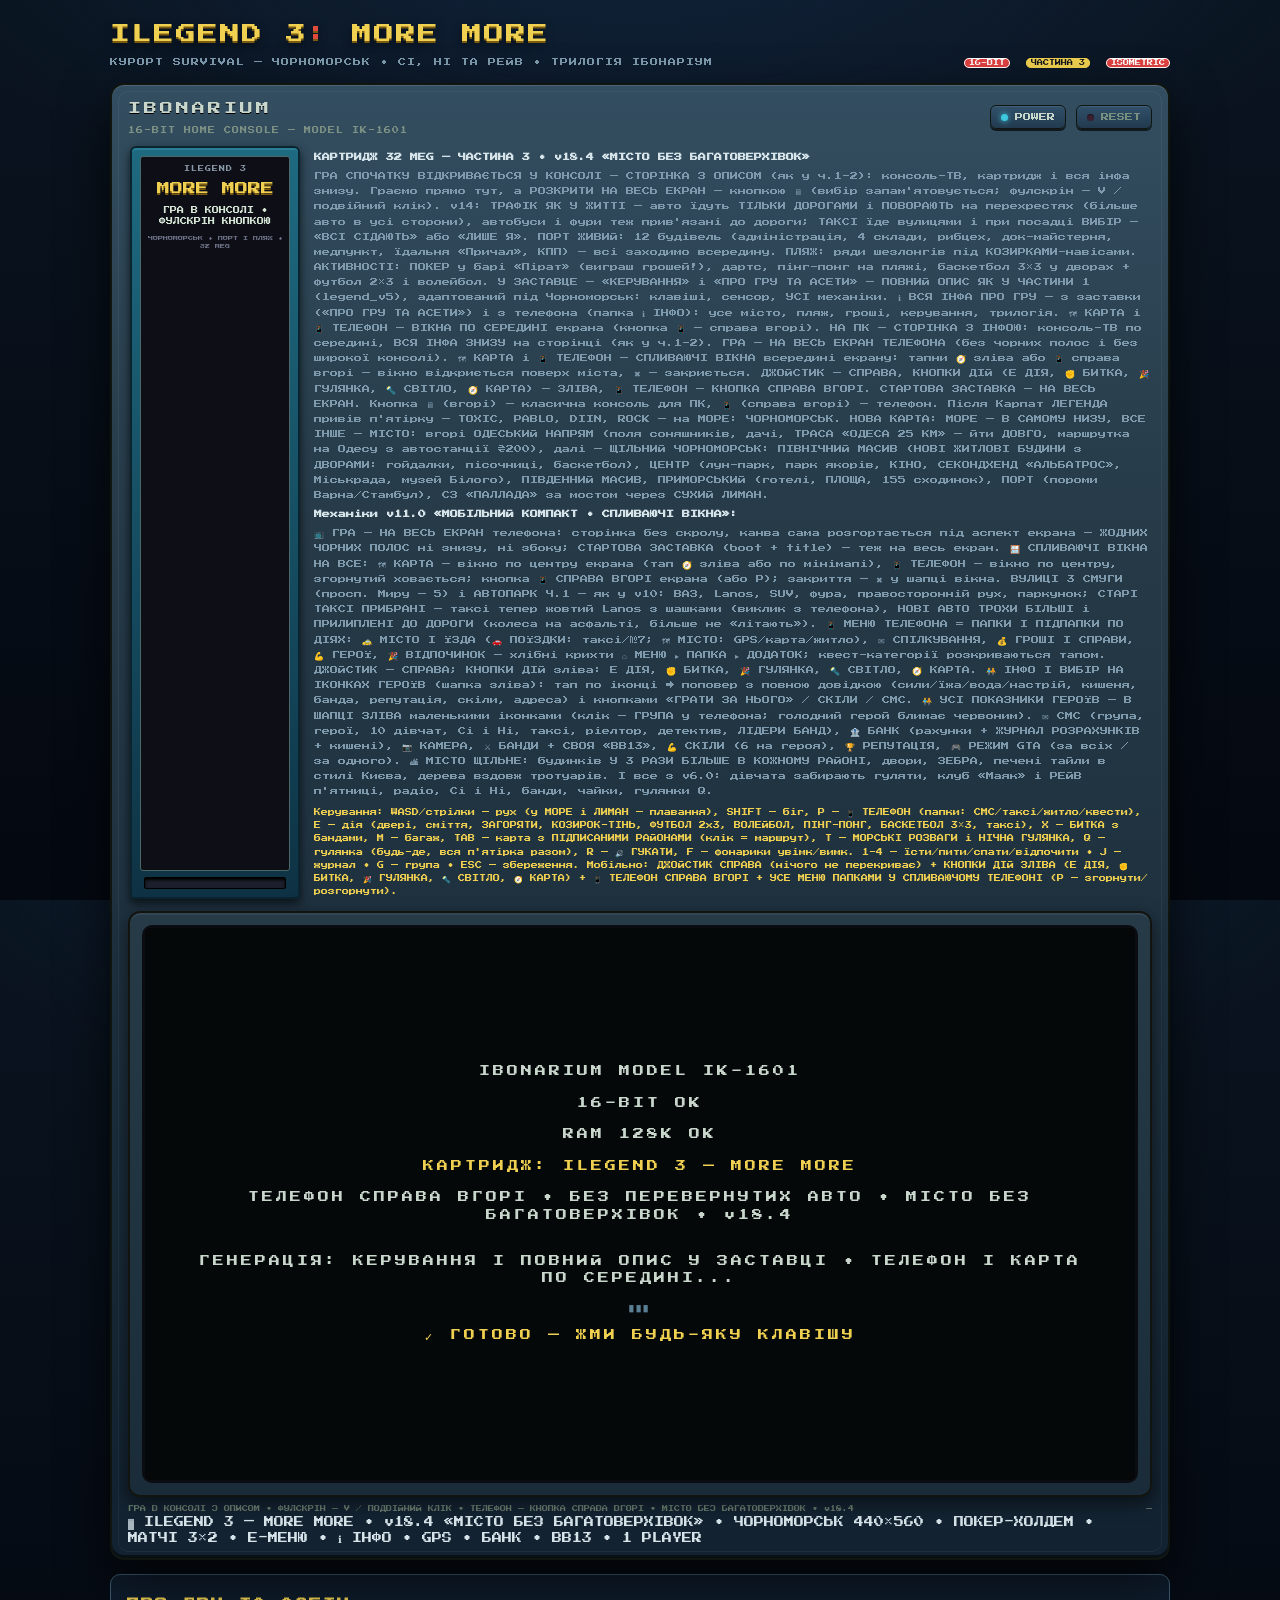
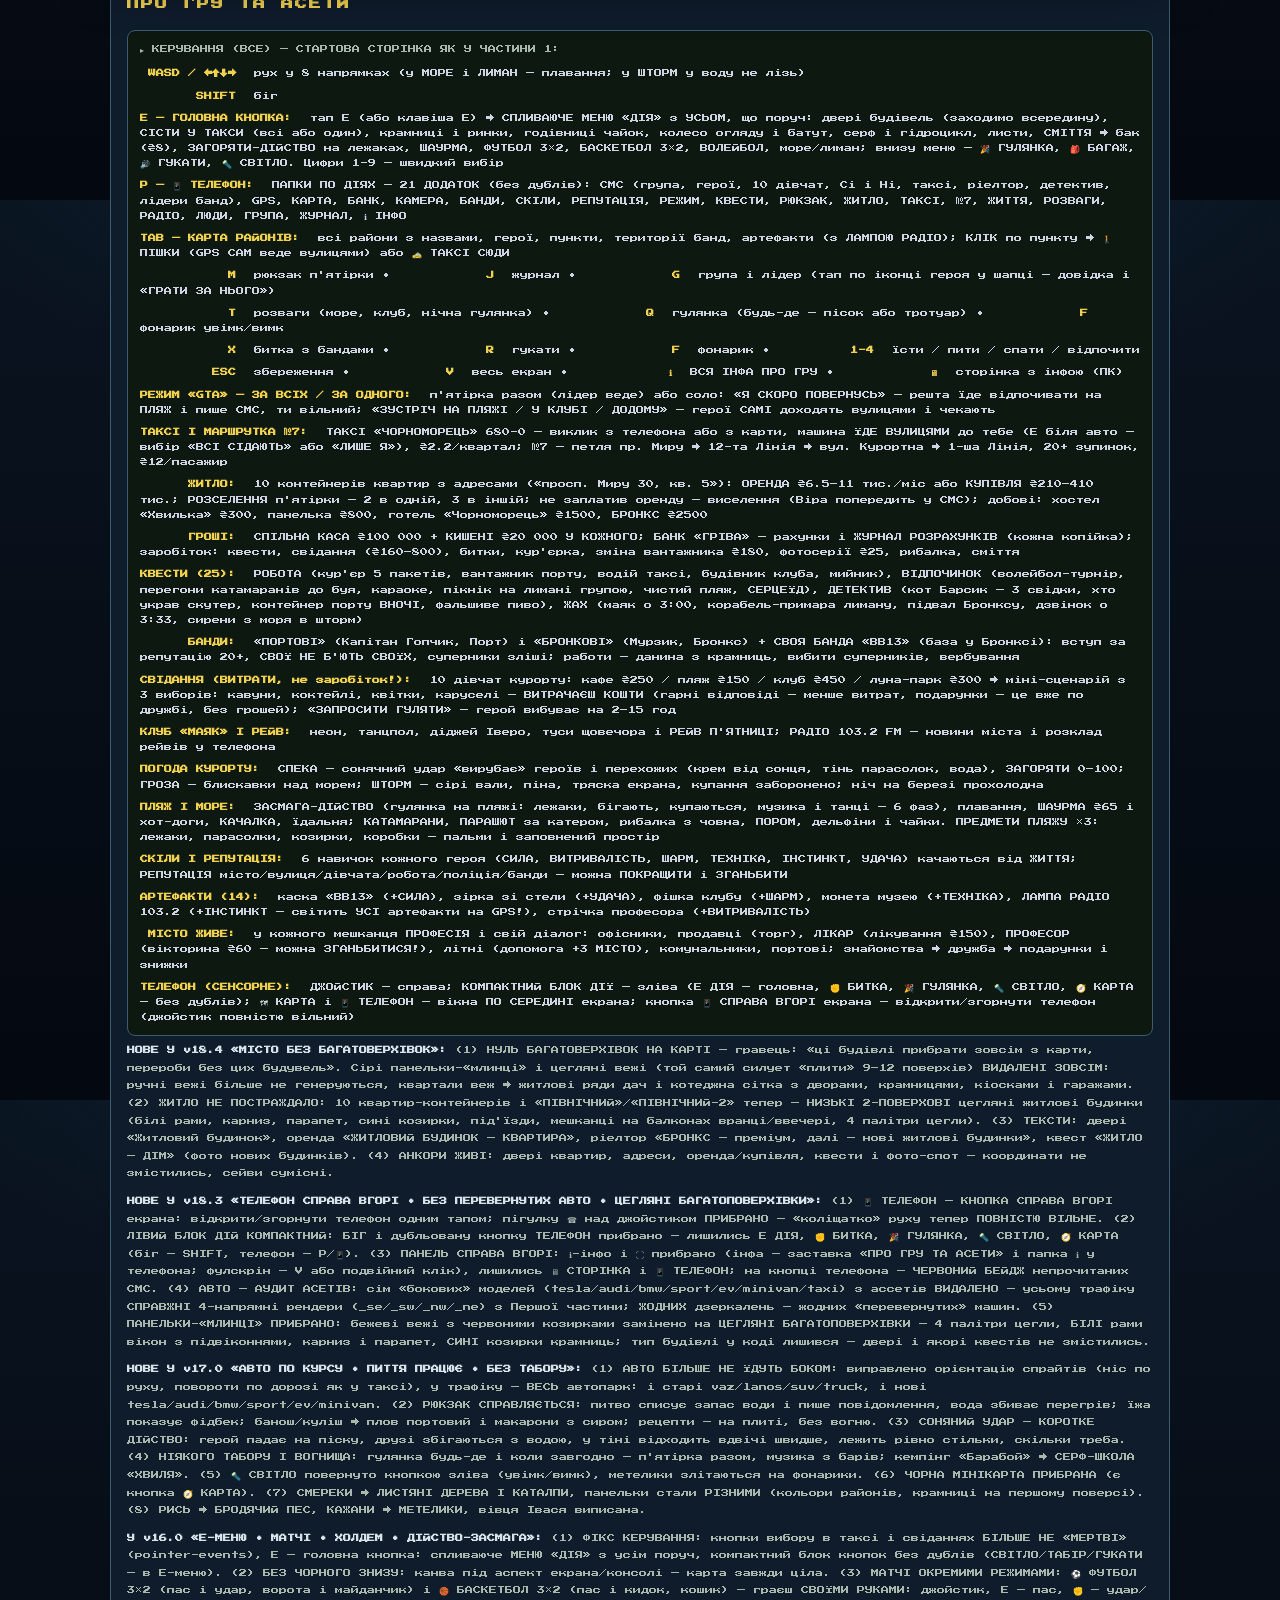
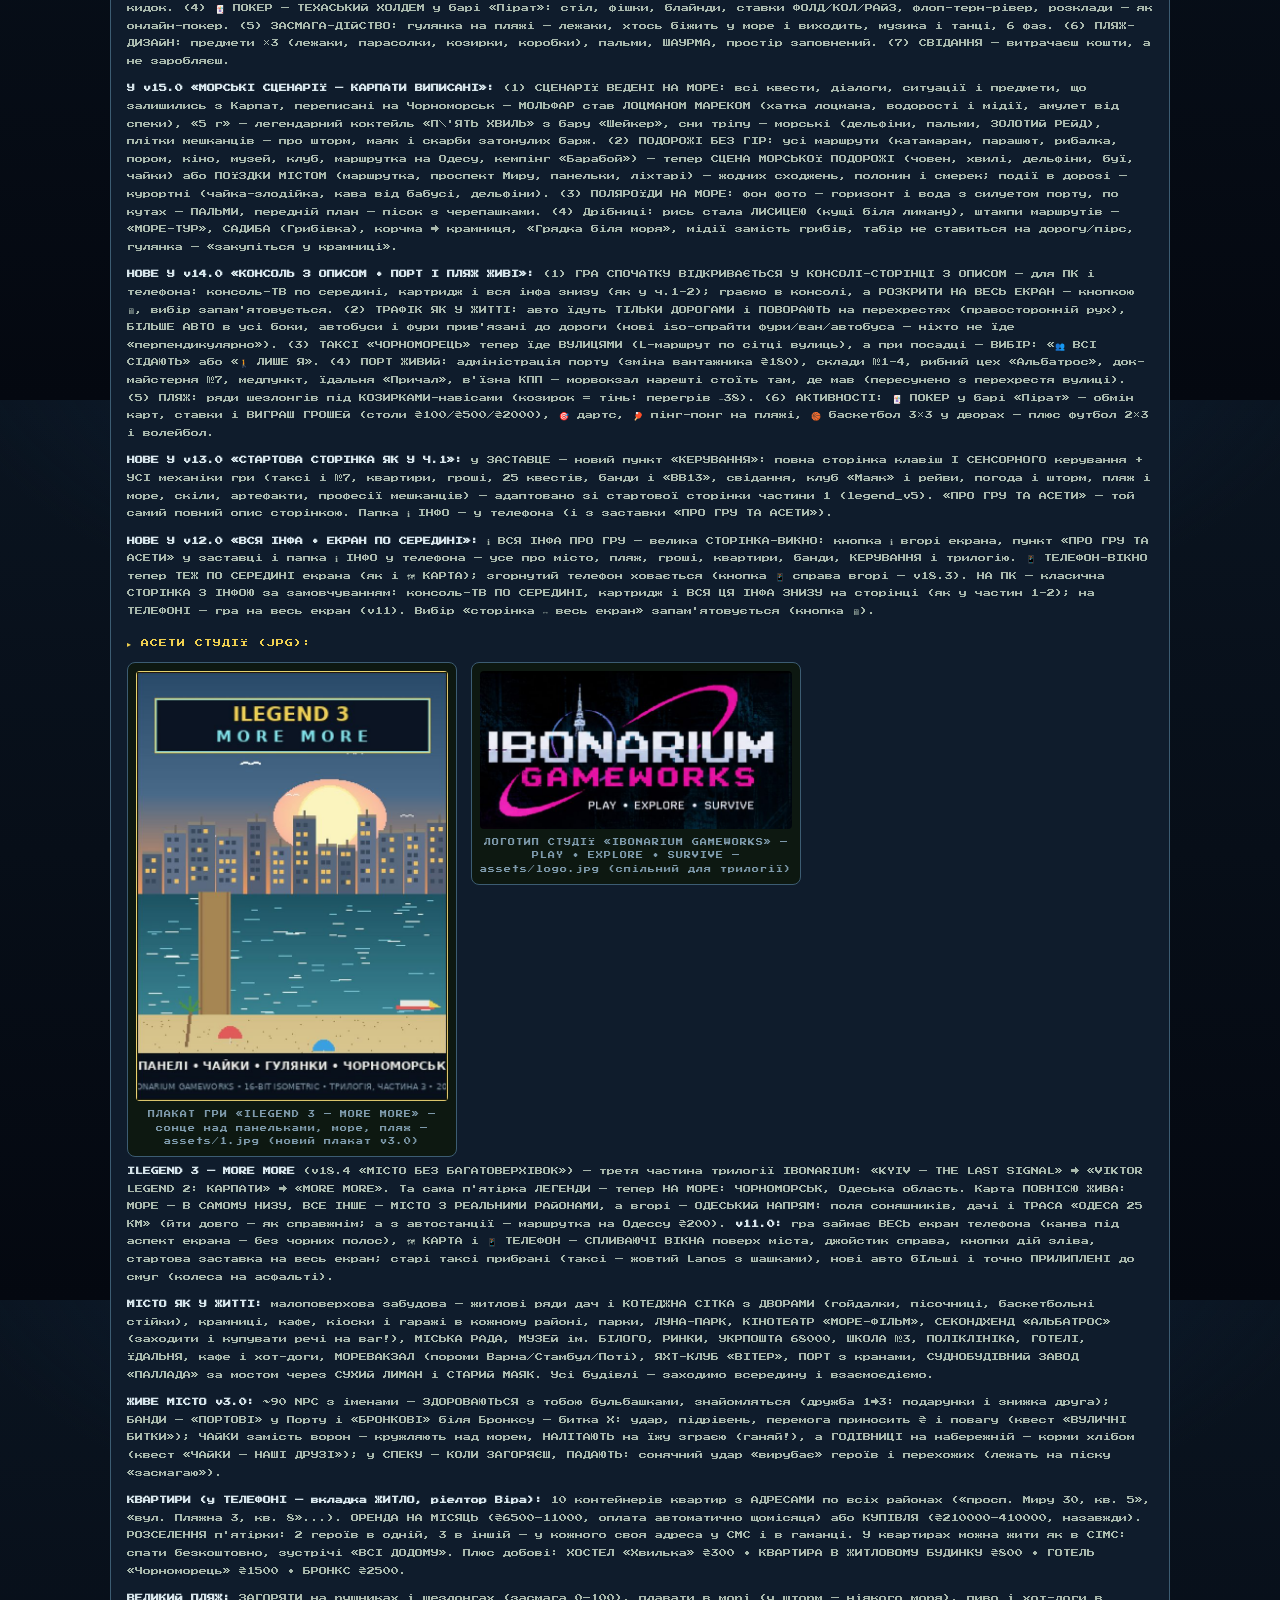
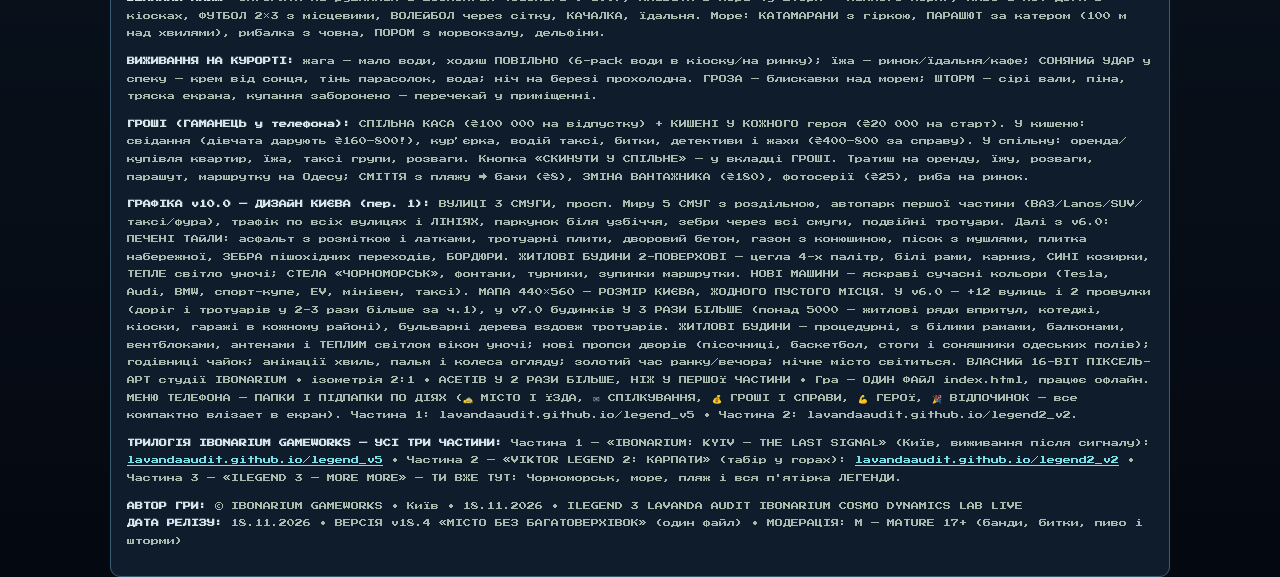
==== ilegend3/index.html @ 96f1197f "Add files via upload" ====
<!DOCTYPE html>
<html lang="uk">
<head>
<meta charset="UTF-8">
<meta name="viewport" content="width=device-width, initial-scale=1, maximum-scale=1, user-scalable=no, viewport-fit=cover">
<meta name="theme-color" content="#000000">
<title>ILEGEND 3 — MORE MORE • ЧОРНОМОРСЬК • ПРИЛИВИ • ТРИ АКТИ ЛІТА • «ПАЛЛАДА» • V18.2 • 16-BIT</title>
<link rel="preconnect" href="https://fonts.googleapis.com">
<link rel="preconnect" href="https://fonts.gstatic.com" crossorigin>
<link href="https://fonts.googleapis.com/css2?family=Press+Start+2P&display=swap" rel="stylesheet">
<style>
/* ILEGEND 3 — MORE MORE — v16.0 «E-МЕНЮ • МАТЧІ • ХОЛДЕМ • ДІЙСТВО-ЗАСМАГА»
   ЗА МОЛЧАННЯМ: консоль-сторінка з описом ДЛЯ ВСІХ (ПК і телефон) — гра стартує у консолі,
   розкрити на весь екран — кнопкою ⛶/🖥 (body.consolemode ↔ фулскрін, вибір в ib3mode).
   🗺 КАРТА і 📱 ТЕЛЕФОН — СПЛИВАЮЧІ ВІКНА ПО СЕРЕДИНІ екрану гри; кнопка 📱 — справа вгорі.
   ℹ — ВСЯ ІНФА ПРО ГРУ (спливаюча сторінка) з будь-якого режиму.
   ПК: body.consolemode — СТОРІНКА З ІНФОЮ (консоль по середині + вся інфа знизу) — за замовчуванням. */
:root{
  --bg0:#040810; --bg1:#0a1420; --bg2:#0f1c2c; --bg3:#152638;
  --met1:#263a48; --met2:#334e60; --met3:#405e74; --metD:#122230;
  --ink:#d6e4ea; --dim:#7e9aac; --gold:#f0d050; --red:#e04a3a; --grn:#3ec8e0;
  --hp:#4ec84e; --st:#3aa0e0; --hu:#e0a030; --wa:#38b8d8; --mo:#e07ab8;
  --darkhud:#08131fcc; --darkhud2:#08131fee; --line:#3c5c72;
}
*{margin:0;padding:0;box-sizing:border-box}
html,body{height:100%}
body{
  background:#000; color:var(--ink);
  font-family:'Press Start 2P', monospace;
  font-size:10px; line-height:1.6;
  overflow:hidden;                 /* v11: гра на весь екран — ніякого скролу */
  image-rendering:pixelated;
  -webkit-user-select:none;user-select:none;
  touch-action:manipulation;
}
#shell{width:100%;height:100%;display:flex;flex-direction:column}

/* ---------- v11: декорації консоли — ТІЛЬКИ в body.consolemode (ПК) ---------- */
#pagehead,#console-top,#cartrow,#tv-foot,#console-foot,#about{display:none}
body.consolemode{overflow:auto;background:
  radial-gradient(1200px 600px at 50% -10%, #10233a 0%, transparent 60%),
  linear-gradient(180deg, var(--bg1), var(--bg0));padding:18px 10px 30px}
body.consolemode #shell{width:min(1060px,100%);height:auto;margin:0 auto;gap:14px}
body.consolemode #pagehead{display:flex;justify-content:space-between;align-items:flex-end;gap:10px;flex-wrap:wrap}
body.consolemode #console{display:block}
body.consolemode #console-top{display:flex;justify-content:space-between;align-items:center;gap:10px;flex-wrap:wrap;margin-bottom:10px}
body.consolemode #cartrow{display:flex;gap:14px;align-items:stretch;margin:4px 2px 12px}
body.consolemode #tv-foot{display:flex;justify-content:space-between;gap:8px;margin-top:8px;flex-wrap:wrap}
body.consolemode #console-foot{display:block}
body.consolemode #about{display:block}

/* ---------- консоль (тільки consolemode) ---------- */
#console{
  background:linear-gradient(180deg,var(--met2),var(--met1) 30%,var(--metD));
  border:2px solid #10160f; border-radius:14px;
  box-shadow:0 20px 50px #000a, inset 0 1px 0 #ffffff22, inset 0 -3px 0 #0008;
  padding:14px 16px 12px; position:relative;
}
#console:before{content:"";position:absolute;inset:6px;border:1px solid #ffffff0d;border-radius:10px;pointer-events:none}
.cbrand{display:flex;flex-direction:column;gap:5px}
.cb1{font-size:13px;color:#c8d6cc;letter-spacing:3px;text-shadow:0 1px 0 #000}
.cb2{font-size:7px;color:#7d9084;letter-spacing:1px}
.cctl{display:flex;gap:10px}
.cbtn{
  font-family:inherit;font-size:8px;color:#c8d6cc;background:linear-gradient(180deg,#31506a,#223a4e);
  border:1px solid #10160f;border-radius:6px;padding:7px 10px;cursor:pointer;
  display:flex;align-items:center;gap:7px;box-shadow:0 2px 0 #000a, inset 0 1px 0 #ffffff14;
}
.cbtn:active{transform:translateY(1px)}
.cbtn .led{width:7px;height:7px;border-radius:50%;background:#3a2030;box-shadow:inset 0 1px 1px #0007}
.cbtn.active .led{background:var(--grn);box-shadow:0 0 6px var(--grn)}
.cbtn:not(.active){color:#78907f}

/* cartridge row (consolemode) */
#cartrow{display:flex;gap:14px;align-items:stretch;margin:4px 2px 12px}
#cart{
  width:170px;min-height:96px;border-radius:6px 6px 4px 4px;
  background:linear-gradient(180deg,#1e6a80,#134458 70%,#0e3244);
  border:2px solid #0a2430; box-shadow:0 4px 10px #000a, inset 0 2px 0 #3e9ab866;
  display:flex;flex-direction:column;padding:8px;position:relative;
}
#cart-label{flex:1;background:#0e0f16;border:1px solid #4a6666;border-radius:3px;padding:8px 6px;display:flex;flex-direction:column;gap:5px;text-align:center}
.cl-top{font-size:6px;color:#8a9aa8;letter-spacing:1px}
.cl-mid{font-size:13px;color:var(--gold);text-shadow:0 2px 0 #7a5a10}
.cl-low{font-size:7px;color:#d6e6d6}
.cl-foot{font-size:5px;color:#6a7186;margin-top:2px}
#cart-slot{height:12px;margin:6px 4px 0;background:#1c202c;border-radius:2px;border:1px solid #000;box-shadow:inset 0 2px 3px #000}
#cart-info{flex:1;font-size:8px;color:var(--dim);line-height:1.9;align-self:center}
#cart-info b{color:var(--ink);display:block;margin:4px 0}
.cart-warn{display:block;margin-top:6px;color:var(--gold);font-size:7px}

/* ---------- TV / CRT — v11: ГРА ЗАВЖДИ НА ВЕСЬ ЕКРАН ---------- */
#tv{
  position:fixed;inset:0;z-index:1;
  background:#000;border:none;border-radius:0;padding:0;
}
body.consolemode #tv{
  position:relative;inset:auto;flex:1 1 auto;min-width:0;
  background:linear-gradient(180deg,#263a48,#1a2c3a);
  border:2px solid #12150f;border-radius:12px;padding:12px;
  box-shadow:inset 0 2px 0 #ffffff10, 0 6px 18px #0008;
}
body.consolemode #tv{display:flex;gap:10px;align-items:stretch}
#crt{position:relative;width:100%;height:100%;background:#000;border-radius:0;overflow:hidden;border:none;box-shadow:none}
body.consolemode #crt{flex:1 1 auto;min-width:0;border:3px solid #0a0c12;border-radius:8px;box-shadow:inset 0 0 40px #000}
/* канва розгортається під аспект екрана у fitCanvas (main.js) — ПОВНИЙ ФІЛ, ЖОДНИХ ЧОРНИХ ПОЛОС */
#game{display:block;image-rendering:pixelated;image-rendering:crisp-edges;background:#000;width:100%;height:100%}
body.consolemode #tv{justify-content:center}
body.consolemode #crt{flex:0 1 auto;align-self:center;height:min(62vh,600px);aspect-ratio:16/10;max-width:100%;border-radius:10px}
body.consolemode #game{width:100%;height:100%}
#scanlines{position:absolute;inset:0;pointer-events:none;background:repeating-linear-gradient(180deg,#0000 0 2px,#00000038 2px 3px);mix-blend-mode:multiply}
#vign{position:absolute;inset:0;pointer-events:none;background:radial-gradient(ellipse at center, transparent 55%, #00000070 100%)}
/* v18.3: ℹ і ⛶ прибрано (інфа — заставка/телефон; фулскрін — V/подвійний клік).
   Права панель = [🖥 СТОРІНКА] [📱 ТЕЛЕФОН] — телефон СПРАВА ВГОРІ, джойстик вільний */
#btn-console{position:absolute;right:52px;top:6px;z-index:22;font-family:inherit;font-size:12px;color:#c8d6cc;background:#08131f88;border:1px solid var(--line);cursor:pointer;padding:6px 9px;border-radius:10px;touch-action:manipulation}
#btn-phone{position:absolute;right:8px;top:6px;z-index:23;font-family:inherit;font-size:13px;color:#e8f0e8;background:#08131f88;border:1px solid var(--line);cursor:pointer;padding:5px 10px;border-radius:10px;touch-action:manipulation;display:flex;align-items:center;gap:3px}
#btn-phone:active{background:#1a2836cc;border-color:var(--gold)}
#btn-phone .pbadge{position:absolute;top:-5px;right:-5px;background:#e04040;color:#fff;font-size:8px;padding:1px 5px;border-radius:8px;border:1px solid #fff}
body.consolemode #btn-console{top:8px;right:52px}
body.consolemode #btn-phone{top:8px;right:8px}
/* v12: на ПК з мишкою сенсорні кнопки у консолі не потрібні */
@media (pointer:fine){body.consolemode #dpad,body.consolemode #actpad{display:none}}
#tv-foot{font-size:6px;color:#6a7f70}
.ph-t1{font-size:20px;color:var(--gold);letter-spacing:2px;text-shadow:0 2px 0 #7a5a10, 0 4px 8px #0008}
.ph-dot{color:var(--red)}
.ph-t2{display:block;margin-top:6px;font-size:8px;color:var(--dim);letter-spacing:1px}
.ph-badge{font-size:7px;color:var(--dim);border:1px solid var(--line);padding:4px 7px;margin-left:6px;background:var(--bg2)}
.ph-badge.gold{color:#12141c;background:var(--gold);border-color:var(--gold)}

/* ---------- сенсорне керування v11: ДЖОЙСТИК СПРАВА, КНОПКИ ДІЙ ЗЛІВА ---------- */
#dpad{position:absolute;right:2.6%;bottom:7%;width:96px;height:96px;z-index:14;touch-action:none}
#dpad-stick{position:absolute;inset:0;border-radius:50%;background:#08131faa;border:2px solid var(--line)}
#dpad.on #dpad-stick{border-color:var(--gold)}
#dpad-knob{position:absolute;left:50%;top:50%;width:38px;height:38px;margin:-19px 0 0 -19px;border-radius:50%;background:#2a382e;border:2px solid var(--line);box-shadow:0 3px 0 #000}
/* v11: КНОПКИ ШВИДКИХ ДІЙ — ЛІВИЙ КРАЙ (E/біг/фонар/битка/гулянка/табір/карта/телефон) */
#actpad{position:absolute;left:2.6%;bottom:6%;z-index:14;display:grid;grid-template-columns:auto auto;gap:5px;touch-action:none}
.actb{min-width:52px;min-height:40px;padding:4px 7px;display:flex;flex-direction:column;align-items:center;justify-content:center;gap:1px;
  font-family:inherit;font-size:6px;color:#d8e2d6;background:#08131fb8;border:2px solid var(--line);border-radius:10px;
  user-select:none;cursor:pointer;touch-action:none;text-align:center;line-height:1.4}
.actb i{font-style:normal;font-size:11px;line-height:1}
.actb.on{background:#2a3a2e;border-color:var(--gold);color:var(--gold)}
.actb:active{transform:translateY(1px)}
.actb.wide{grid-column:1/3;min-height:34px;flex-direction:row;gap:6px}

/* ---------- HUD ---------- */
.hidden{display:none !important}
/* v11: компактний HUD на екрані телефона */
#hud{position:absolute;inset:0;pointer-events:none;font-size:8px;z-index:5}
/* v8.0: УСІ ПОКАЗНИКИ ГЕРОЇВ — ШАПКА ЗЛІВА, МАЛЕНЬКІ ІКОНКИ (клік — ГРУПА) */
#hud-strip{position:absolute;left:1.4%;top:1.6%;display:flex;gap:3px;pointer-events:auto;align-items:stretch;flex-wrap:wrap;max-width:56%}
.hchip{position:relative;width:52px;display:grid;grid-template-columns:16px 1fr;gap:2px 3px;align-items:center;
  background:var(--darkhud);border:1px solid var(--line);padding:2px 3px;cursor:pointer}
.hchip.lead{border-color:#8a6a20;background:linear-gradient(180deg,#221c0c,#17130a)}
.hchip:hover{border-color:var(--gold)}
.hchip canvas{grid-row:1/4;grid-column:1;width:16px;height:16px;image-rendering:pixelated;border:1px solid #45748e;background:#08131f}
.hchip b{grid-column:2;font-size:4.5px;line-height:1.5;white-space:nowrap;overflow:hidden;color:#c8d8d0;text-align:left}
.hchip.lead b{color:var(--gold)}
.hcp{grid-column:2;font-size:4.5px;color:#7ce0e8;text-decoration:none;text-align:right;line-height:1.4}
.hcbs{grid-column:2;display:grid;grid-template-columns:1fr 1fr;gap:1px 2px}
.hcbs i{display:block;height:3px;background:#171a24;border:1px solid #000;position:relative;overflow:hidden}
.hcbs i::after{content:'';position:absolute;left:0;top:0;bottom:0;width:var(--v,100%)}
.hcbs i.hp::after{background:var(--hp)}
.hcbs i.hu::after{background:var(--hu)}
.hcbs i.wa::after{background:var(--wa)}
.hcbs i.mo::after{background:var(--mo)}
.hchip.bad{border-color:#e04a3a;animation:alblink 1.1s ease-in-out infinite}
.hchip.bad b{color:#ff9a8a}
#hud-mode{color:#7ab0e0}

#hud-tr{position:absolute;right:2%;top:56px;display:flex;flex-direction:column;align-items:flex-end;gap:4px;z-index:6}
#hud-loc{font-size:8px;color:var(--gold);text-shadow:0 1px 0 #000;background:var(--darkhud);border:1px solid var(--line);padding:3px 6px}
#hud-day{font-size:6px;color:#aec6b4;background:var(--darkhud);border:1px solid var(--line);padding:3px 6px;white-space:nowrap}
#hud-day b{color:var(--gold)}
#hud-wx.wxs{color:#f0d050}#hud-wx.wxc{color:#c8cdd8}#hud-wx.wxw{color:#c8cdd8}#hud-wx.wxf{color:#9aa8c0}#hud-wx.wxr{color:#7ab0e0}#hud-wx.wxh{color:#8ad0e0}#hud-wx.wxn{color:#a8c8e8}#hud-wx.wxb{color:#e8f4ff}
/* v17.0: мінімапу прибрано */
#hud-mission{display:flex;align-items:center;gap:6px;background:var(--darkhud);border:1px solid var(--line);padding:5px 7px;max-width:200px}
.mflag{width:0;height:0;border-left:6px solid transparent;border-right:6px solid transparent;border-top:8px solid var(--gold);flex:0 0 auto}
#hud-mtitle{font-size:6px;color:var(--gold);line-height:1.5}
#hud-mob{position:absolute;left:50%;top:14.5%;transform:translateX(-50%);font-size:8px;color:var(--gold);background:var(--darkhud);border:1px solid var(--line);padding:3px 10px;white-space:nowrap;z-index:6;letter-spacing:1px;text-shadow:0 1px 0 #000}
#hud-mob:empty{display:none}

#hud-alert{position:absolute;left:50%;top:14.5%;transform:translateX(-50%);font-size:7px;letter-spacing:1px;
  padding:5px 10px;background:var(--darkhud2);border:1px solid var(--line);white-space:nowrap;z-index:6;
  max-width:62%;overflow:hidden;text-overflow:ellipsis;text-shadow:0 1px 0 #000}
#hud-alert.al-red{color:#ffb2a2;background:#3a1210dd;border-color:#e04a3a;animation:alblink .9s ease-in-out infinite}
#hud-alert.al-warn{color:#f0d050;background:#2e2410dd;border-color:#b08624;animation:alblink 1.6s ease-in-out infinite}
#hud-alert.al-ok{color:#8fd090;background:#122a18dd;border-color:#3e7a4e}
#hud-alert.al-fun{color:#e8a0d0;background:#2a1028dd;border-color:#b05a98;animation:alblink 1.2s ease-in-out infinite}
@keyframes alblink{0%,100%{opacity:1}50%{opacity:.5}}


#prompt{position:absolute;left:50%;bottom:24%;transform:translateX(-50%);font-size:8px;color:#fff;background:var(--darkhud2);border:1px solid var(--gold);padding:6px 10px;white-space:nowrap;z-index:5}
#prompt b{color:var(--gold)}
#log{position:absolute;left:50%;bottom:6%;transform:translateX(-50%);display:flex;flex-direction:column;gap:2px;align-items:center;width:70%;z-index:5}
.log-line{font-size:6px;color:#cfd8d2;background:#08131faa;padding:2px 6px;animation:logfade 4s forwards;text-align:center}
.log-line.gold{color:var(--gold)}
.log-line.red{color:#ff8a7a}
.log-line.fun{color:#e8a0d0}
/* v3.1 «СІ, НІ ТА РЕЙВ»: міське радіо 103.2 FM — блакитний ефір */
.log-line.radio{color:#8ad8f0;background:#0a2233cc;border-left:3px solid #4fa8d0;text-align:left}
.log-line.radio::before{content:'📻 ';}
@keyframes logfade{0%{opacity:0;transform:translateY(4px)}8%{opacity:1;transform:none}75%{opacity:1}100%{opacity:0}}
#banner{position:absolute;left:50%;top:30%;transform:translateX(-50%);font-size:10px;color:var(--gold);background:var(--darkhud2);border:2px solid var(--gold);padding:10px 16px;text-align:center;animation:ban 2.6s forwards;white-space:nowrap;z-index:7;max-width:90%}
@keyframes ban{0%{opacity:0;transform:translateX(-50%) scale(.9)}10%{opacity:1;transform:translateX(-50%) scale(1)}80%{opacity:1}100%{opacity:0}}

/* ---------- screens / panels ---------- */


/* v1.3: z-index 30 — ДІАЛОГИ ТА ПАНЕЛІ ПОВЕРХ МОБІЛЬНИХ КНОПОК (dpad/tbtns z:8) */
#ui{position:absolute;inset:0;pointer-events:none;font-size:9px;z-index:30}
.screen{position:absolute;inset:0;background:#050809;display:flex;flex-direction:column;align-items:center;justify-content:center;gap:14px;pointer-events:auto;text-align:center;padding:4%}
.menu{display:flex;flex-direction:column;gap:8px;align-items:center}
.mi{font-size:9px;color:#9ab5a5;padding:7px 14px;border:1px solid transparent;cursor:pointer;letter-spacing:1px}
.mi.sel{color:var(--gold);border-color:var(--gold);background:#f0d05014}
.mi:before{content:"» ";visibility:hidden}
.mi.sel:before{visibility:visible}

#boot{justify-content:center}
#boot .bline{font-size:11px;color:#c8d6cc;letter-spacing:3px}
#boot .bline.dim{font-size:7px;color:#5a7e94}
#boot .bline.gold{color:var(--gold)}
#boot .blink{animation:blink 1s steps(2) infinite}
@keyframes blink{50%{opacity:0}}

#title{background:radial-gradient(ellipse at 50% 30%, #101a12 0%, #050809 75%)}
/* v11: заставка на ВЕСЬ екран */
#logo{image-rendering:pixelated;width:min(92vw,640px)}
#title .menu{gap:12px}
#title .mi{font-size:11px;padding:10px 18px}
#title-foot{font-size:7px;color:#5a7165;letter-spacing:1px;line-height:1.8;padding:0 4%}

#dlg{background:#05080966}
#dlg-box{width:min(92%,460px);background:var(--darkhud2);border:2px solid var(--line);padding:14px;text-align:left}
#dlg-name{font-size:8px;color:var(--gold);margin-bottom:8px}
#dlg-text{font-size:8px;color:#d8e2d6;line-height:2;min-height:44px}
#dlg-opts{display:flex;flex-direction:column;gap:6px;margin-top:10px}
.dopt{font-size:8px;color:#9ab5a5;border:1px solid var(--line);padding:6px 8px;cursor:pointer;text-align:left}
.dopt.sel{color:var(--gold);border-color:var(--gold)}
.dopt small{display:block;color:#6a8a76;font-size:6px;margin-top:2px}

#panel{background:#04070a;padding:2.5%}
#panel-box{width:min(96%,700px);max-height:100%;margin:0 auto;display:flex;flex-direction:column;background:var(--darkhud2);border:2px solid var(--line);padding:12px;text-align:left}
#panel-head{display:flex;justify-content:space-between;align-items:center;gap:8px;margin-bottom:8px}
#panel-title{font-size:11px;color:var(--gold);letter-spacing:2px}
#panel-x{font-size:6px;color:#6a8a76}
#panel-body{overflow-y:auto;font-size:8px;line-height:1.9;min-height:120px}
#panel-body::-webkit-scrollbar{width:8px}
#panel-body::-webkit-scrollbar-thumb{background:var(--met2)}
.prow{display:flex;gap:8px;align-items:center;background:#08131f66;border:1px solid var(--line);padding:6px 8px;margin-bottom:4px}
.prow.click{cursor:pointer}
.prow.click:hover{border-color:var(--gold)}
.prow .q{color:var(--gold);min-width:30px}
.prow .nm{flex:1}
.prow .ds{color:#6a8a76;font-size:6px;flex:1.4}
.prow .ok{color:var(--grn);font-size:6px}
.prow .no{color:#78907f;font-size:6px}
.prow.head{color:var(--gold);background:#14201a66}
.prow.done{opacity:.5}
.pcard{background:#08131f66;border:1px solid var(--line);padding:8px;margin-bottom:6px}
.pcard b{color:var(--gold)}
.pcard .ds{color:#8fa292;font-size:7px;line-height:1.8}
.bar-in{width:100%;height:8px;background:#171a24;border:1px solid #000;margin-top:4px;position:relative}
.bar-in i{position:absolute;left:0;top:0;bottom:0;background:var(--gold)}

#scene{background:#050809cc}
#scene-box{width:min(94%,480px);background:var(--darkhud2);border:2px solid var(--mo);padding:16px}
#scene-icon{font-size:22px;margin-bottom:8px}
#scene-title{font-size:10px;color:var(--mo);letter-spacing:1px;margin-bottom:10px}
#scene-text{font-size:8px;color:#e6dced;line-height:2.1;text-align:left}
#scene-foot{font-size:7px;color:#8a7a9a;margin-top:10px;animation:blink 1.4s steps(2) infinite}

#fade{position:absolute;inset:0;background:#000;pointer-events:auto;opacity:0;transition:opacity .5s}
#fade.on{opacity:1}

/* big map */
#map-row{display:flex;gap:10px;align-items:center;justify-content:center;width:min(96%,700px);flex-wrap:wrap}
#mapc{image-rendering:pixelated;width:min(100%,470px);border:2px solid var(--line);background:#07080d;cursor:crosshair}
#map-side{width:170px;max-height:300px;overflow-y:auto;text-align:left}
.map-it{font-size:7px;padding:5px 6px;border:1px solid var(--line);margin-bottom:4px;cursor:pointer;color:#b8c8ba;background:#08131f66}
.map-it:hover{border-color:var(--gold);color:var(--gold)}
.map-it small{display:block;color:#6a8a76;font-size:6px}

/* ---------- about / footer ---------- */
#about{background:var(--bg2);border:1px solid var(--line);border-radius:10px;padding:16px;font-size:8px;line-height:2.2;color:#a8b8ac;text-align:left}
#about h3{font-size:12px;color:var(--gold);margin-bottom:10px;letter-spacing:2px}
#about p{margin-bottom:10px}
#about b{color:var(--ink)}

/* ---------- мобільна компактність v11 (гра на весь екран) ---------- */
@media (max-width:700px){
  #dpad{width:84px;height:84px}
  #actpad{gap:4px}
  .actb{min-width:46px;min-height:37px;font-size:5.5px}
  .actb i{font-size:10px}
  /* КОМПАКТНИЙ HUD — щоб картинка не втрачалась */
/* v17.0: мінімапу прибрано */
  #hud-strip{gap:2px;max-width:60%}
  .hchip{width:46px;padding:2px}
  .hchip canvas{width:14px;height:14px}
  .hcp{display:none}
  #hud-mission{max-width:150px;padding:3px 5px}
  #hud-mtitle{font-size:5px}
  #hud-day{font-size:5px;padding:2px 4px}
  #hud-alert{font-size:6px;max-width:86%;padding:4px 7px}
  #prompt{font-size:7px;padding:4px 8px;bottom:30%}
  #log{bottom:19%;width:86%}
  .log-line{font-size:5px}
  #banner{font-size:8px;padding:8px 12px}
  /* діалоги/панелі: більша частина екрана, менші шрифти */
  #dlg-box{width:97%;padding:10px}
  #dlg-text{font-size:7px;line-height:1.8;min-height:34px}
  #dlg-name{font-size:7px;margin-bottom:5px}
  .dopt{font-size:7px;padding:8px 7px}
  #panel{padding:2%}
  #panel-title{font-size:9px}
  #panel-body{font-size:7px;line-height:1.7}
  .prow .ds{font-size:5px}
  .prow .ok,.prow .no{font-size:5px}
  .pcard .ds{font-size:6px}
  #map-side{width:132px}
  #hero-pop{width:min(200px,58vw)}
}
@media (max-width:420px){
  .hchip b{display:none}
  .hchip{width:auto;grid-template-columns:16px auto}
/* v17.0: мінімапу прибрано */
  #hud-mission{max-width:120px}
  .actb{min-width:44px;min-height:35px}
  #dpad{width:78px;height:78px;bottom:6%}
}

/* ---- v1.2: фотоальбом ---- */
#album-grid{display:flex;flex-wrap:wrap;gap:8px}
.alb-it{width:96px;cursor:pointer;transition:transform .12s}
.alb-it:hover{outline:1px solid var(--gold);transform:scale(1.04)}
#album-big{display:flex;justify-content:center;margin-top:10px}
#alb-big{image-rendering:pixelated}

/* ---- v1.4: хрестики закриття і кнопки режимів (миша + тап, поверх усього) ---- */
#panel-x{font-family:inherit;font-size:8px;background:#122436;color:#f0d050;border:1px solid #31506a;
  padding:4px 9px;cursor:pointer;pointer-events:auto;letter-spacing:1px}
#panel-x:hover{background:#2a3a2e;color:#ffe890;border-color:#5cb878}
#dlg-x{position:absolute;top:-10px;right:-10px;width:24px;height:24px;font-size:11px;line-height:1;
  background:#122436;color:#f0d050;border:1px solid #31506a;cursor:pointer;pointer-events:auto;font-family:inherit}
#dlg-x:hover{background:#3a1a1e;color:#ff9090;border-color:#d85a5a}
#dlg-box{position:relative}
#climb-abort,#int-exit{position:absolute;top:2.5%;right:2%;z-index:40;font-family:inherit;font-size:8px;
  background:#241a1e;color:#ffb0a0;border:1px solid #6a3a3a;padding:7px 12px;cursor:pointer;
  pointer-events:auto;letter-spacing:1px}
#climb-abort:hover,#int-exit:hover{background:#3a2024;color:#ffd0c0;border-color:#d85a5a}
#climb-abort.hidden,#int-exit.hidden{display:none}
#panel{cursor:pointer}
#panel-box{cursor:auto}

/* v2.4d: АСЕТИ — jpeg-и з репозиторію у секції «ПРО ГРУ ТА АСЕТИ» (під грою) */
#ab-assets{margin:14px 0 6px}
#ab-assets .ab-cap{color:var(--gold);letter-spacing:1px;margin-bottom:10px}
#ab-assets .ab-row{display:flex;flex-wrap:wrap;gap:14px;align-items:flex-start}
.ab-fig{flex:1 1 230px;max-width:330px;margin:0;background:#0d1811;border:1px solid var(--line);
  border-radius:8px;padding:8px;text-align:center}
.ab-fig img{display:block;width:100%;height:auto;border-radius:4px;background:var(--bg0);
  image-rendering:auto}
.ab-fig figcaption{font-size:7px;color:var(--dim);letter-spacing:1px;line-height:1.9;margin-top:7px}
@media (max-width:560px){.ab-fig{max-width:none}}
/* v12: КЕРУВАННЯ і ТРИЛОГІЯ у секції інфи */
#ab-controls{margin:12px 0 6px;background:#0d1811;border:1px solid var(--line);border-radius:8px;padding:10px 12px}
#ab-controls .cl{display:flex;flex-direction:column;gap:7px;font-size:8px;color:#cfd4e2;line-height:1.9;text-align:left;margin-top:8px}
#ab-controls .cl b{color:var(--gold);display:inline-block;min-width:96px;text-align:right;margin-right:10px}
#ab-controls .cl i{color:#8a92a8;font-style:normal}
#ab-controls b{color:var(--gold)}
@media (max-width:560px){#ab-controls .cl{font-size:7px;gap:5px}#ab-controls .cl b{min-width:64px;margin-right:7px;font-size:7px}}
#about a{color:#7ce0e8;text-decoration:underline}

/* ================= v6.0 «БАНДИ • РЕПУТАЦІЯ • СКІЛИ» ================= */
/* (v8.0: панель heroes справа прибрана — усі показники тепер у шапці зліва) */
/* GPS */
#ph-gps{width:100%;image-rendering:pixelated;background:#0a1218;border:2px solid #2a3a44;border-radius:8px}
.ph-dest.sel{border-color:#f0d050;background:#1e3040}
/* камера */
.ph-photos{display:grid;grid-template-columns:1fr 1fr;gap:5px}
.ph-photo{background:#14202a;border:1px solid #243038;border-radius:8px;padding:5px;cursor:pointer}
.ph-photo img{width:100%;border-radius:5px;image-rendering:pixelated;border:1px solid #2a3a44}
.ph-photo span{display:block;color:#78908a;font-size:5.5px;margin-top:3px;line-height:1.5}
.ph-photo.big img{width:100%}
/* банк */
.ph-flat.acc{border-left:3px solid #4ee06a}
/* банди */
.ph-flat.gang{border-left:3px solid #e04a3a}
.rep-bar{height:7px;background:#171a24;border:1px solid #000;border-radius:3px;overflow:hidden;margin:4px 0}
.rep-bar i{display:block;height:100%}
/* скіли */
.ph-tabs{display:flex;gap:4px;flex-wrap:wrap;margin-bottom:6px}
.ph-tabs .phq.on{background:#1e3040;border-color:#f0d050;color:#f0d050}
.ph-flat.skill{border-left:3px solid #3ec8e0}
.ph-flat.skill .lv{color:#f0d050;font-size:7px;margin-left:4px}
.ph-flat.rep{border-left:3px solid #7ab0e0}
.ph-flat.rep b{color:#e8f0e8}
/* режим */
.ph-flat.mode{border-left:3px solid #3aa0e0;opacity:.65}
.ph-flat.mode.on{opacity:1;border-left-color:#f0d050;background:#16241c}
.ph-flat.own{border-color:#f0d050}
.ph-flat .ok{margin-left:auto;color:#6ee04a;font-size:7px}


/* ---------- v11-v12: СПЛИВАЮЧІ ВІКНА всередині екрану гри ----------
   📱 ТЕЛЕФОН — вікно ПО СЕРЕДИНІ екрана (v12), згорнутий ховається (v18.3: кнопка 📱 справа вгорі);
   🗺 КАРТА — модальне спливаюче вікно по центру. Права колонка konsoli БІЛЬШЕ НЕ ІСНУЄ. */
#phone-ui{position:absolute;left:50%;top:45%;transform:translate(-50%,-50%);z-index:16;
  width:min(330px,86vw);max-height:min(470px,64%);display:flex;flex-direction:column;gap:4px;padding:6px;
  background:linear-gradient(180deg,#1a232e,#0c1219);border:2px solid #3e5568;border-radius:14px;
  box-shadow:0 0 0 2px #0a0e12,0 10px 24px #000e,inset 0 1px 0 #ffffff18;
  font-family:'Press Start 2P',monospace;color:#c8d8d0}
#phone-ui.hidden{display:none}
/* v18.3: згорнутий телефон ХОВАЄТЬСЯ ПОВНІСТЮ — пігулка ☎ над джойстиком заважала
   руху. Тепер телефон відкривається кнопкою 📱 СПРАВА ВГОРІ екрана (або P) */
#phone-ui.min{display:none}
.ph-ticon{font-size:14px}
.ph-ttxt{font-size:6px;color:#f0d050;letter-spacing:1px}
#ph-topbar{display:flex;align-items:center;gap:5px;background:#050809;border:1px solid #1e2a33;border-radius:8px;padding:3px 5px;font-size:5.5px;color:#8ad8f0;flex:0 0 auto}
#ph-topbar:before{content:'';width:12px;height:6px;border-radius:4px;background:#050809;border:1px solid #26333e;flex:0 0 auto}
#ph-topbar #ph-clock{color:#c8d8d0}
.ph-op{color:#6a8090;overflow:hidden;text-overflow:ellipsis;white-space:nowrap}
.ph-bat{margin-left:auto;flex:0 0 auto}
#ph-min{flex:0 0 auto;background:#152028;color:#7ce0e8;border:1px solid #2a3a44;font-family:inherit;font-size:7px;padding:2px 5px;border-radius:6px;cursor:pointer}
.ph-badge{background:#e04040;color:#fff;font-size:6px;padding:1px 4px;border-radius:7px;border:1px solid #fff}
#ph-screen{flex:1;display:flex;flex-direction:column;min-height:0;background:#0e161e;border:1px solid #26333e;border-radius:10px;overflow:hidden}
#ph-home{flex:1;display:flex;flex-direction:column;min-height:0;overflow-y:auto}
#ph-home::-webkit-scrollbar{width:5px}#ph-home::-webkit-scrollbar-thumb{background:#2a3a44}
#ph-homecap{font-size:5px;color:#8ab0a8;padding:4px 5px 0;line-height:1.7;text-align:center}
/* v9.0: МЕНЮ = ПАПКИ І ПІДПАПКИ ПО ДІЯХ (2 колонки — все влізает у екран).
   v10: плитки ВЖЕ, CSS-переходи на всіх кнопках і плитках */
#ph-appgrid{display:grid;grid-template-columns:1fr 1fr;gap:3px;padding:4px}
/* v9.0-фікс: nowrap-підказки не мають роздувати 1fr-колонки — иначе сітка виходить за екран */
#ph-appgrid>*{min-width:0;max-width:100%}
.phfolder{position:relative;display:flex;align-items:center;gap:5px;padding:5px 4px;background:#152028;
  border:2px solid #2a3a44;border-radius:8px;cursor:pointer;user-select:none;transition:border-color .12s,background .12s,transform .12s}
.phfolder .fi{font-size:11px;min-width:13px;text-align:center;line-height:1}
.phfolder .ft{flex:1;min-width:0;font-size:5px;color:#e8f0e8;line-height:1.5}
.phfolder .ft i{display:block;font-style:normal;font-size:4px;color:#78908a;line-height:1.4;white-space:nowrap;overflow:hidden;text-overflow:ellipsis;max-width:100%}
.phfolder .pa{color:#f0d050;font-size:8px;flex:0 0 auto}
.phfolder:hover{border-color:#f0d050;background:#1a2836}
.phfolder.sub{background:#101a24;border-color:#33475a}
.phfolder.sub:hover{background:#16222e}
.phfolder .ph-badge{position:absolute;top:-4px;right:-3px}
.phappl{display:flex;align-items:center;gap:5px;padding:4px 4px;background:#14202a;border:1px solid #243038;
  border-radius:7px;cursor:pointer;user-select:none;transition:border-color .12s,background .12s}
.phappl .pi{font-size:10px;min-width:12px;text-align:center}
.phappl .pt{flex:1;min-width:0;font-size:5px;color:#e8f0e8;line-height:1.5}
.phappl .pt i{display:block;font-style:normal;font-size:4px;color:#78908a;line-height:1.4;white-space:nowrap;overflow:hidden;text-overflow:ellipsis;max-width:100%}
.phappl .pa{color:#f0d050;font-size:7px}
.phappl:hover{border-color:#f0d050;background:#1a2836}
.ph-crumb{color:#7ce0e8;cursor:pointer;text-decoration:underline}
.ph-crumb:hover{color:#f0d050}
/* v10: хлібні крихти у шапці додатка */
#ph-crumbs{font-size:4.5px;color:#78908a;line-height:1.5;padding:3px 5px 0}
#ph-crumbs b{color:#c8d8d0}
/* v10: анімація появи вмісту додатка/папки — «більше переходів» */
@keyframes phslide{from{opacity:0;transform:translateY(5px)}to{opacity:1;transform:none}}
#ph-body,#ph-appgrid{animation:phslide .16s ease-out}
.phq{transition:border-color .12s,background .12s,color .12s}
.phact{transition:border-color .12s,background .12s}
.phapp{position:relative;display:flex;flex-direction:column;align-items:center;justify-content:center;gap:3px;
  font-size:12px;padding:10px 2px;background:#152028;border:2px solid #2a3a44;border-radius:9px;color:#e8f0e8;cursor:pointer;user-select:none;text-align:center}
.phapp i{font-style:normal;font-size:5px;color:#9ab0a8;line-height:1.4}
.phapp i .ph-badge{position:absolute;top:-4px;right:-3px}
.phapp:hover{border-color:#f0d050}
.phapp.on{background:#1e3040;border-color:#f0d050;color:#f0d050}
#ph-app{flex:1;display:flex;flex-direction:column;min-height:0}
#ph-app.hidden{display:none}
#ph-apphead{display:flex;align-items:center;gap:6px;padding:4px;background:#0a1218;border-bottom:2px solid #2a3a44;flex-wrap:wrap}
#ph-apphead b{font-size:6.5px;color:#f0d050;letter-spacing:1px}
#ph-back{background:#152028;color:#7ce0e8;border:1px solid #2a3a44;font-family:inherit;font-size:6.5px;padding:3px 6px;border-radius:6px;cursor:pointer}
#ph-body{flex:1;overflow-y:auto;padding:7px;font-size:7px;min-height:100px}
#ph-body::-webkit-scrollbar{width:6px}#ph-body::-webkit-scrollbar-thumb{background:#2a3a44}
#ph-body canvas{max-width:100%}
/* v11: швидкі дії переїхали в #actpad зліва (у телефона місця більше) */
#ph-actions{display:none}
/* v9.0: док = 4 додатки + ⌂ ДОМОВ + ▾ ЗГОРН в ОДНОМУ рядку */
#ph-dock{display:grid;grid-template-columns:repeat(6,1fr);gap:3px;padding-top:1px;flex:0 0 auto}
.phapp.dock{padding:2px 1px;font-size:9px;background:#101c26;border-color:#33475a}
.phnav{display:flex;flex-direction:column;align-items:center;justify-content:center;gap:1px;padding:2px 1px;
  background:#0d1822;border:1px solid #2a3a44;border-radius:7px;color:#7ce0e8;font-size:8px;cursor:pointer;user-select:none;transition:border-color .12s,color .12s}
.phnav i{font-style:normal;font-size:4px;color:#6a8090;line-height:1.3}
.phnav:hover{border-color:#f0d050;color:#f0d050}
#ph-navbar{display:none}
#ph-homebtn{cursor:pointer}
#ph-x{cursor:pointer;color:#7ce0e8}
/* ---- контент додатків (v5/v6) ---- */
.ph-listtitle{color:#f0d050;font-size:8px;margin-bottom:8px;letter-spacing:1px}
.ph-back{color:#7ce0e8;cursor:pointer;margin-bottom:6px;font-size:7px}
.ph-chatname{font-size:8px;margin-bottom:6px}
.ph-msgs{display:flex;flex-direction:column;gap:5px;margin-bottom:6px;max-height:38vh;overflow-y:auto}
.ph-msg{background:#16242e;border:1px solid #2a3a44;border-radius:8px;padding:5px 7px;line-height:1.5}
.ph-msg.me{background:#1e3040;border-color:#3a5a6a;text-align:right}
.ph-msg b{display:block;color:#7ce0e8;font-size:6.5px;margin-bottom:3px}
.ph-msg span{word-break:break-word}
.ph-quick{display:flex;flex-direction:column;gap:4px;margin:6px 0}
.phq{font-family:inherit;font-size:7px;background:#1e3040;color:#f0d050;border:2px solid #3a4a5a;padding:5px 6px;cursor:pointer;border-radius:7px;text-align:left}
.phq:hover{border-color:#f0d050}
.phq.wide{width:100%;text-align:center;margin:6px 0}
.ph-inputrow{display:flex;gap:4px;margin-top:4px}
.ph-inputrow input{flex:1;background:#0a1218;border:2px solid #2a3a44;color:#c8d8d0;font-family:inherit;font-size:7px;padding:6px;border-radius:7px;outline:none}
.ph-inputrow button{background:#f0d050;color:#101820;border:0;font-family:inherit;font-size:9px;padding:0 10px;cursor:pointer;border-radius:7px}
.ph-chats,.ph-dests,.ph-flats,.ph-pockets{display:flex;flex-direction:column;gap:4px}
.ph-chatrow,.ph-dest,.ph-flat{display:flex;align-items:center;gap:6px;background:#14202a;border:1px solid #243038;border-radius:8px;padding:6px 7px}
.ph-chatrow{cursor:pointer}.ph-chatrow:hover{border-color:#f0d050}
.ph-av{width:18px;height:18px;min-width:18px;border-radius:50%;color:#0a1218;font-size:9px;display:flex;align-items:center;justify-content:center}
.ph-cn{color:#e8f0e8;font-size:7px}
.ph-cl{margin-left:auto;color:#78908a;font-size:6px;text-align:right;max-width:46%}
.ph-dest{cursor:pointer}.ph-dest:hover{border-color:#f0d050}
.ph-dest b{color:#e8f0e8;font-size:7px}.ph-dest span{margin-left:auto;color:#78908a;font-size:6px}
.ph-flat b{color:#e8f0e8;font-size:7px}
.ph-flat span{display:block;color:#78908a;font-size:6px;margin-top:3px;line-height:1.5}
.ph-flat .ok{margin-left:auto;color:#6ee04a;font-size:7px}
.ph-flat .phq{margin-left:auto;flex-shrink:0}
.rep-bar{height:6px;background:#10161c;border:1px solid #26333e;border-radius:4px;margin:4px 0}
.rep-bar i{display:block;height:100%;border-radius:3px}
.ph-note{color:#78908a;font-size:6.5px;line-height:1.7;margin:6px 0}
.ph-note.big{color:#7ce0e8;font-size:7px;border:1px dashed #2a3a44;padding:6px;border-radius:7px}
.ph-cat{color:#e05a8a;font-size:7px;margin:8px 0 4px;letter-spacing:1px}
/* v9.0: категорії квестів — ПІДПАПКИ, що розкриваються тапом */
.ph-qcat{display:flex;align-items:center;gap:6px;background:#101a24;border:2px solid #2a3a44;border-radius:8px;padding:7px 8px;margin:6px 0 4px;cursor:pointer;user-select:none}
.ph-qcat b{color:#f0d050;font-size:7px;letter-spacing:1px;flex:1;line-height:1.6}
.ph-qcat .qc-op{color:#7ce0e8;font-size:8px;flex:0 0 auto}
.ph-qcat:hover{border-color:#f0d050}
.ph-qcat.on{background:#16241c;border-color:#4a7a5a}
.ph-q{background:#14202a;border:1px solid #243038;border-radius:8px;padding:6px 7px;margin-bottom:4px}
.ph-q.on{border-color:#4a7a5a;background:#16241c}
.ph-q b{color:#e8f0e8;font-size:7px}
.ph-q span{display:block;color:#88a09a;font-size:6px;line-height:1.6;margin:4px 0}
.ph-q i.solo{color:#f0d050;font-size:6px;margin-left:6px}
.ph-q i.prog{color:#7ce0e8;font-size:6px}
.ph-flat.skill i.lv{color:#3ec8e0;font-style:normal;margin-left:4px}
.ph-flat.skill i.prog{margin-left:auto;color:#7ce0e8;font-size:6px;font-style:normal}
.ph-radio{display:flex;flex-direction:column;gap:4px}
.ph-tabs{display:flex;gap:4px;flex-wrap:wrap;margin-bottom:6px}
.ph-photos{display:grid;grid-template-columns:repeat(2,1fr);gap:5px;margin-top:6px}
.ph-photo{border:1px solid #2a3a44;border-radius:7px;overflow:hidden;cursor:pointer}
.ph-photo img{width:100%;display:block;image-rendering:pixelated}
.ph-photo span{display:block;font-size:5px;color:#78908a;padding:3px 4px}
.ph-photo.big img{width:100%}
#ph-dlg{position:absolute;left:50%;top:12%;transform:translateX(-50%);z-index:40;width:min(80%,300px);max-height:66%;overflow-y:auto;background:#101820;border:3px solid #f0d050;border-radius:12px;padding:10px;color:#c8d8d0;font-family:'Press Start 2P',monospace;pointer-events:auto;touch-action:manipulation;-webkit-tap-highlight-color:transparent}
#ph-dlg.hidden{display:none}
/* ===== v16.0: СПЛИВАЮЧЕ МЕНЮ «ДІЯ» — E = основна кнопка =====
   список УСЬОГО, що поруч: NPC, пропси, двері, море, таксі — вибір тапом */
#actmenu{position:absolute;left:50%;bottom:30%;transform:translateX(-50%);z-index:41;width:min(84%,320px);
  max-height:52%;overflow-y:auto;background:#101820;border:3px solid #f0d050;border-radius:12px;padding:8px;
  color:#c8d8d0;font-family:'Press Start 2P',monospace;pointer-events:auto;touch-action:manipulation;
  box-shadow:0 10px 26px #000d;-webkit-tap-highlight-color:transparent}
#actmenu.hidden{display:none}
#actmenu .am-cap{font-size:7px;color:#f0d050;margin-bottom:6px;display:flex;align-items:center;gap:6px}
#actmenu .am-cap b{flex:1}
#actmenu .am-x{background:#152028;color:#e07060;border:1px solid #2a3a44;font-family:inherit;font-size:7px;padding:2px 6px;border-radius:6px;cursor:pointer}
#actmenu .phq{display:block;width:100%;margin:0 0 4px;font-size:6.5px;line-height:1.5}
#actmenu .am-foot{display:flex;gap:4px;flex-wrap:wrap;margin-top:5px;border-top:1px solid #22303c;padding-top:6px}
#actmenu .am-foot .phq{display:inline-block;width:auto;flex:1 1 30%;font-size:5.5px;text-align:center;padding:5px 3px}
.pd-q{font-size:7.5px;line-height:1.7;margin-bottom:8px;color:#f0d050}
.pd-a{display:flex;flex-direction:column;gap:5px}
/* карта у телефона */
#ph-body #map-row{display:flex;flex-direction:column;gap:6px;width:100%;align-items:stretch}
#ph-body #mapc{width:100%;cursor:crosshair}
#ph-body #map-side{width:auto;max-height:200px}
/* ============ v10.0: ПОПОВЕР ГЕРОЯ НА ІКОНЦІ ШАПКИ ============
   інфо і вибір «за кого грати» — прямо на іконках, без телефона */
#hero-pop{position:absolute;left:1.2%;top:15%;z-index:26;width:196px;display:flex;flex-direction:column;gap:4px;
  background:linear-gradient(180deg,#101a24,#0a1219);border:2px solid var(--gold);border-radius:10px;
  padding:7px;font-size:5.5px;color:#c8d8d0;pointer-events:auto;box-shadow:0 8px 20px #000d;
  animation:phslide .14s ease-out;font-family:'Press Start 2P',monospace}
#hero-pop.hidden{display:none}
#hero-pop .hp-head{display:flex;align-items:center;gap:5px}
#hero-pop .hp-head canvas{width:20px;height:20px;image-rendering:pixelated;border:1px solid #45748e;background:#08131f}
#hero-pop .hp-id{flex:1;min-width:0}
#hero-pop .hp-id b{display:block;font-size:6.5px;line-height:1.5}
#hero-pop .hp-id i{display:block;font-style:normal;font-size:4.5px;color:#78908a;line-height:1.5}
#hero-pop .hp-id button{background:#152028;color:#e07060;border:1px solid #2a3a44;font-family:inherit;font-size:6px;padding:2px 4px;border-radius:5px;cursor:pointer}
#hero-pop .hp-stats{font-size:4.5px;color:#8ab0a8;line-height:1.7;border-top:1px solid #22303c;border-bottom:1px solid #22303c;padding:3px 0}
#hero-pop .hp-row{font-size:5px;line-height:1.8}
#hero-pop .hp-btns{display:flex;flex-wrap:wrap;gap:3px;margin-top:2px}
#hero-pop .hp-btns .phq{font-size:5px;padding:4px 5px;border-width:1px;border-radius:6px}
#hero-pop .hp-cur{font-size:5px;color:#6ee04a;align-self:center}
#hero-pop .phq{background:#1e3040;color:#f0d050;border:1px solid #3a4a5a;font-family:inherit;cursor:pointer;text-align:left}
#hero-pop .phq:hover{border-color:#f0d050}
/* ============ v11.0: 🗺 КАРТА — СПЛИВАЮЧЕ ВІКНО ПО ЦЕНТРУ ============ */
#map-panel{position:absolute;left:50%;top:44%;transform:translate(-50%,-50%);z-index:17;
  width:min(430px,88vw);display:flex;flex-direction:column;gap:4px;background:linear-gradient(180deg,#1a232e,#0c1219);
  border:2px solid #3e5568;border-radius:12px;padding:7px;
  box-shadow:0 0 0 2px #0a0e12,0 14px 34px #000e,inset 0 1px 0 #ffffff18;
  font-family:'Press Start 2P',monospace;color:#c8d8d0}
#map-panel.hidden{display:none}
#mp-head{display:flex;align-items:center;gap:5px;font-size:6px}
#mp-head b{color:#f0d050;letter-spacing:1px}
#mp-x{margin-left:6px;background:#152028;color:#e07060;border:1px solid #2a3a44;font-family:inherit;font-size:7px;padding:2px 5px;border-radius:6px;cursor:pointer}
#mp-zone{margin-left:auto;color:#7ce0e8;font-size:5px;text-align:right;max-width:46%;line-height:1.5}
#mp-canvas{width:100%;height:auto;image-rendering:pixelated;background:#0a1218;border:2px solid #2a3a44;border-radius:7px;cursor:crosshair;display:block}
#mp-sel{display:flex;align-items:center;gap:4px;background:#050809;border:1px solid #f0d050;border-radius:8px;padding:4px 5px}
#mp-sel.hidden{display:none}
#mp-sname{color:#f0d050;font-size:5.5px;flex:1;line-height:1.5;min-width:0}
.mp-btns{display:flex;gap:3px;flex:0 0 auto}
.mpb{background:#152028;color:#7ce0e8;border:1px solid #2a3a44;font-family:inherit;font-size:5.5px;padding:3px 5px;border-radius:5px;cursor:pointer;transition:border-color .12s,color .12s}
.mpb:hover{border-color:#f0d050}
.mpb.x{color:#e07060}
#mp-foot{font-size:5px;color:#6a8090;line-height:1.6}

/* ---- адаптив v11: попапи компактні на будь-якому екрані ---- */
@media (max-width:1020px){
  .phfolder{padding:6px 4px}.phfolder .fi{font-size:12px}
  .phappl{padding:5px 4px}
  .phapp.dock{padding:2px 1px;font-size:9px}
  .phnav{padding:2px 1px;font-size:8px}
  #ph-topbar{padding:3px 4px}
}
@media (max-width:800px){
  .phfolder{padding:5px 3px}.phfolder .fi{font-size:11px}.phfolder .ft{font-size:5px}
  .phappl{padding:4px 3px}.phappl .pi{font-size:10px}.phappl .pt{font-size:5.5px}
  .phapp{font-size:9px;padding:6px 1px}
  .phapp i{font-size:4.5px}
  .phapp.dock{padding:2px 1px}
  #ph-topbar{padding:3px 3px}
  #ph-body{font-size:6.5px}
  #map-panel{width:min(400px,90vw)}
}

/* ==================== v18.0 ==================== */
/* М2: РАДІАЛЬНЕ МЕНЮ E */
#radial{position:absolute;inset:0;z-index:42;pointer-events:none}
#radial .rsec{position:absolute;transform:translate(-50%,-50%);min-width:56px;min-height:44px;
  padding:8px 10px;background:#101a24ee;border:2px solid #f0d050;color:#f0e8d0;
  font:bold 8px "Press Start 2P",monospace;border-radius:10px;pointer-events:auto;touch-action:manipulation}
#radial .rsec:active{background:#f0d050;color:#101a24}
#radial-x{position:absolute;left:50%;top:50%;transform:translate(-50%,-50%);width:44px;height:44px;
  background:#202a34;border:2px solid #f0d050;color:#f0d050;border-radius:50%;
  font:bold 10px monospace;pointer-events:auto;touch-action:manipulation}
/* М5: вимкнення сканлайнів і схеми канви */
body.noscan #scanlines{display:none!important}
#game.f-warm{filter:sepia(0.22) saturate(1.15)}
#game.f-cold{filter:hue-rotate(12deg) saturate(0.9) brightness(1.04)}
/* М7: ЧІП-ПІДКАЗКА ПЕРШОГО ДНЯ */
#chip{position:absolute;left:50%;bottom:14%;transform:translateX(-50%);z-index:44;
  background:#101a24ee;border:2px solid #3aa0e0;color:#dfe8f0;font:bold 8px "Press Start 2P",monospace;
  padding:9px 12px;border-radius:10px;max-width:86%;text-align:center;pointer-events:none}
/* КІНЕМАТОГРАФІЯ: титри фіналу */
#credits{position:fixed;inset:0;z-index:60;background:#050a0ee8;color:#e8e0c8;
  display:flex;flex-direction:column;align-items:center;justify-content:center;gap:6px;padding:18px}
#credits .cr-cap{font:bold 13px "Press Start 2P",monospace;color:#f0d050;margin-bottom:2px;text-align:center}
#credits .cr-sub{font:8px monospace;color:#8a94a0;margin-bottom:10px;text-align:center}
#credits .cr-row{width:min(88%,420px);display:flex;justify-content:space-between;gap:12px;
  border-bottom:1px solid #1a2630;padding:5px 0;font:9px monospace}
#credits .cr-row b{color:#f0d050;text-align:right}
#credits #cr-x{margin-top:14px;background:#f0d050;color:#101a24;border:0;
  font:bold 9px "Press Start 2P",monospace;padding:12px 14px;border-radius:8px;touch-action:manipulation}
/* МІНІ-ІГРИ (кран / барж / батут / рейв) */
#mg{position:fixed;inset:0;z-index:58;background:#050a0ee0;display:flex;flex-direction:column;
  align-items:center;justify-content:center;gap:8px}
#mg .mg-cap{font:bold 9px "Press Start 2P",monospace;color:#f0d050;text-align:center;padding:0 10px}
#mg canvas{background:#0a1420;border:2px solid #2a3a4a;border-radius:6px;touch-action:manipulation}
#mg .mg-hint{font:8px monospace;color:#9aa6b2;text-align:center;max-width:88%}
#mg .mg-seq{font:16px monospace;color:#f0d050;letter-spacing:6px}
#mg .mg-arrows{display:flex;gap:8px}
#mg .mg-arrows button{width:52px;height:52px;font:18px monospace;background:#101a24;
  border:2px solid #3aa0e0;color:#dfe8f0;border-radius:10px;touch-action:manipulation}
#mg .mg-arrows button.hit{border-color:#2f8a4e;color:#7ee89a}
#mg .mg-arrows button.miss{border-color:#e02838;color:#f09090}
#mg #mg-x{background:#202a34;border:2px solid #e02838;color:#f0d0d0;border-radius:8px;
  font:bold 9px monospace;padding:8px 14px;touch-action:manipulation}
/* М1: ВІДЖЕТИ ГОЛОВНОГО ЕКРАНА ТЕЛЕФОНА */
.wrow{display:flex;align-items:center;gap:8px;background:#141e28;border:1px solid #223240;
  border-radius:8px;padding:7px 9px;margin-bottom:6px;color:#dfe8f0;font:9px monospace}
.wrow .wi{font-size:20px}
.wrow .wt{display:flex;flex-direction:column;line-height:1.25}
.wrow .wt i{color:#8a94a0;font-style:normal;font-size:8px}
.wrow.wmon{justify-content:space-between;color:#f0d050;font-weight:bold}
.wrow.wtask{flex-direction:column;align-items:flex-start;border-color:#3aa0e0;cursor:pointer}
.wrow.wtask b{color:#7ad0f0}
.wrow.wtask i{color:#8a94a0;font-style:normal;font-size:8px}
.wrow.wday{justify-content:space-between;color:#9aa6b2;font-size:8px}
.wrow.wev{border-color:#e0a030;color:#f0c878;font-size:8px}
/* С1: КАЛЕНДАР */
.cal-desc{font:8px monospace;color:#9aa6b2;padding:4px 2px 8px;line-height:1.4}
.cal-grid{display:grid;grid-template-columns:repeat(6,1fr);gap:4px}
.cal-d{position:relative;background:#141e28;border:1px solid #223240;border-radius:6px;
  color:#dfe8f0;font:bold 9px monospace;text-align:center;padding:6px 0 12px}
.cal-d i{position:absolute;left:0;right:0;bottom:1px;font:8px monospace;font-style:normal}
.cal-d.a1{border-bottom:2px solid #3aa0e0}
.cal-d.a2{border-bottom:2px solid #e0a030}
.cal-d.a3{border-bottom:2px solid #e05a8a}
.cal-d.cur{background:#f0d050;color:#101a24}
.cal-d.past{opacity:0.45}
/* М4: ВКЛАДКИ ЖУРНАЛУ І «ЩО ДАЛІ» */
.jtabs{display:flex;gap:4px}
.jtab{flex:1;text-align:center;padding:6px 2px;background:#141e28;border:1px solid #223240;
  border-radius:6px;color:#8a94a0;font:bold 7px monospace}
.jtab.on{background:#f0d050;color:#101a24;border-color:#f0d050}
.jnext{border-color:#3aa0e0}
.jnext .ds{font-size:7px;color:#7ad0f0}
/* М3: ШАРИ КАРТИ */
.map-layers{display:flex;gap:4px;margin-bottom:6px}
.map-layers button{flex:1;padding:6px 2px;background:#141e28;border:1px solid #223240;
  border-radius:6px;color:#8a94a0;font:bold 7px monospace;touch-action:manipulation}
.map-layers button.on{background:#f0d050;color:#101a24;border-color:#f0d050}

</style>
</head>
<body>
<div id="shell">
  <header id="pagehead">
    <div class="ph-l">
      <span class="ph-t1">ILEGEND 3<span class="ph-dot">:</span> MORE MORE</span>
      <span class="ph-t2">КУРОРТ SURVIVAL — ЧОРНОМОРСЬК • СІ, НІ ТА РЕЙВ • ТРИЛОГІЯ ІБОНАРІУМ</span>
    </div>
    <div class="ph-r">
      <span class="ph-badge">16-BIT</span>
      <span class="ph-badge gold">ЧАСТИНА 3</span>
      <span class="ph-badge">ISOMETRIC</span>
    </div>
  </header>

  <div id="console">
    <div id="console-top">
      <div class="cbrand">
        <span class="cb1">IBONARIUM</span>
        <span class="cb2">16-BIT HOME CONSOLE — MODEL IK-1601</span>
      </div>
      <div class="cctl">
        <button id="btn-power" class="cbtn active" title="Живлення"><i class="led"></i><span>POWER</span></button>
        <button id="btn-reset" class="cbtn" title="Перезапуск гри"><i class="led"></i><span>RESET</span></button>
      </div>
    </div>

    <div id="cartrow">
      <div id="cart">
        <div id="cart-label">
          <span class="cl-top">ILEGEND 3</span>
          <span class="cl-mid">MORE MORE</span>
          <span class="cl-low">ГРА В КОНСОЛІ • ФУЛСКРІН КНОПКОЮ</span>
          <span class="cl-foot">ЧОРНОМОРСЬК • ПОРТ І ПЛЯЖ • 32 MEG</span>
        </div>
        <div id="cart-slot"></div>
      </div>
      <div id="cart-info">
        <b>КАРТРИДЖ 32 MEG — ЧАСТИНА 3 • v18.4 «МІСТО БЕЗ БАГАТОВЕРХІВОК»</b>
        ГРА СПОЧАТКУ ВІДКРИВАЄТЬСЯ У КОНСОЛІ — СТОРІНКА З ОПИСОМ (як у ч.1-2): консоль-ТВ, картридж і вся інфа знизу. Граємо прямо тут, а РОЗКРИТИ НА ВЕСЬ ЕКРАН — кнопкою 🖥 (вибір запам'ятовується; фулскрін — V / подвійний клік). v14: ТРАФІК ЯК У ЖИТТІ — авто їдуть ТІЛЬКИ ДОРОГАМИ і ПОВОРАЮТЬ на перехрестях (більше авто в усі сторони), автобуси і фури теж прив'язані до дороги; ТАКСІ їде вулицями і при посадці ВИБІР — «ВСІ СІДАЮТЬ» або «ЛИШЕ Я». ПОРТ ЖИВИЙ: 12 будівель (адміністрація, 4 склади, рибцех, док-майстерня, медпункт, їдальня «Причал», КПП) — всі заходимо всередину. ПЛЯЖ: ряди шезлонгів під КОЗИРКАМИ-навісами. АКТИВНОСТІ: ПОКЕР у барі «Пірат» (виграш грошей!), дартс, пінг-понг на пляжі, баскетбол 3×3 у дворах + футбол 2×3 і волейбол.
        У ЗАСТАВЦЕ — «КЕРУВАННЯ» і «ПРО ГРУ ТА АСЕТИ» — ПОВНИЙ ОПИС ЯК У ЧАСТИНИ 1 (legend_v5), адаптований під Чорноморськ: клавіші, сенсор, УСІ механіки. ℹ ВСЯ ІНФА ПРО ГРУ — з заставки («ПРО ГРУ ТА АСЕТИ») і з телефона (папка ℹ ІНФО): усе місто, пляж, гроші, керування, трилогія. 🗺 КАРТА і 📱 ТЕЛЕФОН — ВІКНА ПО СЕРЕДИНІ екрана (кнопка 📱 — справа вгорі). НА ПК — СТОРІНКА З ІНФОЮ: консоль-ТВ по середині, ВСЯ ІНФА ЗНИЗУ на сторінці (як у ч.1-2).
        ГРА — НА ВЕСЬ ЕКРАН ТЕЛЕФОНА (без чорних полос і без широкої консолі). 🗺 КАРТА і 📱 ТЕЛЕФОН — СПЛИВАЮЧІ ВІКНА всередині екрану: тапни 🧭 зліва або 📱 справа вгорі — вікно відкриється поверх міста, ✖ — закриється. ДЖОЙСТИК — СПРАВА, КНОПКИ ДІЙ (E ДІЯ, ✊ БИТКА, 🎉 ГУЛЯНКА, 🔦 СВІТЛО, 🧭 КАРТА) — ЗЛІВА, 📱 ТЕЛЕФОН — КНОПКА СПРАВА ВГОРІ. СТАРТОВА ЗАСТАВКА — НА ВЕСЬ ЕКРАН. Кнопка 🖥 (вгорі) — класична консоль для ПК, 📱 (справа вгорі) — телефон.
        Після Карпат ЛЕГЕНДА привів п'ятірку — TOXIC, PABLO, DIIN, ROCK — на МОРЕ: ЧОРНОМОРСЬК. НОВА КАРТА: МОРЕ — В САМОМУ НИЗУ, ВСЕ ІНШЕ — МІСТО: вгорі ОДЕСЬКИЙ НАПРЯМ (поля соняшників, дачі, ТРАСА «ОДЕСА 25 КМ» — йти ДОВГО, маршрутка на Одесу з автостанції ₴200), далі — ЩІЛЬНИЙ ЧОРНОМОРСЬК: ПІВНІЧНИЙ МАСИВ (НОВІ ЖИТЛОВІ БУДИНИ з ДВОРАМИ: гойдалки, пісочниці, баскетбол), ЦЕНТР (лун-парк, парк якорів, КІНО, СЕКОНДХЕНД «АЛЬБАТРОС», Міськрада, музей Білого), ПІВДЕННИЙ МАСИВ, ПРИМОРСЬКИЙ (готелі, ПЛОЩА, 155 сходинок), ПОРТ (пороми Варна/Стамбул), СЗ «ПАЛЛАДА» за мостом через СУХИЙ ЛИМАН.
        <b>Механіки v11.0 «МОБІЛЬНИЙ КОМПАКТ • СПЛИВАЮЧІ ВІКНА»:</b> 📺 ГРА — НА ВЕСЬ ЕКРАН телефона: сторінка без скролу, канва сама розгортається під аспект екрана — ЖОДНИХ ЧОРНИХ ПОЛОС ні знизу, ні збоку; СТАРТОВА ЗАСТАВКА (boot + title) — теж на весь екран. 🪟 СПЛИВАЮЧІ ВІКНА НА ВСЕ: 🗺 КАРТА — вікно по центру екрана (тап 🧭 зліва або по мінімапі), 📱 ТЕЛЕФОН — вікно по центру, згорнутий ховається; кнопка 📱 СПРАВА ВГОРІ екрана (або P); закриття — ✖ у шапці вікна. ВУЛИЦІ 3 СМУГИ (просп. Миру — 5) і АВТОПАРК Ч.1 — як у v10: ВАЗ, Lanos, SUV, фура, правосторонній рух, паркунок; СТАРІ ТАКСІ ПРИБРАНІ — таксі тепер жовтий Lanos з шашками (виклик з телефона), НОВІ АВТО ТРОХИ БІЛЬШІ і ПРИЛИПЛЕНІ ДО ДОРОГИ (колеса на асфальті, більше не «літають»). 📱 МЕНЮ ТЕЛЕФОНА = ПАПКИ І ПІДПАПКИ ПО ДІЯХ: 🚕 МІСТО І ЇЗДА (🚗 ПОЇЗДКИ: таксі/№7; 🗺 МІСТО: GPS/карта/житло), ✉ СПІЛКУВАННЯ, 💰 ГРОШІ І СПРАВИ, 💪 ГЕРОЇ, 🎉 ВІДПОЧИНОК — хлібні крихти ⌂ МЕНЮ ▸ ПАПКА ▸ ДОДАТОК; квест-категорії розкриваються тапом. ДЖОЙСТИК — СПРАВА; КНОПКИ ДІЙ зліва: E ДІЯ, ✊ БИТКА, 🎉 ГУЛЯНКА, 🔦 СВІТЛО, 🧭 КАРТА. 🧑‍🤝‍🧑 ІНФО І ВИБІР НА ІКОНКАХ ГЕРОЇВ (шапка зліва): тап по іконці → поповер з повною довідкою (сили/їжа/вода/настрій, кишеня, банда, репутація, скіли, адреса) і кнопками «ГРАТИ ЗА НЬОГО» / СКІЛИ / СМС. 🧑‍🤝‍🧑 УСІ ПОКАЗНИКИ ГЕРОЇВ — В ШАПЦІ ЗЛІВА маленькими іконками (клік — ГРУПА у телефона; голодний герой блимає червоним). ✉ СМС (група, герої, 10 дівчат, Сі і Ні, таксі, ріелтор, детектив, ЛІДЕРИ БАНД), 🏦 БАНК (рахунки + ЖУРНАЛ РОЗРАХУНКІВ + кишені), 📷 КАМЕРА, ⚔ БАНДИ + СВОЯ «ВВ13», 💪 СКІЛИ (6 на героя), 🏆 РЕПУТАЦІЯ, 🎮 РЕЖИМ GTA (за всіх / за одного). 🏙 МІСТО ЩІЛЬНЕ: будинків У 3 РАЗИ БІЛЬШЕ В КОЖНОМУ РАЙОНІ, двори, ЗЕБРА, печені тайли в стилі Києва, дерева вздовж тротуарів. І все з v6.0: дівчата забирають гуляти, клуб «Маяк» і РЕЙВ п'ятниці, радіо, Сі і Ні, банди, чайки, гулянки Q.<span class="cart-warn">Керування: WASD/стрілки — рух (у МОРЕ і ЛИМАН — плавання), SHIFT — біг, P — 📱 ТЕЛЕФОН (папки: СМС/таксі/житло/квести), E — дія (двері, сміття, ЗАГОРЯТИ, КОЗИРОК-ТІНЬ, ФУТБОЛ 2х3, ВОЛЕЙБОЛ, ПІНГ-ПОНГ, БАСКЕТБОЛ 3×3, таксі), X — БИТКА з бандами, M — багаж, TAB — карта з ПІДПИСАНИМИ РАЙОНАМИ (клік = маршрут), T — МОРСЬКІ РОЗВАГИ і НІЧНА ГУЛЯНКА, Q — гулянка (будь-де, вся п'ятірка разом), R — 🔊 ГУКАТИ, F — фонарики увімк/вимк. 1-4 — їсти/пити/спати/відпочити • J — журнал • G — група • ESC — збереження. Мобільно: ДЖОЙСТИК СПРАВА (нічого не перекриває) + КНОПКИ ДІЙ ЗЛІВА (E ДІЯ, ✊ БИТКА, 🎉 ГУЛЯНКА, 🔦 СВІТЛО, 🧭 КАРТА) + 📱 ТЕЛЕФОН СПРАВА ВГОРІ + УСЕ МЕНЮ ПАПКАМИ У СПЛИВАЮЧОМУ ТЕЛЕФОНІ (P — згорнути/розгорнути).</span>
      </div>
    </div>

    <div id="tv">
      <div id="crt">
        <canvas id="game" width="480" height="336"></canvas>
        <div id="scanlines"></div>
        <div id="vign"></div>
        <button id="btn-console" title="Сторінка з описом (консоль-ТВ)">🖥</button>
        <button id="btn-phone" title="Телефон (P)"><i>📱</i><span id="bp-badge" class="pbadge hidden">0</span></button>
        <div id="dpad"><div id="dpad-stick"><div id="dpad-knob"></div></div></div>

        <!-- v11: ШВИДКІ ДІЇ — ЛІВИЙ КРАЙ (джойстик тепер справа) -->
        <div id="actpad">
          <button class="actb wide" data-tk="a" title="Дія (E) — головна кнопка"><i>✋</i>E ДІЯ</button>
          <button class="actb" data-tk="x" title="Битка (X)"><i>✊</i>БИТКА</button>
          <button class="actb" data-tk="q" title="Гулянка (Q)"><i>🎉</i>ГУЛЯНКА</button>
          <button class="actb" data-tk="f" title="Фонарик увімк/вимк (F)"><i>🔦</i>СВІТЛО</button>
          <button class="actb" id="act-map" title="Карта (спливаюче вікно)"><i>🧭</i>КАРТА</button>
        </div>

        <div id="hud" class="hidden">
          <div id="hud-mob"></div>
          <!-- v8.0: УСІ ПОКАЗНИКИ ГЕРОЇВ — В ШАПЦІ ЗЛІВА, МАЛЕНЬКІ ІКОНКИ (клік — ГРУПА) -->
          <div id="hud-strip">
            <div class="hchip lead" id="hchip-0" data-h="0" title="ЛЕГЕНДА — ЛІДЕР">
              <canvas id="hf-0" width="16" height="16"></canvas><b id="hn-0">ЛЕГ</b>
              <div class="hcbs"><i class="hp" id="hb-0-hp"></i><i class="hu" id="hb-0-hu"></i><i class="wa" id="hb-0-wa"></i><i class="mo" id="hb-0-mo"></i></div>
              <u class="hcp" id="hp-0">₴20К</u>
            </div>
            <div class="hchip" id="hchip-1" data-h="1" title="TOXIC">
              <canvas id="hf-1" width="16" height="16"></canvas><b id="hn-1">TOXIC</b>
              <div class="hcbs"><i class="hp" id="hb-1-hp"></i><i class="hu" id="hb-1-hu"></i><i class="wa" id="hb-1-wa"></i><i class="mo" id="hb-1-mo"></i></div>
              <u class="hcp" id="hp-1">₴20К</u>
            </div>
            <div class="hchip" id="hchip-2" data-h="2" title="PABLO">
              <canvas id="hf-2" width="16" height="16"></canvas><b id="hn-2">PABLO</b>
              <div class="hcbs"><i class="hp" id="hb-2-hp"></i><i class="hu" id="hb-2-hu"></i><i class="wa" id="hb-2-wa"></i><i class="mo" id="hb-2-mo"></i></div>
              <u class="hcp" id="hp-2">₴20К</u>
            </div>
            <div class="hchip" id="hchip-3" data-h="3" title="DIIN">
              <canvas id="hf-3" width="16" height="16"></canvas><b id="hn-3">DIIN</b>
              <div class="hcbs"><i class="hp" id="hb-3-hp"></i><i class="hu" id="hb-3-hu"></i><i class="wa" id="hb-3-wa"></i><i class="mo" id="hb-3-mo"></i></div>
              <u class="hcp" id="hp-3">₴20К</u>
            </div>
            <div class="hchip" id="hchip-4" data-h="4" title="ROCK">
              <canvas id="hf-4" width="16" height="16"></canvas><b id="hn-4">ROCK</b>
              <div class="hcbs"><i class="hp" id="hb-4-hp"></i><i class="hu" id="hb-4-hu"></i><i class="wa" id="hb-4-wa"></i><i class="mo" id="hb-4-mo"></i></div>
              <u class="hcp" id="hp-4">₴20К</u>
            </div>
          </div>

          <div id="hud-tr">
            <div id="hud-day">ДЕНЬ 1 <span id="hud-clock">08:00</span> <span id="hud-wx" class="wxs">СОНЦЕ</span> <span id="hud-mode" title="Режим: ЗА ВСІХ">👥</span> <b id="hud-money">₴0</b></div>
            <!-- v17.0: чорну мінімапу прибрано — є кнопка 🧭 КАРТА і спливаюче вікно карти -->
            <div id="hud-mission">
              <span class="mflag"></span>
              <div id="hud-mtitle">...</div>
            </div>
          </div>

          <div id="hud-alert" class="hidden"></div>


          <div id="prompt" class="hidden"></div>
          <div id="log"></div>
          <div id="banner" class="hidden"></div>
        </div>

        <div id="ui">
          <div id="boot" class="screen"></div>

          <div id="title" class="screen hidden">
            <canvas id="logo" width="320" height="150"></canvas>
            <div id="menu"></div>
            <div id="title-foot">© 199X IBONARIUM GAMES • ЧОРНОМОРСЬК • 16-BIT ISOMETRIC SURVIVAL</div>
          </div>

                  <div id="dlg" class="screen hidden">
            <div id="dlg-box">
              <button id="dlg-x" title="Закрити (ESC)">✖</button>
              <div id="dlg-name">—</div>
              <div id="dlg-text">—</div>
              <div id="dlg-opts"></div>
            </div>
          </div>

          <div id="panel" class="screen hidden">
            <div id="panel-box">
              <div id="panel-head"><span id="panel-title">—</span><button id="panel-x" title="Закрити (ESC)">✖ ЗАКРИТИ</button></div>
              <div id="panel-body"></div>
            </div>
          </div>

          <div id="scene" class="screen hidden">
            <div id="scene-box">
              <div id="scene-icon">🔥</div>
              <div id="scene-title">—</div>
              <div id="scene-text">—</div>
              <div id="scene-foot">ДАЛІ ▶ (E / клік)</div>
            </div>
          </div>

          <div id="ph-dlg" class="hidden"></div>
          <div id="actmenu" class="hidden"></div>
          <div id="fade" class="hidden"></div>
          <button id="climb-abort" class="hidden" title="Повернутись з маршруту">✖ ЗІЙТИ З МАРШРУТУ</button>
          <button id="int-exit" class="hidden" title="Вийти з приміщення (ESC)">✖ ВИХІД</button>
        </div>

        <!-- v11.0: СПЛИВАЮЧІ ВІКНА В ЕКРАНІ ГРИ (права колонка консоли більше не існує):
             🗺 КАРТА — вікно по центру (🧭 зліва / тап по мінімапі), 📱 ТЕЛЕФОН — вікно справа -->
        <div id="map-panel" class="hidden">
          <div id="mp-head"><b>🗺 КАРТА</b><button id="mp-x" title="Закрити карту">✖</button><span id="mp-zone">ЧОРНОМОРСЬК</span></div>
          <canvas id="mp-canvas" width="184" height="108"></canvas>
          <div id="mp-sel" class="hidden"><b id="mp-sname">—</b>
            <div class="mp-btns"><button class="mpb" id="mp-walk">🚶 ПІШКИ</button><button class="mpb" id="mp-taxi">🚕 ТАКСІ</button><button class="mpb x" id="mp-sel-x">✖</button></div>
          </div>
          <div id="mp-foot">Тап по пункту → ПІШКИ / ТАКСІ • ⚪ ти • 🟦 група • 🟧 артефакти (лампа радіо)</div>
        </div>
        <div id="phone-ui" class="hidden">
          <div id="ph-tab" title="Відкрити телефон (P)"><span class="ph-ticon">☎</span><span class="ph-ttxt">ТЕЛЕФОН</span><span id="ph-badge3" class="ph-badge hidden">0</span></div>
          <div id="ph-topbar"><span id="ph-clock">08:00</span><span class="ph-op">103.2 FM</span><span id="ph-badge" class="ph-badge hidden">0</span><span class="ph-bat" id="ph-bat">🔋</span><button id="ph-min" title="Згорнути (P)">▼</button></div>
          <div id="ph-screen">
            <div id="ph-home">
              <div id="ph-homecap">📁 ПАПКИ ПО ДІЯХ — ТАПНИ ПАПКУ ▸</div>
              <div id="ph-appgrid"></div>
            </div>
            <div id="ph-app" class="hidden">
              <div id="ph-apphead"><button id="ph-back">◄ ДОМОВ</button><b id="ph-apptitle">—</b></div>
              <div id="ph-body"></div>
            </div>
          </div>
          <div id="ph-dock">
            <div class="phapp dock" data-app="sms">✉<i>СМС<b id="ph-badge2" class="ph-badge hidden">0</b></i></div>
            <div class="phapp dock" data-app="gps">🗺<i>GPS</i></div>
            <div class="phapp dock" data-app="bag">🎒<i>РЮКЗАК</i></div>
            <div class="phapp dock" data-app="quests">📋<i>КВЕСТИ</i></div>
            <div id="ph-homebtn" class="phnav" title="Головний екран — папки">⌂<i>ДОМОВ</i></div>
            <div id="ph-x" class="phnav" title="Згорнути (P)">▾<i>ЗГОРН</i></div>
          </div>
        </div>
      </div>
    </div>
    <div id="tv-foot">
        <span>ГРА В КОНСОЛІ З ОПИСОМ • ФУЛСКРІН — V / ПОДВІЙНИЙ КЛІК • ТЕЛЕФОН — КНОПКА СПРАВА ВГОРІ • МІСТО БЕЗ БАГАТОВЕРХІВОК • v18.4</span>
        <span id="fps">—</span>
      </div>

    <div id="console-foot">
      <span>▓ ILEGEND 3 — MORE MORE • v18.4 «МІСТО БЕЗ БАГАТОВЕРХІВОК» • ЧОРНОМОРСЬК 440×560 • ПОКЕР-ХОЛДЕМ • МАТЧІ 3×2 • E-МЕНЮ • ℹ ІНФО • GPS • БАНК • ВВ13 • 1 PLAYER</span>
    </div>
  </div>

  <section id="about">
    <h3>ПРО ГРУ ТА АСЕТИ</h3>
    <div id="ab-controls">
      <div class="ab-cap">&#9656; КЕРУВАННЯ (ВСЕ) — СТАРТОВА СТОРІНКА ЯК У ЧАСТИНИ 1:</div>
      <div class="cl">
        <div><b>WASD / ←↑↓→</b> рух у 8 напрямках (у МОРЕ і ЛИМАН — плавання; у ШТОРМ у воду не лізь)</div>
        <div><b>SHIFT</b> біг</div>
        <div><b>E — ГОЛОВНА КНОПКА:</b> тап E (або клавіша E) → СПЛИВАЮЧЕ МЕНЮ «ДІЯ» з УСЬОМ, що поруч: двері будівель (заходимо всередину), СІСТИ У ТАКСИ (всі або один), крамниці і ринки, годівниці чайок, колесо огляду і батут, серф і гідроцикл, листи, СМІТТЯ → бак (₴8), ЗАГОРЯТИ-ДІЙСТВО на лежаках, ШАУРМА, ФУТБОЛ 3×2, БАСКЕТБОЛ 3×2, ВОЛЕЙБОЛ, море/лиман; внизу меню — 🎉 ГУЛЯНКА, 🎒 БАГАЖ, 🔊 ГУКАТИ, 🔦 СВІТЛО. Цифри 1-9 — швидкий вибір</div>
        <div><b>P — 📱 ТЕЛЕФОН:</b> ПАПКИ ПО ДІЯХ — 21 ДОДАТОК (без дублів): СМС (група, герої, 10 дівчат, Сі і Ні, таксі, ріелтор, детектив, лідери банд), GPS, КАРТА, БАНК, КАМЕРА, БАНДИ, СКІЛИ, РЕПУТАЦІЯ, РЕЖИМ, КВЕСТИ, РЮКЗАК, ЖИТЛО, ТАКСІ, №7, ЖИТТЯ, РОЗВАГИ, РАДІО, ЛЮДИ, ГРУПА, ЖУРНАЛ, ℹ ІНФО</div>
        <div><b>TAB — КАРТА РАЙОНІВ:</b> всі райони з назвами, герої, пункти, території банд, артефакти (з ЛАМПОЮ РАДІО); КЛІК по пункту → 🚶 ПІШКИ (GPS САМ веде вулицями) або 🚕 ТАКСІ СЮДИ</div>
        <div><b>M</b> рюкзак п'ятірки • <b>J</b> журнал • <b>G</b> група і лідер (тап по іконці героя у шапці — довідка і «ГРАТИ ЗА НЬОГО»)</div>
        <div><b>T</b> розваги (море, клуб, нічна гулянка) • <b>Q</b> гулянка (будь-де — пісок або тротуар) • <b>F</b> фонарик увімк/вимк</div>
        <div><b>X</b> битка з бандами • <b>R</b> гукати • <b>F</b> фонарик • <b>1-4</b> їсти / пити / спати / відпочити</div>
        <div><b>ESC</b> збереження • <b>V</b> весь екран • <b>ℹ</b> ВСЯ ІНФА ПРО ГРУ • <b>🖥</b> сторінка з інфою (ПК)</div>
        <div><b>РЕЖИМ «GTA» — ЗА ВСІХ / ЗА ОДНОГО:</b> п'ятірка разом (лідер веде) або соло: «Я СКОРО ПОВЕРНУСЬ» — решта їде відпочивати на ПЛЯЖ і пише СМС, ти вільний; «ЗУСТРІЧ НА ПЛЯЖІ / У КЛУБІ / ДОДОМУ» — герої САМІ доходять вулицями і чекають</div>
        <div><b>ТАКСІ І МАРШРУТКА №7:</b> ТАКСІ «ЧОРНОМОРЕЦЬ» 680-0 — виклик з телефона або з карти, машина ЇДЕ ВУЛИЦЯМИ до тебе (E біля авто — вибір «ВСІ СІДАЮТЬ» або «ЛИШЕ Я»), ₴2.2/квартал; №7 — петля пр. Миру → 12-та Лінія → вул. Курортна → 1-ша Лінія, 20+ зупинок, ₴12/пасажир</div>
        <div><b>ЖИТЛО:</b> 10 контейнерів квартир з адресами («просп. Миру 30, кв. 5»): ОРЕНДА ₴6.5–11 тис./міс або КУПІВЛЯ ₴210–410 тис.; РОЗСЕЛЕННЯ п'ятірки — 2 в одній, 3 в іншій; не заплатив оренду — виселення (Віра попередить у СМС); добові: хостел «Хвилька» ₴300, панелька ₴800, готель «Чорноморець» ₴1500, БРОНКС ₴2500</div>
        <div><b>ГРОШІ:</b> СПІЛЬНА КАСА ₴100 000 + КИШЕНІ ₴20 000 У КОЖНОГО; БАНК «ГРІВА» — рахунки і ЖУРНАЛ РОЗРАХУНКІВ (кожна копійка); заробіток: квести, свідання (₴160–800), битки, кур'єрка, зміна вантажника ₴180, фотосерії ₴25, рибалка, сміття</div>
        <div><b>КВЕСТИ (25):</b> РОБОТА (кур'єр 5 пакетів, вантажник порту, водій таксі, будівник клуба, мийник), ВІДПОЧИНОК (волейбол-турнір, перегони катамаранів до буя, караоке, пікнік на лимані групою, чистий пляж, СЕРЦЕЇД), ДЕТЕКТИВ (кот Барсик — 3 свідки, хто украв скутер, контейнер порту ВНОЧІ, фальшиве пиво), ЖАХ (маяк о 3:00, корабель-примара лиману, підвал Бронксу, дзвінок о 3:33, сирени з моря в шторм)</div>
        <div><b>БАНДИ:</b> «ПОРТОВІ» (Капітан Гопчик, Порт) і «БРОНКОВІ» (Мурзик, Бронкс) + СВОЯ БАНДА «ВВ13» (база у Бронксі): вступ за репутацію 20+, СВОЇ НЕ Б'ЮТЬ СВОЇХ, суперники зліші; работи — данина з крамниць, вибити суперників, вербування</div>
        <div><b>СВІДАННЯ (ВИТРАТИ, не заробіток!):</b> 10 дівчат курорту: кафе ₴250 / пляж ₴150 / клуб ₴450 / луна-парк ₴300 → міні-сценарій з 3 виборів: кавуни, коктейлі, квітки, каруселі — ВИТРАЧАЄШ КОШТИ (гарні відповіді — менше витрат, подарунки — це вже по дружбі, без грошей); «ЗАПРОСИТИ ГУЛЯТИ» — герой вибуває на 2–15 год</div>
        <div><b>КЛУБ «МАЯК» І РЕЙВ:</b> неон, танцпол, діджей Іверо, туси щовечора і РЕЙВ П'ЯТНИЦІ; РАДІО 103.2 FM — новини міста і розклад рейвів у телефона</div>
        <div><b>ПОГОДА КУРОРТУ:</b> СПЕКА — сонячний удар «вирубає» героїв і перехожих (крем від сонця, тінь парасолок, вода), ЗАГОРЯТИ 0–100; ГРОЗА — блискавки над морем; ШТОРМ — сірі вали, піна, тряска екрана, купання заборонено; ніч на березі прохолодна</div>
        <div><b>ПЛЯЖ І МОРЕ:</b> ЗАСМАГА-ДІЙСТВО (гулянка на пляжі: лежаки, бігають, купаються, музика і танці — 6 фаз), плавання, ШАУРМА ₴65 і хот-доги, КАЧАЛКА, їдальня; КАТАМАРАНИ, ПАРАШЮТ за катером, рибалка з човна, ПОРОМ, дельфіни і чайки. ПРЕДМЕТИ ПЛЯЖУ ×3: лежаки, парасолки, козирки, коробки — пальми і заповнений простір</div>
        <div><b>СКІЛИ І РЕПУТАЦІЯ:</b> 6 навичок кожного героя (СИЛА, ВИТРИВАЛІСТЬ, ШАРМ, ТЕХНІКА, ІНСТИНКТ, УДАЧА) качаються від ЖИТТЯ; РЕПУТАЦІЯ місто/вулиця/дівчата/робота/поліція/банди — можна ПОКРАЩИТИ і ЗГАНЬБИТИ</div>
        <div><b>АРТЕФАКТИ (14):</b> каска «ВВ13» (+СИЛА), зірка зі стели (+УДАЧА), фішка клубу (+ШАРМ), монета музею (+ТЕХНІКА), ЛАМПА РАДІО 103.2 (+ІНСТИНКТ — світить УСІ артефакти на GPS!), стрічка професора (+ВИТРИВАЛІСТЬ)</div>
        <div><b>МІСТО ЖИВЕ:</b> у кожного мешканця ПРОФЕСІЯ і свій діалог: офісники, продавці (торг), ЛІКАР (лікування ₴150), ПРОФЕСОР (вікторина ₴60 — можна ЗГАНЬБИТИСЯ!), літні (допомога +3 МІСТО), комунальники, портові; знайомства → дружба → подарунки і знижки</div>
        <div><b>ТЕЛЕФОН (СЕНСОРНЕ):</b> ДЖОЙСТИК — справа; КОМПАКТНИЙ БЛОК ДІЇ — зліва (E ДІЯ — головна, ✊ БИТКА, 🎉 ГУЛЯНКА, 🔦 СВІТЛО, 🧭 КАРТА — без дублів); 🗺 КАРТА і 📱 ТЕЛЕФОН — вікна ПО СЕРЕДИНІ екрана; кнопка 📱 СПРАВА ВГОРІ екрана — відкрити/згорнути телефон (джойстик повністю вільний)</div>
      </div>
    </div>
<p><b>НОВЕ У v18.4 «МІСТО БЕЗ БАГАТОВЕРХІВОК»:</b> (1) НУЛЬ БАГАТОВЕРХІВОК НА КАРТІ — гравець: «ці будівлі прибрати зовсім з карти, перероби без цих будувель». Сірі панельки-«млинці» і цегляні вежі (той самий силует «плити» 9–12 поверхів) ВИДАЛЕНІ ЗОВСІМ: ручні вежі більше не генеруються, квартали веж → житлові ряди дач і котеджна сітка з дворами, крамницями, кіосками і гаражами. (2) ЖИТЛО НЕ ПОСТРАЖДАЛО: 10 квартир-контейнерів і «ПІВНІЧНИЙ»/«ПІВНІЧНИЙ-2» тепер — НИЗЬКІ 2-ПОВЕРХОВІ цегляні житлові будинки (білі рами, карниз, парапет, сині козирки, під'їзди, мешканці на балконах вранці/ввечері, 4 палітри цегли). (3) ТЕКСТИ: двері «Житловий будинок», оренда «ЖИТЛОВИЙ БУДИНОК — КВАРТИРА», ріелтор «БРОНКС — преміум, далі — нові житлові будинки», квест «ЖИТЛО — ДІМ» (фото нових будинків). (4) АНКОРИ ЖИВІ: двері квартир, адреси, оренда/купівля, квести і фото-спот — координати не змістились, сейви сумісні.</p><p><b>НОВЕ У v18.3 «ТЕЛЕФОН СПРАВА ВГОРІ • БЕЗ ПЕРЕВЕРНУТИХ АВТО • ЦЕГЛЯНІ БАГАТОПОВЕРХІВКИ»:</b> (1) 📱 ТЕЛЕФОН — КНОПКА СПРАВА ВГОРІ екрана: відкрити/згорнути телефон одним тапом; пігулку ☎ над джойстиком ПРИБРАНО — «коліщатко» руху тепер ПОВНІСТЮ ВІЛЬНЕ. (2) ЛІВИЙ БЛОК ДІЙ КОМПАКТНИЙ: БІГ і дубльовану кнопку ТЕЛЕФОН прибрано — лишились E ДІЯ, ✊ БИТКА, 🎉 ГУЛЯНКА, 🔦 СВІТЛО, 🧭 КАРТА (біг — SHIFT, телефон — P/📱). (3) ПАНЕЛЬ СПРАВА ВГОРІ: ℹ-інфо і ⛶ прибрано (інфа — заставка «ПРО ГРУ ТА АСЕТИ» і папка ℹ у телефона; фулскрін — V або подвійний клік), лишились 🖥 СТОРІНКА і 📱 ТЕЛЕФОН; на кнопці телефона — ЧЕРВОНИЙ БЕЙДЖ непрочитаних СМС. (4) АВТО — АУДИТ АСЕТІВ: сім «бокових» моделей (tesla/audi/bmw/sport/ev/minivan/taxi) з ассетів ВИДАЛЕНО — усьому трафіку СПРАВЖНІ 4-напрямні рендери (_se/_sw/_nw/_ne) з Першої частини; ЖОДНИХ дзеркалень — жодних «перевернутих» машин. (5) ПАНЕЛЬКИ-«МЛИНЦІ» ПРИБРАНО: бежеві вежі з червоними козирками замінено на ЦЕГЛЯНІ БАГАТОПОВЕРХІВКИ — 4 палітри цегли, БІЛІ рами вікон з підвіконнями, карниз і парапет, СИНІ козирки крамниць; тип будівлі у коді лишився — двері і якорі квестів не змістились.</p>
        <p><p><b>НОВЕ У v17.0 «АВТО ПО КУРСУ • ПИТТЯ ПРАЦЮЄ • БЕЗ ТАБОРУ»:</b> (1) АВТО БІЛЬШЕ НЕ ЇДУТЬ БОКОМ: виправлено орієнтацію спрайтів (ніс по руху, повороти по дорозі як у таксі), у трафіку — ВЕСЬ автопарк: і старі vaz/lanos/suv/truck, і нові tesla/audi/bmw/sport/ev/minivan. (2) РЮКЗАК СПРАВЛЯЄТЬСЯ: питво списує запас води і пише повідомлення, вода збиває перегрів; їжа показує фідбек; банош/куліш → плов портовий і макарони з сиром; рецепти — на плиті, без вогню. (3) СОНЯНИЙ УДАР — КОРОТКЕ ДІЙСТВО: герой падає на піску, друзі збігаються з водою, у тіні відходить вдвічі швидше, лежить рівно стільки, скільки треба. (4) НІЯКОГО ТАБОРУ І ВОГНИЩА: гулянка будь-де і коли завгодно — п'ятірка разом, музика з барів; кемпінг «Барабой» → СЕРФ-ШКОЛА «ХВИЛЯ». (5) 🔦 СВІТЛО повернуто кнопкою зліва (увімк/вимк), метелики злітаються на фонарики. (6) ЧОРНА МІНІКАРТА ПРИБРАНА (є кнопка 🧭 КАРТА). (7) СМЕРЕКИ → ЛИСТЯНІ ДЕРЕВА І КАТАЛПИ, панельки стали РІЗНИМИ (кольори районів, крамниці на першому поверсі). (8) РИСЬ → БРОДЯЧИЙ ПЕС, КАЖАНИ → МЕТЕЛИКИ, вівця Івася виписана.</p><p><b>У v16.0 «E-МЕНЮ • МАТЧІ • ХОЛДЕМ • ДІЙСТВО-ЗАСМАГА»:</b> (1) ФІКС КЕРУВАННЯ: кнопки вибору в таксі і свіданнях БІЛЬШЕ НЕ «МЕРТВІ» (pointer-events), E — головна кнопка: спливаюче МЕНЮ «ДІЯ» з усім поруч, компактний блок кнопок без дублів (СВІТЛО/ТАБІР/ГУКАТИ — в E-меню). (2) БЕЗ ЧОРНОГО ЗНИЗУ: канва під аспект екрана/консолі — карта завжди ціла. (3) МАТЧІ ОКРЕМИМИ РЕЖИМАМИ: ⚽ ФУТБОЛ 3×2 (пас і удар, ворота і майданчик) і 🏀 БАСКЕТБОЛ 3×2 (пас і кидок, кошик) — граєш СВОЇМИ РУКАМИ: джойстик, E — пас, ✊ — удар/кидок. (4) 🃏 ПОКЕР — ТЕХАСЬКИЙ ХОЛДЕМ у барі «Пірат»: стіл, фішки, блайнди, ставки ФОЛД/КОЛ/РАЙЗ, флоп-терн-рівер, розклади — як онлайн-покер. (5) ЗАСМАГА-ДІЙСТВО: гулянка на пляжі — лежаки, хтось біжить у море і виходить, музика і танці, 6 фаз. (6) ПЛЯЖ-ДИЗАЙН: предмети ×3 (лежаки, парасолки, козирки, коробки), пальми, ШАУРМА, простір заповнений. (7) СВІДАННЯ — витрачаєш кошти, а не заробляєш.</p>
    <p><b>У v15.0 «МОРСЬКІ СЦЕНАРІЇ — КАРПАТИ ВИПИСАНІ»:</b> (1) СЦЕНАРІЇ ВЕДЕНІ НА МОРЕ: всі квести, діалоги, ситуації і предмети, що залишились з Карпат, переписані на Чорноморськ — МОЛЬФАР став ЛОЦМАНОМ МАРЕКОМ (хатка лоцмана, водорості і мідії, амулет від спеки), «5 г» — легендарний коктейль «П\'ЯТЬ ХВИЛЬ» з бару «Шейкер», сни тріпу — морські (дельфіни, пальми, ЗОЛОТИЙ РЕЙД), плітки мешканців — про шторм, маяк і скарби затонулих барж. (2) ПОДОРОЖІ БЕЗ ГІР: усі маршрути (катамаран, парашют, рибалка, пором, кіно, музей, клуб, маршрутка на Одесу, кемпінг «Барабой») — тепер СЦЕНА МОРСЬКОЇ ПОДОРОЖІ (човен, хвилі, дельфіни, буї, чайки) або ПОЇЗДКИ МІСТОМ (маршрутка, проспект Миру, панельки, ліхтарі) — жодних сходжень, полонин і смерек; події в дорозі — курортні (чайка-злодійка, кава від бабусі, дельфіни). (3) ПОЛЯРОЇДИ НА МОРЕ: фон фото — горизонт і вода з силуетом порту, по кутах — ПАЛЬМИ, передній план — пісок з черепашками. (4) Дрібниці: рись стала ЛИСИЦЕЮ (кущі біля лиману), штампи маршрутів — «МОРЕ-ТУР», САДИБА (Грибівка), корчма → крамниця, «Грядка біля моря», мідії замість грибів, табір не ставиться на дорогу/пірс, гулянка — «закупіться у крамниці».</p>
    <p><b>НОВЕ У v14.0 «КОНСОЛЬ З ОПИСОМ • ПОРТ І ПЛЯЖ ЖИВІ»:</b> (1) ГРА СПОЧАТКУ ВІДКРИВАЄТЬСЯ У КОНСОЛІ-СТОРІНЦІ З ОПИСОМ — для ПК і телефона: консоль-ТВ по середині, картридж і вся інфа знизу (як у ч.1-2); граємо в консолі, а РОЗКРИТИ НА ВЕСЬ ЕКРАН — кнопкою 🖥, вибір запам'ятовується. (2) ТРАФІК ЯК У ЖИТТІ: авто їдуть ТІЛЬКИ ДОРОГАМИ і ПОВОРАЮТЬ на перехрестях (правосторонній рух), БІЛЬШЕ АВТО в усі боки, автобуси і фури прив'язані до дороги (нові iso-спрайти фури/ван/автобуса — ніхто не їде «перпендикулярно»). (3) ТАКСІ «ЧОРНОМОРЕЦЬ» тепер їде ВУЛИЦЯМИ (L-маршрут по сітці вулиць), а при посадці — ВИБІР: «👥 ВСІ СІДАЮТЬ» або «🚶 ЛИШЕ Я». (4) ПОРТ ЖИВИЙ: адміністрація порту (зміна вантажника ₴180), склади №1-4, рибний цех «Альбатрос», док-майстерня №7, медпункт, їдальня «Причал», в'їзна КПП — морвокзал нарешті стоїть там, де мав (пересунено з перехрестя вулиці). (5) ПЛЯЖ: ряди шезлонгів під КОЗИРКАМИ-навісами (козирок = тінь: перегрів −38). (6) АКТИВНОСТІ: 🃏 ПОКЕР у барі «Пірат» — обмін карт, ставки і ВИГРАШ ГРОШЕЙ (столи ₴100/₴500/₴2000), 🎯 дартс, 🏓 пінг-понг на пляжі, 🏀 баскетбол 3×3 у дворах — плюс футбол 2×3 і волейбол.</p>
    <p><b>НОВЕ У v13.0 «СТАРТОВА СТОРІНКА ЯК У Ч.1»:</b> у ЗАСТАВЦЕ — новий пункт «КЕРУВАННЯ»: повна сторінка клавіш І СЕНСОРНОГО керування + УСІ механіки гри (таксі і №7, квартири, гроші, 25 квестів, банди і «ВВ13», свідання, клуб «Маяк» і рейви, погода і шторм, пляж і море, скіли, артефакти, професії мешканців) — адаптовано зі стартової сторінки частини 1 (legend_v5). «ПРО ГРУ ТА АСЕТИ» — той самий повний опис сторінкою. Папка ℹ ІНФО — у телефона (і з заставки «ПРО ГРУ ТА АСЕТИ»).</p>
    <p><b>НОВЕ У v12.0 «ВСЯ ІНФА • ЕКРАН ПО СЕРЕДИНІ»:</b> ℹ ВСЯ ІНФА ПРО ГРУ — велика СТОРІНКА-ВИКНО: кнопка ℹ вгорі екрана, пункт «ПРО ГРУ ТА АСЕТИ» у заставці і папка ℹ ІНФО у телефона — усе про місто, пляж, гроші, квартири, банди, КЕРУВАННЯ і трилогію. 📱 ТЕЛЕФОН-ВІКНО тепер ТЕЖ ПО СЕРЕДИНІ екрана (як і 🗺 КАРТА); згорнутий телефон ховається (кнопка 📱 справа вгорі — v18.3). НА ПК — класична СТОРІНКА З ІНФОЮ за замовчуванням: консоль-ТВ ПО СЕРЕДИНІ, картридж і ВСЯ ЦЯ ІНФА ЗНИЗУ на сторінці (як у частин 1-2); на ТЕЛЕФОНІ — гра на весь екран (v11). Вибір «сторінка ↔ весь екран» запам'ятовується (кнопка 🖥).</p>
    <div id="ab-assets">
      <div class="ab-cap">&#9656; АСЕТИ СТУДІЇ (JPG):</div>
      <div class="ab-row">
        <figure class="ab-fig"><img src="[data-uri]" alt="Плакат ILEGEND 3 — MORE MORE"><figcaption>ПЛАКАТ ГРИ «ILEGEND 3 — MORE MORE» &mdash; сонце над панельками, море, пляж &mdash; assets/1.jpg (новий плакат v3.0)</figcaption></figure>
        <figure class="ab-fig"><img src="[data-uri]" alt="Логотип студії IBONARIUM GAMEWORKS"><figcaption>ЛОГОТИП СТУДІЇ «IBONARIUM GAMEWORKS» &mdash; PLAY &bull; EXPLORE &bull; SURVIVE &mdash; assets/logo.jpg (спільний для трилогії)</figcaption></figure>
      </div>
    </div>
    <p><b>ILEGEND 3 — MORE MORE</b> (v18.4 «МІСТО БЕЗ БАГАТОВЕРХІВОК») — третя частина трилогії IBONARIUM: «KYIV — THE LAST SIGNAL» &rarr; «VIKTOR LEGEND 2: КАРПАТИ» &rarr; «MORE MORE». Та сама п'ятірка ЛЕГЕНДИ — тепер НА МОРЕ: ЧОРНОМОРСЬК, Одеська область. Карта ПОВНІСЮ ЖИВА: МОРЕ — В САМОМУ НИЗУ, ВСЕ ІНШЕ — МІСТО З РЕАЛЬНИМИ РАЙОНАМИ, а вгорі — ОДЕСЬКИЙ НАПРЯМ: поля соняшників, дачі і ТРАСА «ОДЕСА 25 КМ» (йти довго — як справжнім; а з автостанції — маршрутка на Одессу ₴200). <b>v11.0:</b> гра займає ВЕСЬ екран телефона (канва під аспект екрана — без чорних полос), 🗺 КАРТА і 📱 ТЕЛЕФОН — СПЛИВАЮЧІ ВІКНА поверх міста, джойстик справа, кнопки дій зліва, стартова заставка на весь екран; старі таксі прибрані (таксі — жовтий Lanos з шашками), нові авто бІльші і точно ПРИЛИПЛЕНІ до смуг (колеса на асфальті).</p>
    <p><b>МІСТО ЯК У ЖИТТІ:</b> малоповерхова забудова — житлові ряди дач і КОТЕДЖНА СІТКА з ДВОРАМИ (гойдалки, пісочниці, баскетбольні стійки), крамниці, кафе, кіоски і гаражі в кожному районі, парки, ЛУНА-ПАРК, КІНОТЕАТР «МОРЕ-ФІЛЬМ», СЕКОНДХЕНД «АЛЬБАТРОС» (заходити і купувати речі на ваг!), МІСЬКА РАДА, МУЗЕЙ ім. БІЛОГО, РИНКИ, УКРПОШТА 68000, ШКОЛА №3, ПОЛІКЛІНІКА, ГОТЕЛІ, ЇДАЛЬНЯ, кафе і хот-доги, МОРЕВАКЗАЛ (пороми Варна/Стамбул/Поті), ЯХТ-КЛУБ «ВІТЕР», ПОРТ з кранами, СУДНОБУДІВНИЙ ЗАВОД «ПАЛЛАДА» за мостом через СУХИЙ ЛИМАН і СТАРИЙ МАЯК. Усі будівлі — заходимо всередину і взаємоєдіємо.</p>
    <p><b>ЖИВЕ МІСТО v3.0:</b> ~90 NPC з іменами — ЗДОРОВАЮТЬСЯ з тобою бульбашками, знайомляться (дружба 1→3: подарунки і знижка друга); БАНДИ — «ПОРТОВІ» у Порту і «БРОНКОВІ» біля Бронксу — битка X: удар, підрівень, перемога приносить ₴ і повагу (квест «ВУЛИЧНІ БИТКИ»); ЧАЙКИ замість ворон — кружляють над морем, НАЛІТАЮТЬ на їжу зграєю (ганяй!), а ГОДІВНИЦІ на набережній — корми хлібом (квест «ЧАЙКИ — НАШІ ДРУЗІ»); у СПЕКУ — КОЛИ ЗАГОРЯЄШ, ПАДАЮТЬ: сонячний удар «вирубає» героїв і перехожих (лежать на піску «засмагаю»).</p>
    <p><b>КВАРТИРИ (у ТЕЛЕФОНІ — вкладка ЖИТЛО, ріелтор Віра):</b> 10 контейнерів квартир з АДРЕСАМИ по всіх районах («просп. Миру 30, кв. 5», «вул. Пляжна 3, кв. 8»...). ОРЕНДА НА МІСЯЦЬ (₴6500–11000, оплата автоматично щомісяця) або КУПІВЛЯ (₴210000–410000, назавжди). РОЗСЕЛЕННЯ п'ятірки: 2 героїв в одній, 3 в іншій — у кожного своя адреса у СМС і в гаманці. У квартирах можна жити як в СІМС: спати безкоштовно, зустрічі «ВСІ ДОДОМУ». Плюс добові: ХОСТЕЛ «Хвилька» ₴300 • КВАРТИРА В ЖИТЛОВОМУ БУДИНКУ ₴800 • ГОТЕЛЬ «Чорноморець» ₴1500 • БРОНКС ₴2500.</p>
    <p><b>ВЕЛИКИЙ ПЛЯЖ:</b> ЗАГОРЯТИ на рушниках і шезлонгах (засмага 0–100), плавати в морі (у шторм — ніякого моря), пиво і хот-доги в кіосках, ФУТБОЛ 2×3 з місцевими, ВОЛЕЙБОЛ через сітку, КАЧАЛКА, їдальня. Море: КАТАМАРАНИ з гіркою, ПАРАШЮТ за катером (100 м над хвилями), рибалка з човна, ПОРОМ з морвокзалу, дельфіни.</p>
    <p><b>ВИЖИВАННЯ НА КУРОРТІ:</b> жага — мало води, ходиш ПОВІЛЬНО (6-pack води в кіоску/на ринку); їжа — ринок/їдальня/кафе; СОНЯНИЙ УДАР у спеку — крем від сонця, тінь парасолок, вода; ніч на березі прохолодна. ГРОЗА — блискавки над морем; ШТОРМ — сірі вали, піна, тряска екрана, купання заборонено — перечекай у приміщенні.</p>
    <p><b>ГРОШІ (ГАМАНЕЦЬ у телефона):</b> СПІЛЬНА КАСА (₴100 000 на відпустку) + КИШЕНІ У КОЖНОГО героя (₴20 000 на старт). У кишеню: свідання (дівчата дарують ₴160–800!), курʼєрка, водій таксі, битки, детективи і жахи (₴400–800 за справу). У спільну: оренда/купівля квартир, їжа, таксі групи, розваги. Кнопка «СКИНУТИ У СПІЛЬНЕ» — у вкладці ГРОШІ. Тратиш на оренду, їжу, розваги, парашут, маршрутку на Одесу; СМІТТЯ з пляжу → баки (₴8), ЗМІНА ВАНТАЖНИКА (₴180), фотосерії (₴25), риба на ринок.</p>
    <p><b>ГРАФІКА v10.0 — ДИЗАЙН КИЄВА (пер. 1):</b> ВУЛИЦІ 3 СМУГИ, просп. Миру 5 СМУГ з роздільною, автопарк першої частини (ВАЗ/Lanos/SUV/таксі/фура), трафік по всіх вулицях і ЛІНІЯХ, паркунок біля узбіччя, зебри через всі смуги, подвійні тротуари. Далі з v6.0: ПЕЧЕНІ ТАЙЛИ: асфальт з розміткою і латками, тротуарні плити, дворовий бетон, газон з конюшиною, пісок з мушлями, плитка набережної, ЗЕБРА пішохідних переходів, БОРДЮРИ. ЖИТЛОВІ БУДИНИ 2-ПОВЕРХОВІ — цегла 4-х палітр, білі рами, карниз, СИНІ козирки, ТЕПЛЕ світло уночі; СТЕЛА «ЧОРНОМОРСЬК», фонтани, турники, зупинки маршрутки. НОВІ МАШИНИ — яскраві сучасні кольори (Tesla, Audi, BMW, спорт-купе, EV, мінівен, таксі). МАПА 440×560 — РОЗМІР КИЄВА, ЖОДНОГО ПУСТОГО МІСЦЯ. У v6.0 — +12 вулиць і 2 провулки (доріг і тротуарів у 2-3 рази більше за ч.1), у v7.0 будинків У 3 РАЗИ БІЛЬШЕ (понад 5000 — житлові ряди впритул, котеджі, кіоски, гаражі в кожному районі), бульварні дерева вздовж тротуарів.  ЖИТЛОВІ БУДИНИ — процедурні, з білими рамами, балконами, вентблоками, антенами і ТЕПЛИМ світлом вікон уночі; нові пропси дворів (пісочниці, баскетбол, стоги і соняшники одеських полів); годівниці чайок; анімації хвиль, пальм і колеса огляду; золотий час ранку/вечора; нічне місто світиться. ВЛАСНИЙ 16-BIT ПІКСЕЛЬ-АРТ студії IBONARIUM • ізометрія 2:1 • АСЕТІВ У 2 РАЗИ БІЛЬШЕ, НІЖ У ПЕРШОЇ ЧАСТИНИ • Гра — ОДИН ФАЙЛ index.html, працює офлайн. МЕНЮ ТЕЛЕФОНА — ПАПКИ І ПІДПАПКИ ПО ДІЯХ (🚕 МІСТО І ЇЗДА, ✉ СПІЛКУВАННЯ, 💰 ГРОШІ І СПРАВИ, 💪 ГЕРОЇ, 🎉 ВІДПОЧИНОК — все компактно влізает в екран). Частина 1: lavandaaudit.github.io/legend_v5 • Частина 2: lavandaaudit.github.io/legend2_v2.</p>
    <p><b>ТРИЛОГІЯ IBONARIUM GAMEWORKS — УСІ ТРИ ЧАСТИНИ:</b> Частина 1 — «IBONARIUM: KYIV — THE LAST SIGNAL» (Київ, виживання після сигналу): <a href="https://lavandaaudit.github.io/legend_v5/" target="_blank" rel="noopener">lavandaaudit.github.io/legend_v5</a> • Частина 2 — «VIKTOR LEGEND 2: КАРПАТИ» (табір у горах): <a href="https://lavandaaudit.github.io/legend2_v2/" target="_blank" rel="noopener">lavandaaudit.github.io/legend2_v2</a> • Частина 3 — «ILEGEND 3 — MORE MORE» — ТИ ВЖЕ ТУТ: Чорноморськ, море, пляж і вся п'ятірка ЛЕГЕНДИ.</p>
    <p><b>АВТОР ГРИ:</b> © IBONARIUM GAMEWORKS • Київ • 18.11.2026 • ILEGEND 3 LAVANDA AUDIT IBONARIUM COSMO DYNAMICS LAB LIVE <br><b>ДАТА РЕЛІЗУ:</b> 18.11.2026 • ВЕРСІЯ v18.4 «МІСТО БЕЗ БАГАТОВЕРХІВОК» (один файл) • МОДЕРАЦІЯ: M — MATURE 17+ (банди, битки, пиво і шторми)</p>
  </section>
</div>
<script>
/* VIKTOR LEGEND 2: KARPATY — palette + pixel-bake helpers (continuation of IBONARIUM engine) */
window.IB = {};
IB.M = Math;
IB.rnd = (a,b)=>a+IB.M.random()*(b-a);
IB.ri  = (a,b)=>IB.M.floor(a+IB.M.random()*(b-a+1));
IB.clamp=(v,a,b)=>v<a?a:(v>b?b:v);
IB.lerp=(a,b,t)=>a+(b-a)*t;
IB.dist=(ax,ay,bx,by)=>IB.M.hypot(bx-ax,by-ay);
IB.hsh=(x,y,s=0)=>{let h=(x*374761393+y*668265263+s*1274126177)|0;h=((h^(h>>13))*1274126177)|0;h=(h^(h>>>16))>>>0;return h/4294967296;};
IB.pick=(arr,seed)=>arr[IB.M.floor((seed!==undefined?IB.hsh(seed,7,3):IB.M.random())*arr.length)%arr.length];

IB.mk = (w,h)=>{const c=document.createElement('canvas');c.width=w;c.height=h;const g=c.getContext('2d');g.imageSmoothingEnabled=false;c.g=g;return c;};

/* КУРОРТНА палітра: море, пісок, пальми, газони, лиман */
IB.PAL = {
  blk:'#000000', d01:'#0e120e', d02:'#1a201a', d03:'#28302a',
  gr1:'#5e6a5e', gr2:'#82928a', gr3:'#9aa8a0', gr4:'#b8c4bc', gr5:'#d4dcd6', wht:'#eceff0',
  sk1:'#f0a482', sk2:'#d88c66', sk3:'#b87050',
  /* трава/газон — соковита, курортна */
  g1:'#2a3a22', g2:'#384c2c', g3:'#486036', g4:'#58723e', g5:'#6a8448', g6:'#7e9454',
  ol1:'#4c6232', ol2:'#667a3e',
  /* лісова підстилка */
  f1:'#243018', f2:'#32402a', f3:'#3e4e34',
  /* смуга — хвоя */
  p1:'#16321e', p2:'#1e4228', p3:'#265232', p4:'#2e623c',
  /* скеля/камінь */
  c1:'#3e4440', c2:'#58605a', c3:'#6e7872', c4:'#88928c',
  /* сніг */
  sn1:'#c8d8e4', sn2:'#dce8f0', sn3:'#f0f6f8',
  /* стежки/ґрунт */
  r1:'#6a4a2c', r2:'#8a6038', r3:'#a87848', r4:'#c49058',
  /* дерево-будівля: дерево, гонт, стіни */
  b1:'#4e3a20', b2:'#6e5230', b3:'#8a6a42', b4:'#a68754',
  w1:'#5e4628', w2:'#7a5e38', w3:'#96784e',
  /* дахи — гон т/ бляха */
  rf1:'#5a3420', rf2:'#7a4630', rf3:'#9a5c3e', rf4:'#b87452',
  /* вода — гірська, прозора бірюза */
  a1:'#16323a', a2:'#1e4450', a3:'#28565f', a4:'#3a6c74',
  y1:'#7a5e18', y2:'#b08624', y3:'#d8a834', y4:'#f0bc42',
  u1:'#2a3e5c', u2:'#5c78a4', u3:'#708cb8',
  /* вода річки */
  rd1:'#7c2820', rd2:'#b84840', rd3:'#cc6252',
  zd:'#5cb878', zd2:'#489a60', zd3:'#7ccc8e',
  t1:'#4c4e56', t2:'#5e6068', t3:'#8a8c94',
  m1:'#44484f', m2:'#5c6068', m3:'#848892', m4:'#b4b8c0',
  n1:'#101422', n2:'#1a2030', n3:'#263044',
  sa1:'#9e8c62', sa2:'#b4a074', sa3:'#c8b888',
  mn1:'#8a8c94', mn2:'#9a9ca4',
  or1:'#e07038',
  /* ягоди/квіти */
  be1:'#b82840', be2:'#d84058', be3:'#2a3a8c', be4:'#4050b8',
  fl1:'#e8d050', fl2:'#c85078', fl3:'#9a70d0',
  /* магія/артефакти/тріп */
  mg1:'#40e0d0', mg2:'#70f0e0', mg3:'#b06ae0', mg4:'#e0a0f0',
  trip1:'#ff5a9e', trip2:'#50e8b0', trip3:'#5aa0ff', trip4:'#ffe14e',
  /* sea colors i3 — Чорне море, пісок, асфальт, пальми */
  sea1:'#163a4c', sea2:'#1e5464', sea3:'#2a6a78', sea4:'#3a8494',
  foam:'#eef7f8', sand1:'#c8b078', sand2:'#d4c088', sand3:'#e0cc98',
  asp1:'#3e4244', asp2:'#4a4e50', asp3:'#54585a',
  prom1:'#b8a880', prom2:'#c4b48c', prom3:'#a89870',
  palm1:'#3e7a34', palm2:'#4e9440', trunk1:'#8a6a48',
};

IB.P = (g,x,y,w,h,c)=>{g.fillStyle=c;g.fillRect(x|0,y|0,w|0,h|0);};
IB.PA = (g,pts,c)=>{g.fillStyle=c;g.beginPath();g.moveTo(pts[0][0],pts[0][1]);for(let i=1;i<pts.length;i++)g.lineTo(pts[i][0],pts[i][1]);g.closePath();g.fill();};
IB.O = (g,x,y,rx,ry,c)=>{g.fillStyle=c;g.beginPath();g.ellipse(x,y,rx,ry,0,0,7);g.fill();};
IB.speck=(g,x,y,w,h,c,n,seed=0)=>{for(let i=0;i<n;i++){const px=x+IB.hsh(i,seed,1)*w,py=y+IB.hsh(i,seed,2)*h;g.fillStyle=c;g.fillRect(px|0,py|0,1,1);}};
IB.shade=(hex,f)=>{
  const n=parseInt(hex.slice(1),16),r=(n>>16)&255,g=(n>>8)&255,b=n&255;
  const t=f>0?255:0,p=IB.M.abs(f);
  const m=v=>IB.M.round(IB.lerp(v,t,p));
  return '#'+((IB.clamp(m(r),0,255)<<16)|(IB.clamp(m(g),0,255)<<8)|IB.clamp(m(b),0,255)).toString(16).padStart(6,'0');
};
IB.rhomb=(g,x,y,w,h,c)=>{IB.PA(g,[[x,y+h/2],[x+w/2,y],[x+w,y+h/2],[x+w/2,y+h]],c);};
IB.isoBox=(g,x,y,w,d,hh,ct,cl,cr)=>{
  IB.PA(g,[[x,y+d/2],[x+w/2,y],[x+w,y+d/2],[x+w/2,y+d]],ct);
  IB.PA(g,[[x,y+d/2],[x+w/2,y+d],[x+w/2,y+d+hh],[x,y+d/2+hh]],cl);
  IB.PA(g,[[x+w/2,y+d],[x+w,y+d/2],[x+w,y+d/2+hh],[x+w/2,y+d+hh]],cr);
};

/* час/доба */
IB.DAY_LEN=480;              /* 480 c = 24 ігрових години (1 год = 20 с) */
IB.nightFactor=function(t){
  const h=(t===undefined?IB.G.t:t)%24;
  if(h<5.5)return 1;
  if(h<8)return 1-(h-5.5)/2.5;
  if(h<18.5)return 0;
  if(h<21)return (h-18.5)/2.5;
  return 1;
};
/* v1.4: ЗОЛОТА ГОДИНА — 0..1, пік о 6:25 ранку і 19:45 вечора (тепле світло) */
IB.goldenHour=function(t){
  const h=(t===undefined?IB.G.t:t)%24;
  const m=IB.M.max(0,1-Math.abs(h-6.25)/1.15);
  const e=IB.M.max(0,1-Math.abs(h-19.75)/1.6);
  return IB.M.max(m,e);
};
IB.clockStr=function(t){
  const h=(t===undefined?IB.G.t:t)%24;
  const hh=IB.M.floor(h),mm=IB.M.floor((h-hh)*60);
  return (hh<10?'0':'')+hh+':'+(mm<10?'0':'')+mm;
};
IB.hStr=function(){const h=IB.G.t%24;return IB.M.floor(h);};

</script>
<script>
/* ILEGEND 3 — MORE MORE — audio.js v3.0 «ПАНЕЛІ І ЧАЙКИ»: НОВА МУЗИКА МОРЕ
   (курортний діджеріду-бриз, нічна гулянка, вечіркові фази) + SFX: ЧАЙКА, УДАР */
IB.AUDIO=(function(){
  let ctx=null,master=null,muted=false,musicOn=true;
  let cur=null,curName='';

  function init(){
    if(ctx)return;
    try{
      ctx=new (window.AudioContext||window.webkitAudioContext)();
      master=ctx.createGain();master.gain.value=0.5;master.connect(ctx.destination);
    }catch(e){}
  }
  function vol(v){if(master)master.gain.value=muted?0:v;}
  function setMuted(m){muted=m;if(master)master.gain.value=m?0:0.5;}

  /* --- примітиви --- */
  function beep(f,dur,type='square',v=0.16,slide=0){
    if(!ctx||muted)return;
    const o=ctx.createOscillator(),g=ctx.createGain();
    o.type=type;o.frequency.value=f;
    if(slide)o.frequency.exponentialRampToValueAtTime(IB.M.max(20,f+slide),ctx.currentTime+dur);
    g.gain.setValueAtTime(v,ctx.currentTime);
    g.gain.exponentialRampToValueAtTime(0.001,ctx.currentTime+dur);
    o.connect(g);g.connect(master);
    o.start();o.stop(ctx.currentTime+dur);
  }
  function noise(dur,v=0.14,fLow=400){
    if(!ctx||muted)return;
    const n=ctx.sampleRate*dur,buf=ctx.createBuffer(1,n,ctx.sampleRate),d=buf.getChannelData(0);
    for(let i=0;i<n;i++)d[i]=(IB.M.random()*2-1)*(1-i/n);
    const s=ctx.createBufferSource();s.buffer=buf;
    const fl=ctx.createBiquadFilter();fl.type='lowpass';fl.frequency.value=fLow;
    const g=ctx.createGain();g.gain.value=v;
    s.connect(fl);fl.connect(g);g.connect(master);s.start();
  }

  const SFX={
    step(){noise(0.05,0.03,300);},
    chop(){noise(0.12,0.2,900);beep(140,0.08,'square',0.08);},
    pick(){beep(660,0.07,'square',0.12);beep(880,0.09,'square',0.1);},
    berry(){beep(520,0.06,'square',0.1);beep(780,0.08,'square',0.08);},
    eat(){noise(0.09,0.1,500);beep(300,0.06,'triangle',0.08);},
    drink(){beep(400,0.05,'sine',0.1,-120);beep(520,0.08,'sine',0.08,-160);},
    coin(){beep(880,0.06,'square',0.12);beep(1320,0.1,'square',0.1);},
    build(){noise(0.15,0.16,700);beep(180,0.15,'square',0.1);},
    splash(){noise(0.25,0.18,1200);},
    fire(){noise(0.4,0.12,600);beep(90,0.3,'triangle',0.06);},
    bell(){beep(1180,0.5,'sine',0.12,-30);beep(1770,0.4,'sine',0.06);},
    bird(){beep(1400,0.07,'sine',0.05,300);setTimeout(()=>beep(1700,0.06,'sine',0.04,-200),90);},
    dog(){beep(200,0.09,'square',0.1,-80);setTimeout(()=>beep(230,0.08,'square',0.09,-90),120);},
    fish(){noise(0.15,0.14,900);beep(700,0.1,'sine',0.08,200);},
    toast(){beep(520,0.08,'square',0.1);setTimeout(()=>beep(660,0.1,'square',0.1),110);},
    quest(){beep(523,0.1,'square',0.1);setTimeout(()=>beep(659,0.1,'square',0.1),110);setTimeout(()=>beep(784,0.16,'square',0.12),220);},
    done(){beep(659,0.09,'square',0.1);setTimeout(()=>beep(784,0.09,'square',0.1),100);setTimeout(()=>beep(1046,0.2,'square',0.12),200);},
    alert(){beep(440,0.15,'square',0.1,-60);setTimeout(()=>beep(330,0.2,'square',0.1,-60),180);},
    trip(){beep(220,0.5,'sine',0.1,120);beep(330,0.6,'sine',0.07,160);beep(440,0.7,'sine',0.05,220);},
    freeze(){noise(0.5,0.12,300);},
    find(){beep(523,0.08,'sine',0.1);setTimeout(()=>beep(659,0.08,'sine',0.1),90);setTimeout(()=>beep(880,0.14,'sine',0.12),180);},
    ui(){beep(700,0.04,'square',0.07);},
    shout(){beep(660,0.1,'square',0.09,140);setTimeout(()=>beep(540,0.12,'square',0.08,-110),120);},
    caw(){beep(540,0.13,'sawtooth',0.09,-280);setTimeout(()=>beep(500,0.11,'sawtooth',0.08,-260),150);},
    bat(){beep(1900,0.05,'sine',0.05,-700);},
    growl(){noise(0.35,0.14,240);beep(95,0.32,'sawtooth',0.1,-35);},
    /* ===== v3.0 «ПАНЕЛІ І ЧАЙКИ»: нові звуки ===== */
    gull(){ /* крик чайки — «кря-а-а» з падінням */
      beep(1650,0.16,'sawtooth',0.07,-450);
      setTimeout(()=>beep(1350,0.12,'sawtooth',0.05,-320),130);
      setTimeout(()=>beep(1750,0.10,'sawtooth',0.045,-380),280);},
    punch(){ /* удар — глухий «бум» + швидкий хвіст */
      noise(0.09,0.22,260);beep(90,0.12,'square',0.14,-40);
      setTimeout(()=>beep(60,0.08,'sine',0.1,-20),40);},
    hello(){ /* здоровання — дві сонячні ноти */
      beep(740,0.07,'triangle',0.07);
      setTimeout(()=>beep(988,0.09,'triangle',0.06),90);},
  };

  /* --- музика: секвенсор --- */
  const NOTE={C4:262,D4:294,E4:330,F4:349,G4:392,A4:440,B4:494,C5:523,D5:587,E5:659,F5:698,G5:784,A5:880,B5:988,C6:1046,A3:220,B3:247,G3:196,F3:175,E3:165,D3:147,C3:131,Ab4:415,Bb4:466,Eb5:622,Db5:554,Ab5:831,Bb5:932};
  /* v3.0: НОВІ МЕЛОДІЇ МОРЕ (замість карпатських) */
  /* меню — сонячна набережна */
  const MENU=[['C5',1],['E5',1],['G5',2],['B4',1],['D5',1],['G5',2],['A4',1],['C5',1],['E5',2],['D5',1],['C5',1],['B4',3],0];
  /* день — курортний бриз (м'який мажор з хвилею) */
  const SEA=[['C5',2],['E5',1],['G5',1],['A5',2],['G5',1],['E5',1],['F5',2],['E5',1],['D5',1],['C5',3],0,
    ['E4',1],['G4',1],['C5',2],['D4',1],['F4',1],['A4',2],['G4',1],['E4',1],['C4',3],0];
  /* ніч — тиха вода (мінор, медлено) */
  const NIGHT=[['A4',3],['C5',2],['B4',1],['A4',2],['E4',3],0,['F4',2],['E4',1],['D4',2],['C4',3],0];
  /* фази гулянки — 8 нових (дансе-бемоль, одеський флесер, хвиля…) */
  const DANCE=[['C5',1],['C5',1],['E5',1],['G5',1],['A5',1],['G5',1],['E5',2],['F5',1],['E5',1],['D5',1],['C5',1],['B4',1],['C5',2],0];
  const FLESH=[['G5',1],['B4',1],['D5',1],['G5',1],['F5',1],['D5',1],['B4',2],['C5',1],['E5',1],['D5',1],['B4',1],['G4',1],['C5',2],0];
  const TALE=[['E5',2],['C5',1],['D5',1],['E5',2],['C5',2],0,['A4',1],['B4',1],['C5',2],['B4',1],['A4',1],['E4',3],0];
  const WAVE=[['C5',1],['E5',1],['Ab4',1],['B4',1],['C5',1],['Eb5',1],['D5',1],['B4',1],['C5',1],['E5',1],['Ab5',1],['G5',1],['C6',2],0];
  const BLUE=[['A4',2],['G4',1],['F4',2],['E4',3],0,['D4',2],['E4',1],['F4',1],['E4',2],['D4',2],['C4',3],0];
  const PSY=[['Db5',1],['F5',1],['Ab5',1],['Db5',1],['F5',1],['Ab5',1],['Db5',1],['Eb5',1],['F5',1],['Eb5',1],['Db5',1],['Ab4',1],['Db5',2],0];
  const HANG=[['C4',3],0,0,['G3',3],0,0,['E4',2],['D4',2],['C4',4],0,0,0];

  /* барабани гулянки */
  let drumIv=null;
  function drums(bpm){stopDrums();if(!ctx||muted)return;drumIv=setInterval(()=>{noise(0.045,0.075,260);},60000/bpm);}
  function stopDrums(){if(drumIv){clearInterval(drumIv);drumIv=null;}}
  function playSeq(seq,bpm,wave,loop){
    stopDrums();stop();
    if(!ctx||muted)return;
    const beat=60/bpm;let t=ctx.currentTime+0.05;
    const g=ctx.createGain();g.gain.value=0.5;g.connect(master);
    function schedule(){
      for(const item of seq){
        if(!item){t+=beat;continue;}
        const n=item[0],len=item[1]||1;
        const o=ctx.createOscillator(),gg=ctx.createGain();
        o.type=wave;o.frequency.value=NOTE[n]||440;
        gg.gain.setValueAtTime(0.14,t);
        gg.gain.setValueAtTime(0.14,t+beat*len*0.7);
        gg.gain.exponentialRampToValueAtTime(0.001,t+beat*len*0.95);
        o.connect(gg);gg.connect(g);
        o.start(t);o.stop(t+beat*len);
        t+=beat*len;
      }
      return t-ctx.currentTime;
    }
    let dur=schedule();
    const iv=setInterval(()=>{
      if(loop){t=ctx.currentTime+0.05;dur=schedule();}
    },(dur)*1000);
    cur={stop:stop,gain:g,iv:iv};
    curName=loop?'loop':'once';
    function stop(){if(cur&&cur.iv)clearInterval(cur.iv);}
    return cur;
  }
  function stop(){if(cur){if(cur.iv)clearInterval(cur.iv);try{cur.gain.disconnect();}catch(e){}cur=null;curName='';}}

  /* фази вечірки → (мелодія, темп, хвиля, барабани) — v3.0 курортні */
  const PH=[
    {s:SEA,b:126,w:'triangle',d:0},{s:DANCE,b:158,w:'square',d:1},
    {s:TALE,b:112,w:'triangle',d:0},{s:WAVE,b:150,w:'sine',d:1},
    {s:DANCE,b:168,w:'square',d:1},{s:BLUE,b:86,w:'sine',d:0},
    {s:PSY,b:176,w:'sawtooth',d:1},{s:HANG,b:60,w:'sine',d:0}];
  const MUSIC={
    menu(){playSeq(MENU,124,'square',true);},
    day(){playSeq(SEA,108,'triangle',true);},
    night(){playSeq(NIGHT,84,'sine',true);},
    gulyanka(){playSeq(DANCE,164,'square',true);},
    trip(){stopDrums();stop();beep(110,2,'sine',0.08,40);},
    /* музика i-ї години гулянки (v3.0 нові фази) */
    partyPhase(i){const p=PH[(i|0)%8];stop();playSeq(p.s,p.b,p.w,true);if(p.d)drums(p.b);},
    stop(){stopDrums();stop();},
  };

IB.MUSIC=MUSIC;
  return {init,beep,noise,SFX,MUSIC,setMuted,isMuted:()=>muted,toggleMute(){setMuted(!muted);return muted;},vol,ready:()=>!!ctx};
})();
IB.SFX=IB.AUDIO.SFX;

</script>
<script>
/* v5assets.js: СПРАВЖНІ АКТИВИ З ПЕРШОЇ ЧАСТИНИ (legend_v5 — Kenney CC0).
   v3.1 «СІ, НІ ТА РЕЙВ»: НОВІ СУЧАСНІ МАШИНИ — tesla (електрокросовер),
   audi/bmw (седани), sport (купе), ev (компакт-електрокар), minivan, taxi.
   Будівлі-дачі, цегляні хати, крамниця, гараж, авто (ВАЗ/Lanos/SUV/Truck),
   дерева (дуб, тополя, сосна), кущі, паркани, ліхтарі, гірське каміння.
   v1.4: сільські котеджі (wood1/wood2/vill1/vill2/cottage_b), старі хати
   (hist2/2b/2c/hist3), крамниця shop2, лісництво admin3, сільрада khrus
   і вуличний реквізит (bench/barrels/crate/busstop/swing/slide/dead).
   Вбудовано base64 — працює у єдиному файлі без зовнішніх запитів. */
IB.IMG={};
IB.IMG_B64={
  /* v18.1: ПОВНІ 4-НАПРЯМНІ РЕНДЕРИ АВТО (еталон legend_v5): _nw/_ne
     для всього трафіку — авто змінюють положення при повороті */
  car_vaz_nw:'[data-uri]',
  car_vaz_ne:'[data-uri]',
  car_lanos_nw:'[data-uri]',
  car_lanos_ne:'[data-uri]',
  car_suv_nw:'[data-uri]',
  car_suv_ne:'[data-uri]',
  car_truck_nw:'[data-uri]',
  car_truck_ne:'[data-uri]',
  car_van_nw:'[data-uri]',
  car_van_ne:'[data-uri]',
  car_bus_nw:'[data-uri]',
  car_bus_ne:'[data-uri]',
  bld_dacha1_0:'[data-uri]',
  bld_dacha1_1:'[data-uri]',
  bld_dacha2_0:'[data-uri]',
  bld_dacha2_1:'[data-uri]',
  bld_dacha3_0:'[data-uri]',
  bld_bhouse1_0:'[data-uri]',
  bld_bhouse2_0:'[data-uri]',
  bld_bhouse2_1:'[data-uri]',
  bld_garage_0:'[data-uri]',
  bld_shop1_0:'[data-uri]',
  car_vaz_se:'[data-uri]',
  car_vaz_sw:'[data-uri]',
  car_lanos_se:'[data-uri]',
  car_lanos_sw:'[data-uri]',
  car_suv_se:'[data-uri]',
  car_suv_sw:'[data-uri]',
  car_truck_se:'[data-uri]',
car_truck_sw:'[data-uri]',
car_van_se:'[data-uri]',
car_van_sw:'[data-uri]',
car_bus_se:'[data-uri]',
car_bus_sw:'[data-uri]',
  tree_o:'[data-uri]',
  tree_o2:'[data-uri]',
  pine:'[data-uri]',
  bush:'[data-uri]',
  fence:'[data-uri]',
  lamp:'[data-uri]',
  mtn_rock:'[data-uri]',
  mtn_rock2:'[data-uri]',
  mtn_rock3:'[data-uri]',
  wood1:'[data-uri]',
  wood2:'[data-uri]',
  vill1:'[data-uri]',
  vill2:'[data-uri]',
  cottage_b:'[data-uri]',
  hist2:'[data-uri]',
  hist2b:'[data-uri]',
  hist2c:'[data-uri]',
  hist3:'[data-uri]',
  shop2:'[data-uri]',
  admin3:'[data-uri]',
  khrus:'[data-uri]',
  bench:'[data-uri]',
  barrels:'[data-uri]',
  crate:'[data-uri]',
  busstop:'[data-uri]',
  swing:'[data-uri]',
  slide:'[data-uri]',
  dead:'[data-uri]'
};
(function(){
  let left=0,doneF=null;
  for(const k in IB.IMG_B64){
    const im=new Image();left++;
    im.onload=im.onerror=()=>{left--;if(left<=0&&doneF)doneF();};
    im.src=IB.IMG_B64[k];IB.IMG[k]=im;
  }
  IB.IMG_READY=new Promise(res=>{doneF=res;setTimeout(res,2500);});
})();
IB.img=(n)=>{const im=IB.IMG[n];return (im&&im.complete&&im.naturalWidth>0)?im:null;};
IB._mir={};
IB.mirror=(n)=>{if(IB._mir[n])return IB._mir[n];const im=IB.img(n);if(!im)return null;
  const c=IB.mk(im.width,im.height);c.g.save();c.g.scale(-1,1);c.g.drawImage(im,-im.width,0);c.g.restore();
  IB._mir[n]=c;return c;};
/* v11.0 «ПРИЛИПЛИ ДО ДОРОГИ»: у спрайтів авто з-низу є ПРОЗОРИЙ відступ
   (17-18px у ізо-машин ч.1!) — саме через нього авто «літали» над асфальтом.
   IB.CARPAD[модель] = кількість прозорих рядків унизу спрайта; drawCar
   піднімає спрайт на pad*sc, щоб КОЛЕСА стояли на смузі. Значення обчислюються
   зі спрайтів після декодування; нижче — перевірені фолбеки. */
IB.CARPAD={vaz:18,lanos:17,suv:17,truck:17,};
IB.computeCarPads=()=>{
  for(const k in IB.IMG){
    if(k.indexOf('car_')!==0)continue;
    const im=IB.img(k);if(!im)continue;
    try{
      const c=IB.mk(im.width,im.height);
      c.g.drawImage(im,0,0);
      const d=c.g.getImageData(0,0,im.width,im.height).data;
      let pad=0;
      for(let yy=im.height-1;yy>=0;yy--){
        let any=false;
        for(let xx=0;xx<im.width;xx++){if(d[(yy*im.width+xx)*4+3]>12){any=true;break;}}
        if(any)break;pad++;
      }
      const model=k.slice(4).replace(/_(se|sw)$/,'');
      if(pad>=0&&pad<im.height)IB.CARPAD[model]=pad;
    }catch(e){/* canvas заборонений — лишаємо фолбек */}
  }
};
</script>
<script>
/* VIKTOR LEGEND 2 — sprites.js: піксель-арт кодом. Герої, селяни, тварини, реквізит табору */
IB.bakeCache={};
IB.bake=(key,w,h,fn)=>{
  if(IB.bakeCache[key])return IB.bakeCache[key];
  const c=IB.mk(w,h);fn(c.g);IB.bakeCache[key]=c;return c;
};

/* ---------- ЛЮДИ: універсальний рендер — ПРОПОРЦІЇ ПЕРШОЇ ЧАСТИНИ (v5) ---------- */
/* v1.3: зріст 30px (ноги 10 + тулуб 11 + голова 7 + волосся 2), як mkPlayerFrame у v5.
   look: {skin,hair,hat,hatc,jacket,pants,beard,pack,scarf} */
IB.HATS={none:0,cap:1,straw:2,hat:3,band:4,molfar:5};
IB.drawPerson=(g,x,y,dir,fr,look,sc)=>{
  /* x,y — центр під ногами; dir: d/u/l/r; fr: 0 стоїть, 1/2 кроки; sc — масштаб (за замовч. 1) */
  if(sc&&sc!==1){g.save();g.translate(x,y);g.scale(sc,sc);g.translate(-x,-y);IB.drawPerson(g,x,y,dir,fr,look,1);g.restore();return;}
  const P=IB.P,PA=IB.PA,O=IB.O;
  const skin=look.skin||'#e8b088',hair=look.hair||'#241a10',hat=IB.HATS[look.hat||'none'],
        hatc=look.hatc||'#b84838',jk=look.jacket||'#5a6a3a',pn=look.pants||'#3a4030';
  const J=jk,Jd=IB.shade(jk,-0.3),Jl=IB.shade(jk,0.22),B=pn,Bd=IB.shade(pn,-0.2);
  /* тінь */
  g.fillStyle='#00000038';g.beginPath();g.ellipse(x,y-1,8,3,0,0,7);g.fill();
  const legH=10,torH=11;
  const legT=y-1-legH,chest=legT-torH,headY=chest-7;
  const step=fr===1?1:(fr===2?3:0);
  const bob=(step===1||step===3)?1:0;
  const bt=chest+bob;
  const d=dir==='u'?'back':(dir==='d'?'front':'side');
  /* ноги — штани + черевики, крок у 4 фазах */
  if(d==='side'){
    const str=step===1?-2:(step===3?2:0);
    P(g,x-3+str,legT,4,legH,Bd);
    P(g,x+1-str,legT,3,legH-(str?1:0),B);
    P(g,x-3+str,y-3,4,2,'#20242a');
    P(g,x+1-str,y-3,3,2,'#20242a');
  }else{
    P(g,x-4,legT+(step===1?2:0),4,legH-(step===1?2:0),B);
    P(g,x+1,legT+(step===3?2:0),4,legH-(step===3?2:0),Bd);
    P(g,x-4,y-3,4,2,'#20242a');P(g,x+1,y-3,4,2,'#20242a');
    P(g,x-4,y-3,4,1,IB.shade('#20242a',0.35));P(g,x+1,y-3,4,1,IB.shade('#20242a',0.35));
  }
  /* тулуб — куртка: тінь, блиск, блискавка, комір */
  P(g,x-5,bt,10,torH,J);
  P(g,x-5,bt,3,torH,Jd);
  P(g,x+2,bt+1,3,torH-2,Jl);
  P(g,x-1,bt,1,torH-1,Jd);
  P(g,x-5,bt,10,2,Jd);
  P(g,x-4,bt+8,3,1,'#3a3226');P(g,x+2,bt+6,2,1,'#3a3226');
  /* шкарпетка/хустка на шиї */
  if(look.scarf)P(g,x-4,bt+2,9,2,look.scarf);
  /* голова */
  O(g,x,headY+3,4,4,skin);
  P(g,x-4,headY-1,9,3,hair);
  P(g,x-4,headY-1,9,1,IB.shade(hair,0.22));
  P(g,x-4,headY+2,1,3,hair);P(g,x+3,headY+2,1,3,hair);
  if(d==='front'){P(g,x-2,headY+3,1,1,'#1a1418');P(g,x+2,headY+3,1,1,'#1a1418');P(g,x-1,headY+6,3,1,IB.shade(skin,-0.3));}
  if(d==='side'){P(g,x+1,headY+3,1,1,'#1a1418');P(g,x+3,headY+5,1,1,IB.shade(skin,-0.35));P(g,x,headY+6,3,1,IB.shade(skin,-0.3));}
  if(d==='back'){P(g,x-4,headY+1,9,5,hair);P(g,x-4,headY+1,9,1,IB.shade(hair,-0.2));}
  if(look.beard&&d!=='back'){P(g,(d==='side'?x:x-2)+(d==='side'?(dir==='l'?-3:1):0),headY+5,4,3,shadeBeard(hair));}
  /* рюкзак */
  if(look.pack){
    if(d==='back'){P(g,x-4,bt+1,9,10,'#4a3620');P(g,x-4,bt+1,9,2,'#3a2a18');P(g,x-2,bt+6,5,3,'#82928a');}
    else if(d==='side'){P(g,x-7,bt+1,3,9,'#4a3620');P(g,x-7,bt+1,3,2,'#3a2a18');
      P(g,x-2,bt+1,1,8,'#3a2a18');P(g,x+2,bt+1,1,8,'#3a2a18');}
    else{P(g,x-3,bt+1,2,8,'#3a2a18');P(g,x+2,bt+1,2,8,'#3a2a18');}
  }
  /* руки — махають у кроці */
  const armSw=step===1?1:(step===3?-1:0);
  if(d==='side'){
    P(g,x+3+armSw*2,bt+3,3,8,Jl);
    O(g,x+5+armSw*2,bt+11,1.5,1.5,skin);
    P(g,x-6,bt+3,3,8,Jd);
  }else{
    P(g,x-7,bt+2+IB.M.max(0,armSw),3,9-IB.M.max(0,armSw),Jd);
    P(g,x+5,bt+2+IB.M.max(0,-armSw),3,9-IB.M.max(0,-armSw),Jl);
    O(g,x-5,bt+11+IB.M.max(0,armSw),1.5,1.5,skin);
    O(g,x+7,bt+11+IB.M.max(0,-armSw),1.5,1.5,skin);
  }
  /* капелюхи (масштаб v5) */
  if(hat===1){P(g,x-5,headY-1,10,2,hatc);P(g,x-4,headY-3,8,2,hatc);}
  else if(hat===2){P(g,x-6,headY-1,12,1,'#c49a44');P(g,x-4,headY-3,8,2,'#d8b050');}
  else if(hat===3){P(g,x-5,headY-1,10,2,hatc);PA(g,[[x-6,headY-1],[x+6,headY-1],[x,headY-6]],hatc);}
  else if(hat===4){P(g,x-4,headY,9,2,hatc);P(g,x+3,headY+2,1,2,hatc);}
  else if(hat===5){P(g,x-6,headY-1,12,2,'#1a1628');P(g,x-4,headY-6,8,5,'#2a2438');P(g,x-5,headY-2,10,1,'#4a3e68');}
};
function shadeBeard(h){return h==='#1a120a'?'#3a3228':'#4a3e30';}

/* ---------- v18.2: ПЛАВЕЦЬ — герой ПЛАВАЄ у воді (не стоїть!) ----------
   Горизонтальне тіло по пояс у воді, ГОЛОВА над водою (мокре волосся),
   РУКИ ПЛАВУТЬ: 3 фази кролю/брасу — руки по поясу розмітають воду,
   піна і бризки навколо. dir: 'r'/'u' — вправо, 'l'/'d' — вліво. */
IB.drawSwimmer=(g,x,y,dir,fr,look)=>{
  const P=IB.P,PA=IB.PA,O=IB.O;
  const skin=look.skin||'#e8b088',hair=look.hair||'#241a10',jk=look.jacket||'#5a6a3a';
  const Jl=IB.shade(jk,0.15),Jd=IB.shade(jk,-0.25);
  const flip=(dir==='l'||dir==='d');
  const ph=(fr|0)%3;                      /* фаза гребка: 0 — руки вперед, 1 — розмітає, 2 — біля пояса */
  const bob=IB.M.sin(performance.now()*0.006+x)*1.1;
  const yy=y+bob;
  g.save();
  if(flip){g.translate(x,yy);g.scale(-1,1);g.translate(-x,-yy);}
  /* слід-хвиля позаду + піна навколо (вода малюється світом — ми додаємо рух) */
  g.fillStyle='rgba(255,255,255,0.35)';
  g.beginPath();g.ellipse(x-12,yy+1,10,2.4,0,0,7);g.fill();
  g.beginPath();g.ellipse(x+2,yy+2.5,14,3,0,0,7);g.fill();
  g.fillStyle='rgba(255,255,255,0.6)';
  g.beginPath();g.ellipse(x-6,yy+1.5,6,1.8,0,0,7);g.fill();
  /* тіло по пояс: плечі і спина над водою (куртка), решта під водою */
  P(g,x-8,yy-5,16,5,jk);                  /* верх тулуба над водою */
  P(g,x-8,yy-5,16,1.6,Jl);               /* блиск мокрої спини */
  P(g,x-8,yy-1,16,2,'rgba(10,40,60,0.45)');   /* тіло під водою — тіні */
  /* голова над водою, повернута за напрямком */
  const hx=x+9;
  O(g,hx,yy-6,4.6,4,skin);
  P(g,hx-2.6,yy-8.4,6.4,2.6,hair);       /* мокре волосся */
  P(g,hx-2.6,yy-8.4,6.4,1,hair);
  P(g,hx+1.4,yy-5,1.2,1.2,'#1a1418');    /* око */
  P(g,hx-0.4,yy-2.6,3,1,IB.shade(skin,-0.32));   /* рот */
  /* капелюх плаває поруч, якщо є */
  if(look.hat&&look.hat!=='none'){O(g,x-16,yy-1,3.4,1.8,look.hatc||'#b84838');}
  /* РУКИ ПО ПОЯС — гребок у 3 фазах */
  if(ph===0){          /* руки винесені вперед по воді */
    P(g,x+2,yy-3,7,2.4,Jl);O(g,x+9,yy-2.6,2,1.8,skin);
    P(g,x+2,yy+0.6,7,2.4,Jl);O(g,x+9,yy+1,2,1.8,skin);
  }else if(ph===1){    /* розмітає воду — руки в сторонах */
    PA(g,[[x+1,yy-4],[x+6,yy-7],[x+8,yy-4],[x+3,yy-2]],Jl);O(g,x+7,yy-7,2,1.8,skin);
    PA(g,[[x+1,yy-1],[x+6,yy+2.6],[x+8,yy-0.6],[x+3,yy+1.6]],Jl);O(g,x+7,yy+2.6,2,1.8,skin);
    g.fillStyle='rgba(255,255,255,0.5)';
    g.beginPath();g.ellipse(x+8,yy-8,3,1.4,0,0,7);g.fill();
  }else{               /* руки біля пояса — проштрихували воду */
    P(g,x-2,yy-3.4,5,2.4,Jd);O(g,x+3,yy-3,2,1.8,skin);
    P(g,x-2,yy-0.2,5,2.4,Jd);O(g,x+3,yy+0.6,2,1.8,skin);
  }
  /* ноги під водою — легкі коливання (тіні) */
  P(g,x-13,yy-1.6+((ph===1)?1:0),7,2,'rgba(10,40,60,0.35)');
  g.restore();
};

/* вигляди героїв v1.3 — персонаж з ПЕРШОЇ ЧАСТИНИ, тільки по кольору різні */
IB.LOOKS={
  viktor:{skin:'#f0a482',hair:'#3e3220',hat:'none',jacket:'#66723e',pants:'#2a3e5c',pack:true,scarf:'#c83828'},
  andriy:{skin:'#e0a878',hair:'#241a10',hat:'none',jacket:'#3e8a2e',pants:'#2e323a',pack:true},
  taras: {skin:'#d89868',hair:'#1a120a',hat:'none',jacket:'#2a6ac8',pants:'#3e4038',pack:true,beard:true},
  petro: {skin:'#f0b48c',hair:'#2a1e12',hat:'none',jacket:'#d8a028',pants:'#3a3e4c',pack:true},
  maksym:{skin:'#e8ac80',hair:'#1e1610',hat:'none',jacket:'#b83848',pants:'#2e3238',pack:true},
};
IB.lookBySeed=(seed)=>{
  const jk=[IB.PAL.b4,IB.PAL.u2,IB.PAL.rd2,IB.PAL.g5,IB.PAL.w2][IB.ri(0,4)%5];
  const hat=['none','cap','straw','hat'][IB.ri(0,3)%4];
  const hc=['#b84838','#3a4a5a','#d8b050','#5a4a68'][IB.ri(0,3)%4];
  return {skin:IB.pick(['#e8b088','#e0a878','#d89868','#f0b48c'],seed),hair:'#241a10',
    hat,jacka:0,jacket:jk,pants:'#3e4038',beard:IB.hsh(seed,3,9)<0.5,hatc:hc};
};

/* зменшена голова для HUD-портрета */
IB.drawFace=(g,look,size=46)=>{
  g.clearRect(0,0,size,size);
  P2(g,0,0,size,size,'#0e1410');
  const cx=size/2,cy=size/2+6;
  /* голова крупно */
  g.fillStyle=look.skin||'#e8b088';g.fillRect(cx-10,cy-16,20,22);
  g.fillStyle=look.hair||'#241a10';g.fillRect(cx-10,cy-20,20,7);
  g.fillRect(cx-11,cy-16,2,8);g.fillRect(cx+9,cy-16,2,8);
  g.fillStyle='#1a1418';g.fillRect(cx-6,cy-8,3,3);g.fillRect(cx+3,cy-8,3,3);
  g.fillStyle='#a86848';g.fillRect(cx-2,cy-2,5,2);
  const hat=IB.HATS[look.hat||'none'],hc=look.hatc||'#b84838';
  if(hat===1){g.fillStyle=hc;g.fillRect(cx-12,cy-22,24,4);g.fillRect(cx-10,cy-27,20,5);}
  else if(hat===2){g.fillStyle='#c49a44';g.fillRect(cx-14,cy-22,28,3);g.fillStyle='#d8b050';g.fillRect(cx-10,cy-28,20,6);}
  else if(hat===3){g.fillStyle=hc;g.fillRect(cx-12,cy-22,24,3);g.beginPath();g.moveTo(cx-14,cy-19);g.lineTo(cx,cy-31);g.lineTo(cx+14,cy-19);g.fill();}
  else if(hat===4){g.fillStyle=hc;g.fillRect(cx-10,cy-21,20,5);}
  else if(hat===5){g.fillStyle='#1a1628';g.fillRect(cx-14,cy-24,28,4);g.fillStyle='#2a2438';g.fillRect(cx-9,cy-30,18,7);}
  if(look.beard){g.fillStyle=shadeBeard(look.hair||'#241a10');g.fillRect(cx-8,cy+4,16,6);}
  if(look.scarf){g.fillStyle=look.scarf;g.fillRect(cx-12,cy+6,24,7);}
  else{g.fillStyle=look.jacket||'#5a6a3a';g.fillRect(cx-12,cy+6,24,10);}
  if(look.pack){g.fillStyle='#4a3620';g.fillRect(cx-2,cy+7,5,9);}
};
function P2(g,x,y,w,h,c){g.fillStyle=c;g.fillRect(x|0,y|0,w|0,h|0);}

/* ---------- ТВАРИНИ ---------- */
IB.drawDog=(g,x,y,dir,fr,tint)=>{
  g.fillStyle='#00000030';g.beginPath();g.ellipse(x,y-1,6,2,0,0,7);g.fill();
  const c=tint||'#a87848',cd=IB.shade(c,-0.25);
  const lw=fr===1?-1:(fr===2?1:0);
  IB.P(g,x-6,y-4,2,4,cd);IB.P(g,x+4,y-4,2,4,cd);
  IB.P(g,x-5,y-7,10,4,c);
  if(dir==='r'){IB.P(g,x+3,y-10,4,4,c);IB.P(g,x+5,y-8,1,1,'#1a1418');IB.P(g,x+6,y-11,1,2,cd);}
  else if(dir==='l'){IB.P(g,x-7,y-10,4,4,c);IB.P(g,x-6,y-8,1,1,'#1a1418');IB.P(g,x-7,y-11,1,2,cd);}
  else{IB.P(g,x-3,y-10,6,4,c);IB.P(g,x-2,y-8,1,1,'#1a1418');IB.P(g,x+1,y-8,1,1,'#1a1418');}
  IB.P(g,x-8+lw,y-8,2,3,c); /* хвіст */
};
IB.drawSheep=(g,x,y,fr,dark)=>{
  const w=dark?'#c8ccd4':'#e8e8e0',wd=IB.shade(w,-0.15);
  g.fillStyle='#00000030';g.beginPath();g.ellipse(x,y-1,7,2.5,0,0,7);g.fill();
  IB.P(g,x-4,y-3,2,3,'#3a3830');IB.P(g,x+2,y-3,2,3,'#3a3830');
  IB.O(g,x,y-6,6,4,w);IB.O(g,x-1,y-7,4,3,wd);
  IB.O(g,x+5,y-8,3,2.5,'#3a3830');
  IB.P(g,x+6,y-9,1,1,'#1a1418');
};
IB.drawGoat=(g,x,y,fr)=>{
  const c='#9aa0a8';
  g.fillStyle='#00000030';g.beginPath();g.ellipse(x,y-1,7,2.5,0,0,7);g.fill();
  IB.P(g,x-4,y-4,2,4,'#7a8088');IB.P(g,x+2,y-4,2,4,'#7a8088');
  IB.O(g,x,y-7,6,3.5,c);
  IB.O(g,x+5,y-10,3,2.5,'#8a9098');
  IB.PA(g,[[x+5,y-12],[x+4,y-15],[x+7,y-12]],'#d8d0c0');
  IB.P(g,x+6,y-10,1,1,'#1a1418');
};
IB.drawBear=(g,x,y,fr,dir)=>{
  const c='#5a4428',cd=IB.shade(c,-0.2);
  g.fillStyle='#00000038';g.beginPath();g.ellipse(x,y-1,10,3,0,0,7);g.fill();
  const lw=fr===1?-1:1;
  IB.P(g,x-8,y-6,3,6,cd);IB.P(g,x+5,y-6,3,6,cd);
  IB.O(g,x,y-11,10,7,c);
  IB.O(g,x+(dir==='l'?-8:8),y-16,5,4.5,cd);
  IB.O(g,x+(dir==='l'?-10:10),y-18,2,2,'#3a2c18'); /* вухо */
  IB.P(g,x+(dir==='l'?-12:9),y-17,2,2,'#1a1418');
  IB.P(g,x+(dir==='l'?-13:9),y-13,3,2,'#2a2018');
};

/* ---------- ПРЕДМЕТИ-СПРАЙТИ (для панелей) ---------- */
IB.icon=(kind)=>{
  return IB.bake('ic_'+kind,26,22,(g)=>{
    const P=IB.P;
    switch(kind){
      case 'wood':P(g,4,10,18,5,'#7a5e38');P(g,4,10,18,2,'#96784e');P(g,5,15,2,2,'#5e4628');P(g,19,15,2,2,'#5e4628');break;
      case 'berry':P(g,8,8,5,5,'#b82840');P(g,13,11,5,5,'#d84058');P(g,10,4,2,4,'#3a6a3a');P(g,13,7,2,4,'#3a6a3a');break;
      case 'mushroom':P(g,7,7,10,4,'#c85048');P(g,8,5,8,3,'#d86058');P(g,11,11,4,7,'#e8dcc8');P(g,9,7,2,1,'#f0e8e0');P(g,14,8,2,1,'#f0e8e0');break;
      case 'trip':P(g,7,6,12,5,'#b06ae0');P(g,9,4,8,3,'#c88af0');P(g,11,11,4,8,'#e8d8f0');P(g,12,7,2,1,'#40e0d0');P(g,15,8,1,2,'#40e0d0');break;
      case 'fish':IB.PA(g,[[3,11],[12,6],[21,11],[12,16]],'#6a8a98');IB.PA(g,[[21,11],[25,7],[25,15]],'#5a7888');P(g,8,10,2,2,'#1a2028');break;
      case 'herb':P(g,12,8,2,10,'#3a6a3a');P(g,9,10,4,2,'#486036');P(g,14,12,4,2,'#486036');P(g,10,6,3,3,'#e8d050');break;
      case 'bread':IB.O(g,13,12,8,5,'#c89050');P(g,7,10,3,1,'#a87038');P(g,15,8,4,1,'#a87038');break;
      case 'brinza':IB.O(g,13,12,8,5,'#f0ecd8');P(g,9,10,2,1,'#d8d0b0');P(g,15,12,2,1,'#d8d0b0');break;
      case 'beer':P(g,9,6,8,12,'#d8a834');P(g,10,7,6,3,'#f0e0a0');P(g,9,6,8,2,'#8a8878');break;
      case 'vodka':P(g,11,5,4,13,'#c8dce0');P(g,11,4,4,2,'#8a9aa0');P(g,12,8,2,6,'#e8f4f8');break;
      case 'nalyva':P(g,9,7,8,10,'#a84868');P(g,10,8,6,8,'#c86080');P(g,11,4,4,4,'#8a9aa0');break;
      case 'potato':IB.O(g,10,12,5,4,'#b89058');IB.O(g,17,11,4,3,'#a88048');P(g,9,10,1,1,'#5e4628');break;
      case 'water':IB.PA(g,[[8,5],[16,5],[18,17],[6,17]],'#38b8d8');P(g,10,8,4,6,'#70d0e0');break;
      case 'egg':IB.O(g,13,12,5,6,'#f0e8d8');P(g,11,9,2,2,'#d8ccb0');break;
      case 'cheese':IB.PA(g,[[5,15],[13,8],[21,15]],'#e8c050');P(g,11,12,2,2,'#c8a030');break;
      case 'kvb':P(g,8,6,10,11,'#5e4628');P(g,9,7,8,9,'#7a5e38');P(g,11,4,4,3,'#4e3a20');break;
      case 'meat':IB.O(g,11,12,6,4,'#c85848');IB.P(g,16,10,6,3,'#e8d8c0');break;
      case 'soup':IB.PA(g,[[6,9],[20,9],[17,18],[9,18]],'#8a6a42');IB.O(g,13,9,7,2.5,'#e8dcc8');IB.O(g,12,9,1.5,1,'#486036');break;
      case 'art':P(g,12,4,3,3,'#f0d050');P(g,10,7,7,7,'#e0a830');P(g,12,9,3,3,'#f0d050');P(g,12,14,2,5,'#b87038');break;
      case 'tent':IB.PA(g,[[4,18],[13,4],[22,18]],'#3a6a4a');IB.PA(g,[[10,18],[13,10],[16,18]],'#1e4228');break;
      case 'axe':P(g,10,6,4,4,'#c8d0d8');IB.PA(g,[[9,5],[15,5],[13,10],[9,9]],'#9aa4ac');P(g,12,9,2,10,'#7a5e38');break;
      case 'rod':P(g,6,4,2,14,'#7a5e38');IB.PA(g,[[7,5],[18,10],[7,10]],'#c8d0d8');break;
      case 'salt':P(g,9,7,8,10,'#e8e8e0');P(g,10,8,6,8,'#f4f4f4');P(g,11,4,4,4,'#8a9aa0');break;
      case 'sf':IB.PA(g,[[8,4],[18,4],[20,18],[6,18]],'#e8d8a0');P(g,10,7,6,8,'#d8c888');P(g,11,9,1,4,'#6a5a20');P(g,14,9,1,4,'#6a5a20');P(g,12,15,3,1,'#6a5a20');break;
    }
  });
};

</script>
<script>
/* ILEGEND 3 — MORE MORE — world.js v10.0 «ДОРОГИ ЯК КИЇВ»
   КАРТА РОЗМІРУ КИЄВА (440×560 — як ІБОНАРІУМ: KYIV 440×520) — ЧОРНОМОРСЬК
   v10.0: ДОРОГИ ЯК У ПЕРШОЇ ЧАСТИНИ (legend_v5): вулиці 3 СМУГИ,
   просп. Миру — 5 СМУГ з роздільною, ВУЛИЦІ-ЛІНІЇ — 3 СМУГИ, квартали
   ЦІЛІШІ (правильні смуги між вулицями), ЖОДНОЇ ЗАБУДОВИ НА АСФАЛЬТІ,
   ТРОТУАРНІ КОРИДОРИ вільні від перешкод (не застрягнеш у дворах),
   щільна суцільна забудова БЕЗ ПУСТИХ МІСЦЬ, ДВОРИ з майданчиками,
   РЕАЛЬНІ РАЙОНИ: Північний масив • Ювілейний • Центр/просп. Миру •
   Південний масив • Суднобудівників • Приморський • Бронкс • Порт •
   Сухий лиман • СЗ «Паллада» • села громади: Крижанівка, Молодіжне,
   Совіньйон, Чорноморка (Люстдорф), Лиманка, Грибівка, Барабой.
   ТЕЛЕФОННА ЕПОХА: зупинки маршрутки №7, контейнери квартир з адресами. */
(function(){
const W=440,H=560;
IB.W={W,H,elev:null,terr:null,grid:new Map(),props:[],buildings:[],camps:[],pois:[],riverside:[],built:0};
const WA=IB.W;

function noise2(x,y,s){return IB.hsh(IB.M.floor(x),IB.M.floor(y),s);}

/* ---------- ПЛАН МІСТА ---------- */
/* v10.0 «ДОРОГИ ЯК КИЇВ»: вулиці РІДШІ І ШИРШІ — крок 14 (як квартал Києва),
   кожна вулиця = 3 СМУГИ (2 для руху + роздільна), просп. Миру = 5 СМУГ.
   Квартали цілі (11 рядів між вулицями) — щільна забудова без пустот. */
const H_STREETS=[30,44,58,72,86,100,114,132,146,160,174,188,202,216,230,244,258,272,286,300,314,328,342,356,370,384,398,412];
const V_STREETS=[8,24,40,56,72,88,104,120,136,152,168,184,200,216,232,248,264,280,296,312,328,344,360,376,392,408,424];
/* назви вулиць (для зупинок, таксі і смс) — як у реальному приморському місті */
const H_NAMES=['вул. Кобзарська','вул. Шкільна','вул. Поштова','вул. Молодіжна','вул. Сонячна','вул. Яблунева','вул. Одеська',
  'вул. Садова','вул. Вишнева','вул. Морська','вул. Каштанова','вул. 1 Травня','вул. Рибальська','вул. Будівельників',
  'вул. Заводська','вул. Лиманна','вул. Південна','вул. Весняна','вул. Паркова','вул. Курортна','вул. Якорна',
  'вул. Приморська','вул. Пляжна','вул. Генуезька','вул. Хвильова','вул. Флотська','вул. Причальна','вул. Пересипська'];
const V_NAMES=['1-ша Лінія','2-га Лінія','3-тя Лінія','4-та Лінія','5-та Лінія','6-та Лінія','7-ма Лінія','8-ма Лінія',
  '9-та Лінія','10-та Лінія','11-та Лінія','12-та Лінія','13-та Лінія','14-та Лінія','15-та Лінія','16-та Лінія',
  '17-та Лінія','18-та Лінія','19-та Лінія','20-та Лінія','21-ша Лінія','22-га Лінія','23-тя Лінія','24-та Лінія',
  '25-та Лінія','26-та Лінія','27-ма Лінія','28-ма Лінія','29-та Лінія'];
const PROSP_Y=118;               /* ПРОСПЕКТ МИРУ — широкий бульвар (4 смуги) */
/* ОДЕСЬКИЙ НАПРЯМ: тракта (y12,13), поля й дачі, СЕЛА ГРОМАДИ (0..29) */
const TRASA_Y=12;
/* смуги міста (південь — море) */
const PROM_Y0=430,PROM_Y1=439;        /* набережна (плитка) — 10 рядів */
const BEACH_Y0=440,BEACH_Y1=471;      /* ПЛЯЖ — 32 ряди піску (ВЕЛИКИЙ) */
const SHALLOW_Y0=472,SHALLOW_Y1=479;  /* мілководдя */
const DEEP_Y0=480;                    /* глибоке море — до H */
const CITY_Y0=30,CITY_Y1=427;         /* міська тканина */
/* райони (кордони по поясах) */
const D_NORTH={y0:30,y1:117,name:'ПІВНІЧНИЙ МАСИВ'};
const D_CENTER={y0:118,y1:213,name:'ЦЕНТР — ПРОСПЕКТ МИРУ'};
const D_SOUTH={y0:214,y1:329,name:'ПІВДЕННИЙ МАСИВ'};
const D_PRIM={y0:330,y1:429,name:'ПРИМОРСЬКИЙ РАЙОН'};
/* ключові зони */
const PARK={x:60,y:356,w:72,h:28,name:'ПРИМОРСЬКИЙ ПАРК'};
const YOUNG={x:36,y:88,w:36,h:14,name:'МОЛОДІЖНИЙ ПАРК'};
const LUNA={x:120,y:156,w:32,h:22,name:'ЛУНА-ПАРК «ПРОСПЕКТ МИРУ»'};
const ANCHP={x:200,y:156,w:26,h:16,name:'ПАРК ЯКОРІВ'};
const PLAZA={x:196,y:396,w:36,h:18,name:'ПЛОЩА ПРИМОРСЬКИХ СХОДІВ'};
const STAIRS={x:208,y:414,w:4,h:16,name:'ПРИМОРСЬКІ СХОДИ (155 СХОДИНКІВ)'};
const LIMAN={x:348,y:232,w:88,h:58,name:'СУХИЙ ЛИМАН'};
const BRIDGE={x:340,y:292,w:96,h:3,name:'МІСТ ЧЕРЕЗ СУХИЙ ЛИМАН'};
const ZAVOD={x:352,y:296,w:84,h:36,name:'СУДНОБУДІВНИЙ ЗАВОД «ПАЛЛАДА»'};
const PORT={x:332,y:356,w:104,h:74,name:'ЧОРНОМОРСЬКИЙ ПОРТ'};
const YACHT={x:8,y:396,w:32,h:32,name:'ЯХТ-КЛУБ «ВІТЕР»'};
const BRONX={x:248,y:372,w:34,h:24,name:'БРОНКС — КВАРТАЛ БІЛЯ ПЛЯЖУ'};
const PIER={x:176,y:430,w:8,h:62,name:'ПІРС «ЗАХІД СОНЦЯ»'};
/* села громади (одеський напрям + узбережжя) */
const VILLAGE_KRIZH={x:32,y:16,w:56,h:13,name:'КРИЖАНІВКА'};
const VILLAGE_MOL={x:140,y:16,w:56,h:13,name:'МОЛОДІЖНЕ'};
const VILLAGE_SOVIN={x:240,y:16,w:56,h:13,name:'СОВІНЬЙОН'};
const VILLAGE_CHM={x:336,y:16,w:88,h:13,name:'ЧОРНОМОРКА (ЛЮСТДОРФ)'};
const VILLAGE_LIM={x:8,y:206,w:32,h:26,name:'ЛИМАНКА'};
const VILLAGE_GRYB={x:8,y:336,w:32,h:28,name:'ГРИБІВКА'};
const VILLAGE_BARAB={x:288,y:398,w:42,h:30,name:'БАРАБОЙ — КЕМПІНГ'};
const VILLAGES=[VILLAGE_KRIZH,VILLAGE_MOL,VILLAGE_SOVIN,VILLAGE_CHM,VILLAGE_LIM,VILLAGE_GRYB,VILLAGE_BARAB];

/* ---------- ЛАНДМАРКИ: будівлі з дверима ---------- */
/* [x,y,w,h,type,label,img] — footprint, двері на південній стіні */
const CITY_BUILDINGS=[
  /* ===== ОДЕСЬКИЙ НАПРЯМ ===== */
  {x:203,y:22,w:13,h:6,type:'busstation',label:'АВТОСТАНЦІЯ «ЧОРНОМОРСЬК»',img:'hist3'},
  {x:176,y:20,w:8,h:4,type:'shop',label:'КАФЕ-МАГАЗИН «ПОПУТНИК» НА ТРАСІ',img:'bld_shop1_0'},
  {x:130,y:24,w:4,h:3,type:'hotdog',label:'ШАВУХА «ДАЛЬНОБОЙНИК»',img:'shop2'},
  /* ===== ПІВНІЧНИЙ МАСИВ ===== */
  {x:59,y:33,w:12,h:6,type:'vokzal',label:'ВОКЗАЛ «ЧОРНОМОРСЬК»',img:'hist3'},
  {x:76,y:47,w:11,h:6,type:'school',label:'ШКОЛА №3',img:'hist2'},
  {x:284,y:47,w:10,h:6,type:'poly',label:'ПОЛІКЛІНІКА №1',img:'hist3'},
  {x:92,y:61,w:10,h:5,type:'market',label:'РИНОК «ПІВНІЧНИЙ»',img:'bld_shop1_0'},
  {x:192,y:47,w:8,h:5,type:'post',label:'УКРПОШТА 68000',img:'bld_bhouse2_0'},
  {x:43,y:61,w:8,h:5,type:'shop',label:'ПРОДУКТИ 24 «ПІВНІЧ»',img:'bld_shop1_0'},
  {x:107,y:33,w:8,h:5,type:'cafe',label:'КАВ\'ЯРНЯ «РАНОК»',img:'bld_bhouse1_0'},
  {x:11,y:61,w:8,h:5,type:'shop',label:'ХЛІБ «ПАЛЛАДА»',img:'bld_shop1_0'},
  {x:155,y:47,w:8,h:4,type:'panel5',label:'ЖИТЛОВИЙ БУДИНОК «ПІВНІЧНИЙ»'},
  {x:171,y:47,w:8,h:4,type:'panel5',label:'ЖИТЛОВИЙ БУДИНОК «ПІВНІЧНИЙ-2»'},
  /* ===== ЦЕНТР ===== */
  {x:171,y:123,w:12,h:7,type:'cityhall',label:'МІСЬКА РАДА',img:'admin3'},
  {x:235,y:150,w:11,h:6,type:'cine',label:'КІНОТЕАТР «МОРЕ-ФІЛЬМ»',img:'hist2b'},
  {x:251,y:150,w:9,h:6,type:'gallery',label:'МУЗЕЙ ім. ОЛЕКСАНДРА БІЛОГО',img:'hist2'},
  {x:267,y:150,w:7,h:5,type:'second',label:'СЕКОНДХЕНД «АЛЬБАТРОС»',img:'bld_shop1_0'},
  {x:219,y:149,w:8,h:5,type:'cafe',label:'КАФЕ «ХВИЛЯ»',img:'bld_bhouse2_0'},
  {x:299,y:150,w:8,h:5,type:'pokerbar',label:'БАР «ПІРАТ» — ПОКЕР У ЗАДНІЙ КІМНАТІ',img:'bld_bhouse1_0'},
  {x:91,y:150,w:8,h:6,type:'realtor',label:'РІЕЛТОР «БІЛЯ МОРЕ»',img:'admin3'},
  {x:123,y:152,w:8,h:5,type:'shop',label:'ПРОДУКТИ 24',img:'bld_shop1_0'},
  {x:107,y:150,w:4,h:4,type:'voda',label:'ВОДА-КОМПЛЕКТ',img:'shop2'},
  {x:64,y:150,w:8,h:5,type:'cafe',label:'КАФЕ «АБРИКОС»',img:'bld_bhouse1_0'},
  {x:316,y:150,w:9,h:5,type:'market',label:'РИНОК «ЦЕНТРАЛЬНИЙ»',img:'bld_shop1_0'},
  {x:59,y:177,w:8,h:5,type:'shop',label:'МАГАЗИН «ДЖЕТ»',img:'bld_shop1_0'},
  {x:140,y:177,w:8,h:5,type:'cafe',label:'КАФЕ «ЛАГУНА»',img:'bld_bhouse1_0'},
  /* ===== ПІВДЕННИЙ МАСИВ ===== */
  {x:59,y:233,w:8,h:5,type:'hostel',label:'ХОСТЕЛ «ХВИЛЬКА»',img:'bld_bhouse2_1'},
  {x:76,y:234,w:7,h:5,type:'gym',label:'КАЧАЛКА «АТЛЕТ»',img:'bld_garage_0'},
  {x:123,y:238,w:9,h:5,type:'market',label:'РИНОК «ПІВДЕННИЙ»',img:'bld_shop1_0'},
  {x:299,y:233,w:8,h:5,type:'shop',label:'ПРОДУКТИ «СУДНОБУД»',img:'bld_shop1_0'},
  {x:315,y:244,w:6,h:4,type:'cafe',label:'КАФЕ «ПОРТОВЕ»',img:'bld_bhouse2_1'},
  {x:155,y:244,w:7,h:5,type:'shop',label:'ПРОДУКТИ «ПАЛЛАДА»',img:'bld_shop1_0'},
  {x:172,y:261,w:8,h:5,type:'bar',label:'ПИВНИЦЯ «БРОНКС-БАР»',img:'bld_bhouse2_0'},
  {x:11,y:246,w:6,h:4,type:'shop',label:'МАГАЗИН «ЛИМАНКА»',img:'bld_shop1_0'},
  /* ===== ПРИМОРСЬКИЙ ===== */
  {x:75,y:388,w:10,h:6,type:'hotel',label:'ГОТЕЛЬ «ЧОРНОМОРЕЦЬ»',img:'hist3'},
  {x:284,y:359,w:9,h:6,type:'hotel',label:'ГОТЕЛЬ «АБРИКОС»',img:'hist2c'},
  {x:64,y:392,w:8,h:5,type:'idalnya',label:'ЇДАЛЬНЯ «ХВИЛЯ»',img:'vill1'},
  {x:91,y:394,w:4,h:3,type:'hotdog',label:'ХОТ-ДОГ «ПОПУТНИК»',img:'shop2'},
  {x:140,y:394,w:4,h:3,type:'hotdog',label:'ХОТ-ДОГ «АЛЛІГАТОР»',img:'shop2'},
  {x:160,y:394,w:4,h:3,type:'voda',label:'ПЛЯЖНИЙ КІОСК',img:'shop2'},
  {x:11,y:336,w:8,h:5,type:'shop',label:'КАФЕ «ГРИБІВКА»',img:'bld_bhouse1_0'},
  {x:288,y:402,w:6,h:4,type:'cafe',label:'КАФЕ «БАРАБОЙ»',img:'bld_bhouse2_0'},
  /* БРОНКС — велика хата з двором */
  {x:251,y:376,w:12,h:6,type:'bronx',label:'БРОНКС — ХАТА З ДВОРОМ',img:'cottage_b'},
  /* ===== v5.0: КЛУБ «МАЯК» ===== */
  {x:331,y:374,w:13,h:7,type:'club',label:'КЛУБ «МАЯК» — ТУСИ І РЕЙВ',img:null},
  /* ===== ПОРТОВА ЗОНА — v14.0 «ЖИВИЙ ПОРТ»: БУДІВЛІ НЕ ГІРШЕ, НІЖ У МІСТІ =====
     (морвокзал пересунуто з y396 — там перетин вулиці y398-400 не давав йому стати!) */
  {x:347,y:388,w:11,h:6,type:'port',label:'МОРЕВАКЗАЛ — ПОРОМИ ВАРНА/СТАМБУЛ',img:'hist2b'},
  {x:347,y:360,w:12,h:6,type:'portadm',label:'АДМІНІСТРАЦІЯ ПОРТУ',img:'admin3'},
  {x:363,y:360,w:12,h:6,type:'warehouse',label:'СКЛАД №1 «ПАЛЛАДА-ТРАНЗИТ»',img:'bld_garage_0'},
  {x:379,y:360,w:12,h:6,type:'warehouse',label:'СКЛАД №2 «РЕФРИЖЕРАТОР»',img:'bld_garage_0'},
  {x:395,y:360,w:12,h:6,type:'fuelstore',label:'СКЛАД ПАЛЬНОГО «МАЗИТ»',img:'bld_bhouse2_1'},
  {x:347,y:374,w:9,h:5,type:'fishplant',label:'РИБНИЙ ЦЕХ «АЛЬБАТРОС»',img:'bld_bhouse2_0'},
  {x:363,y:374,w:8,h:5,type:'dockyard',label:'ДОК-МАЙСТЕРНЯ №7',img:'bld_garage_0'},
  {x:379,y:374,w:8,h:5,type:'medport',label:'МЕДЕПУНКТ ПОРТУ',img:'hist2'},
  {x:395,y:374,w:8,h:5,type:'warehouse',label:'СКЛАД №3 «КОНТЕЙНЕРНИЙ»',img:'bld_garage_0'},
  {x:395,y:388,w:11,h:6,type:'portcant',label:'ЇДАЛЬНЯ ПОРТОВИКІВ «ПРИЧАЛ»',img:'vill1'},
  {x:347,y:402,w:8,h:5,type:'gatehouse',label:'В\'ЇЗНА ВЕЖКА ПОРТУ — КПП',img:'shop2'},
  {x:363,y:402,w:9,h:5,type:'warehouse',label:'СКЛАД №4 «ТАРА»',img:'bld_garage_0'},
  {x:379,y:388,w:8,h:5,type:'museum',label:'МУЗЕЙ ПОРТУ І МОРЕ',img:'hist2'},
  {x:363,y:303,w:12,h:7,type:'zavod',label:'СУДНОБУДІВНИЙ ЗАВОД «ПАЛЛАДА»',img:'admin3'},
  /* ===== ЯХТ-КЛУБ ===== */
  {x:12,y:401,w:9,h:5,type:'yacht',label:'ЯХТ-КЛУБ «ВІТЕР»',img:'bld_dacha2_0'},
  /* ===== v5.0 НОВІ ВИЗНАЧНІ МІСЦЯ ===== */
  {x:364,y:136,w:9,h:6,type:'library',label:'МІСЬКА БІБЛІОТЕКА ім. ФРАНКА',img:'hist2'},
  /* v6.0: БАНК «ГРІВА» (центр) і БАЗА «ВВ13» (Бронкс) */
  {x:222,y:136,w:8,h:4,type:'shop',label:'БАНК «ГРІВА»',img:'hist2'},
  {x:270,y:374,w:6,h:3,type:'house',label:'БАЗА «ВВ13»',img:'bld_garage_0'},
  {x:203,y:303,w:8,h:5,type:'police',label:'ВІДДІЛ ПОЛІЦІЇ (ДЕТЕКТИВ ГАЛАГАН)',img:'admin3'},
  {x:11,y:126,w:8,h:5,type:'shop',label:'РИБОНИЙ МАГАЗИН «ЯКОРЬ»',img:'bld_shop1_0'},
  {x:384,y:388,w:5,h:4,type:'voda',label:'ПОРТОВИЙ КІОСК',img:'shop2'},
  /* v18: ПОРТ — ЩЕ ЩІЛЬНІШИЙ (новий ряд по y410 + капітанія справа) */
  {x:347,y:416,w:10,h:6,type:'cranehall',label:'КРАНОВИЙ ЦЕХ №2',img:'bld_garage_0'},
  {x:361,y:416,w:10,h:6,type:'terminal',label:'ВАНТАЖНИЙ ТЕРМІНАЛ «ПАЛЛАДА-ТРАНЗИТ»',img:'admin3'},
  {x:375,y:416,w:10,h:6,type:'warehouse',label:'ПАКГАУЗ №5 «БЕССАРАБІЯ»',img:'bld_garage_0'},
  {x:389,y:416,w:8,h:6,type:'portcant',label:'КОТЕЛЬНЯ ПОРТУ «МАЗИТ-2»',img:'bld_bhouse2_0'},
  {x:411,y:360,w:9,h:6,type:'portadm',label:'КАПІТАНІЯ ПОРТУ',img:'hist2'},
  {x:411,y:374,w:9,h:5,type:'fishplant',label:'ЦЕХ СІТОК І СНАСТІ',img:'bld_bhouse2_0'},
  /* v18: БУДІВЛІ ПЛЯЖУ — райони стають впізнаваними не тільки прапорами */
  {x:12,y:441,w:8,h:5,type:'beachbld',label:'РЯТУВАЛЬНА СТАНЦІЯ «МАЯК»',img:'bld_garage_0'},
  {x:64,y:441,w:8,h:5,type:'beachbld',label:'ПУНКТ ПРОКАТУ «ХВИЛЯ»',img:'bld_bhouse2_0'},
  {x:190,y:441,w:8,h:5,type:'beachbld',label:'ПЛЯЖНИЙ БАР «МІСІС НІ»',img:'vill1'},
  {x:252,y:441,w:8,h:5,type:'beachbld',label:'КАФЕ «ЗОЛОТА БУХТА»',img:'bld_bhouse2_1'},
  {x:316,y:441,w:6,h:5,type:'beachbld',label:'ПОСТ РЯТУВАЛЬНИКІВ «ПІРС»',img:'shop2'},
];
/* МАЯК на східному молу */
const EXTRA_BUILDINGS=[
  {x:422,y:486,w:6,h:5,type:'lighthouse',label:'ЧОРНОМОРСЬКИЙ МАЯК (1965)',img:null},
];

/* ---------- КВАРТИРИ v5.0 «МІСТО-ТЕЛЕФОН»: контейнери з адресами ----------
   Прив'язані до конкретних панельок; оренда НА МІСЯЦЬ або КУПІВЛЯ.
   Героїв розселяємо: 2 в одній, 3 в іншій — у кожної адреса. */
const APTS=[
  {bx:12,by:124,w:10,h:4,addr:'просп. Миру 30, кв. 5',rent:9000,price:320000,floors:2},
  {bx:204,by:124,w:10,h:4,addr:'просп. Миру 44, кв. 12',rent:8500,price:295000,floors:2},
  {bx:108,by:206,w:10,h:4,addr:'вул. Рибальська 7, кв. 21',rent:7000,price:230000,floors:2},
  {bx:220,by:206,w:10,h:4,addr:'вул. Рибальська 19, кв. 3',rent:7200,price:240000,floors:2},
  {bx:28,by:276,w:10,h:4,addr:'вул. Весняна 12, кв. 44',rent:6500,price:210000,floors:2},
  {bx:220,by:276,w:10,h:4,addr:'вул. Паркова 5, кв. 17',rent:6800,price:225000,floors:2},
  {bx:28,by:346,w:10,h:4,addr:'вул. Пляжна 3, кв. 8',rent:11000,price:410000,floors:2},
  {bx:332,by:124,w:10,h:4,addr:'вул. Садова 21, кв. 31',rent:8000,price:270000,floors:2},
  {bx:188,by:332,w:10,h:4,addr:'вул. Якорна 9, кв. 2',rent:9500,price:350000,floors:2},
  {bx:60,by:48,w:10,h:4,addr:'вул. Поштова 14, кв. 27',rent:7500,price:250000,floors:2},
];
/* v18.4: БАГАТОВЕРХІВКИ ПРИБРАНІ З КАРТИ ЗАВСАДИ (гравець: «ці будівлі
   прибрати зовсім з карти — перероби без цих будувель»).
   Ручні вежі 9-12 поверхів БІЛЬШЕ НЕ ГЕНЕРУЮТЬСЯ: масив ПОРОЖНІЙ, цикл
   у buildCity() нічого не ставить. Житло лишилось і стало НИЗЬКИМ:
   10 APTS-будинків (2 пов.) + «ПІВНІЧНИЙ»/«ПІВНІЧНИЙ-2» (2 пов.). */
const PANEL9=[];
/* ЗОНИ-ВИКЛЮЧЕННЯ: тут процедурна забудова не росте (парки, порти, пляж) */
const NOBUILD=[PARK,YOUNG,LUNA,ANCHP,PLAZA,STAIRS,LIMAN,BRIDGE,ZAVOD,PORT,YACHT,BRONX,PIER,
  VILLAGE_LIM,VILLAGE_GRYB,VILLAGE_BARAB,
  {x:0,y:PROM_Y0-2,w:W,h:H}];
const inNoBuild=(x,y)=>{for(const r of NOBUILD){if(x>=r.x-2&&x<r.x+r.w+2&&y>=r.y-2&&y<r.y+r.h+2)return true;}return false;};

/* точка BFS-старту і зони спавну */
const FLOW_SEED={x:220,y:434};   /* набережна в центрі — завжди проходима */
const SPAWNS=[
  {x:58,y:36,name:'ВОКЗАЛ'},
  {x:98,y:62,name:'РИНОК «ПІВНІЧНИЙ»'},
  {x:136,y:162,name:'ЛУНА-ПАРК, ЦЕНТР'},
  {x:210,y:242,name:'ПІВДЕННИЙ МАСИВ'},
  {x:112,y:390,name:'ПРИМОРСЬКИЙ'},
  {x:360,y:404,name:'ПОРТ'},
  {x:214,y:27,name:'АВТОСТАНЦІЯ'},
];

/* ---------- ГЕНЕРАЦІЯ РЕЛЬЄФУ І ТЕРЕНІВ ---------- */
function genElev(){
  const elev=new Float32Array(W*H);
  for(let y=0;y<H;y++)for(let x=0;x<W;x++){
    let e=2.0;
    if(y>=SHALLOW_Y0&&y<=SHALLOW_Y1)e=0.1;
    else if(y>=DEEP_Y0)e=0.0;
    if(inRect(LIMAN,x,y))e=0.1;
    elev[y*W+x]=e;
  }
  return elev;
}
function isStreet(x,y){
  for(const sy of H_STREETS)if(y>=sy&&y<=sy+2)return true;      /* v10: 3 смуги */
  if(y>=PROSP_Y&&y<=PROSP_Y+4)return true;                      /* просп. Миру — 5 смуг */
  for(const sx of V_STREETS)if(x>=sx&&x<=sx+2)return true;      /* ЛІНІЇ — 3 смуги */
  if(y===TRASA_Y||y===TRASA_Y+1)return true;                    /* тракта на Одесу */
  return false;
}
/* v10: перешкода біля асфальту? (тротуарні коридори вздовж вулиць — вільні,
   щоб НЕ ЗАСТРЯГАТИ у дворах: вихід на вулицю завжди відкритий) */
function nearAsphalt(px,py,terr){
  for(let dy=-1;dy<=1;dy++)for(let dx=-1;dx<=1;dx++){
    if(!dx&&!dy)continue;
    const ax=px+dx,ay=py+dy;
    if(ax<0||ay<0||ax>=W||ay>=H)continue;
    const t2=terr[ay*W+ax];
    if(t2===12||t2===19)return true;
  }
  return false;
}
/* v10: чи є перешкода впритул (не ставимо пропси «стінкою») */
function propAdjacent(px,py){
  for(let dy=-1;dy<=1;dy++)for(let dx=-1;dx<=1;dx++){
    if(!dx&&!dy)continue;
    if(WA.grid.has((py+dy)*W+(px+dx)))return true;
  }
  return false;
}
function inRect(r,x,y){return x>=r.x&&x<r.x+r.w&&y>=r.y&&y<r.y+r.h;}
/* v10: розмітка пішохідних переходів — зебри через УСІ 3 смуги (і проспект —
   через всі 5); isCross — через Set (швидко на всій карті) */
const CROSS=[];
const CROSSSET=new Set();
(function(){
  for(const sy of H_STREETS){
    if(sy+2>=CITY_Y1)continue;
    for(let i=0;i<V_STREETS.length;i+=2){
      const sx=V_STREETS[i];
      if(sy>PROSP_Y-8&&sy<PROSP_Y+8)continue;
      for(let r=0;r<3;r++){
        CROSS.push({x:sx-1,y:sy+r},{x:sx+3,y:sy+r});
        CROSSSET.add((sy+r)*W+(sx-1));CROSSSET.add((sy+r)*W+(sx+3));
      }
    }
  }
  for(let i=0;i<V_STREETS.length;i+=3){
    const sx=V_STREETS[i];
    for(let r=0;r<5;r++){
      CROSS.push({x:sx-1,y:PROSP_Y+r},{x:sx+3,y:PROSP_Y+r});
      CROSSSET.add((PROSP_Y+r)*W+(sx-1));CROSSSET.add((PROSP_Y+r)*W+(sx+3));
    }
  }
})();
const isCross=(x,y)=>CROSSSET.has(y*W+x);

function assignTerr(terr){
  for(let y=0;y<H;y++)for(let x=0;x<W;x++){
    const i=y*W+x;
    if(y>=SHALLOW_Y0)continue;                       /* море */
    if(inRect(LIMAN,x,y)){terr[i]=16;continue;}      /* лиман */
    if(y===TRASA_Y||y===TRASA_Y+1){terr[i]=12;continue;}
    if(y<CITY_Y0){terr[i]=2;continue;}               /* поля/дачі/села напрямку */
    if(y>=PROM_Y0&&y<=PROM_Y1){terr[i]=13;continue;} /* набережна */
    else if(y>=BEACH_Y0){terr[i]=1;continue;}        /* пляж */
    if(inRect(PORT,x,y)){terr[i]=12;continue;}       /* порт — бетон */
    if(inRect(ZAVOD,x,y)){terr[i]=12;continue;}
    if(inRect(YACHT,x,y)){terr[i]=2;continue;}
    if(inRect(BRONX,x,y)){terr[i]=2;continue;}
    if(inRect(PARK,x,y)||inRect(YOUNG,x,y)||inRect(ANCHP,x,y))
      {terr[i]=(IB.hsh(x,y,9)<0.14?3:2);continue;}   /* парки */
    if(inRect(PLAZA,x,y)){terr[i]=13;continue;}
    if(inRect(VILLAGE_LIM,x,y)||inRect(VILLAGE_GRYB,x,y)||inRect(VILLAGE_BARAB,x,y))
      {terr[i]=2;continue;}                          /* села — газони */
    if(isStreet(x,y)){terr[i]=isCross(x,y)?19:12;continue;}  /* асфальт/зебра */
    /* v10: ПОДВІЙНЕ ТРОТУАРНЕ КІЛЬЦЕ (стиль Києва): 1-й ряд біля вулиці —
       ГАРАНТОВАНІ плити (пішохідний коридор), 2-й ряд — плити з вірогідністю */
    let ring=9;
    for(let dy=-2;dy<=2;dy++)for(let dx=-2;dx<=2;dx++){
      const ax=x+dx,ay=y+dy;
      if(ax<0||ay<0||ax>=W||ay>=H)continue;
      if(isStreet(ax,ay)){const cd=IB.M.max(IB.M.abs(dx),IB.M.abs(dy));if(cd<ring)ring=cd;}
    }
    terr[i]=ring<=1?17:(ring===2&&IB.hsh(x,y,88)<0.62?17:2);   /* 17 = плити, 2 = газон */
  }
  /* алея від автостанції до міста */
  for(let y=14;y<CITY_Y0;y++){const i=y*W+214;if(terr[i]!==12)terr[i]=7;}
  for(let y=14;y<CITY_Y0;y++){const i=y*W+216;if(terr[i]!==12)terr[i]=7;}
}

/* ---------- ПРОЦЕДУРНЕ ЗАПОВНЕННЯ КВАРТАЛІВ (щільність 90% як у Києві) ---------- */
/* тип кварталу за шумом (v18.4 БЕЗ панельок/п'ятиповерхів): житлові ряди /
   котеджна сітка / квартал-цегла / мікс / комерція / зелений двір */
function blockType(bx,by){
  const h=IB.hsh(bx,by,77);
  if(h<0.34)return 'p9';
  if(h<0.58)return 'p5';
  if(h<0.74)return 'kvartal';
  if(h<0.84)return 'mix';
  if(h<0.96)return 'comm';
  return 'green';
}

/* v7.0: ЗАХИЩЕНІ ТОЧКИ — не забудовувати (артефакти a1-a14, дівчата, спавни,
   лідери банд + база ВВ13, фіксовані квест-точки детектива) */
const PROTECT_PTS=[
  [380,396],[181,480],[40,458],[424,490],[250,460],[212,164],
  [273,377],[214,406],[322,388],[252,155],[58,38],[368,136],
  [322,388],[52,432],[210,28],[110,452],[94,168],[88,150],[64,124],[128,66],[20,50],[101,432],
  [58,36],[98,62],[136,162],[210,242],[112,390],[360,404],[214,27],
  [376,398],[262,388],[273,378],[262,384],
  [33,64],[100,64],[120,435]
];
function addBld(terr,x,y,w,h,type,label,img,extra){
  /* v7.0: ЗАХИЩЕНІ ТОЧКИ (артефакти/дівчата/спавни/лідери банд/квест-точки) — не забудовуємо */
  for(const p of PROTECT_PTS){
    if(p[0]>=x-1&&p[0]<x+w+1&&p[1]>=y-1&&p[1]<y+h+1)return null;
  }
  /* v10: до 3 спроб зі зсувом вниз — щільність лишається, двері живі */
  for(let dyTry=0;dyTry<3;dyTry++){
    const yy0=y+dyTry,yy1=yy0+h;
    let bad=false;
    /* впритул: без перетинів футпринтів */
    for(const b of WA.buildings){
      if(x<b.x+b.w&&x+w>b.x&&yy0<b.y+b.h&&yy1>b.y){bad=true;break;}
    }
    if(bad)continue;
    /* жодної забудови на вулицях/піску/воді/площах — асфальт суцільний */
    for(let yy=yy0;yy<yy1&&!bad;yy++)for(let xx=x;xx<x+w;xx++){
      if(xx<1||yy<1||xx>=W-1||yy>=H-1){bad=true;break;}
      if(isStreet(xx,yy)){bad=true;break;}
      const t0=terr[yy*W+xx];
      if(t0!==2&&t0!==17&&t0!==7){bad=true;break;}
    }
    if(bad)continue;
    /* двері — на вільному тайлі південної сторони */
    const ddy=yy1;
    let spot=null;
    if(!isStreet(x+(w>>1),ddy)&&terr[ddy*W+(x+(w>>1))]!==10)spot={x:x+(w>>1),y:ddy};
    else for(const off of [-1,1,-2,2]){
      const ax=x+(w>>1)+off;
      if(ax<x||ax>=x+w)continue;
      if(!isStreet(ax,ddy)&&terr[ddy*W+ax]!==10){spot={x:ax,y:ddy};break;}
    }
    if(!spot)continue;
    /* не накривати двері вже поставлених будівель */
    for(const b of WA.buildings){
      if(b.door.x>=x&&b.door.x<x+w&&b.door.y>=yy0&&b.door.y<yy1){bad=true;break;}
    }
    if(bad)continue;
    for(let yy=yy0;yy<yy1;yy++)for(let xx=x;xx<x+w;xx++)terr[yy*W+xx]=10;
    const b={x,y:yy0,w,h,type,label:label||'',name:label||'БУДИНОК',img:img||null,
      door:spot};
    if(extra)Object.assign(b,extra);
    WA.buildings.push(b);
    WA.built=(WA.built||0)+1;
    return b;
  }
  return null;
}
function fillBlock(terr,bx0,by0,bx1,by1,kind,bx,by){
  const bw=bx1-bx0,bh=by1-by0;
  if(bw<5||bh<4)return;
  /* ДВОРИ у кожному кварталі — майданчики, лавки, дерева (Kyiv-style).
     v10: рідші і НІКОЛИ на тротуарному коридорі біля асфальту, без «стінок»
     з перешкод впритул — двір завжди має вихід на вулицю */
  const yard=(yy,xx,seed)=>{
    const pr=[[xx,yy,'swing'],[xx+3,yy,'slide'],[xx+6,yy,'sandbox'],[xx,yy+3,'bball'],
      [xx+4,yy+3,'bench'],[xx+2,yy+1,'tree2'],[xx+7,yy+2,'bench'],[xx+6,yy,'hbar']];
    let k=0;
    for(const p of pr){
      const hsh=IB.hsh(p[0],p[1],seed+k);
      if(hsh<0.45)continue;
      const px=p[0],py=p[1];
      if(px<bx0||px>=bx1||py<by0||py>=by1)continue;
      if(terr[py*W+px]!==2&&terr[py*W+px]!==17)continue;
      if(WA.grid.has(py*W+px))continue;
      if(nearAsphalt(px,py,terr))continue;
      if(propAdjacent(px,py))continue;
      WA.props.push({x:px,y:py,type:p[2],seed:IB.hsh(px,py,seed+k)});
      k++;
    }
  };
  /* v7.0: ГАРАЖНІ РЯДИ — смуга гаражів/кіосків уздовж краю (упритул) */
  const garageRow=(yy,xx0,xx1,seed)=>{
    let gx=xx0;
    while(gx+3<=xx1){
      const hsh=IB.hsh(gx,yy,seed);
      if(hsh<0.72){
        addBld(terr,gx,yy,3,2,hsh<0.55?'garage':'kiosk','',
          hsh<0.55?'bld_garage_0':'shop2');
      }
      gx+=3;
    }
  };
  /* v7.0: ЗАЛИВКА КИШЕНЬ — 3×3 хатки в усіх пустинах крім двору з пропсами */
  const voidFill=(yy0,yy1,seed,avoid)=>{
    for(let yy=yy0;yy<=yy1;yy++)for(let xx=bx0+1;xx+3<=bx1;xx++){
      if(IB.hsh(xx,yy,seed)>=0.52)continue;
      if(avoid&&xx>=avoid[0]&&xx<avoid[0]+avoid[2]&&yy>=avoid[1]&&yy<avoid[1]+avoid[3])continue;
      let free=true;
      for(let dy2=0;dy2<3&&free;dy2++)for(let dx2=0;dx2<3;dx2++){
        const t2=terr[(yy+dy2)*W+(xx+dx2)];
        if((t2!==2&&t2!==17)||WA.grid.has((yy+dy2)*W+(xx+dx2))){free=false;break;}
      }
      if(free){addBld(terr,xx,yy,3,3,'house','',IB.hsh(xx,yy,seed+7)<0.35?'cottage_b':null);continue;}
      /* 2-рядова кишеня → гараж/кіоск */
      let g2=true;
      for(let dx2=0;dx2<3;dx2++){
        const t2=terr[yy*W+(xx+dx2)],t3=terr[(yy+1)*W+(xx+dx2)];
        if((t2!==2&&t2!==17)||(t3!==2&&t3!==17)||WA.grid.has(yy*W+(xx+dx2))||WA.grid.has((yy+1)*W+(xx+dx2))){g2=false;break;}
      }
      if(g2&&yy+1<=yy1&&IB.hsh(xx,yy,seed+13)<0.55)
        addBld(terr,xx,yy,3,2,IB.hsh(xx,yy,seed+17)<0.5?'garage':'kiosk','',
          IB.hsh(xx,yy,seed+17)<0.5?'bld_garage_0':'shop2');
    }
  };
  /* v7.0: РЯД ЗІ СКИПОМ ДВЕРНИХ КОЛОНОК — малі будівлі впритул, двері сусідів вільні */
  const rowFill=(yy,h,doorCols,seed,wide)=>{
    let rx=bx0+1;
    while(rx<=bx1){
      let covers=false;
      for(const dc of doorCols){if(rx<=dc&&dc<=rx+2){covers=true;break;}}
      const avail=bx1-rx+1;
      if(!covers){
        if(avail>=3&&IB.hsh(rx,yy,seed)<0.85){
          addBld(terr,rx,yy,3,h,'house','',IB.hsh(rx,yy,seed+3)<0.35?'cottage_b':null);
          rx+=3;continue;
        }
        if(avail>=2&&IB.hsh(rx,yy,seed+5)<(wide?0.85:0.75)){
          addBld(terr,rx,yy,Math.min(2,avail),Math.min(2,h),
            IB.hsh(rx,yy,seed+9)<0.5?'garage':'kiosk','',
            IB.hsh(rx,yy,seed+9)<0.5?'bld_garage_0':'shop2');
        }
      }
      rx+=(covers?1:2);
    }
  };
  /* v7.0: ВЕРТИКАЛЬНА КОЛОНКА КІОСКІВ/ГАРАЖІВ на краї кварталу */
  const sideCol=(xx,yy0,yy1,seed)=>{
    let sy=yy0;
    while(sy+2<=yy1+1){
      if(IB.hsh(xx,sy,seed)<0.8)
        addBld(terr,xx,sy,Math.min(2,bx1-xx+1),2,
          IB.hsh(xx,sy,seed+3)<0.5?'garage':'kiosk','',
          IB.hsh(xx,sy,seed+3)<0.5?'bld_garage_0':'shop2');
      sy+=3;
    }
  };
  /* v7.0: ТОНКА СМУГА — фасад хат (3-wide) + малий ряд у дверних зазорах */
  if(bh<=6){
    const doorCols=[];
    let rx0=bx0+1;
    while(rx0+4<=bx1+1){
      addBld(terr,rx0,by0,4,3,'house','', IB.hsh(rx0,by0,15)<0.4?'cottage_b':null);
      doorCols.push(rx0+2);
      rx0+=4;
    }
    /* малий ряд: скіп дверних колонок фасаду */
    const y2=by0+3;
    if(y2+1<=by1){
      const h2=Math.min(3,by1-y2+1);
      rowFill(y2,h2,doorCols,(bx*11+by*23)|0,false);
    }
    yard(by0+1,bx0+1,(bx*7+by*29)|0);
    return;
  }
  if(kind==='p9'){
    /* v18.4: БЕЗ БАГАТОВЕРХІВОК (гравець: «прибрати зовсім — перероби без
       цих будувель») — житлові ряди дач з дворами + крамниця/кафе + гаражі */
    const ty=by0+1;
    let hx=bx0+1;
    while(hx+4<=bx1+1){
      addBld(terr,hx,ty,4,3,'house','',null); hx+=4;
    }
    if(bh>=10){
      let hx2=bx0+3;
      while(hx2+4<=bx1+1){
        addBld(terr,hx2,ty+4,4,3,'house','',null); hx2+=4;
      }
    }
    if(bh>=14){
      let hx3=bx0+1;
      while(hx3+4<=bx1+1){
        addBld(terr,hx3,ty+8,4,3,'house','',null); hx3+=4;
      }
    }
    if(bw>=9&&bh>=12)addBld(terr,bx0+2,by1-4,6,4,IB.hsh(bx,by,3)<0.5?'shop':'cafe','',
      IB.hsh(bx,by,4)<0.5?'bld_shop1_0':'bld_bhouse1_0');
    if(bw>=13)sideCol(bx1-1,ty+1,by1,(bx*53+by*9)|0);
    if(bw>=14&&bh>=12)garageRow(by1-2,bx0+1,bx1,(bx*13+by*3)|0);
    yard(ty+7,bx0+1,(bx*13+by*7)|0);
    voidFill(ty+1,by1-2,(bx*5+by*13)|0,[bx0+1,ty+7,9,5]);
  }else if(kind==='p5'){
    /* v18.4: БЕЗ ХРУЩОВОК — котеджна сітка крок 4×3 зі зсувом рядів,
       крамниця/кафе в кутку, кіоски/гаражі по краю, зелені двори */
    let ry=by0+1;
    let row=0;
    while(ry+3<=by1+1){
      const off=(row%2)?2:0;
      let rx=bx0+1+off;
      while(rx+4<=bx1+1){
        if(IB.hsh(rx,ry,5)<0.9)
          addBld(terr,rx,ry,4,3,'house','',null);
        rx+=4;
        if(bw>=12&&IB.hsh(rx,ry,25)<0.75)
          addBld(terr,rx,ry,3,2,IB.hsh(rx,ry,31)<0.5?'kiosk':'garage','',
            IB.hsh(rx,ry,31)<0.5?'shop2':'bld_garage_0');
      }
      ry+=3;row++;
    }
    if(bw>=13)sideCol(bx1-1,by0+2,by1-4,(bx*57+by*13)|0);
    if(bw>=9&&bh>=12)addBld(terr,bx0+2,by1-4,6,4,IB.hsh(bx,by,19)<0.5?'shop':'cafe','',
      IB.hsh(bx,by,20)<0.5?'bld_shop1_0':'bld_bhouse1_0');
    yard(by0+2,bx0+1,(bx*31+by*11)|0);
    voidFill(by0+1,by1-2,(bx*19+by*29)|0,[bx0+1,by0+2,9,5]);
    }else if(kind==='kvartal'){
    /* v10: КОТЕДЖНА СІТКА — крок 3 по горизонталі, крок 4 по вертикалі:
       між рядами хат — прохідні дворові смуги (двері кожної хати живі) */
    let ry=by0+1;
    while(ry+3<=by1+1){
      let rx=bx0+1;
      while(rx+3<=bx1+1){
        if(IB.hsh(rx,ry,15)<0.95)
          addBld(terr,rx,ry,3,3,'house','', IB.hsh(rx,ry,16)<0.4?'cottage_b':null);
        rx+=3;
      }
      ry+=4;
    }
    if(bw>=12)garageRow(by1-1,bx0+1,bx1,(bx*9+by*17)|0);
    if(bw>=12)sideCol(bx1-1,by0+1,by1-3,(bx*61+by*19)|0);
    yard(by0+1,bx0+1,(bx*7+by*29)|0);
    voidFill(by0+1,by1-1,(bx*23+by*7)|0,[bx0+1,by0+1,8,5]);
  }else if(kind==='mix'){
    /* v18.4: мікс без багатоповерхівки — дача + крамниця + 2 ряди котеджів */
    addBld(terr,bx0+1,by0+1,IB.M.min(6,bw-2),3,'house','',null);
    if(bw>=13)addBld(terr,bx0+8,by0+1,5,3,IB.hsh(bx,by,45)<0.5?'shop':'cafe','',
      IB.hsh(bx,by,46)<0.5?'bld_shop1_0':'bld_bhouse1_0');
    let rx=bx0+2;
    if(bh>=10)while(rx+4<=bx1+1){
      addBld(terr,rx,by0+6,4,3,'house','',null);
      rx+=4;
    }
    if(bh>=12){
      let rx2=bx0+1;
      while(rx2+3<=bx1+1){
        addBld(terr,rx2,by0+9,3,3,'house','', IB.hsh(rx2,by0,24)<0.4?'cottage_b':null);
        rx2+=3;
      }
    }
    if(bh>=14){
      let rx2=bx0+1;
      while(rx2+4<=bx1){
        addBld(terr,rx2,by0+11,4,3,'house','', IB.hsh(rx2,by0,23)<0.4?'cottage_b':null);
        rx2+=4;
      }
    }
    if(bw>=9&&bh>=12)addBld(terr,bx0+2,by1-4,6,4,IB.hsh(bx,by,3)<0.5?'shop':'cafe','',
      IB.hsh(bx,by,4)<0.5?'bld_shop1_0':'bld_bhouse1_0');
    if(bw>=16&&bh>=14)garageRow(by1-2,bx0+9,bx1,(bx*17+by*5)|0);
    yard(by0+6,bx0+12,(bx*17+by*5)|0);
    voidFill(by0+1,by1-3,(bx*29+by*31)|0,[bx0+12,by0+6,9,5]);
  }else if(kind==='comm'){
    /* v7.0: комерційний — ряди крамниць/кафе впритул (крок 4) + кіоски */
    let rx=bx0+1;
    while(rx+5<=bx1+1){
      const t=['shop','cafe','bar','hotdog','voda','shop','second'][IB.ri(0,6)%7];
      if(IB.hsh(rx,by0,14)<0.95)
        addBld(terr,rx,by0+1,5,4,t,'',
          t==='hotdog'||t==='voda'?'shop2':(t==='cafe'||t==='bar'?'bld_bhouse1_0':'bld_shop1_0'));
      rx+=4;
      if(bh>=8&&IB.hsh(rx,by0,18)<0.8)addBld(terr,rx,by0+1,3,3,'kiosk','',null);
    }
    if(bx1-rx>=1)addBld(terr,rx,by0+1,Math.min(2,bx1-rx+1),2,'kiosk','',null);
    /* другий ряд зі зсувом 2 */
    if(bh>=9){
      let rx2=bx0+3;
      while(rx2+5<=bx1+1){
        addBld(terr,rx2,by0+5,5,4,IB.hsh(rx2,by,8)<0.5?'shop':'cafe','','bld_bhouse2_0');
        rx2+=4;
      }
    }
    /* третій ряд — малий, біля нижнього краю */
    if(bh>=11){
      let rx3=bx0+1;
      while(rx3+4<=bx1+1){
        addBld(terr,rx3,by1-2,4,3,IB.hsh(rx3,by,44)<0.5?'shop':'kiosk','',
          IB.hsh(rx3,by,45)<0.5?'bld_shop1_0':'shop2');
        rx3+=4;
      }
    }
    yard(by0+6,bx0+1,(bx*41+by*3)|0);
    voidFill(by0+6,by1-2,(bx*37+by*41)|0,[bx0+1,by0+6,8,5]);
  }else{
    /* v7.0: зелений двір — дачні ряди по краях + зелені пропси */
    for(let yy=by0+1;yy<by1;yy++)for(let xx=bx0+1;xx<bx1;xx++){
      const t=terr[yy*W+xx];
      if(t!==2&&t!==17)continue;
      if(WA.grid.has(yy*W+xx))continue;
      const h=IB.hsh(xx,yy,44);
      if(h<0.18)WA.props.push({x:xx,y:yy,type:'oak',seed:h});
      else if(h<0.30)WA.props.push({x:xx,y:yy,type:'tree2',seed:h});
      else if(h<0.36)WA.props.push({x:xx,y:yy,type:'flower',seed:h});
      else if(h<0.40)WA.props.push({x:xx,y:yy,type:'bench',seed:h});
      else if(h<0.47)WA.props.push({x:xx,y:yy,type:'bush',seed:h});
    }
    /* v7.0: дачі по верхньому і нижньому краях зеленого кварталу */
    let dx=bx0+1;
    while(dx+3<=bx1+1){
      addBld(terr,dx,by0+1,3,3,'dacha','',IB.hsh(dx,by0,71)<0.5?'bld_dacha1_0':'bld_dacha2_0');
      dx+=3;
    }
    if(bh>=10){
      dx=bx0+2;
      while(dx+3<=bx1+1){
        addBld(terr,dx,by1-3,3,3,'dacha','',IB.hsh(dx,by1,73)<0.5?'bld_dacha3_0':'bld_dacha1_1');
        dx+=3;
      }
    }
    voidFill(by0+1,by1-2,(bx*43+by*47)|0,[bx0+1,by0+3,10,6]);
    if(bw>=10&&bh>=10&&IB.hsh(bx,by,55)<0.5&&!WA.grid.has((by0+3)*W+(bx0+4)))
      WA.props.push({x:bx0+4,y:by0+3,type:'fountain',seed:.4});
    if(bw>=8&&IB.hsh(bx,by,56)<0.6){
      const kx=bx0+1,ky=by1-5;
      addBld(terr,kx,ky,IB.M.min(7,bw-2),4,IB.hsh(bx,by,57)<0.5?'shop':'kiosk','',
        IB.hsh(bx,by,58)<0.5?'bld_shop1_0':'shop2');
    }
  }
}

/* v10: БУЛЬВАРНІ ДЕРЕВА — тільки В ГЛИБИНІ тротуару/двору: коридор біля
   асфальту лишається вільним (не застрягнеш), біля дороги — тільки кущі */
function streetTrees(terr){
  let added=0;
  for(let y=CITY_Y0;y<CITY_Y1;y++)for(let x=2;x<W-2;x++){
    const i=y*W+x;
    if(terr[i]!==17)continue;                       /* тільки тротуарні плити */
    const h=IB.hsh(x,y,66);
    if(h>=0.16)continue;
    if(isCross(x,y))continue;
    if(WA.grid.has(i))continue;
    const near=nearAsphalt(x,y,terr);
    if(near&&h>0.09)continue;                        /* біля асфальту — тільки кущ (прохідний) */
    if(!near&&propAdjacent(x,y))continue;
    const t2=near?'bush':(h<0.045?'oak':(h<0.09?'tree2':'bush'));
    WA.props.push({x,y,type:t2,seed:h});
    added++;
  }
  return added;
}

function fillCityBlocks(terr){
  /* v10.0: КОРЕКТНІ КВАРТАЛИ — смуги МІЖ вулицями (вулиця = 3 ряди,
     проспект = 5). Вулиці обробляються як смуги — забудова НІКОЛИ не
     накриває асфальт (виправлено мега-діапазон старих версій) */
  const SEG=[];
  for(const sy of H_STREETS)SEG.push([sy,sy+3]);
  SEG.push([PROSP_Y,PROSP_Y+5]);
  SEG.sort((a,b)=>a[0]-b[0]);
  const bands=[];
  let cur=CITY_Y0;
  for(const [s0,s1] of SEG){
    if(s0>cur)bands.push([cur,s0-1]);
    cur=Math.max(cur,s1);
  }
  if(cur<CITY_Y1-1)bands.push([cur,CITY_Y1-1]);
  let bi=0;
  for(const [by0,by1] of bands){
    if(by1-by0<4)continue;
    let xcur=8;
    for(const sx of V_STREETS){
      const bx0=xcur,bx1=sx-1;
      xcur=sx+3;                                     /* v10: вулиця 3 смуги */
      if(bx1-bx0<4)continue;
      /* пропускаємо зони-виключення (перетин хоч би тайлом) */
      let skip=false;
      for(let yy=by0;yy<=by1&&!skip;yy++)for(let xx=bx0;xx<=bx1;xx++){
        if(inNoBuild(xx,yy)){skip=true;break;}
      }
      if(skip)continue;
      const kind=blockType(bi,(by0/3)|0);
      fillBlock(terr,bx0,by0,bx1,by1,kind,bi,(by0/3)|0);
      bi++;
    }
  }
}
/* КОНТЕЙНЕРИ КВАРТИР — ставляться поверх процедурних кварталів */
function placeApartments(terr){
  for(const a of APTS){
    /* прибрати те, що процедурка поставила на цьому місці */
    for(let i=WA.buildings.length-1;i>=0;i--){
      const b=WA.buildings[i];
      if(a.bx<b.x+b.w+1&&a.bx+a.w+1>b.x&&a.by<b.y+b.h+1&&a.by+a.h+1>b.y){
        for(let yy=b.y;yy<b.y+b.h;yy++)for(let xx=b.x;xx<b.x+b.w;xx++)
          if(terr[yy*W+xx]===10)terr[yy*W+xx]=2;
        WA.buildings.splice(i,1);
      }
    }
    for(let yy=a.by;yy<a.by+a.h;yy++)for(let xx=a.bx;xx<a.bx+a.w;xx++)terr[yy*W+xx]=10;
    WA.buildings.push({x:a.bx,y:a.by,w:a.w,h:a.h,type:'panel9',label:'КВАРТИРИ — '+a.addr,
      name:'ЖИТЛОВИЙ БУДИНОК',img:null,door:{x:a.bx+5,y:a.by+a.h},floors:2,
      apt:{addr:a.addr,rent:a.rent,price:a.price}});
    WA.built++;
  }
}

/* ---------- РУЧНІ БУДІВЛІ, ПІРСИ, МОСТИ ---------- */
function buildCity(elev,terr){
  /* ПОРТ: бетон до самого моря */
  for(let y=PORT.y;y<PORT.y+PORT.h;y++)for(let x=PORT.x;x<PORT.x+PORT.w;x++){
    const i=y*W+x;if(y>=SHALLOW_Y0)continue;if(terr[i]!==16)terr[i]=12;
  }
  /* ЗАВОД і лиманні баржі */
  for(let y=ZAVOD.y;y<ZAVOD.y+ZAVOD.h;y++)for(let x=ZAVOD.x;x<ZAVOD.x+ZAVOD.w;x++){
    const i=y*W+x;if(terr[i]!==16&&terr[i]!==10)terr[i]=12;
  }
  /* АВТОСТАНЦІЯ: бетонний майданчик */
  for(let y=20;y<30;y++)for(let x=194;x<236;x++){
    const i=y*W+x;if(y>=CITY_Y0)break;if(terr[i]!==12)terr[i]=13;
  }
  /* будівлі (v10: захист від потрапляння на асфальт — зсув вниз до 4 разів) */
  for(const hs of CITY_BUILDINGS){
    let bx=hs.x,by=hs.y,ok=false;
    for(let tries=0;tries<4&&!ok;tries++){
      ok=true;
      for(let y=by;y<by+hs.h&&ok;y++)for(let x=bx;x<bx+hs.w;x++){
        if(x<1||y<1||x>=W-1||y>=H-1||isStreet(x,y)){ok=false;break;}
      }
      if(!ok)by++;
    }
    if(!ok)continue;
    for(let y=by;y<by+hs.h;y++)for(let x=bx;x<bx+hs.w;x++)terr[y*W+x]=10;
    const b={x:bx,y:by,w:hs.w,h:hs.h,type:hs.type,label:hs.label||'',name:hs.label||'БУДИНОК',
      img:hs.img||null,door:{x:bx+(hs.w>>1),y:by+hs.h}};
    WA.buildings.push(b);
    WA.built++;
  }
  /* ПАНЕЛЬКИ 9-ПОВЕРХОВІ ручні */
  for(const p9 of PANEL9){
    if(inNoBuild(p9.x+6,p9.y+3))continue;
    const w=10,h=4;   /* v18.2: вежа, не «млинець» */
    let clear=true;
    for(let y=p9.y-1;y<p9.y+h+1&&clear;y++)for(let x=p9.x-1;x<p9.x+w+1;x++){
      if(x<1||y<1||x>=W-1||y>=H-1){clear=false;break;}
      const t=terr[y*W+x];
      if(t===10||t===12||t===16||t===14||t===15||t===0){clear=false;break;}
    }
    if(!clear)continue;
    for(let y=p9.y;y<p9.y+h;y++)for(let x=p9.x;x<p9.x+w;x++)terr[y*W+x]=10;
    WA.buildings.push({x:p9.x,y:p9.y,w:w,h:h,type:'panel9',label:'ЖИТЛОВИЙ БУДИНОК 2-ПОВ.',name:'ЖИТЛОВИЙ БУДИНОК',
      img:null,door:{x:p9.x+5,y:p9.y+h},floors:2});   /* v18.4: вежі більше не генеруються (PANEL9 порожній) */
    WA.built++;
  }
  /* МАЯК на молу */
  for(const hs of EXTRA_BUILDINGS){
    for(let y=hs.y;y<hs.y+hs.h;y++)for(let x=hs.x;x<hs.x+hs.w;x++){
      terr[y*W+x]=10;elev[y*W+x]=2.0;
      if(y>=SHALLOW_Y0)terr[y*W+x]=10;
    }
    WA.buildings.push({x:hs.x,y:hs.y,w:hs.w,h:hs.h,type:hs.type,label:hs.label,name:hs.label,img:null,
      door:{x:hs.x+1,y:hs.y+hs.h}});
  }
  /* ПІРС «ЗАХІД СОНЦЯ»: настил від набережної в море */
  for(let y=PIER.y;y<=PIER.y+PIER.h;y++)for(let x=PIER.x;x<PIER.x+PIER.w;x++){
    const i=y*W+x;
    terr[i]=14;elev[i]=2.0;
  }
  /* майданчик пірса — кінець ширший */
  for(let y=PIER.y+PIER.h-4;y<=PIER.y+PIER.h;y++)for(let x=PIER.x-2;x<PIER.x+PIER.w+2;x++){
    if(x<1||y<1||x>=W-1||y>=H-1)continue;
    terr[y*W+x]=14;elev[y*W+x]=2.0;
  }
  /* хвилеріз від порту дугою */
  for(let t=0;t<=40;t++){
    const x=328+t*2.0,y=452+IB.M.sin(t*0.2)*4+t*0.5;
    const px=IB.M.round(x),py=IB.M.round(y);
    if(px<1||py<1||px>=W-1||py>=H-1)continue;
    if(py>=SHALLOW_Y0-20){terr[py*W+px]=14;elev[py*W+px]=2.0;}
    if(t%3===0){const qx=px+1,qy=py;terr[qy*W+qx]=14;elev[qy*W+qx]=2.0;}
  }
  /* МОЛ МАЯКА: настил від пляжу (схід) до вежі */
  for(let y=466;y<=492;y++)for(let x=416;x<=430;x++){
    if(y>=BEACH_Y0){terr[y*W+x]=14;elev[y*W+x]=2.0;}
  }
  /* причал яхт-клубу */
  for(let y=PROM_Y1;y<=452;y++)for(let x=12;x<=15;x++){terr[y*W+x]=14;elev[y*W+x]=2.0;}
  /* портовий пірс для порому */
  for(let y=PROM_Y1;y<=478;y++)for(let x=396;x<=402;x++){terr[y*W+x]=14;elev[y*W+x]=2.0;}
  /* МІСТ через Сухий лиман */
  for(let y=BRIDGE.y;y<BRIDGE.y+BRIDGE.h;y++)for(let x=BRIDGE.x;x<BRIDGE.x+BRIDGE.w;x++){
    const i=y*W+x;
    if(terr[i]===16||terr[i]===12||terr[i]===2||terr[i]===17){terr[i]=14;elev[i]=2.0;}
  }
  /* ПРИМОРСЬКІ СХОДИ (155 сходинок) */
  for(let y=STAIRS.y;y<STAIRS.y+STAIRS.h;y++)for(let x=STAIRS.x;x<STAIRS.x+STAIRS.w;x++){
    terr[y*W+x]=15;elev[y*W+x]=2.0;
  }
  /* ПРОСПЕКТ МИРУ — бульвар з газонами між смугами */
  for(let x=0;x<W;x++){
    const i2=(PROSP_Y+1)*W+x;
    /* центральний газон шириною 1: чергування */
    if(isStreet(x,PROSP_Y)&&!isCross(x,PROSP_Y)&&IB.hsh(x,1,66)<0.22&&x%24>2&&x%24<10){}
  }
  /* СЕЛА: парканчики і сади — котеджі */
  const VILL_BLD={
    krizh:[[36,18],[44,18],[52,18],[60,18],[68,18],[76,18],[36,23],[44,23],[52,23],[60,23],[68,23],[76,23]],
    mol:[[144,18],[152,18],[160,18],[168,18],[176,18],[184,18],[144,23],[152,23],[160,23],[168,23],[176,23],[184,23]],
    sovin:[[244,18],[252,18],[260,18],[268,18],[276,18],[284,18],[244,23],[252,23],[260,23],[268,23],[276,23],[284,23]],
    chm:[[340,18],[350,18],[360,18],[370,18],[380,18],[390,18],[400,18],[410,18],[340,23],[350,23],[360,23],[370,23],[380,23],[390,23]],
    lim:[[12,210],[20,210],[28,210],[12,216],[20,216],[28,216],[12,222],[20,222]],
    gryb:[[12,340],[20,340],[28,340],[12,346],[20,346],[28,346],[12,352],[20,352]],
    barab:[[292,402],[300,402],[308,402],[316,402],[292,408],[300,408],[308,408],[292,414],[300,414]],
  };
  const VILL_TYPE={krizh:'house',mol:'house',sovin:'dacha',chm:'dacha',lim:'house',gryb:'dacha',barab:'dacha'};
  const VILL_IMG={dacha:['bld_dacha1_0','bld_dacha2_0','bld_dacha3_0','bld_dacha1_1','bld_dacha2_1','bld_dacha3_0']};
  let vi=0;
  for(const key in VILL_BLD){
    for(const [vx,vy] of VILL_BLD[key]){
      const img=VILL_TYPE[key]==='dacha'?VILL_IMG.dacha[vi%6]:null;
      addBld(terr,vx,vy,5,3,VILL_TYPE[key],'',img);
      /* v7.0: заповнюємо зазори хатками — щільні села громади */
      if(IB.hsh(vx,vy,91)<0.75)addBld(terr,vx+5,vy,3,3,'house','',
        VILL_TYPE[key]==='dacha'?VILL_IMG.dacha[(vi+3)%6]:null);
      vi++;
    }
    /* v7.0: третій ряд дач у кожному селі */
    for(const [vx,vy] of VILL_BLD[key].slice(0,4)){
      const y3=vy+8;
      if(IB.hsh(vx,y3,93)<0.8)addBld(terr,vx,y3,5,3,'dacha','',VILL_IMG.dacha[vi%6]);
    }
    /* v7.0: четвертий ряд у Чорноморці/Совіньйоні (широкі села) */
    if(key==='chm'||key==='sovin'){
      for(const [vx,vy] of VILL_BLD[key].slice(0,6)){
        const y4=vy-5;
        if(y4>16&&IB.hsh(vx,y4,97)<0.8)addBld(terr,vx,y4,5,3,'dacha','',VILL_IMG.dacha[(vi+2)%6]);
      }
    }
  }
  /* v7.0: дачі по полях одеського напрямку — 70, рядами вздовж траси */
  for(let i=0;i<140;i++){
    const h1=IB.hsh(i,1,63),h2=IB.hsh(i,2,64);
    const x=6+IB.M.floor(h1*(W-14)),y=2+IB.M.floor(h2*9);
    if(y===TRASA_Y-1||y===TRASA_Y||y===TRASA_Y+1)continue;
    if(terr[y*W+x]!==2&&terr[y*W+x]!==7)continue;
    /* v5.0: без перетинів — перевірка всього footprint (двері дач мають бути вільні) */
    let free=true;
    for(let yy=y;yy<y+3&&free;yy++)for(let xx=x;xx<x+5;xx++)
      if(terr[yy*W+xx]===10||terr[(y+3)*W+(xx)]===10){free=false;break;}
    if(!free)continue;
    addBld(terr,x,y,5,3,'dacha','',VILL_IMG.dacha[i%6]);
  }
}

/* ---------- ПРОПСИ: двори, вулиці, зупинки, пляж ---------- */
function scatterCity(terr){
  const P=WA.props;
  /* ОДЕСЬКИЙ НАПРЯМ: соняшники, стоги, дачні паркани */
  for(let i=0;i<130;i++){
    const h1=IB.hsh(i,21,81),h2=IB.hsh(i,22,82);
    const x=4+IB.M.floor(h1*(W-8)),y=2+IB.M.floor(h2*10);
    if(WA.grid.has(y*W+x))continue;
    if(terr[y*W+x]!==2)continue;
    const kind=h1<0.5?'sunfl':(h1<0.62?'hay':(h1<0.78?'bush':'flower'));
    P.push({x,y,type:kind,seed:h2});
  }
  /* v18.2: ПУСТІ ГАЛЯВИНИ МІСТА — заповнювач: дерева/кущі/квіти на вільних
     газонах (не на асфальті, не біля доріг, без дублювання пропсів) */
  for(let y=CITY_Y0;y<CITY_Y1;y++)for(let x=4;x<W-4;x++){
    const ti=y*W+x;
    if(terr[ti]!==2&&terr[ti]!==17)continue;
    if(WA.grid.has(ti))continue;
    const h=IB.hsh(x,y,91);
    if(h>=0.075)continue;
    if(nearAsphalt(x,y,terr))continue;
    if(propAdjacent(x,y))continue;
    P.push({x,y,type:h<0.03?'tree2':(h<0.05?'oak':(h<0.062?'bush':'flower')),seed:h});
  }
  /* знаки на траксі */
  P.push({x:80,y:14,type:'dsign',name:'ОДЕСА 25 КМ →',seed:.4});
  P.push({x:340,y:14,type:'dsign',name:'ЧОРНОМОРСЬК →',seed:.45});
  P.push({x:194,y:22,type:'dsign',name:'АВТОСТАНЦІЯ',seed:.46});
  P.push({x:52,y:15,type:'dsign',name:'КРИЖАНІВКА',seed:.47});
  P.push({x:160,y:15,type:'dsign',name:'МОЛОДІЖНЕ',seed:.48});
  P.push({x:260,y:15,type:'dsign',name:'СОВІНЬЙОН',seed:.49});
  P.push({x:352,y:15,type:'dsign',name:'ЧОРНОМОРКА (ЛЮСТДОРФ)',seed:.5});
  /* v18.2: ПРИМОРСЬКИЙ ПАРК — НАСИЧЕНИЙ (відгук «пусті галявини розбавляй
     парками: дерева, стежки»): густі дерева, 3 стежки, лавки і ліхтарі
     вздовж алей, квітники, гойдалки */
  for(let y=PARK.y;y<PARK.y+PARK.h;y++)for(let x=PARK.x;x<PARK.x+PARK.w;x++){
    const t=terr[y*W+x],h=IB.hsh(x,y,5);
    if(t!==2&&t!==3)continue;
    if(WA.grid.has(y*W+x))continue;
    if(h<0.20)P.push({x,y,type:'oak',seed:IB.hsh(x,y,8)});
    else if(h<0.30)P.push({x,y,type:'tree2',seed:IB.hsh(x,y,8)});
    else if(h<0.40)P.push({x,y,type:'bush',seed:IB.hsh(x,y,8),berries:true});
    else if(h<0.48)P.push({x,y,type:'flower',seed:IB.hsh(x,y,8)});
    else if(h<0.52)P.push({x,y,type:'palm',seed:IB.hsh(x,y,8)});
    else if(h<0.545)P.push({x,y,type:'pine',seed:IB.hsh(x,y,8)});
  }
  /* v18.2: СТІЖКИ ПАРКУ — сітка з 3 алей (крива + 2 прямі) */
  for(let t=0;t<=60;t++){
    const x=PARK.x+2+t*1.1,y=PARK.y+14+IB.M.sin(t*0.5)*3;
    const i=IB.M.round(y)*W+IB.M.round(x);
    if(i>0&&i<W*H&&(terr[i]===2||terr[i]===3))terr[i]=7;
  }
  for(let x=PARK.x+2;x<PARK.x+PARK.w-2;x++){
    const i1=(PARK.y+6)*W+x, i2=(PARK.y+22)*W+x;
    if(terr[i1]===2||terr[i1]===3)terr[i1]=7;
    if(terr[i2]===2||terr[i2]===3)terr[i2]=7;
  }
  for(let y=PARK.y+2;y<PARK.y+PARK.h-2;y++){
    const i1=y*W+(PARK.x+18), i2=y*W+(PARK.x+50);
    if(terr[i1]===2||terr[i1]===3)terr[i1]=7;
    if(terr[i2]===2||terr[i2]===3)terr[i2]=7;
  }
  /* v18.2: лавки і ліхтарі вздовж алей + квітники */
  for(let x=PARK.x+4;x<PARK.x+PARK.w-4;x+=5){
    for(const ay of [PARK.y+5,PARK.y+13,PARK.y+21]){
      const bx=x+((x*7+ay*3)%3),by=ay+((x%2)?1:-1);
      const ti=by*W+bx;
      if((terr[ti]===2||terr[ti]===3)&&!WA.grid.has(ti)&&!propAdjacent(bx,by)&&!nearAsphalt(bx,by,terr)){
        P.push({x:bx,y:by,type:(x%10<5)?'bench':'lamp',seed:IB.hsh(x,ay,6)});
      }
    }
  }
  for(let k=0;k<14;k++){
    const fx=PARK.x+4+IB.M.floor(IB.hsh(k,3,61)*(PARK.w-8)),
          fy=PARK.y+3+IB.M.floor(IB.hsh(k,4,62)*(PARK.h-6));
    for(let dy2=0;dy2<2;dy2++)for(let dx2=0;dx2<3;dx2++){
      const ti=(fy+dy2)*W+(fx+dx2);
      if(ti>0&&ti<W*H&&(terr[ti]===2))terr[ti]=3;   /* квітник */
    }
  }
  /* гойдалка і пісочниця в парку (сімейна зона) */
  P.push({x:PARK.x+30,y:PARK.y+9,type:'swing',seed:.3});
  P.push({x:PARK.x+34,y:PARK.y+9,type:'sandbox',seed:.4});
  /* МОЛОДІЖНИЙ ПАРК (v18.2: + дерева і кущі по полю) */
  for(let k=0;k<10;k++){
    const tx9=YOUNG.x+2+IB.M.floor(IB.hsh(k,7,81)*(YOUNG.w-4)),
          ty9=YOUNG.y+2+IB.M.floor(IB.hsh(k,8,82)*(YOUNG.h-4));
    const ti=ty9*W+tx9;
    if((terr[ti]===2||terr[ti]===3)&&!WA.grid.has(ti)&&!propAdjacent(tx9,ty9)&&!nearAsphalt(tx9,ty9,terr))
      P.push({x:tx9,y:ty9,type:['oak','tree2','bush','flower'][k%4],seed:IB.hsh(tx9,ty9,83)});
  }
  P.push({x:44,y:94,type:'train',seed:.1},{x:52,y:97,type:'tramp',seed:.2});
  P.push({x:42,y:99,type:'swing',seed:.3},{x:48,y:99,type:'slide',seed:.4});
  P.push({x:40,y:91,type:'oak',seed:.5},{x:62,y:91,type:'oak',seed:.6});
  P.push({x:56,y:96,type:'bench',seed:.7},{x:50,y:99,type:'flower',seed:.8});
  /* ЛУНА-ПАРК (v10: з нової сітки вулиць) */
  P.push({x:128,y:163,type:'wheel',seed:.1},{x:140,y:170,type:'carousel',seed:.2});
  P.push({x:144,y:163,type:'autodrom',seed:.3},{x:139,y:171,type:'tramp',seed:.4});
  P.push({x:124,y:163,type:'carousel',seed:.5},{x:149,y:166,type:'train',seed:.6});
  P.push({x:132,y:167,type:'bench',seed:.7},{x:142,y:175,type:'flower',seed:.8});
  /* ПАРК ЯКОРІВ (v10) */
  P.push({x:206,y:163,type:'anchor',seed:.1},{x:214,y:163,type:'anchor',seed:.2},
         {x:220,y:166,type:'anchor',seed:.3},{x:208,y:168,type:'anchor',seed:.4});
  P.push({x:212,y:165,type:'statue',seed:.5});
  P.push({x:204,y:165,type:'bench',seed:.6},{x:218,y:169,type:'bench',seed:.7});
  /* ПЛОЩА: стела ЧОРНОМОРСЬК + пам'ятник + фонтан + лавки */
  P.push({x:214,y:404,type:'stella',name:'ЧОРНОМОРСЬК',seed:.8});
  P.push({x:206,y:406,type:'statue',seed:.85});
  P.push({x:222,y:404,type:'fountain',seed:.86});
  P.push({x:202,y:410,type:'bench',seed:.9},{x:226,y:410,type:'bench',seed:.95});
  P.push({x:210,y:412,type:'flower',seed:.96},{x:218,y:412,type:'flower',seed:.97});
  /* v18.2: ПЛОЩА НАСИЧЕНА — ряди дерев по краях, ліхтарі, лавки, квітники,
     друга фонтанна група і вітальна арка */
  for(const [px9,py9] of [[198,399],[206,399],[214,399],[222,399],[228,399],
                            [198,412],[228,412],[202,402],[224,402]]){
    const ti=py9*W+px9;
    if(terr[ti]===13&&!WA.grid.has(ti)&&!propAdjacent(px9,py9))
      P.push({x:px9,y:py9,type:(px9%2)?'palm':'tree2',seed:IB.hsh(px9,py9,71)});
  }
  for(const [px9,py9] of [[200,404],[208,408],[220,408],[226,404],[204,414],[216,414]]){
    const ti=py9*W+px9;
    if(terr[ti]===13&&!WA.grid.has(ti)&&!propAdjacent(px9,py9))
      P.push({x:px9,y:py9,type:'lamp',seed:IB.hsh(px9,py9,72)});
  }
  for(const [px9,py9] of [[205,399],[213,399],[221,399],[203,407],[219,407]]){
    const ti=py9*W+px9;
    if(terr[ti]===13&&!WA.grid.has(ti)&&!propAdjacent(px9,py9))
      P.push({x:px9,y:py9,type:'flower',seed:IB.hsh(px9,py9,73)});
  }
  P.push({x:212,y:410,type:'bench',seed:.77},{x:199,y:407,type:'bench',seed:.78});
  /* ПРИМОРСЬКІ СХОДИ — насичені: ліхтарі і кущі обабіч, лавки на прогонах */
  for(let y=STAIRS.y+1;y<STAIRS.y+STAIRS.h-1;y+=3){
    for(const sx2 of [STAIRS.x-1,STAIRS.x+STAIRS.w]){
      const ti=y*W+sx2;
      if((terr[ti]===2||terr[ti]===13||terr[ti]===17)&&!WA.grid.has(ti)&&!propAdjacent(sx2,y))
        P.push({x:sx2,y,type:(y%2)?'lamp':'bush',seed:IB.hsh(sx2,y,74)});
    }
  }
  P.push({x:STAIRS.x-2,y:STAIRS.y+6,type:'bench',seed:.79});
  P.push({x:STAIRS.x+STAIRS.w+1,y:STAIRS.y+11,type:'bench',seed:.8});
  /* ЗУПИНКИ МАРШРУТКИ №7 (v10: координати поза 3-смуговим асфальтом) */
  const LOOP={hx:[118,300],vx:[8,200]};
  WA.BSTOPS=[];
  const addStop=(x,y,nm)=>{
    const t=terr[y*W+x];
    if(t!==17&&t!==2&&t!==13)return;
    if(WA.grid.has(y*W+x))return;
    P.push({x,y,type:'bstop',seed:.5});
    WA.BSTOPS.push({x,y,name:nm});
  };
  /* просп. Миру (верхня і нижна сторона) */
  addStop(14,117,'пр. Миру — 1-ша Лінія');
  addStop(70,117,'пр. Миру — 5-та Лінія');
  addStop(126,117,'пр. Миру — 8-ма Лінія');
  addStop(182,117,'пр. Миру — 12-та Лінія (РИНОК «ПІВНІЧНИЙ»)');
  addStop(236,117,'пр. Миру — 15-та Лінія');
  addStop(14,123,'пр. Миру — 1-ша Лінія (низ)');
  addStop(70,123,'пр. Миру — 5-та Лінія (низ)');
  addStop(91,123,'пр. Миру — РІЕЛТОР «БІЛЯ МОРЕ»');
  addStop(126,123,'пр. Миру — 8-ма Лінія (низ)');
  addStop(182,123,'пр. Миру — 12-та Лінія (низ)');
  addStop(236,123,'пр. Миру — 15-та Лінія (низ)');
  /* вул. Курортна (300..302) */
  addStop(14,298,'вул. Курортна — 1-ша Лінія');
  addStop(70,298,'вул. Курортна — 5-та Лінія');
  addStop(126,298,'вул. Курортна — 8-ма Лінія');
  addStop(182,298,'вул. Курортна — 12-та Лінія');
  addStop(14,303,'вул. Курортна — 1-ша Лінія (низ)');
  addStop(70,303,'вул. Курортна — 5-та Лінія (низ)');
  addStop(126,303,'вул. Курортна — 8-ма Лінія (низ)');
  addStop(182,303,'вул. Курортна — 12-та Лінія (низ)');
  /* поперечні зупинки + вокзал/автостанція/пляж/порт */
  addStop(11,33,'вул. Кобзарська — ВОКЗАЛ');
  addStop(194,26,'АВТОСТАНЦІЯ');
  addStop(170,428,'НАБЕРЕЖНА — ПІРС');
  addStop(212,412,'ПЛОЩА — СХОДИ');
  addStop(252,409,'БРОНКС');
  addStop(331,411,'КЛУБ «МАЯК»');
  addStop(68,397,'ЇДАЛЬНЯ «ХВИЛЯ»');
  addStop(326,394,'МОРЕВАКЗАЛ');
  addStop(98,67,'РИНОК «ПІВНІЧНИЙ»');
  /* вертикальні коліна петлі: 1-ша (x8..10) і 12-та (x200..202) Лінії */
  addStop(11,146,'1-ша Лінія — пр. Миру (низ)');
  addStop(11,180,'1-ша Лінія — вул. Морська');
  addStop(11,260,'1-ша Лінія — вул. Південна');
  addStop(11,340,'1-ша Лінія — Приморський');
  addStop(203,146,'12-та Лінія — пр. Миру (низ)');
  addStop(203,180,'12-та Лінія — вул. Морська');
  addStop(203,260,'12-та Лінія — вул. Південна');
  addStop(203,340,'12-та Лінія — Приморський');
  /* таблички РАЙОНІВ */
  const SIGNS=[[20,70,'ПІВНІЧНИЙ МАСИВ'],[156,70,'ПІВНІЧНИЙ МАСИВ'],[300,70,'ЮВІЛЕЙНИЙ'],
    [76,124,'ЦЕНТР — ПРОСП. МИРУ'],[260,124,'ЦЕНТР'],[380,124,'ЦЕНТР'],
    [60,222,'ПІВДЕННИЙ МАСИВ'],[240,222,'СУДНОБУДІВНИКІВ'],[380,222,'СУДНОБУДІВНИКІВ'],
    [60,340,'ПРИМОРСЬКИЙ'],[200,340,'ПРИМОРСЬКИЙ'],[352,352,'ПОРТ'],
    [356,238,'СУХИЙ ЛИМАН'],[40,26,'ОДЕСЬКИЙ НАПРЯМ'],
    [12,392,'ГРИБІВКА'],[300,396,'БАРАБОЙ'],[14,212,'ЛИМАНКА'],
    [104,52,'ВУЛ. ПОШТОВА'],[420,452,'МАЯК →']];
  for(const s of SIGNS)P.push({x:s[0],y:s[1],type:'dsign',name:s[2],seed:.5});
  /* ЛІХТАРІ ПО ВУЛИЦЯХ — вся сітка освітлена (щільність Києва) */
  for(const sy of H_STREETS){
    for(let lx=10;lx<W-10;lx+=18){
      const ly=sy+3;
      if(ly>=CITY_Y1||ly<PROM_Y0-10)continue;
      const i2=ly*W+lx;
      if(terr[i2]!==2&&terr[i2]!==17)continue;
      if(WA.grid.has(i2))continue;
      P.push({x:lx,y:ly,type:'lamp',seed:IB.hsh(lx,ly,17)});
    }
  }
  /* ПРОСПЕКТ МИРУ: пальми і лавки в бульварі */
  for(let x=8;x<W-8;x+=9){
    const y=PROSP_Y;
    const i=y*W+x;
    if((terr[i]===12||terr[i]===19)&&!WA.grid.has(i)&&IB.hsh(x,4,18)<0.4)
      P.push({x,y,type:'palm',seed:IB.hsh(x,5,19)});
    const i2=(PROSP_Y+3)*W+x;
    if((terr[i2]===12||terr[i2]===19)&&!WA.grid.has(i2)&&IB.hsh(x,6,20)<0.3)
      P.push({x,y:PROSP_Y+3,type:'bench',seed:IB.hsh(x,7,21)});
  }
  /* набережна: пальми, лавки, ліхтарі, ГОДІВНИЦІ ЧАЙОК */
  for(let x=4;x<W-4;x+=6){
    if(x>=PORT.x-6)continue;
    const y=PROM_Y0+(IB.hsh(x,1,11)<0.5?1:3);
    const i=y*W+x;
    if(terr[i]===13&&!WA.grid.has(i))P.push({x,y,type:'palm',seed:IB.hsh(x,y,12)});
    const y2=PROM_Y0+5;
    if(IB.hsh(x,2,13)<0.42&&terr[y2*W+x]===13&&!WA.grid.has(y2*W+x))P.push({x,y:y2,type:'bench',seed:IB.hsh(x,y2,14)});
    if(IB.hsh(x,3,15)<0.3&&terr[(PROM_Y0+7)*W+x]===13&&!WA.grid.has((PROM_Y0+7)*W+x))P.push({x,y:PROM_Y0+7,type:'lamp',seed:IB.hsh(x,3,16)});
  }
  /* ГОДІВНИЦІ ЧАЙОК */
  P.push({x:120,y:433,type:'gullfeed',seed:.2});
  P.push({x:280,y:435,type:'gullfeed',seed:.25});
  P.push({x:60,y:436,type:'gullfeed',seed:.3});
  P.push({x:200,y:438,type:'gullfeed',seed:.35});
  /* пляж: парасолки + шезлонги + рушники + тенти + кабінки (ЩІЛЬНО, великий пляж) */
  for(let i=0;i<240;i++){ /* v16: заповнений простір */
    const h1=IB.hsh(i,7,21),h2=IB.hsh(i,8,22),h3=IB.hsh(i,9,23);
    const x=8+IB.M.floor(h1*318),y=BEACH_Y0+2+IB.M.floor(h2*(BEACH_Y1-BEACH_Y0-6));
    if(WA.grid.has(y*W+x))continue;
    if(terr[y*W+x]!==1)continue; /* v18: не класти парасолки на будівлі пляжу */
    /* v14: лежаків і тіні БІЛЬШЕ (пляж не порожній) */
    const kind=h3<0.24?'umb':(h3<0.62?'lounger':(h3<0.70?'towel':(h3<0.77?'tent':
      (h3<0.82?'cabin':(h3<0.88?'sandcastle':(h3<0.94?'bin':'ball'))))));
    P.push({x,y,type:kind,seed:h3});
  }
  /* v14: КОЗИРКИ (тіньові навіси) з рядами ШЕЗЛОНГІВ — пляж як у життя */
  const CANOPY_X=[30,86,178,236,296,342,110,260,56,140,210,310,25,330,390];
  CANOPY_X.forEach((cx0,i)=>{
    const cy0=BEACH_Y0+5+(i%4)*8;
    P.push({x:cx0,y:cy0,type:'canopy',seed:.4+i*0.01});
    for(let k=0;k<4;k++){
      const lx=cx0-9+k*6,ly=cy0+2+(k%2); /* v16: ×3 лежаки — ширші ряди */
      if(!WA.grid.has(ly*W+lx))P.push({x:lx,y:ly,type:'lounger',seed:.5+i*0.02+k});
    }
  });
  /* v14: СТОЛИ ПІНГ-ПОНГУ на пляжі (активності) */
  P.push({x:196,y:452,type:'pingpong',seed:.31});
  P.push({x:320,y:462,type:'pingpong',seed:.32});
  /* волейбольні сітки ×4 */
  for(let x=64;x<=80;x++)P.push({x,y:452,type:'net',seed:.5});
  for(let x=220;x<=236;x++)P.push({x,y:458,type:'net',seed:.6});
  for(let x=290;x<=300;x++)P.push({x,y:450,type:'net',seed:.65});
  for(let x=120;x<=132;x++)P.push({x,y:464,type:'net',seed:.66});
  /* футбольні ворота 2х3 ×4 пари */
  P.push({x:150,y:468,type:'goal',seed:.7},{x:168,y:468,type:'goal',seed:.8});
  P.push({x:92,y:460,type:'goal',seed:.75},{x:106,y:460,type:'goal',seed:.85});
  P.push({x:250,y:468,type:'goal',seed:.76},{x:264,y:468,type:'goal',seed:.86});
  P.push({x:40,y:456,type:'goal',seed:.77},{x:52,y:456,type:'goal',seed:.87});
  /* v16: ПАЛЬМИ НА ПЛЯЖІ — тінь і південний настрій */
  for(let px2=14;px2<330;px2+=9){
    const py2=BEACH_Y0+4+IB.hsh(px2,5,41)*(BEACH_Y1-BEACH_Y0-10);
    const ii=IB.M.round(py2)*W+px2;
    if(!WA.grid.has(ii)&&terr[ii]===1)P.push({x:px2,y:IB.M.round(py2),type:'palm',seed:IB.hsh(px2,9,42)});
  }
  /* v16: ШАУРМНИЦІ — набережна і пляж */
  P.push({x:60,y:BEACH_Y0,type:'shawarma',seed:.61});
  P.push({x:170,y:BEACH_Y0,type:'shawarma',seed:.62});
  P.push({x:286,y:BEACH_Y0,type:'shawarma',seed:.63});
  P.push({x:118,y:BEACH_Y0+16,type:'shawarma',seed:.64});
  /* v16: КОРОБКИ/ЯЩИКИ — купки вздовж пляжу */
  for(let i=0;i<9;i++){
    const bx=20+IB.ri(0,300),by=BEACH_Y0+3+IB.ri(0,24);
    if(WA.grid.has(by*W+bx))continue;
    P.push({x:bx,y:by,type:'crate',seed:.71},{x:bx+1,y:by,type:'crate',seed:.72},{x:bx,y:by+1,type:'crate',seed:.73});
  }
  /* рятувальні вишки ×4 */
  P.push({x:130,y:448,type:'tower',seed:.9},{x:240,y:456,type:'tower',seed:.95},{x:320,y:452,type:'tower',seed:.91},{x:60,y:454,type:'tower',seed:.92});
  /* батут і бар на пляжі */
  P.push({x:210,y:456,type:'tramp',seed:.55});
  P.push({x:140,y:446,type:'beachbar',seed:.56},{x:270,y:450,type:'beachbar',seed:.57});
  /* серф-дошки і гідроцикли біля води */
  P.push({x:100,y:468,type:'surf',seed:.3},{x:220,y:470,type:'surf',seed:.4},{x:310,y:468,type:'surf',seed:.5});
  P.push({x:160,y:471,type:'jetski',seed:.6},{x:260,y:471,type:'jetski',seed:.7},{x:70,y:470,type:'jetski',seed:.8});
  /* катамарани біля води */
  P.push({x:130,y:473,type:'catam',seed:.2},{x:190,y:474,type:'catam',seed:.3},{x:90,y:473,type:'catam',seed:.4},{x:290,y:473,type:'catam',seed:.45});
  /* парашут-катер в глибокому морі біля пірса */
  P.push({x:182,y:498,type:'paras',seed:.5});
  /* буї */
  for(let x=10;x<326;x+=8)P.push({x,y:SHALLOW_Y1+1,type:'buoy',seed:.1});
  /* v18: ПРАПОРИ РАЙОНІВ ПЛЯЖУ — у кожного району СВІЙ колір */
  P.push({x:20,y:443,type:'zflag',col:'#5ac8d8',seed:.01});
  P.push({x:70,y:443,type:'zflag',col:'#2ab8a0',seed:.02});
  P.push({x:150,y:443,type:'zflag',col:'#e02838',seed:.03});
  P.push({x:230,y:443,type:'zflag',col:'#f0d030',seed:.04});
  P.push({x:300,y:443,type:'zflag',col:'#a050d0',seed:.05});
  /* v18: ДИКА ДІЛЯНКА «ПЛЯЖ МАЯКА» — каміння, буни, ні козирків */
  for(const rk of [[12,447],[24,452],[38,449],[52,455],[18,458],[44,463],[62,450],[30,467],[58,468]]){
    if(!WA.grid.has(rk[1]*W+rk[0]))P.push({x:rk[0],y:rk[1],type:'rock',seed:.5});
  }
  /* v18: СТАПЕЛІ «ПАЛЛАДИ» у порту — двір заводу, секції ростуть по днях (С2) */
  P.push({x:412,y:414,type:'palhull',seed:.1});
  P.push({x:404,y:416,type:'container',seed:.11},{x:424,y:411,type:'container',seed:.12});
  P.push({x:400,y:412,type:'crane',seed:.13});
  P.push({x:418,y:417,type:'crate',seed:.14},{x:419,y:417,type:'crate',seed:.15});
  /* v18: БУЙ ЗАТОНУЛОГО БАРЖ-СКЛАДУ біля маяка (С5) — точка підводного квесту */
  P.push({x:416,y:502,type:'wreckbuoy',seed:.5});
  /* портові крани і контейнери */
  for(const c of [[340,366],[356,366],[372,366],[388,366],[404,366],[420,366],
    [340,376],[356,376],[372,376],[388,376],[404,376],[420,376],
    [344,408],[368,408],[392,408],[416,408],[344,418],[368,418]]){
    /* v14: кран не малюється на будівлі порту */
    if(terr[c[1]*W+c[0]]===10)continue;
    P.push({x:c[0],y:c[1],type:'crane',seed:IB.hsh(c[0],c[1],31)});
  }
  for(let i=0;i<26;i++){
    const cx2=338+(i%13)*7,cy2=426-((i/13)|0)*4;
    if(terr[cy2*W+cx2]===10)continue;
    P.push({x:cx2,y:cy2,type:'container',seed:IB.hsh(i,4,32)});
  }
  /* баржі заводу в лимані */
  P.push({x:380,y:250,type:'barge',seed:.3},{x:400,y:262,type:'barge',seed:.4},{x:364,y:274,type:'barge',seed:.41});
  /* пором — в мілководді біля портового пірса */
  P.push({x:406,y:474,type:'ferry',seed:.5});
  /* яхти біля яхт-клубу */
  P.push({x:20,y:456,type:'yacht2',seed:.2},{x:28,y:462,type:'yacht2',seed:.3},{x:16,y:466,type:'yacht2',seed:.4},{x:34,y:452,type:'yacht2',seed:.35});
  /* сміття на пляжі (робота) */
  for(let i=0;i<26;i++){
    const h1=IB.hsh(i,11,41),h2=IB.hsh(i,12,42);
    const x=6+IB.M.floor(h1*320),y=BEACH_Y0+1+IB.M.floor(h2*(BEACH_Y1-BEACH_Y0-2));
    if(!WA.grid.has(y*W+x))P.push({x,y,type:'trash',seed:h1});
  }
  /* УКРПОШТА: листи по районах (v10: поза асфальтом) */
  const MAIL_SPOTS=[[124,103,'Північному масиві'],[180,168,'Центрі'],[280,246,'Південному масиву'],
    [100,374,'Приморському'],[356,408,'Порті'],[262,381,'Бронксі'],[46,276,'Лиманці']];
  for(let i=0;i<MAIL_SPOTS.length;i++){
    const m=MAIL_SPOTS[i];
    if(!WA.grid.has(m[1]*W+m[0]))P.push({x:m[0],y:m[1],type:'mail',district:m[2],seed:i*0.1});
  }
  /* каміння на піску біля східного краю */
  for(let i=0;i<10;i++){const x=290+i*3,y=BEACH_Y0+4+(i%3);if(!WA.grid.has(y*W+x))P.push({x,y,type:'rock',seed:IB.hsh(x,y,51)});}
  /* місток через лиманну протоку + кемпінг Барабой */
  for(let i=0;i<10;i++){
    const x=294+i*3,y=396+((i*7)%26);
    if(!WA.grid.has(y*W+x)&&terr[y*W+x]===2)P.push({x,y,type:'tent',seed:IB.hsh(x,y,61)});
  }
}
function gridProps(){
  WA.grid.clear();
  for(const p of WA.props)WA.grid.set(p.y*W+p.x,p);
}
function pois(){
  const P=[
    {x:220,y:160,name:'ЦЕНТР — ПРОСПЕКТ МИРУ',kind:'village'},
    {x:136,y:164,name:'ЛУНА-ПАРК',kind:'village'},
    {x:212,y:164,name:'ПАРК ЯКОРІВ',kind:'village'},
    {x:252,y:153,name:'МУЗЕЙ ім. БІЛОГО',kind:'village'},
    {x:200,y:47,name:'УКРПОШТА',kind:'village'},
    {x:268,y:153,name:'СЕКОНДХЕНД «АЛЬБАТРОС»',kind:'village'},
    {x:214,y:404,name:'ПЛОЩА ПРИМОРСЬКИХ СХОДІВ',kind:'village'},
    {x:210,y:422,name:'ПРИМОРСЬКІ СХОДИ',kind:'pier'},
    {x:96,y:370,name:'ПРИМОРСЬКИЙ ПАРК',kind:'park'},
    {x:54,y:95,name:'МОЛОДІЖНИЙ ПАРК',kind:'park'},
    {x:160,y:455,name:'ПЛЯЖ ЦЕНТРАЛЬНИЙ',kind:'beach'},
    {x:179,y:486,name:'ПІРС «ЗАХІД СОНЦЯ»',kind:'pier'},
    {x:262,y:384,name:'БРОНКС',kind:'village'},
    {x:384,y:396,name:'ЧОРНОМОРСЬКИЙ ПОРТ',kind:'port'},
    {x:398,y:316,name:'СУДНОБУДІВНИЙ ЗАВОД «ПАЛЛАДА»',kind:'port'},
    {x:390,y:293,name:'СУХИЙ ЛИМАН — МІСТ',kind:'pier'},
    {x:20,y:402,name:'ЯХТ-КЛУБ «ВІТЕР»',kind:'yacht'},
    {x:58,y:36,name:'ВОКЗАЛ',kind:'vokzal'},
    {x:98,y:62,name:'РИНОК «ПІВНІЧНИЙ»',kind:'market'},
    {x:320,y:153,name:'РИНОК «ЦЕНТРАЛЬНИЙ»',kind:'market'},
    {x:124,y:240,name:'РИНОК «ПІВДЕННИЙ»',kind:'market'},
    {x:424,y:489,name:'ЧОРНОМОРСЬКИЙ МАЯК',kind:'lighthouse'},
    {x:368,y:133,name:'МІСЬКА БІБЛІОТЕКА',kind:'village'},
    {x:204,y:301,name:'ВІДДІЛ ПОЛІЦІЇ',kind:'village'},
    {x:214,y:26,name:'АВТОСТАНЦІЯ «ЧОРНОМОРСЬК»',kind:'vokzal'},
    {x:60,y:24,name:'КРИЖАНІВКА',kind:'village'},
    {x:168,y:24,name:'МОЛОДІЖНЕ',kind:'village'},
    {x:268,y:24,name:'СОВІНЬЙОН',kind:'village'},
    {x:380,y:24,name:'ЧОРНОМОРКА (ЛЮСТДОРФ)',kind:'village'},
    {x:24,y:218,name:'ЛИМАНКА',kind:'village'},
    {x:24,y:348,name:'ГРИБІВКА',kind:'village'},
    {x:308,y:412,name:'БАРАБОЙ — КЕМПІНГ',kind:'village'},
    {x:14,y:14,name:'ОДЕСЬКІ ДАЧІ',kind:'park'},
    {x:322,y:386,name:'КЛУБ «МАЯК» — ТУСИ І РЕЙВ',kind:'village'},
    {x:12,y:12,name:'ТРАСА ОДЕСА — ЧОРНОМОРСЬК',kind:'village'},
    {x:180,y:22,name:'КАФЕ-МАГАЗИН «ПОПУТНИК»',kind:'village'},
  ];
  WA.pois=P;
  /* v5.0: POI не всередині будівель — двері або сусідній вільний тайл */
  const poiFree=(x,y)=>{
    const t=WA.terr?WA.terr[y*W+x]:0;
    return t!==10&&t!==0&&t!==16&&t!==12&&!WA.block[y*W+x]&&!WA.grid.has(y*W+x)&&IB.walkable(x,y);
  };
  for(const p of P){
    const b=WA.buildings.find(bb=>p.x>=bb.x&&p.x<bb.x+bb.w&&p.y>=bb.y&&p.y<bb.y+bb.h);
    if(b&&poiFree(b.door.x,b.door.y+1)){p.x=b.door.x;p.y=b.door.y+1;continue;}
    if(!IB.walkable(p.x,p.y)||WA.block[p.y*W+p.x]||!poiFree(p.x,p.y)){
      let done=false;
      for(let r=1;r<=8&&!done;r++)for(let dy=-r;dy<=r&&!done;dy++)for(let dx=-r;dx<=r&&!done;dx++){
        const nx=p.x+dx,ny=p.y+dy;
        if(nx<2||ny<2||nx>=W-2||ny>=H-2)continue;
        const t=terrAt(nx,ny);
        if(t!==10&&t!==0&&t!==16&&!WA.block[ny*W+nx]&&!WA.grid.has(ny*W+nx)){p.x=nx;p.y=ny;done=true;}
      }
    }
  }
}
function terrAt(x,y){return WA.terr?WA.terr[y*W+x]:0;}
/* підписи районів на великій карті */
const DISTRICTS=[
  {name:'ОДЕСЬКИЙ НАПРЯМ',x:110,y:6},
  {name:'КРИЖАНІВКА',x:60,y:22},
  {name:'МОЛОДІЖНЕ',x:168,y:22},
  {name:'СОВІНЬЙОН',x:268,y:22},
  {name:'ЧОРНОМОРКА',x:380,y:22},
  {name:'ПІВНІЧНИЙ МАСИВ',x:110,y:80},
  {name:'ЮВІЛЕЙНИЙ',x:330,y:80},
  {name:'ЦЕНТР',x:220,y:150},
  {name:'ПІВДЕННИЙ МАСИВ',x:110,y:260},
  {name:'СУДНОБУДІВНИКІВ',x:300,y:260},
  {name:'ЛИМАНКА',x:24,y:220},
  {name:'ПРИМОРСЬКИЙ',x:110,y:372},
  {name:'БРОНКС',x:265,y:384},
  {name:'ГРИБІВКА',x:24,y:350},
  {name:'БАРАБОЙ',x:308,y:412},
  {name:'ПОРТ',x:384,y:400},
  {name:'СУХИЙ ЛИМАН',x:392,y:262},
  {name:'НАБЕРЕЖНА',x:180,y:434},
  /* v18: ПЛЯЖ — РАЙОНИ (упізнавані зони) + стапелі заводу */
  {name:'ПЛЯЖ МАЯКА (ДИКИЙ)',x:36,y:456},
  {name:'СЕРФ-ЗОНА «ХВИЛЯ»',x:110,y:448},
  {name:'ЦЕНТРАЛЬНИЙ ПЛЯЖ',x:188,y:448},
  {name:'СІМЕЙНИЙ «ЗОЛОТА БУХТА»',x:264,y:456},
  {name:'ПІРСОВИЙ КІНЕЦЬ',x:318,y:456},
  {name:'СТАПЕЛІ «ПАЛЛАДА»',x:414,y:412},
  {name:'ЧОРНЕ МОРЕ',x:200,y:510},
];
WA.DISTRICTS=DISTRICTS;
function zoneAt(x,y){
  if(y>=SHALLOW_Y0){
    if(x>=PIER.x-3&&x<=PIER.x+PIER.w+3&&y<=PIER.y+PIER.h+2)return PIER.name;
    if(y>=DEEP_Y0)return 'ЧОРНЕ МОРЕ';
    return 'МІЛКОВОДДЯ — ПЛАВАТИ МОЖНА';
  }
  if(inRect(LIMAN,x,y))return LIMAN.name;
  if(inRect(BRIDGE,x,y)&&terrIs(x,y,14))return BRIDGE.name;
  if(inRect(ZAVOD,x,y))return ZAVOD.name;
  for(const v of VILLAGES)if(inRect(v,x,y))return v.name;
  if(y<CITY_Y0)return 'ОДЕСЬКИЙ НАПРЯМ';
  if(y>=BEACH_Y0){
    /* v18: РАЙОНИ ПЛЯЖУ — кожен упізнаваний (прапор свого кольору,
       камені дикої ділянки, серф-зона, сімейна бухта з кабінками) */
    if(x<70)return 'ПЛЯЖ МАЯКА (ДИКИЙ)';
    if(x<150)return 'СЕРФ-ЗОНА «ХВИЛЯ»';
    if(x<230)return 'ЦЕНТРАЛЬНИЙ ПЛЯЖ';
    if(x<300)return 'СІМЕЙНИЙ «ЗОЛОТА БУХТА»';
    return 'ПІРСОВИЙ КІНЕЦЬ';
  }
  if(y>=PROM_Y0)return 'НАБЕРЕЖНА';
  if(inRect(PORT,x,y))return PORT.name;
  if(inRect(YACHT,x,y))return YACHT.name;
  if(inRect(BRONX,x,y))return BRONX.name;
  if(inRect(PARK,x,y))return PARK.name;
  if(inRect(YOUNG,x,y))return YOUNG.name;
  if(inRect(LUNA,x,y))return LUNA.name;
  if(inRect(ANCHP,x,y))return ANCHP.name;
  if(inRect(PLAZA,x,y))return PLAZA.name;
  if(inRect(STAIRS,x,y))return STAIRS.name;
  for(const s of SPAWNS)if(IB.dist(x,y,s.x,s.y)<=9)return s.name;
  for(const b of WA.buildings){
    if(x>=b.x-2&&x<b.x+b.w+2&&y>=b.y-2&&y<b.y+b.h+2&&b.label)return b.label;
  }
  if(y<D_NORTH.y1)return (x>300?'ЮВІЛЕЙНИЙ (ПІВНІЧНИЙ МАСИВ)':D_NORTH.name);
  if(y<D_CENTER.y1)return D_CENTER.name;
  if(y<D_SOUTH.y1)return (x>280?'МІКРОРАЙОН СУДНОБУДІВНИКІВ':D_SOUTH.name);
  if(y<D_PRIM.y1)return D_PRIM.name;
  return 'ЧОРНОМОРСЬК';
}
function terrIs(x,y,t){return WA.terr[y*W+x]===t;}
WA.zoneAt=zoneAt;
WA.PARK=PARK;WA.PORT=PORT;WA.YACHT=YACHT;WA.BRONX=BRONX;WA.PIER=PIER;
WA.LUNA=LUNA;WA.ANCHP=ANCHP;WA.LIMAN=LIMAN;WA.BRIDGE=BRIDGE;WA.ZAVOD=ZAVOD;WA.PLAZA=PLAZA;
WA.isStreet=isStreet;WA.isStreetH=(x,y)=>isStreet(x,y)&&H_STREETS.some(s=>(y===s||y===s+1||(y>=PROSP_Y&&y<=PROSP_Y+3))&&x>=0&&x<W);WA.isStreetV=(x,y)=>V_STREETS.some(s=>x===s||x===s+1);WA.H_NAMES=H_NAMES;WA.V_NAMES=V_NAMES;WA.H_STREETS=H_STREETS;WA.V_STREETS=V_STREETS;
WA.PROSP_Y=PROSP_Y;WA.BEACH_Y0=BEACH_Y0;WA.BEACH_Y1=BEACH_Y1;
WA.PROM_Y0=PROM_Y0;WA.PROM_Y1=PROM_Y1;WA.SHALLOW_Y0=SHALLOW_Y0;WA.DEEP_Y0=DEEP_Y0;
WA.VILLAGES=VILLAGES;WA.CAMPS=[];WA.PEAKS=[]; /* v17.0: таборів не існує */WA.LAKE={x:220,y:510,r:24,name:'ЧОРНЕ МОРЕ'};
WA.SPAWNS=SPAWNS;
WA.CROSS=isCross;

/* МОРСЬКІ І МІСЬКІ РОЗВАГИ — панель T */
const ROUTES=[
 {id:'r_catam',kind:'sea',name:'КАТАМАРАН — ПРОГУЛЯНКА МОРЕМ',x:130,y:473,hours:2,diff:'★',cost:150,
  desc:'Педальний катамаран з гіркою. Катання вздовж берега: бризки, чайки і дельфіни часом стрибають поруч.'},
 {id:'r_par', kind:'sea',name:'ПАРАШЮТ ЗА КАТЕРОМ (ПАРАСЕЙЛІНГ)',x:182,y:498,hours:2,diff:'★★',cost:600,
  desc:'Піднімаєшся над морем на парашуті за катером. 100 метрів над хвилями — і фото групи з неба.'},
 {id:'r_boat',kind:'sea',name:'РИБАЛКА В МОРЕ (човен)',x:14,y:454,hours:3,diff:'★',cost:120,
  desc:'Вихід у море на моторному човні з яхт-клубу. Бичі, камбала, іноді пеламіда.'},
 {id:'r_liman',kind:'sea',name:'РИБАЛКА НА ЛИМАНІ',x:380,y:264,hours:2,diff:'★',cost:80,
  desc:'Лиман — тиха водойма: бички і пісочники з мосту, карась. Море сьогодні відпочиває.'},
 {id:'r_ferry',kind:'sea',name:'ПОРОМ — МОРСЬКА ПРОГУЛЯНКА',x:399,y:398,hours:4,diff:'★',cost:300,
  desc:'Екскурсійний вихід на поромі з морвокзалу: порт з води, маяк, дельфіни за бортом. Рейси — Варна, Стамбул, Поті.'},
 {id:'r_cine',kind:'city',name:'ВЕЧІРНІЙ СЕАНС У «МОРЕ-ФІЛЬМ»',x:233,y:157,hours:2,diff:'★',cost:120,
  desc:'Комедія про курорт у старому кінотеатрі центру. Попкорн, темнота і сміх на весь зал.'},
 {id:'r_museum',kind:'city',name:'МУЗЕЙ ПОРТУ І МОРЕ',x:376,y:393,hours:1,diff:'★',cost:60,
  desc:'Історія Іллічівська→Чорноморська: кораблі в пляшках, старі карти, штормові щоденники лоцманів.'},
 {id:'r_wheel',kind:'city',name:'КОЛЕСО ОГЛЯДУ — ЛУНА-ПАРК',x:128,y:162,hours:1,diff:'★',cost:80,
  desc:'Вишка панорами: з кабінки видно весь Чорноморськ — порт, пляж, лиман і море до горизонту.'},
 {id:'r_train',kind:'city',name:'ПАРОВОЗИК — МОЛОДІЖНИЙ ПАРК',x:44,y:94,hours:1,diff:'★',cost:30,
  desc:'Паровозик «Юний Данченко» катає усьим парком: свисток, дим, сміх малечі.'},
 {id:'r_zavod',kind:'city',name:'ЕКСКУРСІЯ НА СУДНОБУДІВНИЙ ЗАВОД',x:362,y:307,hours:2,diff:'★★',cost:100,
  desc:'Ворота «Паллади» з охоронцем Іваном: сліпі, стапелі, баржі на лимані. Місто тримається на них.'},
 {id:'r_club',kind:'city',name:'КЛУБ «МАЯК» — ТУСИ І РЕЙВ П\'ЯТНИЦІ',x:322,y:386,hours:3,diff:'★★',cost:150,
  desc:'Міський клуб за набережною: танцпол, діджей, хостес Марічка. У П\'ЯТНИЦІ — РЕЙВ до світанку (радіо 103.2 FM оголошує).'},
 {id:'r_odesa',kind:'city',name:'МАРШРУТКА НА ОДЕСУ (АВТОСТАНЦІЯ)',x:204,y:28,hours:5,diff:'★★',cost:200,
  desc:'Автостанція «Чорноморськ»: маршрутка в ОДЕСУ — Аркадія, Потьомкінські сходи, Приморський бульвар. Пів дня — і повернення до свого пляжу.'},
 /* v5.0 нові визначні місця */
 {id:'r_library',kind:'city',name:'МІСЬКА БІБЛІОТЕКА — ЧИТАЛЬНА ЗАЛА',x:368,y:136,hours:1,diff:'★',cost:20,
  desc:'Тиха зала з видом на парк. Морські словники, детективи, щоденники капітанів. Ідеально в спеку.'},
 {id:'r_baraboy',kind:'sea',name:'СЕРФ-ШКОЛА «ХВИЛЯ» — ПЕРШІ ХВИЛІ',x:308,y:412,hours:6,diff:'★★',cost:120,
  desc:'Урок серфінгу на Центральному пляжі: дошка, бриз, перші хвилі і падіння в пісок. Вечором — гулянка з новими серферами.'},
];
const PHOTO_SPOTS=[
 {id:'sp_pier',name:'ПІРС «ЗАХІД СОНЦЯ»',x:179,y:478,kind:'pier'},
 {id:'sp_beach',name:'ПЛЯЖ ЦЕНТРАЛЬНИЙ',x:160,y:455,kind:'beach'},
 {id:'sp_bronx',name:'БРОНКС — ДВІР',x:262,y:384,kind:'bronx'},
 {id:'sp_port',name:'ПОРТ — КРАНИ',x:376,y:372,kind:'port'},
 {id:'sp_park',name:'ПРИМОРСЬКИЙ ПАРК',x:96,y:370,kind:'park'},
 {id:'sp_lighthouse',name:'ЧОРНОМОРСЬКИЙ МАЯК',x:425,y:491,kind:'lighthouse'},
 {id:'sp_market',name:'РИНОК «ЦЕНТРАЛЬНИЙ»',x:320,y:153,kind:'market'},
 {id:'sp_yacht',name:'ЯХТ-КЛУБ — ПРИЧАЛ',x:13,y:450,kind:'yacht'},
 {id:'sp_luna',name:'ЛУНА-ПАРК — КОЛЕСО ОГЛЯДУ',x:128,y:162,kind:'lunapark'},
 {id:'sp_anchors',name:'ПАРК ЯКОРІВ',x:212,y:164,kind:'anchors'},
 {id:'sp_stairs',name:'ПРИМОРСЬКІ СХОДИ',x:210,y:422,kind:'stairs'},
 {id:'sp_liman',name:'МІСТ — СУХИЙ ЛИМАН',x:390,y:293,kind:'liman'},
 {id:'sp_zavod',name:'ЗАВОД «ПАЛЛАДА» — ВОРОТА',x:362,y:307,kind:'zavod'},
 {id:'sp_plaza',name:'ПЛОЩА — СТЕЛА «ЧОРНОМОРСЬК»',x:214,y:404,kind:'plaza'},
 {id:'sp_panel',name:'НОВІ ЖИТЛОВІ БУДИНИ ПІВНІЧНОГО МАСИВУ',x:70,y:104,kind:'panel'},
 {id:'sp_odesa',name:'ЗНАК «ОДЕСА 25 КМ»',x:80,y:14,kind:'odesa'},
 {id:'sp_bus',name:'АВТОСТАНЦІЯ «ЧОРНОМОРСЬК»',x:204,y:28,kind:'bus'},
 {id:'sp_second',name:'СЕКОНДХЕНД «АЛЬБАТРОС»',x:267,y:156,kind:'second'},
 {id:'sp_club',name:'КЛУБ «МАЯК» — НЕОН',x:322,y:386,kind:'club'},
 {id:'sp_lib',name:'МІСЬКА БІБЛІОТЕКА',x:368,y:136,kind:'village'},
 {id:'sp_gull',name:'ГОДІВНИЦЯ ЧАЙОК — НАБЕРЕЖНА',x:120,y:433,kind:'pier'},
 {id:'sp_krizh',name:'КРИЖАНІВКА — САДИ',x:60,y:22,kind:'village'},
 {id:'sp_sovin',name:'СОВІНЬЙОН — КОТЕДЖИ',x:268,y:22,kind:'village'},
];
WA.ROUTES=ROUTES;WA.PHOTO_SPOTS=PHOTO_SPOTS;
/* АДРЕСИ КВАРТИР — для телефона/ріелтора */
WA.APTS=APTS;
/* МАРШРУТКА №7 — петля по місту: пр. Миру → 12-та Лінія → вул. Курортна → 1-ша Лінія */
WA.MARSH_ROUTE={hx:[118,300],vx:[8,200]};

WA.at=(x,y)=>{if(x<0||y<0||x>=W||y>=H)return 9;return WA.terr[(y|0)*W+(x|0)];};
WA.elevAt=(x,y)=>{if(x<0||y<0||x>=W||y>=H)return 9;return WA.elev[(y|0)*W+(x|0)]||0;};
WA.propAt=(x,y)=>WA.grid.get((y|0)*W+(x|0));
WA.block=new Uint8Array(W*H);

function flowBFS(){
  const reach=new Int32Array(W*H).fill(-1);
  const sx=FLOW_SEED.x,sy=FLOW_SEED.y;
  if(!IB.walkable(sx,sy))return reach;
  const q=new Int32Array(W*H);let qh=0,qt=0;
  reach[sy*W+sx]=0;q[qt++]=sy*W+sx;
  while(qh<qt){
    const i=q[qh++],x=i%W,y=(i/W)|0,e0=WA.elev[i];
    for(let dy=-1;dy<=1;dy++)for(let dx=-1;dx<=1;dx++){
      if(!dx&&!dy)continue;
      const ax=x+dx,ay=y+dy;
      if(ax<1||ay<1||ax>=W-1||ay>=H-1)continue;
      const j=ay*W+ax;
      if(reach[j]>=0)continue;
      if(!IB.walkable(ax,ay))continue;
      if(IB.M.abs(WA.elev[j]-e0)>1.01)continue;
      reach[j]=reach[i]+1;q[qt++]=j;
    }
  }
  return reach;
}
function flowPois(){
  const list=[];
  for(const b of WA.buildings)list.push({x:b.door.x,y:b.door.y,n:'door:'+b.type,kind:'door',rad:2,lim:1.6});
  for(const p of WA.pois)list.push({x:p.x,y:p.y,n:'poi:'+p.name,kind:'point',rad:2,lim:2.2});
  for(const s of (WA.PHOTO_SPOTS||[]))list.push({x:s.x,y:s.y,n:'photo:'+s.id,kind:'photo',rad:4,lim:3.4});
  for(const a of IB.ARTIFACTS)if(a.world)list.push({x:a.x,y:a.y,n:'art:'+a.id,kind:'point',rad:1,lim:1.6});
  return list;
}
function flowReach(reach,p){
  for(let dy=-p.rad;dy<=p.rad;dy++)for(let dx=-p.rad;dx<=p.rad;dx++){
    const x=p.x+dx,y=p.y+dy;
    if(x<1||y<1||x>=W-1||y>=H-1)continue;
    const j=y*W+x;
    if(reach[j]>=0&&IB.walkable(x,y)&&IB.dist(x,y,p.x,p.y)<=p.lim)return true;
  }
  return false;
}
function fixDoorsAndSpots(reach){
  let fixes=0;
  for(const b of WA.buildings){
    const px=b.door.x,py=b.door.y+0.5;
    let best=null,bd=1e9;
    for(let y=b.y-7;y<b.y+b.h+7;y++)for(let x=b.x-7;x<b.x+b.w+7;x++){
      if(x<1||y<1||x>=W-1||y>=H-1)continue;
      const j=y*W+x;
      if(!IB.walkable(x,y)||reach[j]<0)continue;
      const d=IB.dist(x,y,px,py);
      if(d<bd){bd=d;best={x,y};}
    }
    if(best&&bd>1.55){b.door={x:best.x,y:best.y};fixes++;}
  }
  for(const s of (WA.PHOTO_SPOTS||[])){
    if(!(s.x>0))continue;
    let best=null,bd=1e9;
    for(let dy=-6;dy<=6;dy++)for(let dx=-6;dx<=6;dx++){
      const x=s.x+dx,y=s.y+dy;
      if(x<1||y<1||x>=W-1||y>=H-1)continue;
      const j=y*W+x;
      if(!IB.walkable(x,y)||reach[j]<0)continue;
      const d=dx*dx+dy*dy;
      if(d<bd){bd=d;best={x,y};}
    }
    if(best&&bd>9){s.x=best.x;s.y=best.y;fixes++;}
  }
  return fixes;
}
function ensureMapFlow(elev,terr){
  for(let pass=0;pass<3;pass++){
    const reach=flowBFS();
    WA.reach=reach;
    fixDoorsAndSpots(reach);
    const bad=flowPois().filter(p=>{
      if(p.x<1||p.y<1||p.x>=W-1||p.y>=H-1)return false;
      return !flowReach(reach,p);
    });
    if(!bad.length){WA.flowOK=true;WA.flowBad=null;return;}
    WA.flowBad=bad.map(p=>p.n);
    for(const p of bad){
      let bt=-1,bd=1e9;
      for(let i=0;i<W*H;i+=2){
        if(reach[i]<0)continue;
        const d=IB.dist(i%W,(i/W)|0,p.x,p.y);
        if(d<bd){bd=d;bt=i;}
      }
      if(bt<0||bd>80)continue;
      const tx2=bt%W,ty2=(bt/W)|0;
      const steps=IB.M.ceil(IB.dist(p.x,p.y,tx2,ty2)*2);
      for(let i=0;i<=steps;i++){
        const t=i/steps;
        const x=IB.M.round(IB.lerp(p.x,tx2,t)),y=IB.M.round(IB.lerp(p.y,ty2,t));
        if(x<2||y<2||x>=W-2||y>=H-2)continue;
        if(terr[y*W+x]===0||terr[y*W+x]===16)continue;
        for(let dy=-1;dy<=1;dy++)for(let dx=-1;dx<=1;dx++){
          const pr=WA.propAt(x+dx,y+dy);
          if(pr&&!['mush','flower','herb','bush','towel','lounger','trash','sandcastle','ball','sunfl','hay'].includes(pr.type)){
            const pi=WA.props.indexOf(pr);if(pi>=0)WA.props.splice(pi,1);
            WA.grid.delete((y+dy)*W+(x+dx));
          }
        }
        if(terr[y*W+x]===10){terr[y*W+x]=13;WA.block[y*W+x]=0;}
      }
    }
  }
  WA.reach=flowBFS();
  /* v5.0: фінальна верифікація — після прочисток усе досяжно? */
  const badFinal=flowPois().filter(p=>{
    if(p.x<1||p.y<1||p.x>=W-1||p.y>=H-1)return false;
    return !flowReach(WA.reach,p);
  });
  if(!badFinal.length){WA.flowOK=true;WA.flowBad=null;}
  else WA.flowBad=badFinal.map(p=>p.n);
}
IB.snapToReach=(x,y)=>{
  x=IB.M.round(x);y=IB.M.round(y);
  const R=WA.reach;
  if(!R||x<1||y<1||x>=W-1||y>=H-1)return {x:x,y:y};
  if(R[y*W+x]>=0&&IB.walkable(x,y))return {x:x,y:y};
  for(let r=1;r<=20;r++){
    let best=null,bd=1e9;
    for(let dy=-r;dy<=r;dy++)for(let dx=-r;dx<=r;dx++){
      if(IB.M.max(IB.M.abs(dx),IB.M.abs(dy))!==r)continue;
      const ax=x+dx,ay=y+dy;
      if(ax<1||ay<1||ax>=W-1||ay>=H-1)continue;
      const j=ay*W+ax;
      if(R[j]<0||!IB.walkable(ax,ay))continue;
      const d=dx*dx+dy*dy;
      if(d<bd){bd=d;best=j;}
    }
    if(best!==null)return {x:best%W,y:(best/W)|0};
  }
  return {x:x,y:y};
};

/* v10.0: КАРВУВАННЯ ЗАКРИТИХ ДВОРІВ — «застряг у дворі» неможливе:
   BFS від набережної; кожна прохідна кишеня, не досяжна вулицями,
   прорізається 1-смуговим ходом (прибрати пропси / прохід через двір) */
function carveSealed(terr){
  let total=0;
  for(let pass=0;pass<2;pass++){
    const reach=flowBFS();
    const bad=[];
    for(let i=0;i<W*H;i+=5){
      if(reach[i]>=0)continue;
      const x=i%W,y=(i/W)|0;
      if(!IB.walkable(x,y))continue;
      bad.push([x,y]);
    }
    if(!bad.length){break;}
    for(const [x,y] of bad){
      /* найближчий досяжний тайл (кільцями, як snapToReach) */
      let bt=null;
      for(let r=1;r<=42&&!bt;r++){
        for(let dy=-r;dy<=r&&!bt;dy++)for(let dx=-r;dx<=r;dx++){
          if(IB.M.max(IB.M.abs(dx),IB.M.abs(dy))!==r)continue;
          const ax=x+dx,ay=y+dy;
          if(ax<1||ay<1||ax>=W-1||ay>=H-1)continue;
          if(reach[ay*W+ax]>=0){bt={x:ax,y:ay};break;}
        }
      }
      if(!bt)continue;
      const steps=IB.M.ceil(IB.dist(x,y,bt.x,bt.y)*2);
      for(let s=0;s<=steps;s++){
        const t=s/steps,px=IB.M.round(IB.lerp(x,bt.x,t)),py=IB.M.round(IB.lerp(y,bt.y,t));
        if(px<2||py<2||px>=W-2||py>=H-2)continue;
        const ti=py*W+px;
        if(terr[ti]===0||terr[ti]===16)continue;
        for(let dy=-1;dy<=1;dy++)for(let dx=-1;dx<=1;dx++){
          const pr=WA.propAt(px+dx,py+dy);
          if(pr&&!['mush','flower','herb','bush','towel','trash','sandcastle','ball','sunfl','hay'].includes(pr.type)){
            const pi=WA.props.indexOf(pr);if(pi>=0)WA.props.splice(pi,1);
            WA.grid.delete((py+dy)*W+(px+dx));
          }
        }
        if(terr[ti]===10){terr[ti]=13;WA.block[ti]=0;}
      }
      total++;
    }
  }
  WA.carved=(WA.carved||0)+total;
  return total;
}

/* щоранкове поповнення сміття на пляжі */
IB.W.spawnBeachTrash=()=>{
  const P=WA.props;
  let added=0;
  for(let i=0;i<18;i++){
    const h1=IB.hsh(i,IB.G.day,61),h2=IB.hsh(i,IB.G.day,62);
    const x=6+IB.M.floor(h1*320),y=BEACH_Y0+1+IB.M.floor(h2*(BEACH_Y1-BEACH_Y0-2));
    if(WA.at(x,y)!==1||WA.grid.has(y*W+x))continue;
    P.push({x,y,type:'trash',seed:h1});added++;
  }
  return added;
};

/* ---------- ЗАПУСК ГЕНЕРАЦЇ ---------- */
IB.genWorld=function(){
  WA.props.length=0;WA.buildings.length=0;WA.pois.length=0;
  WA.grid.clear();WA.block.fill(0);WA.built=0;
  const elev=genElev();
  const terr=new Uint8Array(W*H);
  assignTerr(terr);
  buildCity(elev,terr);
  placeApartments(terr);
  WA.elev=elev;WA.terr=terr;
  fillCityBlocks(terr);
  streetTrees(terr);   /* v6.0: бульварні дерева вздовж усіх вулиць */
  /* v5.0: ДВОРИ-ПЛИТИ — газон у місті біля будівель (±2) стає дворовим бетоном;
     чисті газони лишаються у парках, селах і зелених ядрах */
  (function(){
    const cityLawn=[];
    for(let y=CITY_Y0;y<CITY_Y1;y++)for(let x=2;x<W-2;x++){
      const i=y*W+x;
      if(terr[i]!==2)continue;
      let near=false;
      for(let dy=-2;dy<=2&&!near;dy++)for(let dx=-2;dx<=2;dx++){
        const j=(y+dy)*W+(x+dx);
        if(j>=0&&j<W*H&&terr[j]===10){near=true;break;}
      }
      if(near)cityLawn.push(i);
    }
    for(const i of cityLawn)terr[i]=17;
  })();
  scatterCity(terr);
  gridProps();
  /* v10.0: КОЛІЗІЯ ЯК У ПЕРШОЇ ЧАСТИНИ — блокуємо ТІЛЬКИ футпринт будівлі
     (без +1-кільця): двері і стіни завжди досяжні, місто прохідне */
  for(const b of WA.buildings){
    for(let y=b.y;y<b.y+b.h;y++)for(let x=b.x;x<b.x+b.w;x++){
      if(y<0||x<0||y>=H||x>=W)continue;
      WA.block[y*W+x]=1;
    }
  }
  /* v10: прибрати перешкоди з дверних тайлів (пропси могли стати на двері) */
  for(const b of WA.buildings){
    for(let dy2=0;dy2<=1;dy2++){
      const dx2=b.door.x,dy3=b.door.y+dy2;
      const p=WA.propAt(dx2,dy3);
      if(p&&['oak','tree2','pine','bench','lamp','swing','slide','bball','hbar','sandbox','busstop','dsign','mail','umb','lounger','bin','cabin','tent','beachbar'].indexOf(p.type)>=0){
        const pi=WA.props.indexOf(p);if(pi>=0)WA.props.splice(pi,1);
        WA.grid.delete(dy3*W+dx2);
      }
    }
  }
  /* v10.0: прорізати закриті двори — досяжність усього міста вулицями */
  carveSealed(terr);
  gridProps();
  pois();
  for(const a of IB.ARTIFACTS){
    if(!a.world)continue;
    let best=null,bd=1e9;
    for(let r=0;r<14&&!best;r++)for(let dy=-r;dy<=r;dy++)for(let dx=-r;dx<=r;dx++){
      const x=a.x+dx,y=a.y+dy;
      if(x<2||y<2||x>=W-2||y>=H-2)continue;
      const t=terr[y*W+x];
      if(t===0||t===10||t===12||t===16)continue;
      if(WA.block[y*W+x])continue;
      if(WA.propAt(x,y))continue;
      const dd=dx*dx+dy*dy;
      if(dd<bd){bd=dd;best={x,y};}
    }
    if(best){a.x=best.x;a.y=best.y;}
  }
  ensureMapFlow(elev,terr);
  WA.built=(WA.built||0)+1;
};
})();

</script>
<script>
/* VIKTOR LEGEND 2 — ents.js: група 5 героїв, селяни, тварини, риба, подійні NPC, ЗВІРІ v1.5 */
IB.E={team:[],npcs:[],animals:[],fishes:[],beasts:[],tourist:null,fishesSpawnT:0};

/* ---------- ГЕРОЇ v1.3 — п'ятірка з ПЕРШОЇ ЧАСТИНИ ----------
   Той самий персонаж (спрайт v5), тільки по кольору різні; імена світяться над головами. */
IB.HERO_DEFS=[
  {id:'viktor',name:'ЛЕГЕНДА',full:'ЛЕГЕНДА — ЛІДЕР ГРУПИ',talent:'ЛІДЕР',tdesc:'йде першим, веде групу',
   nameColor:'#f0d050',
   look:{skin:'#f0a482',hair:'#3e3220',hat:'none',jacket:'#66723e',pants:'#2a3e5c',pack:true,scarf:'#c83828'}},
  {id:'andriy',name:'TOXIC',full:'TOXIC — КУХАР',talent:'КУХАР',tdesc:'готування дає +50% ситості',
   nameColor:'#6ee04a',
   look:{skin:'#e0a878',hair:'#241a10',hat:'none',jacket:'#3e8a2e',pants:'#2e323a',pack:true}},
  {id:'taras',name:'PABLO',full:'PABLO — РИБАЛКА',talent:'РИБАЛКА',tdesc:'риба клює вдвічі частіше',
   nameColor:'#58a0ff',
   look:{skin:'#d89868',hair:'#1a120a',hat:'none',jacket:'#2a6ac8',pants:'#3e4038',pack:true,beard:true}},
  {id:'petro',name:'DIIN',full:'DIIN — МАЙСТЕР',talent:'МАЙСТЕР',tdesc:'будівництво табору дешевше на 25%',
   nameColor:'#f0c050',
   look:{skin:'#f0b48c',hair:'#2a1e12',hat:'none',jacket:'#d8a028',pants:'#3a3e4c',pack:true}},
  {id:'maksym',name:'ROCK',full:'ROCK — ВЕСЕЛЬЧАК',talent:'ВЕСЕЛЬЧАК',tdesc:'гулянки дужчі, знаходить коктейлі частіше',
   nameColor:'#ff7a8a',
   look:{skin:'#e8ac80',hair:'#1e1610',hat:'none',jacket:'#b83848',pants:'#2e3238',pack:true}},
];
IB.mkHero=(def,x,y)=>{
  return {id:def.id,name:def.name,def,look:def.look,x,y,dir:'d',fr:0,frT:0,
    hp:100,food:80,water:80,mood:70,alc:0,cold:0,swim:false,
    task:'follow',taskT:0,target:null,speed:3.4,sayT:0,
    /* v6.0: скіли, репутація і банда кожного героя */
    skills:{str:{xp:0},vit:{xp:0},charm:{xp:0},tech:{xp:0},inst:{xp:0},luck:{xp:0}},
    skillPts:0,rep:0,gang:null};
};
IB.spawnTeam=(x,y)=>{
  IB.E.team=[];
  const offs=[[0,0],[-1,0.7],[1,0.8],[-1.6,-0.5],[1.7,-0.3]];
  IB.HERO_DEFS.forEach((d,i)=>{
    const h=IB.mkHero(d,x+offs[i][0],y+offs[i][1]);
    if(i===0){h.task='leader';}
    IB.E.team.push(h);
  });
};

/* ---------- СЕЛЯНИ ---------- */
/* i3-ents-patch */
const VIL_NAMES=['пан Свирид','пані Люба','кур'+'єр Денис','малий Владик','пані Рита','дядько Жора','студентка Юля','пані Тамара','дід Микола','малий Сьома'];
const BEACH_LINES=['Чудово!', 'Море — сила!', 'Тягни!', 'Гол-о-о!', 'Кукурудза?!', 'Де мій рушник?', 'Ах, це літо!', 'Засмагаю до 50!', 'Пива хочеш?', 'Вода 15 грн!', 'Дивись, дельфіни!', 'Зони все одно сонце!'];
IB.spawnCars=()=>{
  IB.E.cars=[];
  /* v14.0 «ТРАФІК ЯК У ЖИТТІ»: БІЛЬШЕ АВТО В УСІ СТОРОНИ ПО ДОРОЗІ —
     на кожній вулиці 4 машини в обидва боки + паркунок; на КОЖНІЙ ЛІНІЇ —
     2 машини + паркунок; МІСЬКІ АВТОБУСИ (спрайт bus) на просп. Миру і
     вул. Суднобудівників; ван у трафіку (iso-спрайт van); фури мають SW-спрайт
     (їдуть по лініях, а не «перпендикулярно»). Правосторонній рух:
     «на схід» — південна смуга, «на захід» — північна; повороти на
     перехрестях — updateCars (v14). */
  /* v17.0: ВЕСЬ АВТОПАРК У СПРАВІ — старі (vaz/lanos/suv/truck) і нові
     сучасні (tesla/audi/bmw/sport/ev/minivan); у drawCar кожному свій вид */
  /* v18: ТІЛЬКИ СТАРІ МОДЕЛІ З ПЕРШОЇ ЧАСТИНИ (відгук раунду 16: «авто -
     нові моделі приберай, старі авто з першої частини бери») —
     vaz/lanos/suv/truck/van, кожна з повною ізометрією (_sw + _se).
     Таксі — lanos з шашками (за викликом, phone.js), автобуси — bus. */
  const CAR_MODELS=['vaz','lanos','suv','truck','van','vaz','lanos','suv'];
  const HS=IB.W.H_STREETS||[30,44,58,72,86,100,114,132,146,160,174,188,202,216,230,244,258,272,286,300,314,328,342,356,370,384,398,412];
  const VS=IB.W.V_STREETS||[8,24,40,56,72,88,104,120,136,152,168,184,200,216,232,248,264,280,296,312,328,344,360,376,392,408,424];
  const CCOL=['#f4f5f2','#c9ccd0','#e02838','#27467e','#e8862a','#1ab880','#f0e030','#8a4ad8','#f070a0','#28c8e8'];
  let ci=0;
  for(const sy of HS){
    if(sy>=412)continue; /* прибережна — спокійніше */
    /* смуга «на захід» — північна (sy+0.4): 2 машини */
    IB.E.cars.push({type:'car',model:CAR_MODELS[ci%CAR_MODELS.length],x:16+(ci*53)%400,y:sy+0.4,dir:'l',v:1.3+IB.hsh(ci,1,3)*0.7,
      a:10,b:430,c:CCOL[ci%CCOL.length],honkT:0,turnT:0});
    ci++;
    IB.E.cars.push({type:'car',model:CAR_MODELS[(ci+6)%CAR_MODELS.length],x:150+(ci*97)%270,y:sy+0.4,dir:'l',v:1.1+IB.hsh(ci,5,2)*0.8,
      a:10,b:430,c:CCOL[(ci+7)%CCOL.length],honkT:0,turnT:0});
    ci++;
    /* смуга «на схід» — південна (sy+1.6): 2 машини */
    IB.E.cars.push({type:'car',model:CAR_MODELS[(ci+3)%CAR_MODELS.length],x:18+(ci*61)%392,y:sy+1.6,dir:'r',v:1.2+IB.hsh(ci,2,4)*0.7,
      a:10,b:430,c:CCOL[(ci+4)%CCOL.length],honkT:0,turnT:0});
    ci++;
    IB.E.cars.push({type:'car',model:'van',x:120+(ci*83)%300,y:sy+1.6,dir:'r',v:1.0+IB.hsh(ci,9,3)*0.7,
      a:10,b:430,c:'#e8e8e2',honkT:0,turnT:0});
    ci++;
    /* паркунок біля південного узбіччя (як у першій частині) */
    IB.E.cars.push({type:'car',model:CAR_MODELS[(ci+5)%CAR_MODELS.length],x:24+(ci*37)%384,y:sy+2.35,dir:IB.hsh(ci,7,9)<0.5?'r':'l',v:0,
      a:0,b:0,c:CCOL[(ci+2)%CCOL.length],honkT:0});
    ci++;
  }
  /* ВЕРТИКАЛЬНІ ЛІНІЇ: «на південь» — західна смуга (sx+0.4), «на північ» — східна (sx+1.6) */
  for(let vi=0;vi<VS.length;vi++){
    const sx=VS[vi];
    if(sx>=408)continue;
    IB.E.cars.push({type:'car',model:CAR_MODELS[vi%CAR_MODELS.length],x:sx+0.4,y:40+(vi*29)%370,dir:'d',v:1.1+IB.hsh(vi,3,5)*0.6,
      a:16,b:420,c:CCOL[vi%CCOL.length],honkT:0,vert:true,turnT:0});
    IB.E.cars.push({type:'car',model:CAR_MODELS[(vi+2)%CAR_MODELS.length],x:sx+1.6,y:60+(vi*17)%340,dir:'u',v:1.0+IB.hsh(vi,4,6)*0.6,
      a:16,b:420,c:CCOL[(vi+3)%CCOL.length],honkT:0,vert:true,turnT:0});
    /* паркунок біля східного узбіччя лінії */
    IB.E.cars.push({type:'car',model:CAR_MODELS[(vi+4)%CAR_MODELS.length],x:sx+2.35,y:50+(vi*41)%350,dir:IB.hsh(vi,8,10)<0.5?'d':'u',v:0,
      a:0,b:0,c:CCOL[(vi+1)%CCOL.length],honkT:0,vert:true});
  }
  /* МІСЬКІ АВТОБУСИ (v14) — синьо-білі, їдуть ТІЛЬКИ по своїх вулицях туди-сюди */
  const PROSP=IB.W.PROSP_Y||118;
  IB.E.cars.push({type:'car',model:'bus',x:30,y:PROSP+1.0,dir:'r',v:0.9,a:12,b:428,c:'#e8ecf0',honkT:0,bus:true,turnT:0});
  IB.E.cars.push({type:'car',model:'bus',x:400,y:PROSP+1.0,dir:'l',v:0.9,a:12,b:428,c:'#e8ecf0',honkT:0,bus:true,turnT:0});
  IB.E.cars.push({type:'car',model:'bus',x:60,y:244+1.0,dir:'r',v:0.85,a:12,b:428,c:'#e8ecf0',honkT:0,bus:true,turnT:0});
  IB.E.cars.push({type:'car',model:'bus',x:340,y:244+1.0,dir:'l',v:0.85,a:12,b:428,c:'#e8ecf0',honkT:0,bus:true,turnT:0});
  /* ОДЕСЬКА ТРАСА (y12): автобус на Одесу і фура — їдуть довгим маршрутом */
  IB.E.cars.push({type:'car',model:'bus',x:20,y:12.5,dir:'r',v:1.9,a:6,b:434,c:'#e8ecf0',honkT:0,bus:true,turnT:0});
  IB.E.cars.push({type:'car',model:'truck',x:390,y:13.6,dir:'l',v:1.6,a:6,b:434,c:'#5a5a62',honkT:0,turnT:0});
  /* v11: вільних таксі НЕМА (старі прибрані) — таксі тільки за викликом (phone.js);
     маршрутка №7 — окрема (phone.js). */
  /* білий ван групи — припаркований біля вокзалу (узбіччя) */
  IB.E.cars.push({type:'van',x:36,y:32.4,dir:'r',v:0,a:0,b:0,c:'#e8e8e2',honkT:0});
};

IB.updateCars=(dt)=>{
  if(!IB.E.cars)return;
  const L=IB.E.team[0];
  const HS=IB.W.H_STREETS||[], VS=IB.W.V_STREETS||[];
  for(const c of IB.E.cars){
    if(c.honkT>0)c.honkT-=dt;
    if(c.turnT>0)c.turnT-=dt;
    if(c.v<=0)continue;
    /* v14: ПОВОРОТИ НА ПЕРЕХРЕСТЯХ — авто їде ЛИШЕ ДОРОГАМИ: перетинаючи
       центр перехрестя, може повернути на перпендикулярну вулицю
       (правосторонній рух — смуга залежить від нового напрямку).
       Таксі/маршрутка/автобуси мають свої маршрути — не повертають тут. */
    if(c.turn){
      /* v14: ПЛАВНИЙ ПОВОРОТ — коротка дуга по куту перехрестя (0.35с) */
      c.turn.t+=dt;
      const k=IB.M.min(1,c.turn.t/c.turn.dur);
      c.x=IB.lerp(c.turn.fx,c.turn.tx,k);
      c.y=IB.lerp(c.turn.fy,c.turn.ty,k);
      if(k>=1){c.turn=null;}
    }else if(!c.marsh&&!c.taxiCall&&!c.bus&&c.turnT<=0){
      if(!c.vert){
        for(const sx of VS){
          const cx2=sx+1.2;
          const px=c.x+(c.dir==='r'?c.v*dt:-c.v*dt);
          if((c.x<cx2)!==(px<cx2)){
            if(IB.M.random()<0.34){
              const lane=(IB.M.random()<0.5)?sx+0.4:sx+1.6;
              c.turn={fx:c.x,fy:c.y,tx:lane,ty:hLaneCenter(c.y),t:0,dur:0.35};
              c.dir=lane<sx+1?'d':'u';
              c.vert=true;c.a=16;c.b=420;c.turnT=7;
            }else c.turnT=3;
            break;
          }
        }
      }else{
        for(const sy of HS){
          const cy2=sy+1.2;
          const py=c.y+(c.dir==='d'?c.v*dt:-c.v*dt);
          if((c.y<cy2)!==(py<cy2)){
            if(IB.M.random()<0.34){
              const lane=(IB.M.random()<0.5)?sy+1.6:sy+0.4;
              c.turn={fx:c.x,fy:c.y,tx:vLaneCenter(c.x),ty:lane,t:0,dur:0.35};
              c.dir=lane>sy+1?'r':'l';
              c.vert=false;c.a=10;c.b=430;c.turnT=7;
            }else c.turnT=3;
            break;
          }
        }
      }
    }
    if(!c.turn){
      if(c.dir==='r'||c.dir==='l'){
        c.x+=c.dir==='r'?c.v*dt:-c.v*dt;
        if(c.x>c.b){c.x=c.b;c.dir='l';}
        if(c.x<c.a){c.x=c.a;c.dir='r';}
      }else{
        /* v10: вертикальні ЛІНІЇ — рух по осі y */
        c.y+=c.dir==='d'?c.v*dt:-c.v*dt;
        if(c.y>c.b){c.y=c.b;c.dir='u';}
        if(c.y<c.a){c.y=c.a;c.dir='d';}
      }
    }
    if(L&&IB.dist(c.x,c.y,L.x,L.y)<2.2&&c.honkT<=0){
      c.honkT=7;IB.toast('БІП-БІП!','fun');
    }
  }
};
/* центри смуг при повороті: на горизонтальній вулиці лишаємо y-смугу,
   на вертикальній — x-смугу (v14) */
function vLaneCenter(x){
  for(const sx of VS_SAFE()){if(x>=sx&&x<=sx+2)return sx+1.2;}
  return x;
}
function hLaneCenter(y){
  for(const sy of HS_SAFE()){if(y>=sy&&y<=sy+2)return sy+1.2;}
  return y;
}
function VS_SAFE(){return IB.W.V_STREETS||[];}
function HS_SAFE(){return IB.W.H_STREETS||[];}
/* v18: ДУБЛЬОВАНИЙ ПРОСТИЙ updateCars ВИДАЛЕНО — він оголошувався ПІЗНІШЕ
   і перекривав повну версію з ПОВОРОТАМИ НА ПЕРЕХРЕСТЯХ (дуги 0.35с,
   правосторонні смуги, прив'язка до сітки вулиць). Тепер активна саме
   повна версія вище: авто ПОВЕРТАЮТЬ і змінюють вид _sw↔_se у drawCar. */

IB.spawnVillagers=()=>{
  IB.spawnCars();
  IB.spawnMarsh&&IB.spawnMarsh();   /* v5.0: маршрутка №7 у петлі */
  IB.E.npcs=[];
  IB.E.dolphins=[];
  const spots=[];
  const put=(x,y,o)=>spots.push(Object.assign({x,y,role:'walk'},o||{}));
  /* v3.0: ПЕРЕХОЖІ ПО РАЙОНАХ — місто ЖИВЕ ЩІЛЬНІШЕ (37 осіб) */
  /* ОДЕСЬКИЙ НАПРЯМ: дачники, трактові і СЕЛА ГРОМАДИ */
  put(80,20);put(150,20);put(250,22);put(120,8);put(60,22);put(170,22);put(270,22);put(380,22);
  /* Північний масив */
  put(18,62);put(70,62);put(130,46);put(180,64);put(206,46);put(66,68,{name:'продавчиня Зіна',role:'walk'});
  put(148,46);put(38,62);put(112,64);put(214,64);put(300,64);put(360,64);put(410,46);put(90,102);
  /* Центр — просп. Миру */
  put(30,124);put(90,150);put(120,168);put(160,124);put(200,150);put(90,146,{name:'туристка Міла'});
  put(174,150);put(58,170);put(126,64);put(206,160);put(280,124);put(340,150);put(400,124);put(230,168);
  /* Південний масив + Суднобудівників */
  put(20,222);put(60,222);put(100,224);put(196,224);put(38,224);put(112,224);
  put(300,232);put(340,246);put(250,262);put(160,276);put(60,294);put(200,308);
  /* Приморський + набережна */
  put(50,380);put(90,378);put(130,384);put(170,430);put(196,432);
  put(136,446);put(166,446);put(96,444);put(230,432);put(300,430);put(60,352);
  /* Села узбережжя */
  put(24,344);put(20,408);put(300,410);
  /* Порт */
  put(360,380);put(380,384);put(360,420);put(400,398);
  /* Пляж */
  put(80,452);put(140,452);put(46,432,{name:'малий Артём'});put(180,124);put(250,456);put(300,450);put(190,460);put(120,466);
  /* ===== v6.0: ПРОФЕСІЙНІ МІСЦЯ — живий персонал міста ===== */
  for(let i=0;i<4;i++)put(282+i*4,50,{name:'лікар '+['Ольга','Ігор','Марта','Сергій'][i],prof:'doctor',role:'walk'});
  put(290,46,{name:'медсестра Оксана',prof:'doctor',role:'walk'});
  for(let i=0;i<3;i++)put(366+i*4,132+i*3,{name:'професор '+['Іванюк','Франкова','Ковтун'][i],prof:'professor',role:'walk'});
  for(let i=0;i<4;i++)put(96+i*5,60,{name:'продавець '+['Митя','Зоя','Валя','Гриша'][i],prof:'seller',role:'walk'});
  for(let i=0;i<4;i++)put(316+i*5,152,{name:'продавчиня '+['Рита','Люся','Соня','Емма'][i],prof:'seller',role:'walk'});
  for(let i=0;i<5;i++)put(196+i*8,124,{name:'офісник '+['Андрій','Костя','Юрко','Марина','Денис'][i],prof:'office',role:'walk'});
  for(let i=0;i<3;i++)put(210+i*7,140,{name:'офісниця '+['Іра','Настя','Тамara'.replace('ara','ара')][i],prof:'office',role:'walk'});
  for(let i=0;i<4;i++)put(60+i*14,70+i*6,{name:'комунальник '+['Толик','Слава','Боря','Коля'][i],prof:'communal',role:'walk'});
  for(let i=0;i<3;i++)put(120+i*10,240,{name:'будівельник '+['Петро','Вова','Жора'][i],prof:'builder',role:'walk'});
  for(let i=0;i<3;i++)put(350+i*6,398,{name:'портовий '+['Колян','Митя','Стива'][i],prof:'dock',role:'walk'});
  /* ===== КВЕСТОВІ NPC (районні доручення) ===== */
  put(70,430,{role:'static',name:'прибиральник Тарас',quest:'trash',
    look:{skin:'#d89868',hair:'#2a2018',hat:'cap',hatc:'#e07038',jacket:'#e07038',pants:'#3a4048'}});
  put(69,430,{role:'static',name:'рятувальник Степан',quest:'rescue',
    look:{skin:'#e0a878',hair:'#1e1610',hat:'none',jacket:'#d82838',pants:'#e8e8e2'}});
  put(64,168,{role:'static',name:'бабуся Оля',quest:'fish',
    look:{skin:'#e0b090',hair:'#c8c4b8',hat:'kerchief',jacket:'#8a4a3a',pants:'#3a3a44'}});
  put(360,398,{role:'static',name:'вантажник Петро',quest:'port',
    look:{skin:'#d89868',hair:'#241a10',hat:'cap',hatc:'#3a3a44',jacket:'#3a3a44',pants:'#2e3238'}});
  put(30,64,{role:'static',name:'співак Едік',quest:'singer',
    look:{skin:'#e0a878',hair:'#3a2a1a',hat:'none',jacket:'#2a6ac8',pants:'#e8e8e2',beard:true}});
  put(88,158,{role:'static',name:'агентка Віра',quest:null,
    look:{skin:'#f0b48c',hair:'#6a3a1a',hat:'none',jacket:'#28303e',pants:'#28303e'}});
  /* v2.0: районні NPC */
  put(204,47,{role:'static',name:'листоноша Юра',quest:'mail',
    look:{skin:'#e0a878',hair:'#2a2018',hat:'cap',hatc:'#2255aa',jacket:'#2255aa',pants:'#2a3038'}});
  put(146,447,{role:'static',name:'бармен Оксана',quest:'oxana',
    look:{skin:'#f0b48c',hair:'#8a4a2a',hat:'none',jacket:'#4ee06a',pants:'#e8e8e2'}});
  put(33,64,{role:'static',name:'дворник Митя',quest:'mitia',
    look:{skin:'#d89868',hair:'#241a10',hat:'cap',hatc:'#e07038',jacket:'#8a7a3a',pants:'#3a4048'}});
  put(380,264,{role:'static',name:'рибалка Гриша',quest:'grisha',
    look:{skin:'#d89868',hair:'#3a2a1a',hat:'cap',hatc:'#3e6a34',jacket:'#3e6a34',pants:'#2e3238'}});
  put(236,158,{role:'static',name:'касирка Тамара',quest:'tamara',
    look:{skin:'#f0b48c',hair:'#6a3a1a',hat:'none',jacket:'#b82840',pants:'#2a2e38'}});
  put(14,402,{role:'static',name:'капітан Костя',quest:'kostia',
    look:{skin:'#e0a878',hair:'#1e1610',hat:'cap',hatc:'#e8e8e2',jacket:'#2a3e5c',pants:'#e8e8e2',beard:true}});
  put(100,64,{role:'static',name:'продавчиня Зіна (рядок)',quest:'zina',
    look:{skin:'#e0b090',hair:'#c8c4b8',hat:'kerchief',jacket:'#4e9440',pants:'#3a3a44'}});
  put(74,398,{role:'static',name:'офіціантка Люда',quest:'liuda',
    look:{skin:'#f0b48c',hair:'#8a4a2a',hat:'none',jacket:'#e8e8e2',pants:'#2a2e38'}});
  put(44,95,{role:'static',name:'машиніст Дорофеïч',quest:'doro',
    look:{skin:'#e0a878',hair:'#c8c4b8',hat:'cap',hatc:'#2255aa',jacket:'#2255aa',pants:'#2a2e38',beard:true}});
  put(146,163,{role:'static',name:'автодромник Женя',quest:'zhenia',
    look:{skin:'#d89868',hair:'#241a10',hat:'cap',hatc:'#e05a5a',jacket:'#e05a5a',pants:'#2e3238'}});
  put(364,308,{role:'static',name:'охоронець Іван',quest:null,
    look:{skin:'#e0a878',hair:'#241a10',hat:'cap',hatc:'#3a3e4c',jacket:'#3a3e4c',pants:'#2e3238'}});
  /* ===== v3.0 «ПАНЕЛІ І ЧАЙКИ»: нові NPC ===== */
  put(120,435,{role:'static',name:'стара Галя з хлібом',quest:'gulls',
    look:{skin:'#e0b090',hair:'#c8c4b8',hat:'kerchief',jacket:'#8a6a48',pants:'#3a3a44'}});
  put(269,158,{role:'static',name:'Коля з «Альбатроса»',quest:'second',
    look:{skin:'#e0a878',hair:'#3a2a1a',hat:'none',jacket:'#e8d050',pants:'#28303e'}});
  /* ===== i3-ents-v31: ДІВЧАТА КУРОРТУ — «ходиш говориш з дівчатами» =====
     E → «Познайомитись» / «ЗАПРОСИТИ ГУЛЯТИ» — вона може ЗАБРАТИ героя
     на декілька годин (до 15!) — TOXIC пішов гуляти з Галею на 15 годин... */
  const GIRLS=[
    {name:'Галя з клуба',x:322,y:388,look:{skin:'#f0b48c',hair:'#2a1a10',hat:'none',jacket:'#e05a8a',pants:'#e8e8e2'}},
    {name:'Ірина',x:52,y:432,look:{skin:'#f0a482',hair:'#4a2a14',hat:'none',jacket:'#c83868',pants:'#2a3e5c'}},
    {name:'Марта',x:210,y:28,look:{skin:'#e8a878',hair:'#6a3a1a',hat:'none',jacket:'#4aa0d8',pants:'#e8e8e2'}},
    {name:'Аліна',x:110,y:452,look:{skin:'#f0b48c',hair:'#1e1610',hat:'none',jacket:'#e8a030',pants:'#e05a8a'}},
    {name:'Таня',x:94,y:168,look:{skin:'#e0a878',hair:'#3a2a1a',hat:'none',jacket:'#7a5ac8',pants:'#e8e8e2'}},
    {name:'Света',x:88,y:150,look:{skin:'#f0a482',hair:'#8a4a2a',hat:'none',jacket:'#3ac8a0',pants:'#3a3a44'}},
    {name:'Діана',x:64,y:124,look:{skin:'#e8ac80',hair:'#2a1e12',hat:'none',jacket:'#d85868',pants:'#e8d050'}},
    {name:'Настя',x:128,y:66,look:{skin:'#f0b48c',hair:'#5a2a1a',hat:'none',jacket:'#2a9ad8',pants:'#2a2e38'}},
    {name:'Юля',x:20,y:50,look:{skin:'#e0a878',hair:'#1a120a',hat:'none',jacket:'#e07098',pants:'#3a3a44'}},
    {name:'Ріта',x:101,y:432,look:{skin:'#f0a482',hair:'#6a3a2a',hat:'none',jacket:'#50c878',pants:'#e8e8e2'}},
  ];
  for(const g of GIRLS)put(g.x,g.y,{role:'girl',name:g.name,look:g.look});
  /* туристи на пляжі */
  for(let i=0;i<20;i++){
    const tx=14+IB.hsh(i,3,71)*300,ty=442+IB.hsh(i,4,72)*26;
    spots.push({x:IB.M.round(tx),y:IB.M.round(ty),role:'tourist2',
      look:{skin:['#f0a482','#e0a878','#d89868','#c88a5a'][i%4],hair:'#241a10',
        hat:i%3===0?'cap':'none',hatc:['#e07038','#3aa0e0','#4ee06a'][i%3],
        jacket:['#e07038','#3aa0e0','#e8d050','#e07ab8'][i%4],pants:['#3a3a44','#e8e8e2','#2a3e5c'][i%3]}});
  }
  let si=0;
  for(const s of spots){
    const seed=si*17+3;si++;
    const rc=IB.snapToReach?IB.snapToReach(s.x,s.y):{x:s.x,y:s.y};
    s.x=rc.x;s.y=rc.y;
    /* v6.0: ПРОФЕСІЇ — у кожного мешканця своя робота, сюжет і квест */
    const prof=s.prof||IB.profFor(s.x,s.y);
    IB.E.npcs.push({
      x:s.x,y:s.y,dir:'d',fr:0,frT:0,
      look:s.look||((prof&&IB.PROFS[prof])?Object.assign({},IB.PROFS[prof].look):IB.lookBySeed(seed)),
      name:s.name||VIL_NAMES[si%VIL_NAMES.length],
      role:s.role||'walk',quest:s.quest||null,
      prof:s.role==='girl'?null:prof,
      hx:s.x,hy:s.y,wt:IB.rnd(0,2),tx:s.x,ty:s.y,talked:0
    });
  }
  /* i3-ents-v31: ДЯДЯ СІ І ТІТКА НІ — «то приходять, то уходять» */
  if(IB.spawnSiNi)IB.spawnSiNi();
  /* дівчата, які зараз гуляють з героями, у місті не стоять */
  if(IB.G.dateAway)for(const d of IB.G.dateAway){
    const g=IB.E.npcs.find(n=>n.name===d.girl);
    if(g)IB.E.npcs.splice(IB.E.npcs.indexOf(g),1);
  }
};

/* ================= i3-ents-v31: ДЯДЯ СІ І ТІТКА НІ =================
   Двоє родичів групи: то приходять, то уходять. Можуть бути ЯК У ТАБОРІ,
   так і в місті; можуть гуляти, можуть не приходити взагалі.
   Сі — шашлик, байки, шавуха; Ні — лимонад, пампушки, турбота. */
IB.SI_NI={
  si:{key:'si',name:'дядя Сі',phase:'away',t:IB.rnd(30,80),
    look:{skin:'#d89868',hair:'#3a2a1a',hat:'cap',hatc:'#6a4a2a',jacket:'#8a5a3a',pants:'#3a3a44',beard:true}},
  ni:{key:'ni',name:'тітка Ні',phase:'away',t:IB.rnd(50,120),
    look:{skin:'#e0b090',hair:'#c8b090',hat:'kerchief',hatc:'#e07098',jacket:'#c85878',pants:'#4a3e5c'}},
};
/* якорі «де Сі/Ні можуть гуляти» — по всьому живому місту */
const SINI_SPOTS=[
  {x:120,y:433,z:'набережна'},{x:214,y:404,z:'Площа східців'},{x:212,y:164,z:'Парк якорів'},
  {x:136,y:160,z:'Луна-парк'},{x:128,y:66,z:'Ринок «Північний»'},{x:58,y:36,z:'Вокзал'},
  {x:322,y:386,z:'Клуб «Маяк»'},{x:210,y:26,z:'Автостанція'},{x:262,y:384,z:'Бронкс'},
  {x:96,y:370,z:'Приморський парк'},{x:380,y:380,z:'Порт'},{x:100,y:64,z:'Центр, ринок'},
];
IB.spawnSiNi=()=>{
  for(const k of ['si','ni']){
    const S=IB.SI_NI[k];
    /* прибрати стару точку */
    if(S.npc){const i=IB.E.npcs.indexOf(S.npc);if(i>=0)IB.E.npcs.splice(i,1);S.npc=null;}
    if(S.phase==='away')continue;
    let sx,sy,zone;
    if(S.phase==='camp'){
      const c=(IB.G.wildCamps&&IB.G.wildCamps.length)?IB.G.wildCamps[IB.G.wildCamps.length-1]:
        (IB.G.home?IB.W.buildings.find(b=>b.type===IB.G.home.id):null);
      if(!c){S.phase='city';}
      else{sx=c.x+2+(k==='ni'?1:0);sy=(c.y+(c.h||4)+2);zone='біля '+(c.name||'вашої хати');}
    }
    if(S.phase==='city'){
      const sp=SINI_SPOTS[IB.ri(0,SINI_SPOTS.length-1)];
      sx=sp.x;sy=sp.y;zone=sp.z;
    }
    if(sx===undefined)continue;
    const rc=IB.snapToReach?IB.snapToReach(sx,sy):{x:sx,y:sy};
    S.npc={x:rc.x,y:rc.y,dir:'d',fr:0,frT:0,look:S.look,name:S.name,role:'sini',sini:k,
      quest:null,hx:rc.x,hy:rc.y,wt:IB.rnd(0,2),tx:rc.x,ty:rc.y,zone:zone,sayT:IB.rnd(6,20)};
    IB.E.npcs.push(S.npc);
    S.zone=zone;
  }
};
IB.SINI_LINES={
  si:['Чайок годував? Молодці. Вони тут розумніші за порт.','Я вашу ГАЛЕЧУНЮ бачив — з Іриною гуляє. Каже, морський бриз найліпший.','Шашлик — це математика: вогонь, сіль, терпіння. І трохи щастя.','В Іллічівську я ще моряком ходив. Тепер тут море — як родич.','Рейв? У мої часи був тапок і дворик. Але ви — танцюйте!'],
  ni:['Їли взагалі?! Ось вам пампушки, і не сперечайтеся.','Лимонад холодний, у льоху стояв. Тільки не перед Сі!','Засмагли, як раки... крем! КРЕМ! Хто в мене крем узяв?','Тітка Ні бачила чайок — так до хліба й лізуть, зухвалі.','Спекою дує — сидіть у тіні до вечора, легендарні мої.'],
};
IB.updateSiNi=(dt)=>{
  if(!IB.E.npcs)return;
  for(const k of ['si','ni']){
    const S=IB.SI_NI[k];
    if(S.phase==='away'){
      S.t-=dt;
      if(S.t<=0){
        /* прийти: 45% у табір (якщо є), решта — гуляти містом */
        const hasCamp=IB.G.wildCamps&&IB.G.wildCamps.length;
        S.phase=(hasCamp&&IB.M.random()<0.45)?'camp':'city';
        S.stay=IB.rnd(90,220);
        IB.spawnSiNi();
        if(S.npc){
          IB.toast(S.name+' ПРИЙШОВ: '+S.zone+' (E — поговорити)','radio');
          IB.journalAdd('👨‍🌾',S.name+' з\'явився у '+S.zone+'. Тепер у місті на одного свого більше.');
          if(k==='si')IB.G.flags.siMet=true;else IB.G.flags.niMet=true;
          IB.questCheck();
        }
      }
      continue;
    }
    /* активний: гуляє поблизу своєї точки */
    if(!S.npc){S.phase='away';S.t=IB.rnd(40,90);continue;}
    S.stay-=dt;
    const n=S.npc;
    n.sayT-=dt;
    if(n.bubble){n.bubble.t+=dt;if(n.bubble.t>n.bubble.life)n.bubble=null;}
    const L=IB.E.team[0];
    if(L&&n.sayT<=0&&IB.dist(n.x,n.y,L.x,L.y)<3.4){
      n.sayT=IB.rnd(14,30);
      n.bubble={txt:IB.SINI_LINES[k][IB.ri(0,IB.SINI_LINES[k].length-1)],t:0,life:3.4};
    }
    n.wt-=dt;
    if(n.tx!==n.x||n.ty!==n.y){moveEnt(n,dt,0.7);if(n.x===n.tx&&n.y===n.ty)n.wt=IB.rnd(3,8);}
    else if(n.wt<=0){
      if(!pickWander(n,2.5)){n.wt=2;}
      else n.wt=IB.rnd(3,8);
    } else idleAnim(n,dt);
    if(S.stay<=0){
      /* пішли — «то приходят, то уходят» */
      const i=IB.E.npcs.indexOf(n);if(i>=0)IB.E.npcs.splice(i,1);
      S.npc=null;S.phase='away';S.t=IB.rnd(60,180);
      IB.toast(S.name+' пішов(шла) у свої справи — «то приходят, то уходят»','radio');
      IB.journalAdd('👨‍🌾',S.name+' пішов(шла). Кажуть, з\'явиться знову — вони ж родичі.');
    }
  }
};

/* ---------- ТВАРИНИ ---------- */
IB.spawnAnimals=()=>{
  IB.E.animals=[];
  /* i3/v3.0: ЧАЙКИ (більше, замість ворон) — над пляжем, морем і містом */
  for(let i=0;i<20;i++){
    IB.E.animals.push({type:'gull',x:10+IB.rnd(0,414),y:60+IB.rnd(0,430),dir:'d',fr:0,frT:0,wt:0,tx:0,ty:0,fx:IB.rnd(0,60),feedT:0});
  }
  /* краби на піску */
  for(let i=0;i<12;i++){
    IB.E.animals.push({type:'crab',x:8+IB.rnd(4,310),y:442+IB.rnd(0,26),dir:'d',fr:0,frT:0,wt:0,tx:0,ty:0});
  }
  /* пси на пляжі */
  IB.E.animals.push({type:'dog',x:60,y:452,dir:'d',fr:0,frT:0,wt:0,tx:0,ty:0});
  IB.E.animals.push({type:'dog',x:120,y:456,dir:'d',fr:0,frT:0,wt:0,tx:0,ty:0});
  /* кіт у парку */
  IB.E.animals.push({type:'cat',x:90,y:92,dir:'d',fr:0,frT:0,wt:0,tx:0,ty:0});
};
IB.spawnFishes=()=>{
  IB.E.fishes=[];
  const L=IB.W.LAKE;
  /* i3/v3.0: риба в Чорному морі — мілководдя (146..165) і глибина (166..194) */
  for(let i=0;i<20;i++)IB.E.fishes.push({x:IB.rnd(8,240),y:IB.rnd(167,192),t:IB.rnd(0,3)});
  for(let i=0;i<10;i++)IB.E.fishes.push({x:IB.rnd(8,240),y:IB.rnd(148,164),t:IB.rnd(0,3)});
  /* v2.0: риба Сухого лиману */
  for(let i=0;i<6;i++)IB.E.fishes.push({x:IB.rnd(228,246),y:IB.rnd(54,77),t:IB.rnd(0,3)});
};

/* ---------- ЗАГУБЛЕНИЙ ТУРИСТ (подія) ---------- */
IB.spawnTourist=()=>{
  if(IB.E.tourist)return;
  let tx,ty,tries=0;
  do{tx=IB.rnd(10,236);ty=IB.rnd(147,163);tries++;}
  while(tries<40&&(IB.W.at(tx,ty)!==1||IB.W.propAt(IB.M.round(tx),IB.M.round(ty))));
  const rc=IB.snapToReach?IB.snapToReach(tx,ty):{x:tx,y:ty};tx=rc.x;ty=rc.y;
  IB.E.tourist={x:tx,y:ty,dir:'d',fr:0,frT:0,
    look:{skin:'#f0b48c',hair:'#4a2a10',hat:'none',jacket:'#e8d050',pants:'#e07ab8'},
    name:'ЗАГУБЛЕНА ДИТИНА',found:false,follow:false,small:true};
  IB.logLine('СЛУХ: десь на пляжі хтось плаче — «МАМО-О!»','gold');
};

/* ---------- v2.2: антизалипання — тихо перенести героя до лідера ---------- */
IB.unstickTo=(leader,h)=>{
  for(let k=0;k<14;k++){
    const a=IB.rnd(0,6.28),r=IB.rnd(0.6,2.2);
    const nx=leader.x+IB.M.cos(a)*r,ny=leader.y+IB.M.sin(a)*r;
    if(IB.walkable(nx,ny)&&IB.M.abs(IB.W.elevAt(nx,ny)-IB.W.elevAt(leader.x,leader.y))<=1.01){
      h.x=nx;h.y=ny;h.tx=nx;h.ty=ny;return true;
    }
  }
  h.x=leader.x+0.8;h.y=leader.y;h.tx=h.x;h.ty=h.y;
  return true;
};
IB.unstickSay=(txt)=>{
  const now=performance.now();
  if(!IB._unstickT||now-IB._unstickT>12000){IB._unstickT=now;IB.toast(txt,'gold');}
};

/* ---------- РУХ/ШІ ---------- */
function walkable(x,y){
  const t=IB.W.at(x,y);
  if(t===0)return false;
  if(IB.W.block[(y|0)*IB.W.W+(x|0)])return false;
  const p=IB.W.propAt(x,y);
  if(p&&(p.type==='spruce'||p.type==='spruce2'||p.type==='spruce3'||p.type==='birch'||p.type==='pine'||p.type==='oak'||p.type==='tree2'||p.type==='tower'||p.type==='rock'||p.type==='mrock'||p.type==='deadtree'||p.type==='bench'||p.type==='barrels'||p.type==='crate'||p.type==='busstop'||p.type==='swing'||p.type==='slide'
    ||p.type==='palm'||p.type==='umb'||p.type==='lounger'||p.type==='bin'||p.type==='net'||p.type==='goal'
    ||p.type==='crane'||p.type==='container'||p.type==='catam'||p.type==='paras'||p.type==='ferry'||p.type==='yacht2'
    /* v2.0: нові пропси — непрохідні */
    ||p.type==='wheel'||p.type==='carousel'||p.type==='autodrom'||p.type==='tramp'||p.type==='train'
    ||p.type==='anchor'||p.type==='statue'||p.type==='dsign'||p.type==='beachbar'
    ||p.type==='cabin'||p.type==='tent'||p.type==='surf'||p.type==='jetski'||p.type==='barge'
    ||p.type==='lamp'))return false;
  return true;
}
IB.walkable=walkable;
IB.E.stepTo=(e,dt,speed)=>moveEnt(e,dt,speed);   /* v5.0: авто-хід */

function moveEnt(e,dt,speed){
  if(e.tx===undefined)return false;
  const dx=e.tx-e.x,dy=e.ty-e.y,d=IB.M.hypot(dx,dy);
  if(d<0.15){e.x=e.tx;e.y=e.ty;return true;}
  const st=Math.min(d,speed*dt);
  let nx=e.x+dx/d*st,ny=e.y+dy/d*st;
  /* висота: не стрибаємо >1 */
  const de=IB.W.elevAt(nx,ny)-IB.W.elevAt(e.x,e.y);
  if(IB.M.abs(de)<=1.01&&walkable(nx,ny)){e.x=nx;e.y=ny;}
  else if(walkable(nx,e.y)&&IB.M.abs(IB.W.elevAt(nx,e.y)-IB.W.elevAt(e.x,e.y))<=1.01){e.x=nx;}
  else if(walkable(e.x,ny)&&IB.M.abs(IB.W.elevAt(e.x,ny)-IB.W.elevAt(e.x,e.y))<=1.01){e.y=ny;}
  if(IB.M.abs(dx)>0.1)e.dir=dx>0?'r':'l';else if(IB.M.abs(dy)>0.1)e.dir=dy>0?'d':'u';
  e.frT+=dt*8;e.fr=1+((e.frT|0)%2);
  return false;
}
function idleAnim(e,dt){e.fr=0;e.frT=0;}

function pickWander(e,r){
  const R=IB.W.reach,WW=IB.W.W;
  for(let i=0;i<8;i++){
    const nx=e.hx+IB.rnd(-r,r),ny=e.hy+IB.rnd(-r,r);
    /* v2.2: ціль має бути досяжною (не кишеня за деревами/скелями) */
    if(walkable(nx,ny)&&(!R||R[(ny|0)*WW+(nx|0)]>=0)){e.tx=nx;e.ty=ny;return true;}
  }
  return false;
}

/* оновлення NPC-селян */
IB.updateNpcs=(dt)=>{
  const L=IB.E.team[0];
  for(const n of IB.E.npcs){
    /* v3.0: ЗДОРОВЕННЯ — перехожі вітаються, коли ти поруч */
    if(n.grT===undefined)n.grT=IB.rnd(0,10);
    n.grT-=dt;
    if(n.bubble){n.bubble.t+=dt;if(n.bubble.t>n.bubble.life)n.bubble=null;}
    if(L&&n.grT<=0&&IB.dist(n.x,n.y,L.x,L.y)<3.4&&!IB.G.party.active){
      n.grT=IB.rnd(16,34);
      n.bubble={txt:IB.GREETINGS[IB.ri(0,IB.GREETINGS.length-1)],t:0,life:2.4};
      if(IB.M.random()<0.25)IB.SFX.bird();
    }
    if(n.role==='molfar'||n.role==='static'||n.role==='sini'){if(n.role==='sini')idleAnim(n,dt);else idleAnim(n,dt);continue;}
    if(n.role==='tourist2'){
      n.wt-=dt;
      if(n.tx!==n.x||n.ty!==n.y){moveEnt(n,dt,0.8);if(n.x===n.tx&&n.y===n.ty)n.wt=IB.rnd(4,10);}
      else if(n.wt<=0){
        /* v3.0: У СПЕКУ — «падають» від сонця: більше лежать і «плавяться» */
        const heat=IB.G.wx.type==='heat'||IB.G.wx.type==='sun';
        if(IB.M.random()<(heat?0.55:0.35)){n.lieT=IB.rnd(4,9);
          if(heat&&IB.M.random()<0.4)n.bubble={txt:['Води-и-и...','Сонце зле!','Тінь! ТІНЬ!'][IB.ri(0,2)],t:0,life:2.6};}
        else pickWander(n,3);
        n.wt=IB.rnd(3,6);
      }
      else if(n.lieT>0){n.lieT-=dt;idleAnim(n,dt);}
      else idleAnim(n,dt);
      continue;
    }
    n.wt-=dt;
    if(n.tx!==n.x||n.ty!==n.y){
      moveEnt(n,dt,1.1);
      if(n.x===n.tx&&n.y===n.ty)n.wt=IB.rnd(2,6);
      /* v2.2: NPC застряг у лабіринті 3с — повертається на своє місце */
      if(n.nx===undefined){n.nx=n.x;n.ny=n.y;n.nT=0;}
      if(IB.dist(n.x,n.y,n.nx,n.ny)>0.2){n.nx=n.x;n.ny=n.y;n.nT=0;}
      else{
        n.nT=(n.nT||0)+dt;
        if(n.nT>3){n.x=n.hx;n.y=n.hy;n.tx=n.hx;n.ty=n.hy;n.wt=IB.rnd(1,3);n.nT=0;n.nx=undefined;}
      }
    }
    else if(n.wt<=0){if(!pickWander(n,4))n.wt=2;}
    else idleAnim(n,dt);
  }
};
IB.updateAnimals=(dt)=>{
  const L=IB.E.team[0];
  for(const a of IB.E.animals){
    if(a.type==='gull'){
      /* v3.0: КОРМІННЯ — чайки зльотуються до того, хто годує */
      if(a.feedT>0){
        a.feedT-=dt;
        a.fx=(a.fx||0)+dt*2.4;
        a.x=L.x+IB.M.cos(a.fx)*2.2;
        a.y=L.y+IB.M.sin(a.fx*0.8)*2.0;
        a.frT+=dt*10;a.fr=1+((a.frT|0)%2);
        if(IB.M.random()<dt*0.5)IB.floatMsg(a.x,a.y,'🍞');
        continue;
      }
      /* чайка кружляє над узбережжям */
      a.fx=(a.fx||0)+dt*0.35;
      a.x=IB.clamp(a.x0||(a.x0=a.x)+IB.M.cos(a.fx)*0+0,4,IB.W.W-4);
      a.x=IB.clamp((a.x0)+IB.M.sin(a.fx*0.7)*14,4,IB.W.W-4);
      a.y=IB.clamp((a.y0||(a.y0=a.y))+IB.M.cos(a.fx*0.53)*10,118,IB.W.H-6);
      a.frT+=dt*6;a.fr=1+((a.frT|0)%2);continue;
    }
    a.wt-=dt;
    if(a.tx!==a.x||a.ty!==a.y){moveEnt(a,dt,1.2);if(a.x===a.tx&&a.y===a.ty)a.wt=IB.rnd(3,8);}
    else if(a.wt<=0){if(!pickWander(a,3))a.wt=3;}
    else idleAnim(a,dt);
  }
  /* риби кружляють */
  for(const f of IB.E.fishes){
    f.t+=dt;
    const s=IB.M.sin(f.t*0.7)*0.35,c=IB.M.cos(f.t*0.5)*0.3;
    if(IB.W.at(f.x+s,f.y+c)===0){f.x+=s*dt*0.6;f.y+=c*dt*0.6;}
  }
};
IB.updateTourist=(dt)=>{
  const t=IB.E.tourist;
  if(!t)return;
  if(t.follow){
    const h=IB.E.team[0];
    const d=IB.dist(t.x,t.y,h.x,h.y);
    if(d>2){t.tx=h.x;t.ty=h.y;moveEnt(t,dt,3.2);}
    else{idleAnim(t,dt);
      /* привів до рятувальника Степана? */
      const st=IB.E.npcs.find(n=>n.quest==='rescue');
      if(st&&IB.dist(h.x,h.y,st.x,st.y)<4){IB.SYS.touristRescued({name:'рятувальника Степана'});}}
  }else{
    idleAnim(t,dt);
    t.frT+=dt*2;t.fr=(t.frT|0)%2?1:0;
  }
};

/* ---------- ЗАВДАННЯ ГЕРОЇВ (дерева/вода/риба/готування/ферма) ---------- */
IB.findNode=(type,ax,ay,r)=>{
  let best=null,bd=1e9;
  for(const p of IB.W.props){
    if(p.type!==type)continue;
    if(type==='bush'&&!p.berries)continue;
    if(type==='mush'&&p.taken)continue;
    if(type==='herb'&&p.taken)continue;
    const d=IB.dist(p.x,p.y,ax,ay);
    if(d<r&&d<bd){bd=d;best=p;}
  }
  return best;
};
IB.nodeUsed=new Set();

IB.updateTeam=(dt)=>{
  const leader=IB.E.team[0];
  const fire=IB.G.fireNear?IB.G.fireNear:null;
  for(let i=1;i<IB.E.team.length;i++){
    const h=IB.E.team[i];
    if(IB.G.trip.active){idleAnim(h,dt);continue;}
    /* v2.3: ВЕЧІРКОВЕ ДІЙСТВО — танці навколо вогню, «упав — лежить», «попадали» */
    if(IB.G.party.active){
      if(h.lying>0){
        h.lying-=dt;idleAnim(h,dt);
        if(h.lying<=0){h.lying=0;h.pW=IB.rnd(0.5,1.1)*(IB.M.random()<0.5?-1:1);
          h.bubble={txt:['Ой... голова','Та я не спав!','Де це я?','Ще кружки три!'][IB.ri(0,3)],t:0,life:2.6};}
        continue;
      }
      const ph=IB.PARTY_PHASES[IB.M.min(IB.G.party.hour,7)];
      if(IB.M.random()<dt*ph.fall*(IB.G.party.dry?0.55:1)){
        h.lying=IB.rnd(7,16);h.lieDir=IB.M.random()<0.5?-1.35:1.35;
        h.bubble={txt:['Упав!','Хх-х...','Ой-ой-ой...','Та все нормально!'][IB.ri(0,3)],t:0,life:3};
        IB.floatMsg(h.x,h.y,'💥');IB.SFX.step();
        continue;
      }
      /* v17.0: танці навколо ТОЧКИ гулянки (без табору і вогню) */
      const spot=IB.G.partySpot||{x:leader.x,y:leader.y};
      if(ph.dance>0&&h.pSty<=ph.dance){
        h.pAng=(h.pAng||IB.rnd(0,6.28))+dt*(h.pW||0.7);
        const rr=h.pR||IB.rnd(1.6,3.0);
        h.tx=spot.x+IB.M.cos(h.pAng)*rr;h.ty=spot.y+IB.M.sin(h.pAng)*rr*0.8;
        if(!moveEnt(h,dt,2.7))h.pAng+=dt*0.9; /* вперся — кружляє далі */
        continue;
      }
      idleAnim(h,dt);continue;
    }
    /* v1.5: ПОШУК — пошуковці бігають навколо лідера і КРИЧАТЬ */
    if(h.searchT>0){
      h.searchT-=dt;h.shoutT=(h.shoutT||0)-dt;h.rwT=(h.rwT||0)-dt;
      if(h.shoutT<=0){h.shoutT=IB.rnd(0.8,1.5);
        IB.floatMsg(h.x,h.y-0.3,IB.SHOUTS[IB.ri(0,IB.SHOUTS.length-1)]);IB.SFX.shout();}
      if(h.rwT<=0||(h.tx!==undefined&&IB.dist(h.x,h.y,h.tx,h.ty)<0.3)){
        h.rwT=IB.rnd(0.6,1.2);
        const a=IB.rnd(0,6.28),r=IB.rnd(1.5,4.5);
        const nx=leader.x+IB.M.cos(a)*r,ny=leader.y+IB.M.sin(a)*r;
        if(IB.walkable(nx,ny)){h.tx=nx;h.ty=ny;}
      }
      if(h.tx!==undefined)moveEnt(h,dt,4.6);
      continue;
    }
    /* v1.5: загублений іде НА ГОЛОС — до лідера; це і «розліплює» застряглих */
    if(h.gotoSound){
      h.tx=leader.x;h.ty=leader.y;
      moveEnt(h,dt,4.4);
      if(IB.M.random()<dt*0.8)IB.floatMsg(h.x,h.y,'❓');
      const d=IB.dist(h.x,h.y,leader.x,leader.y);
      /* v2.2-fix: прогрес = плаваюча точка відліку (gBest-макс ніколи не спрацьовував) */
      if(h.gRef===undefined)h.gRef=d;
      if(d<h.gRef-0.3){h.gIdle=0;h.gRef=d;}
      else h.gIdle=(h.gIdle||0)+dt;
      if(h.gIdle>3.5){ /* 3.5с без зближення — «гук» пробиває хащі швидше */
        IB.unstickTo(leader,h);
        IB.unstickSay(h.name+' почав «АУ!» і пробрався несподіваною стежкою!');
        h.gRef=IB.dist(h.x,h.y,leader.x,leader.y);h.gIdle=0;
      }
      if(IB.dist(h.x,h.y,leader.x,leader.y)<3)IB.searchFound(h);
      continue;
    }
    if(h.task==='follow'){
      const ang=i*1.35+IB.M.sin(IB.G.t*0.5+i)*0.2;
      const tx=leader.x-IB.M.cos(ang)*1.6,ty=leader.y-IB.M.sin(ang)*1.6;
      const d=IB.dist(h.x,h.y,tx,ty);
      if(d>1.6){
        /* v2.2: застряг у хащах — 2с без прогресу → прямо до лідера, 4.5с → наздоганяє */
        if(h.fx===undefined){h.fx=h.x;h.fy=h.y;h.fT=0;h.fPh=0;}
        h.fT+=dt;
        if(IB.dist(h.x,h.y,h.fx,h.fy)>=0.3){h.fx=h.x;h.fy=h.y;h.fT=0;h.fPh=0;}
        else if(h.fT>2)h.fPh=1;
        if(h.fPh>=1){h.tx=leader.x;h.ty=leader.y;moveEnt(h,dt,leader.running?4.6:3.6);}
        else{h.tx=tx;h.ty=ty;moveEnt(h,dt,leader.running?4.6:3.4);}
        if(h.fT>4.5){
          IB.unstickTo(leader,h);
          IB.unstickSay(h.name+' пробрався крізь хащі і наздогнав групу!');
          h.fx=h.x;h.fy=h.y;h.fT=0;h.fPh=0;
        }
      }
      else{idleAnim(h,dt);h.fx=undefined;h.fT=0;h.fPh=0;}
      continue;
    }
    /* робота за дорученням */
    if(h.task==='rest'){idleAnim(h,dt);h.hp=IB.clamp(h.hp+dt*4,0,100);continue;}
    const need=IB.TASKS[h.task];
    if(!need)continue;
    if(!h.target){
      const n=IB.findNode(need.node,h.x,h.y,30);
      if(n&&!IB.nodeUsed.has(n)){h.target=n;IB.nodeUsed.add(n);}
      else if(need.at==='water'&&h.task==='water'){
        /* до води/колодязя */
        const w=IB.nearestWater(h.x,h.y,26);
        if(w){h.target={x:w.x,y:w.y,water:true};}
        else{h.task='follow';IB.logLine(h.name+' не знайшов воду поруч','red');continue;}
      }
      else{h.task='follow';continue;}
    }
    const tgt=h.target;
    const d=IB.dist(h.x,h.y,tgt.x,tgt.y);
    if(d>1.35){
      /* застряг біля перешкоди? — змінюємо ціль */
      if(h.lx===undefined){h.lx=h.x;h.ly=h.y;h.stuckT=0;}
      h.stuckT+=dt;
      if(IB.dist(h.x,h.y,h.lx,h.ly)<0.25){
        if(h.stuckT>2.5){IB.nodeUsed.delete(tgt);h.target=null;h.stuckT=0;h.lx=h.x;h.ly=h.y;continue;}
      }else{h.stuckT=0;h.lx=h.x;h.ly=h.y;}
      h.tx=tgt.x;h.ty=tgt.y;moveEnt(h,dt,2.8);
    }
    else{
      idleAnim(h,dt);
      h.taskT+=dt;
      if(h.taskT>=need.time){
        h.taskT=0;
        need.done(h,tgt);
        if(tgt.water){h.target=null;}
        else{
          /* вичерпаний ресурс? */
          if(tgt.type==='wood'&&tgt.amt<=0){IB.W.props.splice(IB.W.props.indexOf(tgt),1);IB.W.grid.delete(tgt.y*IB.W.W+tgt.x);IB.nodeUsed.delete(tgt);}
          if((tgt.type==='mush'||tgt.type==='herb')&&tgt.taken){IB.nodeUsed.delete(tgt);h.target=null;}
          if(tgt.type==='bush'&&!tgt.berries){IB.nodeUsed.delete(tgt);h.target=null;}
          if(h.target===tgt&&(tgt.type!=='wood'||tgt.amt<=0))h.target=null;
        }
      }
    }
  }
  IB.nodeUsedClearT=(IB.nodeUsedClearT||0)+dt;
  if(IB.nodeUsedClearT>30){IB.nodeUsedClearT=0;IB.nodeUsed.clear();}
};

IB.TASKS={
  wood:{node:'wood',time:6,at:'land',label:'рубати дрова',
    done(h,t){const n=Math.min(t.amt,1+IB.ri(0,1));t.amt-=n;IB.G.inv.wood+=n;IB.SFX.chop();
      IB.floatMsg(h.x,h.y,'+'+n+'🌲');IB.logLine(h.name+' наклав дров (+'+n+')');}},
  water:{node:null,time:4,at:'water',label:'носити воду',
    done(h,t){IB.G.inv.water=IB.M.min((IB.G.inv.water||0)+2,10);IB.SFX.drink();
      IB.floatMsg(h.x,h.y,'+2💧');IB.logLine(h.name+' приніс воду (+2)');}},
  fish:{node:null,time:9,at:'water',label:'рибалити',
    done(h,t){const lucky=h.id==='taras';const r=IB.M.random();
      if(r<(lucky?0.85:0.55)){IB.G.inv.fishraw+=1;IB.SFX.fish();IB.floatMsg(h.x,h.y,'+1🐟');
        IB.logLine(h.name+(lucky?' витягнув ЗОЛОТУ рибину!':' витягнув рибину!'));}
      else{IB.floatMsg(h.x,h.y,'мимо');}}},
  farm:{node:null,time:8,at:'camp',label:'доглядати грядку',
    done(h,t){IB.SYS.farmTick(h);}},
  cook:{node:null,time:10,at:'camp',label:'готувати їжу',
    done(h,t){IB.SYS.autoCook(h);}},
};
IB.nearestWater=(x,y,r)=>{
  let best=null,bd=1e9;
  for(let dy=-r;dy<=r;dy+=1)for(let dx=-r;dx<=r;dx+=1){
    if(IB.W.at(x+dx,y+dy)!==0)continue;
    const d=IB.M.hypot(dx,dy);
    if(d<bd){bd=d;best={x:x+dx,y:y+dy};}
  }
  return best;
};
/* v2.1: табір будь-де — nearCamp бачить і походні табори (найближчий перемагає) */
IB.nearCamp=(x,y,r=4)=>{
  let best=null,bd=1e9;
  for(const c of IB.W.CAMPS){const d=IB.dist(x,y,c.x,c.y);if(d<=IB.M.max(r,c.r)&&d<bd){bd=d;best=c;}}
  for(const c of (IB.G.wildCamps||[])){const d=IB.dist(x,y,c.x,c.y);if(d<=IB.M.max(r,c.r||4.5)&&d<bd){bd=d;best=c;}}
  return best;
};

/* ==================== v17.0: ЗВІРІ — БРОДЯЧИЙ ПЕС (загроза), ЧАЙКИ (налітають), НІЧНІ МЕТЕЛИКИ (на фонарики) ==================== */
IB.beastTimers=()=>{if(!IB.G.bt)IB.G.bt={lynx:IB.rnd(45,100),raven:IB.rnd(35,80),bat:IB.rnd(25,60)};return IB.G.bt;};

function beastSpot(minD,maxD,forestOnly){
  const L=IB.E.team[0];
  for(let i=0;i<24;i++){
    const a=IB.rnd(0,6.28),r=IB.rnd(minD,maxD);
    const x=L.x+IB.M.cos(a)*r,y=L.y+IB.M.sin(a)*r;
    if(x<3||y<3||x>IB.W.W-4||y>IB.W.H-4)continue;
    if(IB.W.at(x,y)===0)continue;
    if(IB.W.elevAt(x,y)>=6)continue;
    if(forestOnly){const t=IB.W.at(x,y);if(t!==2&&t!==3)continue;}
    if(IB.W.propAt(x,y))continue;
    return {x,y};
  }
  return null;
}

IB.updateBeasts=(dt)=>{
  if(IB.G.mode!=='game')return;
  const L=IB.E.team[0];
  if(!L)return;
  const nf=IB.nightFactor();
  const bt=IB.beastTimers();
  const torch=IB.G.torch!==false;

  /* ---------- ПЕС: крадеться дворами, може ЦЬОПНУТИ; тікає від бігуна ---------- */
  bt.lynx-=dt;
  if(bt.lynx<=0){
    bt.lynx=IB.rnd(90,200);
    if(!IB.E.beasts.find(b=>b.type==='lynx')&&IB.M.random()<0.6){
      const s=beastSpot(10,16,true);
      if(s){IB.E.beasts.push({type:'lynx',x:s.x,y:s.y,dir:'d',fr:0,frT:0,state:'stalk',t:0});
        IB.toast('Дворовий ПЕС крадеться до групи... Не біжи повільно!','red');IB.SFX.growl();
        IB.journalAdd('🐾','Біля групи крадеться бродячий пес. Відігнати: бігти на нього (SHIFT) або триматись разом.');}
    }
  }
  /* ---------- v3.0: ЧАЙКИ замість ворон — зграя налітає на ЇЖУ на піску ---------- */
  bt.raven-=dt;
  if(bt.raven<=0){
    bt.raven=IB.rnd(110,240);
    if(!IB.E.beasts.find(b=>b.type==='ravens')&&nf<0.8&&IB.M.random()<0.55){
      const s=beastSpot(12,18,false);
      if(s){
        const birds=[];
        for(let i=0;i<5+IB.ri(0,2);i++)birds.push({ox:IB.rnd(-2.4,2.4),oy:IB.rnd(-2.4,2.4),ph:IB.rnd(0,6.28),z:IB.rnd(22,40),dive:false});
        IB.E.beasts.push({type:'ravens',gull:true,x:s.x,y:s.y,tx:L.x,ty:L.y,birds:birds,state:'fly',t:0});
        IB.banner('ЧАЙКИ НАЛІТАЮТЬ НА ХОТ-ДОГ!');IB.SFX.gull();
      }
    }
  }
  /* ---------- МЕТЕЛИКИ: тільки вночі і ТІЛЬЬКИ якщо фонарики увімкнені ---------- */
  bt.bat-=dt;
  if(bt.bat<=0){
    bt.bat=IB.rnd(50,110);
    if(torch&&nf>0.6&&!IB.E.beasts.find(b=>b.type==='bats')){
      const anchor=IB.E.team[IB.ri(0,IB.E.team.length-1)];
      const bats=[];
      for(let i=0;i<6+IB.ri(0,3);i++)bats.push({a:IB.rnd(0,6.28),r:IB.rnd(0.8,2.6),z:IB.rnd(16,34),sp:IB.rnd(1.5,3)*(IB.M.random()<0.5?-1:1)});
      IB.E.beasts.push({type:'bats',x:anchor.x,y:anchor.y,anchor:anchor,bats:bats,state:'orbit',t:0,sq:1.2});
      IB.banner('МЕТЕЛИКИ ЗЛЕТІЛИСЬ НА ФОНАРИКИ!');IB.SFX.bat();
      IB.journalAdd('🦋','Нічні метелики кружляють на світлі фонариків. Вимкни ФОНАР — розлетяться.');
    }
  }

  /* ---------- поведінка звірів ---------- */
  for(let i=IB.E.beasts.length-1;i>=0;i--){
    const b=IB.E.beasts[i];b.t+=dt;
    if(b.type==='lynx'){
      let best=null,bd=1e9;
      for(const h of IB.E.team){const d=IB.dist(b.x,b.y,h.x,h.y);if(d<bd){bd=d;best=h;}}
      const camp=IB.G.nearCamp(b.x,b.y,6);
      const fireOn=camp&&IB.G.camps[camp.id].fire&&IB.G.camps[camp.id].fuel>0;
      if(b.state==='flee'){
        moveEnt(b,dt,4.2);
        if(b.x===b.tx&&b.y===b.ty){b.tx=b.x+IB.rnd(-10,10);b.ty=b.y+IB.rnd(-10,10);}
        if(b.t>6||IB.dist(b.x,b.y,L.x,L.y)>22)IB.E.beasts.splice(i,1);
        continue;
      }
      if(fireOn||L.running&&IB.dist(b.x,b.y,L.x,L.y)<4.2){
        b.state='flee';b.tx=b.x+IB.rnd(-16,16);b.ty=b.y+IB.rnd(-16,16);b.t=0;
        if(L.running)IB.toast('Пес гавкнув і побіг геть у двори!','gold');
        continue;
      }
      if(b.state==='stalk'){
        if(bd<7)b.state='lunge';
        else{b.tx=best.x;b.ty=best.y;moveEnt(b,dt,1.35);}
      }
      if(b.state==='lunge'){
        b.tx=best.x;b.ty=best.y;
        moveEnt(b,dt,3.4);
        if(IB.dist(b.x,b.y,best.x,best.y)<1.35){
          best.hp=IB.clamp(best.hp-8,0,100);best.mood=IB.clamp(best.mood-14,0,100);
          IB.floatMsg(best.x,best.y,'РЯВ!');
          IB.toast('ПЕС ЦЬОПНУВ '+best.name+'! Сили −8. Відігнати — бігти на нього (SHIFT)','red');
          IB.SFX.growl();
          b.state='flee';b.tx=b.x+IB.rnd(-18,18);b.ty=b.y+IB.rnd(-18,18);b.t=0;
        }
        else if(b.t>5){b.state='stalk';b.t=0;}
      }
    }
    else if(b.type==='ravens'){
      if(b.state==='fly'){
        const d=IB.dist(b.x,b.y,b.tx,b.ty);
        if(d>0.8){b.x+=(b.tx-b.x)/IB.M.max(0.1,d)*3.2*dt;b.y+=(b.ty-b.y)/IB.M.max(0.1,d)*3.2*dt;}
        for(const bird of b.birds){bird.ph+=dt*7;bird.z=26+IB.M.sin(bird.ph*0.6)*6;}
        if(IB.dist(b.x,b.y,L.x,L.y)<9){
          b.state='dive';b.t=0;
          for(const bird of b.birds)bird.dive=IB.M.random()<0.42;
          if(!b.birds.some(x=>x.dive))b.birds[0].dive=true;
          IB.toast('ЧАЙКИ ПІКІРУЮТЬ! Ганяй їх (бігай поруч)!','red');IB.SFX.gull();
        }
        if(b.t>14)b.state='leave';
      }
      else if(b.state==='dive'){
        let hit=false;
        const victim=IB.E.team[IB.ri(0,IB.E.team.length-1)];
        const d0=IB.dist(b.x,b.y,victim.x,victim.y);
        if(d0>0.4){b.x+=(victim.x-b.x)/IB.M.max(0.1,d0)*2.6*dt;b.y+=(victim.y-b.y)/IB.M.max(0.1,d0)*2.6*dt;}
        for(const bird of b.birds){
          if(bird.dive){
            bird.z-=dt*26;
            if(bird.z<=0&&!hit){
              hit=true;bird.dive=false;bird.z=28;
              victim.mood=IB.clamp(victim.mood-6,0,100);
              const steals=['berries','bread','eggs'].filter(k=>(IB.G.inv[k]||0)>0);
              if(steals.length&&IB.M.random()<0.6){
                const k=steals[IB.ri(0,steals.length-1)];IB.G.inv[k]--;
                const nm=(IB.FOODS[k]||{}).n||'їжу';
                IB.floatMsg(victim.x,victim.y,'ЧАЙКА ВТЯГ ЇЖУ!');
                IB.toast('Чайка втяг '+nm+'! Ганяй зграю (бігай поруч), поки не влетіли!','red');
              }
              else IB.floatMsg(victim.x,victim.y,'КРЯ-Я!');
              IB.SFX.gull();
            }
          }else{bird.ph+=dt*7;bird.z=26+IB.M.sin(bird.ph*0.6)*6;}
        }
        if(b.t>5){b.state='leave';b.t=0;}
      }
      else if(b.state==='leave'){
        b.x+=dt*5;b.y-=dt*2;
        for(const bird of b.birds){bird.ph+=dt*8;bird.z=30+IB.M.sin(bird.ph*0.6)*6;}
        if(b.t>7||b.x>IB.W.W-2)IB.E.beasts.splice(i,1);
      }
    }
    else if(b.type==='bats'){
      const anchor=b.anchor||L;
      b.x=anchor.x;b.y=anchor.y;
      const off=torch&&nf>0.45;
      for(const bt2 of b.bats){
        bt2.a+=dt*bt2.sp;
        if(off)bt2.z+=(20-bt2.z)*dt*2;
        else bt2.z+=dt*34;
      }
      b.sq-=dt;
      if(b.sq<=0){
        b.sq=IB.rnd(2,5);IB.SFX.bat();
        if(off){anchor.mood=IB.clamp(anchor.mood-2,0,100);}
        IB.floatMsg(anchor.x+IB.rnd(-1,1),anchor.y,'🦇');
      }
      if(!off){
        b.scT=(b.scT||0)+dt;
        if(b.scT>2.2){IB.E.beasts.splice(i,1);IB.toast('Метелики розлетілись — фонарики вимкнено','');}
      }
      else if(nf<0.35)IB.E.beasts.splice(i,1);
    }
  }
};

/* v1.5: ФОНАРИКИ — перемикач (кнопка ФОНАР / клавіша F) */
IB.toggleTorch=()=>{
  IB.G.torch=!(IB.G.torch!==false);
  IB.toast(IB.G.torch?'🔦 ФОНАРИКИ УВІМКНЕНО — світять уночі (метелики злітаються!)':'🔦 ФОНАРИКИ ВИМКНЕНО — темно, метелики розлетілись','gold');
  IB.SFX.ui();
  IB.saveGame();
};

/* ==================== v3.0 «ПАНЕЛІ І ЧАЙКИ» ==================== */

/* ---------- ЗДОРОВЕННЯ ПЕРЕХОЖИХ (бульбашки при проході) ---------- */
IB.GREETINGS=['Привіт!','Морського вітерця!','Легендарні прийшли!','Сонячного дня!',
  'Курортний день сьогодні!','Чао, земляки!','Доброго ранку!','Слава морю!',
  'Пива хочеш?','Загоряй, поки сонце є!','Порт працює, все гуде!','Чайок бачив?',
  'На пляж — через сходи!','Шаурма сьогодні — вогонь!'];

/* ---------- КОРМІННЯ ЧАЙОК (годівниці на набережній і пляжі) ---------- */
IB.feedGulls=()=>{
  const L=IB.E.team[0];
  if(!(IB.G.inv.bread>0)){
    IB.toast('Хліба немає — купи в крамниці/на ринку, чайки чекають','red');
    IB.SFX.alert();return false;
  }
  IB.G.inv.bread--;
  IB.G.stats.gullFeed=(IB.G.stats.gullFeed||0)+1;
  let n=0;
  for(const a of IB.E.animals){
    if(a.type!=='gull')continue;
    if(IB.dist(a.x,a.y,L.x,L.y)<20){a.feedT=22;n++;}
  }
  if(!n){ /* якщо поруч нікого — злітаються 6 найближчих */
    IB.E.animals.filter(a=>a.type==='gull').slice(0,6).forEach(a=>{a.feedT=22;n++;});
  }
  for(const h of IB.E.team)h.mood=IB.clamp(h.mood+8,0,100);
  IB.SFX.gull();
  IB.floatMsg(L.x,L.y,'🍞');
  IB.toast('ЧАЙКИ ЗЛІТАЮТЬСЯ НА ХЛІБ! ('+n+' шт) • нагодовано: '+IB.G.stats.gullFeed,'gold');
  IB.journalAdd('🐦','Погодували чайок біля годівниці — сім\'я мурчить небом.');
  IB.questCheck();
  IB.saveGame();
  return true;
};

/* ---------- БАНДИ: «ПОРТОВІ» і «БРОНКОВІ» — бійки (X) ---------- */
IB.E.gangs=[];
const GANG_DEFS=[
  {id:'port',name:'ПОРТОВІ',turf:{x0:332,y0:356,x1:436,y1:430},
   members:[{n:'Гопник Толя',x:352,y:380},{n:'Кабан',x:360,y:384},{n:'Сіний',x:368,y:378},{n:'Шрам',x:376,y:384}],
   look:{skin:'#d89868',hair:'#1a120a',hat:'cap',hatc:'#2e3238',jacket:'#2a2e38',pants:'#2a2e38'}},
  {id:'bronx',name:'БРОНКОВІ',turf:{x0:246,y0:370,x1:284,y1:398},
   members:[{n:'Могол',x:254,y:382},{n:'Кльовий',x:260,y:380},{n:'Дід',x:266,y:383},{n:'Шкет',x:258,y:384}],
   look:{skin:'#e0a878',hair:'#241a10',hat:'band',hatc:'#b82840',jacket:'#3e2a48',pants:'#28303e'}},
];
IB.spawnGangs=()=>{
  IB.E.gangs=[];
  for(const g of GANG_DEFS){
    for(const m of g.members){
      const rc=IB.snapToReach?IB.snapToReach(m.x,m.y):{x:m.x,y:m.y};
      IB.E.gangs.push({gang:g.id,gangName:g.name,name:m.n,x:rc.x,y:rc.y,hx:rc.x,hy:rc.y,
        dir:'d',fr:0,frT:0,look:Object.assign({},g.look),
        hp:26,maxhp:26,state:'idle',atkT:0,downT:0,wt:IB.rnd(0,2),tx:rc.x,ty:rc.y,lootPaid:false});
    }
  }
  /* v6.0: ЛІДЕРИ БАНД — можна говорити (E) і вступати до банди */
  const LEADERS=[
    {id:'port', name:'Капітан Гопчик',x:376,y:398,hat:'cap',hatc:'#2e3238',jacket:'#2a2e38'},
    {id:'bronx',name:'Мурзик',        x:262,y:388,hat:'band',hatc:'#b82840',jacket:'#3e2a48'},
  ];
  for(const l of LEADERS){
    const rc=IB.snapToReach?IB.snapToReach(l.x,l.y):{x:l.x,y:l.y};
    IB.E.npcs.push({x:rc.x,y:rc.y,dir:'d',fr:0,frT:0,
      look:{skin:'#e0a878',hair:'#1a120a',hat:l.hat,hatc:l.hatc,jacket:l.jacket,pants:'#2a2e38'},
      name:l.name,role:'walk',quest:null,prof:null,gangLeader:l.id,
      hx:rc.x,hy:rc.y,wt:1,tx:rc.x,ty:rc.y,talked:0});
  }
  /* ВВ13 — своя банда: якщо заснована, бійці стоять на базі */
  IB.spawnVV13();
};
/* v6.0: СВОЯ БАНДА «ВВ13» */
IB.spawnVV13=()=>{
  IB.G.vv13=IB.G.vv13||{founded:false,members:0};
  if(!IB.G.vv13.founded)return;
  const BASE={x:273,y:378};
  const N=4+IB.M.min(4,IB.G.vv13.members|0);
  for(let i=0;i<N;i++){
    const rc=IB.snapToReach?IB.snapToReach(BASE.x+(i%3)*2,BASE.y+((i/3)|0)*2):BASE;
    IB.E.gangs.push({gang:'vv13',gangName:'ВВ13',name:'ВВ13 '+['Кент','Малий','Скіф','Кабанчик','Дядько','Рома','Феня','Гріша'][i%8],
      x:rc.x,y:rc.y,hx:rc.x,hy:rc.y,dir:'d',fr:0,frT:0,
      look:{skin:'#e0a878',hair:'#241a10',hat:'band',hatc:'#111114',jacket:'#16161a',pants:'#22222a'},
      hp:26,maxhp:26,state:'idle',atkT:0,downT:0,wt:IB.rnd(0,2),tx:rc.x,ty:rc.y,lootPaid:true});
  }
};
IB.gangOf=(h)=>h?(h.gang||null):null;
IB.gangJoin=(hid,gid)=>{
  const h=IB.E.team.find(x=>x.id===hid);if(!h)return false;
  IB.G.rep=IB.G.rep||{city:0,street:0,girls:0,work:0,cops:0,log:[]};
  IB.G.vv13=IB.G.vv13||{founded:false,members:0};
  if(gid!=='port'&&gid!=='bronx'&&gid!=='vv13')return false;
  if(gid!=='vv13'&&IB.G.rep[gid]<20){IB.toast('«'+(gid==='port'?'ПОРТОВІ':'БРОНКОВІ')+'»: ти ще не на нашому авторитеті (репутація '+IB.G.rep[gid]+'/20)','red');return false;}
  if(gid==='vv13'&&!IB.G.vv13.founded){IB.toast('ВВ13 ще не заснована — поговори з обома лідерами','red');return false;}
  const old=h.gang;
  h.gang=gid;
  IB.heroRep(h,4,'вступив у банду');
  IB.addRep(gid==='vv13'?'street':gid,6,h.name+' приєднався');
  if(old&&old!==gid)IB.addRep(old,-4,h.name+' пішов до інших');
  IB.sms(gid==='vv13'?'team':gid,'БАНДА',h.name+' тепер у «'+(gid==='vv13'?'ВВ13':(gid==='port'?'ПОРТОВІ':'БРОНКОВІ'))+'»! Родовід у нашому районі!');
  IB.toast('⚔ '+h.name+' тепер у «'+(gid==='vv13'?'ВВ13':(gid==='port'?'ПОРТОВІ':'БРОНКОВІ'))+'»','gold');
  IB.journalAdd('⚔',h.name+' вступив у банду «'+gid.toUpperCase()+'».');
  return true;
};
IB.gangLeave=(hid)=>{
  const h=IB.E.team.find(x=>x.id===hid);if(!h||!h.gang)return false;
  const old=h.gang;h.gang=null;
  IB.addRep(old,-6,h.name+' вийшов з банди (не по-нашому)');
  IB.heroRep(h,-2,'вийшов з банди');
  IB.toast('⚔ '+h.name+' вийшов з «'+old.toUpperCase()+'». Авторитет підсів','red');
  return true;
};
IB.vv13Found=()=>{
  IB.G.vv13=IB.G.vv13||{founded:false,members:0};
  if(IB.G.vv13.founded)return false;
  const L=IB.E.team[0];
  const both=IB.G.rep.port>=20&&IB.G.rep.bronx>=20;
  const beat=(IB.G.stats.fightWin||0)>=6;
  if(!both&&!beat){IB.toast('Заснувати ВВ13: потрібна повага 20+ у ОБОХ банд АБО 6 виграних биток','red');return false;}
  IB.G.vv13.founded=true;
  IB.spawnVV13();
  IB.addRep('street',10,'заснували свою банду ВВ13');
  IB.heroRep(L,8,'атаман ВВ13');
  IB.banner('⚔ БАНДА «ВВ13» ЗАСНОВАНА! База — БРОНКС');
  IB.sms('team','ВВ13','Тепер МИ — банда! База в Бронксі. Хто в ВВ13 — свої не бʼють.');
  IB.radioLog&&IB.radioLog('103.2 FM: у Бронксі зʼявилась нова банда «ВВ13» — місто обговорює...');
  IB.journalAdd('⚔','Засновано свою банду «ВВ13». База — Бронкс.');
  return true;
};
/* удар лідаером (X): по найближчому бандиту */
IB.punchNearest=()=>{
  const L=IB.E.team[0];
  if(!L||IB.G.mode!=='game')return false;
  let best=null,bd=1.9;
  for(const g of IB.E.gangs){
    if(g.state==='down')continue;
    const d=IB.dist(L.x,L.y,g.x,g.y);
    if(d<bd){bd=d;best=g;}
  }
  L.attackT=0.28;
  IB.SFX.punch();
  if(!best)return false;
  const dmg=9+IB.ri(0,4);
  best.hp-=dmg;
  best.state='hurt';best.hurtT=0.25;
  IB.floatMsg(best.x,best.y,'👊 -'+dmg);
  IB.GFX.shake=IB.M.max(IB.GFX.shake||0,0.3);
  if(best.hp<=0){
    best.state='down';best.downT=26;best.hp=0;
    const loot=20+IB.ri(0,25);
    IB.G.money+=loot;IB.tx&&IB.tx('вулиця',loot,'виграна битка');IB.G.stats.fightWin=(IB.G.stats.fightWin||0)+1;
    IB.SFX.done();
    IB.banner('БИТКУ ВИГРАНО: '+best.name+' НА ПІСКУ (всередині — на асфальті)');
    IB.toast('«'+best.name+'» здався! Гаманець: +₴'+loot+' • перемог: '+IB.G.stats.fightWin,'gold');
    IB.journalAdd('👊','Битка з «'+best.gangName+'»: '+best.name+' піднявся з цифрою. ₴'+loot+' у кишені.');
    /* v6.0: битки качають СИЛУ і вулицю */
    IB.skillXP(L,'str',6);
    IB.heroRep(L,2,'виграна битка');
    IB.addRep('street',1,'перемога у битці');
    if(best.gang==='port')IB.addRep('port',2,'бій на їхній території');
    if(best.gang==='bronx')IB.addRep('bronx',2,'бій на їхній території');
    IB.questCheck();
  }else{
    IB.floatMsg(L.x,L.y-0.5,'ХА!');
  }
  return true;
};
IB.updateGangs=(dt)=>{
  const L=IB.E.team[0];
  if(!L)return;
  for(const g of IB.E.gangs){
    /* лежить після програшу — піднімається зранку */
    if(g.state==='down'){
      g.downT-=dt;
      if(g.downT<=0){g.hp=g.maxhp;g.state='idle';g.lootPaid=false;g.x=g.hx;g.y=g.hy;}
      continue;
    }
    if(g.hurtT>0){g.hurtT-=dt;if(g.hurtT<=0)g.state='aggro';continue;}
    const turf=g.gang==='port'?GANG_DEFS[0]:GANG_DEFS[1];
    const inTurf=L.x>=turf.turf.x0&&L.x<=turf.turf.x1&&L.y>=turf.turf.y0&&L.y<=turf.turf.y1;
    const d=IB.dist(g.x,g.y,L.x,L.y);
    if(g.state==='idle'){
      g.wt-=dt;
      if(g.tx!==g.x||g.ty!==g.y){moveEnt(g,dt,0.9);if(g.x===g.tx&&g.y===g.ty)g.wt=IB.rnd(2,6);}
      else if(g.wt<=0){if(!pickWander(g,3))g.wt=2;}
      else idleAnim(g,dt);
      /* агресія: герой у їх кварталі і близько (v6.0: СВОЇ НЕ БʼЮТЬ) */
      const myGang=L.gang||null;
      const friendly=(myGang===g.gang)||((myGang==='vv13')&&(g.gang==='vv13'))||(g.gang==='vv13'&&myGang==='vv13');
      if(friendly){
        if(IB.M.random()<0.008)IB.floatMsg(g.x,g.y,'Свої!');
        continue;
      }
      const rivalBoost=(myGang&&myGang!==g.gang&&g.gang!=='vv13')?2:1;  /* суперники реагують швидше */
      if(inTurf&&d<6*rivalBoost&&L.hp>22){
        g.state='aggro';
        IB.toast('«'+g.gangName+'» відреагували: '+g.name+' іде на тебе! (X — битка)','red');
        IB.SFX.alert();
      }
      continue;
    }
    /* AGGRO: наздоганяє і б\'є; відступає, якщо ти показуєш силу */
    if(L.hp<=20||!inTurf&&d>10){
      if(g.state==='aggro'&&IB.M.random()<0.02){
        g.state='idle';g.tx=g.hx;g.ty=g.hy;
        IB.toast('«'+g.gangName+'» відступили — ти показав характер','gold');
      }
    }
    if(d>1.15){
      g.tx=L.x;g.ty=L.y;moveEnt(g,dt,1.9);
    }else{
      g.atkT-=dt;
      idleAnim(g,dt);
      if(g.atkT<=0){
        g.atkT=1.6;
        L.hp=IB.clamp(L.hp-5,0,100);
        IB.floatMsg(L.x,L.y,'💥 -5');
        IB.SFX.punch();
        IB.GFX.shake=IB.M.max(IB.GFX.shake||0,0.4);
        IB.toast(g.name+' («'+g.gangName+'») ПРОПИСАВ! Сили −5 • відповісь X!','red');
        if(IB.M.random()<0.3){IB.floatMsg(g.x,g.y,'Містьо не для чайок!');}
      }
    }
  }
};

</script>
<script>
/* ILEGEND 3 — MORE MORE (sys.js): виживання, погода, ГУЛЯНКА, коктейль «П'ять Хвиль», артефакти, квести, економіка, сейв */

/* ---------- DOM-хелпери ---------- */
const $=id=>document.getElementById(id);
IB.$=$;
IB.toast=(txt,cls)=>{const l=$('log');if(!l)return;const d=document.createElement('div');d.className='log-line '+(cls||'');d.textContent=txt;l.appendChild(d);while(l.children.length>5)l.removeChild(l.firstChild);setTimeout(()=>{if(d.parentNode)d.parentNode.removeChild(d);},4100);};
IB.logLine=(txt,cls)=>IB.toast(txt,cls);
IB.banner=(txt)=>{const b=$('banner');b.textContent=txt;b.classList.remove('hidden');clearTimeout(IB._bt);IB._bt=setTimeout(()=>b.classList.add('hidden'),2700);};
IB.alertBox=(txt,cls)=>{const a=$('hud-alert');if(!txt){a.classList.add('hidden');return;}a.textContent=txt;a.className=cls||'';a.classList.remove('hidden');};
IB.floatMsgs=[];
IB.floatMsg=(x,y,txt)=>{IB.floatMsgs.push({x,y,txt,t:0});};

/* ---------- СТАН ---------- */
/* i3-sea-patch */
IB.G={mode:'boot',t:6,day:1,money:100000,
  inv:{wood:2,berries:1,mush:0,herb:0,fishraw:0,potato:0,water:2,
       bread:1,brinza:0,canned:0,eggs:0,yushka:0,banosh:0,kulesh:0,cookfish:0,
       nalyva:0,beer:1,wine:0,vodka:0,rozsol:0,kava:0,trip5:0,
       hotdog:0,shav:0,melon:0,corn:0,lunch:0,popcorn:0,moroz:0,juice:0,lemon:0,
       trash:0,cream:0},
  quests:{done:[],active:'q1',side:{}},
  arts:[],journal:[],album:[],stamps:{},   /* v1.4: штампи маршрутів {routeId:{d,name}} */
  camps:{},   /* c1..c5 → {fire,fuel,tent,well,farm:{built,stage,planted,ready},table,dry} */
  wildCamps:[],   /* v2.1: походні табори будь-де → {id,name,x,y,r,wild} */
  wildCamps:[],   /* v2.1: походні табори будь-де → {id,name,x,y,r,wild} */
  party:{active:false,t:0,hour:0,scenes:0,at:null},
  trip:{active:false,t:0,hour:0,at:null},
  sunShow:{active:false,t:0,hour:0},   /* v16: дійство-засмага */
  hangover:0,vision:0,axetier:1,
  flags:{},stats:{fish:0,wood:0,berries:0,parties:0,arts:0,gulyankaStories:0,trips:0,photos:0,mail:0,wheel:0,carousel:0,tramp:0,surf:0,autodrom:0,train:0,limanFish:0},
  friends:{},   /* v2.0 «ЗНАЙОМИТИСЬ»: ім'я → {lvl,met,day} */
  dateAway:[],  /* v3.1 «СІ, НІ ТА РЕЙВ»: герої на гулянці з дівчатами {hid,girl,endT,endDay,start} */
  inviteT:150,  /* v3.1: таймер запрошень від людей */
  radioT:60,    /* v3.1: таймер радіо 103.2 FM */
  wx:{type:'sun',t:90},evT:40,freezeEvt:0,touristDone:false,storyT:0,
  torch:true,   /* v17.0: фонарики на ніч (метелики злітаються, якщо ввімкнені) */
  spawn:{x:14,y:16},slot:0,autoT:0,home:null,tan:0,
  /* v18: календар 30 днів, події, суперники, романтика, чіпи, шари карти */
  chips:{e:1,p:1,q:1},romance:{},rivals:null,marek:null,
  mapLy:{tasks:1,people:1,city:1},jtab:'quests',
  _dateGirls:[],_actSeen:1};

/* ==================== v18: СИСТЕМНІ ХЕЛПЕРИ ==================== */
/* ---------- С1: ТРИ АКТИ ЛІТА (30-денний календар) ---------- */
IB.act=()=>IB.G.day<=10?1:(IB.G.day<=20?2:3);
IB.actName=()=>['АКТ I «ПРИЇЗД»','АКТ II «РОЗКВІТ»','АКТ III «СВЯТО»'][IB.act()-1];
IB.actDesc=()=>{
  const a=IB.act();
  if(a===1)return 'Дні 1-10: облаштування, знайомство з містом, перший рейв. Кіль «Паллади» опущено у день 1.';
  if(a===2)return 'Дні 11-20: банди піднімають ставки, з Одеси приїхала ватага «Східні», економіка гарячішає.';
  return 'Дні 21-30: фестиваль моря, спуск «Паллади» у день 28, фінальна вечірка з салютом (день 30).';
};
/* ---------- ПРИЛИВ: море ходить на пісок (цикл ~6 ігр.год) ---------- */
IB.tideK=()=>0.5+0.5*IB.M.sin((IB.G.t/6)*IB.M.PI*2);
IB.tideLine=()=>472-IB.M.round(IB.tideK()*3);
/* ---------- С2: СТАДІЇ БУДІВНИЦТВА «ПАЛЛАДИ» (0..5, 6=спущена) ---------- */
IB.palStage=()=>{
  if(IB.G.flags.palLaunched)return 6;
  const d=IB.G.day+(IB.G.flags.palBoost||0)*0.5;
  return IB.M.min(5,IB.M.floor((d-1)/5.4));
};
IB.palLaunch=()=>{
  if(IB.G.flags.palLaunched)return;
  IB.G.flags.palLaunched=true;
  IB.cineStart&&IB.cineStart('СПУСК «ПАЛЛАДИ» НА ВОДУ — ГУДКИ ПОРТУ І САЛЮТ',6,'fireworks');
  IB.banner('⚓ «ПАЛЛАДА» НА ВОДІ!');
  IB.journalAdd('⚓','День 28: спуск «Паллади» зі стапелів. Гудки порту, натовп, салют — місто кричало.');
  IB.addRep&&IB.addRep('city',5,'свято спуску «Паллади»');
  try{IB.W.props.push({x:396,y:480,type:'pallada',seed:.5});}catch(e){}
  for(const h of IB.E.team)h.mood=IB.clamp(h.mood+15,0,100);
  IB.questCheck&&IB.questCheck();
};
/* ---------- С8: КАР'ЄРА ПОРТУ ---------- */
IB.portCareer=()=>{
  const sh=IB.G.stats.pshift||0;
  const lvl=sh>=9?3:(sh>=6?2:(sh>=3?1:0));
  const names=['ВАНТАЖНИК','ПРИЙМАЛЬНИК СКЛАДУ','ДОК-МАЙСТЕРНЯ','КРАНІВНИК'];
  const pays=[180,220,260,300];
  return {lvl,name:names[lvl],pay:pays[lvl],cranePay:400};
};
/* ---------- С7: ПОДІЯ ДНЯ (щотижневий календар) ---------- */
IB.eventToday=()=>{
  const wd=IB.G.day%7;
  return wd===2?'fish':(wd===4?'basket':(wd===5?'cinema':(wd===6?'fair':null)));
};
/* ---------- v18: КІНЕМАТОГРАФІЧНІ СЦЕНИ ---------- */
IB.cine={active:false,t:0,dur:0,cap:'',fx:null};
IB.cineStart=(cap,dur,fx)=>{IB.cine={active:true,t:0,dur:dur||3.5,cap:cap||'',fx:fx||null};};
/* ---------- v18 М5: НАЛАШТУВАННЯ ---------- */
IB.SET={vol:1,scan:true,shake:true,scheme:'classic',ui:100};
try{const _raw=localStorage.getItem('ilegend3_more_set');
  if(_raw){const _d=JSON.parse(_raw);Object.assign(IB.SET,_d);}}catch(e){}
IB.saveSet=()=>{try{localStorage.setItem('ilegend3_more_set',JSON.stringify(IB.SET));}catch(e){}};
/* ---------- С3: СПАВН «СХІДНИХ» (Одеса, акт II) ---------- */
IB.spawnRivals=()=>{
  if(IB.G.flags.rivalsSpawned)return;
  IB.G.flags.rivalsSpawned=true;
  const RR=[
    ['Рід («Східні»)',156,466,{skin:'#d89868',hair:'#1a1410',hat:'cap',hatc:'#e02838',jacket:'#e02838',pants:'#28303e'}],
    ['Дан («Східні»)',224,460,{skin:'#e0a878',hair:'#241a10',hat:'none',jacket:'#e0a030',pants:'#3a4048'}],
    ['Толя («Східні»)',318,414,{skin:'#d89868',hair:'#2a2018',hat:'none',jacket:'#7a50d0',pants:'#2e3238'}],
    ['Кім («Східні»)',200,436,{skin:'#f0b48c',hair:'#6a3a1a',hat:'none',jacket:'#3aa0e0',pants:'#28303e'}],
    ['Ян («Східні»)',322,388,{skin:'#e0a878',hair:'#1e1610',hat:'cap',hatc:'#2ab8a0',jacket:'#2ab8a0',pants:'#3a4048'}],
  ];
  for(const r of RR)IB.E.npcs.push({x:r[1],y:r[2],role:'static',name:r[0],quest:null,rival:true,look:r[3]});
};

IB.SYS={};
IB.G.nearCamp=IB.nearCamp;   /* аліас (ents.js визначає IB.nearCamp) */
for(const c of IB.W.CAMPS){IB.G.camps[c.id]={fire:false,fuel:0,tent:false,well:false,table:false,dry:false,
  farm:{built:false,stage:0,planted:false,ready:false,grow:0}};}

/* ---------- ПОГОДА: сонце/хмара/вітер/туман/дощ/град/сніг/ХУРТОВИНА ---------- */
IB.WX={type:'sun',t:90};
IB.WX_TYPES={
  sun:{label:'СОНЕЧКО',cls:'wxs',sight:1,spd:1,heat:0.2,fun:1.1},
  heat:{label:'СПЕКА',cls:'wxs',sight:1,spd:0.94,heat:1,fun:0.95},
  cloud:{label:'ХМАРНІСТЬ (не буває)',cls:'wxc',sight:1,spd:1,heat:0.05,fun:0.9},
  wind:{label:'БРИЗ',cls:'wxw',sight:1,spd:1,heat:0.1,fun:0.85},
  rain:{label:'ДОЩИК',cls:'wxr',sight:0.78,spd:0.92,heat:0,fun:0.7},
  thunder:{label:'ГРОЗА',cls:'wxh',sight:0.55,spd:0.8,heat:0,fun:0.5},
  storm:{label:'ШТОРМ НА МОРЕ',cls:'wxb',sight:0.5,spd:0.78,heat:0,fun:0.35},
};
IB.WX.next=function(){
  const r=IB.M.random();
  let nx='sun';
  /* v2.0: ХМАРНІСТЬ і ТУМАН ВИЛУЧЕНІ з пулу (відгук: «біла завіса вискакує») —
     небо курорту завжди ясне: сонце/спека/бриз, дощ рідко, гроза/шторм ще рідше */
  if(r<0.42)nx='sun';else if(r<0.60)nx='heat';else if(r<0.80)nx='wind';
  else if(r<0.92)nx='rain';else if(r<0.97)nx='thunder';
  else nx='storm';
  if(nx==='thunder'&&IB.G.wx.type==='thunder')nx='rain'; /* гроза не триває два цикли */
  if(nx==='storm'&&IB.G.wx.type==='storm')nx='wind';
  if(nx!==IB.G.wx.type){
    IB.G.wx.type=nx;
    const w=IB.WX_TYPES[nx];
    if(nx==='storm'){
      /* v18: ШТОРМОВИЙ ПАКЕТ — сирена, радіо-попередження, кінематографія */
      IB.banner('ШТОРМ! Море несе — з пляжу ГЕТЬ!');
      IB.SFX.alert();setTimeout(()=>{IB.SFX.alert&&IB.SFX.alert();},450);
      IB.cineStart&&IB.cineStart('ШТОРОВЕ ПОПЕРЕДЖЕННЯ — МОРЕ ЗАКРИТЕ',3);
      IB.radioBroadcast&&IB.radioBroadcast('⚠ Штормове попередження: вітри до 25 м/с. Купання заборонено, катамарани в порту, рибалки — до берега!');
      IB.logLine&&IB.logLine('Шторм: купання заборонено, катамарани в порт','red');
    }
    else if(nx==='thunder'){IB.banner('ГРОЗА! Сховалися під дахом?');IB.SFX.alert();}
    else if(nx==='heat'){IB.toast('СПЕКА! Вода, крем і тінь — твої друзі','gold');}
    else IB.toast('ПОГОДА: '+w.label,'gold');
  }
  IB.G.wx.t=IB.rnd(90,220);
};
IB.WX.cur=()=>IB.WX_TYPES[IB.G.wx.type];

/* ---------- ЖУРНАЛ ---------- */
IB.journalAdd=(icon,txt)=>{IB.G.journal.unshift({d:IB.G.day,t:IB.clockStr(),icon,txt});if(IB.G.journal.length>60)IB.G.journal.pop();};

/* ---------- ТЕМПЕРАТУРА/ХОЛОД ---------- */
IB.coldRate=(h)=>{
  const nf=IB.nightFactor();
  let r=0.25+nf*1.3;
  const t=IB.G.wx.type;
  if(t==='rain')r+=0.9;if(t==='thunder')r+=1.3;if(t==='storm')r+=1.9;
  if(t==='wind')r+=0.5;
  if(h.swim)r+=1.6;
  if(IB.artHas('a6'))r*=0.5; /* береговий амулет */
  return IB.M.max(0.05,r);
};

/* ---------- ОНОВЛЕННЯ ВИЖИВАННЯ (dt сек реального часу) ---------- */
IB.survTick=(dt)=>{
  const party=IB.G.party.active,trip=IB.G.trip.active;
  for(const h of IB.E.team){
    if(party||trip){
      /* під час гулянки/тріпу час йде швидко, стан теж */
      h.food=IB.clamp(h.food-dt*0.9,0,100);
      h.water=IB.clamp(h.water-dt*0.8,0,100);
      continue;
    }
    const slow=h.food<=0||h.water<=0;
    const thirsty=h.water<15&&!slow;
    const spd=slow?0.55:(thirsty?0.8:1);
    h.slowed=slow;h.thirsty=thirsty;
    const wcur=IB.WX.cur();
    const wet=(IB.G.wx.type==='rain'||IB.G.wx.type==='thunder'||IB.G.wx.type==='storm');
    h.food=IB.clamp(h.food-dt*0.85*IB.SURV*spd,0,100);
    h.water=IB.clamp(h.water-dt*1.05*IB.SURV*spd*(wet?0.7:(1+wcur.heat*0.55)),0,100);
    /* СПЕКА/СОНЯНИЙ УДАР: відкритий пісок і набережна вдень */
    h.heat=IB.clamp(h.heat||0,0,120);
    const exposed=(IB.G.wx.type==='sun'||IB.G.wx.type==='heat')&&IB.nightFactor()<0.25&&
      (IB.W.at(h.x,h.y)===1||IB.W.at(h.x,h.y)===13)&&!h.swim;
    const creamOn=IB.G.flags.creamDay===IB.G.day;
    if(exposed&&!creamOn)h.heat=IB.clamp(h.heat+dt*(IB.G.wx.type==='heat'?3.0:1.8)*(IB.artHas('a6')?0.5:1),0,120);
    else h.heat=IB.clamp(h.heat-dt*4,0,120);
    /* v18: МОКРЕ МОРЕ — щойно з моря (wetT) перегрів падає швидко;
       у плаванні тіло охолоджується само */
    if(h.wetT>0){h.wetT-=dt;h.heat=IB.clamp(h.heat-dt*6,0,120);}
    else if(h.swim)h.heat=IB.clamp(h.heat-dt*8,0,120);
    /* v18 С6: статус «пара» — постійний бонус настрою лідеру */
    if(h===IB.E.team[0]&&IB.G.romance){
      let _cp=false;for(const _k in IB.G.romance)if(IB.G.romance[_k]&&IB.G.romance[_k].st>=3){_cp=true;break;}
      if(_cp)h.mood=IB.clamp(h.mood+dt*0.3,0,100);
    }
    if(h.heat>=100&&!h.heatstroke){
      /* v17.0: СОНЯНИЙ УДАР — КОРОТКЕ ДІЙСТВО (не надовго): герой падає
         на піску, друзі збігаються з водою і тріпають, за 5-8 секунд
         відходить; у ТІНІ (козирок/парасолька) — вдвічі швидше */
      h.heatstroke=IB.rnd(5,8);IB.floatMsg(h.x,h.y,'🥵');IB.SFX.alert();
      h.lying=h.heatstroke;h.lieDir=IB.M.random()<0.5?-1.35:1.35;
      h.bubble={txt:['Пав від спеки...','Води-и!','Сонце зле'][IB.ri(0,2)],t:0,life:3};
      IB.toast(h.name+' — СОНЯНИЙ УДАР! Лежить у тіні — відійде за хвилинку','red');
      IB.logLine(h.name+' перегрівся: сонячний удар','red');
      IB.G.heatVictim={id:h.id,t:0};
      for(const o of IB.E.team){if(o===h)continue;
        if(IB.dist(o.x,o.y,h.x,h.y)<10){
          o.bubble={txt:['Тримайся, брате!','Воду приніс!','Йому у тінь треба!','Плесни йому водою!'][IB.ri(0,3)],t:0,life:3};
          if(IB.M.random()<0.5)IB.floatMsg(o.x,o.y,'💧');}}
    }
    if(h.heatstroke){
      h.heatstroke-=dt*(exposed?1:2);
      if(h.heatstroke<=0){h.heatstroke=0;h.heat=38;h.lying=0;
        if(IB.G.heatVictim)delete IB.G.heatVictim;
        IB.toast(h.name+' відійшов — тінь і трохи води зробили свою справу','gold');}
      else h.lying=h.heatstroke;
    }
    if(exposed)IB.G.tan=IB.clamp((IB.G.tan||0)+dt*0.3,0,100);
    const running=h.running&&h.id==='viktor';
    let hpD=0;
    if(h.food<=0)hpD+=dt*1.1*IB.SURV;
    if(h.water<=0)hpD+=dt*1.6*IB.SURV;
    /* холод */
    const cr=IB.coldRate(h);
    const fireProx=(()=>{const c=IB.G.nearCamp(h.x,h.y,4);return c&&IB.G.camps[c.id].fire&&IB.G.camps[c.id].fuel>0;})();
    if(cr>1.5&&!fireProx)h.cold=IB.clamp(h.cold+dt*cr*1.4*IB.SURV,0,100);
    else h.cold=IB.clamp(h.cold-dt*4*IB.SURV,0,100);
    if(h.cold>=100)hpD+=dt*1.5*IB.SURV;
    if(h.heatstroke)hpD+=dt*1.3*IB.SURV;
    h.hp=IB.clamp(h.hp-dt*hpD+(hpD===0?dt*0.6*IB.SURV:0),0,100);
    /* настрій */
    let mD=-dt*0.25*IB.SURV;
    if(IB.G.wx.type==='sun'&&IB.nightFactor()<0.2)mD+=dt*0.1;
    if(slow)mD-=dt*0.3;
    h.mood=IB.clamp(h.mood+mD,0,100);
    if(running)h.hp=IB.clamp(h.hp-dt*0.5,0,100);
    /* похмілля минає */
  }
  /* вогонь догорає */
  for(const cid in IB.G.camps){
    const c=IB.G.camps[cid];
    if(c.fire&&c.fuel>0){c.fuel-=dt*0.12*IB.SURV;if(c.fuel<=0){c.fuel=0;c.fire=false;
      const camp=IB.W.CAMPS.find(k=>k.id===cid);
      IB.toast('Вогнище в «'+camp.name+'» догоріло','red');}}
  }
  /* ферми ростуть */
  for(const cid in IB.G.camps){
    const f=IB.G.camps[cid].farm;
    if(f.built&&f.planted&&!f.ready){f.grow+=dt*0.02*IB.SURV; /* ~3 хв реального = 1 стадія */
      f.stage=IB.M.min(3,IB.M.floor(f.grow));
      if(f.grow>=4)f.ready=true;}
  }
};

/* ---------- ЇСТЬ/ПИТИ ---------- */
IB.FOODS={
  hotdog:{n:'Хот-дог',food:30,water:0,fun:7},
  shav:{n:'Шаурма',food:45,water:0,fun:9},
  melon:{n:'Арбуз (долька)',food:14,water:22,fun:7},
  corn:{n:'Кукурудза',food:18,water:4,fun:5},
  lunch:{n:'Комплексний обід',food:55,water:12,fun:10},
  popcorn:{n:'Попкорн',food:10,water:0,fun:8},
  moroz:{n:'Морозиво',food:10,water:8,fun:14},
  berries:{n:'Ягоди',food:12,water:6,fun:3},
  mush:{n:'Мідії (свіжі)',food:10,water:2,fun:0},
  cookfish:{n:'Смажена риба',food:24,water:0,fun:6},
  yushka:{n:'Юшка',food:36,water:24,fun:8},
  banosh:{n:'Плов портовий',food:42,water:4,fun:10},
  kulesh:{n:'Макарони з сиром',food:34,water:16,fun:7},
  bread:{n:'Хліб',food:26,water:0,fun:2},
  brinza:{n:'Бринза',food:20,water:0,fun:5},
  eggs:{n:'Яйця',food:14,water:0,fun:2},
  canned:{n:'Консерви',food:30,water:0,fun:1},
  potato:{n:'Картопля',food:16,water:0,fun:2},
  fishraw:{n:'Сира риба',food:8,water:2,fun:-3},
};
IB.DRINKS={
  juice:{n:'Сік «Яблуня»',water:30,alc:0,fun:6},
  lemon:{n:'Лимонад «Хвиля»',water:26,alc:0,fun:11},
  water:{n:'Вода',water:35,alc:0,fun:0},
  beer:{n:'Пиво',water:14,alc:1,fun:8,food:4},
  wine:{n:'Вино',water:10,alc:2,fun:12,food:3},
  vodka:{n:'Горілка',water:6,alc:3,fun:16,food:0},
  nalyva:{n:'Наливка',water:9,alc:2,fun:14,food:4},
  rozsol:{n:'Розсіл',water:26,alc:0,fun:8,cure:true},
  kava:{n:'Кава',water:8,alc:0,fun:6,energy:22},
};
IB.eat=(h,kind)=>{
  const f=IB.FOODS[kind];
  if(!f||!IB.G.inv[kind])return false;
  IB.G.inv[kind]--;
  let mult=1;
  if(h.id==='andriy')mult=1.3;
  h.food=IB.clamp(h.food+f.food*mult,0,100);
  h.water=IB.clamp(h.water+(f.water||0),0,100);
  h.mood=IB.clamp(h.mood+(f.fun||0),0,100);
  IB.SFX.eat();
  IB.floatMsg(h.x,h.y,'+'+IB.M.round(f.food*mult)+'🍲');
  IB.toast(h.name+' їсть '+f.n.toLowerCase()+': їжа +'+IB.M.round(f.food*mult)+'%','gold');
  return true;
};
IB.drink=(h,kind)=>{
  const d=IB.DRINKS[kind];
  if(!d)return false;
  const stock=IB.G.inv[kind]||0;
  if(stock<=0){IB.toast('Питва нема — купуй у крамниці/на ринку або E біля кіоска води','red');return false;}
  /* v17.0 ФІКС «пити — і нічого не відбувається»: запас (і «вода 6-pack»)
     СПИСУЄТЬСЯ, на екрані — бульбашка + повідомлення; вода ще й збиває спеку */
  IB.G.inv[kind]--;
  h.water=IB.clamp(h.water+d.water,0,100);
  if(d.food)h.food=IB.clamp(h.food+d.food,0,100);
  if(d.energy)h.hp=IB.clamp(h.hp+d.energy,0,100);
  h.mood=IB.clamp(h.mood+(d.fun||0),0,100);
  h.heat=IB.clamp((h.heat||0)-(d.water>=25?20:(d.alc?0:6)),0,120);
  if(h.heatstroke&&d.water>=20){h.heatstroke=IB.M.max(0.8,h.heatstroke*0.45);IB.floatMsg(h.x,h.y,'🥤');}
  IB.floatMsg(h.x,h.y,'+'+d.water+'💧');
  IB.toast(h.name+' п’є '+d.n.toLowerCase()+': вода +'+d.water+(d.alc?', алкоголь ×'+d.alc:''),'gold');
  if(d.alc){h.alc=IB.clamp(h.alc+d.alc,0,6);}
  if(d.cure&&IB.G.hangover>0){IB.G.hangover=0;IB.toast('Розсіл врятував! Похмілля минулося','gold');}
  IB.SFX.drink();
  return true;
};

/* ---------- СПАТИ/ВІДПОЧИТИ ---------- */
IB.sleepTillMorning=(inTent)=>{
  const h=IB.M.floor(IB.G.t);
  let hrs=(24-h)+7;
  if(hrs<=0||hrs>18)hrs=8;
  IB.G.t=(IB.G.t+hrs)%24;
  if(IB.G.t<7)IB.G.day++;
  const L=IB.E.team[0];
  for(const m of IB.E.team){
    m.hp=inTent?IB.M.min(100,m.hp+55):IB.M.min(100,m.hp+30);
    m.food=IB.M.max(0,m.food-hrs*2.4);
    m.water=IB.M.max(0,m.water-hrs*2.8);
    m.cold=IB.M.max(0,m.cold-40);
    if(IB.G.hangover>0){IB.G.hangover-=IB.M.floor(hrs*0.5);}
  }
  IB.SYS.onNewHours(hrs);
  IB.banner('РАНОК. ДЕНЬ '+IB.G.day+' • '+IB.clockStr());
  IB.journalAdd('🌙','Ніч у Чорноморську'+(inTent?' (у своєму житлі)':' (під зорями над морем)')+'. Відпочили'+(inTent?' як слід':'.'));
};

/* ---------- v2.1: ТАБІР БУДЬ-ДЕ (кнопка ⛺ ТАБІР / клавіша B) ---------- */
IB.makeCamp=()=>{
  if(IB.G.mode!=='game')return;
  const L=IB.E.team[0];
  /* вся група має бути поруч */
  const far=IB.E.team.filter(m=>IB.dist(m.x,m.y,L.x,L.y)>9);
  if(far.length){IB.toast('Хтось відбився ('+far.map(m=>m.name).join(', ')+') — натисни 🔊 ГУКАТИ (R)','red');IB.SFX.alert();return;}
  const x=L.x,y=L.y;
  const terr=IB.W.at(x,y);
  if(terr===0){IB.toast('У воді табір не поставиш — вийди на берег','red');return;}
  if(terr===9||terr===10){IB.toast('Скелі й урвища — не місце для намету','red');return;}
  /* не в селі: там хати і господарі */
  const vil=(IB.W.VILLAGES||[]).find(v=>x>=v.x-1&&x<v.x+v.w+1&&y>=v.y-1&&y<v.y+v.h+1);
  if(vil){IB.toast('У селі ночуй у хаті під дахом — табір став на полі або біля лиману','red');return;}
  /* не дублюємо кемпінги і свої табори */
  for(const c of IB.W.CAMPS)if(IB.dist(x,y,c.x,c.y)<c.r+4){IB.toast('Тут уже кемпінг «'+c.name+'» — натисни E біля вогнища','red');return;}
  if((IB.G.wildCamps||[]).some(c=>IB.dist(x,y,c.x,c.y)<10)){IB.toast('Походний табір уже поруч — шукай жовтий намет','red');return;}
  if(!IB.G.wildCamps)IB.G.wildCamps=[];
  /* розчищення майданчика: прибрати дерева/кущі/пеньки в радіусі 2 (мідії й «П'ять Хвиль» лишається) */
  for(let i=IB.W.props.length-1;i>=0;i--){
    const p=IB.W.props[i];
    if(p.type==='mush'||p.type==='triph'||p.type==='flower'||p.type==='herb')continue;
    if(IB.M.abs(p.x-x)<=3&&IB.M.abs(p.y-y)<=3){IB.W.props.splice(i,1);IB.W.grid.delete(p.y*IB.W.W+p.x);}
  }
  const n=IB.G.wildCamps.length+1;
  const zone=IB.W.zoneAt?IB.W.zoneAt(x,y):'ЧОРНОМОРСЬК';
  const name='ПОХІДНИЙ ТАБІР №'+n+' — '+zone;
  const id='w'+n;
  IB.G.wildCamps.push({id:id,name:name,x:x,y:y,r:4.5,wild:true});
  IB.G.camps[id]={fire:false,fuel:0,tent:true,well:false,table:false,dry:false,farm:{built:false,stage:0,planted:false,ready:false,grow:0}};
  IB.SFX.build();
  IB.banner('⛺ ТАБІР ПОСТАВЛЕНО');
  IB.journalAdd('⛺','Табір будь-де: група розклала «'+name+'». Вогнище — E біля табору.');
  IB.toast('Намет стоїть! Вогнище: E біля табору → «Збудувати: Вогнище»');
  IB.saveGame();
};

/* ---------- ГУЛЯНКА (8 ігрових годин) ---------- */
IB.PARTY_SCENES=[
  {i:'🍻',t:'ТОСТ ЛЕГЕНДИ',x:'Лєгенда підняв кружку: «За тих, хто в морі! І за тих, хто на піску!» Група гуркнула кружками так, що чайки знялись з рятувальної вишки.'},
  {i:'🎸',t:'ПІСНЯ PABLO',x:'PABLO заспівав «Одесу-маму» так, що в барі «Шейкер» підхопили всі. ROCK падав зі сміху на другому куплеті.'},
  {i:'🎵',t:'СПІВАНКИ НА ПІСКУ',x:'ROCK стрибав через рушники-«вогонь». DIIN крикнув «Пісок загориться!» — і стрибнув першим. Пісок не загорівся.'},
  {i:'🌯',t:'ШАУРМА TOXIC',x:'TOXIC сварився, що шаурма «як в Одесі» — не та шаурма. Виявилась навіть краща. Навіть пес з пляжу залишився на десерт.'},
  {i:'🃏',t:'КАРТИ ПІД ПАРАСОЛКОЮ',x:'Грали в «дурня» на арбузні дольки. PABLO програв три дольки і два арбуза. DIIN чихав у рушник.'},
  {i:'💃',t:'ТАНЦІ ДО ХВИЛЬ',x:'ROCK танцював гопака по кромці води, поки хвиля не зняла його капелюх. Море не віддало.'},
  {i:'👻',t:'СТРАШНИКИ DIIN',x:'DIIN розповідав про привид складу №4 у порту. Вітер з моря раптом затих. ROCK запропонував ще лимонаду — від страху.'},
  {i:'⭐',t:'ЗОРІ НАД МОРЕМ',x:'Лягли на пісок дивитися зорі. Лєгенда показав Великий Воз. PABLO сказав, що з порома він виглядав навіть краще.'},
  {i:'🦀',t:'КРАБИ-ГОСТІ',x:'Краб вибрався з піску прямо у тарілку. «Гість!» — оголосив TOXIC. Краб гостем не став, а стравою.'},
  {i:'🎻',t:'ГУТАРИ НА АЛЕЇ',x:'Хтось з Приморського парку заграв на гітарі. Едік прийшов на звук — і грав до ранку. Пальми аплодували.'},
  {i:'🌭',t:'РОЗІГРАШ З ХОТ-ДОГОМ',x:'ROCK підклав гострий гірчичний хот-дог DIIN-у. DIIN пів години пив лимонад. Помста була солона, як море.'},
  {i:'🎒',t:'БАГАЖ НАОБОРОТ',x:'Грали «правду чи дію». Віктор вибрав правду і розповів, як у Києві прийняв останній сигнал. Стало тихо. Потім хвиля ударила об берег — і стало весело.'},
  {i:'🛥️',t:'ПОРТОВИЙ ГУДОК',x:"О 2-й ночі пором дав гудок. «Рейсу немає», — сказав PABLO. «Це Лєгенда сигналить», — сказав DIIN. Гудок повторився."},
  {i:'🍺',t:'КОНКУРС «ХТО БІЛЬШЕ»',x:'Дворник Митя виявився несподівано тримким. Пішов додому на своїх, а група ще довго свистіла йому вслід.'},
  {i:'🐦',t:'ЧАЙКИ-ЗЛОДІЇ',x:'Чайки вирвали у PABLO шматок хліба прямо з рук. ROCK запевняв, що це дельфіни. Дельфіни мовчали.'},
  {i:'🌅',t:'СВІТАНКОВА ТИША',x:'До самого світу говорили про все. Про Київ. Про море. Про те, що найкраща дорога — та, що веде до хвиль.'},
  {i:'🎡',t:'КОЛЕСО В НОЧІ',x:'Хтось лишив колесо огляду ввімкнене — воно оберталось порожнє над просп. Миру. Група дивилась, як воно світиться, і мріяла про завтра.'},
  {i:'🧀',t:'БРИНЗА-ГРІЛЬ',x:'TOXIC смажив бринзу на складаному грилі «як на Приморському». PABLO сказав, що так не роблять. Потім всі так робили.'},
  {i:'🎣',t:'РИБАЦЬКА БАЙКА',x:'PABLO розповів, як витягнув камбалу «розміром з пірс». Пірс при вимірюванні дивом став коротшим. DIIN заміряв: «відлив».'},
  {i:'🌴',t:'ПАЛЬМОВІ ДРОВА',x:'DIIN спробував рубати пальму. Пальма перемогла. Підріс у повазі.'},
  {i:'🥤',t:'ЛИМОНАДНА БИТВА',x:'ROCK і PABLO соломинками сперечались, чий лимонад кисліший. Суддя (пес) випив обидва.'},
  {i:'🚕',t:'ТАКСИСТ НІЧНИЙ',x:'Таксі вийшло на набережну без пасажирів. «Кому маршрутка?!» — кричав водій піску. Ніхто не пішов. Всі залишились.'},
  {i:'📡',t:'ОСТАННІЙ СИГНАЛ',x:'Віктор зізнався, що вночі іноді сумує за Києвом. PABLO підсунув йому каву з бару: «У Києві немає Чорного моря». Віктор погодився і випив.'},
  {i:'🌽',t:'КУКУРУДЗЯНИЙ ЗАГАД',x:'ROCK кинув качан на гриль — «на попкорн». Стріляло так, що краб утік, а DIIN клявся, що це був постріл портового крана.'},
  {i:'🪗',t:'АКОРДЕОН З КАФЕ',x:'З кафе «Абрикос» винесли акордеон. Гра «поки не прийде господар» тривала до світанку. Господар прийшов і грав разом з ними.'},
  {i:'🥔',t:'КАРТОПЛЯНИЙ ДУЕЛЬ',x:"Знайшли у піску «золоту картоплю». TOXIC і ROCK крили її навпіл. Суддя (пес) з'їв усі улики."},
  {i:'🌧️',t:'ДОЩ НА ХВИЛИНУ',x:'Дощ почався і скінчився рівно на час однієї пісні. «Ми такій любимо», — сказав дворник Митя і не пояснив, що саме «такій».'},
  {i:'🐦',t:'ЧАЙКА-КРИТИК',x:'Чайка над гулянкою повторювала «кря-кря» точно в ритм. PABLO запевняв, що вона підспівувала. ROCK сказав, що чайка — єдиний чесний критик курорту.'},
  {i:'🧦',t:'ШКАРПИНКИ РОЗХОДЯТЬСЯ',x:'ROCK втратив одну шкарпинку. Знайшлась на пальмі — «сушиться». DIIN поклявся, що не брав. Пальма мовчала, але виглядало винувато.'},
  {i:'🗺️',t:'КАРТА ДО СКАРБУ',x:'DIIN «нарисував» карту до скарбу порту на серветці. Карта показувала прямо в казан. «Скарб і є казан», — філософсько підсумував TOXIC.'},
  {i:'😵',t:'ХТО ПЕРШИЙ ЛІГ',x:'Спір «хто перший ляже» виграв... пес. Він просто ліг перший у пісок, і спір скінчився. ROCK вимагав перегляду.'},
  {i:'🌄',t:'РАНОК-АНЕКДОТ',x:'— Слухай, чому сонце сходить з моря? — Бо з порту воно сходило вчора. Розповів дід з яхт-клубу, і він досі вважає це найкращим анекдотом.'},
  {i:'🐈',t:'КІТ-ГОСТЬ',x:'Кіт з парку пройшов крізь гулянку, як господар. Всі розступились. «Повага до курортників», — значуще сказав DIIN і подивився на TOXIC.'},
  {i:'💤',t:'ХТО ХРЯПОТЬ',x:'Хтось хрипів у темряві. Смішно і рівно. Рятувальник Степан зазначив: «Це не хропе. Це хвиля дихає». Більше питань не було.'},
  {i:'🪵',t:'КОЛОДА-ФІЛОСОФ',x:'ROCK розповідав колоді свої секрети. Колода слухала краще за всіх. «Бо не перебиває», — пояснив PABLO.'}
];
/* ---------- v2.3: ДІЙСТВО ВЕЧІРКИ — 8 фаз, глічі, діалоги ---------- */
IB.PARTY_PHASES=[
  {n:'РОЗГІН',bpm:150,fx:0.40,mode:'warm',fall:0.02,dance:1},
  {n:'ТАНЦІ — КОЛОМИЙКА',bpm:172,fx:0.50,mode:'warm',fall:0.03,dance:1},
  {n:'БАЙКИ ТА АНЕКДОТИ',bpm:132,fx:0.55,mode:'warm',fall:0.02,dance:0.6},
  {n:'ГРИБНИЙ ТРІП',bpm:160,fx:1.00,mode:'psy',fall:0.06,dance:0.8},
  {n:'ПОПАДАЛИ',bpm:176,fx:0.70,mode:'warm',fall:0.13,dance:1},
  {n:'ЖАЛІБНИЙ ТРІП',bpm:88,fx:0.80,mode:'blue',fall:0.09,dance:0.4},
  {n:'РОЗГУЛ',bpm:184,fx:1.00,mode:'psy2',fall:0.11,dance:1},
  {n:'ПОХМІЛЛЯ',bpm:60,fx:0.45,mode:'grey',fall:0.02,dance:0}
];
IB.PARTY_BUBBLES=[
  'Пісню! Пісню!','Про Одесу-маму!','Про бринзу!','Про ту, що в місті...','Тихо! Лєгенда співає!',
  'Він не співає, він ДУШИТЬ гітару!','КРЯ-КРЯ!','Чайки на хліб!','Хто підвісив казан криво?!','Це пес!',
  'Хтось бачив мою шкарпинку?','Вона на пальмі сушиться!','Хто підспівує хвилі?','Це не хвиля, це PABLO!',
  'Ще кружку — і гопака!','Ти вже танцюєш гопака...','Оце ТАК гопак!','Упав! Хе-хе!','Хх-х...','Та все нормально!',
  'Хто поклав краба в казан?!','Це спеція від моря!','Шаурма — це любов.','Бринза — це сім\'я.',
  'Море гучне, а душа спокійна!','Спіймаю бичка — осягає пірс!','Вчора спіймав. Сьогодні — черевик.',
  'Дід з яхт-клубу, а причал справді хитає?','Хитає. Але не вночі!','Чому не вночі?!','Бо вночі це вже не причал!',
  'Місто сьогодні веселі!','Зорі сміються!','Дивіться — Великий Воз!','Він пливе на поромі!',
  'Пісню про порт!','А про маяк — два!','Хто там лізе у нашу колонку?!','Ти сам, ROCK!','Тоді я хтось!',
  'Гулянка на піску — легально!','Оксана казала: не більше трьох!','А вона сама скільки?','Тому вона і Оксана!',
  'Хропе хтось рівно, як прибій!','Це не хропе. Це прибій дихає.','Краб танцює краще за нас!','Судді — пес. Він за краба.',
  'Ще один тост — за море!','А за порт — два!','Хто там ходить по пляжу?!','Рятувальник!','Тоді я спасений!'
];
IB.partyFx={lvl:0,mode:'warm',bT:2,wT:20};
IB.campById=(id)=>{
  for(const c of IB.W.CAMPS)if(c.id===id)return c;
  return (IB.G.wildCamps||[]).find(c=>c.id===id)||null;
};
IB.partyPsy=()=>IB.G.party.active&&IB.partyFx&&(IB.partyFx.mode==='psy'||IB.partyFx.mode==='psy2');
IB.partyFxTick=(dt)=>{
  const f=IB.partyFx,p=IB.G.party;
  if(!p.active){f.lvl=IB.M.max(0,f.lvl-dt*0.4);return;}
  const ph=IB.PARTY_PHASES[IB.M.min(p.hour,7)];
  let alc=0;for(const h of IB.E.team)alc+=(h.alc||0);alc/=IB.E.team.length;
  const tgt=ph.fx*(p.dry?0.55:1)*(0.55+IB.M.min(alc/3.5,1)*0.5);
  f.lvl+=(tgt-f.lvl)*IB.M.min(1,dt*0.7);f.mode=ph.mode;
  /* діалоги — бульбашки над героями (байки, анекдоти, п'яні репліки) */
  f.bT-=dt;
  if(f.bT<=0){f.bT=IB.rnd(2.4,4.8);
    const h=IB.E.team[IB.ri(0,IB.E.team.length-1)];
    if(h&&!h.lying)h.bubble={txt:IB.PARTY_BUBBLES[IB.ri(0,IB.PARTY_BUBBLES.length-1)],t:0,life:IB.rnd(2.8,4.2)};
  }
  for(const h of IB.E.team)if(h.bubble){h.bubble.t+=dt;if(h.bubble.t>h.bubble.life)h.bubble=null;}
  /* «попадали» — боротьба: обидва падають і лежать */
  f.wT-=dt;
  if(f.wT<=0){f.wT=IB.rnd(16,28);
    const cands=IB.E.team.slice(1).filter(h=>!h.lying&&IB.dist(h.x,h.y,IB.E.team[0].x,IB.E.team[0].y)<14);
    if(cands.length>=2){const a=cands[IB.ri(0,cands.length-1)];
      const b=cands.find(x=>x!==a);
      if(b){a.lying=IB.rnd(6,9);b.lying=IB.rnd(6,9);a.lieDir=-1.35;b.lieDir=1.35;
        a.bubble={txt:'Попадали!',t:0,life:3};b.bubble={txt:'Хе-хе... хто переміг?',t:0,life:3};
        IB.floatMsg(a.x,a.y,'🤼');IB.SFX.step();}
    }
  }
};

/* v17.0: ГУЛЯНКА КОЛИ ЗАВГОДНО І БУДЬ-ДЕ — НІЯКОГО ТАБОРУ І ВОГНИЩА:
   музику дає бар/рейв-колонка, світло — гірлянди панельок і ліхтарі,
   пісок або асфальт під ногами. Головне — зібрати всю п'ятірку. */
IB.canParty=()=>{
  const L=IB.E.team[0];
  for(const m of IB.E.team)if(IB.dist(m.x,m.y,L.x,L.y)>8)return {ok:false,why:'Не вся група зібрана ('+m.name+' десь далеко) — натисни 🔊 ГУКАТИ (R)'};
  const t=IB.W.at(L.x,L.y);
  if(t===0)return {ok:false,why:'У морі гулянку не проведеш — вийди на берег'};
  const zone=IB.W.zoneAt?IB.W.zoneAt(L.x,L.y):'ЧОРНОМОРСЬК';
  const name=(t===1||t===13)?('ПЛЯЖ — '+zone):('МІСТО — '+zone);
  return {ok:true,spot:{id:'street',name:name,x:L.x,y:L.y}};
};
IB.partyStock=()=>{
  const drinks=(IB.G.inv.beer||0)+(IB.G.inv.wine||0)+(IB.G.inv.vodka||0)+(IB.G.inv.nalyva||0);
  const food=(IB.G.inv.yushka||0)+(IB.G.inv.banosh||0)+(IB.G.inv.kulesh||0)+(IB.G.inv.cookfish||0)+(IB.G.inv.berries||0)*2+(IB.G.inv.bread||0)+(IB.G.inv.brinza||0);
  return {drinks,food};
};
IB.startParty=()=>{
  const chk=IB.canParty();
  if(!chk.ok){IB.toast(chk.why,'red');IB.SFX.alert();return;}
  const st=IB.partyStock();
  const p=IB.G.party;
  /* v17.0: місце гулянки — просто точка на піску/тротуарі, без табору */
  IB.G.partySpot={x:chk.spot.x,y:chk.spot.y,name:chk.spot.name};
  p.active=true;p.t=0;p.hour=0;p.at=chk.spot.id;p.scenes=[];p.dry=(st.drinks<6||st.food<4);
  const L=IB.E.team[0];
  /* витрати */
  let d=0;
  const order=['vodka','wine','nalyva','beer'];
  for(const k of order){while(IB.G.inv[k]>0&&d<8){IB.G.inv[k]--;d++;}}
  while(d<8&&(IB.G.inv.berries>0)){IB.G.inv.berries--;d++;}
  let f=0;
  const foods=['yushka','banosh','kulesh','cookfish','bread','brinza','canned','eggs','potato'];
  for(const k of foods){while(IB.G.inv[k]>0&&f<6){IB.G.inv[k]--;f++;}}
  /* v2.3: танцювальні параметри героїв + фаза 0 */
  for(let i2=1;i2<IB.E.team.length;i2++){const h2=IB.E.team[i2];
    h2.pAng=IB.rnd(0,6.28);h2.pR=IB.rnd(1.6,3.0);h2.pW=IB.rnd(0.5,1.1)*(IB.M.random()<0.5?-1:1);
    h2.pSty=IB.rnd(0,1);h2.lying=0;h2.bubble=null;h2.lieDir=1.35;}
  IB.partyFx={lvl:0.35,mode:'warm',bT:1.5,wT:IB.rnd(16,26)};
  IB.MUSIC.partyPhase(0);
  IB.banner('🎉 ГУЛЯНКА ПОЧАЛАСЬ! '+IB.PARTY_PHASES[0].n+' 🎉');
  if(p.dry)IB.toast('Мало напиток/закуски — гулянка буде тихішою. Наступного разу закупіться у крамниці!','gold');
  IB.journalAdd('🎉','ГУЛЯНКА №'+(IB.G.stats.parties+1)+' — «'+chk.spot.name+'», почалася о '+IB.clockStr()+(p.dry?' (суха, без напиток).':'.') );
  IB.alertBox('ГУЛЯНКА: '+p.t.toFixed(0)+' / 8 ГОД','al-fun');
  IB.G.stats.parties++;
};
IB.partyTick=(dt)=>{
  const p=IB.G.party;
  p.t+=dt*0.05; /* 1 ігрова година = 20 c → 8 год = 160 c реального */
  const hourN=IB.M.floor(p.t);
  /* v2.3-fix: перехід фази тільки для годин 1..8 (hourN<8) — інакше «ГОДИНА 9/8» у журналі */
  if(hourN>p.hour&&hourN<8){
    p.hour=hourN;
    /* v2.3: фаза години — назва, музика, світло, глічі */
    const ph=IB.PARTY_PHASES[IB.M.min(hourN,7)];
    IB.MUSIC.partyPhase(hourN);
    IB.partyFx.mode=ph.mode;
    IB.banner('🔥 ГОДИНА '+(hourN+1)+'/8: '+ph.n);
    IB.journalAdd('🔥','ГОДИНА '+(hourN+1)+' — '+ph.n);
    const sc=IB.PARTY_SCENES[IB.ri(0,IB.PARTY_SCENES.length-1)];
    p.scenes.push(sc);
    IB.journalAdd(sc.i,sc.t+' — '+sc.x);
    IB.showScene(sc.i,sc.t,sc.x,true);
    IB.SFX.toast();
    const mb=p.dry?4:8; /* v1.5: суха гулянка гріє менше */
    for(const h of IB.E.team){
      h.mood=IB.clamp(h.mood+mb,0,100);
      h.alc=IB.clamp(h.alc+0.6,0,6);
      h.food=IB.clamp(h.food+6,0,100);
      h.water=IB.clamp(h.water-2,0,100);
    }
    /* бонус веселунця */
    const mx=IB.E.team.find(h=>h.id==='maksym');
    if(mx&&IB.M.random()<0.4){mx.mood=100;IB.toast('ROCK розганяє гулянку! Настрій групи — 100','fun');}
  }
  IB.partyFxTick(dt); /* v2.3: глічі, бульбашки-діалоги, «попадали» */
  if(p.t>=8){
    p.active=false;p.t=0;
    IB.partyFx.lvl=0;for(const h of IB.E.team){h.lying=0;h.bubble=null;}
    IB.G.hangover=6; /* до 12:00 */
    IB.MUSIC.day();
    IB.banner('ГУЛЯНКА ЗАВЕРШИЛАСЯ. ПОХМІЛЛЯ ДО 12:00...');
    IB.journalAdd('😵','Гулянка скінчилася о '+IB.clockStr()+'. Зранку — похмілля: вода, їжа або розсіл.');
    IB.alertBox('');
    IB.questCheck();
    /* сон групи трохи */
    for(const h of IB.E.team){h.hp=IB.clamp(h.hp-10,0,100);h.cold=0;}
  }
};

/* ---------- КОКТЕЙЛЬ «П'ЯТЬ ХВИЛЬ» — ТРІП-НІЧЬ (6 год) ---------- */
IB.TRIP_EFFECTS={
  /* v15.0: сни тріпу — МОРСЬКІ (замість баношу, Черемоша і смерек) */
  viktor:'Лєгенда бачить ЗОЛОТИЙ РЕЙД — пором махає йому з моря і кличе до скарбів морського дна',
  andriy:'TOXIC: небо стало АРБУЗОМ. З хмар капає сік. Він сміється і плаче одночасно',
  taras:'PABLO: дельфіни в морі співають шансон. Він упевнений, що вивчив їхні імена',
  petro:'DIIN: світ склався в ГЕОМЕТРІЮ — лінії хвиль сходяться до артефактів, він «бачить» карту скарбів порту',
  maksym:'ROCK: тіні пальм сміються з його жартів, а потім показують, де схований «той самий» краб',

};
/* v3.0: тріп перероблений на НІЧНУ ГУЛЯНКУ ПО МІСТУ — без коктейля і табору:
   після 18:00, вся група разом, у місті (набережна/центр/площа) */
IB.WALK_STOPS={
  viktor:'Лєгенда виводить групу на НАБЕРЕЖНУ — пальми, бриз і гудок порому. Київ здається далеким',
  andriy:'TOXIC знайшов у центрі шаурму «як в Одесі» — він плакав і куштував одночасно',
  taras:'PABLO торкався води з пірса «на удачу» — риба обіцяла клюнути завтра',
  petro:'DIIN зчитував ліхтарі набережної — «це ж пунктова геометрія міста», говорив і мив руки',
  maksym:'ROCK проводив екскурсію по пам\'ятнику Данченку — екскурсовод слухав і нотував',
};
IB.canTrip=()=>{
  const L=IB.E.team[0];
  const hour=IB.hStr();
  if(hour<18&&hour>4)return {ok:false,why:'Нічна гулянка починається після 18:00 (у темноті місто веселіше)'};
  const t=IB.W.at(L.x,L.y);
  if(t===0||t===16)return {ok:false,why:'Спершу вийди з води — гулянка по місту, не по дну'};
  for(const m of IB.E.team)if(IB.dist(m.x,m.y,L.x,L.y)>10)return {ok:false,why:'Не вся група поруч — натисни 🔊 ГУКАТИ (R)'};
  return {ok:true};
};
IB.startTrip=()=>{
  const chk=IB.canTrip();
  if(!chk.ok){IB.toast(chk.why,'red');IB.SFX.alert();return;}
  const p=IB.G.trip;
  p.active=true;p.t=0;p.hour=0;p.at='city';
  IB.MUSIC.trip();
  IB.banner('🌙 НІЧНА ГУЛЯНКА ПО МІСТУ — 6 ЗУПИНОК');
  IB.journalAdd('🌙','НІЧНА ГУЛЯНКА ПО МІСТУ: вся п\'ятірка вийшла на набережну о '+IB.clockStr()+'. Пальми, ліхтарі і шаурма — маршрути відкриті.');
  IB.alertBox('ГУЛЯНКА: '+p.t.toFixed(0)+' / 6 ГОД','al-fun');
  IB.G.stats.walks=(IB.G.stats.walks||0)+1;
  IB.G.flags.cityWalk=true;
  IB.questCheck();
};
IB.tripTick=(dt)=>{
  const p=IB.G.trip;
  p.t+=dt*0.05;
  const hourN=IB.M.floor(p.t);
  if(hourN>p.hour){
    p.hour=hourN;
    const idx=(p.hour-1)%5;
    const h=IB.E.team[idx];
    const txt=IB.WALK_STOPS[h.id];
    const stops=['НАБЕРЕЖНА — ПАЛЬМИ І БРИЗ','ЦЕНТР — ШАУРМА «ЯК В ОДЕСІ»','ПІРС — ВОДА НА УДАЧУ',
      'ПРОСП. МИРУ — ЛІХТАРІ І ВІКНА','ПЛОЩА — ЕКСКУРСІЯ РОКА','ПІРС — ЗУСТРІЛИ СВІТАНОК'];
    IB.journalAdd('🌙','ЗУПИНКА '+p.hour+'/6 — '+stops[(p.hour-1)%6]+': '+txt);
    IB.showScene('🌙','НІЧНА ГУЛЯНКА • ЗУПИНКА '+p.hour,txt);
    IB.SFX.trip();
    h.mood=100;
    for(const o of IB.E.team)if(o!==h)o.mood=IB.clamp(o.mood+14,0,100);
  }
  if(p.t>=6){
    p.active=false;
    IB.G.vision=IB.DAY_LEN;
    IB.MUSIC.day();
    IB.banner('СВІТАНОК НА ПІРСІ • НАТХНЕННЯ: АРТЕФАКТИ СВІТЯТЬСЯ (1 ДЕНЬ)');
    IB.journalAdd('🌅','Гулянка дійшла до світанку на пірсі. Море сміялося, чайки теж. Артефакти курорту світяться цілий день.');
    IB.alertBox('');
    IB.G.money+=100;
    IB.toast('+₴100 — нічна гулянка варта того (сувенірний ранок)','gold');
    IB.questCheck();
  }
};

/* ---------- АРТЕФАКТИ ---------- */
IB.ARTIFACTS=[
  {id:'a1',name:'ЯКОРЬ ПОРТУ',x:380,y:396,world:true,
   lore:'Якорь зі старого Іллічівського рейду. Моряки кажуть: він сам вибирає, кого тримати за берег.'},
  {id:'a2',name:'СКЛЯНКА МОРСЬКОГО СКЛА',x:181,y:480,world:true,
   lore:'Зелене скло, обточене морем за десятки років. З нього видно не майбутнє — минуле море.'},
  {id:'a3',name:'РАКУШКА СИРЕНИ',x:40,y:458,world:true,
   lore:'Кажуть, уночі вона співає голосом того, кого ти чекаєш на березі.'},
  {id:'a4',name:'ФІКЕЛЬ МАЯКА',x:424,y:490,world:true,
   lore:'Скло зі старого маяка. Світить не для кораблів — для тих, хто загубився в житті.'},
  {id:'a5',name:'МАЙКА «ПОРТ-ЧЕМПІОН»',x:250,y:460,world:true,hidden:true,
   lore:'Легендарна майка вантажника порту. Носиться тільки з сіллю на шкірі.'},
  {id:'a6',name:'БЕРЕГОВИЙ АМУЛЕТ',world:false,
   lore:'Нагорода рятувальника. У спеку і шторм герої втомлюються й перегріваються вдвічі повільніше.'},
  {id:'a7',name:'ПЛЯЖНА ГІТАРА',world:false,
   lore:'Гітара співака Едіка з кафе «Абрикос». Вечорами збирає всіх навколо. Музика з неї — як цілий день на пляжі.'},
  {id:'a8',name:'СТАРОВИННИЙ ЯКОРЬ ПАРКУ',x:212,y:164,world:true,
   lore:'Якорь з експозиції Парку якорів на вул. Парковій. Кажуть, він від барка «Паллада» — і тримає удачу тих, хто не боїться шторму.'},
];
IB.artHas=(id)=>IB.G.arts.includes(id);
IB.pickArtifact=(a)=>{
  if(IB.artHas(a.id))return;
  IB.G.arts.push(a.id);
  IB.G.stats.arts++;
  IB.SFX.find();
  IB.banner('АРТЕФАКТ: '+a.name);
  IB.journalAdd('🏺',a.name+' — '+a.lore);
  IB.toast('АРТЕФАКТ ЗНАЙДЕНО: '+a.name,'gold');
  if(a.id==='a6')IB.G.flags.amulet=true;
  if(a.id==='a7')IB.G.flags.violin=true;
  IB.questCheck();
};

/* ---------- КВЕСТИ ---------- */
IB.QUESTS=[
  {id:'q1',t:'ДО ПЛЯЖА!',d:'Ранок 6-го. Дійди з міста до МІСЬКОГО ПЛЯЖУ (південніше набережної — золотий пісок; ще зручніше — Приморськими сходами!).',
   chk:()=>IB.E.team[0]&&IB.E.team[0].y>=146,loc:()=>({x:160,y:455,name:'ПЛЯЖ'})},
  {id:'q2',t:'РІЕЛТОР «БІЛЯ МОРЕ»',d:'Квартири шукають через ріелтора: знайди офіс «БІЛЯ МОРЕ» у центрі (Сонячна, 1) і поговори з агенткою Вірою.',
   chk:()=>!!IB.G.flags.realtorVisited,loc:()=>({x:88,y:153,name:'РІЕЛТОР'})},
  {id:'q3',t:'ВСЕЛИТИСЯ!',d:'Обери житло в ріелтора і засели: ХОСТЕЛ / КВАРТИРА / ГОТЕЛЬ / БРОНКС. Оселя → дім групи.',
   chk:()=>!!IB.G.home,loc:()=>({x:262,y:384,name:'БРОНКС'})},
  {id:'q4',t:'ЗАПАСИ КУРОРТНИКА',d:'Купи на РИНКУ провізію: воду ×4 і арбуз. Мало води — ходиш повільно!',
   chk:()=>(IB.G.inv.water||0)>=4&&(IB.G.inv.melon||0)>=1,loc:()=>({x:98,y:62,name:'РИНОК'})},
  {id:'q5',t:'ПЕРШІ ХВИЛИ',d:'Зайди в МОРЕ і поплавай (шторм чекає — тоді ніякого моря).',
   chk:()=>!!IB.G.flags.swum,loc:()=>({x:160,y:460,name:'ПЛЯЖ'})},
  {id:'q6',t:'ШКИРКА ШОКОЛАДУ',d:'Загоряй на рушнику/шезлонгу, поки засмага не стане 40+.',
   chk:()=>(IB.G.tan||0)>=40,loc:()=>({x:160,y:455,name:'ПЛЯЖ'})},
  {id:'q7',t:'ФУТБОЛ 2×3',d:'Грай ФУТБОЛ 2×3 з місцевими на пляжних воротах (E біля воріт).',
   chk:()=>(IB.G.stats.football||0)>=1,loc:()=>({x:150,y:468,name:'ВОРОТА'})},
  {id:'q8',t:'ВОЛЕЙБОЛ НА ПІСКУ',d:'Грай ВОЛЕЙБОЛ через сітку (E біля сітки).',
   chk:()=>(IB.G.stats.volley||0)>=1,loc:()=>({x:64,y:452,name:'СІТКА'})},
  {id:'q9',t:'ГЕРОЙ ПЛЯЖУ',d:'Збери 10 пакетів СМІТТЯ з пляжу (E на купках) і здай у бак — порти за це платять.',
   chk:()=>(IB.G.stats.trash||0)>=10,loc:()=>({x:160,y:455,name:'ПЛЯЖ'})},
  {id:'q10',t:'ДЕЛЬФІНИ!',d:'Вийди в море на КАТАМАРАНІ чи ПОРОМІ — і дочекайся, коли поруч стрибнуть дельфіни.',
   chk:()=>!!IB.G.flags.dolphins,loc:()=>({x:130,y:473,name:'КАТАМАРАН'})},
  {id:'q11',t:'ПАРАШЮТ!',d:'Політи на ПАРАШЮТІ за катером (пірс, ₴600). 100 метрів над хвилями!',
   chk:()=>!!IB.G.flags.paras,loc:()=>({x:182,y:498,name:'ПІРС'})},
  {id:'q12',t:'ШТОРМ ЗА ВІКНОМ',d:'Переживи ШТОРМ у приміщенні (кафе/квартира/готель/кіно) — і море ошаліє.',
   chk:()=>!!IB.G.flags.stormSurvived,loc:()=>({x:160,y:455,name:'ПЛЯЖ'})},
  {id:'q13',t:'ФТО ЛЕТО — ФОТО ЛІТО',d:'Сфотографуй групу на ТРЬОХ точках курорту: пірс, порт, парк, Бронкс, маяк… (E біля точок).',
   chk:()=>{let n=0;for(const p of IB.G.album){if(p.kind==='pier'||p.kind==='port'||p.kind==='park'||p.kind==='bronx'||p.kind==='lighthouse'||p.kind==='beach'||p.kind==='market'||p.kind==='yacht')n++;}return n>=9;},
   loc:()=>({x:179,y:478,name:'ПІРС'})},
  {id:'q14',t:'КАЧОК ПЛЯЖУ',d:'Три тренування в КАЧАЛЦІ «Атлет» (E на дверях).',
   chk:()=>(IB.G.stats.gym||0)>=3,loc:()=>({x:80,y:237,name:'КАЧАЛКА'})},
  /* ===== v2.0 «РАЙОНИ І ЛЮДИ» — квести нових районів ===== */
  {id:'q15',t:'ПРИМОРСЬКІ СХОДИ',d:'155 сходинок, як у реальному Чорноморську: пройди ПРИМОРСЬКИМИ СХОДАМИ з Площі до міського пляжу (E на сходах).',
   chk:()=>!!IB.G.flags.stairsDone,loc:()=>({x:210,y:422,name:'СХОДИ'})},
  {id:'q16',t:'ЛУНА-ПАРК',d:'Центр міста: прокатайся на КОЛЕСІ ОГЛЯДУ і КАРУСЕЛІ луна-парку «Проспект Миру».',
   chk:()=>(IB.G.stats.wheel||0)>=1&&(IB.G.stats.carousel||0)>=1,loc:()=>({x:128,y:162,name:'КОЛЕСО'})},
  {id:'q17',t:'БАТУТ — 50 ГРН',d:'Стрибки на батуті (лун-парк, Молодіжний парк або пляж) — карма стрибунця.',
   chk:()=>(IB.G.stats.tramp||0)>=1,loc:()=>({x:136,y:171,name:'БАТУТ'})},
  {id:'q18',t:'ПАРК ЯКОРІВ',d:'Знайди на вул. Парковій СТАРОВИННИЙ ЯКОРЬ (артефакт) і сфотографуй парк якорів.',
   chk:()=>IB.artHas('a8')&&IB.G.album.some(p=>p.kind==='anchors'),loc:()=>({x:212,y:164,name:'ПАРК ЯКОРІВ'})},
  {id:'q19',t:'ГАЛЕРЕЯ БІЛОГО',d:'Музей образотворчих мистецтв ім. Олександра Білого (центр): подивись картини моря (E на дверях).',
   chk:()=>!!IB.G.flags.gallery,loc:()=>({x:252,y:153,name:'МУЗЕЙ БІЛОГО'})},
  {id:'q20',t:'СВОЇ НА КУРОРТІ',d:'Місто живе — знайомься! Поговори з 8 ЧОРНОМОРЦЯМИ (E на перехожих → «Познайомитись»).',
   chk:()=>Object.keys(IB.G.friends||{}).length>=8,loc:()=>({x:200,y:434,name:'НАБЕРЕЖНА'})},
  {id:'q21',t:'НЕДОСТАВЛЕНІ ЛИСТИ',d:'Пошта 68000: листоноша Юра віддає 6 листів по районах. Достав 3 ЛИСТИ (E на конвертах на карті).',
   chk:()=>(IB.G.stats.mail||0)>=3,loc:()=>({x:200,y:47,name:'ПОШТА'})},
  {id:'q22',t:'ЛОВИ ХВИЛЮ',d:'СЕРФ-прокат на Центральному пляжі: встигни на хвилю (E на дошках).',
   chk:()=>(IB.G.stats.surf||0)>=1,loc:()=>({x:200,y:466,name:'СЕРФ'})},
  {id:'q23',t:'ЛИМАН — ТИХА ВОДА',d:'Сухий лиман через міст: порибаль або купіться у лимані — вода каламутна і своя.',
   chk:()=>(IB.G.stats.limanFish||0)>=1||!!IB.G.flags.limanSwim,loc:()=>({x:390,y:293,name:'МІСТ'})},
  {id:'q24',t:'ПАЛЛАДА',d:'Екскурсія на СУДНОБУДІВНИЙ ЗАВОД за мостом: охоронець Іван проведе (E на воротах заводу).',
   chk:()=>!!IB.G.flags.zavodTour,loc:()=>({x:362,y:307,name:'ЗАВОД'})},
  {id:'q25',t:'РАЙОНИ — 5 ФОТО',d:'Чорноморськ по районах: фото в ПІВНІЧНОМУ, ЦЕНТРІ, ПІВДЕННОМУ, ПРИМОРСЬКОМУ і ПОРТУ.',
   chk:()=>{const s=new Set();for(const p of IB.G.album){if(p.districts)for(const d of p.districts)s.add(d);}return s.size>=5;},loc:()=>({x:220,y:160,name:'ЦЕНТР'})},
  {id:'q26',t:'ЛЕГЕНДА КУРОРТУ',d:'Фінал літа: 12 знайомих, 12 фотосерій, засмага 80+ і якорь-артефакт. Море запам’ятає вас.',
   chk:()=>Object.keys(IB.G.friends||{}).length>=12&&IB.G.album.length>=12&&(IB.G.tan||0)>=80&&IB.artHas('a8'),loc:()=>({x:179,y:478,name:'ПІРС'})},
  /* ===== v3.0 «ПАНЕЛІ І ЧАЙКИ» ===== */
  {id:'q27',t:'ЧАЙКИ — НАШІ ДРУЗІ',d:'На набережній стоять ГОДІВНИЦІ ЧАЙОК. Купи хліба і погодуй чайок 5 разів (E на лотку з хлібом).',
   chk:()=>(IB.G.stats.gullFeed||0)>=5,loc:()=>({x:120,y:433,name:'ГОДІВНИЦЯ'})},
  {id:'q28',t:'ВУЛИЧНІ БИТКИ',d:'У Порту і біля Бронксу шабашать БАНДИ — «ПОРТОВІ» і «БРОНКОВІ». Виграй 3 битки (X — удар).',
   chk:()=>(IB.G.stats.fightWin||0)>=3,loc:()=>({x:380,y:396,name:'ПОРТ'})},
  {id:'q29',t:'ОДЕСА — 25 КМ',d:'На півночі — ТРАСА ОДЕСА — ЧОРНОМОРСЬК. Дійди до знака «ОДЕСА 25 КМ» і сфотографуй групу (довго йти — як справжнім!).',
   chk:()=>!!IB.G.flags.odesaWalk,loc:()=>({x:80,y:14,name:'ТРАСА'})},
  {id:'q30',t:'СЕКОНД-ЛУК',d:'СЕКОНДХЕНД «АЛЬБАТРОС» у центрі: купи 2 речі (E на дверях) — модний курортний лук за копійки.',
   chk:()=>(IB.G.stats.second||0)>=2,loc:()=>({x:267,y:156,name:'СЕКОНДХЕНД'})},
  {id:'q31',t:'НОЧНА ГУЛЯНКА',d:'Після 18:00 запусти НІЧНУ ГУЛЯНКУ ПО МІСТУ (панель T або Q у центрі/набережній) — 6 зупинок до світанку.',
   chk:()=>!!IB.G.flags.cityWalk,loc:()=>({x:180,y:436,name:'НАБЕРЕЖНА'})},
  {id:'q32',t:'ЖИТЛО — ДІМ',d:'Північний масив — НОВІ ЖИТЛОВІ БУДИНИ з дворами і синіми козирками. Сфотографуй їх (E біля точки).',
   chk:()=>IB.G.album.some(p=>p.kind==='panel'),loc:()=>({x:70,y:104,name:'ЖИТЛОВІ БУДИНИ'})},
  /* ===== v3.1 «СІ, НІ ТА РЕЙВ» ===== */
  {id:'q33',t:'ХЛОПЕЦЬ ІЗ ДІВЧИНОЮ',d:'На пляжі, в центрі і біля клубу стоять ДІВЧАТА. Поговори (E) і ЗАПРОСИ ГУЛЯТИ — вона може забрати героя на 2..15 годин. Три побачення — легенда флірту.',
   chk:()=>(IB.G.stats.dates||0)>=3,loc:()=>({x:322,y:386,name:'КЛУБ «МАЯК»'})},
  {id:'q34',t:'КЛУБ «МАЯК»',d:'На набережній світиться НЕОН — КЛУБ «МАЯК». Зайди всередину: діджей, танцпол, бар і хостес Марічка. Туси щовечора.',
   chk:()=>!!IB.G.flags.clubVisit,loc:()=>({x:322,y:386,name:'КЛУБ'})},
  {id:'q35',t:'РЕЙВ П\'ЯТНИЦІ',d:'У П\'ЯТНИЦЮ радіо 103.2 FM оголошує РЕЙВ у клубі «Маяк». Прийди і натисни на пульт діджея (₴150) — танці до світанку.',
   chk:()=>(IB.G.stats.rave||0)>=1,loc:()=>({x:322,y:386,name:'КЛУБ'})},
  {id:'q36',t:'СІ І НІ',d:'ДЯДЯ СІ і ТІТКА НІ то приходять, то уходять: можуть бути у таборі, можуть гуляти містом. Поговори з ОБОМА (E) — і чекай, поки знову з\'являться.',
   chk:()=>!!IB.G.flags.siMet&&!!IB.G.flags.niMet,loc:()=>({x:60,y:142,name:'НАБЕРЕЖНА'})},
];
IB.SYS_Q=IB.QUESTS;
IB.questCheck=()=>{
  const q=IB.QUESTS.find(q=>q.id===IB.G.quests.active);
  if(!q)return;
  if(q.chk()){
    IB.G.quests.done.push(q.id);
    IB.SFX.done();
    IB.banner('КВЕСТ ВИКОНАНО: '+q.t);
    IB.journalAdd('✔','Квест виконано: '+q.t);
    IB.G.money+=50;
    IB.toast('+₴50 винагорода','gold');
    const next=IB.QUESTS.find(x=>!IB.G.quests.done.includes(x.id)&&x.id!==q.id);
    if(next){IB.G.quests.active=next.id;}
    else {IB.G.quests.active=null;IB.G.flags.seasonDone=true;
      IB.journalAdd('🏆','ЛЕГЕНДА ЛІТА: група з\'їла весь Чорноморськ — море пам\'ятатиме їх надовго.');}
  }
};
/* v1.2: фото на вершині — бонус і журнал */
IB.photoTaken=(spot)=>{
  /* v2.4: фотосерія — ТРИ КАДРИ з різними позами групи */
  const base=IB.G.day*17+IB.G.album.length;
  /* v2.0: район фото — для квесту «РАЙОНИ — 5 ФОТО» */
  let dkey='ІНШЕ';
  try{
    const zn=IB.W.zoneAt(spot.x,spot.y)||'';
    if(zn.indexOf('ПІВНІЧНИЙ')>=0)dkey='ПІВНІЧНИЙ';
    else if(zn.indexOf('ЦЕНТР')>=0)dkey='ЦЕНТР';
    else if(zn.indexOf('ПІВДЕННИЙ')>=0)dkey='ПІВДЕННИЙ';
    else if(zn.indexOf('ПРИМОРСЬКИЙ')>=0)dkey='ПРИМОРСЬКИЙ';
    else if(zn.indexOf('ПОРТ')>=0)dkey='ПОРТ';
  }catch(e){}
  for(let v=0;v<3;v++)IB.G.album.push({spot:spot.id,name:spot.name,kind:spot.kind,alt:spot.alt||0,
    day:IB.G.day,time:IB.clockStr(),wx:IB.G.wx.type,seed:base+v*13,var:v,districts:[dkey]});
  IB.G.stats.photos+=3;
  IB.SFX.find();
  IB.banner('ФОТО ×3 КАДРИ: '+spot.name);
  IB.journalAdd('📷','Фотосерія «'+spot.name+'» — три кадри: УСІ РАЗОМ, СТРИБОК!, ПРАПОРЕЦЬ. '+
    IB.clockStr()+', день '+IB.G.day+'. Найбільше всіх м\'явся TOXIC.');
  {IB.G.money+=25;IB.toast('+₴25 — редактор «Чорноморського Тижня» купує серію','gold');}
  IB.toast('3 кадри в альбомі (група → ФОТОАЛЬБОМ)','gold');
  IB.saveGame();
  IB.questCheck();
};


IB.questT=()=>{const q=IB.QUESTS.find(q=>q.id===IB.G.quests.active);return q?q.t:'ВСЕ ЗРОБЛЕНО — ЛЕГЕНДА ЖИВЕ';};

/* ---------- v2.0 «ЗНАЙОМИТИСЬ» — соціальна мережа курорту ---------- */
IB.friendMeet=(n)=>{
  if(!n||!n.name)return null;
  if(!IB.G.friends)IB.G.friends={};
  if(IB.G.friends[n.name])return IB.G.friends[n.name];
  const f={lvl:1,met:IB.G.day,district:IB.W.zoneAt?IB.W.zoneAt(n.x,n.y):''};
  IB.G.friends[n.name]=f;
  IB.G.stats.met=(IB.G.stats.met||0)+1;
  IB.toast('ЗНАЙОМСТВО: '+n.name+' ('+f.district+')','fun');
  IB.journalAdd('🤝','Знайомство: '+n.name+' — '+f.district+'. Місто стає ближнім.');
  IB.questCheck();
  return f;
};
IB.friendTalk=(n)=>{
  /* повторна розмова: дружба росте, на lvl2 — подарунок, lvl3 — підказка */
  const f=n&&IB.G.friends&&IB.G.friends[n.name];
  if(!f)return null;
  if(f.lvl<3&&IB.M.random()<0.5){
    f.lvl++;
    if(f.lvl===2){
      const gift=[['beer',1],['moroz',1],['lemon',1],['corn',1]][IB.ri(0,3)];
      const GN={beer:'локальне пиво',moroz:'морозиво',lemon:'лимонад',corn:'кукурудзу'};
      IB.G.inv[gift[0]]=(IB.G.inv[gift[0]]||0)+gift[1];
      IB.toast(n.name+' тепер ПРИЯТЕЛЬ: подарував '+GN[gift[0]],'gold');
      IB.G.money+=15;
    }else{
      IB.toast(n.name+' тепер ДРУГ: у кафе для вас — знижка 20%','gold');
    }
  }
  return f;
};
IB.friendDiscount=()=>{
  /* якщо поруч із героєм стоїть друг lvl3 — знижка в кафе/крамниці */
  const L=IB.E.team[0];if(!L)return 0;
  for(const n of IB.E.npcs){
    if(IB.G.friends&&IB.G.friends[n.name]&&IB.G.friends[n.name].lvl>=3&&IB.dist(n.x,n.y,L.x,L.y)<6)return 0.2;
  }
  return 0;
};
IB.friendCount=()=>Object.keys(IB.G.friends||{}).length;

/* ---------- v2.0 УКРПОШТА — листи по районах ---------- */
IB.mailDeliver=(p)=>{
  IB.G.stats.mail=(IB.G.stats.mail||0)+1;
  IB.G.money+=25;
  const P=IB.W.props,pi=P.indexOf(p);
  if(pi>=0){P.splice(pi,1);IB.W.grid.delete(p.y*IB.W.W+p.x);}
  IB.SFX.find();
  IB.toast('ЛИСТ ДОСТАВЛЕНО ('+p.district+'): +₴25 від пошти','gold');
  IB.journalAdd('✉','Лист у '+p.district+' доставлено. Юра з пошти святкує.');
  IB.questCheck();
};

/* ---------- ДОРОУЧЕННЯ СЕЛЯН (side) ---------- */
IB.SIDES={
  trash:{npc:'прибиральник Тарас',t:'ЧИСТИЙ ПЛЯЖ',d:'Принести прибиральнику Тарасу 5 пакетів сміття (E на купках на піску).',need:()=>IB.G.inv.trash>=5,
    give(){IB.G.inv.trash-=5;IB.G.money+=80;return '₴80 + повага порту';}},
  fish:{npc:'бабуся Оля',t:'РИБА ДЛЯ БАБУСІ',d:'Принести бабусі Олі (Ринок) 3 свіжі риби — вийде юшка на всіх.',need:()=>IB.G.stats.fish>=3,
    give(){IB.G.stats.fish-=3;IB.G.inv.melon+=2;IB.G.money+=30;return 'арбуз ×2 + ₴30';}},
  cream:{npc:'рятувальник Степан',t:'БЕЗПЕКА НА ВОДІ',d:'Рятувальник Степан просить: збери 3 пакети сміття біля його вишки — видасть КРЕМ від сонця на цілий день.',
    need:()=>IB.G.flags.creamEarned,give(){IB.G.flags.creamEarned=false;IB.G.flags.creamDay=IB.G.day;IB.G.money+=30;return 'крем від сонця (день)';}},
  port:{npc:'вантажник Петро',t:'ЗМІНА В ПОРТУ',d:'Працювати з вантажником Петром у порту (E в морвокзалі → «Зміна в порту»).',need:()=>IB.G.flags.portShift,
    give(){IB.G.flags.portShift=false;IB.G.money+=40;return 'бонус ₴40';}},
  singer:{npc:'співак Едік',t:'ПІСНЯ ЗА ГІТАРУ',d:'Купити в Едіка в кафе «Абрикос» напиток на 10 монет загалом — віддасть ПЛЯЖНУ ГІТАРУ.',need:()=>(IB.G.flags.cafeSpent||0)>=10,
    give(){IB.pickArtifact(IB.ARTIFACTS[6]);return 'Пляжна гітара';}},
  rescue:{npc:'рятувальник Степан',t:'ЗАГУБЛЕНА ДИТИНА',d:'Дитину загубили на пляжі! Знайди (блакитний маркер) і приведи до рятувальної вишки.',
    need:()=>IB.G.touristDone,give(){IB.G.money+=60;return '₴60 від батьків';}},
  /* ===== v2.0: ДОРУЧЕННЯ ПО РАЙОНАХ ===== */
  mail:{npc:'листоноша Юра',t:'ПАКЕТ ЛИСТІВ',d:'Взяти в Юри (пошта) пакет листів — достав 3 листи по районах (E на конвертах).',
    need:()=>(IB.G.stats.mail||0)>=3,give(){IB.G.money+=80;return '₴80 від пошти';}},
  oxana:{npc:'бармен Оксана',t:'ВОДА ДЛЯ БАРУ',d:'Бар «Шейкер» на пляжі: принести бармену Оксани 3 упаковки води (riнок/крамниця).',
    need:()=>IB.G.flags.oxanaDone,give(){IB.G.flags.oxanaDone=false;IB.G.inv.water=IB.M.max(0,(IB.G.inv.water||0)-3);IB.G.money+=45;IB.G.inv.lemon=(IB.G.inv.lemon||0)+2;return '₴45 + лимонад ×2';}},
  mitia:{npc:'дворник Митя',t:'ЧИСТИЙ ПІВНІЧНИЙ',d:'Дворник Митя (Північний масив): 5 пакетів сміття — район сяє.',
    need:()=>IB.G.inv.trash>=5,give(){IB.G.inv.trash-=5;IB.G.money+=70;return '₴70 від комунальних';}},
  grisha:{npc:'рибалка Гриша',t:'РИБА З ЛИМАНУ',d:'Рибалка Гриша (міст через лиман): принести 3 риби саме з лиману.',
    need:()=>IB.G.stats.limanFish>=3,give(){IB.G.stats.limanFish-=3;IB.G.money+=60;return '₴60 + новий секрет місця';}},
  tamara:{npc:'касирка Тамара',t:'СЕАНС ДЛЯ СВОЇХ',d:'Касирка кіно «Море-фільм»: подивитись вечірній сеанс (E на екрані кіно).',
    need:()=>IB.G.flags.cineSeen,give(){IB.G.flags.cineSeen=false;IB.G.money+=30;IB.G.inv.popcorn=(IB.G.inv.popcorn||0)+1;return '₴30 + попкорн';}},
  kostia:{npc:'капітан Костя',t:'ВИХІД У МОРЕ',d:'Капітан Костя (яхт-клуб «Вітер»): сходити в море на човні — рибалка в морі (T).',
    need:()=>IB.G.stamps.r_boat,give(){IB.G.money+=50;return '₴50 + повага клубу';}},
  zina:{npc:'продавчиня Зіна',t:'АРБУЗИ ДЛЯ РЯДКИ',d:'Зіна з Приморського ринку: принести 2 арбуза з ринку «Північний» — солодші там.',
    need:()=>IB.G.flags.zinaDone,give(){IB.G.flags.zinaDone=false;IB.G.inv.melon=IB.M.max(0,(IB.G.inv.melon||0)-2);IB.G.money+=50;return '₴50 + сніданок';}},
  liuda:{npc:'офіціантка Люда',t:'КОМПЛЕКСИ ОБІДІВ',d:'Люда з їдальні «Хвиля»: пообідати комплексом ×3 (E на роздачі).',
    need:()=>IB.G.flags.lunchCount>=3,give(){IB.G.flags.lunchCount=0;IB.G.money+=40;return '₴40 + компот безкоштовно';}},
  doro:{npc:'машиніст Дорофеïч',t:'ПАРОВОЗИК КРУТИТЬСЯ',d:'Машиніст Дорофеïч (Молодіжний парк): покататись на паровозику — сміх малечі в нагороду.',
    need:()=>IB.G.stats.train>=1,give(){IB.G.money+=25;return '₴25 + льодяник';}},
  zhenia:{npc:'автодромник Женя',t:'ГАЗ ДО ПІДЛОГИ',d:'Женя з луна-парку: прокат на АВТОВДРОМІ — побий свій рекорд кола.',
    need:()=>IB.G.stats.autodrom>=1,give(){IB.G.money+=35;return '₴35 + значок «Пілот»';}},
  /* ===== v3.0 «ПАНЕЛІ І ЧАЙКИ» ===== */
  gulls:{npc:'стара Галя з хлібом',t:'ХЛІБ ДЛЯ ЧАЙОК',d:'Галя з набережної: погодуй чайок 5 разів (E на годівниці) — вона платить за добре серце.',
    need:()=>(IB.G.stats.gullFeed||0)>=5,give(){IB.G.money+=60;IB.G.inv.bread=(IB.G.inv.bread||0)+2;return '₴60 + хліб ×2';}},
  second:{npc:'Коля з «Альбатроса»',t:'МОДНИК КУРОРТУ',d:'Коля з секондхенду «Альбатрос»: купи 2 речі — і станеш легендою стилю за 40 гривень.',
    need:()=>(IB.G.stats.second||0)>=2,give(){IB.G.money+=40;return '₴40 + повага стилю';}},
};

/* ---------- ФЕРМА ---------- */
IB.SYS.farmTick=(h)=>{
  for(const cid in IB.G.camps){
    const f=IB.G.camps[cid].farm;
    if(f.built&&f.planted&&!f.ready){f.grow+=0.5;f.stage=IB.M.min(3,IB.M.floor(f.grow));
      IB.floatMsg(h.x,h.y,'🌱');IB.logLine(h.name+' доглядає грядку');}
    else IB.floatMsg(h.x,h.y,'🌱');
  }
};
IB.SYS.autoCook=(h)=>{
  const inv=IB.G.inv;
  /* v17.0: кухар TOXIC готує де завгодно (плитка в квартирі/походна плитка) */
  if(inv.fishraw>=1){inv.fishraw--;inv.cookfish++;IB.floatMsg(h.x,h.y,'🍲');IB.logLine(h.name+' готує смажену рибу');}
};
/* v17.0: рецепти БЕЗ вогню (плитка у квартирі) і БЕЗ карпатської кухні */
IB.RECIPES=[
  {id:'cookfish',n:'Смажена риба',need:{fishraw:1},out:1},
  {id:'yushka',n:'Юшка',need:{fishraw:2,herb:1},out:1},
  {id:'banosh',n:'Плов портовий',need:{brinza:1,canned:1},out:1},
  {id:'kulesh',n:'Макарони з сиром',need:{potato:2,brinza:1},out:1},
  {id:'nalyva',n:'Наливка (2 шт)',need:{berries:3},out:2},
];
IB.cook=(idx)=>{
  const r=IB.RECIPES[idx];if(!r)return false;
  const L=IB.E.team[0];
  /* v17.0: готуємо БЕЗ ВОГНИЩА — плитка в квартирі або походна плитка */
  for(const k in r.need)if((IB.G.inv[k]||0)<r.need[k]){IB.toast('Не вистачає: '+k,'red');return false;}
  for(const k in r.need)IB.G.inv[k]-=r.need[k];
  IB.G.inv[r.id]=(IB.G.inv[r.id]||0)+r.out;
  IB.SFX.eat();
  IB.toast('ПРИГОТОВАНО: '+r.n+(L&&IB.E.team.find(h=>h.id==='andriy'&&IB.dist(h.x,h.y,L.x,L.y)<12)?' (+TOXIC додав смаку)':''),'gold');
  IB.journalAdd('🍲','Приготовано: '+r.n);
  return true;
};

/* ---------- ПОДІЇ ---------- */
IB.eventsTick=(dt)=>{
  /* v3.1: ЗАПРОШЕННЯ від людей — група може покликати на вечірку/гулянку */
  IB.G.inviteT-=dt;
  if(IB.G.inviteT<=0){
    IB.G.inviteT=IB.rnd(200,380);
    const m=IB.MAIN&&IB.MAIN.getMode?IB.MAIN.getMode():'game';
    if(m==='game'&&!IB.G.party.active&&!IB.G.trip.active)IB.groupInvite();
  }
  IB.G.evT-=dt;
  if(IB.G.evT<=0){
    IB.G.evT=IB.rnd(140,240);
    const r=IB.M.random();
    const L=IB.E.team[0];
    if(r<0.30&&!IB.E.tourist&&!IB.G.touristDone){IB.spawnTourist();}
    else if(r<0.48){
      /* дельфіни пропливли */
      if(!IB.E.dolphins)IB.E.dolphins=[];
      const bx=IB.clamp(L.x+IB.rnd(-14,14),8,IB.W.W-8),by=IB.clamp(IB.M.max(L.y+6,159),159,IB.W.H-4);
      for(let i=0;i<3;i++)IB.E.dolphins.push({x:bx+i*2.2,y:by+IB.rnd(-1.5,1.5),t:IB.rnd(0,3),life:IB.rnd(14,22)});
      IB.toast('ДЕЛЬФІНИ! Стрибають поруч — встигни сфотографувати!','fun');IB.SFX.bird();
    }
    else if(r<0.62){
      /* музика з кафе / вуличний співак */
      IB.toast('З кафе «Абрикос» доноситься «Одеса-мама» — літо живе','');IB.SFX.bird();
      for(const h of IB.E.team)h.mood=IB.clamp(h.mood+3,0,100);
    }
    else if(r<0.74){
      if(IB.G.wx.type==='thunder'){
        IB.G.flashT=0.22;IB.SFX.alert();
        IB.toast('БЛИСКАВКА! Грім котиться над морем','red');
      }else if(IB.G.wx.type==='storm'){
        IB.GFX.shake=IB.M.max(IB.GFX.shake||0,0.6);
        IB.toast('Хвиля б\'ється об хвилеріз — берег заливає','red');
      }
      else IB.toast('Чайки ділять у когось хот-дог','fun');
    }
    else if(r<0.86){
      /* знайшли щось на піску */
      if(IB.M.random()<0.5){IB.G.money+=IB.ri(5,15);IB.toast('Знайшли монети на піску: +₴','gold');}
      else {IB.G.inv.corn=(IB.G.inv.corn||0)+1;IB.toast('Хтось забув кукурудзу — ваша!','fun');}
    }
    else {
      /* сміття прибилоє хвилею */
      if(IB.W.spawnBeachTrash)IB.W.spawnBeachTrash();
      IB.toast('Прибій викинув на берег сміття — прибиральники радіють','');
    }
  }
  /* дельфіни живуть і пливають */
  if(IB.E.dolphins){
    for(let i=IB.E.dolphins.length-1;i>=0;i--){
      const d=IB.E.dolphins[i];
      d.t+=dt;d.life-=dt;d.x+=dt*0.7;
      if(d.life<=0||d.x>IB.W.W-4)IB.E.dolphins.splice(i,1);
    }
    /* фото дельфінів — якщо лідер у морі чи на пірсі поруч */
    const L=IB.E.team[0];
    if(!IB.G.flags.dolphins&&IB.E.dolphins.length){
      const d0=IB.E.dolphins[0];
      if(IB.dist(L.x,L.y,d0.x,d0.y)<10&&(L.swim||IB.W.at(L.x,L.y)===14)){
        IB.G.flags.dolphins=true;IB.banner('ДЕЛЬФІНИ ПОРЯД!');
        IB.journalAdd('🐬','Дельфіни стрибали поруч з групою. Море привітало легенду.');
        IB.questCheck();
      }
    }
  }
  /* шторм: пережитий у приміщенні */
  if(IB.G.wx.type==='storm'){
    if(modeIndoor())IB.G.stormT=(IB.G.stormT||0)+dt;else IB.G.stormT=0;
    if(IB.G.stormT>20&&!IB.G.flags.stormSurvived){
      IB.G.flags.stormSurvived=true;
      IB.banner('ШТОРМ ПЕРЕЖИТО ЗА ВІКНОМ');
      IB.journalAdd('🌊','Пережили шторм у приміщенні. Море ошаліло, а група п\'є каву.');
      IB.questCheck();
    }
    /* гроза не дає загинути: під час шторму ніхто не відбивається */
  }
  /* блискавка-таймер */
  if(IB.G.flashT){IB.G.flashT-=dt;if(IB.G.flashT<=0)IB.G.flashT=0;}
};
function modeIndoor(){
  const M=IB.MAIN&&IB.MAIN.getMode?IB.MAIN.getMode():'game';
  return M==='interior'||M==='panel'||M==='dialog';
}

/* ---------- v1.5/v2.2: ГУКАТИ — група кричить, загублені біжать на голос ---------- */
IB.SHOUTS=['АУ-У-У!','ГЕ-ЕЙ!','ЛЕГЕНДО!','ВІКТОРЕ!','ТИ ДЕ?!','ВІДКЛИКАЙСЯ!','ЛЮ-У-ДИ!'];
IB.startSearch=()=>{
  if(IB.G.party.active||IB.G.trip.active){IB.toast('Зараз не до пошуку — гулянка триває!','red');return;}
  if(modeSearchBlock())return;
  const L=IB.E.team[0];
  /* загублений = далеко від лідера І далеко від усіх інших */
  const lost=IB.E.team.slice(1).filter(h=>IB.dist(h.x,h.y,L.x,L.y)>12&&
    IB.E.team.every(o=>o===h||IB.dist(h.x,h.y,o.x,o.y)>8));
  if(!lost.length){
    IB.toast('Уся група тут! Ніхто не загубився','fun');
    return;
  }
  /* ті, хто поруч — бігають і кричать 8 секунд */
  for(const h of IB.E.team){
    if(h!==L&&IB.dist(h.x,h.y,L.x,L.y)<=12){h.searchT=8;h.shoutT=0;}
  }
  /* загублені: кидають доручення і йуть на голоси (до лідера) */
  for(const m of lost){
    if(m.target)IB.nodeUsed.delete(m.target);
    m.gotoSound=true;m.target=null;m.taskT=0;
  }
  IB.G.search={t:0,lost:lost.map(h=>h.name)};
  IB.banner('🔊 ГУКАЄМО: '+lost.map(h=>h.name).join(', ')+' — «АУ-У-У!»');
  IB.journalAdd('🔊','Гук: '+lost.map(h=>h.name).join(', ')+'. Група кричить — загублені біжать на голос.');
  IB.SFX.alert();
};
function modeSearchBlock(){
  const m=IB.MAIN&&IB.MAIN.getMode?IB.MAIN.getMode():'game';
  if(m!=='game'){IB.toast('Спочатку закрий панель/діалог — потім шукай','red');return true;}
  return false;
}
IB.searchFound=(h)=>{
  h.gotoSound=false;h.task='follow';h.target=null;
  IB.banner('✓ '+h.name+' ЗНАЙШОВ ГРУПУ НА ГОЛОС!');
  IB.journalAdd('✓',h.name+' ішов на голоси — і знайшов групу.');
  for(const o of IB.E.team)o.mood=IB.clamp(o.mood+6,0,100);
  IB.SFX.done();
  if(IB.G.search){
    IB.G.search.lost=IB.G.search.lost.filter(n=>n!==h.name);
    if(!IB.G.search.lost.length){IB.G.search=null;IB.toast('ВСІХ ЗНАЙШЛИ!','gold');}
  }
};
IB.searchTick=(dt)=>{
  if(!IB.G.search)return;
  IB.G.search.t+=dt;
  if(IB.G.search.t>30){
    IB.G.search=null;
    IB.toast('Гук відлунав — хто загубився, все одно біжить на голоси','gold');
  }
};

/* туриста (дитину) врятовано */
IB.SYS.touristRescued=(camp)=>{
  camp=camp||{name:'рятувальної вишки'};
  const t=IB.E.tourist;
  IB.E.tourist=null;
  IB.G.money+=50;
  IB.G.touristDone=true;
  IB.SFX.done();
  IB.banner('ДИТИНУ ВРЯТОВАНО! +₴60');
  IB.journalAdd('🎒','Врятували загублену на пляжі дитину і привели до «'+camp.name+'».');
  IB.toast('+₴60 за порятунок','gold');IB.G.flags.rescueDone=true;IB.questCheck();
  for(const h of IB.E.team)h.mood=IB.clamp(h.mood+10,0,100);
};

/* ---------- ЧАС/ДНІ ---------- */
IB.SYS.onNewHours=(hrs)=>{
  /* по нових годинах: зміна погоди, події, зростання */
  for(let i=0;i<IB.M.ceil(hrs/3);i++)if(IB.M.random()<0.5)IB.WX.next();
};

/* v1.5: ТЕМП ЧАСУ — користувач: «день проходить надто швидко». 0.05 → 0.036:
   1 ігрова година ≈ 28 сек реального часу, доба ≈ 11.2 хв (було 8 хв).
   Швидкості виживання масштабовані IB.SURV, щоб тиск на добу не зріс. */
IB.CLOCK_RATE=0.02;   /* v18.2: час у 1.8 раза повільніший — 1 ігр.година ≈ 50 с, доба ≈ 20 хв */
IB.SURV=0.72; /* 0.05/0.036 — їжа/вода/холод/паливо за секунду реального часу */

IB.timeTick=(dt)=>{
  const prevH=IB.hStr();
  IB.G.t+=dt*IB.CLOCK_RATE;
  if(IB.G.t>=24){IB.G.t-=24;IB.G.day++;
    /* i3-rent-patch: оренда житла за нову добу + ранкове сміття на пляжі */
    if(IB.G.home){
      if(IB.G.day>IB.G.home.expDay){
        if(IB.G.money>=IB.G.home.rent){IB.G.money-=IB.G.home.rent;IB.G.home.expDay=IB.G.day+1;
          IB.toast('Оренда «'+IB.G.home.label+'» оплачена: −₴'+IB.G.home.rent,'gold');}
        else{IB.toast('Не вистачає на оренду! Виселяємось → ХОСТЕЛ','red');
          IB.G.home={id:'hostel',label:'ХОСТЕЛ «ХВИЛЬКА» — КІМНАТА',rent:300,expDay:IB.G.day+1};}
      }
    }
    IB.flatDueTick&&IB.flatDueTick();   /* v5.0: оренда квартир (місяць) */
    if(IB.W.spawnBeachTrash)IB.W.spawnBeachTrash();
    IB.banner('ДЕНЬ '+IB.G.day+' • '+IB.WX.cur().label);
    IB.journalAdd('☀','Настав день '+IB.G.day+'. Погода: '+IB.WX.cur().label+'.');
    /* ---------- v18 С1: зміна акта літа ---------- */
    const actNow=IB.act();
    if(IB.G._actSeen!==actNow){
      IB.G._actSeen=actNow;
      IB.banner('🎬 '+IB.actName());
      IB.journalAdd('🎬','Починається '+IB.actName()+'. '+IB.actDesc());
      IB.cineStart&&IB.cineStart(IB.actName(),4);
    }
    /* ---------- v18 С3: «Східні» приїжджають з Одеси (акт II) ---------- */
    if(actNow>=2&&!IB.G.flags.rivalsIn){
      IB.G.flags.rivalsIn=true;
      IB.spawnRivals&&IB.spawnRivals();
      IB.radioBroadcast&&IB.radioBroadcast('На пляжі з\'явилася ватага «Східні» з Одеси — п\'ять хлопців з власними майданчиками. Хтось шепче бандам про ставки...');
      IB.journalAdd('🏁','Акт II: з Одеси приїхали «Східні» — матч, батут, рейв-контест. Фінальне розмірення — у акті III.');
    }
    /* ---------- v18 С6: «розборки на набережній» (два свідання за день) ---------- */
    if((IB.G._dateGirls||[]).length>=2){
      IB.addRep&&IB.addRep('girls',-6,'побачення з двома за один день — «розборки на набережній»');
      IB.toast('💗 Розборки на набережній! Дві дівчини дізналися одна про одну. Репутація дівчат −6','red');
      IB.journalAdd('💔','Розборки на набережній: два свідання за один день дорого коштували.');
      IB.cineStart&&IB.cineStart('РОЗБОРКИ НА НАБЕРЕЖНІЙ',3.5);
    }
    IB.G._dateGirls=[];
    /* ---------- v18 М6: автосейв на зміну дня ---------- */
    try{IB.saveGame(IB.G.slot||0,true);}catch(e){}
    /* ---------- v18 С7: пропси подій дня ---------- */
    try{
      IB.W.props=IB.W.props.filter(pr=>pr.type!=='screen'&&pr.type!=='stall');
      if(IB.eventToday()==='fair'){
        for(let i=0;i<6;i++)IB.W.props.push({x:150+i*16,y:434,type:'stall',seed:.9});
        IB.journalAdd('🏪','Ярмарок сел розгорнув намети на набережній.');
      }
    }catch(e){}
  }
  if(IB.hStr()!==prevH){
    if(IB.M.random()<0.4)IB.WX.next();
    IB.questCheck();
    /* ---------- v18 С2: спуск «Паллади» — день 28, 12:00 ---------- */
    if(IB.G.day===28&&IB.hStr()===12&&!IB.G.flags.palLaunched)IB.palLaunch();
    /* ---------- v18 С1: фінальна вечірка і титри — день 30, 20:00 ---------- */
    /* v18 С7: кіно на піску — екран на пляжі о 20:00 */
    if(IB.hStr()===20&&IB.eventToday()==='cinema'){
      try{
        IB.W.props=IB.W.props.filter(pr=>pr.type!=='screen');
        IB.W.props.push({x:196,y:452,type:'screen',seed:.9});
        IB.banner('🎬 КІНО НА ПІСКУ — ЕКРАН ВСТАНОВЛЕНО');
      }catch(e){}
    }
    if(IB.G.day===30&&IB.hStr()===20&&!IB.G.flags.finaleShown){
      IB.G.flags.finaleShown=true;
      IB.cineStart&&IB.cineStart('ФІНАЛЬНА ВЕЧІРКА ЛІТА — САЛЮТ НАД МОРЕМ',5,'fireworks');
      IB.G.party.active=true;IB.G.party.t=0;
      setTimeout(()=>{IB.finaleCredits&&IB.finaleCredits();},6500);
    }
    /* ---------- v18 С7: подія дня — анонс на радіо о 9:00 ---------- */
    if(IB.hStr()===9){
      const ev=IB.eventToday();
      const EVN={fish:'СЬОГОДНІ — РИБНИЙ ФЕСТИВАЛЬ на набережній: улов подвійний!',
        basket:'СЬОГОДНІ — ДЕНЬ БАСКЕТБОЛУ у дворах: призи подвійні!',
        cinema:'УВЕЧЕРІ — КІНО НА ПІСКУ: екран на пляжі, початок по темряві.',
        fair:'СЬОГОДНІ — ЯРМАРОК СЕЛ на набережній: кукурудза, кавуни, бринза.'};
      if(ev&&EVN[ev])IB.radioBroadcast&&IB.radioBroadcast(EVN[ev]);
    }
    /* ---------- v18 С2: анонс спуску за день ---------- */
    if(IB.G.day===27&&IB.hStr()===9)IB.radioBroadcast&&IB.radioBroadcast('ЗАВТРА о 12:00 — СПУСК НА ВОДУ СУДНА «ПАЛЛАДА»! Гудки порту о 11:30. Запрошується все місто!');
    if(IB.G.hangover>0){IB.G.hangover--;
      if(IB.G.hangover===0){IB.toast('Похмілля минулося!','gold');IB.journalAdd('🌞','Похмілля минулося.');}}
    if(IB.G.vision>0){IB.G.vision-=IB.DAY_LEN/24*1;if(IB.G.vision<=0){IB.G.vision=0;IB.toast('Зоряне бачення згасло');}}
  }
};

/* ---------- ШВИДКІСТЬ ГЕРОЯ ---------- */
IB.heroSpeed=(h)=>{
  let s=h.swim?1.8:3.4;
  if(h.id==='viktor'&&h.running)s=h.swim?2.5:5.0;
  if(h.slowed)s*=0.55;
  if(h.thirsty)s*=0.78;          /* мало води — повільний */
  if(h.heatstroke)s*=0.6;        /* сонячний удар */
  if(IB.G.hangover>0&&IB.hStr()<12)s*=0.8;
  s*=IB.WX.cur().spd;
  if(IB.G.wx.type==='storm')s*=0.85;
  if(h.swim&&(IB.G.wx.type==='storm'||IB.G.wx.type==='thunder'))s*=0.6;
  return s;
};

/* ---------- ЗБЕРЕЖЕННЯ ---------- */
/* v18 М6: СЛОТИ — слот 0 = старий ключ (сумісність), слоти 1-2 — нові */
IB.saveGame=(slot,silent)=>{
  if(slot===undefined)slot=IB.G.slot||0;
  IB.G.slot=slot;
  try{
    const team=IB.E.team.map(h=>({id:h.id,x:h.x,y:h.y,hp:h.hp,food:h.food,water:h.water,mood:h.mood,alc:h.alc,pocket:h.pocket||0,rep:h.rep||0,gang:h.gang||null,skillPts:h.skillPts||0,skills:h.skills||null}));
    const data={v:1,day:IB.G.day,t:IB.G.t,money:IB.G.money,inv:IB.G.inv,quests:IB.G.quests,arts:IB.G.arts,
      camps:IB.G.camps,wildCamps:IB.G.wildCamps||[],journal:IB.G.journal.slice(0,40),flags:IB.G.flags,stats:IB.G.stats,
      friends:IB.G.friends||{},
      wx:IB.G.wx,hangover:IB.G.hangover,vision:IB.G.vision,axetier:IB.G.axetier,album:IB.G.album,team,
      stamps:IB.G.stamps||{},torch:IB.G.torch!==false,
      spawn:{x:IB.E.team[0].x,y:IB.E.team[0].y},touristDone:IB.G.touristDone};
    data.home=IB.G.home;data.tan=IB.G.tan;
    /* v6.0: репутація, банк, режим, банди */
    data.rep=IB.G.rep||null;data.bank=IB.G.bank||null;data.gmode=IB.G.gmode||'all';data.vv13=IB.G.vv13||null;
    /* v5.0: квартири/квести/соло */
    data.homes=(IB.G.homes||[]).map(hm=>({addr:hm.addr,mode:hm.mode,expDay:hm.expDay,bx:hm.b.x,by:hm.b.y,occupants:hm.occupants||[]}));
    data.side=IB.G.side||{};data.solo=IB.G.solo||{active:false};
    const KEY=slot===0?'ilegend3_more':('ilegend3_more_s'+slot);
    localStorage.setItem(KEY,JSON.stringify(data));
    if(!silent)IB.toast('ГРУ ЗБЕРЕЖЕНО У СЛОТ '+(slot+1),'gold');
  }catch(e){IB.toast('Помилка збереження','red');}
};
IB.loadGame=(slot)=>{
  if(slot===undefined)slot=IB.G.slot||0;
  IB.G.slot=slot;
  try{
    const KEY=slot===0?'ilegend3_more':('ilegend3_more_s'+slot);
    const raw=localStorage.getItem(KEY);
    if(!raw)return false;
    const d=JSON.parse(raw);
    Object.assign(IB.G,{day:d.day,t:d.t,money:d.money,inv:d.inv,quests:d.quests,arts:d.arts,camps:d.camps,wildCamps:d.wildCamps||[],
      journal:d.journal||[],flags:d.flags,stats:d.stats,wx:d.wx,album:d.album||[],hangover:d.hangover||0,vision:d.vision||0,
      axetier:d.axetier||1,touristDone:d.touristDone||false,stamps:d.stamps||{},torch:d.torch!==false,
      friends:d.friends||{}});
    IB.G.home=d.home||null;IB.G.tan=d.tan||0;
    IB.G.rep=d.rep||null;IB.G.bank=d.bank||null;IB.G.gmode=d.gmode||'all';IB.G.vv13=d.vv13||null;
    /* v2.0: сейви попередніх версій з туманом/хмарністю — небо читаємо */
    if(IB.G.wx&&(IB.G.wx.type==='cloud'||IB.G.wx.type==='fog'))IB.G.wx.type='sun';
    IB.spawnTeam(d.spawn.x,d.spawn.y);
    for(const s of d.team||[]){const h=IB.E.team.find(x=>x.id===s.id);if(h){h.x=s.x;h.y=s.y;h.hp=s.hp;h.food=s.food;h.water=s.water;h.mood=s.mood;h.alc=s.alc;h.rep=s.rep||0;h.gang=s.gang||null;h.skillPts=s.skillPts||0;if(s.skills)h.skills=s.skills;}}
    /* v2.4b: РЯТУНОК старих сейвів — героя, збереженого на перекритому тайлі
       (баг «застряв у Барабої посеред вулиці»), витягуємо на досяжний тайл. */
    for(const h of IB.E.team){
      if(!IB.walkable(h.x,h.y)){const q=IB.snapToReach(IB.M.round(h.x),IB.M.round(h.y));
        h.x=q.x;h.y=q.y;h.tx=q.x;h.ty=q.y;h.target=null;}
    }
    IB.spawnVillagers();IB.spawnAnimals();IB.spawnFishes();IB.spawnGangs();
    /* v5.0: квартири, кишені, сайд-квести, маршрутка */
    IB.G.homes=((d.homes)||[]).map(hm=>{
      const b=IB.W.buildings.find(bb=>bb.apt&&bb.x===hm.bx&&bb.y===hm.by);
      return b?{id:'flat'+hm.bx,b,addr:hm.addr,mode:hm.mode,expDay:hm.expDay,door:{x:b.door.x,y:b.door.y},occupants:hm.occupants||[]}:null;
    }).filter(Boolean);
    IB.G.side=d.side||{};IB.G.solo=d.solo||{active:false};
    for(const s of d.team||[]){const h=IB.E.team.find(x=>x.id===s.id);if(h)h.pocket=s.pocket||0;}
    IB.initPockets&&IB.initPockets();
    IB.spawnMarsh&&IB.spawnMarsh();
    IB.G.mode='game'; /* v1.2 fix: продовження запускало цикл гри */
    return true;
  }catch(e){return false;}
};
IB.hasSave=(slot)=>{try{
  if(slot===undefined)return !!localStorage.getItem('ilegend3_more')||!!localStorage.getItem('ilegend3_more_s1')||!!localStorage.getItem('ilegend3_more_s2');
  const KEY=slot===0?'ilegend3_more':('ilegend3_more_s'+slot);
  return !!localStorage.getItem(KEY);
}catch(e){return false;}};
/* v18 М6: коротка інформація про слот для заставки і телефона */
IB.saveInfo=(slot)=>{try{
  const KEY=slot===0?'ilegend3_more':('ilegend3_more_s'+slot);
  const raw=localStorage.getItem(KEY);
  if(!raw)return null;
  const d=JSON.parse(raw);
  return {day:d.day,money:d.money,city:(d.rep&&d.rep.city)||0};
}catch(e){return null;}};

/* ---------- РИБАЛКА ---------- */
IB.fishing={active:false,t:0,window:0,state:'idle'};
IB.startFishing=()=>{
  const f=IB.fishing;
  if(f.active)return;
  f.active=true;f.state='wait';f.t=0;
  f.window=IB.rnd(1.2,3.5);
  IB.toast('Кинули вудку... чекай на клювання (E у момент «!»)');
};
IB.fishTick=(dt)=>{
  const f=IB.fishing;
  if(!f.active)return;
  const lucky=IB.M.random();
  f.t+=dt;
  if(f.state==='wait'){
    const taras=IB.E.team.find(h=>h.id==='taras');
    const tarasNear=taras&&IB.dist(taras.x,taras.y,IB.E.team[0].x,IB.E.team[0].y)<8;
    const prob=tarasNear?0.75:0.45;
    if(f.t>f.window&&IB.M.random()<dt*prob){f.state='bite';f.t=0;IB.toast('КЛЮВАЄ! Жми E!','gold');IB.SFX.fish();}
    if(f.t>9){f.active=false;IB.toast('Риба не клює — спробуй інше місце','red');}
  }else if(f.state==='bite'){
    if(f.t>1.4){f.state='wait';f.t=0;f.window=IB.rnd(1.5,3.5);IB.toast('Проспав момент...','red');}
  }
};
IB.fishCatch=()=>{
  const f=IB.fishing;
  if(!f.active||f.state!=='bite')return false;
  f.active=false;f.state='idle';
  IB.G.inv.fishraw++;IB.G.stats.fish++;
  /* v18 С7: РИБНИЙ ФЕСТИВАЛЬ — улов подвійний */
  if(IB.eventToday&&IB.eventToday()==='fish'){
    IB.G.inv.fishraw++;IB.G.stats.fish++;
    IB.toast('🐟 ФЕСТИВАЛЬ: друга риба в мешок — безкоштовно!','gold');
  }
  /* v2.0: лиман — своя риба і свій статист */
  const L=IB.E.team[0];
  const inLiman=L&&IB.W.at(L.x,L.y+1)===16||L&&IB.W.at(L.x,L.y)===16;
  if(inLiman)IB.G.stats.limanFish=(IB.G.stats.limanFish||0)+1;
  IB.SFX.fish();
  const kind=inLiman?IB.pick(['карася','пісочника','тараню','бичка-кругляка']):IB.pick(['бичка','камбалу','ставриду','барабулю','пеламіду']);
  IB.floatMsg(L.x,L.y,'+1🐟');
  IB.toast('ВЛОВЛЕНО: '+kind+(inLiman?' (лиман)!':'!')+' (усього риб: '+IB.G.stats.fish+')','gold');
  IB.questCheck();
  return true;
};

/* ---------- СИНІ МАРКЕРИ (врятовано/замерз/вівця) ---------- */
IB.blip=()=>{
  if(IB.G.frozenMate)return {x:IB.G.frozenMate.x,y:IB.G.frozenMate.y,kind:'frozen'};
  if(IB.E.tourist&&IB.E.tourist.found)return {x:IB.E.tourist.x,y:IB.E.tourist.y,kind:'tourist'};
  return null;
};

/* ==================== v3.1 «СІ, НІ ТА РЕЙВ» ==================== */

/* ---------- ПОБАЧЕННЯ: дівчина забирає героя на N годин ----------
   «Тохіс пішов гуляти з Галею на 15 годин» — герой ПОВНІСТЮ вибуває з
   групи на час гулянки, повертається щасливий. Лідер не вибуває. */
IB.GIRL_FLIRT=['«Ти з тих легендарних? З Києва?»','«Після рейву на Маяку я в рожевому. Не сплутай»','«Мій улюблений кут — Приморські сходи на заході»','«Хот-доги — на набережній, кава — в «Лагуні»»','«Обіцяй: якщо шторм — сидимо у кіно»','«Я живу у панельці на Сонячній. 9-й поверх, море видно»'];
IB.startDate=(girl)=>{
  if(!girl||!girl.name)return false;
  if(IB.G.dateAway.some(d=>d.girl===girl.name)){IB.toast(girl.name+' вже гуляє з одним із нас...','red');return false;}
  const cands=IB.E.team.slice(1);
  if(!cands.length){IB.toast('Всі, крім тебе, вже на гулянках — група розійшлась!','red');return false;}
  /* TOXIC фліртує найчастіше (кухар-серцеїд) */
  const h=(IB.M.random()<0.4&&IB.E.team.find(x=>x.id==='andriy'))?IB.E.team.find(x=>x.id==='andriy'):cands[IB.ri(0,cands.length-1)];
  const hrs=IB.ri(2,15);
  const endAbs=IB.G.t+hrs;
  const rec={hid:h.id,girl:girl.name,hrs:hrs,start:IB.clockStr(),
    endT:endAbs%24,endDay:IB.G.day+IB.M.floor(endAbs/24)};
  IB.G.dateAway.push(rec);
  IB.E.team.splice(IB.E.team.indexOf(h),1);
  const gi=IB.E.npcs.indexOf(girl);
  if(gi>=0)IB.E.npcs.splice(gi,1);
  h.task='follow';h.target=null;
  IB.G.stats.dates=(IB.G.stats.dates||0)+1;
  IB.banner('💃 '+h.name+' ПІШОВ ГУЛЯТИ З '+girl.name.toUpperCase()+' — '+hrs+' ГОДИН!');
  IB.toast(h.name+' пішов з '+girl.name+' — повернеться о '+IB.clockStr(rec.endT)+'. Решта — за мене!','fun');
  IB.journalAdd('💃',h.name+' пішов гуляти з '+girl.name+' на '+hrs+' годин ('+rec.start+'). Кажуть, ще й на рейв збирались.');
  IB.SFX.bird();
  IB.saveGame();
  IB.questCheck();
  return true;
};
IB.dateTick=(dt)=>{
  if(!IB.G.dateAway||!IB.G.dateAway.length)return;
  const L=IB.E.team[0];
  for(let i=IB.G.dateAway.length-1;i>=0;i--){
    const d=IB.G.dateAway[i];
    const done=IB.G.day>d.endDay||(IB.G.day===d.endDay&&IB.G.t>=d.endT);
    if(!done)continue;
    const h=IB.HERO_DEFS.find(x=>x.id===d.hid);
    IB.G.dateAway.splice(i,1);
    /* дівчина «доходила» — на вулиці її вже нема */
    const g=IB.E.npcs?IB.E.npcs.find(n=>n.name===d.girl):null;
    if(g)IB.E.npcs.splice(IB.E.npcs.indexOf(g),1);
    if(h&&L){
      const nx=IB.clamp(L.x+IB.rnd(-2,2),2,IB.W.W-3),ny=IB.clamp(L.y+IB.rnd(-1.5,1.5),2,IB.W.H-3);
      const rc=IB.snapToReach?IB.snapToReach(nx,ny):{x:nx,y:ny};
      const hero=IB.mkHero(h,rc.x,rc.y);
      hero.mood=100;hero.food=IB.M.max(hero.food,55);hero.water=IB.M.max(hero.water,50);
      IB.E.team.push(hero);
      IB.banner('💙 '+hero.name+' ПОВЕРНУВСЯ З '+d.girl.toUpperCase()+'!');
      IB.toast(hero.name+' гуляв з '+d.girl+' '+d.hrs+' годин — настрій 100! «Найкращий день літа»','gold');
      IB.journalAdd('💙',hero.name+' повернувся з '+d.girl+' (гулянка '+d.hrs+' годин, '+d.start+' → '+IB.clockStr()+'). Настрій — море.');
      IB.floatMsg(hero.x,hero.y,'💃+');
      for(const o of IB.E.team)if(o!==hero)o.mood=IB.clamp(o.mood+5,0,100);
    }
    IB.questCheck();
    IB.saveGame();
  }
};

/* ---------- МІСЬКЕ РАДІО 103.2 FM — новини і рейви ---------- */
IB.FRIDAY=()=>IB.G.day%7===3;   /* день 3, 10, 17... — П'ЯТНИЦЯ */
IB.radioBroadcast=()=>{
  const h=IB.hStr();
  const wx=IB.WX.cur().label;
  const pool=[];
  if(h>=6&&h<11)pool.push('Доброго ранку, Чорноморську! День '+IB.G.day+', на пляжі '+wx+'. Сніданок у їдальні «Хвиля» — комплекс за 80');
  if(IB.FRIDAY())pool.push('УВАГА, П\'ЯТНИЦЯ! КЛУБ «МАЯК» запрошує на РЕЙВ — пульт діджея гріється з вечора. Дрес-код: гарний настрій');
  if(h>=17&&h<23)pool.push('Сьогодні на Центральному пляжі — музика з барів, гітара і гулянка до світанку. Чайок просимо не пригощати хот-догами');
  pool.push('Море +24, хвиля '+wx.toLowerCase()+'. Рятувальник Степан: «Крем, вода і тінь — три кити літа»');
  pool.push('Портові новини: пором на Варну — за розкладом, екскурсія на «Палладу» — щодня крім неділі');
  pool.push('СЕКОНДХЕНД «Альбатрос» знизив ціни: модний лук за копійки — Коля чекає гостей');
  pool.push('Автостанція: рейс на Одесу о 07:15 і 12:40, маршрутка №7 ходить просп. Миру');
  pool.push('Північний масив: у дворах панельок — гойдалки, пісочниці і баскетбол. Вечорами світяться всі вікна');
  if((IB.G.stats.dates||0)>0)pool.push('Курс флірту на курорті: '+IB.G.stats.dates+' гулянень за літо. Дівчата передають: «наступного разу — з квітами»');
  if((IB.SI_NI&&IB.SI_NI.si&&IB.SI_NI.si.phase!=='away'))pool.push('Дядя Сі живий-здоровий, '+IB.SI_NI.si.zone+' — зустрічайте. Шашлик обіцяв');
  if((IB.SI_NI&&IB.SI_NI.ni&&IB.SI_NI.ni.phase!=='away'))pool.push('Тітка Ні у місті: '+IB.SI_NI.ni.zone+'. Пампушки з часником — безкоштовно для своїх');
  pool.push('Південні банди шабашать біля Бронкса — ходіть компанією, легендарні');
  return '📻 103.2 FM: '+pool[IB.ri(0,pool.length-1)];
};
IB.radioTick=(dt)=>{
  IB.G.radioT-=dt;
  const h=IB.hStr();
  /* гучні випуски о 9:00 і 19:00 — незалежно від таймера */
  if(h!==IB._radioLastH&&(h===9||h===19)){
    IB._radioLastH=h;
    IB.toast(IB.radioBroadcast(),'radio');
    IB.radioLog&&IB.radioLog(IB.clockStr()+': '+IB.radioBroadcast());
    IB.journalAdd('📻','Радіо 103.2 FM, '+IB.clockStr()+': '+(IB.FRIDAY()?'У П\'ЯТНИЦЮ — РЕЙВ У КЛУБІ «МАЯК»!':'новини міста.'));
    IB.G.radioT=IB.rnd(120,240);
    return;
  }
  if(IB.G.radioT>0)return;
  IB.G.radioT=IB.rnd(110,220);
  IB.toast(IB.radioBroadcast(),'radio');
  IB.radioLog&&IB.radioLog(IB.clockStr()+': '+IB.radioBroadcast());
  if(IB.M.random()<0.3)IB.journalAdd('📻','Радіо 103.2 FM, '+IB.clockStr()+': '+(IB.FRIDAY()?'«Маяк» гріє пульт — П\'ЯТНИЦЯ, РЕЙВ!':'новини курорту.'));
};

/* ---------- ЗАПРОШЕННЯ ВІД ЛЮДЕЙ: вечірка / гулянка / тусі ---------- */
IB.INVITES=[
  {k:'beach',n:'Гоп-стопа з пляжу',txt:'Компанія з пляжу махає вам: «ЛЕГЕНДАРНІ! Йдемо гулянку на піску до світанку — музика з бару вже пішла!»',opt:'ЙДЕМО! 🎉'},
  {k:'walk',n:'Гулянка містом',txt:'Хлопці з нових будинків: «У нас на дворі туси — йдіть гуляти по просп. Миру, покажемо місто!»',opt:'Гуляємо 🌃'},
  {k:'club',n:'Тусі у клубі',txt:'Хостес Марічка передала: «На вас чекають у «МАЯКУ» — столик броньований, діджей питає про вас!»',opt:'Мчимо 🎧'},
  {k:'gulls',n:'Годівниця чайок',txt:'Стара Галя з хлібом: «Хто погодує чайок зі мною? Вони сьогодні голодні!»',opt:'Кормимо 🐦'},
];
IB.groupInvite=()=>{
  if(IB.G.party.active||IB.G.trip.active)return;
  const L=IB.E.team[0];if(!L)return;
  const inv=IB.INVITES[IB.ri(0,IB.INVITES.length-1)];
  if(IB.showInvite)IB.showInvite(inv);
};
IB.clubDance=()=>{
  const L=IB.E.team[0];
  timeSkipSafe(1);
  for(const h of IB.E.team)h.mood=IB.clamp(h.mood+IB.ri(7,12),0,100);
  IB.G.flags.clubVisit=true;
  const sc=IB.CLUB_SCENES[IB.ri(0,IB.CLUB_SCENES.length-1)];
  IB.showScene(sc.i,sc.t,sc.x,true);
  IB.G.stats.dances=(IB.G.stats.dances||0)+1;
  IB.journalAdd('🎧',sc.t+' — '+sc.x);
  IB.questCheck();
};
IB.startRave=()=>{
  const L=IB.E.team[0];
  const price=150;
  if(IB.G.money<price){IB.toast('Рейв — ₴150. Зароби на смітті або рибалці','red');return;}
  if(!IB.FRIDAY()){IB.toast('Рейв — по П\'ЯТНИЦЯХ (радіо 103.2 оголошує). Сьогодні просто туси — виходь на танцпол','gold');return;}
  if(IB.G.party.active){IB.toast('Гулянка вже триває — доіграй її до кінця','red');return;}
  IB.G.money-=price;
  timeSkipSafe(3);
  for(const h of IB.E.team){h.mood=IB.clamp(h.mood+IB.ri(16,24),0,100);h.alc=IB.clamp(h.alc+1.5,0,6);h.food=IB.clamp(h.food-8,0,100);h.water=IB.clamp(h.water-10,0,100);}
  IB.G.flags.clubVisit=true;
  IB.G.stats.rave=(IB.G.stats.rave||0)+1;
  IB.G.hangover=4;
  IB.MUSIC.partyPhase(5);
  const sc={i:'🎧',t:'РЕЙВ У КЛУБІ «МАЯК»',x:'Неон, лазери, бас до світанку. Діджей поставив «Море в ритмі 128» — весь зал стрибав. Хостес Марічка крикнула: «ЦЕ Ж ВАШІ ПІСНІ!» ROCK вийшов на сцену і не хотів йти. Світанок зустріли на сходах з чаєм із автомата.'};
  IB.showScene(sc.i,sc.t,sc.x,true);
  IB.banner('🎧 РЕЙВ У КЛУБІ «МАЯК» — ТАНЦІ ДО СВІТАНКУ!');
  IB.journalAdd('🎧','РЕЙВ у «Маяку» (п\'ятниця!): бас, лазери, діджей і весь Чорноморськ. Похмілля завтра — воно того варте.');
  IB.toast('Рейв відвідано: '+IB.G.stats.rave+' • похмілля до 12:00','gold');
  if(IB.addStamp)IB.addStamp(IB.W.ROUTES.find(r=>r.id==='r_club'));
  IB.questCheck();
  IB.saveGame();
};
function timeSkipSafe(hrs){
  IB.G.t=(IB.G.t+hrs)%24;
  if(IB.G.t<hrs&&IB.G.day!==undefined)IB.G.day++; /* нічка перетнула північ */
  for(const h of IB.E.team){h.food=IB.clamp(h.food-hrs*3.4,0,100);h.water=IB.clamp(h.water-hrs*4.2,0,100);}
  IB.SYS.onNewHours(hrs);
}
IB.CLUB_SCENES=[
  {i:'🎧',t:'ДІДЖЕЙ ІВЕРО',x:'Діджей Іверо крутив «Хвиля-микс»: бас гуде у піску під клубом. TOXIC танцював так, що офіціанти аплодували.'},
  {i:'💃',t:'ТАНЦПОЛ — СВІТЛО',x:'Лазери малюють якорі на стелі. Марічка махає з бара. ROCK кричить: «ЦЕ Ж НАША ПІСНЯ!» — і вся зала підхоплює.'},
  {i:'🍸',t:'БАР «МІСТО-НЕ СПИТЬ»',x:'Бармен Заза змішав «Чорноморський бриз» — м\'ята, лимон і трохи таємниці. PABLO замовив такий же, тільки «без таємниці».'},
  {i:'🪩',t:'ДИСКО-КУЛЬ',x:'Диско-куля кружляє — видно весь клуб: панельні діти, туристи, рибалки в кедах. DIIN каже: «Геометрія свята».'},
  {i:'🌙',t:'ПІВНІЧ У «МАЯКУ»',x:'Опівночі Іверо дає гудок порту на дропі — все місто чує, що у «Маяку» усе добре. Чайки кричать у відповідь.'},
];

/* ---------- v3.1: сейв/лоад розширення ---------- */
const _save31=IB.saveGame;
IB.saveGame=()=>{
  const r=_save31();
  try{
    const raw=localStorage.getItem('ilegend3_more');
    if(raw){
      const d=JSON.parse(raw);
      d.dateAway=IB.G.dateAway||[];
      d.sini={si:{phase:IB.SI_NI.si.phase,t:IB.SI_NI.si.t},ni:{phase:IB.SI_NI.ni.phase,t:IB.SI_NI.ni.t}};
      localStorage.setItem('ilegend3_more',JSON.stringify(d));
    }
  }catch(e){}
  return r;
};
const _load31=IB.loadGame;
IB.loadGame=()=>{
  const ok=_load31();
  if(ok){
    try{
      const d=JSON.parse(localStorage.getItem('ilegend3_more'));
      IB.G.dateAway=d.dateAway||[];
      if(d.sini&&IB.SI_NI){IB.SI_NI.si.phase=d.sini.si.phase||'away';IB.SI_NI.si.t=d.sini.si.t||IB.rnd(30,90);
        IB.SI_NI.ni.phase=d.sini.ni.phase||'away';IB.SI_NI.ni.t=d.sini.ni.t||IB.rnd(50,120);}
      IB.spawnSiNi&&IB.spawnSiNi();
    }catch(e){}
  }
  return ok;
};

/* i3-sys-v31 */

/* ================= i3-sys-v6.0: РЕПУТАЦІЯ • БАНК • СКІЛИ • АРТЕФАКТИ =================
   РЕПУТАЦІЯ — великий блок: категорії міста (місто/вулиця/дівчата/робота/
   поліція) + ПЕРСОНАЛЬНА репутація кожного героя. Можна ПОКРАЩИТИ (квести,
   добрі справи, битки, свідання) і ЗГАНЬБИТИ (обсірани втечі, відмови,
   нетверезі скандали). Все впливає на оплату, знижки, дружбу і банди.
   БАНК — рахунки (спільна каса + кишені) і ЖУРНАЛ РОЗРАХУНКІВ.
   СКІЛИ — 6 навичок на героя, XP за діяльність у місті, очки налаштування. */
(function(){
IB.G.rep=IB.G.rep||{city:0,street:0,girls:0,work:0,cops:0,log:[]};
IB.G.bank=IB.G.bank||{log:[]};
IB.G.gmode=IB.G.gmode||'all';

/* ---------- РЕПУТАЦІЯ ---------- */
const REP_CATS={
  city:{n:'МІСТО (добрі справи)',c:'#4ee06a'},
  street:{n:'ВУЛИЦЯ (повага)',c:'#f0d050'},
  girls:{n:'ДІВЧАТА (романтика)',c:'#e07ab8'},
  work:{n:'РОБОТОДАВЦІ (праця)',c:'#3aa0e0'},
  cops:{n:'ПОЛІЦІЯ (закон)',c:'#7ab0e0'},
  port:{n:'БАНДА «ПОРТОВІ»',c:'#e04a3a'},
  bronx:{n:'БАНДА «БРОНКОВІ»',c:'#b040e0'},
};
IB.REP_CATS=REP_CATS;
IB.addRep=(cat,n,why)=>{
  IB.G.rep=IB.G.rep||{city:0,street:0,girls:0,work:0,cops:0,log:[]};
  const R=IB.G.rep;
  if(!(cat in R))R[cat]=0;
  R[cat]=IB.clamp(R[cat]+n,-100,100);
  R.log=R.log||[];
  R.log.push({d:IB.G.day,t:IB.clockStr(),cat,n,why:why||''});
  if(R.log.length>40)R.log.shift();
  if(IB.M.abs(n)>=2)IB.toast((n>0?'📈 РЕПУТАЦІЯ +':'📉 РЕПУТАЦІЯ ')+n+' — '+(REP_CATS[cat]?REP_CATS[cat].n:cat)+(why?': '+why:''),n>0?'gold':'red');
};
IB.heroRep=(h,n,why)=>{
  if(!h)return;
  h.rep=IB.clamp((h.rep||0)+n,-100,100);
  if(IB.M.abs(n)>=2)IB.toast(h.name+': репутація '+(n>0?'+':'')+n+(why?' — '+why:''),n>0?'gold':'red');
};
IB.repLvl=(v)=>v>=60?'ЛЕГЕНДА':v>=35?'ШАНОВАНИЙ':v>=15?'ВІДОМИЙ':v>-15?'НЕЙТРАЛЬНИЙ':v>-35?'ПІД СУМНІВОМ':'ЗГАНЬБЛЕНИЙ';

/* ---------- БАНК: журнал розрахунків ---------- */
IB.tx=(who,amt,note)=>{
  IB.G.bank=IB.G.bank||{log:[]};
  IB.G.bank.log.push({d:IB.G.day,t:IB.clockStr(),who,amt,note:note||''});
  if(IB.G.bank.log.length>60)IB.G.bank.log.shift();
};

/* ---------- СКІЛИ ---------- */
IB.SKILLS=[
  {k:'str',   n:'СИЛА',        d:'битки, переноска вантажів, спорт'},
  {k:'vit',   n:'ВИТРИВАЛІСТЬ',d:'спека, шторм, довгі походи'},
  {k:'charm', n:'ШАРМ',        d:'свідання, дружба, торги'},
  {k:'tech',  n:'ТЕХНІКА',     d:'роботи, таксі, портові зміни'},
  {k:'inst',  n:'ІНСТИНКТ',    d:'детектив, жах, пошук артефактів'},
  {k:'luck',  n:'УДАЧА',       d:'знахідки, коктейлі, подарунки'},
];
IB.initSkills=(h)=>{
  if(!h.skills)h.skills={str:{xp:0},vit:{xp:0},charm:{xp:0},tech:{xp:0},inst:{xp:0},luck:{xp:0}};
  h.skillPts=h.skillPts||0;
};
IB.skillLv=(h,k)=>{IB.initSkills(h);return IB.M.floor(h.skills[k].xp/100);};
IB.skillSpend=(h,k)=>{
  IB.initSkills(h);
  if(h.skillPts<=0)return false;
  h.skillPts--;
  h.skills[k].xp=(IB.M.floor(h.skills[k].xp/100)+1)*100;   /* рівень +1 */
  IB.toast('💪 '+h.name+': '+k.toUpperCase()+' → рівень '+IB.M.floor(h.skills[k].xp/100)+'!','gold');
  IB.journalAdd('💪',h.name+' прокачав навичку '+k.toUpperCase()+'.');
  return true;
};
/* XP: за діяльність. Кожні 100 — рівень і ОЧКО налаштування. */
IB.skillXP=(h,k,n)=>{
  if(!h)return;
  IB.initSkills(h);
  const before=IB.M.floor(h.skills[k].xp/100);
  h.skills[k].xp+=n;
  const after=IB.M.floor(h.skills[k].xp/100);
  if(after>before){
    h.skillPts+=after-before;
    IB.banner('💪 '+h.name+' — НОВИЙ РІВЕНЬ '+IB.SKILLS.find(s=>s.k===k).n+': '+after+' (+'+(after-before)+' очк.)');
    IB.sms(h.id,h.name,'Я підняв навичку «'+IB.SKILLS.find(s=>s.k===k).n+'» до рівня '+after+'! Налаштуй у телефона (СКІЛИ).');
    IB.SFX.done&&IB.SFX.done();
  }
};
/* бонуси: множники (1.0 = база) */
IB.bonusStr =(h)=>1+IB.skillLv(h,'str')*0.08+(IB.artHas('a9')?0.15:0);
IB.bonusVit =(h)=>1+IB.skillLv(h,'vit')*0.06+(IB.artHas('a14')?0.10:0);
IB.bonusCharm=(h)=>1+IB.skillLv(h,'charm')*0.09+(IB.artHas('a11')?0.12:0);
IB.bonusTech=(h)=>1+IB.skillLv(h,'tech')*0.10+(IB.artHas('a12')?0.10:0);
IB.bonusInst=(h)=>1+IB.skillLv(h,'inst')*0.10+(IB.artHas('a13')?1:0);
IB.bonusLuck=(h)=>1+IB.skillLv(h,'luck')*0.07+(IB.artHas('a10')?0.15:0);

/* ---------- 6 МІСЬКИХ АРТЕФАКТІВ (a9..a14) ---------- */
const CITY_ARTS=[
  {id:'a9', name:'КАСКА «ВВ13»',x:273,y:377,world:true,
   lore:'Каска з бази ВВ13 у Бронксі. Той, хто її надягає, бʼє як цілий квартал (+СИЛА у битках).'},
  {id:'a10',name:'ЗІРКА ЗІ СТЕЛИ',x:214,y:406,world:true,
   lore:'Пʼятикутна зірка з міської стели «ЧОРНОМОРСЬК». Палка до долонь знахідників (+УДАЧА).'},
  {id:'a11',name:'ФІШКА КЛУБУ «МАЯК»',x:322,y:388,world:true,
   lore:'Вінілова фішка діджея Іверо. Гарантований вхід без черги — і погляд дівчат (+ШАРМ).'},
  {id:'a12',name:'МОНЕТА МУЗЕЮ',x:252,y:155,world:true,
   lore:'Візантійська монета з музею ім. Білого. Працівники містая платять більше тим, хто її має (+ТЕХНІКА/оплата).'},
  {id:'a13',name:'ЛАМПА РАДІО 103.2',x:58,y:38,world:true,
   lore:'Лампа з вузла міського радіо. У телефона видно ВСІ артефакти міста на GPS-карті (+ІНСТИНКТ).'},
  {id:'a14',name:'СТРІЧКА ПРОФЕСОРА',x:368,y:136,world:true,
   lore:'Стрічка з бібліотеки ім. Франка. Втома і спека не мають влади над начитаними (+ВИТРИВАЛІСТЬ).'},
];
for(const a of CITY_ARTS){
  if(!IB.ARTIFACTS.some(x=>x.id===a.id))IB.ARTIFACTS.push(a);
}
/* оплата праці з ТЕХНІКОЮ + монетою музею */
const _payPocket=IB.payPocket;
IB.payPocket=(hid,n)=>{
  const h=IB.E.team.find(x=>x.id===hid);
  if(h&&IB.M.abs(n)>60&&n>0){
    /* v6.0: бонус ТЕХНІКИ — заробіток на роботах більший */
    const bon=IB.M.round(n*(IB.bonusTech(h)-1)*0.5);
    if(bon>0){n=n-bon;IB.toast('💪 ТЕХНІКА '+h.name+': економія/бонус ₴'+bon,'gold');IB.skillXP(h,'tech',2);}
  }
  return _payPocket(hid,n);
};

/* професійні репліки-дані (використовує main.js) */
IB.PROFS={
  office:{n:'офісник',c:'#3aa0e0',
    look:{skin:'#f0a482',hair:'#241a10',hat:'none',jacket:'#3a62b8',pants:'#2e323a'},
    lines:['«Офіс на Курортній, 12 — ми тут тимчасово, поки не пофарбують фасад»','«Дедлайн! Тілом тут, душею на пляжі»','«Кава з автомата — як бонус до морського бризу»'],
    job:{n:'ДОСТАВИТИ ПАКЕТ ДОКУМЕНТІВ',pay:140,rep:['work',2],sk:'tech'}},
  seller:{n:'продавець',c:'#4e9440',
    look:{skin:'#e0a878',hair:'#2a1e12',hat:'cap',hatc:'#e07038',jacket:'#4e9440',pants:'#3a3a44'},
    lines:['«Кавуни — з Барабою, скумбрія — з порту. Усе свіже!»','«Торгуйся — матір так учила»','«На північному ринку дешевше, тут — швидше»'],
    job:{n:'ПІДТОРГНУТИСЯ ЗА ХАЗЯЇНА',pay:90,rep:['work',1],sk:'charm'}},
  elder:{n:'літня людина',c:'#c8c4b8',
    look:{skin:'#e0b090',hair:'#c8c4b8',hat:'kerchief',jacket:'#8a4a3a',pants:'#3a3a44'},
    lines:['«Я ще той Якір на пірсі руками тримала, ти недивись»','«Памʼятаю, як лиман обмілів. А море — не вигородиш»','«Онучка в Крижанівці, а я тут — з чайками дружу»'],
    job:{n:'ДОПОМОГТИ ДО ЛАВКИ',pay:0,rep:['city',3],sk:'charm'}},
  communal:{n:'комунальник',c:'#e07038',
    look:{skin:'#d89868',hair:'#241a10',hat:'cap',hatc:'#e07038',jacket:'#e07038',pants:'#3a4048'},
    lines:['«Сміття — окремо. Море — спільно. Порядок — обовʼязково»','«Пʼять дворів до обіду. Пʼятірка — лише одна»','«Кран на 12-й лінії заливає — але я вже йду»'],
    job:{n:'ПРИБРАТИ ДВІР (список)',pay:70,rep:['city',2],sk:'vit'}},
  doctor:{n:'лікар',c:'#e8f4ff',
    look:{skin:'#f0b48c',hair:'#3a2a1a',hat:'none',jacket:'#e8f0f0',pants:'#3a3e4c'},
    lines:['«Поліклініка №1: сонце — ліки, але з розумом»','«Тепловий удар не жартує. Вода і тінь — брати!»','«Після шторму завжди розтягнуті — на пірсі обережно»'],
    job:{n:'ЛІКУВАННЯ ГЕРОЯ (₴150)',pay:-150,rep:['cops',1],sk:'inst'}},
  professor:{n:'професор',c:'#b040e0',
    look:{skin:'#f0b48c',hair:'#c8c4b8',hat:'none',jacket:'#5a4a8a',pants:'#2e323a',beard:true},
    lines:['«Бібліотека ім. Франка: море знає більше, ніж усі книги. Але книги — точні»','«Питання на 5: скільки ліній у Чорноморську? Підказка — багато»','«Знання — єдиний артефакт, який не тонe»'],
    job:{n:'ВІКТОРИНА ПРОФЕСОРА',pay:60,rep:['city',2],sk:'inst'}},
  dock:{n:'портовий робітник',c:'#3a5a8a',
    look:{skin:'#d89868',hair:'#1a120a',hat:'cap',hatc:'#3a3a44',jacket:'#3a5a8a',pants:'#2e3238'},
    lines:['«Контейнери самі себе не розвантажать»','«Зміна з 9:00 — і легенди теж працюють»','«Паллада — наш завод, наше гроно»'],
    job:{n:'ПІДМОГТИ З КОНТЕЙНЕРОМ',pay:110,rep:['work',2],sk:'str'}},
  builder:{n:'будівельник',c:'#f0c050',
    look:{skin:'#e0a878',hair:'#241a10',hat:'helmet',hatc:'#f0c050',jacket:'#d8a028',pants:'#3a3e4c'},
    lines:['«Клуб «Маяк» — наша робота. Нічого, що дирок в одній стіні?»','«Розчин встигає до спеки — як і ми»','«Пʼять поверхів — і вид на лиман»'],
    job:{n:'ПІДСУПІТИ НА БУДОВІ',pay:100,rep:['work',1],sk:'str'}},
};
/* підбір професії за районом спавну */
IB.profFor=(x,y)=>{
  const z=y;
  if(x>=330&&z>=350)return 'dock';                       /* порт */
  if(x>=280&&z>=38&&x<=310&&z<=70)return 'doctor';       /* поліклініка */
  if(x>=360&&z>=120&&x<=380&&z<=145)return 'professor';  /* бібліотека */
  if(z>=118&&z<=146&&(x>=190&&x<=340))return 'office';   /* центр-офіси */
  if((x>=84&&x<=110&&z>=52&&z<=70)||(x>=310&&x<=340&&z>=145&&z<=165))return 'seller'; /* ринки */
  if(z>=430)return IB.hsh(x,y,91)<0.55?'elder':'office'; /* набережна */
  if(IB.hsh(x,y,92)<0.30)return 'communal';              /* двори */
  if(IB.hsh(x,y,93)<0.18)return 'builder';
  const pool=['office','seller','elder','communal','office','seller','elder','dock'];
  return pool[IB.hsh(x,y,94)*pool.length|0];
};

})();

/* ================= v16.0: ЗАСМАГА-ДІЙСТВО — ГУЛЯНКА НА ПЛЯЖІ =================
   «як гулянка, тільки засмага»: лежаки (лежать), бігають, хтось біжить у море
   і виходить, музика і танці. 6 фаз / 3 ігрові години, 60 секунд реального часу. */
IB.SUN_ACTORS=IB.SUN_ACTORS||[];
IB.SUN_PHASES=[
  {n:'РОЗКЛАДАЄМО ЛЕЖАКИ',b:'Рушники на піску, крем від спеки!'},
  {n:'ЗАСМАГА І КРЕМ',b:'Півгодини на животі — рівна засмага!'},
  {n:'ХТОСЬ В МОРЕ!',b:'Забіг у хвилі — і назад на лежак!'},
  {n:'МУЗИКА І ТАНЦІ',b:'Колонка на козирку — бас над водою!'},
  {n:'ВОДЯНІ БАГАТСТВА',b:'Бризки, обливання, сміх на все місто!'},
  {n:'ЗАХІД НА БЕРЕЗІ',b:'Золото на воді — найкращий фільтр для фото!'}
];
IB.sunLook=()=>({skin:['#e0a878','#c89878','#f0b48c','#a87858'][IB.ri(0,3)],
  hair:['#2a1a10','#5a3a20','#1a1a1a','#8a5a28'][IB.ri(0,3)],
  hat:IB.M.random()<0.5?'cap':'none',hatc:['#e05a5a','#3aa0e0','#e8d050'][IB.ri(0,2)],
  jacket:['#e05a5a','#3aa0e0','#4ee06a','#e8d050','#e07ab8','#ffffff'][IB.ri(0,5)],
  pants:['#2a3e5c','#e8e8e2','#3aa0e0','#c85078'][IB.ri(0,3)]});
IB.spawnSunActors=()=>{
  const L=IB.E.team[0];
  const S=IB.SUN_ACTORS;S.length=0;
  const modes=['lie','lie','run','run','dance','seain','lie','run','seain','lie','dance','run'];
  for(let i=0;i<12;i++){
    const a={x:L.x+IB.rnd(-14,14),y:L.y+IB.rnd(-6,8),mode:modes[i],t:IB.rnd(3,9),
      spd:IB.rnd(2.2,3.4),look:IB.sunLook(),tx:0,ty:0,dir:'d',fr:0,frT:0,swim:0,bob:IB.rnd(0,6.28)};
    if(a.mode==='lie'){const lg=IB.nearestLounger(L.x,L.y);if(lg){a.x=lg.x+IB.rnd(-1,1);a.y=lg.y+IB.rnd(0,1);}a.t=IB.rnd(14,26);}
    IB.sunPickTarget(a);
    S.push(a);
  }
};
IB.nearestLounger=(x,y)=>{
  let best=null,bd=1e9;
  for(const pr of IB.W.props){
    if(pr.type!=='lounger'&&pr.type!=='towel')continue;
    const d=IB.dist(x,y,pr.x,pr.y);
    if(d<bd&&d<26){bd=d;best=pr;}
  }
  return best;
};
IB.sunPickTarget=(a)=>{
  if(a.mode==='seain'){a.tx=IB.clamp(a.x+IB.rnd(-3,3),6,330);a.ty=477;a.t=14;return;}
  if(a.mode==='swim'){a.t=IB.rnd(6,12);return;}
  if(a.mode==='seaout'){a.tx=IB.clamp(a.x+IB.rnd(-6,6),6,330);a.ty=IB.clamp(a.y-IB.rnd(8,14),442,470);a.t=16;return;}
  if(a.mode==='lie'){const lg=IB.nearestLounger(a.x,a.y);a.tx=lg?lg.x+IB.rnd(-1,1):IB.clamp(a.x+IB.rnd(-4,4),6,330);a.ty=lg?lg.y+IB.rnd(0,1):IB.clamp(a.y,442,470);a.t=IB.rnd(14,26);return;}
  if(a.mode==='dance'){a.tx=IB.clamp(a.x+IB.rnd(-2,2),6,330);a.ty=IB.clamp(a.y+IB.rnd(-2,2),442,470);a.t=IB.rnd(6,10);return;}
  /* run */
  a.tx=IB.clamp(a.x+IB.rnd(-10,10),6,330);a.ty=IB.clamp(a.y+IB.rnd(-5,5),441,470);a.t=IB.rnd(4,8);
};
IB.startSunShow=()=>{
  const L=IB.E.team[0];
  const tt=IB.W.at(IB.M.floor(L.x),IB.M.floor(L.y));
  if(tt!==1&&tt!==13){IB.toast('Дійство-засмага роблять на піску або набережній','red');return;}
  if(IB.G.sunShow.active){IB.toast('Дійство вже триває — козирок, лежак, море!','red');return;}
  IB.G.sunShow={active:true,t:0,hour:0};
  IB.spawnSunActors();
  IB.MUSIC.day();
  IB.banner('🏖 ЗАСМАГА-ДІЙСТВО: '+IB.SUN_PHASES[0].n+'!');
  IB.toast('Гулянка на пляжі: лежаки, море, музика — 3 години','gold');
  IB.journalAdd&&IB.journalAdd('🏖','Засмага-дійство почалось о '+IB.clockStr()+'.');
  IB.G.stats.sunshow=(IB.G.stats.sunshow||0)+1;
};
IB.sunShowTick=(dt)=>{
  const S=IB.G.sunShow;
  if(!S||!S.active)return;
  S.t+=dt*0.1; /* 1 ігрова год = 10 с → 6 фаз = 3 год = 60 с */
  const hourN=IB.M.floor(S.t);
  if(hourN>S.hour&&hourN<6){
    S.hour=hourN;
    const ph=IB.SUN_PHASES[hourN];
    IB.banner('🏖 ФАЗА '+(hourN+1)+'/6: '+ph.n);
    IB.journalAdd&&IB.journalAdd('🏖','Фаза: '+ph.n+' — '+ph.b);
    IB.toast(ph.b,'fun');
    if(hourN===3)IB.MUSIC.partyPhase&&IB.MUSIC.partyPhase(2); /* танці */
    else IB.MUSIC.day&&IB.MUSIC.day();
    for(const h of IB.E.team){
      IB.G.tan=IB.clamp((IB.G.tan||0)+IB.rnd(5,8),0,100);
      h.mood=IB.clamp(h.mood+IB.rnd(7,11),0,100);
      h.water=IB.clamp(h.water-4,0,100);
      if((IB.G.wx.type==='sun'||IB.G.wx.type==='heat')&&IB.G.flags.creamDay!==IB.G.day)
        h.heat=IB.clamp((h.heat||0)+7,0,120);
      /* хтось із групи то лежить, то танцює */
      if(IB.M.random()<0.6)h.lying=IB.rnd(6,14),h.lieDir=1.35;
      else h.lying=0;
    }
    /* актори змінюють забави */
    for(const a of IB.SUN_ACTORS){
      const pool=hourN===2?['seain','seain','run','lie']:hourN===3?['dance','dance','run','lie']:
        hourN===4?['seain','run','dance','lie']:['lie','lie','run','dance'];
      a.mode=pool[IB.ri(0,pool.length-1)];
      IB.sunPickTarget(a);
    }
  }
  /* рух акторів */
  for(const a of IB.SUN_ACTORS){
    a.t-=dt;
    if(a.mode==='swim'){
      a.swim=1;
      if(a.t<=0){a.mode='seaout';a.swim=0;IB.sunPickTarget(a);}
      continue;
    }
    const dx=a.tx-a.x,dy=a.ty-a.y;
    const d=IB.M.hypot(dx,dy);
    const sp=a.mode==='run'?a.spd*1.6:a.spd;
    if(d>0.3){
      a.x+=dx/d*sp*dt;a.y+=dy/d*sp*dt;
      a.dir=dy>0?'d':(dy<0?'u':(dx>0?'r':'l'));
      a.frT+=dt*8;a.fr=1+((a.frT|0)%2);
    }
    if(a.mode==='seain'&&a.y>=472){a.mode='swim';a.swim=1;a.t=IB.rnd(6,12);a.y=IB.clamp(a.y,472,478);IB.floatMsg(a.x,a.y,'🌊');continue;}
    if(a.t<=0||d<=0.3){
      const next={lie:['run','seain','dance'],run:['lie','lie','seain'],dance:['lie','run'],
        seain:['swim'],seaout:['lie','run','dance']}[a.mode]||['lie'];
      a.mode=next[IB.ri(0,next.length-1)];
      IB.sunPickTarget(a);
    }
  }
  /* репліки-бульбашки (курортні) */
  if(IB.M.random()<dt*0.5){
    const h=IB.E.team[IB.ri(0,IB.E.team.length-1)];
    if(h&&!h.lying)h.bubble={txt:IB.PARTY_BUBBLES[IB.ri(0,IB.PARTY_BUBBLES.length-1)],t:0,life:IB.rnd(2.8,4.2)};
  }
  for(const h of IB.E.team)if(h.bubble){h.bubble.t+=dt;if(h.bubble.t>h.bubble.life)h.bubble=null;}
  /* фінал */
  if(S.t>=6){
    S.active=false;S.t=0;S.hour=0;
    for(const h of IB.E.team){h.lying=0;h.bubble=null;h.mood=IB.clamp(h.mood+8,0,100);}
    IB.G.tan=IB.clamp((IB.G.tan||0)+IB.rnd(8,12),0,100);
    IB.MUSIC.day&&IB.MUSIC.day();
    IB.banner('🏖 ДІЙСТВО ЗАВЕРШЕНО — ЗАСМАГА '+(IB.G.tan|0)+'/100!');
    IB.journalAdd&&IB.journalAdd('🏖','Дійство-засмага завершилось о '+IB.clockStr()+'. Засмага '+(IB.G.tan|0)+'/100.');
    IB.SUN_ACTORS.length=0;
    IB.questCheck&&IB.questCheck();
  }
};

</script>
<script>
/* VIKTOR LEGEND 2 — gfx.js: ізо-рендер світу, погода, ніч/вогонь, тріп-фх, мінімапа і велика карта */
IB.GFX={cam:{x:66,y:118},shake:0};
IB.tripFx=[];
IB.weatherP=[];

const T_COL={};
function terrCols(){
  const P=IB.PAL;
  T_COL[0]=[P.a2,P.a3,P.a4];           /* вода */
  T_COL[1]=[P.sa1,P.sa2,P.sa3];        /* берег */
  T_COL[2]=[P.g4,P.g5,P.g3];           /* луга */
  T_COL[3]=[P.f2,P.f3,P.f1];           /* ліс */
  T_COL[4]=[P.c2,P.c3,P.c1];           /* скеля */
  T_COL[5]=[P.sn1,P.sn2,P.sn3];        /* сніг */
  T_COL[7]=[P.r2,P.r3,P.r1];           /* стежка */
  T_COL[8]=[P.g2,P.g3,P.g4];           /* загін */
  T_COL[9]=[P.r3,P.r4,P.r2];           /* вулиця */
  T_COL[10]=[P.g3,P.g4,P.g2];          /* під забудовою */
  /* i3-gfx-patch: курорт */
  T_COL[12]=['#4a4e50','#54585a','#3e4244']; /* асфальт */
  T_COL[13]=['#b8a880','#c4b48c','#a89870']; /* набережна — плитка */
  T_COL[14]=[P.b3,P.b4,P.w2];                /* настил пірса/мосту */
  /* v2.0: Приморські сходи і Сухий лиман */
  T_COL[15]=['#c4b090','#cdbc9c','#b8a488']; /* сходи */
  T_COL[16]=['#3e7a5e','#488868','#356a52']; /* лиман — тиха вода */
}
terrCols();

/* ================= i3-gfx5: ПЕЧЕНІ ТАЙЛИ В СТИЛІ КИЄВА (пер. 1) =================
   Багаті тайли як у ПЕРШІЙ ЧАСТИНІ: асфальт з розміткою і латками, тротуарні
   плити, дворовий бетон, газон з конюшиною, пісок з мушлями, плитка
   набережної, сходи, настил пірса, ЗЕБРА переходів. Асети — у 2 рази більше. */
IB.TILES={};
IB.tileFor=(t,tx,ty)=>{
  const T=IB.TILES;if(!T.ready)return null;
  let set=null;
  if(t===12){
    /* v10: розмітка тільки по ЦЕНТРОВІЙ смузі кожної вулиці (як у ч.1):
       вулиця 3 смуги → пунктир на середній; проспект 5 смуг → два проїзди
       (смуги +1 і +3) з пунктиром, роздільна (+2) — чистий асфальт */
    let mid=false;
    if(IB.W.isStreetV&&IB.W.isStreetV(tx,ty)){
      const VS=IB.W.V_STREETS||[];
      for(const sx of VS)if(tx>=sx&&tx<=sx+2){mid=(tx===sx+1);break;}
      set=mid?T.av:T.a;
    }
    else if(ty>=IB.W.PROSP_Y&&ty<=IB.W.PROSP_Y+4){
      set=(ty===IB.W.PROSP_Y+1||ty===IB.W.PROSP_Y+3)?T.ah:T.a;
    }
    else{
      const HS=IB.W.H_STREETS||[];
      for(const sy of HS)if(ty>=sy&&ty<=sy+2){mid=(ty===sy+1);break;}
      set=mid?T.ah:T.a;
    }
  }
  else if(t===19)set=T.z;
  else if(t===17)set=T.cw;
  else if(t===13)set=T.pl;
  else if(t===15)set=T.st;
  else if(t===14)set=T.pd;
  else if(t===1)set=T.sa;
  else if(t===2)set=T.gr;
  else if(t===3)set=T.pk;
  else if(t===7)set=T.pt;
  else if(t===16)set=T.lm;
  if(!set)return null;
  /* v10-фікс: індекс варіанта тайла — ЦІЛИЙ (hsh%len давав дріб — усі
     печені тайли валилися у фолбек-клітку, тому «дизайн доріг не ок») */
  return set[IB.M.floor(IB.hsh(tx,ty,91)*set.length)%set.length];
};
(function(){
  function tile(fn,n){const out=[];for(let v=0;v<(n||1);v++){const c=IB.mk(32,16),g=c.g;g.save();g.beginPath();g.moveTo(16,0);g.lineTo(32,8);g.lineTo(16,16);g.lineTo(0,8);g.closePath();g.clip();fn(g,v);g.restore();out.push(c);}return out;}
  const G=(g,base,base2,seed,s2)=>{IB.rhomb(g,0,0,32,16,base);IB.speck(g,0,0,32,16,base2,30,seed);if(s2)IB.speck(g,0,0,32,16,s2,10,seed+3);};
  /* АСФАЛЬТ в стилі ПЕРШОЇ ЧАСТИНИ (legend_v5): суцільна поздовжня смуга
     з ЖОВТИМ штрих-пунктиром, крайові лінії, латки, тріщини */
  IB.TILES.ah=tile((g,v)=>{G(g,'#46484a','#54565a',v,3);
    IB.P(g,0,7,32,1,'rgba(225,225,210,0.45)');
    IB.P(g,3,7,5,1,'#d8b838');IB.P(g,13,7,5,1,'#d8b838');IB.P(g,23,7,5,1,'#d8b838');
    IB.P(g,0,1,32,1,'rgba(205,205,195,0.25)');IB.P(g,0,14,32,1,'rgba(205,205,195,0.25)');
    g.strokeStyle='#34363a';g.beginPath();g.moveTo(5+v*4,3);g.lineTo(9+v*4,7);g.lineTo(7+v*4,12);g.stroke();
    IB.P(g,12+v*6,10,6,2,'#3e4042');IB.speck(g,0,0,32,16,'#3a3c3e',9,v+7);
    if(v%2)IB.P(g,18,2,7,2,'#4a4c4e');},4);
  /* поперечна ЛІНІЯ — розмітка впоперек (жовтий пунктир по вертикалі) */
  IB.TILES.av=tile((g,v)=>{G(g,'#46484a','#54565a',v+11,3);
    IB.P(g,15,0,1,16,'rgba(225,225,210,0.45)');
    IB.P(g,15,1,1,5,'#d8b838');IB.P(g,15,9,1,5,'#d8b838');
    IB.P(g,1,0,1,16,'rgba(205,205,195,0.22)');IB.P(g,30,0,1,16,'rgba(205,205,195,0.22)');
    g.strokeStyle='#34363a';g.beginPath();g.moveTo(4,3+v);g.lineTo(20,7+v);g.stroke();
    IB.speck(g,0,0,32,16,'#3a3c3e',8,v+9);},3);
  IB.TILES.a=tile((g,v)=>{G(g,'#46484a','#54565a',v+21,3);
    g.strokeStyle='#3a3c3e';g.beginPath();g.moveTo(8,4);g.lineTo(14,9);g.lineTo(11,13);g.stroke();
    IB.P(g,20,3,5,2,'#4a4c4e');IB.speck(g,0,0,32,16,'#3a3c3e',9,v+13);},3);
  /* ЗЕБРА пішохідного переходу */
  IB.TILES.z=tile(g=>{IB.rhomb(g,0,0,32,16,'#4a4c4e');
    for(let i=0;i<5;i++){const xx=2+i*6;
      IB.PA(g,[[xx,8],[xx+7,4.5],[xx+7,11.5],[xx,8]],'rgba(238,238,230,0.8)');
      IB.PA(g,[[xx+1.5,8],[xx+5.5,5.6],[xx+5.5,10.4],[xx+1.5,8]],'rgba(238,238,230,0.8)');}
    IB.speck(g,0,0,32,16,'#3a3c3e',7,5);},1);
  /* ТРОТУАР/ДВІР — бетонні плити зі швами */
  IB.TILES.cw=tile((g,v)=>{G(g,'#9a9a92','#a8a8a0',v+31);
    IB.P(g,0,8,32,1,'#8a8a82');IB.P(g,16,0,1,8,'#8a8a82');IB.P(g,8,8,1,8,'#8a8a82');IB.P(g,24,8,1,8,'#8a8a82');
    IB.P(g,4+v*5,3,3,1,'#8f8f88');IB.P(g,19,11+v,4,1,'#909088');
    IB.speck(g,0,0,32,16,'#8a8a82',10,v+17);
    if(v%2)IB.P(g,10,4,2,2,'#7e7e76');},3);
  /* ГАЗОН міський — конюшина, купки */
  IB.TILES.gr=tile((g,v)=>{G(g,'#4e7032','#5c803e',v+41,'#6a9048');
    for(let i=0;i<4;i++){const x=3+(IB.hsh(i,v,43)*26)|0,y=2+(IB.hsh(i,v,44)*11)|0;IB.P(g,x,y,2,1,'#6a9048');IB.P(g,x+1,y+1,1,1,'#7aa05a');}
    if(v%2){IB.P(g,9,5,2,2,'#5c9048');IB.P(g,22,9,2,2,'#5c9048');}},3);
  IB.TILES.pk=tile((g,v)=>{G(g,'#4e7032','#5c803e',v+51,'#6a9048');
    const fl=['#e8c050','#e07a9a','#f0f0e0'][v%3];
    for(let i=0;i<5;i++){IB.P(g,4+(IB.hsh(i,v,45)*24)|0,3+(IB.hsh(i,v,46)*9)|0,1,1,fl);}},3);
  /* ПІСОК — мушлі, сліди */
  IB.TILES.sa=tile((g,v)=>{G(g,'#c8b488','#d4c494',v+61,'#dccca0');
    if(v%2){IB.O(g,8,6,3,2,'#e0d0a8');IB.O(g,20,10,2.5,2,'#e0d0a8');}
    IB.P(g,12+v*3,4,4,1,'#bca878');
    for(let i=0;i<3;i++){IB.P(g,6+i*9,11-(i%2),1,1,'#a89468');}},3);
  /* ПЛИТКА НАБЕРЕЖНОЇ */
  IB.TILES.pl=tile((g,v)=>{G(g,'#b8a880','#c4b48c',v+71);
    IB.P(g,0,8,32,1,'#a89870');IB.P(g,11,0,1,16,'#a89870');IB.P(g,22,8,1,8,'#a89870');
    IB.P(g,5,3,4,1,'#aca084');IB.speck(g,0,0,32,16,'#a89870',8,v+19);},2);
  /* СХОДИ */
  IB.TILES.st=tile(g=>{IB.rhomb(g,0,0,32,16,'#c4b090');
    for(let i=0;i<4;i++){IB.P(g,0,3+i*3,32,1,'#a89874');IB.P(g,0,4+i*3,32,1,'#d4c4a4');}
    IB.speck(g,0,0,32,16,'#a89874',6,3);},1);
  /* НАСТИЛ — дошки */
  IB.TILES.pd=tile((g,v)=>{G(g,'#a68754','#b29460',v+81);
    for(let i=0;i<4;i++){IB.P(g,0,2+i*4,32,1,'#8a7044');}
    IB.P(g,6+v*8,0,1,16,'#8a7044');IB.speck(g,0,0,32,16,'#8a7044',6,v+23);},2);
  IB.TILES.pt=tile((g,v)=>{G(g,'#8a7044','#98805a',v+91);
    IB.speck(g,0,0,32,16,'#7a6438',10,v+29);},1);
  IB.TILES.lm=tile((g,v)=>{IB.rhomb(g,0,0,32,16,'#3e7a5e');
    IB.P(g,4+v*4,6,7,1,'#4e8a6e');IB.P(g,14,10,6,1,'#549274');
    IB.speck(g,0,0,32,16,'#356a52',8,v+31);},2);
  IB.TILES.ready=true;
})();

function tileScreen(tx,ty){
  return {x:(tx-ty)*16, y:(tx+ty)*8};
}
/* v11: розміри екрану гри (канва сама розгортається під аспект екрана — fitCanvas у main.js) */
function VW(){return (IB.GFX&&IB.GFX.VW)||480;}
function VH(){return (IB.GFX&&IB.GFX.VH)||336;}

/* ---------- ГОЛОВНИЙ РЕНДЕР СВІТУ ---------- */
IB.renderWorld=(g,dt)=>{
  const W=IB.W,cam=IB.GFX.cam;
  const L=IB.E.team[0];
  const CVW=VW(),CVH=VH();
  if(!L){g.fillStyle='#0a1420';g.fillRect(0,0,CVW,CVH);return;} /* v3.0: guard */
  /* камера за лідером */
  cam.x=IB.lerp(cam.x,L.x,IB.M.min(1,dt*4));
  cam.y=IB.lerp(cam.y,L.y,IB.M.min(1,dt*4));
  const cx=(cam.x-cam.y)*16, cy=(cam.x+cam.y)*8-(cam.h||0)*10;
  /* v18: ТРЯСІННЯ КАМЕРИ тепер РЕАЛЬНЕ (шторм/битки/жахи ставлять
     IB.GFX.shake — раніше змінна була write-only) + пан-свінг
     кінематографічних сцен (IB.cine) */
  if(IB.GFX.shake>0)IB.GFX.shake=IB.M.max(0,IB.GFX.shake-dt*1.5);
  const _shk=(IB.GFX.shake||0)*((IB.SET&&IB.SET.shake===false)?0:1);
  const _pnx=(IB.cine&&IB.cine.active)?IB.M.sin(performance.now()*0.0006)*10:0;
  const _pny=(IB.cine&&IB.cine.active)?IB.M.cos(performance.now()*0.0004)*4:0;
  const ox=CVW/2-cx+(_shk>0?IB.rnd(-_shk*7,_shk*7):0)+_pnx;
  const oy=CVH/2-cy-20+(_shk>0?IB.rnd(-_shk*5,_shk*5):0)+_pny;

  g.fillStyle='#0a0f0a';g.fillRect(0,0,CVW,CVH);

  /* видимий діапазон тайлів — v11: масштабується з розміром канви
     (та сам запас на висоту будівель, що й у 480×336) */
  const txr=IB.M.ceil(CVW/32)+12, tyr=IB.M.ceil(CVH/32)+16;
  const tx0=IB.M.floor(cam.x-txr),tx1=IB.M.ceil(cam.x+txr);
  const ty0=IB.M.floor(cam.y-tyr),ty1=IB.M.ceil(cam.y+tyr);

  const nf=IB.nightFactor();
  const snowCap=false; /* i3: на курорті снігу не буває */

  /* v18: ПРИЛИВ — рівень моря циклічно ходить на пісок (цикл ~6 ігр.год).
     tideY — поточний край води: при повному приливі море займає 3 ряди
     пляжу, при відливі — звична межа; смуга мокрого піску слідує за ним. */
  const tideY=IB.tideLine?IB.tideLine():472;

  /* земля */
  for(let ty=ty0;ty<=ty1;ty++)for(let tx=tx0;tx<=tx1;tx++){
    /* v11: за межами карти — МОРЕ знизу і луга з інших боків (щоб на високих
       екранах не було чорноти за краями світу) */
    const oob=tx<0||ty<0||tx>=W.W||ty>=W.H;
    let t=W.at(tx,ty);if(oob)t=(ty>=W.H)?0:2;
    const h=oob?0:W.elevAt(tx,ty);
    const s=tileScreen(tx,ty);
    const sx=s.x+ox, sy=s.y+oy-h*10;
    if(sx<-40||sx>CVW+40||sy<-80||sy>CVH+40)continue;
    const v=IB.hsh(tx,ty,3);
    const tl=IB.tileFor?IB.tileFor(t,tx,ty):null;
    let col=null;
    if(tl){
      /* i3-gfx5: багатий тайл Києва */
      g.drawImage(tl,sx,sy);
      /* v14-fx: базовий колір і для печених тайлів — кліфи/пірс/сходи
         нижче використовують col (раніше тут був ReferenceError на межі
         порту/пляжу з водою) */
      const cc0=T_COL[t]||T_COL[2];
      col=cc0[v<0.4?0:(v<0.75?1:2)];
      /* БОРДЮР: вулиця межує з газоном згори — світлий камінь */
      if((t===12||t===19)&&IB.W.isStreet&&!IB.W.isStreet(tx,ty-1)){
        IB.P(g,sx+6,sy+1,20,1,'#a6a69e');
        IB.P(g,sx+3,sy+3,12,1,'#9c9c94');
        IB.P(g,sx+18,sy+3,10,1,'#a2a29a');
      }
    }else{
      const cc=T_COL[t]||T_COL[2];
      col=cc[v<0.4?0:(v<0.75?1:2)];
      IB.rhomb(g,sx,sy,32,16,col);
      /* дрібні деталі */
      if(t===2||t===3){if(v>0.9)IB.P(g,sx+14+IB.hsh(tx,ty,4)*6,sy+6+IB.hsh(ty,tx,5)*4,2,1,IB.PAL.g6);}
      if(t===5&&v>0.8)IB.P(g,sx+10,sy+7,3,1,'#ffffff88');
      if(t===7){IB.P(g,sx+12,sy+6,8,2,IB.shade(col,-0.15));}
    }
    /* i3-gfx-patch: МОРЕ — хвилі, мілководдя, піна, ШТОРМ */
    if(t===0){
      const deep=W.elevAt(tx,ty)<0.05;
      const wxT=IB.G.wx.type;
      const rough=(wxT==='storm'||wxT==='thunder'||wxT==='rain');
      const ph=performance.now()*0.0016*(rough?2.3:1);
      const wv=IB.M.sin(ph+tx*0.8+ty*0.5);
      const wave=rough?'#9ab8c455':'#7ac8d866';
      if(wv>0.45)IB.P(g,sx+6+IB.hsh(tx,ty,6)*14,sy+6,8,1,wave);
      if(wv<-0.5)IB.P(g,sx+12,sy+9,7,1,rough?'#c8d8e055':'#a8e0ec55');
      /* мілководдя — світле бірюзове + піна біля берега */
      if(!deep){
        IB.rhomb(g,sx,sy,32,16,'rgba(70,160,170,'+(rough?0.25:0.38)+')');
        const near=W.at(tx-1,ty)===1||W.at(tx,ty-1)===1||W.at(tx-2,ty)===1||W.at(tx,ty-2)===1;
        const fo=IB.M.sin(performance.now()*0.0021+tx*1.3+ty*0.9);
        if(near&&fo>0.4)IB.PA(g,[[sx+4,sy+8],[sx+16,sy+2],[sx+28,sy+8],[sx+16,sy+13]],rough?'#e8f0f288':'#eef7f877');
        else if(fo>0.75)IB.P(g,sx+10,sy+7,10,2,'rgba(238,247,248,0.45)');
      }
      if(rough&&wv>0.8){IB.P(g,sx+4,sy+4,20,2,'#ffffff66');IB.GFX.shake=IB.M.max(IB.GFX.shake||0,wxT==='storm'?0.35:0);}
      /* сонячні блики */
      if(wxT==='sun'&&IB.nightFactor()<0.25&&IB.hsh(tx,ty,17)>0.93)IB.P(g,sx+12,sy+6,4,2,'#ffffffaa');
    }
    /* ПІСОК: зернятка, черепашки, мокра смуга біля води */
    if(t===1){
      if(v>0.72)IB.P(g,sx+10+IB.hsh(tx,ty,18)*12,sy+6+IB.hsh(ty,tx,19)*6,1,1,'#8a7048');
      if(IB.hsh(tx,ty,20)>0.965)IB.P(g,sx+12,sy+8,3,2,'#d8ccb0');
      /* v18: МОКРЕ МОРЕ — смуга мокрого піску їде за приливом */
      const wetN=ty>=tideY-2||W.at(tx,ty+1)===0||W.at(tx,ty+2)===0;
      if(wetN)IB.rhomb(g,sx,sy,32,16,ty>=tideY-2?'#7c6c50':'#a89068');
      if(ty>=tideY-2&&ty<tideY&&IB.hsh(tx,ty,28)>0.55)IB.P(g,sx+8+IB.hsh(tx,ty,29)*10,sy+7,9,1,'rgba(240,248,250,0.4)');
      if(IB.G.wx.type==='storm'&&IB.hsh(tx,ty,27)>0.5)IB.rhomb(g,sx,sy,32,16,'#8a7a58');
      /* v18: ПРИЛИВ — вода малюється ПОВЕРХ піску у смузі приливу */
      if(ty>=tideY){
        IB.rhomb(g,sx,sy,32,16,'rgba(70,170,180,0.45)');
        if(ty===tideY){
          const fo2=IB.M.sin(performance.now()*0.0023+tx*1.1);
          if(fo2>0.05)IB.PA(g,[[sx+3,sy+9],[sx+16,sy+3],[sx+29,sy+9],[sx+16,sy+14]],'rgba(240,248,250,0.85)');
        }
      }
    }
    if(t===12&&IB.hsh(tx,ty,25)>0.97)IB.P(g,sx+14,sy+7,4,2,'#c8c8c8'); /* розмітка */
    if(t===13){
      IB.P(g,sx+15,sy+7,2,1,'#988860');
      if(IB.hsh(tx,ty,26)>0.94)IB.P(g,sx+8,sy+6,6,3,'#c0b088');
    }
    if(t===14)IB.P(g,sx+2,sy+7,28,1,IB.shade(col,-0.2)); /* дошки пірса/мосту */
    /* v2.0: ПРИМОРСЬКІ СХОДИ — сходинки вниз */
    if(t===15){
      IB.P(g,sx+4,sy+5,24,2,IB.shade(col,-0.22));
      IB.P(g,sx+4,sy+9,24,2,IB.shade(col,-0.12));
      if(IB.hsh(tx,ty,28)>0.8)IB.P(g,sx+6,sy+7,20,1,'#e8e0d0aa');
    }
    /* v2.0: СУХИЙ ЛИМАН — тиха каламутна вода */
    if(t===16){
      const lw=IB.M.sin(performance.now()*0.001+tx*0.9+ty*0.6);
      if(lw>0.55)IB.P(g,sx+6+IB.hsh(tx,ty,6)*14,sy+6,9,1,'#6a9a7866');
      if(IB.hsh(tx,ty,29)>0.93)IB.P(g,sx+12,sy+8,5,3,'#4e7a5aaa');
    }
    /* кліфи: сусід нижче */
    const eL=W.elevAt(tx-1,ty),eR=W.elevAt(tx,ty+1);
    const hh=10;
    if(eL<h-0.01){
      const dh=IB.M.round((h-eL)*10);
      IB.PA(g,[[sx,sy+8],[sx+16,sy+16],[sx+16,sy+16+dh],[sx,sy+8+dh]],IB.shade(IB.shade(col,-0.28),0));
    }
    if(eR<h-0.01){
      const dh=IB.M.round((h-eR)*10);
      IB.PA(g,[[sx+16,sy+16],[sx+32,sy+8],[sx+32,sy+8+dh],[sx+16,sy+16+dh]],IB.shade(IB.shade(col,-0.16),0));
    }
    /* сніг на вершинах при погоді */
    if(snowCap&&h>4&&v>0.3){IB.PA(g,[[sx,sy+8],[sx+16,sy],[sx+32,sy+8],[sx+16,sy+16]],'#dce8f055');}
  }

  /* ---------- об'єкти+будівлі+сутності: сортування за глибиною ---------- */
  const draws=[];
  for(let ty=ty0;ty<=ty1;ty++)for(let tx=tx0;tx<=tx1;tx++){
    const p=W.propAt(tx,ty);
    if(p)draws.push({d:p.x+p.y,f:drawProp,a:p});
  }
  for(const b of W.buildings){
    if(b.x+b.w<tx0||b.x>tx1||b.y+b.h<ty0||b.y>ty1)continue;
    draws.push({d:(b.x+b.w/2)+(b.y+b.h/2),f:drawBuilding,a:b});
  }
  /* структури кемпінгів */
  for(const c of W.CAMPS){
    const cc=IB.G.camps[c.id];
    if(!cc)continue;
    if(IB.dist(c.x,c.y,cam.x,cam.y)>30)continue;
    if(cc.fire)draws.push({d:c.x+c.y-0.6,f:drawFire,a:{x:c.x,y:c.y,fuel:cc.fuel}});
    if(cc.tent)draws.push({d:c.x+c.y+1.5,f:drawTent,a:{x:c.x-3,y:c.y-2}});
    if(cc.well)draws.push({d:c.x+c.y+1.6,f:drawCampWell,a:{x:c.x+3,y:c.y-2}});
    if(cc.table)draws.push({d:c.x+c.y+1.8,f:drawTable,a:{x:c.x-2,y:c.y+3}});
    if(cc.dry)draws.push({d:c.x+c.y+2,f:drawDry,a:{x:c.x+2.5,y:c.y+3}});
    if(cc.farm.built)draws.push({d:c.x+c.y+2.2,f:drawFarm,a:{x:c.x+3,y:c.y+2,stage:cc.farm.stage,ready:cc.farm.ready,planted:cc.farm.planted}});
  }
  /* v2.1: похідні табори (табір будь-де) */
  for(const c of (IB.G.wildCamps||[])){
    const cc=IB.G.camps[c.id];
    if(!cc)continue;
    if(IB.dist(c.x,c.y,cam.x,cam.y)>30)continue;
    if(cc.fire)draws.push({d:c.x+c.y-0.6,f:drawFire,a:{x:c.x,y:c.y,fuel:cc.fuel}});
    if(cc.tent)draws.push({d:c.x+c.y+1.5,f:drawTent,a:{x:c.x-2.5,y:c.y-1.5}});
    if(cc.well)draws.push({d:c.x+c.y+1.6,f:drawCampWell,a:{x:c.x+2.5,y:c.y-1.5}});
    if(cc.table)draws.push({d:c.x+c.y+1.8,f:drawTable,a:{x:c.x-1.5,y:c.y+2}});
    if(cc.dry)draws.push({d:c.x+c.y+2,f:drawDry,a:{x:c.x+2,y:c.y+2.5}});
    if(cc.farm&&cc.farm.built)draws.push({d:c.x+c.y+2.2,f:drawFarm,a:{x:c.x+2.5,y:c.y+1.5,stage:cc.farm.stage,ready:cc.farm.ready,planted:cc.farm.planted}});
  }
  for(const e of IB.E.team)draws.push({d:e.x+e.y+0.3,f:drawHero,a:e});
  for(const n of IB.E.npcs)draws.push({d:n.x+n.y,f:drawNpc,a:n});
  for(const sa of (IB.SUN_ACTORS||[]))draws.push({d:sa.x+sa.y+0.45,f:drawSunActor,a:sa}); /* v16: дійство */
  for(const a of IB.E.animals)draws.push({d:a.x+a.y,f:drawAnimal,a});
  /* v17.0: звірі — пес (земля), чайки/метелики (літають, трохи вище за глибиною) */
  for(const b of (IB.E.beasts||[]))draws.push({d:b.x+b.y+(b.type==='lynx'?0.2:4.2),f:drawBeast,a:b});
  if(IB.E.tourist)draws.push({d:IB.E.tourist.x+IB.E.tourist.y,f:drawTourist,a:IB.E.tourist});
  for(const f of IB.E.fishes)draws.push({d:f.x+f.y,f:drawFishShadow,a:f});
  for(const c of (IB.E.cars||[]))draws.push({d:c.x+c.y+0.25,f:drawCar,a:c});
  for(const fx of IB.tripFx)draws.push({d:fx.x+fx.y,f:drawTripFx,a:fx});
  draws.sort((a,b)=>a.d-b.d);
  for(const dr of draws)dr.f(g,dr.a,ox,oy,dt);

  /* ---------- плаваючі повідомлення ---------- */
  for(const m of IB.floatMsgs){
    const s=tileScreen(m.x,m.y);
    g.font='8px monospace';g.fillStyle='#ffffffcc';
    g.fillText(m.txt,s.x+ox-4,s.y+oy-26-m.t*12);
    m.t+=dt;
  }
  for(let i=IB.floatMsgs.length-1;i>=0;i--)if(IB.floatMsgs[i].t>1.2)IB.floatMsgs.splice(i,1);

  /* ---------- тріп-хвилі ---------- */
  if(IB.G.trip.active){
    const hue=(IB.G.t*137+performance.now()*0.03)%360;
    g.fillStyle='hsla('+hue+',70%,50%,0.14)';g.fillRect(0,0,CVW,CVH);
    g.fillStyle='hsla('+((hue+120)%360)+',80%,60%,0.08)';g.fillRect(0,0,CVW,CVH);
    for(let i=0;i<5;i++){
      const ph=performance.now()*0.001+i;
      g.strokeStyle='hsla('+((hue+i*60)%360)+',85%,70%,0.35)';g.lineWidth=1.5;
      g.beginPath();
      for(let x=0;x<=CVW;x+=12)g.lineTo(x,CVH/2+IB.M.sin(x*0.02+ph*2+i)*60);
      g.stroke();
    }
  }

  /* ---------- v18: ДЕЛЬФІНИ У ВІДКРИТОМУ МОРІ (система була — рендера не було) ---------- */
  if(IB.E.dolphins&&IB.E.dolphins.length){
    const tt9=performance.now()*0.003;
    for(const d of IB.E.dolphins){
      if(d.life<=0)continue;
      const s9=tileScreen(d.x,d.y);
      const px9=s9.x+ox, py9=s9.y+oy-4+IB.M.sin(tt9+d.t*2)*3;
      const jf=IB.M.sin(tt9*1.7+d.t)>0.25;
      if(jf){
        g.fillStyle='#3a6a88';
        g.beginPath();g.ellipse(px9+8,py9,7,3.4,-0.5,0,6.283);g.fill();
        g.beginPath();g.moveTo(px9+13,py9-1);g.quadraticCurveTo(px9+17,py9-9,px9+15,py9-2);g.closePath();g.fill();
        if(IB.M.random()<0.25)IB.P(g,px9+2,py9+3,2,2,'rgba(240,248,250,0.75)');
      }else{
        g.fillStyle='rgba(58,106,136,0.45)';
        g.beginPath();g.ellipse(px9+8,py9+2,7,2.2,0,0,6.283);g.fill();
      }
    }
  }

  /* ---------- ніч/вогонь світло ---------- */
  if(nf>0.05){
    /* v2.3: мерехтіння ночі на вечірці */
    const nfF=nf*(IB.G.party.active?(0.93+0.07*IB.M.sin(performance.now()*0.02)):1);
    g.fillStyle='rgba(8,14,26,'+(nfF*0.55).toFixed(3)+')';g.fillRect(0,0,CVW,CVH);
    /* світло вогнів */
    for(const c of W.CAMPS.concat(IB.G.wildCamps||[])){
      const cc=IB.G.camps[c.id];
      if(cc&&cc.fire&&cc.fuel>0){
        const s=tileScreen(c.x,c.y);
        const fx=s.x+ox,fy=s.y+oy-6;
        /* v2.3: вогонь пульсує в такт вечірці — світло міняється */
        const pk=IB.G.party.active?(1.32+IB.M.sin(performance.now()*0.017)*0.16):1;
        const fl=(0.75+IB.M.sin(performance.now()*0.01)*0.15)*pk;
        const gr=g.createRadialGradient(fx,fy,4,fx,fy,80*fl);
        gr.addColorStop(0,'rgba(240,180,60,'+IB.M.min(0.85,0.5*nf*pk).toFixed(3)+')');
        gr.addColorStop(0.5,'rgba(220,120,40,'+IB.M.min(0.5,0.22*nf*pk).toFixed(3)+')');
        gr.addColorStop(1,'rgba(0,0,0,0)');
        g.fillStyle=gr;g.beginPath();g.arc(fx,fy,80*fl,0,7);g.fill();
      }
    }
    /* місяць/зорі */
    if(nf>0.6){
      g.fillStyle='#ffffff99';
      for(let i=0;i<40;i++){
        const sx=IB.hsh(i,1,50)*CVW,sy=IB.hsh(i,2,51)*140;
        if(IB.hsh(i,3,52)>0.5)g.fillRect(sx,sy,1,1);
      }
    }
    /* v1.5: СВІТЛО ФОНАРИКІВ — кожен герой несе фонарик уночі (якщо увімкнені) */
    if(IB.G.torch!==false){
      const tm=performance.now()*0.011;
      for(const h of IB.E.team){
        const s=tileScreen(h.x,h.y);
        const fx=s.x+ox+16,fy=s.y+oy+4-h.swim*4;
        const fl=0.92+IB.M.sin(tm+h.x*3.1)*0.08;
        const gr=g.createRadialGradient(fx,fy-6,3,fx,fy-6,54*fl);
        gr.addColorStop(0,'rgba(255,238,178,'+(0.5*nf)+')');
        gr.addColorStop(0.45,'rgba(255,222,140,'+(0.24*nf)+')');
        gr.addColorStop(1,'rgba(0,0,0,0)');
        g.fillStyle=gr;g.beginPath();g.arc(fx,fy-6,54*fl,0,7);g.fill();
        /* яскраве ядро променя */
        const gr2=g.createRadialGradient(fx,fy-8,1,fx,fy-8,16*fl);
        gr2.addColorStop(0,'rgba(255,248,210,'+(0.55*nf)+')');
        gr2.addColorStop(1,'rgba(0,0,0,0)');
        g.fillStyle=gr2;g.beginPath();g.arc(fx,fy-8,16*fl,0,7);g.fill();
      }
    }
  }

  /* ---------- погода ---------- */
  drawWeather(g,dt);

  /* ---------- v18: ЧАС ДОБИ У КОЛЬОРІ — ранок/полудень/сумерки ----------
     (ніч — блок вище, золота година — блок нижче; тут тільки їхні сусіди) */
  {
    const hh9=IB.G.t%24;
    if(nf<0.35){
      /* РАНОК ~5:30-9:00 — свіжа блакить + рожевий подих сходу */
      if(hh9>=5.5&&hh9<9){
        const k9=1-IB.M.abs(hh9-7)/2;
        if(k9>0){
          g.fillStyle='rgba(255,190,150,'+(0.10*k9).toFixed(3)+')';g.fillRect(0,0,CVW,CVH);
          g.fillStyle='rgba(150,200,255,'+(0.08*k9).toFixed(3)+')';g.fillRect(0,0,CVW,CVH*0.5);
        }
      }
      /* ПОЛУДЕНЬ 11-15 — яскрава жара: теплий відблиск на горизонті */
      else if(hh9>=11&&hh9<15){
        g.fillStyle='rgba(255,240,190,0.05)';g.fillRect(0,0,CVW,CVH*0.4);
      }
      /* СУМЕРКИ 17:30-21 — бузково-синій градієнт поверх нічного затемнення */
      if(hh9>=17.5&&hh9<21){
        const k9=IB.M.min(1,nf*1.4);
        const sg9=g.createLinearGradient(0,0,0,CVH);
        sg9.addColorStop(0,'rgba(90,60,140,'+(0.14*k9).toFixed(3)+')');
        sg9.addColorStop(0.5,'rgba(220,90,60,'+(0.08*k9).toFixed(3)+')');
        sg9.addColorStop(1,'rgba(30,40,80,'+(0.10*k9).toFixed(3)+')');
        g.fillStyle=sg9;g.fillRect(0,0,CVW,CVH);
      }
    }
  }

  /* ---------- v1.4: ЗОЛОТА ГОДИНА — тепле світло ранку/вечора ---------- */
  {
    const gh=IB.goldenHour();
    if(gh>0.02){
      g.fillStyle='rgba(255,166,60,'+(0.16*gh)+')';g.fillRect(0,0,CVW,CVH);
      g.fillStyle='rgba(255,110,40,'+(0.08*gh)+')';g.fillRect(0,0,CVW,CVH*0.36);
      const sg=g.createLinearGradient(0,0,0,CVH);
      sg.addColorStop(0,'rgba(120,40,90,'+(0.10*gh)+')');sg.addColorStop(1,'rgba(255,180,80,0)');
      g.fillStyle=sg;g.fillRect(0,0,CVW,CVH);
    }
  }

  /* ---------- v18: КІНЕМАТОГРАФІЧНІ СЦЕНИ — літрбокс + титр + феєрверк ----------
     IB.cineStart('ТИТР', тривалість, 'fireworks') — шторм, спуск «Паллади»,
     зміна акту, фінал літа. */
  if(IB.cine&&IB.cine.active){
    const c9=IB.cine;c9.t+=dt;
    const k9=IB.M.min(1,c9.t*2)*(c9.t>c9.dur?IB.M.max(0,1-(c9.t-c9.dur)*1.5):1);
    if(k9>0){
      const bar9=44*k9;
      g.fillStyle='#000';g.fillRect(0,0,CVW,bar9);g.fillRect(0,CVH-bar9,CVW,bar9);
      if(c9.cap){
        g.font='bold 11px "Press Start 2P",monospace';g.textAlign='center';
        g.fillStyle='rgba(240,230,200,'+(0.95*k9).toFixed(2)+')';
        g.fillText(c9.cap,CVW/2,CVH-14);
        g.textAlign='left';g.font='8px monospace';
      }
      if(c9.fx==='fireworks'){
        for(let i9=0;i9<3;i9++){
          if(IB.M.random()<dt*0.8){
            const fx9=CVW*(0.15+IB.M.random()*0.7),fy9=CVH*(0.10+IB.M.random()*0.30);
            const col9=['#f8d060','#f070a0','#7ad0f0','#a0f070'][IB.M.floor(IB.M.random()*4)];
            for(let j9=0;j9<14;j9++){const a9=j9/14*6.283,r9=6+IB.M.random()*16;
              g.fillStyle=col9;g.fillRect(fx9+IB.M.cos(a9)*r9,fy9+IB.M.sin(a9)*r9,2,2);}
          }
        }
      }
      if(c9.t>c9.dur+0.8)c9.active=false;
    }
  }

  /* v2.0: туман і хуртовину ЗНЯТО — курорт бачить ясно (відгук гравця) */

  /* GPS-маркер */
  if(IB.G.route){
    const s=tileScreen(IB.G.route.x,IB.G.route.y);
    const fx=s.x+ox,fy=s.y+oy-14;
    const bob=IB.M.sin(performance.now()*0.004)*3;
    IB.PA(g,[[fx,fy-14+bob],[fx-5,fy-6+bob],[fx+5,fy-6+bob]],'#e05a8a');
    IB.P(g,fx-1,fy-6+bob,2,4,'#c84870');
    const d=IB.dist(IB.E.team[0].x,IB.E.team[0].y,IB.G.route.x,IB.G.route.y);
    g.font='7px monospace';g.fillStyle='#e05a8a';g.fillText(IB.M.round(d*3)+' м',fx-8,fy-18+bob);
  }

  /* сповіщення про тріп-бачення артефактів у світі */
  if(IB.G.vision>0||IB.G.trip.active){
    for(const a of IB.ARTIFACTS){
      if(!a.world||IB.artHas(a.id))continue;
      const s=tileScreen(a.x,a.y);
      const fx=s.x+ox,fy=s.y+oy-8;
      const pl=0.5+IB.M.sin(performance.now()*0.005)*0.3;
      g.strokeStyle='rgba(176,106,224,'+pl+')';g.lineWidth=2;
      g.beginPath();g.arc(fx,fy,8,0,7);g.stroke();
      g.fillStyle='rgba(176,106,224,'+pl+')';g.fillRect(fx-2,fy-10,4,4);
    }
  }

  /* ---------- v2.3: ВЕЧІРКОВІ ГЛІЧІ — п'яні кольори, мерехтіння, зсув смуг ---------- */
  if(IB.partyFx&&IB.partyFx.lvl>0.02&&IB.G.party.active){
    const F=IB.partyFx,t=performance.now()*0.001,lvl=F.lvl*(0.85+0.15*IB.M.sin(t*2.2));
    if(F.mode==='psy'||F.mode==='psy2'){
      const hue=(t*(F.mode==='psy2'?85:50))%360;
      g.fillStyle='hsla('+hue.toFixed(0)+',80%,55%,'+(0.10+0.08*lvl).toFixed(3)+')';g.fillRect(0,0,CVW,CVH);
      g.fillStyle='hsla('+((hue+140)%360).toFixed(0)+',85%,60%,'+(0.07*lvl).toFixed(3)+')';g.fillRect(0,0,CVW,CVH);
    }else if(F.mode==='blue'){
      g.fillStyle='rgba(70,100,170,'+(0.16+0.06*lvl).toFixed(3)+')';g.fillRect(0,0,CVW,CVH);
      g.fillStyle='rgba(24,34,64,'+(0.12*lvl).toFixed(3)+')';g.fillRect(0,0,CVW,CVH);
    }else if(F.mode==='grey'){
      g.fillStyle='rgba(118,124,130,'+(0.20+0.05*lvl).toFixed(3)+')';g.fillRect(0,0,CVW,CVH);
    }else{
      g.fillStyle='rgba(255,150,60,'+(0.08*lvl).toFixed(3)+')';g.fillRect(0,0,CVW,CVH);
    }
    /* мерехтіння */
    if(IB.M.random()<0.12*lvl){g.fillStyle='rgba(255,242,205,'+(0.05+IB.M.random()*0.10).toFixed(3)+')';g.fillRect(0,0,CVW,CVH);}
    /* гліч-смуги: зсув горизонтальних шматків кадру */
    if(IB.M.random()<0.14*lvl){
      const n=1+IB.ri(0,3);
      for(let i=0;i<n;i++){
        const sy=IB.ri(0,CVH-18),hh=2+IB.ri(0,7),dx=IB.rnd(-12,12);
        g.drawImage(g.canvas,0,sy,CVW,hh,dx,sy,CVW,hh);
      }
    }
    /* подвійний зір на розгулі */
    if(lvl>0.55){g.globalAlpha=0.12+0.06*(lvl-0.55);g.drawImage(g.canvas,IB.M.sin(t*3.1)*4,IB.M.cos(t*2.3)*2.5);g.globalAlpha=1;}
    /* CSS-фільтр канваса — GPU, міняється з фазою */
    const cv=g.canvas;let flt='';
    if(F.mode==='psy')flt='saturate(1.7) hue-rotate('+(IB.M.sin(t*1.3)*40*lvl).toFixed(0)+'deg)';
    else if(F.mode==='psy2')flt='saturate(1.9) contrast(1.06) hue-rotate('+(IB.M.sin(t*2.1)*60*lvl).toFixed(0)+'deg)';
    else if(F.mode==='blue')flt='saturate(0.72) hue-rotate(-12deg) brightness(0.9)';
    else if(F.mode==='grey')flt='grayscale(0.6) brightness(0.95)';
    else flt='saturate('+(1+0.3*lvl).toFixed(2)+')';
    if(cv._pf!==flt){cv.style.filter=flt;cv._pf=flt;}
  }else{
    const cv=g.canvas;
    if(cv._pf){cv.style.filter='';cv._pf='';}
  }
};

/* ---------- ПРОПСИ (v1.3: дерева ВИЩІ й РІЗНІ — пальма/тополька/мішані/PNG з v5) ---------- */
function drawProp(g,p,ox,oy,dt){
  const s=tileScreen(p.x,p.y);
  const x=s.x+ox+16,y=s.y+oy+8;
  const P=IB.PAL,v=IB.hsh(p.x,p.y,p.seed*100|0);
  /* v16: ПРЕДМЕТИ ПЛЯЖУ ×3 (лежаки, парасолки, козирки, коробки) і ×1.8
     (ворота, сітки, пінг-понг, кошик, бари) — заповнений великий пляж */
  const B3X3={lounger:1,towel:1,umb:1,canopy:1,bin:1,ball:1,sandcastle:1,crate:1,shawarma:1};
  const B18={goal:1,net:1,pingpong:1,bball:1,tent:1,cabin:1,tower:1,surf:1,jetski:1,tramp:1,gullfeed:1,beachbar:1};
  const s3=B3X3[p.type]?3:(B18[p.type]?1.8:1);
  if(s3!==1){g.save();g.translate(x,y);g.scale(s3,s3);g.translate(-x,-y);}
  switch(p.type){
    case 'spruce':case 'spruce2':case 'spruce3':case 'pine':{
      /* v17.0: КАРПАТИ ВИПИСАНІ — замість смерек/сосни з шишками тут
         листяні дерева і КАТАЛПА (морське місто): круглі крони, ні снігу */
      const sc2=(p.type==='pine'?0.9:1)+(v*0.35);
      IB.O(g,x+5,y,11,4,'#00000030');
      IB.P(g,x-2.5,y-16*sc2,5,16*sc2,'#5e4628');
      IB.P(g,x-4,y-10*sc2,3,10*sc2,IB.shade('#5e4628',-0.15));
      const cy=y-28*sc2;
      IB.O(g,x,cy,15*sc2,11*sc2,'#3e6a2e');
      IB.O(g,x-7*sc2,cy-5*sc2,9*sc2,8*sc2,'#4e7a38');
      IB.O(g,x+7*sc2,cy-4*sc2,8*sc2,7*sc2,'#548640');
      IB.O(g,x-2*sc2,cy-9*sc2,7*sc2,6*sc2,'#5f9248');
      if(v>0.6){IB.O(g,x+3*sc2,cy-2*sc2,2.2,2.2,'#e8b050');IB.O(g,x-4*sc2,cy+1*sc2,2.2,2.2,'#e8b050');}
      break;}
    case 'oak':{
      /* v17.0: широколисте дерево — ПРОЦЕДУРНЕ (смерекові PNG з Першої
         частини більше не використовуємо — це карпатський вид) */
      const sc=1.25+v*0.55;
      IB.O(g,x+5,y,11,4,'#00000030');
      IB.P(g,x-2.5,y-16*sc,5,16*sc,'#5e4628');
      IB.P(g,x-4.5,y-9*sc,3,9*sc,'#4e3a20');
      const cy=y-30*sc;
      IB.O(g,x,cy,17*sc,12*sc,'#3e6a2e');
      IB.O(g,x-8*sc,cy-5*sc,10*sc,8*sc,'#4e7a38');
      IB.O(g,x+8*sc,cy-4*sc,9*sc,7*sc,'#548640');
      IB.O(g,x-2*sc,cy-10*sc,8*sc,6*sc,'#5f9248');
      if(v>0.5){IB.O(g,x+4*sc,cy-1*sc,2.4,2.4,'#e8b050');IB.O(g,x-5*sc,cy+2*sc,2.4,2.4,'#e8b050');}
      break;}
    case 'tree2':{
      /* v17.0: ТОПОЛЯ — висока, вузька, листяна (процедурна) */
      const sc=1.15+v*0.45;
      IB.O(g,x+4,y,8,3,'#00000028');
      IB.P(g,x-2,y-14*sc,4,14*sc,'#6a5a3a');
      const cy=y-30*sc;
      IB.O(g,x,cy-6*sc,7.5*sc,13*sc,'#4e7a38');
      IB.O(g,x,cy-13*sc,5.5*sc,9*sc,'#5f9248');
      IB.O(g,x,cy+3*sc,8.5*sc,8*sc,'#3e6a2e');
      IB.O(g,x-1.5*sc,cy-16*sc,3.5*sc,4*sc,'#6a9a48');
      break;}
    case 'pine':{
      /* альпійська сосна (PNG з v5), масштаб 1.1-1.6 */
      const im=IB.img('pine');
      const sc=1.1+v*0.5;
      IB.O(g,x+3,y,7,2.5,'#00000028');
      if(im)g.drawImage(im,x-im.width*sc/2,y-im.height*sc+3,im.width*sc,im.height*sc);
      else{IB.P(g,x-1,y-4,2,5,P.b2);IB.PA(g,[[x-7,y-8],[x+7,y-8],[x,y-20]],'#1e4228');IB.PA(g,[[x-5,y-14],[x+5,y-14],[x,y-24]],'#265232');}
      break;}
    case 'birch':{
      IB.O(g,x+3,y,6,2.5,'#00000028');
      IB.P(g,x-1,y-16,2,17,'#d8d8cc');
      IB.P(g,x-1,y-10,2,1,'#2a2a24');IB.P(g,x-1,y-6,2,1,'#2a2a24');
      IB.O(g,x,y-20,7,6,'#5a8a3a');IB.O(g,x-3,y-23,4,3.5,'#6a9a46');IB.O(g,x+4,y-21,4,3,'#6a9a46');
      break;}
    case 'mrock':{
      /* гірський валун (PNG з першої частини), масштаб 1.2-1.8 */
      const im=IB.img(v>0.66?'mtn_rock':(v>0.33?'mtn_rock2':'mtn_rock3'));
      const sc=1.2+v*0.6;
      IB.O(g,x+4,y,10,3.5,'#00000030');
      if(im)g.drawImage(im,x-im.width*sc/2,y-im.height*sc+3,im.width*sc,im.height*sc);
      else{IB.PA(g,[[x-8,y],[x-3,y-8],[x+4,y-9],[x+9,y-1]],'#58605a');}
      break;}
    case 'fence':{
      /* дерев'яний паркан (PNG з v5) — не блокує */
      const im=IB.img('fence');
      if(im)g.drawImage(im,x-im.width*0.9/2,y-im.height*0.9+2,im.width*0.9,im.height*0.9);
      else{IB.P(g,x-8,y-6,16,1,'#7a5e38');IB.P(g,x-6,y-6,2,6,'#5e4628');IB.P(g,x+4,y-6,2,6,'#5e4628');}
      break;}
    case 'lamp':{
      /* вуличний ліхтар (PNG з v5) — світить уночі */
      const im=IB.img('lamp');
      if(im)g.drawImage(im,x-im.width*0.9/2,y-im.height*0.9+3,im.width*0.9,im.height*0.9);
      else{IB.P(g,x-1,y-26,2,26,'#3a4048');IB.P(g,x-4,y-30,8,5,'#2a2e36');}
      const nf=IB.nightFactor();
      if(nf>0.3){
        const ly=y-(im?im.height*0.9-8:28);
        IB.O(g,x,ly,3,2.5,'#f8e8a0');
        const gr=g.createRadialGradient(x,ly,2,x,ly,26*nf);
        gr.addColorStop(0,'rgba(240,200,90,'+(0.4*nf)+')');gr.addColorStop(1,'rgba(0,0,0,0)');
        g.fillStyle=gr;g.beginPath();g.arc(x,ly,26*nf,0,7);g.fill();
      }
      break;}
    case 'bush':{
      IB.O(g,x+2,y,6,2.5,'#00000025');
      IB.O(g,x,y-4,6,5,'#38502c');IB.O(g,x-3,y-5,4,3,'#446035');IB.O(g,x+3,y-6,3.5,3,'#405a32');
      if(p.berries){IB.O(g,x-2,y-5,1.5,1.5,PALbe());IB.O(g,x+2,y-4,1.5,1.5,'#d84058');IB.O(g,x,y-7,1.4,1.4,PALbe());}
      break;}
    /* ---------- v1.4: ВУЛИЧНИЙ РЕКВІЗИТ СІЛ — PNG З ПЕРШОЇ ЧАСТИНИ ---------- */
    case 'bench':case 'barrels':case 'crate':case 'busstop':case 'swing':case 'slide':{
      const im=IB.img(p.type);
      IB.O(g,x+4,y,10,3.2,'#00000026');
      if(im){const an=IB.V5_ANCH[p.type];
        if(an)g.drawImage(im,x-an.ax,y-an.ay);else g.drawImage(im,x-im.width/2,y-im.height+4);}
      else{
        if(p.type==='bench'){IB.P(g,x-9,y-6,18,3,'#7a5e38');IB.P(g,x-9,y-10,18,2,'#96784e');IB.P(g,x-8,y-4,2,4,'#5e4628');IB.P(g,x+6,y-4,2,4,'#5e4628');}
        else if(p.type==='barrels'){IB.O(g,x-4,y-6,5,4,'#8a5a3a');IB.O(g,x+3,y-6,5,4,'#6a4a30');IB.P(g,x-4,y-8,10,1,'#9a6a44');}
        else if(p.type==='crate'){IB.P(g,x-6,y-8,12,8,'#a88048');IB.P(g,x-6,y-8,12,1,'#c0a060');IB.P(g,x-1,y-8,1,8,'#7a5e38');}
        else if(p.type==='busstop'){IB.P(g,x-11,y-14,2,14,'#5e4628');IB.P(g,x+9,y-14,2,14,'#5e4628');IB.P(g,x-13,y-16,26,3,'#3a6a8a');IB.P(g,x-11,y-6,20,3,'#d8d0c0');}
        else if(p.type==='swing'){IB.P(g,x-9,y-16,2,16,'#7a5e38');IB.P(g,x+7,y-16,2,16,'#7a5e38');IB.P(g,x-10,y-17,18,2,'#96784e');IB.P(g,x-3,y-15,1,7,'#4e3a20');IB.P(g,x+2,y-15,1,7,'#4e3a20');IB.P(g,x-4,y-9,7,2,'#8a5a3a');}
        else if(p.type==='slide'){IB.PA(g,[[x-8,y-16],[x-6,y-16],[x-2,y],[x-4,y]],'#96784e');IB.PA(g,[[x-6,y-16],[x+8,y-6],[x+10,y-4],[x-2,y-4]],'#6a9ac8');IB.P(g,x-8,y-18,4,2,'#7a5e38');}
      }
      break;}
    case 'deadtree':{
      /* сухостій (PNG з першої частини) — у глибині лісу */
      const im=IB.img('dead');
      IB.O(g,x+2,y,6,2.2,'#00000020');
      if(im){const an=IB.V5_ANCH['dead']||{ax:11,ay:33};g.drawImage(im,x-an.ax,y-an.ay);}
      else{IB.P(g,x-1,y-16,2,16,'#4e4238');IB.P(g,x-4,y-12,4,1,'#4e4238');IB.P(g,x+1,y-10,4,1,'#4e4238');}
      break;}
    case 'mush':{
      IB.O(g,x,y-2,3.5,2,'#e8dcc8');IB.O(g,x-3,y-2,2.5,1.5,'#d8c8a8');
      IB.O(g,x-1,y-5,4,2.5,'#c85048');IB.O(g,x-4,y-4,2.5,1.5,'#b84038');
      IB.P(g,x-2,y-5,1,1,'#f0e8e0');IB.P(g,x+0,y-4,1,1,'#f0e8e0');
      break;}
    case 'triph':{
      const pl=0.5+IB.M.sin(performance.now()*0.006)*0.3;
      IB.O(g,x,y-2,3,2,'#e8d8f0');
      IB.O(g,x-1,y-6,4,3,'rgba(176,106,224,'+pl+')');
      IB.O(g,x-1,y-6,2,1.5,'rgba(240,200,255,'+pl+')');
      g.strokeStyle='rgba(176,106,224,'+pl*0.7+')';g.beginPath();g.arc(x,y-4,7,0,7);g.stroke();
      break;}
    case 'herb':{
      IB.P(g,x-1,y-4,1,4,'#3a6a3a');IB.P(g,x,y-6,1,3,'#3a6a3a');
      IB.O(g,x-2,y-5,1.5,1.5,'#e8d050');IB.O(g,x+1,y-6,1.5,1.5,'#e8d050');
      break;}
    /* ===== v3.0 «ПАНЕЛІ І ЧАЙКИ»: нові пропси ===== */
    case 'sunfl':{
      /* соняшники одеських полів */
      const sw=IB.M.sin(performance.now()*0.0012+p.x)*1.4;
      IB.P(g,x-1,y-14,2,14,'#3e7a34');
      IB.P(g,x-1,y-8,3,2,'#4e9440');
      IB.O(g,x+sw,y-17,4.4,4.4,'#e8c028');
      IB.O(g,x+sw,y-17,2.6,2.6,'#8a5a20');
      IB.PA(g,[[x-4,y-14],[x-2,y-17],[x,y-13]],'#3e7a34');
      IB.PA(g,[[x+3,y-13],[x+5,y-16],[x+6,y-12]],'#4e9440');
      break;}
    case 'hay':{
      /* стіг сіна */
      IB.O(g,x+2,y,10,3.5,'#00000028');
      IB.O(g,x,y-6,8,6,'#c8a850');
      IB.O(g,x,y-9,6,4,'#d8b860');
      IB.P(g,x-6,y-4,12,2,'#a89040');
      break;}
    case 'sandbox':{
      /* пісочниця двору — бортик і пісок */
      IB.rhomb(g,x-9,y,20,11,'#a87848');
      IB.rhomb(g,x-7,y+1,15,8,'#e0cc98');
      IB.P(g,x-3,y+2,4,2,'#c85078');
      IB.O(g,x+4,y+3,2,1.6,'#3aa0e0');
      break;}
    case 'bball':{
      /* баскетбольна стійка двору */
      IB.P(g,x-2,y-24,3,24,'#5a6068');
      IB.P(g,x-2,y-2,10,3,'#5a6068');
      IB.P(g,x+6,y-24,1.6,10,'#e8e8e2');
      IB.rhomb(g,x+7,y-14,10,6,'#e07038');
      g.strokeStyle='#e8e8e2';g.lineWidth=1;
      g.beginPath();g.moveTo(x+13,y-10);g.lineTo(x+13,y-5);g.stroke();
      IB.O(g,x+2,y+2,8,3,'#00000022');
      break;}
    case 'gullfeed':{
      /* ГОДІВНИЦЯ ЧАЙОК — стійка з лотком хліба */
      IB.O(g,x+2,y,8,2.6,'#00000028');
      IB.P(g,x-1,y-16,2,16,'#8a6a48');
      IB.P(g,x-7,y-18,14,3,'#a68754');
      for(let i=0;i<4;i++)IB.O(g,x-5+i*3.4,y-20,2.4,1.6,'#d8b060');
      const bob2=IB.M.sin(performance.now()*0.004+p.x)*1.2;
      g.font='8px monospace';g.fillStyle='#f0d050';
      g.fillText('🐦',x-3,y-26+bob2);
      break;}
    case 'flower':{
      IB.P(g,x,y-3,1,3,'#3e5a32');
      IB.O(g,x,y-4,1.6,1.3,v<0.5?'#c85078':'#e8d050');
      break;}
    case 'rock':{
      IB.O(g,x+2,y,6,2.5,'#00000028');
      IB.PA(g,[[x-5,y],[x-2,y-5],[x+3,y-6],[x+6,y-1]],'#58605a');
      IB.PA(g,[[x-2,y-5],[x+3,y-6],[x+4,y-2],[x-1,y-1]],'#6e7872');
      break;}
    case 'tower':{
      IB.O(g,x+3,y,8,3,'#00000030');
      IB.PA(g,[[x-7,y],[x-3,y-16],[x+2,y-18],[x+7,y-2]],'#58605a');
      IB.PA(g,[[x-3,y-16],[x+2,y-18],[x+4,y-10],[x-1,y-9]],'#6e7872');
      IB.P(g,x-2,y-8,3,1,'#3e4440');
      break;}
    case 'wood':{
      if(p.amt>0){IB.P(g,x-6,y-2,12,3,'#7a5e38');IB.P(g,x-6,y-2,12,1,'#96784e');IB.O(g,x-6,y-1,1.5,1.5,'#5e4628');
        if(p.amt>1){IB.P(g,x-4,y-5,10,3,'#6a5230');IB.O(g,x+6,y-3.5,1.5,1.5,'#4e3a20');}}
      break;}
    /* ================= i3-gfx-patch: ПРОПСИ КУРОРТУ ================= */
    case 'palm':{
      IB.O(g,x+4,y,8,3,'#00000030');
      const sway=IB.M.sin(performance.now()*0.0012+p.x)*2;
      IB.PA(g,[[x-2,y],[x-1,y-22],[x+2,y-22],[x+3,y]],'#8a6a48');
      IB.P(g,x-2,y-8,4,2,'#6a5238');
      const cy=y-22;
      const fr=[[0,-9],[7,-6],[-7,-6],[4,-10],[-4,-9],[9,-2],[-9,-2]];
      for(const f of fr){
        IB.PA(g,[[x,cy],[x+fr[0]*1.6+sway,cy+fr[1]-2],[x+fr[0]*0.6+sway,cy+fr[1]*0.4]],'#3e7a34');
      }
      for(const f of fr){IB.PA(g,[[x,cy+1],[x+fr[0]*1.4+sway,cy+fr[1]+1],[x,cy+2]],'#4e9440');}
      if(IB.hsh(p.x,p.y,33)>0.8){IB.O(g,x+2,cy+3,2,1.5,'#8a6a48');}
      break;}
    case 'umb':{
      /* парасолка від сонця */
      const uc=['#e05a5a','#3aa0e0','#e8d050','#4ee06a','#e07ab8'][IB.hsh(p.x,p.y,34)*5|0];
      IB.O(g,x+3,y,10,3.5,'#00000030');
      IB.P(g,x-1,y-14,1.6,14,'#d8d0c0');
      for(let i=0;i<6;i++){
        IB.PA(g,[[x-16+i*5.4,y-14],[x-13+i*5.4,y-22],[x-8+i*5.4,y-14]],i%2?uc:IB.shade(uc,-0.25));
      }
      IB.P(g,x-2,y-23,4,2,'#e8e8e0');
      break;}
    case 'lounger':{
      IB.O(g,x+3,y,10,3,'#00000026');
      IB.P(g,x-9,y-5,18,3,'#3aa0e0');
      IB.PA(g,[[x+6,y-5],[x+11,y-11],[x+13,y-10],[x+9,y-4]],'#3aa0e0');
      IB.P(g,x-7,y-2,2,3,'#c8c8c8');IB.P(g,x+6,y-2,2,3,'#c8c8c8');
      break;}
    case 'towel':{
      const tc=['#e05a5a','#4ee06a','#e07ab8','#3aa0e0'][IB.hsh(p.x,p.y,35)*4|0];
      IB.rhomb(g,x-2,y+2,22,12,tc);
      IB.P(g,x-2,y,22,2,IB.shade(tc,0.2));
      break;}
    case 'canopy':{
      /* v14: КОЗИРОК — тіньовий навіс на стовпчиках (пляж) */
      IB.O(g,x+2,y+1,20,7,'#00000028');
      const cc=['#e05a5a','#3aa0e0','#e8d050'][IB.hsh(p.x,p.y,44)*3|0];
      IB.P(g,x-14,y-16,2.4,16,'#c8c8c8');IB.P(g,x+12,y-16,2.4,16,'#c8c8c8');
      IB.PA(g,[[x-18,y-14],[x,y-24],[x+18,y-14],[x,y-9]],cc);
      IB.PA(g,[[x-18,y-14],[x,y-9],[x+18,y-14],[x,y-11]],IB.shade(cc,-0.28));
      IB.P(g,x-1,y-25,2,3,'#e8e8e0');
      break;}
    case 'pingpong':{
      /* v14: стіл пінг-понгу (пляж) */
      IB.O(g,x+2,y,14,5,'#00000026');
      IB.P(g,x-13,y-8,26,10,'#2a6ac8');
      IB.P(g,x-13,y-8,26,2,'#4e94e8');
      IB.P(g,x-1,y-8,2,10,'#e8e8e2');
      IB.P(g,x-11,y+2,2,3,'#8a6a48');IB.P(g,x+9,y+2,2,3,'#8a6a48');
      break;}
    case 'bin':{
      IB.isoBox(g,x-5,y,12,8,10,'#3e4e44','#324038','#2a362e');
      IB.P(g,x-6,y-12,14,2,'#4e9440');
      IB.P(g,x-1,y-9,4,3,'#e8d050');
      break;}
    case 'trash':{
      /* купка сміття — робота «збирати сміття» */
      IB.O(g,x+1,y+1,8,3,'#00000022');
      IB.O(g,x-2,y-2,5,2.5,'#6a7a58');IB.O(g,x+3,y-1,4,2,'#8a8c94');IB.O(g,x-1,y-4,3,1.6,'#e8d050');
      IB.P(g,x+1,y-5,3,1.6,'#e05a5a');
      if(IB.hsh(p.x,IB.G.day,36)>0.7){IB.P(g,x-3,y-6,2,2,'#c8d8e4');}
      break;}
    case 'net':{
      /* волейбольна сітка */
      IB.P(g,x-16,y-14,1.6,14,'#c8c8c8');IB.P(g,x+14,y-14,1.6,14,'#c8c8c8');
      for(let i=0;i<9;i++)IB.P(g,x-16+i*3.7,y-12,2,1.2,'#e8e8e2aa');
      for(let j=0;j<3;j++)IB.P(g,x-16,y-12+j*3,32,1,'#e8e8e2aa');
      IB.P(g,x-17,y-15,34,1.4,'#e8d050');
      break;}
    case 'goal':{
      /* футбольні ворота (3м) */
      g.strokeStyle='#e8e8e2';g.lineWidth=1.5;
      g.strokeRect(x-14,y-13,28,13);
      for(let i=0;i<5;i++)IB.P(g,x-13+i*5.6,y-12,1,11,'#e8e8e277');
      IB.P(g,x-15,y-14,30,1.6,'#e8e8e2');
      break;}
    case 'tower':{
      if(p.lg){break;}
      /* скельний стовп — не використовується на пляжі */
      IB.PA(g,[[x-5,y],[x-2,y-5],[x+3,y-6],[x+6,y-1]],'#58605a');
      break;}
    case 'lg':
    case 'lifeguard':{
      /* рятувальна вишка */
      IB.P(g,x-6,y-2,2,6,'#8a6a48');IB.P(g,x+5,y-2,2,6,'#8a6a48');
      IB.isoBox(g,x-8,y-8,18,10,8,'#e05a5a','#c84848','#a83a3a');
      IB.PA(g,[[x-10,y-16],[x+10,y-16],[x,y-22]],'#e8d050');
      IB.P(g,x-3,y-11,7,3,'#2a3e5c');
      break;}
    case 'buoy':{
      const bob=IB.M.sin(performance.now()*0.003+p.x)*1.4;
      IB.O(g,x,y+bob,3.5,2,'#e05a5a');
      IB.P(g,x-1,y+bob-4,2,3,'#e8d050');
      break;}
    /* ---------- v18: НОВІ ПРОПСИ ---------- */
    case 'zflag':{ /* прапор-орієнтир району пляжу (кожен район — свій колір) */
      const fl9=IB.M.sin(performance.now()*0.004+p.x)*1.6;
      IB.P(g,x-1,y-18,1.6,20,'#8a8078');
      g.fillStyle=p.col||'#e02838';
      g.beginPath();g.moveTo(x,y-17);g.lineTo(x+11,y-14+fl9);g.lineTo(x,y-10);g.closePath();g.fill();
      break;}
    case 'rock':{ /* камені дикої ділянки пляжу */
      IB.PA(g,[[x-6,y+4],[x+2,y-3],[x+12,y+1],[x+6,y+8],[x-4,y+8]],'#8a8878');
      IB.PA(g,[[x+2,y-3],[x+12,y+1],[x+6,y-2]],'#a8a698');
      break;}
    case 'palhull':{ /* «ПАЛЛАДА» НА СТАПЕЛЯХ — секції ростуть по днях (С2) */
      const stg9=IB.palStage?IB.palStage():0;
      if(stg9>0){
        IB.P(g,x-14,y+6,62,3,'#6a5a48');
        if(stg9>=1)IB.PA(g,[[x-12,y+4],[x+46,y+4],[x+40,y-6],[x-6,y-6]],'#5a4638');
        if(stg9>=2)IB.PA(g,[[x-8,y-6],[x+42,y-6],[x+36,y-14],[x-2,y-14]],'#8a6a50');
        if(stg9>=3)IB.P(g,x-2,y-20,38,6,'#a88868');
        if(stg9>=4){IB.P(g,x+6,y-27,12,7,'#c8b898');IB.P(g,x+20,y-26,5,6,'#b8a888');}
        if(stg9>=5)IB.P(g,x+16,y-34,4,8,'#d04828');
        if(IB.hsh(p.x,p.y,91)>0.4)IB.P(g,x+30,y-8,3,3,'#e8c050'); /* зварювальний іскрлястий */
      }
      break;}
    case 'pallada':{ /* після спуску — корабель на воді біля портового пірса */
      const bb9=IB.M.sin(performance.now()*0.002+p.x)*1.2;
      IB.O(g,x+20,y+6,30,4,'#0e2a3488');
      IB.PA(g,[[x-6,y+2+bb9],[x+52,y+2+bb9],[x+44,y-10+bb9],[x+2,y-10+bb9]],'#2a3038');
      IB.PA(g,[[x-6,y+2+bb9],[x+52,y+2+bb9],[x+50,y+6+bb9],[x-4,y+6+bb9]],'#d04828');
      IB.P(g,x+8,y-18+bb9,12,8,'#e8e8e0');IB.P(g,x+22,y-17+bb9,3,7,'#d04828');
      break;}
    case 'wreckbuoy':{ /* буй над затонулим барж-складом (С5) */
      const bw9=IB.M.sin(performance.now()*0.0035+p.x)*1.8;
      IB.O(g,x+16,y+8,12,4,'#0e2a3488');
      IB.O(g,x+16,y-2+bw9,5,3.4,'#e8ecf0');IB.O(g,x+16,y-6+bw9,3,2.4,'#f0d060');
      IB.P(g,x+16,y-14+bw9,1.4,7,'#8a8078');
      g.fillStyle='#20262c';g.beginPath();g.arc(x+16,y-15+bw9,2,0,6.283);g.fill();
      break;}
    case 'screen':{ /* кіноекран на піску — нічний кінопоказ (С7) */
      IB.P(g,x-2,y-6,2,14,'#5a5048');IB.P(g,x+30,y-6,2,14,'#5a5048');
      IB.P(g,x-2,y-19,36,1.6,'#5a5048');
      IB.P(g,x,y-17,32,10,'#18202a');
      if(IB.nightFactor()>0.3){
        IB.P(g,x+2,y-15,28,6,'rgba(160,200,255,0.25)');
        IB.P(g,x+8,y-13,6,3,'#dfe8f0aa');IB.P(g,x+18,y-12,7,2,'#dfe8f088');
      }
      break;}
    case 'stall':{ /* ярмарковий намет — «ЯРМАРОК СЕЛ» (С7) */
      IB.PA(g,[[x+2,y-10],[x+16,y-16],[x+30,y-10],[x+16,y-6]],'#d04838');
      IB.PA(g,[[x+2,y-10],[x+16,y-6],[x+16,y+2],[x+2,y+2]],'#c8b898');
      IB.PA(g,[[x+16,y-6],[x+30,y-10],[x+30,y+2],[x+16,y+2]],'#b8a888');
      IB.P(g,x+8,y-4,3,2,'#e8c030');IB.P(g,x+16,y-3,3,2,'#e07830');
      break;}
    case 'catam':{
      /* педальний катамаран з гіркою */
      const bob=IB.M.sin(performance.now()*0.0025+p.x)*1.2;
      IB.O(g,x-10,y+bob,10,3,'#1a3a44');IB.O(g,x+10,y+bob,10,3,'#1a3a44');
      IB.P(g,x-11,y+bob-3,9,3,'#e05a5a');IB.P(g,x+3,y+bob-3,9,3,'#e05a5a');
      IB.isoBox(g,x-8,y+bob-8,16,9,6,'#e8e8e2','#d8d0c0','#c8c0b8');
      IB.P(g,x-2,y+bob-14,8,3,'#3aa0e0');
      IB.PA(g,[[x+6,y+bob-10],[x+12,y+bob-2],[x+8,y+bob-2]],'#e8d050');
      break;}
    case 'paras':{
      /* катер парасейлінгу + парашут у небі */
      const bob=IB.M.sin(performance.now()*0.003)*1.5;
      IB.PA(g,[[x-13,y+bob],[x+13,y+bob],[x+9,y+bob+5],[x-9,y+bob+5]],'#e8e8e2');
      IB.P(g,x-6,y+bob-3,12,3,'#e05a5a');
      const kx=x-20,ky=y-58;
      g.strokeStyle='#c8c8c8';g.beginPath();g.moveTo(x+4,y+bob-3);g.lineTo(kx+6,ky+8);g.stroke();
      IB.PA(g,[[kx-16,ky],[kx-8,ky-9],[kx+6,ky-11],[kx+18,ky-8],[kx+22,ky],[kx+12,ky+4],[kx-6,ky+4]],'#e8d050');
      IB.PA(g,[[kx-14,ky+1],[kx,ky+9],[kx+16,ky+1]],'#3aa0e0aa');
      break;}
    case 'crane':{
      /* портовий кран */
      IB.P(g,x-2,y-3,4,4,'#e0a030');IB.P(g,x-2,y-26,4,24,'#e8c050');
      IB.P(g,x-2,y-26,22,3,'#e8c050');
      g.strokeStyle='#c8a030';g.beginPath();g.moveTo(x+20,y-25);g.lineTo(x+20,y-10);g.stroke();
      IB.P(g,x+18,y-10,4,3,'#b84840');
      IB.P(g,x-3,y-3,6,3,'#3a3e4c');
      break;}
    case 'container':{
      const cc=['#b84840','#3a62b8','#4e9440','#e0a030'][IB.hsh(p.x,p.y,37)*4|0];
      IB.isoBox(g,x-9,y,20,10,9,cc,IB.shade(cc,-0.2),IB.shade(cc,-0.35));
      IB.P(g,x-6,y-6,14,1,IB.shade(cc,0.25));
      break;}
    case 'ferry':{
      /* пором — білий, з червоною смугою */
      const bob=IB.M.sin(performance.now()*0.0016)*1.6;
      IB.PA(g,[[x-26,y+bob],[x+26,y+bob],[x+20,y+bob+9],[x-20,y+bob+9]],'#2a3e50');
      IB.PA(g,[[x-24,y+bob-4],[x+24,y+bob-4],[x+26,y+bob],[x-26,y+bob]],'#e8e8e2');
      IB.P(g,x-24,y+bob-1,48,3,'#c83828');
      IB.isoBox(g,x-10,y+bob-14,22,10,8,'#e8e8e2','#d8d0c0','#c8c0b8');
      for(let i=0;i<4;i++)IB.P(g,x-7+i*5,y+bob-10,3,2,'#2a3e5c');
      IB.P(g,x+8,y+bob-18,2,5,'#e8d050');
      if(IB.M.sin(performance.now()*0.004)>0)IB.P(g,x-30,y+bob+3,6,1,'#c8d8e055');
      break;}
    case 'yacht2':{
      /* яхта клубна */
      const bob=IB.M.sin(performance.now()*0.002+p.y)*1.3;
      IB.PA(g,[[x-9,y+bob],[x+9,y+bob],[x+6,y+bob+4],[x-6,y+bob+4]],'#e8e8e2');
      IB.isoBox(g,x-5,y+bob-7,11,6,5,'#e8e8e2','#d8d0c0','#c8c0b8');
      IB.P(g,x-1,y+bob-14,1.6,7,'#8a8c94');
      IB.PA(g,[[x+1,y+bob-14],[x+9,y+bob-10],[x+1,y+bob-9]],'#e8e8e2');
      break;}
    /* ============ v2.0 «РАЙОНИ І ЛЮДИ»: нові пропси ============ */
    case 'wheel':{
      /* колесо огляду луна-парку — обертається */
      const ang=performance.now()*0.0005;
      IB.O(g,x+2,y,16,4,'#00000030');
      IB.P(g,x-3,y-2,6,3,'#3e4244');IB.P(g,x-2,y-5,4,4,'#54585a');
      g.strokeStyle='#c8c8c8';g.lineWidth=1.5;
      g.beginPath();g.arc(x,y-30,22,0,7);g.stroke();
      for(let i=0;i<8;i++){
        const a=ang+i*0.785;
        const px2=x+IB.M.cos(a)*22,py2=y-30+IB.M.sin(a)*22;
        g.beginPath();g.moveTo(x,y-30);g.lineTo(px2,py2);g.stroke();
        const cc=['#e05a5a','#3aa0e0','#e8d050','#4ee06a'][i%4];
        IB.PA(g,[[px2-3,py2],[px2+3,py2],[px2+3,py2+4],[px2-3,py2+4]],cc);
        IB.P(g,px2-1,py2+1,2,2,'#2a3e5c');
      }
      IB.P(g,x-16,y-32,32,2,'#e8d050');
      break;}
    case 'carousel':{
      /* карусель з кониками — обертається */
      const ang=performance.now()*0.0012;
      IB.O(g,x+2,y,12,3,'#00000030');
      IB.P(g,x-8,y-14,16,1.6,'#e8d050');IB.P(g,x-8,y-8,16,1.2,'#e0a030');
      IB.P(g,x-1,y-8,2,8,'#8a8c94');
      for(let i=0;i<4;i++){
        const a=ang+i*1.57;
        const px2=x+IB.M.cos(a)*7,py2=y-10+IB.M.sin(a)*2.4;
        IB.P(g,px2-0.5,py2-4,1,7,'#c8c8c8');
        IB.O(g,px2,py2+3,4,3,['#e05a5a','#e8d050','#3aa0e0','#4ee06a'][i]);
        IB.P(g,px2-1,py2-1,1,4,'#5e4628');
      }
      IB.PA(g,[[x-10,y-16],[x,y-21],[x+10,y-16]],'#e05a5a');
      IB.P(g,x-10,y-17,20,1.4,'#e8d050');
      break;}
    case 'autodrom':{
      /* автодром — дві машинкі на майданчику */
      IB.rhomb(g,x-4,y+2,34,16,'#8a6a3c');
      const bob=IB.M.sin(performance.now()*0.003)*1.2;
      IB.isoBox(g,x-12,y-4+bob,12,6,4,'#e05a5a','#c84848','#a83a3a');
      IB.isoBox(g,x+2,y-2-bob,12,6,4,'#3aa0e0','#3488c8','#2a6aa8');
      IB.P(g,x-9,y-7+bob,7,2,'#a8d8e8');
      IB.P(g,x+5,y-5-bob,7,2,'#a8d8e8');
      break;}
    case 'tramp':{
      /* батут — 50 грн за 10 хвилин стрибків */
      IB.O(g,x+3,y+1,12,3,'#00000030');
      IB.P(g,x-11,y-4,2,5,'#3e4244');IB.P(g,x+9,y-4,2,5,'#3e4244');
      IB.rhomb(g,x-2,y,26,12,'#2a3e5c');
      IB.rhomb(g,x-1,y-1,22,10,'#4a6a9c');
      IB.P(g,x-10,y-6,20,1.4,'#e8d050');
      IB.P(g,x-8,y-9,3,4,'#e05a5a');IB.P(g,x+5,y-9,3,4,'#e8d050');
      break;}
    case 'train':{
      /* паровозик Молодіжного парку */
      IB.O(g,x+2,y,14,3,'#00000030');
      IB.isoBox(g,x-12,y-6,18,9,7,'#e05a5a','#c84848','#a83a3a');
      IB.P(g,x-6,y-16,5,10,'#3e4244');
      IB.O(g,x-4,y-18,3,3,'#2a2a2a');
      IB.P(g,x-2,y-19,1.5,4,'#c8c8c8');
      IB.isoBox(g,x+6,y-3,12,7,5,'#e8d050','#d0b840','#b8a030');
      if(IB.M.sin(performance.now()*0.006)>0.4){IB.O(g,x-4,y-22,3,3,'#c8d8e088');}
      break;}
    case 'anchor':{
      /* старовинний якорь — парк якорів (вул. Паркова) */
      IB.O(g,x+2,y+1,10,3,'#00000030');
      IB.P(g,x-1,y-14,2,14,'#6a6e78');
      IB.PA(g,[[x-7,y-9],[x-1,y-16],[x+5,y-9],[x-1,y-12]],'#7a808a');
      IB.P(g,x-6,y-5,2,4,'#6a6e78');IB.P(g,x+4,y-5,2,4,'#6a6e78');
      IB.PA(g,[[x-7,y-2],[x-3,y-3],[x-3,y+1],[x-7,y]],'#5a5e68');
      IB.PA(g,[[x+7,y-2],[x+3,y-3],[x+3,y+1],[x+7,y]],'#5a5e68');
      IB.P(g,x-4,y-16,8,2,'#8a5528');
      break;}
    case 'statue':{
      /* пам'ятник О. Данченку — засновнику порту */
      IB.isoBox(g,x-8,y,16,10,8,'#8a8c94','#7a7c84','#6a6c74');
      IB.P(g,x-2,y-18,4,12,'#a8b0bc');
      IB.O(g,x,y-20,3.5,3.5,'#c8b090');
      IB.P(g,x-2,y-22,4,3,'#2a3038');
      IB.P(g,x-3,y-16,2,7,'#2a3038');IB.P(g,x+1,y-16,2,7,'#2a3038');
      if(IB.G.wx.type==='sun'&&IB.nightFactor()<0.2)IB.P(g,x+6,y-6,4,2,'#e8d050aa');
      break;}
    case 'dsign':{
      /* синя табличка району — E: прочитати */
      IB.P(g,x-1,y-10,2,10,'#8a8c94');
      IB.P(g,x-13,y-18,26,9,'#2255aa');
      IB.P(g,x-13,y-18,26,1,'#5588dd');IB.P(g,x-13,y-10,26,1,'#1a4488');
      g.font='6px monospace';g.fillStyle='#e8f0f8';
      const nm=(p.name||'ЧОРНОМОРСЬК').slice(0,15);
      g.fillText(nm,x+13-g.measureText(nm).width/2,y-12);
      break;}
    case 'surf':{
      /* прокат серфів — дошки стіймою */
      IB.P(g,x-6,y-14,2.4,14,'#e8d050');
      IB.PA(g,[[x-7,y-16],[x-4,y-16],[x-4.5,y-13],[x-6.5,y-13]],'#e05a5a');
      IB.P(g,x+1,y-12,2.4,12,'#3aa0e0');
      IB.PA(g,[[x+0.5,y-14],[x+4,y-14],[x+3.5,y-11],[x+1.5,y-11]],'#e8e8e2');
      IB.P(g,x-9,y-1,18,2,'#c8c0b8');
      break;}
    case 'jetski':{
      /* гідроцикл на мілководді */
      const bob=IB.M.sin(performance.now()*0.003+p.x)*1.4;
      IB.PA(g,[[x-10,y+bob],[x+8,y+bob],[x+6,y+bob+4],[x-8,y+bob+4]],'#e05a5a');
      IB.isoBox(g,x-4,y+bob-6,9,5,4,'#e8e8e2','#d8d0c0','#c8c0b8');
      IB.P(g,x-1,y+bob-9,3,3,'#2a3e5c');
      IB.P(g,x-12,y+bob+2,6,1.5,'#eef7f866');
      break;}
    case 'cabin':{
      /* роздягальна кабінка на пляжі */
      IB.P(g,x-8,y,2,12,'#8a6a48');IB.P(g,x+6,y,2,12,'#8a6a48');
      IB.PA(g,[[x-10,y-12],[x+9,y-12],[x+1,y-18]],'#e07038');
      IB.P(g,x-8,y-12,16,1.6,'#c85828');
      IB.P(g,x+1,y-6,4,6,'#3e6a34');
      break;}
    case 'tent':{
      /* великий тент-зонт від сонця */
      IB.O(g,x+3,y,12,3,'#00000030');
      IB.P(g,x-1,y-16,1.6,16,'#d8d0c0');
      IB.PA(g,[[x-13,y-14],[x,y-20],[x+13,y-14],[x,y-11]],'#e07ab8');
      IB.PA(g,[[x-13,y-14],[x,y-11],[x+13,y-14],[x,y-16]],IB.shade('#e07ab8',-0.25));
      IB.P(g,x-2,y-21,4,2,'#e8e8e0');
      break;}
    case 'beachbar':{
      /* пляжний бар «Шейкер» — стійка з зонтиком */
      IB.isoBox(g,x-10,y-4,22,10,7,'#a8763e','#8a6034','#7a5228');
      IB.P(g,x-6,y-10,14,1.6,'#e8d050');
      IB.P(g,x-1,y-20,1.6,10,'#c8c8c8');
      IB.PA(g,[[x-11,y-18],[x,y-24],[x+11,y-18]],'#4ee06a');
      IB.O(g,x-3,y-6,3,2,'#e8e8e2');IB.O(g,x+3,y-6,3,2,'#3aa0e0');
      break;}
    case 'sandcastle':{
      /* замок з піску — декор */
      IB.isoBox(g,x-5,y-2,10,8,4,'#d8c494','#c8b484','#b8a474');
      IB.isoBox(g,x-2,y-6,5,4,5,'#d8c494','#c8b484','#b8a474');
      IB.P(g,x-1,y-10,1,3,'#e05a5a');
      break;}
    case 'ball':{
      /* м'яч на піску */
      IB.O(g,x,y,3.5,2.5,'#00000022');
      IB.O(g,x,y-2,4,3.5,'#e8e8e2');
      IB.P(g,x-1.5,y-3,3,1,'#2a3e5c');
      break;}
    case 'barge':{
      /* баржа суднобудівного заводу на лимані */
      const bob=IB.M.sin(performance.now()*0.002+p.y)*1;
      IB.PA(g,[[x-14,y+bob],[x+14,y+bob],[x+11,y+bob+5],[x-11,y+bob+5]],'#5a5e68');
      IB.P(g,x-13,y+bob-1,26,2,'#3e4244');
      IB.isoBox(g,x-8,y+bob-8,10,6,6,'#e0a030','#c89028','#a87820');
      IB.P(g,x+4,y+bob-11,2,8,'#8a8c94');
      break;}
    /* ===== v5.0 «МІСТО-ТЕЛЕФОН»: СТЕЛА «ЧОРНОМОРСЬК» ===== */
    case 'stella':{
      g.fillStyle='#00000030';g.beginPath();g.ellipse(x,y-1,8,2.8,0,0,7);g.fill();
      IB.isoBox(g,x-7,y-2,14,8,13,'#b8b0a0','#a8a08e','#c0b8a8');
      IB.P(g,x-6,y-17,12,10,'#c8c0b0');
      IB.P(g,x-5,y-15,10,2,'#2a5aa8');IB.P(g,x-5,y-12,10,2,'#f0d050');IB.P(g,x-5,y-9,10,2,'#e8e8e0');
      IB.P(g,x-1,y-23,2,7,'#8a8274');
      IB.P(g,x-2,y-25,4,3,'#f0d050');
      break;}
    /* ===== v5.0: ФОНТАН (зелені двори, площа) ===== */
    case 'fountain':{
      g.fillStyle='#00000030';g.beginPath();g.ellipse(x,y-1,11,3.8,0,0,7);g.fill();
      IB.O(g,x,y-3,20,10,'#9a9a92');IB.O(g,x,y-4,17,8,'#8a8a82');
      IB.O(g,x,y-5,13,7,'#5a86b8');IB.O(g,x,y-6,10,5,'#4a76a8');
      const fph=performance.now()*0.004;
      const fhgt=5+IB.M.sin(fph)*2;
      IB.P(g,x-1,y-10-fhgt,2,fhgt+4,'#7ab2d8');
      IB.O(g,x,y-10-fhgt,4.5,2.5,'rgba(122,178,216,0.5)');
      IB.O(g,x-6,y-6,4,2,'rgba(122,178,216,0.4)');
      IB.O(g,x+5,y-6,4,2,'rgba(122,178,216,0.4)');
      IB.P(g,x-8,y-4,16,1,'rgba(122,178,216,0.28)');
      break;}
    /* ===== v5.0: ТУРНИК У ДВОРІ ===== */
    case 'hbar':{
      g.fillStyle='#00000030';g.beginPath();g.ellipse(x,y-1,6,2,0,0,7);g.fill();
      IB.P(g,x-7,y-15,14,2,'#4a8ac8');
      IB.P(g,x-7,y-13,2,13,'#3a6aa8');IB.P(g,x+5,y-13,2,13,'#3a6aa8');
      IB.P(g,x-5,y-15,10,1,'#6aaad8');
      break;}
    /* ===== v5.0: ЗУПИНКА МАРШРУТКИ №7 ===== */
    case 'bstop':{
      g.fillStyle='#00000032';g.beginPath();g.ellipse(x,y-1,11,3.2,0,0,7);g.fill();
      IB.isoBox(g,x-10,y-3,18,9,4,'#3a6aa8','#2e5a9a','#427ac0');
      IB.P(g,x-9,y-13,16,2,'#4a7ab8');
      IB.P(g,x-9,y-13,2,11,'#3a5a8a');IB.P(g,x+6,y-13,2,11,'#3a5a8a');
      IB.P(g,x-7,y-11,12,7,'#d8e4ee');
      IB.P(g,x-6,y-10,10,5,'#f0d050');
      g.font='5px monospace';g.fillStyle='#2a3a5a';
      g.fillText('№7',x-4,y-6);
      const mAr=IB.M.sin(performance.now()*0.002+p.x)>0.55;
      if(mAr){g.font='7px monospace';g.fillStyle='#f0d050';g.fillText('◄',x+12,y-16);}
      break;}
    case 'mail':{
      /* лист УКРПОШТИ — квест листоноші */
      const bob=IB.M.sin(performance.now()*0.004)*1.2;
      IB.O(g,x,y+bob-1,7,2,'#00000022');
      IB.PA(g,[[x-5,y+bob-6],[x+5,y+bob-6],[x+5,y+bob+2],[x-5,y+bob+2]],'#e8e8e2');
      IB.PA(g,[[x-5,y+bob-6],[x,y+bob-2],[x+5,y+bob-6]],'#c84848');
      IB.P(g,x-3,y+bob,6,1,'#2a3e5c');
      break;}
    case 'shawarma':{
      /* v16: ШАУРМНИЦЯ — стійка з вертелом і знаком */
      IB.O(g,x+3,y,12,4,'#00000030');
      IB.P(g,x-9,y-4,20,4,'#c8a850');
      IB.P(g,x-7,y-2,16,2,'#8a6a48');
      IB.P(g,x-6,y-20,2,18,'#8a6a48');
      IB.PA(g,[[x-15,y-30],[x+15,y-30],[x+11,y-22],[x-11,y-22]],'#e05a5a');
      IB.PA(g,[[x-15,y-30],[x+15,y-30],[x+11,y-26],[x-11,y-26]],'#c84848');
      g.font='6px monospace';g.fillStyle='#fff2d8';
      g.fillText('ШАУРМА',x-12,y-27);
      IB.P(g,x-2,y-19,4,10,'#c8c8c8');
      IB.PA(g,[[x-3,y-16],[x+1,y-16],[x-1,y-9]],'#a8703c');
      IB.PA(g,[[x-3,y-14],[x+1,y-14],[x-1,y-10]],'#8a5a2c');
      const sh=IB.M.sin(performance.now()*0.003)*0.8;
      IB.O(g,x-1+sh,y-20,2,1,'#e8e0d0');
      IB.P(g,x-10,y-6,22,2,'#e8d050');
      break;}
    case 'dolphin':{
      break;}
    default:break;
  }
  if(s3!==1)g.restore();
}
function PALbe(){return IB.M.sin(performance.now()*0.001)>0?'#b82840':'#d84058';}

/* ---------- БУДІВЛІ (v1.4: ще БІЛЬШЕ активів з ПЕРШОЇ ЧАСТИНИ — дачі,
   цегляні, сільські котеджі wood/vill/cottage, старі хати hist, крамниця,
   лісництво admin3, сільрада khrus; пропорції v5 1:1; процедурний фолбек) ---------- */
const BLD_IMG={
  /* v18.3: wood1/wood2/vill2/cottage_b — «смугасті плити» з діагональними
     смугами і синіми вікнами-колонами (саме їх було БАГАТО на карті) —
     ВИДАЛЕНІ З РОТАЦІЇ. Будинки тепер = дачі з двосхилими дахами і
     сучасний сірий будинок. cottage_b лишається тільки у БРОНС-будинку. */
  house:['bld_dacha1_0','bld_dacha1_1','bld_dacha2_0','bld_dacha2_1','bld_dacha3_0'],
  brick:['bld_bhouse2_0','bld_bhouse2_1'],
  bar:['bld_bhouse1_0'],
  shop:['bld_shop1_0'],
  barn:['bld_garage_0'],
};
/* v1.4: якорі PNG-котеджів v5 (ax,ay — південний кут footprint у пікселях PNG);
   для них малюємо drawImage(px-ax, py-ay), для старих (без якоря) — центр-низ */
IB.V5_ANCH={
  wood1:{ax:34,ay:100},wood2:{ax:34,ay:96},vill1:{ax:50,ay:136},vill2:{ax:34,ay:114},
  cottage_b:{ax:34,ay:124},hist2:{ax:18,ay:62},hist2b:{ax:18,ay:62},hist2c:{ax:18,ay:62},
  hist3:{ax:34,ay:78},shop2:{ax:18,ay:64},admin3:{ax:50,ay:128},khrus:{ax:18,ay:76},
  bench:{ax:11,ay:12},barrels:{ax:10,ay:13},crate:{ax:10,ay:9},busstop:{ax:13,ay:13},
  swing:{ax:12,ay:16},slide:{ax:10,ay:18},dead:{ax:11,ay:33},
};
/* v2.4b: дрібні будІвлі бІльші (відгук «є малі будІвлі — збільшуй»): старі
   хати-курени, стодола, сільрада, гараж, ларьок і крамниця малюються у
   масштабі села; якорі масштабуються разом, колізії footprint не чіпаємо. */
IB.V5_SCL={hist2:1.5,hist2b:1.5,hist2c:1.5,hist3:1.5,khrus:1.75,cottage_b:1.9,
  bld_garage_0:1.4,shop2:1.25,bld_shop1_0:1.15};
function bldPick(b){
  /* v18.4: БЕЗ БАГАТОВЕРХІВОК — panel5/panel9 не малюються ні PNG
     (khrus/vill1), ні вежами: типи лишились як ЯКОРІ житла і рендеряться
     НИЗЬКИМИ 2-пов. житловими будинками (спільна гілка в drawBuilding) */
  /* v18.3: у 365 будинків генератор ставив ЯВНИЙ img='cottage_b' — «смугаста
     плита» з синіми вікнами-колонами і діагональними смугами (саме її гравець
     просив прибрати: «її багато на карті»). Тепер cottage_b для звичайних
     будинків ІГНОРУЄТЬСЯ — вони малюються дачами з двосхилими дахами.
     cottage_b лишається ЛИШЕ у БРОНС-будинку (орієнтир банди). */
  if(b.img&&b.type!=='panel5'&&!(b.type==='house'&&b.img==='cottage_b'))return b.img;
  if(b.type==='shop')return 'bld_shop1_0';
  if(b.type==='kiosk')return 'shop2';
  if(b.type==='bar')return 'bld_bhouse1_0';
  if(b.type==='barn')return b.w<=3?'hist3':'bld_garage_0';
  if(b.type==='forge')return 'bld_bhouse2_0';
  if(b.type==='farm')return 'vill1';
  if(b.type==='hut')return ['hist2','hist2b','hist2c'][(b.x*5+b.y*3)%3];
  if(b.type==='house')return BLD_IMG.house[(b.x*3+b.y*7)%BLD_IMG.house.length];
  /* i3-gfx-patch: будівлі Чорноморська */
  if(b.type==='bronx')return 'cottage_b';
  /* v18.3: panel5 → null → цегляний рендер (PNG 'khrus' більше не використовується) */
  if(b.type==='hotel'||b.type==='port'||b.type==='vokzal')return 'hist3';
  if(b.type==='cine')return 'hist2b';
  if(b.type==='museum')return 'hist2';
  if(b.type==='realtor')return 'admin3';
  if(b.type==='idalnya')return 'vill1';
  if(b.type==='gym')return 'bld_garage_0';
  if(b.type==='market')return 'bld_shop1_0';
  if(b.type==='yacht')return 'bld_dacha2_0';
  if(b.type==='hotdog'||b.type==='voda')return 'shop2';
  if(b.type==='cafe'||b.type==='bar')return 'bld_bhouse1_0';
  return null;
}
function drawBuilding(g,b,ox,oy,dt){
  const s=tileScreen(b.x+b.w/2,b.y+b.h/2);
  const x=s.x+ox-16*b.w/2, y=s.y+oy-8*b.h/2;
  const P=IB.PAL;
  const wpx=b.w*16,dpx=b.h*16;
  const nf=IB.nightFactor();
  const lit=nf>0.4;
  const px=x+wpx/2, py=y+dpx;           /* південний кут footprint — анкер PNG */
  const name=bldPick(b);
  const im=name?IB.img(name):null;
  /* тінь */
  IB.O(g,px+6,py+2,wpx*0.62,dpx*0.5,'#00000030');
  if(b.type==='well'){
    IB.isoBox(g,x,y,20,14,8,P.c2,P.c1,P.c1);
    IB.PA(g,[[x+4,y+7],[x+10,y+2],[x+16,y+7],[x+10,y+12]],'#1a1418');
    IB.P(g,x+9,y-8,2,10,P.b2);IB.P(g,x+14,y-8,2,10,P.b2);
    IB.PA(g,[[x+6,y-8],[x+18,y-8],[x+12,y-13]],P.rf2);
    return;
  }
  if(b.type==='ruin'){
    IB.isoBox(g,x,y,wpx,dpx,5,P.c1,IB.shade(P.c1,-0.2),P.c2);
    IB.P(g,x+6,y-8,3,8,P.c2);IB.P(g,x+wpx-14,y-6,4,6,P.c1);
    IB.P(g,x+10,y+dpx/2-4,8,2,P.c2);
    return;
  }
  if(b.type==='church'){
    /* старовинна дерев'яна церква: ВИЩА вежа + хрест (масштаб v5) */
    const cw=Math.max(wpx,36);
    IB.isoBox(g,x,y,cw,dpx,12,P.b2,P.w2,P.w3);
    IB.isoBox(g,x+cw/2-10,y-8,20,dpx*0.6,20,P.rf2,P.rf3,P.rf4);
    IB.PA(g,[[x+cw/2-8,y-26],[x+cw/2,y-40],[x+cw/2+8,y-26]],P.rf3);
    IB.P(g,x+cw/2-1,y-52,2,12,P.y2);IB.P(g,x+cw/2-5,y-48,10,2,P.y2);IB.P(g,x+cw/2-3,y-44,6,2,P.y2);
    IB.P(g,x+4,y+dpx/2-2,4,5,'#3a2a1a');
    /* вікна-свічки уночі */
    if(lit){IB.P(g,x+cw/2-8,y-14,3,4,'#f0c060');IB.P(g,x+cw/2+5,y-14,3,4,'#f0c060');
      IB.O(g,x+cw/2-6,y-12,6,7,'rgba(240,180,60,0.22)');IB.O(g,x+cw/2+7,y-12,6,7,'rgba(240,180,60,0.22)');}
    drawSign(g,b,px,py);
    return;
  }
  if(b.type==='border'){
    /* прикордонний КПП: стовпчик-смуга + шлагбаум + стела */
    IB.isoBox(g,x,y,26,dpx,10,P.w2,P.w3,P.b3);
    IB.P(g,x+2,y-18,3,16,P.be1);IB.P(g,x+5,y-18,3,16,P.wht);
    IB.P(g,x+8,y-18,3,16,P.be1);
    IB.P(g,x+2,y-20,12,2,P.y3);
    IB.P(g,x+15,y-11,12,2,P.y2); /* шлагбаум */
    IB.P(g,x+14,y-11,2,3,P.blk);
    drawSign(g,b,px,py);
    return;
  }
  /* ---------- i3-gfx-v31: КЛУБ «МАЯК» — неон, вежа, гірлянда ---------- */
  if(b.type==='club'){
    const fw=wpx, fd=dpx, hgt=50;
    IB.O(g,px+10,py+2,wpx*0.7,dpx*0.5,'#00000042');
    /* корпус: темна сучасна коробка */
    IB.PA(g,[[x,y+fd/2],[x+fw/2,y+fd],[x+fw/2,y+fd+hgt],[x,y+fd/2+hgt]],'#241f2e');
    IB.PA(g,[[x+fw/2,y+fd],[x+fw,y+fd/2],[x+fw,y+fd/2+hgt],[x+fw/2,y+fd+hgt]],'#332c42');
    IB.PA(g,[[x,y+fd/2],[x+fw/2,y],[x+fw,y+fd/2],[x+fw/2,y+fd]],'#443c56');
    /* стрічкове вікно + двері */
    IB.P(g,x+fw/2+4,y+fd/2+hgt-26,fw/2-10,9,'#16131e');
    const gat=IB.M.sin(performance.now()*0.006)*0.5+0.5;
    IB.P(g,x+6,y+fd/2+hgt-24,fw/2-14,7,'rgba(90,220,255,'+(0.25+gat*0.25)+')');
    IB.P(g,x+fw/2-7,y+fd-7,10,10,'#0e0c14');
    /* світло з дверей уночі */
    if(lit){IB.O(g,x+fw/2-2,y+fd+1,16,7,'rgba(255,80,220,0.18)');
      IB.O(g,x+fw/2-2,y+fd+1,9,4,'rgba(120,240,255,0.20)');}
    /* НЕОН-СМУГИ (пульсують) */
    const pu=0.55+IB.M.sin(performance.now()*0.004)*0.45;
    IB.P(g,x+4,y+fd/2+hgt-12,fw-8,2.6,'rgba(255,70,210,'+(0.5+pu*0.5)+')');
    IB.P(g,x+4,y+fd/2+hgt-8,fw-8,1.8,'rgba(90,230,255,'+(0.4+pu*0.6)+')');
    IB.O(g,x+fw/2,y+fd/2+hgt-10,fw*0.6,6,'rgba(255,70,210,'+(0.10+pu*0.12)+')');
    /* вежа-МАЯК на даху — назва клубу */
    IB.P(g,x+fw/2-3,y-16,6,17,'#3a3244');
    IB.P(g,x+fw/2-4,y-19,8,4,'#2a2532');
    const beam=IB.M.sin(performance.now()*0.003)>0;
    IB.P(g,x+fw/2-2.6,y-23,5.2,5,beam?'#ffd86a':'#6a6258');
    if(beam){const gr=g.createRadialGradient(x+fw/2,y-20,1,x+fw/2,y-20,26);
      gr.addColorStop(0,'rgba(255,216,106,0.45)');gr.addColorStop(1,'rgba(255,216,106,0)');
      g.fillStyle=gr;g.beginPath();g.arc(x+fw/2,y-20,26,0,7);g.fill();}
    /* гірлянда лампочок */
    for(let i=0;i<6;i++){
      const bl=x+8+i*(fw-16)/5, on=(Math.floor(performance.now()*0.003)+i)%3!==0;
      IB.O(g,bl,y+fd/2+hgt-16,2.6,2.6,on?'rgba(120,240,255,0.9)':'rgba(60,60,70,0.7)');
    }
    /* колонки біля входу */
    IB.isoBox(g,x+fw/2-18,y+fd-6,9,7,14,'#16131e','#0e0c14','#0a090f');
    IB.isoBox(g,x+fw/2+10,y+fd-6,9,7,14,'#16131e','#0e0c14','#0a090f');
    drawSign(g,b,px,py);
    return;
  }
  /* ---------- v18.4 «МІСТО БЕЗ БАГАТОВЕРХІВОК» ----------
     Раунд 19: «ці будівлі прибрати зовсім з карти — перероби без цих будувель».
     Вежі/хрущовки зникли з генерації; типи panel9/panel5 лишились як ЯКОРІ
     житла (двері, квартири, «ПІВНІЧНИЙ»). НОВИЙ ВИГЛЯД: НИЗЬКИЙ 2-ПОВЕРХОВИЙ
     цегляний житловий будинок — білі рами, карниз, парапет, сині козирки
     першого поверху. Жодних 9/12-поверхових плит. */
  if(b.type==='panel9'||b.type==='panel5'){
    const fw=wpx, fd=dpx;
    const floors=2;
    /* 4 палітри цегли: терракота, темно-цегляна, сіро-блакитна, жовто-пісочна */
    const CW=[['#a86850','#b87858','#8a523e','#e8d8c0'],
              ['#9a5a48','#aa6a55','#7a4636','#e0d0b8'],
              ['#8a98a8','#9aa8b8','#6e7c8c','#e8e8e0'],
              ['#c8a878','#d8b888','#a8885e','#f0e4cc']];
    const ci2=(b.x*13+b.y*7)>>>0;
    const wc3=CW[ci2%CW.length];
    const wallC=wc3[0], wallL=wc3[1], wallD=wc3[2], mortar='rgba(0,0,0,0.13)', trim=wc3[3];
    const hgt=30+((b.x*7)%3)*3;
    /* тінь будинку */
    IB.O(g,px+10,py+2,wpx*0.66,dpx*0.5,'#00000038');
    /* корпус: пд-зх і пд-сх грані + дах-грань */
    IB.PA(g,[[x,y+fd/2],[x+fw/2,y+fd],[x+fw/2,y+fd+hgt],[x,y+fd/2+hgt]],wallD);
    IB.PA(g,[[x+fw/2,y+fd],[x+fw,y+fd/2],[x+fw,y+fd/2+hgt],[x+fw/2,y+fd+hgt]],wallC);
    IB.PA(g,[[x,y+fd/2],[x+fw/2,y],[x+fw,y+fd/2],[x+fw/2,y+fd]],wallL);
    /* ЦЕГЛЯ: шви кладки — горизонтальні ряди зі зміщенням стиків */
    for(let ry2=2;ry2<floors*3;ry2+=2){
      const byy=y+fd/2+hgt*ry2/(floors*3);
      IB.P(g,x,byy,fw,0.7,mortar);
      for(let cx2=0;cx2<6;cx2++){
        const bx8=x+((cx2*fw/6)+((ry2%4)?fw/12:0))%fw;
        IB.P(g,bx8,byy-2.4,0.8,2.4,mortar);
      }
    }
    /* БІЛИЙ КАРНИЗ під дахом + парапет */
    IB.P(g,x,y+fd/2-1.6,fw,2.4,trim);
    /* дах-надбудова: вентблоки + антена (низькі) */
    IB.PA(g,[[x+fw/2-5,y-5],[x+fw/2,y-8],[x+fw/2+5,y-5],[x+fw/2,y-2]],'#9a9286');
    IB.P(g,x+fw/2-3,y-13,2,8,'#6e6862');
    if(IB.hsh(b.x,b.y,66)>0.5)IB.P(g,x+fw/2-11,y-10,1.6,6,'#8a847c');
    /* міжповерховий пояс — над рядами вікон */
    IB.P(g,x,y+fd/2+hgt/2-0.7,fw,1,trim);
    /* перший поверх — СИНІ козирки (житлово-комерційний) */
    if(IB.hsh(b.x,b.y,69)<0.55){
      const gy=y+fd/2+hgt-12;
      for(let s2=0;s2<3;s2++){
        const sx=x+4+s2*(fw-10)/3;
        IB.P(g,sx,gy,(fw-14)/3,7,'#1e2a36');
        IB.P(g,sx+1.4,gy+1.4,(fw-14)/3-2.8,4.2,lit?'#f0c06040':'#3a4a5c');
        IB.P(g,sx-1,gy-3,(fw-14)/3+2,2.4,'#3a6ea8');
      }
    }
    /* МЕШКАНЦІ НА БАЛКОНАХ — виходять вранці і ввечері */
    {
      const hh8=IB.hStr();
      const home8=(hh8>=6.5&&hh8<10)||(hh8>=17.5&&hh8<22.5);
      const lit8=IB.nightFactor()>0.42;
      if(home8){
        const balc=[[x+8,y+fd/2+hgt*0.5],[x+fw-16,y+fd/2+hgt*0.62],[x+fw/2-4,y+fd/2+hgt*0.34]];
        for(let bi=0;bi<3;bi++){
          if(IB.hsh(b.x,b.y,90+bi)<0.42)continue;
          const bx9=balc[bi][0],by9=balc[bi][1];
          IB.P(g,bx9-3,by9+5,11,1.6,'#5a5048');
          IB.P(g,bx9-3,by9-4,1.4,9,'#5a5048');IB.P(g,bx9+7,by9-4,1.4,9,'#5a5048');
          g.fillStyle=lit8?'#202830':'#3a3430';
          g.fillRect(bx9,by9-6,4.5,6);
          g.fillStyle='#c89878';g.fillRect(bx9+1,by9-8,2.4,2.4);
          if(IB.hsh(b.x,b.y,95+bi)>0.7)IB.P(g,bx9+1.2,by9-10.5,2.4,2.4,lit8?'#f0e0c0':'#8a8078');
        }
      }
    }
    /* ВІКНА: БІЛІ РАМИ + підвіконня + скло, тепле світло вночі */
    const nf2=IB.nightFactor();
    const lit2=nf2>0.42;
    const nSE=IB.M.max(4,Math.round(fw/22)), nSW=IB.M.max(3,Math.round(fw/26));
    for(let f=0;f<floors;f++){
      const fy=y+fd/2+hgt*f/floors;
      /* пд-сх фасад (світліша грань) */
      for(let wI=0;wI<nSE;wI++){
        const wx=x+fw/2+3.4+wI*(fw/2-8)/nSE, wy=fy+1.6;
        const on=lit2&&IB.hsh(b.x*13+wI,b.y*7+f,67)<0.55;
        IB.P(g,wx-0.7,wy-0.7,5.9,5.6,trim);
        IB.P(g,wx,wy,4.5,4.2,on?'#f0c060':'#2e3e50');
        if(on)IB.O(g,wx+2.2,wy+2.1,4.5,4.2,'rgba(240,180,60,0.12)');
        else{IB.P(g,wx,wy,4.5,1.7,'#4a607a');IB.P(g,wx+2,wy,0.7,4.2,trim);}
        IB.P(g,wx-1.2,wy+4.9,6.9,0.8,trim);
      }
      /* пд-зх фасад (темніша грань) */
      for(let wI=0;wI<nSW;wI++){
        const wx=x+2.4+wI*(fw/2-8)/nSW, wy=fy+1.8;
        const on=lit2&&IB.hsh(b.x*11+wI,b.y*5+f,68)<0.45;
        IB.P(g,wx-0.7,wy-0.7,5.9,5.6,trim);
        IB.P(g,wx,wy,4.5,4.2,on?'#e0b050':'#26343f');
        if(on)IB.O(g,wx+2.2,wy+2.1,4.5,4.2,'rgba(224,160,60,0.10)');
        else{IB.P(g,wx,wy,4.5,1.7,'#3e5268');IB.P(g,wx+2,wy,0.7,4.2,trim);}
        IB.P(g,wx-1.2,wy+4.9,6.9,0.8,trim);
      }
    }
    /* балкон-смуга на пд-сх фасаді */
    {
      const by=y+fd/2+hgt*0.5;
      IB.P(g,x+fw/2+8,by-1,(fw/2-18),2.2,'#8ab8d8');
    }
    /* під'їзди: 3 арки рівномірно по фасаду */
    for(let e=0;e<3;e++){
      const ex=x+fw*0.22+e*fw*0.22;
      IB.P(g,ex,y+fd-6,7,8,'#3a3026');
      IB.P(g,ex-1,y+fd-8,9,2,trim);
    }
    drawSign(g,b,px,py);
    return;
  }
/* ---------- i3-gfx-patch: СПЕЦ-БУДІВЛІ КУРОРТУ ---------- */
  if(b.type==='lighthouse'){
    IB.isoBox(g,x+wpx/2-8,y-10,16,dpx,34,'#e8e8e2','#d8d0c0','#c8c0b8');
    for(let i=0;i<3;i++)IB.P(g,x+wpx/2-8,y-10-i*11,16,4,'#c83828');
    IB.isoBox(g,x+wpx/2-6,y-46,12,8,6,'#2a3e5c','#1e3040','#16242e');
    const fl=IB.M.sin(performance.now()*0.003)>0;
    IB.O(g,x+wpx/2,y-50,3,3,fl?'#f8e8a0':'#8a8c94');
    if(fl){const gr=g.createRadialGradient(x+wpx/2,y-50,2,x+wpx/2,y-50,50);
      gr.addColorStop(0,'rgba(248,232,160,0.5)');gr.addColorStop(1,'rgba(0,0,0,0)');
      g.fillStyle=gr;g.beginPath();g.arc(x+wpx/2,y-50,50,0,7);g.fill();}
    drawSign(g,b,px,py);
    return;
  }
  if(b.type==='bronx'){
    /* двір з парканом навколо (будівля далі — PNG) */
    for(const f of [[-2,-1],[b.w*16+14,-1],[-2,b.h*16+16],[b.w*16+14,b.h*16+16]]){
      IB.P(g,x+f[0],y+f[1]-8,2,9,'#8a6a48');
    }
    for(let i=0;i<=b.w*16+16;i+=8){
      IB.P(g,x-2+i,y-9,7,1.6,'#a68754');
      IB.P(g,x-2+i,y+b.h*16+7,7,1.6,'#a68754');
    }
  }
  if(b.type==='cine'&&im){
    /* робимо після PNG — але додамо маркізу нижче через прапорець */
    b._marq=true;
  }
  /* ---------- ДАЧІ/ХАТИ/КРАМНИЦЯ/КОРЧМА — PNG ПЕРШОЇ ЧАСТИНИ ---------- */
  if(im){
    const an=IB.V5_ANCH[name];                 /* v1.4: точний якір котеджів v5 */
    const scl=(IB.V5_SCL&&IB.V5_SCL[name])||1; /* v2.4b: дрібні будІвлі бІльші */
    if(an)g.drawImage(im,px-an.ax*scl,py-an.ay*scl,im.width*scl,im.height*scl);
    else g.drawImage(im,px-im.width*scl/2,py-im.height*scl+6,im.width*scl,im.height*scl);
    /* вікна світяться уночі — теплі плями на фасаді */
    if(lit){
      const wh=im.height*scl;
      IB.P(g,px-20,py-wh*0.44,6,7,'#f0c060');
      IB.P(g,px+13,py-wh*0.44,6,7,'#f0c060');
      IB.O(g,px-17,py-wh*0.44+3,8,9,'rgba(240,180,60,0.20)');
      IB.O(g,px+16,py-wh*0.44+3,8,9,'rgba(240,180,60,0.20)');
    }
    /* димар з димом для хат */
    if(b.type==='house'&&IB.M.sin(performance.now()*0.0011+b.x)>0){
      const chy=py-(an?an.ay*scl:im.height*scl-6)+10;
      g.fillStyle='rgba(200,205,210,0.25)';
      IB.O(g,px+20,chy-4-((performance.now()*0.008)%8),3,3,'rgba(200,205,210,0.22)');
      IB.O(g,px+22,chy-10-((performance.now()*0.006)%10),2.4,2.4,'rgba(200,205,210,0.16)');
    }
    /* тент крамниці + бочки біля рибного цеху */
    if(b.type==='shop'&&!b.img){for(let i=0;i<7;i++)IB.P(g,px-24+i*7,py+2,7,4,i%2?'#c84838':'#e8e8e0');}
    if(b.type==='bar'&&!b.img){IB.O(g,px+26,py+4,4,3,'#6a5230');IB.O(g,px+18,py+5,4,3,'#5e4628');IB.O(g,px+34,py+5,3.5,2.6,'#5e4628');}
    /* i3: маркіза кіно з вогнями, тент кафе, рожевий кіоск */
    if(b.type==='cine'){
      IB.P(g,px-22,py-30,44,10,'#2a2438');
      const on=IB.nightFactor()>0.3;
      g.font='7px monospace';g.fillStyle=on?'#f8e8a0':'#8a8c94';g.textAlign='center';
      g.fillText('К I Н О',px,py-22);g.textAlign='left';
      for(let i=0;i<6;i++){const bb=on&&IB.M.sin(performance.now()*0.006+i)>0;
        IB.O(g,px-18+i*7,py-32,2,2,bb?'#f8e8a0':'#4a4060');}
      IB.PA(g,[[px-24,py],[px+24,py],[px+20,py+8],[px-20,py+8]],'#c84838');
      IB.P(g,px-20,py+3,40,2,'#e8e8e0');
    }
    if(b.type==='hotel'){
      IB.P(g,px-14,py-34,28,8,'#1e3a2a');
      g.font='6px monospace';g.fillStyle='#f0d050';g.textAlign='center';
      g.fillText('ГОТЕЛЬ',px,py-27);g.textAlign='left';
      IB.PA(g,[[px-18,py+1],[px+18,py+1],[px+15,py+9],[px-15,py+9]],'#2a4a5c');
    }
    if(b.type==='hotdog'||b.type==='voda'){
      IB.P(g,px-10,py-22,20,7,'#e8d050');
      g.font='6px monospace';g.fillStyle='#241a0e';g.textAlign='center';
      g.fillText(b.type==='hotdog'?'ХОТ-ДОГ':'ВОДА',px,py-16);g.textAlign='left';
    }
    if(b.type==='realtor'){
      IB.P(g,px-16,py-28,32,8,'#28303e');
      g.font='6px monospace';g.fillStyle='#e8e8e2';g.textAlign='center';
      g.fillText('БІЛЯ МОРЕ',px,py-21);g.textAlign='left';
    }
    drawSign(g,b,px,py);
    return;
  }
  /* ---------- ПРОЦЕДУРНИЙ ФОЛБЕК (якщо PNG не завантажився) ---------- */
  const hgt=b.type==='chapel'?26:16+(b.w>5?6:0);
  const wall=P.w1,wallD=P.w2;
  IB.isoBox(g,x,y,wpx,dpx,hgt,wallD,IB.shade(wall,-0.25),wall);
  const rh=hgt+7;
  IB.PA(g,[[x-2,y+dpx/2-4],[x+wpx/2,y+dpx/2-4-dpx/2-rh+6],[x+wpx+2,y+dpx/2-4],[x+wpx/2,y+dpx/2-4+rh]],P.rf2);
  IB.PA(g,[[x+wpx/2,y+dpx/2-4-rh],[x+wpx+2,y+dpx/2-4],[x+wpx/2,y+dpx/2-4+rh]],P.rf1);
  for(let i=1;i<4;i++){
    IB.P(g,x+2,y+dpx/2-4-rh+i*2, wpx-4, 1, IB.shade(P.rf2,-0.12));
  }
  const dx0=x+wpx/2-4,dy0=y+dpx-2;
  IB.P(g,dx0,dy0-9,8,9,'#3a2818');
  IB.P(g,dx0+1,dy0-8,6,7,'#4e3a20');
  IB.P(g,dx0+5,dy0-5,1,1,'#d8b050');
  IB.P(g,x+5,y+dpx/2-2,5,5,lit?'#f0c060':'#1a2430');IB.P(g,x+wpx-10,y+dpx/2-2,5,5,lit?'#f0c060':'#1a2430');
  IB.P(g,x+6,y+dpx/2-1,3,3,lit?'#f8e0a0':'#0e1620');
  drawSign(g,b,px,py);
  if(b.type==='chapel'){
    IB.P(g,x+wpx/2-1,y+dpx/2-4-hgt-8,2,8,'#d8d8cc');IB.P(g,x+wpx/2-3,y+dpx/2-4-hgt-6,6,1,'#d8d8cc');
  }
  if(b.type==='forge'){
    IB.O(g,x+wpx/2,y-6,3,2,'#3a4038');
  }
  if(b.type==='molfar'){
    const pl=0.5+IB.M.sin(performance.now()*0.004)*0.3;
    g.strokeStyle='rgba(112,240,224,'+pl+')';g.beginPath();g.arc(x+wpx/2,y+dpx/2-6,22,0,7);g.stroke();
    IB.O(g,x+wpx/2+14,y+dpx+6,2,3,'rgba(112,240,224,'+pl+')');
  }
}
/* вивіска будівлі — дошка з назвою над південним кутом */
function drawSign(g,b,px,py){
  if(!b.label)return;
  const w=b.label.length*4+10;
  IB.P(g,px-w/2,py+2,w,9,'#1a1a22');
  IB.P(g,px-w/2+1,py+3,w-2,7,'#2e3038');
  g.font='6px monospace';g.textAlign='center';
  g.fillStyle='#f0d050';g.fillText(b.label,px,py+8);
  g.textAlign='left';
}

/* ---------- СТРУКТУРИ ТАБОРУ ---------- */
function drawFire(g,f,ox,oy,dt){
  const s=tileScreen(f.x,f.y);
  const x=s.x+ox+16,y=s.y+oy+8;
  IB.O(g,x,y,8,4,'#2a2a28');
  /* каміння по колу */
  for(let i=0;i<7;i++){const a=i/7*6.28;IB.O(g,x+IB.M.cos(a)*8,y+IB.M.sin(a)*4,2,1.5,'#58605a');}
  if(f.fuel>0){
    const fl=IB.M.sin(performance.now()*0.02)*0.3+1;
    IB.PA(g,[[x-3,y-2],[x,y-2-10*fl],[x+3,y-2]],'#e07038');
    IB.PA(g,[[x-2,y-2],[x,y-2-16*fl],[x+2,y-2]],'rgba(240,190,80,0.9)');
    IB.PA(g,[[x-1,y-2],[x,y-2-7*fl],[x+1,y-2]],'#f8e8a0');
    if(IB.M.random()<0.15)IB.floatMsgs.push({x:f.x+IB.rnd(-0.3,0.3),y:f.y,txt:'✦',t:0.9});
  }else{
    IB.P(g,x-2,y-4,4,4,'#1a1a18');
  }
  /* казан на вогні */
  if(IB.G.camps&&IB.G.camps[IB.G.nearCamp(f.x,f.y,1)?.id||'']?.table&&false){}
}
function drawTent(g,t,ox,oy){
  const s=tileScreen(t.x,t.y);
  const x=s.x+ox+16,y=s.y+oy+8;
  IB.O(g,x,y+1,10,4,'#00000030');
  IB.PA(g,[[x-11,y],[x,y-14],[x+11,y]],'#3a6a4a');
  IB.PA(g,[[x-11,y],[x,y-14],[x-3,y]],IB.shade('#3a6a4a',-0.2));
  IB.PA(g,[[x-3,y],[x,y-7],[x+3,y]],'#1e4228');
  IB.P(g,x+9,y-13,1,3,'#b84838');
}
function drawCampWell(g,w,ox,oy){
  const s=tileScreen(w.x,w.y);
  const x=s.x+ox+16,y=s.y+oy+8;
  IB.isoBox(g,x-8,y-6,16,10,7,IB.PAL.c2,IB.PAL.c1,IB.PAL.c1);
  IB.P(g,x-2,y-16,2,12,IB.PAL.b2);IB.P(g,x+4,y-16,2,12,IB.PAL.b2);
  IB.PA(g,[[x-5,y-16],[x+7,y-16],[x+1,y-21]],IB.PAL.rf2);
  IB.O(g,x+1,y-8,4,2,'#28565f');
}
function drawTable(g,t,ox,oy){
  const s=tileScreen(t.x,t.y);
  const x=s.x+ox+16,y=s.y+oy+8;
  IB.P(g,x-7,y-4,14,3,'#8a6a42');IB.P(g,x-6,y-1,2,2,'#5e4628');IB.P(g,x+4,y-1,2,2,'#5e4628');
  IB.O(g,x-3,y-6,3,2,'#3a4038');IB.O(g,x+3,y-6,2.5,2,'#6a5230');
}
function drawDry(g,d,ox,oy){
  const s=tileScreen(d.x,d.y);
  const x=s.x+ox+16,y=s.y+oy+8;
  IB.P(g,x-6,y-12,1,12,'#5e4628');IB.P(g,x+5,y-12,1,12,'#5e4628');IB.P(g,x-6,y-12,12,1,'#5e4628');
  for(let i=0;i<3;i++)IB.P(g,x-4+i*4,y-10,2,5,'#c85048');
}
function drawFarm(g,f,ox,oy){
  const s=tileScreen(f.x,f.y);
  const x=s.x+ox, y=s.y+oy;
  IB.P(g,x+4,y+2,26,12,'#5e4628');
  IB.P(g,x+6,y+4,22,8,'#4e3a20');
  for(let i=0;i<3;i++)IB.P(g,x+7+i*7,y+5,4,6,'#3a2c18');
  if(f.planted){
    for(let i=0;i<3;i++){
      const gh=f.stage*2+2;
      IB.P(g,x+8+i*7,y+8-gh,2,gh,'#486036');
      if(f.ready){IB.O(g,x+9+i*7,y+7,2,2,'#b89058');}
    }
  }
}

/* ---------- СУТНОСТІ ---------- */
/* v16: актор ЗАСМАГА-ДІЙСТВА — лежить/біжить/плаває/танцює */
function drawSunActor(g,a,ox,oy,dt){
  const s=tileScreen(a.x,a.y);
  const x=s.x+ox+16,y=s.y+oy+10;
  if(a.mode==='swim'){
    const bob=IB.M.sin(performance.now()*0.005+a.bob)*1.6;
    IB.O(g,x,y-1,10,4,'rgba(255,255,255,0.5)');
    IB.O(g,x,y-2,7,3,'rgba(255,255,255,0.75)');
    IB.P(g,x-1.5,y-7+bob,3,3,a.look.skin);
    IB.P(g,x-2,y-8+bob,4,2,a.look.hair);
    IB.P(g,x-4.5,y-6+bob,2,1.4,a.look.skin);IB.P(g,x+2.5,y-6+bob,2,1.4,a.look.skin);
    if(IB.M.random()<0.1)IB.floatMsg(a.x,a.y,'💦');
  }else if(a.mode==='lie'){
    g.save();g.translate(x,y-2);g.rotate(1.35);IB.drawPerson(g,0,0,'d',0,a.look);g.restore();
    g.font='8px monospace';g.fillText('😎',x+8,y-8);
  }else{
    const hop=a.mode==='dance'?IB.M.abs(IB.M.sin(performance.now()*0.009+a.bob))*2.4:0;
    IB.drawPerson(g,x,y-hop,a.dir,a.fr,a.look);
    if(a.mode==='dance'){
      g.font='10px monospace';g.fillText(['🎵','🎶'][IB.ri(0,1)],x-6,y-30+IB.M.sin(performance.now()*0.006)*2);
    }
  }
}
function drawHero(g,h,ox,oy,dt){
  const s=tileScreen(h.x,h.y);
  const x=s.x+ox+16,y=s.y+oy+10-h.swim*4;
  if(h.lying>0){
    /* v2.3/v3.0: «упав» — гулянка або СОНЯНИЙ УДАР (загорявся) */
    g.save();g.translate(x,y-2);g.rotate(h.lieDir||1.35);IB.drawPerson(g,0,0,'d',0,h.look);g.restore();
    if(!IB.G.party.active){g.font='9px monospace';g.fillText('🥵',x+7,y-12);}
  }else if(h.swim){
    /* v18.2: герой ПЛАВАЄ у воді (відгук «просто стою на воді») —
       поза плавця: тіло по пояс, голова над водою, руки розмітають воду */
    IB.drawSwimmer(g,x,y-4,h.dir,h.fr,h.look);
    if(IB.M.random()<0.02)IB.floatMsg(h.x,h.y,'💦');
  }else{
    const hop=((IB.G.party.active||(IB.G.sunShow&&IB.G.sunShow.active))&&!h.swim)?IB.M.abs(IB.M.sin(performance.now()*0.009+h.x*3.1))*2.2:0;
    IB.drawPerson(g,x,y-hop,h.dir,h.fr,h.look);
  }
  /* v1.3: ІМ'Я, ЩО СВІТИТЬСЯ над головою */
  const nc=h.def&&h.def.nameColor?h.def.nameColor:'#f0d050';
  const ny=y-36+IB.M.sin(performance.now()*0.003+h.x*1.7)*1.6;
  g.font='bold 7px monospace';g.textAlign='center';
  g.shadowColor=nc;g.shadowBlur=6;
  g.fillStyle=nc;g.fillText(h.name,x,ny);
  g.fillText(h.name,x,ny);
  g.shadowBlur=0;
  g.fillStyle='#ffffffcc';g.font='7px monospace';g.fillText(h.name,x,ny);
  g.textAlign='left';
  /* лідер — золотий шеврон над іменем */
  if(h.id==='viktor'){
    const bob2=IB.M.sin(performance.now()*0.004)*2;
    IB.PA(g,[[x,y-46+bob2],[x-4,y-40+bob2],[x+4,y-40+bob2]],'#f0d050');
  }
  if(h.frozen){
    g.fillStyle='#28565f';IB.O(g,x,y-14,9,14,'rgba(90,140,200,0.5)');
    g.font='11px monospace';g.fillStyle='#8ad0e0';g.fillText('❄',x-4,y-40);
  }
  if(h.alc>=3){
    const wob=IB.M.sin(performance.now()*0.008)*1.5;
    g.font='10px monospace';g.fillText('🥴',x+7+wob,y-32);
  }
  /* v1.5: фонарик у руці — уночі, якщо увімкнені */
  if(IB.nightFactor()>0.15&&IB.G.torch!==false){
    IB.P(g,x+6,y-9,3,2,'#2e3440');
    IB.P(g,x+9,y-8.5,1.6,1,'rgba(255,240,180,0.95)');
  }
  if(h.lying>0){
    g.font='9px monospace';g.fillText('💤',x+6,y-12);
  }else if(IB.G.party.active||(IB.G.sunShow&&IB.G.sunShow.active)){
    const bob=IB.M.sin(performance.now()*0.006+h.x)*3;
    g.font='11px monospace';g.fillText(['🎵','🎶','💃','🍻'][IB.ri(0,3)],x-7,y-34+bob);
  }
  /* v2.3: бульбашки-діалоги над героями */
  if(h.bubble){
    const b=h.bubble;g.font='7px monospace';
    const w=IB.M.min(IB.M.max(g.measureText(b.txt).width+10,26),150);
    const bx=IB.M.max(3,IB.M.min(480-w-3,x-w/2)),by=IB.M.max(18,y-56);
    g.globalAlpha=0.93;
    IB.P(g,bx,by-9,w,12,'#f2efe4');
    g.strokeStyle=(h.def&&h.def.nameColor)||'#f0d050';g.lineWidth=1;g.strokeRect(bx+0.5,by-8.5,w-1,11);
    IB.PA(g,[[x-3,by+3.5],[x+3,by+3.5],[x,by+7]],'#f2efe4');
    g.fillStyle='#22262e';g.textAlign='center';g.fillText(b.txt,bx+w/2,by);g.textAlign='left';
    g.globalAlpha=1;
  }
}
function drawNpc(g,n,ox,oy){
  const s=tileScreen(n.x,n.y);
  const x=s.x+ox+16,y=s.y+oy+10;
  /* v3.0: «падають від спеки» — лежать на рушнику/піску */
  if(n.lieT>0){
    g.save();g.translate(x,y-2);g.rotate(1.35);IB.drawPerson(g,0,0,'d',0,n.look);g.restore();
    g.font='9px monospace';g.fillText('💤',x+7,y-10);
  }else{
    IB.drawPerson(g,x,y,n.dir,n.fr,n.look);
  }
  /* v3.0: ЗДОРОВЕННЯ — бульбашки над перехожими */
  if(n.bubble){
    const bb=n.bubble;g.font='7px monospace';
    const w2=IB.M.min(IB.M.max(g.measureText(bb.txt).width+10,26),140);
    const bx2=IB.M.max(3,IB.M.min(480-w2-3,x-w2/2)),by2=IB.M.max(14,y-52);
    g.globalAlpha=0.92;
    IB.P(g,bx2,by2-9,w2,12,'#f2efe4');
    g.strokeStyle='#7ce0e8';g.lineWidth=1;g.strokeRect(bx2+0.5,by2-8.5,w2-1,11);
    IB.PA(g,[[x-3,by2+3.5],[x+3,by2+3.5],[x,by2+7]],'#f2efe4');
    g.fillStyle='#22262e';g.textAlign='center';g.fillText(bb.txt,bx2+w2/2,by2);g.textAlign='left';
    g.globalAlpha=1;
  }
  if(n.quest&&!IB.G.flags['side_'+n.quest+'_done']){
    const bob=IB.M.sin(performance.now()*0.005)*2;
    g.font='10px monospace';g.fillStyle='#f0d050';g.fillText('!',x-1,y-36+bob);
  }
  if(n.role==='molfar'){
    const pl=0.4+IB.M.sin(performance.now()*0.005)*0.25;
    g.strokeStyle='rgba(112,240,224,'+pl+')';g.beginPath();g.arc(x,y-12,15,0,7);g.stroke();
  }
}
function drawTourist(g,t,ox,oy){
  const s=tileScreen(t.x,t.y);
  const x=s.x+ox+16,y=s.y+oy+10;
  IB.drawPerson(g,x,y,t.dir,t.fr,t.look);
  g.font='9px monospace';g.fillStyle='#e07038';
  g.fillText(t.follow?'...':'HELP',x-10,y-38);
}
function drawAnimal(g,a,ox,oy){
  const s=tileScreen(a.x,a.y);
  const x=s.x+ox+16,y=s.y+oy+8;
  if(a.type==='gull'){
    /* чайка в небі (v3.0: при годуванні знижується до рук) */
    const low=a.feedT>0;
    const fy=y-(low?11:38)-IB.M.sin(performance.now()*(low?0.006:0.001)+a.fx)*(low?2:6);
    const fl=IB.M.sin(performance.now()*0.02+a.fx*3);
    g.fillStyle='rgba(0,0,0,0.12)';IB.O(g,x,y+2,3,1.4,'rgba(0,0,0,0.12)');
    g.fillStyle='#e8ecf0';
    if(fl>0){IB.PA(g,[[x-6,fy],[x,fy-3],[x+6,fy]],'#e8ecf0');}
    else{IB.PA(g,[[x-6,fy-3],[x,fy],[x+6,fy-2.6]],'#d8dce2');}
    IB.O(g,x,fy-0.5,3,2,'#f0f2f4');
    IB.P(g,x+2.6,fy-1.6,2,0.9,'#e0a030');
    return;}
  if(a.type==='crab'){
    IB.O(g,x,y,5,2.5,'#e07038');
    IB.P(g,x-5,y-1,2,1,'#c85828');IB.P(g,x+3,y-1,2,1,'#c85828');
    IB.P(g,x-1.6,y-2,1.2,1.2,'#1a1418');IB.P(g,x+0.8,y-2,1.2,1.2,'#1a1418');
    return;}
  if(a.type==='cat'){
    IB.O(g,x,y,5,2.6,'#3a3e4c');
    IB.O(g,x+4,y-3,2.6,2.4,'#3a3e4c');
    IB.P(g,x-4,y-4,1.6,3,'#3a3e4c');
    IB.P(g,x+3.4,y-4.6,1,1.6,'#2a2e38');
    IB.P(g,x-5,y+1,1.6,0.8,'#3a3e4c');
    return;}
  if(a.type==='sheep')IB.drawSheep(g,x,y,a.fr,a.dark);
  else if(a.type==='goat')IB.drawGoat(g,x,y,a.fr);
  else if(a.type==='dog')IB.drawDog(g,x,y,a.dir,a.fr);
  else if(a.type==='bear')IB.drawBear(g,x,y,a.fr,a.dir);
  if(a.lost){g.font='9px monospace';g.fillStyle='#e8a0d0';g.fillText('!',x,y-14);}
}

/* ==================== v17.0: ЗВІРІ — бродячий пес / чайки / нічні метелики ==================== */
function drawBeast(g,b,ox,oy,dt){
  const s=tileScreen(b.x,b.y);
  if(b.type==='lynx'){
    /* v17.0: БРОДЯЧИЙ ПЕС (карпатська рись/лисиця виписана) — сіро-рудий,
       вушка-лопатки, хвіст-бублик; гавкає, якщо наблизити */
    const x=s.x+ox+16,y=s.y+oy+8;
    const c='#9a9288',cd=IB.shade(c,-0.3),cm='#b8ab9c';
    g.fillStyle='#00000030';g.beginPath();g.ellipse(x,y-1,8,2.8,0,0,7);g.fill();
    const lw=b.state==='flee'?-2:(b.fr===1?-1:1);
    IB.P(g,x-6,y-4,2,4,cd);IB.P(g,x+3,y-4,2,4,cd);
    IB.O(g,x,y-8,7.5,4.2,c);
    IB.O(g,x+6,y-10,4.2,3.6,cm);
    /* вушка-лопатки */
    IB.PA(g,[[x+4,y-12],[x+5,y-15],[x+7,y-12]],cd);
    IB.PA(g,[[x+7,y-12],[x+8.5,y-14.5],[x+9.5,y-11]],cd);
    IB.P(g,x+8,y-10,1.2,1.2,'#1a1418');
    /* нашийник зі обривком мотузки — бродячий */
    IB.P(g,x+3.4,y-6.4,3,1.2,'#c85048');IB.P(g,x+6,y-5.6,2.4,0.8,'#8a7a68');
    /* хвіст */
    IB.P(g,x-7+lw,y-9,3.4,2.4,c);IB.P(g,x-9+lw,y-9.4,2.2,2,cm);
    IB.P(g,x+9,y-8,3,0.8,'#e8e0d0aa');
    if(b.state==='stalk'&&IB.M.random()<dt*2)IB.floatMsg(b.x,b.y,'🐾');
    if(b.state==='lunge'){g.font='8px monospace';g.fillStyle='#ff5040';g.fillText('!',x-1,y-20);}
    return;
  }
  if(b.type==='ravens'){
    for(const bird of b.birds){
      const bx=s.x+ox+16+bird.ox*16,by=s.y+oy+8+bird.oy*8-bird.z;
      /* тінь на землі */
      g.fillStyle='rgba(0,0,0,0.22)';
      g.beginPath();g.ellipse(s.x+ox+16+bird.ox*16,s.y+oy+8+bird.oy*8,3,1.4,0,0,7);g.fill();
      const fl=Math.sin(bird.ph*2.4);
      /* v3.0: ЧАЙКИ (білі з сірими крилами) замість ворон */
      const gc=b.gull?'#e8ecf0':'#14161c', gcD=b.gull?'#c8ced6':'#0e1016';
      if(fl>0){IB.PA(g,[[bx-5,by],[bx,by-2.5],[bx+5,by-1]],gc);}
      else{IB.PA(g,[[bx-5,by-3],[bx,by-1],[bx+5,by-2.5]],gcD);}
      IB.O(g,bx,by-1,3,2,b.gull?'#f0f2f4':'#1a1d24');
      if(b.gull)IB.PA(g,[[bx-4,by-1],[bx-1,by-2.5],[bx-1,by]],gcD);
      IB.P(g,bx+3,by-2.5,2.4,1,b.gull?'#e0a030':'#38404c'); /* дзьоб */
      IB.P(g,bx+2.6,by-3,1,1,'#68707c'); /* око */
    }
    if(b.state==='dive'&&IB.M.random()<dt*6){const v=b.birds[0];IB.floatMsg(b.x+v.ox,b.y+v.oy,'КРЯ!');}
    return;
  }
  if(b.type==='bats'){
    /* v17.0: НІЧНІ МЕТЕЛИКИ (кажани виписані на користь метеликів) — світлі, м'яко
       тріпочуть навколо фонариків, морський літній вечір */
    const t=performance.now()*0.001;
    for(const bt of b.bats){
      const bx=s.x+ox+16+IB.M.cos(bt.a)*bt.r*16;
      const by=s.y+oy+8+IB.M.sin(bt.a)*bt.r*8-bt.z;
      const fl=Math.sin(t*12+bt.a*5);
      IB.O(g,bx-2,by-fl*1.2,3,2,'rgba(232,222,180,0.8)');
      IB.O(g,bx+2,by-fl*1.2,3,2,'rgba(232,222,180,0.8)');
      IB.O(g,bx,by,1.8,2.2,'rgba(212,196,150,0.92)');
    }
    return;
  }
}
function drawFishShadow(g,f,ox,oy){
  if(IB.W.at(f.x,f.y)!==0)return;
  const s=tileScreen(f.x,f.y);
  const x=s.x+ox+16,y=s.y+oy+8;
  g.fillStyle='rgba(10,30,36,0.5)';
  IB.O(g,x,y,4,1.6,'rgba(8,26,32,0.55)');
  IB.PA(g,[[x+3,y],[x+6,y-1.5],[x+6,y+1.5]],'rgba(8,26,32,0.45)');
}
function drawTripFx(g,fx,ox,oy,dt){
  const s=tileScreen(fx.x,fx.y);
  const x=s.x+ox+16,y=s.y+oy+8-fx.z;
  g.save();g.globalAlpha=fx.a;
  if(fx.kind==='ghost'){IB.drawPerson(g,x,y,'d',0,{skin:'#f0d050',hair:'#f0d050',jacket:'#e0a830',pants:'#b87038',hat:'hat',hatc:'#e0a830'});}
  else if(fx.kind==='food'){g.font='12px monospace';g.fillText('🍲',x-6,y);}
  else if(fx.kind==='note'){g.font='12px monospace';g.fillText(['🎵','🎶'][fx.v%2],x-6,y);}
  else if(fx.kind==='eye'){g.strokeStyle=IB.PAL.mg1;g.beginPath();g.arc(x,y,6,0,7);g.stroke();IB.O(g,x,y,2.5,2.5,IB.PAL.mg3);}
  else if(fx.kind==='line'){g.strokeStyle='rgba(90,160,255,0.6)';g.beginPath();g.moveTo(x-10,y);g.lineTo(x+10,y-8);g.lineTo(x+16,y+4);g.stroke();}
  else if(fx.kind==='shadow'){IB.O(g,x,y,7,9,'rgba(20,16,40,0.7)');g.font='10px monospace';g.fillText('😈',x-5,y-10);}
  else if(fx.kind==='star'){g.font='12px monospace';g.fillText('✦',x-5,y);g.fillStyle='#ffe14e';}
  g.restore();
}

/* ---------- ПОГОДА-ЧАСТИНКИ ---------- */
function drawWeather(g,dt){
  const type=IB.G.wx.type;
  if(type==='sun'||type==='cloud'&&false)return;
  /* керування пулом частинок */
  const want={rain:90,thunder:120,storm:170,wind:30}[type]||0; /* i3 */
  const WV=VW(),WVH=VH();
  while(IB.weatherP.length<want)IB.weatherP.push({x:IB.rnd(0,WV),y:IB.rnd(-WVH,WVH),v:IB.rnd(60,140),d:IB.rnd(0.6,1.4)});
  if(!want)IB.weatherP.length=0;
  g.save();
  for(const p of IB.weatherP){
    if(type==='rain'){
      p.y+=p.v*2.2*dt;p.x-=p.v*0.3*dt;
      g.strokeStyle='rgba(120,170,220,0.5)';g.beginPath();g.moveTo(p.x,p.y);g.lineTo(p.x+1.5,p.y+7);g.stroke();
    }else if(type==='hail'){
      p.y+=p.v*3*dt;
      g.fillStyle='rgba(200,230,245,0.75)';g.fillRect(p.x,p.y,2,2);
    }else if(type==='storm'){
      p.y+=p.v*3.1*dt;p.x-=p.v*1.7*dt;
      g.strokeStyle='rgba(140,180,210,0.65)';g.beginPath();g.moveTo(p.x,p.y);g.lineTo(p.x+4,p.y+14);g.stroke();
    }else if(type==='thunder'){
      p.y+=p.v*2.6*dt;p.x-=p.v*0.9*dt;
      g.strokeStyle='rgba(120,160,210,0.55)';g.beginPath();g.moveTo(p.x,p.y);g.lineTo(p.x+2,p.y+9);g.stroke();
    }else if(type==='wind'){
      p.x+=p.v*2.4*dt;p.y+=IB.M.sin(p.x*0.01)*0.4;
      g.strokeStyle='rgba(200,220,230,0.13)';g.beginPath();g.moveTo(p.x,p.y);g.lineTo(p.x+9,p.y+1);g.stroke();
    }
    if(p.y>WVH+4){p.y=IB.rnd(-20,0);p.x=IB.rnd(0,WV);}
    if(p.x<-10)p.x=WV+10;if(p.x>WV+10)p.x=-10;
  }
  g.restore();
  /* v2.0: сіру завісу хмарності ЗНЯТО — небо чисте (відгук гравця) */
  /* i3: ШТОРМ — темний тиск + тремор; ГРОЗА — блискавки */
  if(type==='storm'){
    g.fillStyle='rgba(30,42,55,0.35)';g.fillRect(0,0,WV,WVH);
    if(IB.M.random()<0.02)IB.GFX.shake=IB.M.max(IB.GFX.shake||0,0.55);
    /* i3-gfx5: ЖАХ-КВЕСТИ — червона вінʼєтка й пульсація */
    if(IB.G.horror&&IB.G.horror.t>0){IB.G.horror.t-=dt;const hl=IB.M.min(1,IB.G.horror.t/2)*(0.5+IB.M.sin(performance.now()*0.008)*0.2);g.fillStyle='rgba(120,10,20,'+(hl*0.30).toFixed(3)+')';g.fillRect(0,0,WV,WVH);}
  }
  if(type==='thunder'&&IB.G.flashT>0){
    g.fillStyle='rgba(240,248,255,'+IB.M.min(0.85,IB.G.flashT*2.4)+')';g.fillRect(0,0,WV,WVH);
  }
}

/* ---------- МІНІКАРТА (v17.0: не використовується — прибрано з HUD) ---------- */
IB.drawMinimap=(g)=>{
  const W=IB.W,sc=120/W.W;
  g.fillStyle='#070d0a';g.fillRect(0,0,120,120);
  const step=2;
  for(let y=0;y<W.H;y+=step)for(let x=0;x<W.W;x+=step){
    const t=W.at(x,y),h=W.elevAt(x,y);
    let c='#101810';
    if(t===0)c=W.elevAt(x,y)<0.05?'#163a4c':'#2a6a78';
    else if(t===1)c='#d4c088';else if(t===5)c='#d8e4ee';
    else if(t===4)c='#5e6a62';else if(t===3)c='#28512e';else if(t===2)c='#3f6a38';
    else if(t===9)c='#8a6038';else if(t===7)c='#6a5030';else if(t===10)c='#5e4628';
    else if(t===12)c='#4a4e50';else if(t===13)c='#c4b48c';else if(t===14)c='#a68754'; /* i3 */
    else if(t===15)c='#c4b090';else if(t===16)c='#3e7a5e'; /* v2.0 */
    else if(t===17)c='#9a9a92';else if(t===19)c='#c8c8c0'; /* v5.0 двори/зебра */
    if(h>5&&t!==0)c=IB.lerpCol?c:'#a8c0d0';
    g.fillStyle=c;g.fillRect(x*sc,y*sc*(120/W.H),step*sc+1,step*(120/W.H)+1);
  }
  /* артефакти при баченні */
  if(IB.G.vision>0||IB.G.trip.active){
    for(const a of IB.ARTIFACTS){
      if(!a.world||IB.artHas(a.id))continue;
      g.fillStyle='#b06ae0';g.fillRect(a.x*sc-1.5,a.y*sc*(120/W.H)-1.5,3,3);
    }
  }
  /* POI */
  for(const p of W.pois){
    g.fillStyle=p.kind==='village'?'#f0d050':(p.kind==='beach'?'#f8e8a0':(p.kind==='pier'||p.kind==='port'?'#5aa0ff':'#c8d0d8'));
    g.fillRect(p.x*sc-1,p.y*sc*(120/W.H)-1,2,2);
  }
  /* група */
  for(const h of IB.E.team){
    g.fillStyle=h.id==='viktor'?'#ffffff':'#c8d8c8';
    g.fillRect(h.x*sc-1,h.y*sc*(120/W.H)-1,h.id==='viktor'?3:2,h.id==='viktor'?3:2);
  }
  /* бліп порятунку */
  const bl=IB.blip();
  if(bl){g.fillStyle='#5aa0ff';g.fillRect(bl.x*sc-2,bl.y*sc*(120/W.H)-2,4,4);}
  /* маршрут */
  if(IB.G.route){
    const L=IB.E.team[0];
    g.strokeStyle='#e05a8a';g.setLineDash([2,2]);
    g.beginPath();g.moveTo(L.x*sc,L.y*sc*(120/W.H));g.lineTo(IB.G.route.x*sc,IB.G.route.y*sc*(120/W.H));g.stroke();
    g.setLineDash([]);
  }
};

/* ---------- ВЕЛИКА КАРТА (панель) ---------- */
IB.drawBigMapBase=(canvas)=>{
  const g=canvas.getContext('2d');
  const sc=canvas.width/IB.W.W, scY=canvas.height/IB.W.H;
  g.fillStyle='#070d0a';g.fillRect(0,0,canvas.width,canvas.height);
  const step=2;
  for(let y=0;y<IB.W.H;y+=step)for(let x=0;x<IB.W.W;x+=step){
    const t=IB.W.at(x,y),h=IB.W.elevAt(x,y);
    let c;
    if(t===0)c=IB.W.elevAt(x,y)<0.05?'#163a4c':'#2a6a78';
    else if(t===1)c='#d4c088';else if(t===5)c='#d8e4ee';
    else if(t===4)c='#5e6a62';else if(t===3)c='#28512e';else if(t===2)c='#3f6a38';
    else if(t===9)c='#9a7044';else if(t===7)c='#6a5030';else if(t===10)c='#5e4628';else if(t===8)c='#3e6a34';
    else if(t===12)c='#4a4e50';else if(t===13)c='#c4b48c';else if(t===14)c='#a68754'; /* i3 */
    else if(t===15)c='#c4b090';else if(t===16)c='#3e7a5e'; /* v2.0 */
    else if(t===17)c='#9a9a92';else if(t===19)c='#c8c8c0'; /* v5.0 */
    else c='#31502c';
    if(h>6&&t!==0)c='#a8c0d0';else if(h>4&&t!==0)c=IB.shade(c,0.1);
    g.fillStyle=c;g.fillRect(x*sc,y*scY,step*sc+0.5,step*scY+0.5);
  }
  g.font='7px monospace';
  for(const p of IB.W.pois){
    const px=p.x*sc,py=p.y*scY;
    g.fillStyle=p.kind==='village'?'#f0d050':(p.kind==='camp'?'#5cb878':(p.kind==='molfar'||p.kind==='ruin'?'#b06ae0':'#e8e8e8'));
    g.fillRect(px-2,py-2,4,4);
    g.fillStyle='#ffffffcc';g.fillText(p.name,px+4,py+2);
  }
  /* v2.0: ПІДПИСИ РАЙОНІВ — план міста з назвами (як у Києва) */
  if(IB.W.DISTRICTS){
    g.font='bold 9px monospace';
    for(const d of IB.W.DISTRICTS){
      const px=d.x*sc,py=d.y*scY;
      g.fillStyle='rgba(240,208,80,0.95)';
      g.fillText(d.name,px+1,py-1);
      g.strokeStyle='rgba(240,208,80,0.4)';g.setLineDash([3,3]);
      g.strokeRect(d.x*sc-1,d.y*scY-9,g.measureText(d.name).width+8,14);
      g.setLineDash([]);
      g.font='7px monospace';
    }
    g.font='7px monospace';
  }
  /* артефакти */
  for(const a of IB.ARTIFACTS){
    if(!a.world)continue;
    const found=IB.artHas(a.id);
    const show=found||(IB.G.vision>0&&!a.hidden)||(IB.G.trip.active)||(IB.G.flags.molfarKnown&&a.id==='a5');
    if(!show)continue;
    const px=a.x*sc,py=a.y*scY;
    g.fillStyle=found?'#8a8c94':'#b06ae0';
    g.beginPath();g.arc(px,py,4,0,7);g.fill();
    g.fillStyle='#ffffffcc';g.fillText(found?a.name:(IB.G.vision>0?a.name:'? ? ?'),px+5,py+3);
  }
  /* група + герої */
  for(const h of IB.E.team){
    const px=h.x*sc,py=h.y*scY;
    g.fillStyle=h.id==='viktor'?'#ffffff':'#b8c8ba';
    g.fillRect(px-1.5,py-1.5,3,3);
  }
  /* бліп */
  const bl=IB.blip();
  if(bl){g.fillStyle='#5aa0ff';g.beginPath();g.arc(bl.x*sc,bl.y*scY,5,0,7);g.stroke();}
  /* маршрут */
  if(IB.G.route){
    const L=IB.E.team[0];
    g.strokeStyle='#e05a8a';g.setLineDash([4,3]);g.lineWidth=1.5;
    g.beginPath();g.moveTo(L.x*sc,L.y*scY);g.lineTo(IB.G.route.x*sc,IB.G.route.y*scY);g.stroke();
    g.setLineDash([]);
  }
  /* вівця Івася */
  if(IB.G.quests.side.sheep&&!IB.G.flags.sheepFound){
    const a=IB.E.animals.find(a=>a.lost);
    if(a){g.fillStyle='#e8a0d0';g.fillRect(a.x*sc-2,a.y*scY-2,4,4);g.fillStyle='#e8a0d0';g.fillText('ВІВЦЯ',a.x*sc+4,a.y*scY);}
  }
};

/* ---------- ТРІП-ФХ ОНОВЛЕННЯ ---------- */
IB.updateFx=(dt)=>{
  /* спавн галюцинацій: тріп «П'ять Хвиль» + КОКТЕЙЛЬНИЙ ТРІП/РОЗГУЛ на вечірці (v2.3) */
  const psy=IB.G.trip.active||IB.partyPsy();
  if(psy){
    const L=IB.E.team[0];
    if(IB.tripFx.length<26&&IB.M.random()<dt*(IB.G.trip.active?4:1.8)){
      const kinds={viktor:['ghost','star'],andriy:['food','star'],taras:['note','star'],petro:['line','eye'],maksym:['shadow','star']};
      const kk=kinds[L.id]||['star'];
      const a=IB.rnd(0,6.28),r=IB.rnd(3,12);
      IB.tripFx.push({x:L.x+IB.M.cos(a)*r,y:L.y+IB.M.sin(a)*r,z:IB.rnd(8,50),
        kind:kk[IB.ri(0,kk.length-1)],v:IB.ri(0,9),a:1,life:IB.rnd(3,7),t:0});
    }
  }
  for(let i=IB.tripFx.length-1;i>=0;i--){
    const fx=IB.tripFx[i];
    fx.t+=dt;fx.z+=IB.M.sin(fx.t*2)*dt*6;
    fx.x+=IB.M.sin(fx.t*0.8)*dt*0.7;fx.y+=IB.M.cos(fx.t*0.6)*dt*0.7;
    fx.a=IB.M.min(1,fx.life-fx.t);
    if(fx.t>=fx.life)IB.tripFx.splice(i,1);
  }
  if(!psy&&IB.tripFx.length)IB.tripFx.length=IB.M.max(0,IB.tripFx.length-1);
};


/* ==================== v1.3: АВТО — справжні машини з ПЕРШОЇ ЧАСТИНИ ==================== */
function drawCar(g,c,ox,oy,dt){
  const s=tileScreen(c.x,c.y);
  const x=s.x+ox+16,y=s.y+oy+6;
  if(c.type==='van'){
    /* білий фургон групи (спогад про Київ) — процедурний */
    IB.O(g,x+6,y,30,11,'#00000035');
    IB.isoBox(g,x,y,44,23,13,c.c,IB.shade(c.c,-0.18),IB.shade(c.c,-0.3));
    IB.P(g,x+9,y-6,27,7,'#2a3e5c');
    IB.P(g,x+11,y-5,6,4,'#8ab8d8');IB.P(g,x+20,y-5,6,4,'#8ab8d8');IB.P(g,x+29,y-5,6,4,'#8ab8d8');
    IB.P(g,x+6,y+5,3,4,IB.shade(c.c,-0.35));IB.P(g,x+36,y+5,3,4,IB.shade(c.c,-0.35));
    IB.P(g,x+12,y+2,21,4,'#c83828');            /* v2.4b: ван бІльший */
    return;
  }
  const m=c.model&&IB.img('car_'+c.model+'_se')?c.model:null;
  const im=m?IB.img('car_'+m+'_se'):null;
  if(im){
    /* PNG-машини v5 (ВАЗ, Lanos, SUV, Truck) — вид SE, для лівого напрямку дзеркало.
       v10: вертикальні ЛІНІЇ — вид SW (вниз-ліворуч по ізо-діагоналі),
       «на північ» — дзеркало SW (вгору-праворуч).
       v11.0 «ПРИЛИПЛИ ДО ДОРОГИ»: у спрайтів з-низу ПРОЗОРИЙ відступ (17-18px
       в ізо-машин) — раніше авто «літали» над асфальтом. Тепер спрайт
       піднято на pad*sc, і нижній НЕПРОЗОРИЙ піксель (колесо) стає точно
       на контактну лінію смуги = центр ромба дороги + 1px. Нові авто —
       ТРОХИ БІЛЬШІ (sc 0.62 → 0.70). */
    const sc=0.70;
    /* v18.1 ФІКС ПОВОРОТУ — ЗА ЕТАЛОНОМ ПЕРШОЇ ЧАСТИНИ (legend_v5 gfx.js:
       CARKEY=['se','nw','sw','ne'] → 0=SE(+x) 1=NW(−x) 2=SW(+y) 3=NE(−y)).
       Проєкція та сама (tileScreen=(x−y)*16,(x+y)*8): рух 'r' — на екрані
       ВНИЗ-ПРАВО (SE), 'l' — ВГОРУ-ЛІВО (NW), 'd' — ВНИЗ-ЛІВО (SW),
       'u' — ВГОРУ-ПРАВО (NE). Ніс ізо-спрайта = його назва: _se дивиться
       вниз-право, _sw — вниз-ліво, _nw — вгору-ліво, _ne — вгору-право.
       v17 «фікс» інвертував правильний мапінг — усе місто їздило БОКОМ.
       Тепер: r→_se, l→_nw, d→_sw, u→_ne — СПРАВЖНІ 4-напрямні Kenney-
       рендери з Першої частини (vaz/lanos/suv/truck/van) + процедурний
       bus; на повороті авто змінює вид (усі сторони ізометрії). Бічні
       спрайти (audi/bmw/tesla/sport/ev/minivan/taxi) — дзеркало за ходом. */
    /* v18.3: бокові моделі (audi/bmw/tesla/sport/ev/minivan/taxi) ВИДАЛЕНІ разом
       з ассетами — усьому трафіку СПРАЖНІ 4-напрямні рендери (_se/_sw/_nw/_ne),
       дзеркалень немає ЖОДНОГО — жодних «перевернутих» авто */
    let key='car_'+m+'_se',flip=false;
    if(c.dir==='d'||c.dir==='u'){
      /* вертикальні вулиці: 'd' — екран SW → вид _sw; 'u' — екран NE → вид _ne */
      if(c.dir==='d'){key=IB.img('car_'+m+'_sw')?'car_'+m+'_sw':'car_'+m+'_se';}
      else{
        key='car_'+m+'_ne';
        if(!IB.img(key)){key=IB.img('car_'+m+'_sw')?'car_'+m+'_sw':'car_'+m+'_se';flip=true;}
      }
    }else if(c.dir==='l'){
      /* рух на захід — ніс ВГОРУ-ЛІВО: окремий NW-рендер (як у ч.1);
         фолбек — дзеркало _se (лишається паралельно дорозі) */
      if(!IB.img('car_'+m+'_nw'))flip=true;else key='car_'+m+'_nw';
    }
    const base=IB.img(key)||im;
    const src=flip?(IB._mir[key]||IB.mirror(key)||base):base;
    const pad=(IB.CARPAD&&IB.CARPAD[m]!=null)?IB.CARPAD[m]:8;
    const dw=base.width*sc,dh=base.height*sc;
    const contactY=s.y+oy+9;               /* лінія контакту колеса і смуги */
    /* тІнь під видимогою частиною машини */
    g.fillStyle='#00000030';g.beginPath();g.ellipse(x,contactY-1,dw*0.30,dh*0.09,0,0,7);g.fill();
    g.drawImage(src,x-dw/2,contactY-dh+pad*sc,dw,dh);
    /* ТАКСІ (викликне, жовтий Lanos) — шашки на боку і «ТАКСІ» на даху */
    if(c.taxiCall){
      const by=contactY-dh+pad*sc;
      g.font='7px monospace';g.fillStyle='#101418';g.fillText('TAXI',x-9,by+dh*0.34);
      const chY=by+dh*0.44;
      for(let i=0;i<6;i++){g.fillStyle=i%2?'#101418':'#f4f4f0';g.fillRect(x-dw*0.24+i*dw*0.08,chY,dw*0.08,2.2);}
      g.fillStyle='#f8e890';g.fillRect(x-6,by+1,12,3);  /* ліхтар на даху */
    }
    /* фара/габарити вночі — СВІТИТЬ З НОСА спрайта (v18.1: і для _nw/_ne,
       де ніс вгорі) + БІП-БІП спалах */
    if(IB.nightFactor()>0.4){
      const dd=key.slice(key.lastIndexOf('_')+1);
      const gx=(dd==='se'||dd==='ne'||dd==='nw'||dd==='ne')?((dd==='se'||dd==='ne')?dw*0.26:-dw*0.26):(flip?-dw*0.26:dw*0.26);
      const gy=(dd==='nw'||dd==='ne')?contactY-dh*0.52:contactY-4;
      IB.O(g,x+gx,gy,2.2,2.2,'rgba(248,240,190,0.8)');
    }
    if(c.honkT>4.4){g.font='10px monospace';g.fillStyle='#f0d050';g.fillText('БІП!',x-9,contactY-dh-6);}
    return;
  }
  /* фолбек — процедурний бокс */
  const dark=IB.shade(c.c,-0.35);
  IB.isoBox(g,x,y,26,14,7,c.c,IB.shade(c.c,-0.18),IB.shade(c.c,-0.3));
  IB.P(g,x+5,y-3,15,4,'#2a3e5c');
  IB.P(g,x+6,y-2,4,3,'#9ac4e0');IB.P(g,x+12,y-2,4,3,'#9ac4e0');
  IB.P(g,x+3,y+3,2,3,dark);IB.P(g,x+21,y+3,2,3,dark);
}

/* ==================== v1.2: СХОДЖЕННЯ (мандрівка) ==================== */
/* ==================== v2.4 «ФІНАЛ»: СХОДЖЕННЯ — ІЗОМЕТРІЯ ====================
   Гора-піраміда з терасами (ліс смерек → полонина → скелі → сніжники),
   звивиста стежка-серпантин, вся група ЙДЕ по ній (анімація кроків) і
   штурмує вершину; хмари у ТРИ ШАРИ (за вершинами, море хмар під вершиною,
   перед камерою); ізо-вершини сусіди; прапорець+тур / озеро / стела на
   фініші; експедиція — ізо-траса з ваном, стовпами і пилом. */
IB.ASC_STAGES={
  peak:['ПІДНІЖЖЯ — СТАРА СТЕЖКА','ГРАВІЙ І СМЕРЕКИ','ПОЛОНИНА — ВІТЕР З ХРЕБТА','СКЕЛЬНІ ВИХОДИ','СНІЖНИК — ОСТАННІЙ РИВОК','ВЕРШИНА'],
  lake:['ПІДНІЖЖЯ','ЯЛИНОВИЙ ЛІС','ПОЛОНИНА','БЕРЕГ ОЗЕРА'],
  border:['ДОЛИНА ТИСУ','ГРУНТОВА ДОРОГА','ПРИКОРДОННА СТЕЛА'],
  expedition:['ЗАВАНТАЖЕННЯ В БІЛИЙ ВАН','ВОЛИНСЬКА ТРАСА','ЗАЛІСІННЯ','ПЛЯЖ СВІТЯЗЯ'],
};
/* v15.0: МОРЕ І МІСТО — стадії подорожей Частина 3 (замість карпатських сходжень) */
IB.ASC_STAGES.sea=['ПРИЧАЛ — ВІДХОДЖЕННЯ','БРЕЗ І ХВИЛІ','ВІДКРИТЕ МОРЕ','ЧАЙКИ І ДЕЛЬФІНИ','ПОВЕРТАННЯ ДО БЕРЕГА','ПРИЧАЛ — ПРИБИТТЯ'];
IB.ASC_STAGES.city=['ПОСАДКА В МАРШРУТКУ','ПРОСПЕКТ МИРУ','КВАРТАЛИ МІСТА','ЗУПИНКА-АНЕКДОТ','ФІНАЛЬНИЙ ПІДЇЗД','ВИХІД НА ЗУПИНЦІ'];
/* ==================== v15.0: МОРСЬКА/МІСЬКА ПОДОРОЖ (замість сходження) ====================
   Квести Частина 3 — всі морські й міські: катамаран, пором, рибалка, кіно,
   клуб, маршрутка на Одесу. Замість карпатської гори — ПРОГУЛЯНКА МОРЕМ
   (човен, хвилі, дельфіни, чайки, буї) і ПОЇЗДКА МІСТОМ (маршрутка,
   проспект, панельки, ліхтарі). Група на борту, репліки, погода. */
IB.drawVoyage=(g,dt)=>{
  const C=IB.TRAVEL_CUR;if(!C)return;
  /* сцена 480×336 центрується на канві будь-якого розміру (без чорних полос) */
  const _w=VW(),_h=VH();
  g.save();g.fillStyle='#0e1620';g.fillRect(0,0,_w,_h);
  g.translate(IB.M.round((_w-480)/2),IB.M.round((_h-336)/2));
  g.beginPath();g.rect(0,0,480,336);g.clip();
  const r=C.route;
  const isSea=r.kind==='sea';
  const stages=IB.ASC_STAGES[r.kind]||IB.ASC_STAGES.sea;
  const st=IB.M.min(stages.length-1,IB.M.floor(C.prog/100*stages.length));
  const wx=IB.G.wx.type,nf=IB.nightFactor(),gh=IB.goldenHour();
  const T=performance.now()*0.001;
  /* ---------- НЕБО ---------- */
  const sky=g.createLinearGradient(0,0,0,336);
  if(nf>0.5){sky.addColorStop(0,'#0a1226');sky.addColorStop(1,'#182338');}
  else if(wx==='sun'){sky.addColorStop(0,'#28598c');sky.addColorStop(1,gh>0.4?'#e8c8a0':'#a8c4d8');}
  else if(wx==='rain'||wx==='storm'){sky.addColorStop(0,'#3a4452');sky.addColorStop(1,'#7a8a98');}
  else {sky.addColorStop(0,'#5a7a94');sky.addColorStop(1,'#b8c8d4');}
  g.fillStyle=sky;g.fillRect(0,0,480,336);
  if(nf>0.5)for(let i=0;i<42;i++){
    const sx=IB.hsh(i,1,940)*480,sy=IB.hsh(i,2,941)*150;
    g.fillStyle='rgba(215,228,255,'+(0.35+0.45*IB.hsh(i,3,942))*(0.55+0.45*IB.M.sin(T*2+i))+')';
    g.fillRect(sx,sy,1.4,1.4);
  }
  /* сонце / місяць */
  g.fillStyle=nf>0.5?'#e8e8d8':(gh>0.4?'#f8c070':'#f8e8a0');
  g.beginPath();g.arc(398,62,11,0,7);g.fill();
  if(nf<=0.5){g.fillStyle='rgba(248,232,160,0.16)';g.beginPath();g.arc(398,62,20,0,7);g.fill();}
  /* чайки у небі */
  g.strokeStyle='rgba(30,40,50,0.5)';g.lineWidth=1.3;
  for(let i=0;i<3;i++){
    const bx=(T*24+i*150)%540-30,by=56+i*18+IB.M.sin(T*1.6+i*2)*5;
    const w2=IB.M.sin(T*7+i*2)*2.5;
    g.beginPath();g.moveTo(bx-4,by+w2);g.lineTo(bx,by);g.lineTo(bx+4,by+w2);g.stroke();
  }
  if(isSea){
    /* ---------- МОРЕ ---------- */
    const seaY=176;
    const wgr=g.createLinearGradient(0,seaY,0,336);
    wgr.addColorStop(0,nf>0.5?'#12203a':'#2a6a94');wgr.addColorStop(1,nf>0.5?'#0a1526':'#1a4468');
    g.fillStyle=wgr;g.fillRect(0,seaY,480,336-seaY);
    g.fillStyle=nf>0.5?'#2a3c5c':'#7ab6d4';g.fillRect(0,seaY,480,2);
    for(let i=0;i<14;i++){
      const wy=seaY+8+i*11,wx2=((i*97+T*26)%560)-40;
      g.fillStyle='rgba(190,232,244,'+(0.5-i*0.02)+')';
      g.fillRect(wx2,wy,26-i,1.6);
    }
    /* буй (етап 2+) */
    if(st>=1){
      const bx=64,by=250+IB.M.sin(T*1.4)*3;
      IB.P(g,bx-1,by-14,3,10,'#c83828');
      IB.O(g,bx,by-16,4,4,'#e07038');
    }
    /* ---------- ЧОВЕН/КАТАМАРАН + ГРУПА ---------- */
    const bob=IB.M.sin(T*1.5)*3,tilt=IB.M.sin(T*1.2)*0.04;
    g.save();g.translate(240,232+bob);g.rotate(tilt);
    IB.PA(g,[[-56,6],[56,6],[40,20],[-40,20]],'#8a4a22');
    IB.PA(g,[[-56,6],[56,6],[50,10],[-50,10]],'#a85c2c');
    IB.isoBox(g,-16,-22,30,16,14,'#e8e8e2','#c8ccc4','#9aa0a8');
    IB.P(g,-10,-16,6,5,nf>0.5?'#f0c060':'#7ab6d4');
    IB.P(g,4,-16,6,5,nf>0.5?'#f0c060':'#7ab6d4');
    IB.P(g,30,-34,2,28,'#5e4628');
    IB.PA(g,[[32,-34],[44,-30+IB.M.sin(T*3)*2],[32,-26]],'#c83828');
    for(let i=0;i<5;i++){
      const h=IB.E.team[i];if(!h)continue;
      const px=-46+i*23,fr=1+(IB.M.floor(T*5+i*0.7)&1);
      IB.drawPerson(g,px,6,i<2?'l':'r',fr,h.look,0.62);
    }
    g.restore();
    /* піна за кормою */
    g.fillStyle='rgba(240,248,252,0.5)';
    for(let i=0;i<8;i++)g.fillRect(196-((T*40+i*23)%120),250+((i&3)*7),IB.M.max(3,14-i),2);
    /* дельфіни (етап 3+) */
    if(st>=2){
      for(let d2=0;d2<2;d2++){
        const ph=(T*0.9+d2*0.5)%1;
        const dx2=120+d2*180+ph*60,dy2=300-IB.M.sin(ph*3.14)*38;
        g.strokeStyle=nf>0.5?'#38506e':'#3a5a74';g.lineWidth=2.4;g.lineCap='round';
        g.beginPath();g.moveTo(dx2-7,dy2+3);g.quadraticCurveTo(dx2,dy2-4,dx2+8,dy2+2);g.stroke();
      }
    }
  }else{
    /* ---------- МІСТО: ПРОСПЕКТ І МАРШРУТКА ---------- */
    for(let i=0;i<9;i++){
      const bx=((i*64+T*38)%560)-40;
      const bh=26+IB.hsh(i,1,930)*30;
      g.fillStyle=nf>0.5?'#1a2234':'#8aa294';
      g.fillRect(bx,136-bh,34,bh);
      g.fillStyle=nf>0.5?'#f0c060':'#c8d8e0';
      for(let wy=0;wy<3;wy++)for(let wx2=0;wx2<3;wx2++)
        if(IB.hsh(i*9+wy*3+wx2,2,931)<0.6)g.fillRect(bx+5+wx2*9,140-bh+wy*8,4,4);
    }
    g.fillStyle=nf>0.5?'#181e2c':'#5a6a72';g.fillRect(0,170,480,166);
    g.fillStyle=nf>0.5?'#232b3c':'#7e8c94';g.fillRect(0,170,480,10);g.fillRect(0,322,480,14);
    g.fillStyle='#e8d050';
    for(let i=0;i<8;i++)g.fillRect(((i*70+T*160)%560)-40,254,30,4);
    for(let i=0;i<4;i++){
      const lx=((i*140+T*70)%560)-60;
      g.fillStyle='#3a424e';g.fillRect(lx,186,3,80);
      IB.O(g,lx+1,184,4,3,nf>0.5?'#f0d050':'#6a7480');
    }
    const bob=IB.M.sin(T*7)*0.8;
    g.save();g.translate(240,228+bob);
    IB.isoBox(g,-52,-26,104,40,26,'#e8e8e2','#c8ccc4','#8a94a0');
    IB.PA(g,[[-52,-26],[52,-26],[52,-2],[-52,-2]],'#2a6ab0');
    for(let i=0;i<4;i++)IB.P(g,-42+i*22,-20,14,10,nf>0.5?'#f0c060':'#7ab6d4');
    IB.O(g,-30,22,9,9,'#242830');IB.O(g,30,22,9,9,'#242830');
    IB.O(g,-30,22,3,3,'#8a94a0');IB.O(g,30,22,3,3,'#8a94a0');
    g.restore();
    for(let i=0;i<5;i++){
      const h=IB.E.team[i];if(!h)continue;
      IB.P(g,206+i*17,212+bob,10,12,'rgba(20,28,40,0.55)');
    }
  }
  /* ---------- дощик ---------- */
  if(wx==='rain'||wx==='thunder'||wx==='storm'){g.strokeStyle='rgba(160,200,230,0.5)';g.beginPath();
    for(let i=0;i<40;i++){const xx=IB.hsh(i,1,920)*480,yy=(IB.hsh(i,2,921)*336+performance.now()*0.25)%336;
      g.moveTo(xx,yy);g.lineTo(xx-2,yy+8);}g.stroke();}
  /* золота година + темрява */
  if(gh>0.2&&nf<0.5){g.fillStyle='rgba(248,180,90,'+(gh*0.13)+')';g.fillRect(0,0,480,336);}
  if(nf>0.1){g.fillStyle='rgba(10,16,30,'+(nf*0.45)+')';g.fillRect(0,0,480,336);}
  /* ---------- HUD ПОДОРОЖІ ---------- */
  g.fillStyle='rgba(6,12,10,0.78)';g.fillRect(6,6,468,34);
  g.font='9px monospace';g.fillStyle='#f0d050';g.fillText(r.name,12,20);
  g.fillStyle='#c8d8cc';g.font='7px monospace';
  g.fillText('ВІДХІД: '+(r.from||'ЧОРНОМОРСЬК')+' • СКЛАДНІСТЬ '+r.diff+' • '+r.hours+' ГОД',12,33);
  g.fillStyle='rgba(6,12,10,0.78)';g.fillRect(6,44,468,16);
  g.font='8px monospace';g.fillStyle='#7ccc8e';
  g.fillText('ЕТАП '+(st+1)+'/'+stages.length+': '+stages[st],12,56);
  g.fillStyle='#1a241c';g.fillRect(6,64,468,10);
  g.fillStyle='#5cb878';g.fillRect(6,64,468*C.prog/100,10);
  g.font='7px monospace';g.fillStyle='#e8f0e8';
  g.fillText('ПРОЙДЕНО: '+IB.M.round(C.prog)+'% • ЗАЛИШИЛОСЬ ~'+IB.M.max(0,IB.M.round(r.hours*(100-C.prog)/100))+' ГОД',12,72);
  g.font='7px monospace';
  let sx=12;
  for(const h of IB.E.team){
    g.fillStyle=h.def&&h.def.nameColor?h.def.nameColor:'#c8d8cc';
    g.fillText(h.name+' '+IB.M.round(h.hp)+'%',sx,88);sx+=72;
  }
  /* репліки групи */
  if(C.bubT===undefined){C.bubT=2.5;C.bub=null;}
  C.bubT-=dt;
  if(C.bubT<=0){
    C.bubT=3.5+IB.rnd(0,3);
    const L=isSea?['Далі, за буями!','Ой, бриз!','Море кличе!','Красота!','Дельфіни праворуч!','Тричі «гей»!','Чайка близько!','Дихай морем…']
                 :['Куди їдемо?','Ой, ями!','Місто гуде!','Красота!','Шаурму б тут…','Тричі «гей»!','Ще зупинка!','Дихай, дихай…'];
    C.bub={i:IB.ri(0,4),t:2.4,txt:L[IB.ri(0,L.length-1)]};
  }
  if(C.bub){C.bub.t-=dt;if(C.bub.t<=0)C.bub=null;}
  if(C.bub){
    g.font='7px monospace';
    const w=C.bub.txt.length*4.4+10;
    g.fillStyle='rgba(250,248,238,0.94)';g.fillRect(240-w/2,120,w,11);
    g.fillStyle='#241a10';g.fillText(C.bub.txt,240-w/2+5,129);
  }
  g.fillStyle='rgba(6,12,10,0.78)';g.fillRect(110,306,260,22);
  g.font='9px monospace';g.fillStyle='#f0d050';
  g.fillText(isSea?'E / КЛІК — ГРЕБОК ВПЕРЕД • ESC — ПРИЧАЛИТИ':'E / КЛІК — КРОК МАРШРУТУ • ESC — ВИЙТИ',118,320);
  g.restore();
};
IB.TRAVEL_CUR=null;

IB._ascTrail=[[288,268],[196,256],[296,244],[204,232],[282,218],[208,204],[270,190],[214,176],[256,162],[222,148],[250,134],[232,120],[246,106],[240,98]];
IB._ascTrailTot=(()=>{
  let t=0;
  for(let i=1;i<IB._ascTrail.length;i++)
    t+=IB.dist(IB._ascTrail[i-1][0],IB._ascTrail[i-1][1],IB._ascTrail[i][0],IB._ascTrail[i][1]);
  return t;
})();
IB._ascPos=(s)=>{
  s=IB.clamp(s,0,1);
  const d=s*IB._ascTrailTot;let acc=0;
  for(let i=1;i<IB._ascTrail.length;i++){
    const a=IB._ascTrail[i-1],b=IB._ascTrail[i];
    const seg=IB.dist(a[0],a[1],b[0],b[1]);
    if(acc+seg>=d){
      const t2=IB.clamp((d-acc)/IB.M.max(1,seg),0,1),dx=b[0]-a[0];
      return {x:IB.lerp(a[0],b[0],t2),y:IB.lerp(a[1],b[1],t2),
        dir:dx>6?'r':(dx<-6?'l':(b[1]<a[1]?'u':'d'))};
    }
    acc+=seg;
  }
  const e=IB._ascTrail[IB._ascTrail.length-1];
  return {x:e[0],y:e[1],dir:'u'};
};
IB._ascCloud=(g,x,y,sc,al)=>{
  g.fillStyle='rgba(240,246,252,'+al+')';
  g.beginPath();g.ellipse(x,y,26*sc,9*sc,0,0,7);g.fill();
  g.beginPath();g.ellipse(x+15*sc,y-6*sc,17*sc,8*sc,0,0,7);g.fill();
  g.beginPath();g.ellipse(x-17*sc,y-4*sc,14*sc,7*sc,0,0,7);g.fill();
  g.beginPath();g.ellipse(x-2*sc,y-10*sc,12*sc,6*sc,0,0,7);g.fill();
};
IB._ascPine=(g,x,y,sc,c)=>{
  IB.P(g,x-1.5*sc,y-8*sc,3*sc,9*sc,'#3a2c18');
  IB.PA(g,[[x,y-20*sc],[x-6*sc,y-7*sc],[x+6*sc,y-7*sc]],c||'#1e4228');
  IB.PA(g,[[x,y-26*sc],[x-4.5*sc,y-13*sc],[x+4.5*sc,y-13*sc]],c||'#265232');
};
/* далека ізо-вершина зі сніжною шапкою */
IB._bgPeak=(g,ax,ay,bw,hgt,c1,c2)=>{
  IB.PA(g,[[ax,ay],[ax-bw,ay+hgt],[ax,ay+hgt]],c1);
  IB.PA(g,[[ax,ay],[ax,ay+hgt],[ax+bw,ay+hgt]],c2);
  IB.PA(g,[[ax,ay],[ax-bw*0.26,ay+hgt*0.26],[ax,ay+hgt*0.26]],'#e8f0f4');
  IB.PA(g,[[ax,ay],[ax,ay+hgt*0.26],[ax+bw*0.26,ay+hgt*0.26]],'#f0f6f8');
};
/* ГОРА — піраміда з терасами за висотою: сніг / скелі / полонина / ліс */
IB._ascMtn=(g,ax,ay,bw,hgt)=>{
  const bands=[[0,0.22,'#eef4f8','#dce8f0'],[0.22,0.42,'#88928c','#58605a'],
               [0.42,0.62,'#6a8448','#4c6232'],[0.62,1.02,'#2e5230','#1e4228']];
  for(const b of bands){
    const y1=ay+hgt*b[0],y2=ay+hgt*b[1];
    IB.PA(g,[[ax-bw*b[0],y1],[ax,y1],[ax,y2],[ax-bw*b[1],y2]],b[2]);
    IB.PA(g,[[ax,y1],[ax+bw*b[0],y1],[ax+bw*b[1],y2],[ax,y2]],b[3]);
  }
  /* піедмонт — темне лісове підніжжя (третя грань) */
  IB.PA(g,[[ax-bw,ay+hgt],[ax,ay+hgt+hgt*0.32],[ax+bw,ay+hgt]],'#16281a');
  /* фактура: сніг блищить, осип — каміння, полонина — квіти, ліс — хвоїнки */
  for(let i=0;i<110;i++){
    const t=0.03+IB.hsh(i,1,950)*0.97,y=ay+t*hgt;
    const side=IB.hsh(i,2,951)<0.5?-1:1;
    const lim=IB.M.max(8,bw*IB.M.min(t,1)-10);
    const x=ax+side*(6+IB.hsh(i,3,952)*lim);
    let c;
    if(t<0.22)c=IB.hsh(i,4,953)<0.5?'#ffffff':'#c8d8e4';
    else if(t<0.42)c=IB.hsh(i,4,953)<0.5?'#4e5a54':'#7a847e';
    else if(t<0.62)c=['#f0d050','#e86a8a','#9a70d0','#7e9454'][i&3];
    else c=IB.hsh(i,4,953)<0.6?'#16321e':'#3a5a30';
    g.fillStyle=c;g.fillRect(x|0,y|0,1.6,1.6);
  }
};
IB.drawAscent=(g,dt)=>{
  const C=IB.TRAVEL_CUR;if(!C)return;
  /* v11: сцена 480×336 центрується на канві будь-якого розміру (без чорних полос) */
  const _w=VW(),_h=VH();
  g.save();g.fillStyle='#0e1620';g.fillRect(0,0,_w,_h);
  g.translate(IB.M.round((_w-480)/2),IB.M.round((_h-336)/2));
  g.beginPath();g.rect(0,0,480,336);g.clip();
  const r=C.route;
  const stages=IB.ASC_STAGES[r.kind]||IB.ASC_STAGES.peak;
  const st=IB.M.min(stages.length-1,IB.M.floor(C.prog/100*stages.length));
  const wx=IB.G.wx.type,nf=IB.nightFactor(),gh=IB.goldenHour();
  const T=performance.now()*0.001;
  /* ---------- НЕБО ---------- */
  const sky=g.createLinearGradient(0,0,0,336);
  if(nf>0.5){sky.addColorStop(0,'#0a1226');sky.addColorStop(1,'#182338');}
  else if(wx==='sun'){sky.addColorStop(0,'#28598c');sky.addColorStop(1,gh>0.4?'#e8c8a0':'#a8c4d8');}
  else if(wx==='snow'||wx==='blizzard'){sky.addColorStop(0,'#8aa4b8');sky.addColorStop(1,'#d8e4ee');}
  else if(wx==='rain'||wx==='storm'){sky.addColorStop(0,'#3a4452');sky.addColorStop(1,'#7a8a98');}
  else {sky.addColorStop(0,'#5a7a94');sky.addColorStop(1,'#b8c8d4');}
  g.fillStyle=sky;g.fillRect(0,0,480,336);
  if(nf>0.5)for(let i=0;i<42;i++){
    const sx=IB.hsh(i,1,940)*480,sy=IB.hsh(i,2,941)*150;
    g.fillStyle='rgba(215,228,255,'+(0.35+0.45*IB.hsh(i,3,942))*(0.55+0.45*IB.M.sin(T*2+i))+')';
    g.fillRect(sx,sy,1.4,1.4);
  }
  /* сонце / місяць */
  g.fillStyle=nf>0.5?'#e8e8d8':(gh>0.4?'#f8c070':'#f8e8a0');
  g.beginPath();g.arc(398,62,11,0,7);g.fill();
  if(nf<=0.5){g.fillStyle='rgba(248,232,160,0.16)';g.beginPath();g.arc(398,62,20,0,7);g.fill();}
  /* птахи у небі */
  g.strokeStyle='rgba(30,40,50,0.5)';g.lineWidth=1.3;
  for(let i=0;i<3;i++){
    const bx=(T*24+i*150)%540-30,by=66+i*20+IB.M.sin(T*1.6+i*2)*5;
    const w2=IB.M.sin(T*7+i*2)*2.5;
    g.beginPath();g.moveTo(bx-4,by+w2);g.lineTo(bx,by);g.lineTo(bx+4,by+w2);g.stroke();
  }
  if(r.kind==='expedition'){IB._ascExpedition(g,C,st,T,nf);}
  else{
    /* ---------- ХМАРИ ЗА ВЕРШИНАМИ ---------- */
    for(let i=0;i<4;i++){
      const cx=((i*150+T*9)%620)-70,cy=96+IB.hsh(i,4,943)*58;
      IB._ascCloud(g,cx,cy,0.8+i*0.15,0.75);
    }
    /* ---------- ІЗО-ВЕРШИНИ-СУСІДИ ---------- */
    const pc1=nf>0.5?'#16283e':'#3a5a6c',pc2=nf>0.5?'#1e3450':'#4a7280';
    IB._bgPeak(g,60,196,56,52,pc1,pc2);
    IB._bgPeak(g,428,186,52,58,pc1,pc2);
    IB._bgPeak(g,118,224,34,28,pc1,pc2);
    /* ---------- ГОРА ---------- */
    IB._ascMtn(g,240,88,174,152);
    /* смереки підніжжям (за стежкою) */
    for(let i=0;i<11;i++){
      const px=74+i*34+IB.hsh(i,5,944)*16,py=252+IB.hsh(i,6,945)*30;
      if(IB.dist(px,py,288,268)>26)IB._ascPine(g,px,py,0.9+IB.hsh(i,7,946)*0.7);
    }
    /* ---------- МОРЕ ХМАР ПІД ВЕРШИНОЮ (з ~62% підйому) ---------- */
    if(C.prog>62){
      for(let i=0;i<12;i++){
        const cx=((i*46+T*11)%640)-80;
        g.fillStyle='rgba(236,244,250,0.55)';
        g.beginPath();g.ellipse(cx,160+IB.M.sin(i*1.7)*8,40,9,0,0,7);g.fill();
        g.beginPath();g.ellipse(cx+20,152+IB.M.sin(i*1.3)*6,24,7,0,0,7);g.fill();
      }
    }
    /* ---------- СТЕЖКА-СЕРПАНТИН ---------- */
    g.lineCap='round';g.lineJoin='round';
    g.beginPath();g.moveTo(IB._ascTrail[0][0],IB._ascTrail[0][1]);
    for(let i=1;i<IB._ascTrail.length;i++)g.lineTo(IB._ascTrail[i][0],IB._ascTrail[i][1]);
    g.globalAlpha=0.9;
    g.strokeStyle='#241a10';g.lineWidth=7;g.stroke();
    g.strokeStyle='#8a6a42';g.lineWidth=4;g.stroke();
    g.setLineDash([4,8]);g.strokeStyle='#a87848';g.lineWidth=1.6;g.stroke();g.setLineDash([]);
    g.globalAlpha=1;
    /* ---------- ФІНІШ СТЕЖКИ: ПРАПОРЕЦЬ+ТУР / ОЗЕРО / СТЕЛА ---------- */
    if(r.kind==='lake'){
      g.fillStyle='#28565f';g.beginPath();g.ellipse(240,90,46,13,0,0,7);g.fill();
      g.fillStyle='#3a6c74';g.beginPath();g.ellipse(240,88,34,8,0,0,7);g.fill();
      g.fillStyle='rgba(170,225,240,0.6)';g.fillRect(216,86,14,1.5);g.fillRect(240,90,18,1.5);
      for(let i=0;i<7;i++){const a=i/7*6.28;
        g.fillStyle='#58605a';g.beginPath();g.ellipse(240+IB.M.cos(a)*48,90+IB.M.sin(a)*13,4,2.4,0,0,7);g.fill();}
    }else if(r.kind==='border'){
      IB.isoBox(g,228,84,26,12,5,'#88928c','#58605a','#6e7872');
      IB.P(g,234,58,12,30,'#e8e8e2');
      IB.P(g,234,58,12,5,'#b82840');IB.P(g,234,74,12,6,'#2a3e5c');
    }else{
      IB.isoBox(g,233,96,14,7,4,'#58605a','#4e5a54','#6e7872'); /* тур з каміння */
      IB.P(g,239,80,2,17,'#5e4628');
    }
    /* ---------- ГРУПА ЙДЕ І ШТУРМУЄ (анімація кроків, ланцюжок) ---------- */
    if(C.bubT===undefined){C.bubT=2.5;C.bub=null;}
    C.bubT-=dt;
    if(C.bubT<=0){
      C.bubT=3.5+IB.rnd(0,3);
      const L=['Далі, хлопці!','Ой, вітєр!','Гора кличе!','Красота!','Смалина б тут…','Тричі «гей»!','Ще ривок!','Дихай, дихай…'];
      C.bub={i:IB.ri(0,4),t:2.4,txt:L[IB.ri(0,L.length-1)]};
    }
    if(C.bub){C.bub.t-=dt;if(C.bub.t<=0)C.bub=null;}
    const mem=[];
    for(let i=0;i<5;i++){
      const s=C.prog/100-i*0.05;
      mem.push({i:i,p:IB._ascPos(s)});
    }
    mem.sort((a,b)=>a.p.y-b.p.y);
    for(const m of mem){
      const h=IB.E.team[m.i];if(!h)continue;
      const fr=1+(IB.M.floor(T*6+m.i*0.8)&1);
      const sc=IB.lerp(0.68,0.95,IB.clamp((m.p.y-98)/180,0,1));
      IB.drawPerson(g,m.p.x,m.p.y,m.p.dir,fr,h.look,sc);
      if(C.bub&&C.bub.i===m.i){
        g.font='7px monospace';
        const w=C.bub.txt.length*4.4+10;
        g.fillStyle='rgba(250,248,238,0.94)';g.fillRect(m.p.x-w/2,m.p.y-30*sc-9,w,11);
        g.fillStyle='#241a10';g.fillText(C.bub.txt,m.p.x-w/2+5,m.p.y-30*sc);
      }
    }
    /* прапорець махає з вершини */
    if(r.kind==='peak'){
      const fw=IB.M.sin(T*3)*2.5;
      IB.PA(g,[[241,80],[251+fw,83],[241,87]],'#c83828');
    }
    /* пориви вітру на полонині (етап 3+) */
    if(st>=2&&nf<=0.5){
      g.strokeStyle='rgba(255,255,255,0.28)';g.lineWidth=1.4;
      for(let i=0;i<3;i++){
        const wy=186+i*9,wx2=((T*(46+i*14)+i*260)%600)-60;
        g.beginPath();g.moveTo(wx2,wy);g.quadraticCurveTo(wx2+30,wy-4,wx2+64,wy);g.stroke();
      }
    }
    /* ambient-сніжок на сніжниках (етап 5+) */
    if(r.kind==='peak'&&st>=4){
      g.fillStyle='rgba(240,248,255,0.8)';
      for(let i=0;i<26;i++){
        const xx=(IB.hsh(i,1,922)*480+T*14)%480,yy=(IB.hsh(i,2,923)*336+T*26)%336;
        g.fillRect(xx,yy,1.6,1.6);
      }
    }
  }
  /* ---------- погода-частинки ---------- */
  if(wx==='rain'||wx==='hail'){g.strokeStyle='rgba(160,200,230,0.5)';g.beginPath();
    for(let i=0;i<40;i++){const xx=IB.hsh(i,1,920)*480,yy=(IB.hsh(i,2,921)*336+performance.now()*0.25*(wx==='hail'?1.6:1))%336;
      g.moveTo(xx,yy);g.lineTo(xx-2,yy+8);}g.stroke();}
  if(wx==='snow'||wx==='blizzard'){g.fillStyle='rgba(240,248,255,0.8)';
    for(let i=0;i<60;i++){const xx=(IB.hsh(i,1,922)*480+performance.now()*0.02)%480,yy=(IB.hsh(i,2,923)*336+performance.now()*0.05)%336;
      g.fillRect(xx,yy,2,2);}}
  /* ---------- ХМАРИ ПЕРЕД КАМЕРОЮ (паралакс) ---------- */
  for(let i=0;i<4;i++){
    const cx=((i*170+T*17)%640)-80,cy=246+IB.hsh(i,8,947)*44;
    IB._ascCloud(g,cx,cy,1.25,0.42);
  }
  /* золота година + темрява */
  if(gh>0.2&&nf<0.5){g.fillStyle='rgba(248,180,90,'+(gh*0.13)+')';g.fillRect(0,0,480,336);}
  if(nf>0.1){g.fillStyle='rgba(10,16,30,'+(nf*0.45)+')';g.fillRect(0,0,480,336);}
  /* ---------- HUD СХОДЖЕННЯ ---------- */
  g.fillStyle='rgba(6,12,10,0.78)';g.fillRect(6,6,468,34);
  g.font='9px monospace';g.fillStyle='#f0d050';g.fillText(r.name,12,20);
  g.fillStyle='#c8d8cc';g.font='7px monospace';
  g.fillText('ЗРАЗУ: '+r.from+' • СКЛАДНІСТЬ '+r.diff+' • '+r.hours+' ГОД',12,33);
  /* стадія */
  g.fillStyle='rgba(6,12,10,0.78)';g.fillRect(6,44,468,16);
  g.font='8px monospace';g.fillStyle='#7ccc8e';
  g.fillText('ЕТАП '+(st+1)+'/'+stages.length+': '+stages[st],12,56);
  /* бар прогресу */
  g.fillStyle='#1a241c';g.fillRect(6,64,468,10);
  g.fillStyle='#5cb878';g.fillRect(6,64,468*C.prog/100,10);
  g.font='7px monospace';g.fillStyle='#e8f0e8';
  g.fillText('ВИСОТА: '+IB.M.round((r.alt||600)*C.prog/100+((r.alt||600)>800?380:120))+' М',12,72);
  /* статус групи компактно */
  g.font='7px monospace';
  let sx=12;
  for(const h of IB.E.team){
    g.fillStyle=h.def&&h.def.nameColor?h.def.nameColor:'#c8d8cc';
    g.fillText(h.name+' '+IB.M.round(h.hp)+'%',sx,88);sx+=72;
  }
  /* підказка */
  g.fillStyle='rgba(6,12,10,0.78)';g.fillRect(120,306,240,22);
  g.font='9px monospace';g.fillStyle='#f0d050';
  g.fillText('E / КЛІК — КРОК УГОРУ • ESC — НАЗАД',130,320);
  g.restore();
};
/* експедиція: ізо-траса, ван трясеться, стовпи, пил, пляж Світязя */
IB._ascExpedition=(g,C,st,T,nf)=>{
  /* земля: поля → залісіння → пісок і море */
  if(st>=3){
    g.fillStyle=nf>0.5?'#2a2418':'#c8b888';g.fillRect(0,150,480,186);
    g.fillStyle='#28565f';g.fillRect(0,296,480,40);
    g.fillStyle='rgba(170,225,240,0.5)';
    for(let i=0;i<8;i++)g.fillRect((i*61+T*12)%480,302+i%4*8,16,1.5);
    for(let i=0;i<6;i++)IB._ascPine(g,24+i*86,158+IB.hsh(i,5,962)*12,0.8+IB.hsh(i,6,963)*0.5,'#1e4228');
  }else{
    g.fillStyle=nf>0.5?'#16281a':(st>=2?'#2e5230':'#3a5a30');g.fillRect(0,150,480,186);
    for(let i=0;i<(st>=2?14:9);i++){
      const px=14+i*36+IB.hsh(i,5,960)*14,py=158+IB.hsh(i,6,961)*26;
      IB._ascPine(g,px,py,0.8+IB.hsh(i,7,961)*0.7);
    }
  }
  /* ізо-траса */
  IB.PA(g,[[0,224],[480,212],[480,252],[0,264]],'#5e4a30');
  IB.PA(g,[[0,230],[480,218],[480,226],[0,238]],'#6e5a3a');
  g.strokeStyle='#c8b888';g.lineWidth=2;g.setLineDash([10,12]);
  g.beginPath();g.moveTo(0,250);g.lineTo(480,238);g.stroke();g.setLineDash([]);
  /* стовпи з провісами */
  g.strokeStyle='#3a2c18';g.lineWidth=2;
  for(let i=0;i<6;i++){
    const px=44+i*88,py=196+IB.hsh(i,9,964)*4;
    IB.P(g,px-1,py-26,2,26,'#3a2c18');IB.P(g,px-6,py-24,12,2,'#3a2c18');
  }
  g.strokeStyle='rgba(40,40,40,0.4)';g.lineWidth=1;g.beginPath();
  for(let i=0;i<5;i++){
    const x1=44+i*88,x2=44+(i+1)*88,y1=172+IB.hsh(i,9,964)*4,y2=172+IB.hsh(i+1,9,964)*4;
    g.moveTo(x1,y1);g.quadraticCurveTo((x1+x2)/2,IB.M.min(y1,y2)-12,x2,y2);
  }
  g.stroke();
  /* БІЛИЙ ВАН — трясеться на волинських вибоїнах */
  const vx=IB.lerp(24,418,C.prog/100),bob=IB.M.sin(T*11)*1.3,vy=198+bob;
  IB.isoBox(g,vx,vy,56,24,14,'#eceae2','#b8b8b0','#d0cec6');
  IB.P(g,vx+6,vy+16,44,10,'#c8c4ba');
  IB.P(g,vx+8,vy+17,11,7,'#2a3e5c');IB.P(g,vx+23,vy+17,10,7,'#8ac4d8');IB.P(g,vx+36,vy+17,10,7,'#8ac4d8');
  IB.P(g,vx+9,vy+35,11,6,'#1a1a1a');IB.P(g,vx+36,vy+35,11,6,'#1a1a1a');
  /* пил з-під коліс */
  for(let i=0;i<3;i++){
    g.fillStyle='rgba(180,160,120,'+(0.3-i*0.09)+')';
    g.beginPath();g.ellipse(vx-12-i*13,236-i*4,7-i*2,4-i,0,0,7);g.fill();
  }
  /* бризки на пляжі */
  if(st>=3)for(let i=0;i<4;i++){
    g.fillStyle='rgba(220,245,250,0.5)';
    g.beginPath();g.ellipse(60+i*120,298+IB.M.sin(T*4+i)*3,5,2,0,0,7);g.fill();
  }
};

/* ==================== v1.2: ІНТЕР'ЄРИ ==================== *//* ==================== v1.2: ІНТЕР'ЄРИ ==================== */
IB.INT_CUR=null;
IB.INT_DEFS={
  house:{w:11,h:7,title:'ХАТА',owner:'ГОСПОДАР',
    items:[{k:'pech',x:2,y:1,label:'ПІЧ'},{k:'table',x:6,y:2,label:'СТІЛ'},{k:'host',x:8,y:4,label:'ГОСПОДАР'},{k:'bed',x:3,y:4,label:'ЛИЖКО'},{k:'radio',x:9,y:1,label:'РАДІО 103.2 FM — НОВИНИ'}]},
  church:{w:13,h:8,title:'ЦЕРКВА',owner:'ОТЕЦЬ ПАВЛО',
    items:[{k:'pray',x:5,y:1,label:'СВІЧКИ'},{k:'icons',x:9,y:1,label:'ІКОНОСТАС'},{k:'priest',x:7,y:4,label:'ОТЕЦЬ ПАВЛО'}]},
  shop:{w:12,h:7,title:'КРАМНИЦЯ',owner:'ПРОДАВЧИНЯ',
    items:[{k:'counter',x:5,y:2,label:'ПРИЛАВОК — ТОРГ'},{k:'host',x:8,y:4,label:'ПРОДАВЧИНЯ'},{k:'shelf',x:2,y:1,label:'ПОЛИЦІ'}]},
  bar:{w:13,h:8,title:'КОРЧМА',owner:'БАРМЕН',
    items:[{k:'barkeep',x:6,y:1,label:'БАРНА СТІЙКА'},{k:'table',x:3,y:4,label:'СТОЛИК'},{k:'guitar',x:10,y:3,label:'БАНДУРА'},{k:'host',x:8,y:5,label:'ГУЦУЛИ'}]},
  forge:{w:12,h:7,title:'КОВАЛЬНЯ',owner:'КОВАЛЬ',
    items:[{k:'anvil',x:5,y:2,label:'ГІРН — ТОРГ'},{k:'host',x:8,y:4,label:'КОВАЛЬ'},{k:'fire',x:2,y:1,label:'ГОРН'}]},
  farm:{w:12,h:7,title:'САДИБА',owner:'ГОСПОДИНЯ',
    items:[{k:'farmw',x:6,y:2,label:'ГОСПОДИНЯ — ТОРГ'},{k:'pech',x:2,y:1,label:'ПІЧ'},{k:'table',x:9,y:4,label:'СТІЛ'}]},
  border:{w:9,h:6,title:'ПРИКОРДОННИЙ КПП',owner:'ПОГРАНИЧНИК',
    items:[{k:'guard',x:4,y:2,label:'ПОГРАНИЧНИК'},{k:'stella',x:7,y:3,label:'СТЕЛА — ФОТО'}]},
  /* v1.4: старі хати-курени і сільські ларьки — нові типи з активами v5 */
  hut:{w:9,h:6,title:'КУРІНЬ',
    items:[{k:'pech',x:2,y:1,label:'ПІЧ'},{k:'table',x:5,y:2,label:'СТІЛ'},{k:'bed',x:7,y:4,label:'ЛИЖКО'}]},
  kiosk:{w:7,h:5,title:'СІЛЬСЬКИЙ ЛАРЬОК',owner:'ПРОДАВЧИНЯ',
    items:[{k:'counter',x:3,y:2,label:'ПРИЛАВОК — ТОРГ'},{k:'host',x:5,y:3,label:'ПРОДАВЧИНЯ'},{k:'shelf',x:1,y:1,label:'ПОЛИЦІ'}]},
  /* ============ i3: ІНТЕР'ЄРИ ЧОРНОМОРСЬКА ============ */
  realtor:{w:12,h:7,title:'РІЕЛТОР «БІЛЯ МОРЕ»',owner:'АГЕНТКА ВІРА',
    items:[{k:'board',x:5,y:2,label:'ДОШКА ОГОЛОШЕНЬ — КВАРТИРИ'},{k:'host',x:8,y:4,label:'ВІРА'},{k:'table',x:2,y:4,label:'СТІЛ'}]},
  cine:{w:13,h:9,title:'КІНОТЕАТР «МОРЕ-ФІЛЬМ»',
    items:[{k:'screen',x:6,y:1,label:'ЕКРАН — КВИТКИ'},{k:'rows',x:6,y:4,label:'КРІСЛА ЗАЛУ'},{k:'lunch',x:2,y:6,label:'БУФЕТ'}]},
  museum:{w:13,h:8,title:'МУЗЕЙ ПОРТУ І МОРЕ',owner:'ЕКСКУРСОВІД',
    items:[{k:'exhibit',x:3,y:2,label:'КОРАБЕЛЬ У ПЛЯШЦІ'},{k:'exhibit',x:7,y:1,label:'КАРТА МОРЯ 1893'},{k:'exhibit',x:10,y:3,label:'ЩОДЕННИКИ ЛОЦМАНА'},{k:'host',x:6,y:5,label:'ЕКСКУРСОВІД'}]},
  idalnya:{w:12,h:7,title:'ЇДАЛЬНЯ «ХВИЛЯ»',
    items:[{k:'lunch',x:5,y:2,label:'РОЗДАЧА — КОМПЛЕКС'},{k:'table',x:3,y:5,label:'СТОЛИК'},{k:'table',x:8,y:5,label:'СТОЛИК'}]},
  gym:{w:11,h:7,title:'КАЧАЛКА «АТЛЕТ»',
    items:[{k:'weights',x:4,y:2,label:'ШТАНГА'},{k:'weights',x:8,y:2,label:'ВЕЛОТРЕНАЖЕР'},{k:'table',x:2,y:5,label:'КУЛЄР'}]},
  hotel:{w:12,h:7,title:'ГОТЕЛЬ «ЧОРНОМОРЕЦЬ»',owner:'АДМІНІСТРАТОР',
    items:[{k:'recep',x:5,y:2,label:'РЕСЕПШН — НОМЕР/СНІДАНОК'},{k:'host',x:8,y:3,label:'АДМІНІСТРАТОР'},{k:'table',x:3,y:5,label:'СТОЛИК ЛОБІ'},{k:'radio',x:1,y:1,label:'РАДІО 103.2 FM — НОВИНИ'}]},
  port:{w:12,h:7,title:'МОРЕВАКЗАЛ',owner:'КАСИР',
    items:[{k:'recep',x:4,y:2,label:'КАСА — ПОРОМИ/ЗМІНА'},{k:'board',x:8,y:2,label:'РОЗКЛАД ПОРОМІВ'},{k:'rows',x:4,y:5,label:'ЗАЛ ОЧІКУВАННЯ'}]},
  yacht:{w:10,h:6,title:'ЯХТ-КЛУБ «ВІТЕР»',owner:'КАПІТАН',
    items:[{k:'recep',x:4,y:2,label:'КАПІТАН — ЧОВНИ/РИБАЛКА'},{k:'exhibit',x:7,y:3,label:'КУБКИ РИБАЛКІВ'}]},
  market:{w:13,h:8,title:'ПРИМОРСЬКИЙ РИНОК',owner:'РЯДКИ',
    items:[{k:'counter',x:4,y:2,label:'РЯДОК — ТОРГ'},{k:'host',x:8,y:4,label:'БАБУСЯ З АРБУЗАМИ'},{k:'shelf',x:2,y:1,label:'ЛАВКИ'}]},
  hotdog:{w:7,h:5,title:'ХОТ-ДОГ',owner:'ПРОДАВЕЦЬ',
    items:[{k:'counter',x:3,y:2,label:'ВІКНО — ХОТ-ДОГИ'},{k:'host',x:5,y:3,label:'ПРОДАВЕЦЬ'}]},
  voda:{w:7,h:5,title:'КІОСК',owner:'ПРОДАВЧИНЯ',
    items:[{k:'counter',x:3,y:2,label:'ВІКНО — ВОДА/МОРОЗИВО'},{k:'host',x:5,y:3,label:'ПРОДАВЧИНЯ'}]},
  cafe:{w:12,h:7,title:'КАФЕ',owner:'БАРМЕН',
    items:[{k:'counter',x:5,y:2,label:'БАРНА СТІЙКА — КАФЕ'},{k:'table',x:3,y:4,label:'СТОЛИК'},{k:'guitar',x:9,y:3,label:'СЦЕНА ЕДІКА'}]},
  vokzal:{w:12,h:7,title:'ВОКЗАЛ «ЧОРНОМОРСЬК»',
    items:[{k:'board',x:6,y:1,label:'РОЗКЛАД'},{k:'recep',x:3,y:2,label:'КАСИ'},{k:'host',x:8,y:4,label:'ЧЕРГОВИЙ'}]},
  bronx:{w:13,h:8,title:'БРОНКС — ВАШ ДІМ',
    items:[{k:'bed',x:3,y:4,label:'ВЕЛИКЕ ЛІЖКО'},{k:'table',x:7,y:2,label:'КУХНЯ'},{k:'shelf',x:10,y:2,label:'СКРИНЬКА'},{k:'guitar',x:10,y:5,label:'ПАТІО'},{k:'radio',x:1,y:6,label:'РАДІО 103.2 FM — НОВИНИ'}]},
  panel5:{w:11,h:7,title:'ВАША КВАРТИРА (2-Й ПОВЕРХ)',
    items:[{k:'bed',x:3,y:3,label:'РОЗКЛАДНАХ'},{k:'table',x:6,y:2,label:'КУХНЯ'},{k:'shelf',x:9,y:2,label:'СКРИНЬКА'},{k:'window',x:8,y:4,label:'ВИД НА МОРЕ'},{k:'radio',x:1,y:5,label:'РАДІО 103.2 FM — НОВИНИ'}]},
  hostel:{w:9,h:6,title:'ХОСТЕЛ «ХВИЛЬКА» — КІМНАТА',
    items:[{k:'bed',x:2,y:2,label:'ЛІЖКО'},{k:'bed',x:5,y:2,label:'ЛІЖКО №2'},{k:'table',x:3,y:4,label:'СТІЛ'},{k:'radio',x:7,y:1,label:'РАДІО 103.2 FM — НОВИНИ'}]},
  /* ============ v2.0 «РАЙОНИ І ЛЮДИ»: інтер'єри нових будівель ============ */
  post:{w:11,h:6,title:'УКРПОШТА 68000',owner:'ЛИСТОНОША ЮРА',
    items:[{k:'counter',x:4,y:2,label:'ВІКНО — ЛИСТИ/КОМУНАЛЬНІ'},{k:'host',x:7,y:4,label:'ЮРА — ЛИСТОНОША'},{k:'shelf',x:2,y:1,label:'ПАКИ ЛИСТІВ'}]},
  gallery:{w:13,h:8,title:'МУЗЕЙ ім. О. БІЛОГО',owner:'ЕКСКУРСОВІД',
    items:[{k:'exhibit',x:3,y:2,label:'КАРТИНА «МОРЕ ЗВІЧНЕ»'},{k:'exhibit',x:6,y:1,label:'КАРТИНА «ПРИМОРСЬКІ СХОДИ»'},{k:'exhibit',x:9,y:2,label:'КАРТИНА «ПОРТ У ПОХМУ»'},{k:'host',x:6,y:5,label:'ЕКСКУРСОВІД'}]},
  cityhall:{w:12,h:7,title:'МІСЬКА РАДА ЧОРНОМОРСЬКА',owner:'СЕКРЕТАР',
    items:[{k:'board',x:5,y:2,label:'СТЕНД — ПЛАН РАЙОНІВ'},{k:'host',x:8,y:4,label:'СЕКРЕТАР'},{k:'stella',x:3,y:3,label:'ГЕРБ МІСТА (МАЯК) — ФОТО'}]},
  zavod:{w:12,h:7,title:'СЗ «ПАЛЛАДА» — АДМІНІСТРАЦІЯ',owner:'ОХОРОНЕЦЬ ІВАН',
    items:[{k:'guard',x:4,y:2,label:'ОХОРОНЕЦЬ — ПРОПУСК/ЕКСКУРСІЯ'},{k:'board',x:8,y:2,label:'ЗАВОДСЬКА ДОШКА'},{k:'stella',x:3,y:3,label:'ЯКОРЬ «ПАЛЛАДИ» — ФОТО'}]},
  school:{w:11,h:7,title:'ШКОЛА №3',owner:'ДИРЕКТОР',
    items:[{k:'rows',x:5,y:3,label:'КЛАС — ПАРТИ'},{k:'board',x:5,y:1,label:'ДОШКА «ДО ЗУСТРІЧІ 1 ВЕРЕСНЯ»'},{k:'host',x:8,y:5,label:'ДИРЕКТОР'}]},
  poly:{w:11,h:6,title:'ПОЛІКЛІНІКА №1',owner:'РЕЄСТРАТУРА',
    items:[{k:'recep',x:4,y:2,label:'РЕЄСТРАТУРА — ТАЛОНИ'},{k:'host',x:7,y:4,label:'ЛІКАР'},{k:'bed',x:2,y:3,label:'КАУЧЕТ'}]},
  /* ===== v3.0 «ПАНЕЛІ І ЧАЙКИ» ===== */
  second:{w:11,h:6,title:'СЕКОНДХЕНД «АЛЬБАТРОС»',owner:'КОЛЯ',
    items:[{k:'counter',x:4,y:2,label:'ПРИЛАВОК — РЕЧІ НА ВАГ (кг)'},{k:'host',x:7,y:4,label:'КОЛЯ'},{k:'shelf',x:1,y:1,label:'ШИФОНИ: КОФТИ, СУКНІ, КЕДИ'}]},
  busstation:{w:12,h:6,title:'АВТОСТАНЦІЯ «ЧОРНОМОРСЬК»',owner:'КАСИР',
    items:[{k:'recep',x:4,y:2,label:'КАСА — КВИТКИ ОДЕСА/КИЇВ'},{k:'board',x:8,y:2,label:'РОЗКЛАД: ОДЕСА 07:15 • 12:40 • КИЇВ 06:10'},{k:'rows',x:5,y:5,label:'ЗАЛ ОЧІКУВАННЯ'}]},
  /* ===== v3.1 «СІ, НІ ТА РЕЙВ»: КЛУБ «МАЯК» ===== */
  club:{w:13,h:9,title:'КЛУБ «МАЯК» — ТУСИ І РЕЙВ',owner:'ХОСТЕС МАРІЧКА',
    items:[{k:'dj',x:3,y:1,label:'ПУЛЬТ ДІДЖЕЯ — РЕЙВ П\'ЯТНИЦІ'},{k:'dancefloor',x:6,y:4,label:'ТАНЦПОЛ — ВИЙТИ (туси)'},
      {k:'barkeep',x:9,y:1,label:'БАР ЗАЗИ — напитки'},{k:'hostess',x:11,y:4,label:'ХОСТЕС МАРІЧКА'},
      {k:'speaker',x:11,y:1,label:'КОЛОНКИ — БАС'},{k:'table',x:2,y:6,label:'СТОЛИК'},
      {k:'radio',x:9,y:6,label:'РАДІО 103.2 FM — НОВИНИ МІСТА'}]},
  /* ===== v14.0 «ЖИВИЙ ПОРТ»: інтер'єри нових будівель порту ===== */
  portadm:{w:12,h:7,title:'АДМІНІСТРАЦІЯ ПОРТУ',owner:'НАЧАЛЬНИК ПОРТУ',
    items:[{k:'board',x:5,y:1,label:'СТЕНД — ВИДИ РОБІТ І ГРАФІК ПОРТУ'},{k:'host',x:8,y:4,label:'НАЧАЛЬНИК ПОРТУ — ЗМІНА ВАНТАЖНИКА'},{k:'window',x:3,y:4,label:'ПАНОРAMНЕ ВІКНО НА ПРИЧАЛИ'.replace('AM','ам')},{k:'radio',x:1,y:1,label:'РАДІО 103.2 FM — НОВИНИ'}]},
  warehouse:{w:12,h:7,title:'СКЛАД ПОРТУ',owner:'ВАНТАЖНИК',
    items:[{k:'shelf',x:2,y:1,label:'СТЕЛЯЖІ — КОНТЕЙНЕРИ І ТАРА'},{k:'host',x:8,y:4,label:'ВАНТАЖНИК — РОЗМОВА'},{k:'table',x:5,y:3,label:'СТІЛ ОБЛІКУ'},{k:'fire',x:10,y:1,label:'ОПАЛЮВАЛЬНИК (взимку)'}]},
  fishplant:{w:11,h:6,title:'РИБНИЙ ЦЕХ «АЛЬБАТРОС»',owner:'МАЙСТЕР ЦЕХУ',
    items:[{k:'counter',x:4,y:2,label:'РЯДОК РИБИ — КУПИТИ/ПРОДАТИ'},{k:'host',x:8,y:4,label:'МАЙСТЕР ЦЕХУ'},{k:'fire',x:1,y:1,label:'ЛЕДОВНЯ — КУСОК ЛЬОДУ'}]},
  dockyard:{w:11,h:6,title:'ДОК-МАЙСТЕРНЯ №7',owner:'МЕХАНІК',
    items:[{k:'table',x:5,y:2,label:'ВЕРСТАК — РЕМОНТ БУЙОК І КАТАМАРАНІВ'},{k:'host',x:8,y:4,label:'МЕХАНІК ДОКА'},{k:'radio',x:1,y:1,label:'РАДІО 103.2 FM'}]},
  medport:{w:11,h:6,title:'МЕДЕПУНКТ ПОРТУ',owner:'ФЕЛЬШЕР',
    items:[{k:'recep',x:4,y:2,label:'КАБІНЕТ — ОГЛЯД'},{k:'host',x:7,y:4,label:'ФЕЛЬШЕР ПОРТУ'},{k:'bed',x:2,y:3,label:'КАУЧЕТ'}]},
  portcant:{w:12,h:7,title:'ЇДАЛЬНЯ ПОРТОВИКІВ «ПРИЧАЛ»',
    items:[{k:'lunch',x:5,y:2,label:'РОЗДАЧА — КОМПЛЕКС ПОРТОВИКА'},{k:'table',x:3,y:5,label:'СТОЛИК'},{k:'table',x:8,y:5,label:'СТОЛИК У БАНКЕТНІЙ ЗОНІ'}]},
  fuelstore:{w:11,h:6,title:'СКЛАД ПАЛЬНОГО «МАЗИТ»',owner:'ОХОРОНЕЦЬ',
    items:[{k:'board',x:5,y:1,label:'ЖУРНАЛ ЗАПРАВОК — БУНКЕРИ МАЗУТУ'},{k:'host',x:8,y:4,label:'ОХОРОНЕЦЬ СКЛАДУ'},{k:'fire',x:1,y:3,label:'ПОЖЕЖНИЙ ЩИТ'}]},
  gatehouse:{w:9,h:6,title:'В\'ЇЗНА ВЕЖКА ПОРТУ — КПП',owner:'ВАХТЕР',
    items:[{k:'guard',x:4,y:2,label:'ВАХТЕР — ПРОПУСКА'},{k:'board',x:7,y:2,label:'ГРАФІК ЗМІН І ПОРОМІВ'}]},
  /* ===== v14: БАР «ПІРАТ» — ПОКЕР У ЗАДНІЙ КІМНАТІ + ДАРТС ===== */
  pokerbar:{w:13,h:8,title:'БАР «ПІРАТ» — ПОКЕР І ДАРТС',owner:'БАРМЕН',
    items:[{k:'barkeep',x:6,y:1,label:'БАРНА СТІЙКА'},{k:'pokertable',x:3,y:5,label:'🃏 ПОКЕРНИЙ СТІЛ — ГРА НА ГРОШІ'},
      {k:'darts',x:10,y:5,label:'🎯 ДАРТС — 3 КИДКИ'},{k:'host',x:11,y:2,label:'СІМКА С ТОГО ЗАВХОЗУ'},{k:'table',x:2,y:3,label:'СТОЛИК'}]},
  /* i3-gfx-v31: РАДІО 103.2 FM у оселях */
};
IB.drawInterior=(g,dt)=>{
  const C=IB.INT_CUR;if(!C)return;
  /* v11: інтер'єр 480×336 центрується на канві будь-якого розміру */
  const _w=VW(),_h=VH();
  g.save();g.fillStyle='#0b0d0b';g.fillRect(0,0,_w,_h);
  g.translate(IB.M.round((_w-480)/2),IB.M.round((_h-336)/2));
  g.beginPath();g.rect(0,0,480,336);g.clip();
  const D=C.def,P=IB.PAL;
  const rw=D.w,rh=D.h;
  const OX=240-(rw-rh)*8,OY=64;
  g.fillStyle='#0b0d0b';g.fillRect(0,0,480,336);
  /* світно з вікна */
  const nf=IB.nightFactor();
  const wl=IB.G.wx.type;
  g.fillStyle=nf>0.5?'#0a1226':(wl==='rain'||wl==='blizzard'||wl==='snow'?'#4a5866':'#8ab2cc');
  g.fillRect(0,0,480,336);
  if(nf<=0.5&&wl==='sun'){g.fillStyle='#f8e8a0';g.beginPath();g.arc(400,60,14,0,7);g.fill();}
  /* підлога */
  for(let ty=0;ty<rh;ty++)for(let tx=0;tx<rw;tx++){
    const sx=(tx-ty)*16+OX,sy=(tx+ty)*8+OY;
    const v=IB.hsh(tx,ty,60);
    IB.rhomb(g,sx,sy,32,16,v>0.85?'#8a6a42':(v>0.5?'#7a5e38':'#6e5230'));
  }
  /* стіни: північно-східна і північно-західна грані */
  for(let i=0;i<rw;i++){
    const sx=(i-0)*16+OX,sy=i*8+OY;
    IB.PA(g,[[sx,sy+8],[sx+16,sy],[sx+32,sy+8],[sx+32,sy+30],[sx+16,sy+22],[sx,sy+30]],'#4e3a20');
    IB.P(g,sx+4,sy+9,24,2,'#5e4628');
  }
  for(let i=0;i<rh;i++){
    const sx=(0-i)*16+OX-32+16,sy=i*8+OY;
    IB.PA(g,[[sx,sy+8],[sx+16,sy],[sx+32,sy+8],[sx+32,sy+30],[sx+16,sy+22],[sx,sy+30]],'#443218');
  }
  /* вікно на пн-східній стіні */
  {
    const wi=IB.M.floor(rw/2);
    const sx=(wi)*16+OX,sy=wi*8+OY;
    IB.P(g,sx+6,sy+4,14,12,'#2a3e5c');
    g.fillStyle=nf>0.5?'#0a1226':(wl==='sun'?'#a8d0e8':'#5a6a78');
    g.fillRect(sx+7,sy+5,12,10);
    if(wl==='sun'&&nf<=0.5){g.fillStyle='#f8e8a0';g.fillRect(sx+9,sy+7,3,3);}
    IB.P(g,sx+12,sy+5,2,10,'#5e4628');IB.P(g,sx+7,sy+9,12,2,'#5e4628');
  }
  /* меблі/об'єкти */
  for(const it of D.items){
    const sx=(it.x-it.y)*16+OX,sy=(it.x+it.y)*8+OY;
    const hl=(C.hi===it);
    if(it.k==='pech'){IB.isoBox(g,sx-14,sy,30,22,16,'#d8d0c8','#c8bcb0','#b8a898');
      IB.O(g,sx+1,sy+2,7,4,'#2a2a2a');
      const fl=IB.M.sin(performance.now()*0.008)>0;
      IB.P(g,sx-2,sy+2,4,fl?3:2,'#e07038');}
    else if(it.k==='table'||it.k==='counter'){IB.isoBox(g,sx-12,sy,26,16,8,'#8a6a42','#6e5230','#5e4628');
      IB.P(g,sx-4,sy-2,8,3,'#e8d8b8');}
    else if(it.k==='bed'){IB.isoBox(g,sx-12,sy,26,14,6,'#c8b088','#b09868','#9a8058');}
    else if(it.k==='shelf'){IB.isoBox(g,sx-10,sy,22,12,12,'#7a5e38','#6e5230','#5e4628');
      IB.P(g,sx-6,sy-8,14,3,'#c8a028');IB.P(g,sx-4,sy-3,10,3,'#3a62b8');}
    else if(it.k==='barkeep'||it.k==='anvil'){IB.isoBox(g,sx-14,sy,30,18,10,'#5a4630','#4e3a26','#443218');
      if(it.k==='anvil'){IB.P(g,sx-6,sy-14,14,6,'#3e4440');IB.P(g,sx-2,sy-8,4,6,'#2e3230');}}
    else if(it.k==='pray'){IB.P(g,sx-2,sy-12,3,10,'#f0e8d0');IB.P(g,sx-5,sy-8,3,7,'#f0e8d0');IB.P(g,sx+2,sy-9,3,6,'#f0e8d0');
      const fl=IB.M.sin(performance.now()*0.01)*0.5+0.5;
      g.fillStyle='rgba(240,180,60,'+(0.25+fl*0.2)+')';g.beginPath();g.arc(sx,sy-4,14,0,7);g.fill();}
    else if(it.k==='icons'){IB.isoBox(g,sx-14,sy,30,8,18,'#d8c898','#c8b888','#b8a878');
      IB.P(g,sx-8,sy-14,18,10,'#c8a028');IB.P(g,sx-4,sy-11,10,4,'#b82840');}
    else if(it.k==='guitar'){IB.P(g,sx-2,sy-10,3,14,'#8a6038');IB.O(g,sx-1,sy-14,6,7,'#c8a050');
      IB.P(g,sx-6,sy-16,10,4,'#5e4628');}
    else if(it.k==='stella'){IB.P(g,sx-6,sy-22,12,20,'#e8e8e2');IB.P(g,sx-5,sy-20,10,4,'#b82840');
      IB.P(g,sx-5,sy-14,10,2,'#2a3e5c');}
    /* ================= i3-gfx-patch: МЕБЛІ КУРОРТУ ================= */
    else if(it.k==='board'){
      IB.isoBox(g,sx-14,sy,30,8,20,'#6e5230','#5e4628','#4e3a20');
      IB.P(g,sx-11,sy-16,24,14,'#e8dcc0');
      IB.P(g,sx-9,sy-13,8,4,'#e0a030');IB.P(g,sx+1,sy-11,8,4,'#3aa0e0');
      IB.P(g,sx-7,sy-6,9,3,'#e05a5a');
    }
    else if(it.k==='recep'){
      IB.isoBox(g,sx-14,sy,30,16,10,'#5a4630','#4e3a26','#443218');
      IB.O(g,sx+6,sy-4,3,2,'#f0d050');
      IB.P(g,sx-10,sy-12,8,5,'#2a3e5c');
    }
    else if(it.k==='lunch'){
      IB.isoBox(g,sx-14,sy,30,14,10,'#8a8c94','#7a7c84','#6a6c74');
      IB.O(g,sx-6,sy-6,5,2.5,'#e8d050');IB.O(g,sx+2,sy-5,5,2.5,'#c85048');
      IB.O(g,sx+8,sy-7,3,2,'#4e9440');
    }
    else if(it.k==='weights'){
      IB.isoBox(g,sx-14,sy,30,12,6,'#3a3e4c','#2e3238','#262a30');
      IB.P(g,sx-10,sy-12,22,2,'#8a8c94');
      IB.O(g,sx-9,sy-11,3,3,'#3e4440');IB.O(g,sx+9,sy-11,3,3,'#3e4440');
      IB.P(g,sx-4,sy-18,10,4,'#e05a5a');
    }
    else if(it.k==='screen'){
      IB.P(g,sx-20,sy-26,42,20,'#0e1420');
      const flick=0.75+IB.M.sin(performance.now()*0.01)*0.2;
      IB.P(g,sx-18,sy-24,38,16,'rgba(140,180,220,'+flick+')');
      IB.P(g,sx-14,sy-18,10,6,'rgba(240,240,240,0.6)');
    }
    else if(it.k==='rows'){
      for(let r2=0;r2<3;r2++){
        IB.P(g,sx-14+r2*2,sy-4+r2*5,26-r2*3,3,'#8a4a3a');
        IB.P(g,sx-14+r2*2,sy-6+r2*5,26-r2*3,2,'#a85a4a');
      }
    }
    else if(it.k==='exhibit'){
      IB.isoBox(g,sx-8,sy,18,10,8,'#28303e','#202834','#1a2028');
      IB.P(g,sx-6,sy-16,14,10,'rgba(160,200,230,0.35)');
      IB.O(g,sx+1,sy-11,4,3,'#e8d050');
      IB.P(g,sx-3,sy-8,3,5,'#8a6a48');
    }
    else if(it.k==='sunbed'){
      IB.P(g,x-9,y-5,18,3,'#e07ab8');
      IB.PA(g,[[x+6,y-5],[x+11,y-11],[x+13,y-10],[x+9,y-4]],'#e07ab8');
    }
    else if(it.k==='window'){
      IB.P(g,sx-10,sy-18,20,14,'#5e4628');
      g.fillStyle=nf>0.5?'#0a1226':'#a8d0e8';g.fillRect(sx-8,sy-16,16,11);
      if(IB.G.wx.type==='storm'){g.fillStyle='#2a4250';g.fillRect(sx-8,sy-16,16,11);}
      IB.P(g,sx-0.8,sy-16,1.6,11,'#5e4628');IB.P(g,sx-8,sy-11,16,1.6,'#5e4628');
      IB.P(g,sx-12,sy-22,24,2,'#8a6a42');
    }
    /* ===== i3-gfx-v31: КЛУБ «МАЯК» — DJ, танцпол, колонки, хостес, РАДІО ===== */
    else if(it.k==='dj'){
      IB.isoBox(g,sx-16,sy,34,16,12,'#1e2028','#171921','#111318');
      const spin=performance.now()*0.01;
      IB.O(g,sx-9,sy-3,7,7,'#0c0d11');
      IB.O(g,sx+5,sy-3,7,7,'#0c0d11');
      g.strokeStyle='rgba(255,220,120,0.8)';g.lineWidth=1.4;
      g.beginPath();g.moveTo(sx-9+IB.M.cos(spin)*3,sy+IB.M.sin(spin)*3);
      g.lineTo(sx-9-IB.M.cos(spin)*3,sy-IB.M.sin(spin)*3);g.stroke();
      g.beginPath();g.moveTo(sx+5+IB.M.cos(-spin)*3,sy+IB.M.sin(-spin)*3);
      g.lineTo(sx+5-IB.M.cos(-spin)*3,sy-IB.M.sin(-spin)*3);g.stroke();
      IB.P(g,sx+12,sy-14,10,6,'rgba(120,220,255,0.75)');
      /* лазерні промені */
      const lp=IB.M.sin(performance.now()*0.006);
      IB.PA(g,[[sx-6,sy-16],[sx-20+lp*8,sy-40],[sx-14+lp*8,sy-42],[sx-2,sy-16]],'rgba(255,80,210,0.20)');
      IB.PA(g,[[sx+6,sy-16],[sx+18-lp*8,sy-40],[sx+24-lp*8,sy-42],[sx+10,sy-16]],'rgba(90,230,255,0.20)');
    }
    else if(it.k==='dancefloor'){
      const ph=IB.M.floor(performance.now()*0.004);
      const cols=['#ff4fd8','#4fd8ff','#f0d050','#4ee06a','#c85878','#a070e0'];
      for(let ty2=0;ty2<3;ty2++)for(let tx2=0;tx2<3;tx2++){
        const c=cols[(ph+tx2+ty2*2)%cols.length];
        IB.rhomb(g,sx+(tx2-1)*16,sy+(ty2-1)*8-2,26,13,c);
      }
      IB.O(g,sx,sy-2,30,20,'rgba(255,140,230,0.10)');
    }
    else if(it.k==='speaker'){
      IB.isoBox(g,sx-8,sy,18,12,22,'#16131e','#0e0c14','#0a090f');
      const pp=IB.M.abs(IB.M.sin(performance.now()*0.008));
      IB.O(g,sx-1,sy-8,5,5,'rgba(80,200,255,'+(0.3+pp*0.4)+')');
      IB.O(g,sx-1,sy-2,6,6,'rgba(255,90,220,'+(0.25+pp*0.35)+')');
    }
    else if(it.k==='hostess'){
      IB.drawPerson(g,sx,sy-6,'d',0,{skin:'#f0b48c',hair:'#2a1a10',hat:'none',jacket:'#e05a8a',pants:'#e8e8e2'});
    }
    else if(it.k==='radio'){
      IB.isoBox(g,sx-10,sy,22,12,9,'#7a5e38','#6e5230','#5e4628');
      IB.P(g,sx-7,sy-10,12,5,'rgba(240,190,80,'+(0.55+IB.M.abs(IB.M.sin(performance.now()*0.005))*0.45)+')');
      IB.P(g,sx+6,sy-16,1.6,10,'#3a3228');
      const nt='♪';g.font='9px monospace';g.fillStyle='rgba(240,208,80,'+(0.5+IB.M.sin(performance.now()*0.006)*0.5)+')';
      g.fillText(nt,sx+2,sy-20);
    }
    else if(it.k==='guard'){IB.drawPerson(g,sx,sy-6,'d',0,{skin:'#e0a878',hair:'#241a10',hat:'cap',hatc:'#3a5a3a',jacket:'#3a5a3a',pants:'#2e3a2e'});}
    else if(it.k==='host'||it.k==='priest'||it.k==='farmw'){
      IB.drawPerson(g,sx,sy-6,'d',0,IB.lookBySeed(it.x*7+it.y));}
    if(hl&&it.k!=='host'){g.strokeStyle='#f0d050';g.lineWidth=1;g.strokeRect(sx-16,sy-16,34,22);}
  }
  /* група */
  const leader=C.hero;
  IB.drawPerson(g,(leader.x-leader.y)*16+OX,(leader.x+leader.y)*8+OY-4,leader.dir,leader.fr,IB.E.team[0].look);
  for(let i=1;i<IB.E.team.length;i++){
    const h=IB.E.team[i];
    const mx=IB.clamp(C.entry.x-1-(i-1)*0.8,0.6,rw-1.6),my=IB.clamp(C.entry.y+0.3+(i%2)*0.5,0.6,rh-1);
    IB.drawPerson(g,(mx-my)*16+OX,(mx+my)*8+OY-4,h.dir||'d',0,h.look);
  }
  /* v2.4c.1: маркер виходу ПОВЕРХ групи — двері, килимок, сяйво, жовта
     стрілка, що підстрибує, з обводкою і підписом «E — ВИХІД» */
  {
    const ex=(C.entry.x-C.entry.y)*16+OX,ey=(C.entry.x+C.entry.y)*8+OY;
    const bob=IB.M.round(IB.M.sin(performance.now()*0.005)*2.5);
    g.fillStyle='rgba(240,200,120,0.12)';g.beginPath();g.arc(ex,ey-4,22,0,7);g.fill();
    IB.rhomb(g,ex,ey+2,28,14,'#5e4628');
    IB.rhomb(g,ex,ey+2,18,9,'#8a6a42');
    IB.P(g,ex-9,ey-24,18,22,'#241a0e');
    IB.P(g,ex-6,ey-22,12,18,'#4a3a22');
    IB.P(g,ex+2,ey-15,2,3,'#c8a028');
    g.fillStyle='#f0d050';g.strokeStyle='#241a0e';g.lineWidth=1;
    g.beginPath();g.moveTo(ex,ey-37+bob);g.lineTo(ex-6,ey-30+bob);g.lineTo(ex+6,ey-30+bob);g.closePath();g.fill();g.stroke();
    g.font='bold 9px monospace';
    g.fillStyle='#241a0e';g.fillText('E — ВИХІД',ex-20,ey-45+bob);
    g.fillStyle='#f0d050';g.fillText('E — ВИХІД',ex-21,ey-46+bob);
  }
  /* затемнення від стін + тепле світло */
  g.fillStyle='rgba(40,24,10,0.10)';g.fillRect(0,0,480,336);
  /* назва + підказка */
  g.fillStyle='rgba(6,12,10,0.82)';g.fillRect(6,6,468,18);
  g.font='9px monospace';g.fillStyle='#f0d050';g.fillText(D.title+' • '+(C.b.name||''),12,19);
  const it2=C.hi;
  g.fillStyle='rgba(6,12,10,0.82)';g.fillRect(110,306,260,22);
  g.font='9px monospace';g.fillStyle='#f0d050';
  g.fillText(it2?('[E] '+it2.label):(C.nearExit?'[E] ВИХІД — НА ВУЛИЦЮ • ESC — ВИЙТИ':'РУХ — WASD • E — ДО ОБ\'ЄКТІВ • ESC — ВИЙТИ'),122,320);
  g.restore();
};

/* ==================== v1.2: ФОТО-ПОЛАРОЇДИ ==================== */
/* ==================== v2.4 «ФІНАЛ»: ФОТО-ПОЛАРОЇДИ — СЕРІЇ З 3 КАДРІВ ====================
   Кожен спуск затвора — три полароїди з різними позами групи:
   КАДР 1 «УСІ РАЗОМ», КАДР 2 «СТРИБОК!» (іскри), КАДР 3 «ПРАПОРЕЦЬ»
   (Легінь тримає прапор, теплий фільтр). У кадрі — горизонт моря,
   хмари, чайки, пальми по кутах, пісок на передньому плані,
   віньєтка, зерно плівки і помаранчевий штамп часу. */
IB.PHOTO_VARS=['УСІ РАЗОМ','СТРИБОК!','ПРАПОРЕЦЬ'];
IB.renderPhoto=(g,entry,X,Y,W,H,small)=>{
  const seed=entry.seed||1;
  /* рамка полароїда */
  g.fillStyle='#f4f0e6';g.fillRect(X-3,Y-3,W+6,H+6+(small?0:14));
  const wx=entry.wx||'sun';
  /* небо за погодою */
  const sky=g.createLinearGradient(0,Y,0,Y+H);
  if(wx==='sun'){sky.addColorStop(0,'#28598c');sky.addColorStop(1,'#a8c4d8');}
  else if(wx==='snow'||wx==='blizzard'){sky.addColorStop(0,'#8aa4b8');sky.addColorStop(1,'#d8e4ee');}
  else if(wx==='rain'){sky.addColorStop(0,'#4a5866');sky.addColorStop(1,'#8a9aa8');}
  else {sky.addColorStop(0,'#5a6a7c');sky.addColorStop(1,'#b8c4cc');}
  g.fillStyle=sky;g.fillRect(X,Y,W,H);
  /* сонце з ореолом */
  if(wx==='sun'){
    g.fillStyle='rgba(248,232,160,0.25)';g.beginPath();g.arc(X+W-14,Y+11,11,0,7);g.fill();
    g.fillStyle='#f8e8a0';g.beginPath();g.arc(X+W-14,Y+11,6,0,7);g.fill();
  }
  /* хмари у кадрі */
  for(let i=0;i<(small?3:4);i++){
    const cx=X+W*0.1+IB.hsh(i,seed,710)*W*0.78,cy=Y+H*(0.12+IB.hsh(i,1,711)*0.2);
    g.fillStyle='rgba(240,246,252,0.72)';
    g.beginPath();g.ellipse(cx,cy,W*0.15,H*0.05,0,0,7);g.fill();
    g.beginPath();g.ellipse(cx+W*0.1,cy-H*0.03,W*0.09,H*0.04,0,0,7);g.fill();
  }
  /* птахи */
  g.strokeStyle='rgba(30,40,50,0.5)';g.lineWidth=1;
  for(let i=0;i<2;i++){
    const bx=X+W*(0.18+i*0.3),by=Y+H*(0.18+IB.hsh(i,seed,712)*0.15);
    g.beginPath();g.moveTo(bx-3,by);g.lineTo(bx,by-2);g.lineTo(bx+3,by);g.stroke();
  }
  /* v15.0: МОРЕ за seed — горизонт, вода, далекий силует порту */
  const seaTop=Y+H*0.52;
  g.fillStyle='#28598c';g.fillRect(X,seaTop,W,Y+H-seaTop);
  g.fillStyle='#3a6a9c';g.fillRect(X,seaTop,W,H*0.05);
  g.fillStyle='rgba(190,232,244,0.5)';
  for(let i=0;i<6;i++)g.fillRect(X+4+IB.hsh(i,seed,705)*(W-18),seaTop+6+i*(H-seaTop)/8,14,1);
  /* далекий суховіз/кран на горизонті */
  g.fillStyle='rgba(20,32,48,0.55)';
  g.fillRect(X+W*0.62,seaTop-8,W*0.1,8);
  g.fillRect(X+W*0.66,seaTop-14,2,8);
  /* сюжети за типом точки */
  if(entry.kind==='peak'){
    /* ізо-піраміда вершини зі сніжною шапкою і прапорцем */
    const pkx=X+W*0.5,pky=Y+H*0.28;
    IB.PA(g,[[pkx-22,Y+H*0.72],[pkx,pky],[pkx+22,Y+H*0.72]],'#88928c');
    IB.PA(g,[[pkx-22,Y+H*0.72],[pkx,pky],[pkx,Y+H*0.72]],'#6e7872');
    IB.PA(g,[[pkx,pky],[pkx-8,pky+10],[pkx+8,pky+10]],'#f0f6f8');
    IB.P(g,pkx-1,pky-9,2,11,'#3a3a3a');
    IB.PA(g,[[pkx+1,pky-9],[pkx+11,pky-6],[pkx+1,pky-3]],'#c83828');
  }else if(entry.kind==='lake'||entry.kind==='shatsk'){
    g.fillStyle='#28565f';g.fillRect(X,Y+H*0.62,W,H*0.38);
    g.fillStyle='rgba(160,220,235,0.4)';
    for(let i=0;i<6;i++)g.fillRect(X+4+IB.hsh(i,seed,705)*(W-16),Y+H*0.64+i*3,10,1);
    if(entry.kind==='shatsk'){g.fillStyle='#c8b888';g.fillRect(X,Y+H-6,W,6);g.fillStyle='#2e5230';
      IB.PA(g,[[X+10,Y+H-6],[X+14,Y+H-20],[X+18,Y+H-6]],'#2e5230');IB.PA(g,[[X+W-20,Y+H-6],[X+W-16,Y+H-18],[X+W-12,Y+H-6]],'#2e5230');}
  }else if(entry.kind==='border'){
    IB.P(g,X+W/2-7,Y+H*0.3,14,H*0.5,'#e8e8e2');
    IB.P(g,X+W/2-6,Y+H*0.34,12,4,'#b82840');
    IB.P(g,X+W/2-6,Y+H*0.5,12,3,'#2a3e5c');
  }else if(entry.kind==='rocks'){
    for(let i=0;i<4;i++)IB.isoBox(g,X+10+i*22,Y+H*0.55,20,10,10+IB.hsh(i,seed,708)*8,'#5e6a62','#4e5a54','#6e7872');
  }else if(entry.kind==='ruin'){
    IB.isoBox(g,X+W/2-18,Y+H*0.5,36,16,8,'#5e6a62','#4e5a54','#6e7872');
    IB.P(g,X+W/2-12,Y+H*0.5-8,6,8,'#5e6a62');
  }
  /* v15.0: пальми по кутах кадру */
  const pnc=small?'#16321e':'#1e4228';
  const palm=(px,py,ph,dir)=>{
    IB.P(g,px-1,py-ph,2,ph,pnc);
    for(let f=0;f<4;f++){
      const fa=(dir?-1:1)*(0.45+f*0.55);
      g.strokeStyle=pnc;g.lineWidth=1.3;
      g.beginPath();g.moveTo(px,py-ph);
      g.quadraticCurveTo(px+IB.M.cos(fa)*7,py-ph-6,px+IB.M.cos(fa)*13,py-ph-2);
      g.stroke();
    }
  };
  for(let i=0;i<2;i++){
    const by=Y+H-1;
    palm(X+7+i*9,by,9+i*3,false);
    palm(X+W-7-i*9,by,12-i*3,true);
  }
  /* v15.0: передній план — пісок і черепашки */
  g.fillStyle='#d8c090';
  g.fillRect(X,Y+H-5,W,5);
  g.fillStyle='#e4d0a0';
  g.fillRect(X,Y+H-4,W,3);
  for(let i=0;i<8;i++){
    g.fillStyle=['#f4ede0','#e8b8a0','#c8d8e4'][i%3];
    g.fillRect(X+4+IB.hsh(i,seed,713)*(W-8),Y+H-4.5,1.5,1.5);
  }
  /* ГРУПА — 5 постатей, пози залежать від кадру */
  const vr=entry.var||0;
  for(let i=0;i<5;i++){
    const px=X+W*0.5+(i-2)*W*0.115;
    let py=Y+H*0.88,fr=0,dir='d';
    if(vr===1){py-=4+(i&1)*3;fr=1;if(i&1)dir='l';}
    if(vr===2&&i>0){fr=2;if(i&1)dir='r';}
    const look=IB.HERO_DEFS[i]?IB.HERO_DEFS[i].look:null;
    IB.drawPerson(g,px,py,dir,fr,look||{skin:'#e0a878',hair:'#241a10',jacket:'#5a6a3a',pants:'#3a4030'},small?0.62:0.82);
  }
  /* КАДР 3: Легінь тримає прапор */
  if(vr===2&&!small){
    const fx=X+W*0.5+W*0.33;
    IB.P(g,fx,Y+H*0.6,2,H*0.28,'#5e4628');
    IB.PA(g,[[fx+2,Y+H*0.6],[fx+13,Y+H*0.65],[fx+2,Y+H*0.7]],'#c83828');
  }
  /* КАДР 2: іскри над стрибком */
  if(vr===1){
    g.font='7px monospace';g.fillStyle='#f8e8a0';
    for(let i=0;i<5;i++)g.fillText('✦',X+W*0.12+IB.hsh(i,seed,716)*W*0.76,Y+H*0.34+IB.hsh(i,2,717)*H*0.22);
  }
  /* фільтри настрою кадру */
  if(vr===1){g.fillStyle='rgba(110,170,255,0.10)';g.fillRect(X,Y,W,H);}
  if(vr===2){g.fillStyle='rgba(248,180,90,0.13)';g.fillRect(X,Y,W,H);}
  /* віньєтка + зерно плівки */
  const vg=g.createRadialGradient(X+W/2,Y+H*0.45,W*0.3,X+W/2,Y+H*0.5,W*0.75);
  vg.addColorStop(0,'rgba(0,0,0,0)');vg.addColorStop(1,'rgba(0,0,0,0.28)');
  g.fillStyle=vg;g.fillRect(X,Y,W,H);
  for(let i=0;i<24;i++){
    g.fillStyle=IB.hsh(i,seed,718)<0.5?'rgba(255,255,255,0.05)':'rgba(0,0,0,0.06)';
    g.fillRect(X+IB.hsh(i,1,719)*W,Y+IB.hsh(i,2,719)*H,1.4,1.4);
  }
  /* штамп часу як на плівці */
  if(!small){
    g.fillStyle='rgba(248,150,60,0.85)';g.font='6px monospace';
    g.fillText('Д'+entry.day+' • '+entry.time,X+W-44,Y+12);
  }
  /* підпис */
  if(!small){
    g.fillStyle='#1a1a1a';g.font='7px monospace';g.textAlign='center';
    g.fillText(entry.name,X+W/2,Y+H+11);
    g.fillStyle='#5a5a5a';
    g.fillText('ДЕНЬ '+entry.day+' • '+entry.time+(entry.alt?' • '+entry.alt+' М':''),X+W/2,Y+H+19);
    if(entry.var!==undefined){
      g.fillStyle='#c83828';
      g.fillText('КАДР '+(entry.var+1)+'/3 — '+IB.PHOTO_VARS[entry.var],X+W/2,Y+H+26);
    }
    g.textAlign='left';
  }
};
IB.drawAlbumPhotoSmall=IB.drawAlbumPhotoSmall=(cv,entry)=>{
  const g=cv.getContext('2d');
  g.imageSmoothingEnabled=false;
  g.clearRect(0,0,cv.width,cv.height);
  IB.renderPhoto(g,entry,0,0,cv.width,cv.height-6,true);
  g.fillStyle='#1a1a1a';g.font='6px monospace';g.textAlign='center';
  g.fillText(entry.name,cv.width/2,cv.height-1);
  g.textAlign='left';
};

/* ==================== v1.2: ВЕЛИКА КАРТА v2 (зверху базової) ==================== */
IB.drawBigMap=(canvas)=>{
  IB.drawBigMapBase(canvas);
  const g=canvas.getContext('2d');
  const sc=canvas.width/IB.W.W,scY=canvas.height/IB.W.H;
  const X=v=>v*sc,Y=v=>v*scY;
  /* v5.0: МОРСЬКІ ПІДПИСИ — ЧОРНОМОРСЬК, ЛИМАН, ПОРТ, СЕЛА ГРОМАДИ */
  g.font='9px monospace';g.fillStyle='rgba(122,178,216,0.75)';
  g.fillText('Ч  О  Р  Н  Е     М  О  Р  Е',X(150),Y(530));
  g.font='7px monospace';g.fillStyle='rgba(122,178,216,0.5)';
  g.fillText('мілководдя — піна біля берега',X(150),Y(476));
  g.font='8px monospace';g.fillStyle='rgba(80,140,110,0.8)';
  g.fillText('СУХИЙ ЛИМАН',X(368),Y(262));
  g.font='7px monospace';g.fillStyle='rgba(240,208,80,0.6)';
  g.fillText('Т Р А С А   О Д Е С А — 2 5  К М',X(90),Y(13));
  g.fillText('МАРШРУТКА №7: пр. Миру — 12-та Лінія — Курортна — 1-ша Лінія',X(40),Y(112));
  g.fillStyle='rgba(200,200,190,0.55)';
  g.fillText('зупинки = жовті таблички • таксі з телефона • пороми: Варна, Стамбул',X(60),Y(516));
  /* підпис групи на маршруті */
  if(IB.G.route){
    const L=IB.E.team[0];
    g.fillStyle='#e05a8a';g.font='7px monospace';
    g.fillText('→ маршрут',X(L.x)+4,Y(L.y)-4);
  }
  /* ---------- v1.4: ТУРИСТИЧНІ ШТАМПИ — пройдені маршрути ---------- */
  const stamps=IB.G.stamps||{};
  let nst=0;
  for(const r of IB.W.ROUTES){
    const st=stamps[r.id];if(!st)continue;
    nst++;
    const sx=X(r.x),sy=Y(r.y);
    const ang=(-0.22+IB.hsh(r.id.length,4,730)*0.3);
    g.save();g.translate(sx+12,sy-10);g.rotate(ang);
    /* «гумовий» штамп: подвійне кільце + галочка + день */
    g.strokeStyle='rgba(210,70,70,0.85)';g.lineWidth=1.6;
    g.beginPath();g.arc(0,0,9,0,7);g.stroke();
    g.strokeStyle='rgba(210,70,70,0.5)';g.lineWidth=1;
    g.beginPath();g.arc(0,0,6.5,0,7);g.stroke();
    g.fillStyle='rgba(210,70,70,0.9)';g.font='8px monospace';g.textAlign='center';
    g.fillText('✓',0,3);
    g.font='5px monospace';g.fillText('Д'+st.d,0,15);
    g.textAlign='left';
    g.restore();
  }
  /* лічильник штампів */
  g.font='8px monospace';g.textAlign='right';
  g.fillStyle='rgba(240,240,220,0.85)';
  g.fillText('ШТАМПИ: '+nst+'/'+IB.W.ROUTES.length+' ✉',canvas.width-6,canvas.height-6);
  g.textAlign='left';
};

/* ==================== v1.4: КІНО-МОМЕНТ НА ВЕРШИНІ ====================
   Пауза 2.6с: панорама хребтів (повільний дрейф), віньєтка + літербокс,
   заголовок «ВЕРШИНА!», полароїд опускається зверху і «зhangає» на мотузці. */
IB.SUMMIT=null;
IB.drawSummit=(g,dt)=>{
  const S=IB.SUMMIT;if(!S)return;
  /* v11: кіно-момент центрується на канві будь-якого розміру */
  const _w=VW(),_h=VH();
  g.save();g.fillStyle='#141c26';g.fillRect(0,0,_w,_h);
  g.translate(IB.M.round((_w-480)/2),IB.M.round((_h-336)/2));
  g.beginPath();g.rect(0,0,480,336);g.clip();
  /* t збільшується у головному циклі (loop) */
  const spot=S.spot,r=S.route;
  const wx=IB.G.wx.type;
  /* небо за погодою (з золотою годиною) */
  const gh=IB.goldenHour();
  const sky=g.createLinearGradient(0,0,0,336);
  if(wx==='sun'){sky.addColorStop(0,'#28598c');sky.addColorStop(1,'#a8c4d8');}
  else if(wx==='snow'||wx==='blizzard'){sky.addColorStop(0,'#8aa4b8');sky.addColorStop(1,'#d8e4ee');}
  else if(wx==='rain'||wx==='storm'){sky.addColorStop(0,'#3a4452');sky.addColorStop(1,'#7a8a98');}
  else {sky.addColorStop(0,'#5a6a7c');sky.addColorStop(1,'#b8c4cc');}
  g.fillStyle=sky;g.fillRect(0,0,480,336);
  /* сонце/місяць */
  const nf=IB.nightFactor();
  const cy=90+IB.M.sin(S.t*0.25)*4;
  g.fillStyle=nf>0.5?'#e8e8d8':(gh>0.4?'#f8c070':'#f8e8a0');
  g.beginPath();g.arc(392,cy,13,0,7);g.fill();
  if(nf<=0.5){g.fillStyle='rgba(248,232,160,0.18)';g.beginPath();g.arc(392,cy,22,0,7);g.fill();}
  /* хмари під ногами (над хмарами) для вершин */
  if(r.kind==='peak'){
    g.fillStyle='rgba(235,240,246,0.5)';
    for(let i=0;i<6;i++){
      const cx=((i*97+S.t*9)%560)-40, cyy=250+Math.sin(i*2.1)*24;
      g.beginPath();g.ellipse(cx,cyy,52,10,0,0,7);g.fill();
      g.beginPath();g.ellipse(cx+18,cyy-6,30,8,0,0,7);g.fill();
    }
  }
  /* панорама хребтів — 4 шари, повільний дрейф у протилежні боки */
  const drift=(i)=>Math.sin(S.t*0.14+i*1.7)*10*(i%2?1:-1);
  const rcols=nf>0.5?['#0c1626','#101e30','#16283e','#1e3450']
                     :(gh>0.4?['#5a3a50','#6a4a58','#7a5a60','#8a6a68']
                             :['#22405c','#2a5068','#32606c','#3e7272']);
  for(let i=0;i<4;i++){
    g.fillStyle=rcols[i];
    g.beginPath();g.moveTo(0,336);
    for(let x=0;x<=480;x+=12){
      const p=IB.hsh(i*100+(x/12|0),3,930+i);
      const base=120+i*44-S.t*3*(0.4+i*0.2);
      g.lineTo(x+drift(i),base-p*46);
    }
    g.lineTo(480,336);g.fill();
  }
  /* група на піку по центру з прапорцем */
  const px0=228,py0=206;
  for(let i=0;i<5;i++){
    const look=IB.HERO_DEFS[i]?IB.HERO_DEFS[i].look:null;
    IB.drawPerson(g,px0-24+i*12,py0+(i%2?2:0),'u',0,look||{skin:'#e0a878',hair:'#241a10',jacket:'#5a6a3a',pants:'#3a4030'},0.8);
  }
  IB.P(g,px0+30,py0-22,2,16,'#d8d8cc');
  const fw=IB.M.sin(S.t*3)*2;
  IB.PA(g,[[px0+32,py0-22],[px0+40+fw,py0-19],[px0+32,py0-15]],'#c83828');
  /* птахи */
  for(let i=0;i<3;i++){
    const bx=(S.t*26+i*120)%540-30,by=80+i*22+Math.sin(S.t*2+i)*5;
    g.strokeStyle='rgba(30,40,50,0.55)';g.lineWidth=1.4;
    const w2=Math.sin(S.t*7+i*2)*3;
    g.beginPath();g.moveTo(bx-5,by+w2);g.lineTo(bx,by);g.lineTo(bx+5,by+w2);g.stroke();
  }
  /* літербокс (кінотеатр) */
  g.fillStyle='#050805';g.fillRect(0,0,480,30);g.fillRect(0,306,480,30);
  /* віньєтка */
  const vg=g.createRadialGradient(240,168,120,240,168,340);
  vg.addColorStop(0,'rgba(0,0,0,0)');vg.addColorStop(1,'rgba(0,0,0,0.55)');
  g.fillStyle=vg;g.fillRect(0,0,480,336);
  /* заголовок */
  const a1=IB.M.min(1,S.t/0.5)*(S.t>2.1?IB.M.max(0,1-(S.t-2.1)/0.4):1);
  g.globalAlpha=a1;
  g.font='14px monospace';g.textAlign='center';
  g.fillStyle='#f8e8a0';
  g.fillText('✦ '+spot.name+' ✦',240,64);
  g.font='8px monospace';g.fillStyle='#e8f0e8';
  g.fillText((spot.alt?('ВИСОТА '+spot.alt+' М • '):'')+'ДЕНЬ '+IB.G.day+' • '+IB.clockStr(),240,78);
  g.globalAlpha=1;g.textAlign='left';
  /* полароїд: опускається зверху (0.4–1.1с), потім гойдається на «мотузці» */
  const ease=S.t<0.4?0:(S.t<1.1?1-Math.pow(1-(S.t-0.4)/0.7,2):1);
  const hangY=(S.t>=1.1)?(Math.sin((S.t-1.1)*2.4)*2):0;
  const ang=(S.t>=1.1)?Math.sin((S.t-1.1)*2.4)*0.06:0.12*(1-ease);
  const tY=-8+ease*(142+hangY);
  /* мотузка від верхньої кромки до полароїда */
  g.strokeStyle='#d8d8cc99';g.lineWidth=1;
  g.beginPath();g.moveTo(240,30);g.lineTo(240,tY-66);g.stroke();
  g.save();g.translate(240,tY);g.rotate(ang);
  g.fillStyle='#c8b888';g.fillRect(-3,-71,6,8);   /* прищіпка */
  const shots=IB.G.album.filter(a=>a.spot===spot.id&&a.day===IB.G.day);
  const si=IB.M.min(shots.length-1,IB.M.floor(S.t/1.25));
  IB.renderPhoto(g,shots.length?shots[si]:{name:spot.name,kind:spot.kind,day:IB.G.day,time:IB.clockStr(),wx:wx,seed:1,var:0},-56,-64,112,88,false);
  g.restore();
  /* підказка */
  if(S.t>1.2){
    g.font='7px monospace';g.textAlign='center';
    g.fillStyle='rgba(232,240,232,'+(0.55+0.35*Math.sin(S.t*4))+')';
    g.fillText('клік / E — далі • КАДР '+(si+1)+'/'+shots.length+' — в альбомі ✉',240,296);
    g.textAlign='left';
  }
  g.restore();
};

/* v3.0-gfx-patch */

</script>
<script>
/* VIKTOR LEGEND 2 — main.js: цикл, керування, взаємодії, панелі, діалоги, HUD */
IB.showScene=(icon,title,text,nonblock)=>{
  const sc={icon,title,text,nonblock:!!nonblock};
  if(IB._sceneOpen){(IB._sceneQueue=IB._sceneQueue||[]).push(sc);return;}
  IB._openScene(sc);
};
IB._openScene=(sc)=>{
  IB._sceneOpen=true;IB._sceneNonblock=!!sc.nonblock;
  IB.$('scene-icon').textContent=sc.icon;
  IB.$('scene-title').textContent=sc.title;
  IB.$('scene-text').textContent=sc.text;
  IB.$('scene').classList.remove('hidden');
  IB.SFX.ui&&IB.SFX.ui();
  /* v2.3: сцени гулянки не заважають ходити і самі закриваються */
  if(IB._sceneNonblock){if(IB._sceneTmr)clearTimeout(IB._sceneTmr);IB._sceneTmr=setTimeout(IB.closeScene,6000);}
};
IB.closeScene=()=>{
  IB._sceneOpen=false;IB._sceneNonblock=false;
  if(IB._sceneTmr){clearTimeout(IB._sceneTmr);IB._sceneTmr=null;}
  IB.$('scene').classList.add('hidden');
  const q=IB._sceneQueue&&IB._sceneQueue.shift();
  if(q)IB._openScene(q);
};

IB.MAIN=(function(){
  let cv,g,last=0,acc=0,hudT=0,autoT=0;
  let mode='boot';
  let menuIdx=0,dlgIdx=0;
  let channel=null; /* рубка дров: {prop,t} */
  const KEY={KeyW:'w',ArrowUp:'up',KeyS:'s',ArrowDown:'down',KeyA:'a',ArrowLeft:'left',KeyD:'d',ArrowRight:'right',
    ShiftLeft:'shift',ShiftRight:'shift',KeyE:'e',KeyM:'m',KeyQ:'q',KeyI:'i',KeyV:'fs',KeyP:'ph',KeyG:'grp',KeyJ:'jrnl',
    KeyT:'t',Tab:'tab',Escape:'esc',Enter:'enter',Space:'space',Digit1:'1',Digit2:'2',Digit3:'3',Digit4:'4',
    KeyF:'f',KeyR:'srch',KeyB:'camp',KeyX:'atk',Digit5:'5',Digit6:'6',Digit7:'7',Digit8:'8',Digit9:'9'};
  const keys={},pressed={};

  window.addEventListener('keydown',ev=>{
    const k=KEY[ev.code];
    if(k){if(!keys[k])pressed[k]=true;keys[k]=true;
      if(['tab','esc','space','enter','e','m','q','1','2','3','4','up','down','left','right'].indexOf(k)>=0)ev.preventDefault();}
    IB.AUDIO.init();
  },{passive:false});
  window.addEventListener('keyup',ev=>{const k=KEY[ev.code];if(k)keys[k]=false;});
  window.addEventListener('blur',()=>{for(const k in keys)keys[k]=false;});
  /* BOOT: старт тапом/кліком (мобільні, вбудовані переглядачі) */
  window.addEventListener('pointerdown',()=>{if(mode==='boot'&&bootReady)toTitle();});

  /* сенсорне керування */
  function bindTouch(){
    const pad=IB.$('dpad');if(!pad)return;
    const knob=IB.$('dpad-knob');
    const btns={a:'e',x:'atk',q:'q',f:'f'};
    document.querySelectorAll('[data-tk]').forEach(el=>{
      const k=btns[el.dataset.tk];
      const toggleMode=k==='shift';
      let lastPointerT=0;
      const on=ev=>{ev.preventDefault();lastPointerT=performance.now();
        if(toggleMode){keys[k]=!keys[k];el.classList.toggle('on',keys[k]);if(keys[k])pressed[k]=true;return;}
        if(!keys[k])pressed[k]=true;keys[k]=true;el.classList.add('on');};
      const off=ev=>{ev.preventDefault();keys[k]=false;el.classList.remove('on');};
      el.addEventListener('touchstart',on,{passive:false});
      el.addEventListener('touchend',off,{passive:false});
      el.addEventListener('touchcancel',off,{passive:false});
      el.addEventListener('mousedown',on);
      el.addEventListener('mouseup',off);
      el.addEventListener('mouseleave',off);
      /* fallback для синтетичних кліків (тест/деякі браузери) */
      el.addEventListener('click',ev=>{
        if(performance.now()-lastPointerT<500)return;
        on(ev);setTimeout(()=>off(ev),90);
      });
    });
    let cx=0,cy=0,pid=null;
    const setKnob=(dx,dy)=>{if(knob)knob.style.transform='translate('+(dx*24)+'px,'+(dy*24)+'px)';};
    const start=ev=>{ev.preventDefault();const t=ev.changedTouches?ev.changedTouches[0]:ev;const r=pad.getBoundingClientRect();
      cx=r.left+r.width/2;cy=r.top+r.height/2;touch.active=true;if(t.identifier!==undefined)pid=t.identifier;pad.classList.add('on');};
    const move=ev=>{
      if(!touch.active)return;ev.preventDefault();
      let t=null;
      if(ev.changedTouches){for(const tt of ev.changedTouches)if(tt.identifier===pid)t=tt;if(!t)return;}
      else t=ev;
      let dx=(t.clientX-cx)/38,dy=(t.clientY-cy)/38;
      const l=IB.M.hypot(dx,dy);if(l>1){dx/=l;dy/=l;}
      touch.x=dx;touch.y=dy;
      keys.w=dy<-0.3;keys.up=keys.w;keys.s=dy>0.3;keys.down=keys.s;
      keys.a=dx<-0.3;keys.left=keys.a;keys.d=dx>0.3;keys.right=keys.d;
      setKnob(dx,dy);
    };
    const end=ev=>{ev.preventDefault();touch.active=false;touch.x=touch.y=0;pid=null;
      keys.w=keys.s=keys.a=keys.d=keys.up=keys.down=keys.left=keys.right=false;setKnob(0,0);pad.classList.remove('on');};
    pad.addEventListener('touchstart',start,{passive:false});
    pad.addEventListener('touchmove',move,{passive:false});
    pad.addEventListener('touchend',end,{passive:false});
    pad.addEventListener('touchcancel',end,{passive:false});
    pad.addEventListener('mousedown',start);
    window.addEventListener('mousemove',ev=>{if(touch.active&&pid===null)move(ev);});
    window.addEventListener('mouseup',ev=>{if(touch.active&&pid===null)end(ev);});
  }
  const touch={x:0,y:0,active:false};
  function moveVec(){
    let x=0,y=0;
    if(keys.a||keys.left)x-=1;if(keys.d||keys.right)x+=1;
    if(keys.w||keys.up)y-=1;if(keys.s||keys.down)y+=1;
    if(touch.active){x+=touch.x;y+=touch.y;}
    const l=IB.M.hypot(x,y);if(l>1){x/=l;y/=l;}
    return {x,y};
  }
  function consume(k){if(pressed[k]){pressed[k]=false;return true;}return false;}
  function clearP(){for(const k in pressed)pressed[k]=false;}

  /* ---------- BOOT ---------- */
  function bootSeq(){
    const b=IB.$('boot');
    /* i3-main-patch */
    const lines=['IBONARIUM MODEL IK-1601','16-BIT OK','RAM 128K OK','КАРТРИДЖ: ILEGEND 3 — MORE MORE','ТЕЛЕФОН СПРАВА ВГОРІ • БЕЗ ПЕРЕВЕРНУТИХ АВТО • МІСТО БЕЗ БАГАТОВЕРХІВОК • v18.4','','ГЕНЕРАЦІЯ: КЕРУВАННЯ І ПОВНИЙ ОПИС У ЗАСТАВЦІ • ТЕЛЕФОН І КАРТА ПО СЕРЕДИНІ...'];
    b.innerHTML=lines.map(l=>'<div class="bline '+(l.includes('КАРТРИДЖ')?'gold':(l?'':'dim'))+'">'+l+'</div>').join('')+'<div class="bline dim blink">███</div>';
    setTimeout(()=>{
      try{IB.genWorld();}catch(e){console.error(e);b.innerHTML+='<div class="bline" style="color:red">ПОМИЛКА ГЕНЕРАЦІЇ: '+e.message+'</div>';return;}
      const fin=()=>{b.innerHTML+='<div class="bline gold">✓ ГОТОВО — ЖМИ БУДЬ-ЯКУ КЛАВІШУ</div>';bootReady=true;
        /* v11: калібрування прив'язки авто до дороги (прозорі відступи спрайтів) */
        if(IB.computeCarPads){try{IB.computeCarPads();}catch(e){}}
      };
      /* v1.3: чекаємо декодування активів першої частини (макс 2.5с) */
      if(IB.IMG_READY)IB.IMG_READY.then(fin,fin);else fin();
    },700);
  }
  let bootReady=false;
  function toTitle(){
    mode='title';
    IB.$('boot').classList.add('hidden');
    IB.$('title').classList.remove('hidden');
    drawLogo();
    const items=[];
    /* v18 М6: ТРИ СЛОТИ ЗБЕРЕЖЕНЬ — слот вибирається на заставці */
    for(let si=0;si<3;si++){
      const inf=IB.saveInfo(si);
      const lbl=inf?('СЛОТ '+(si+1)+': ПРОДОВЖИТИ — ДЕНЬ '+inf.day+' • ₴'+IB.M.round(inf.money))
                   :('СЛОТ '+(si+1)+': НОВА ВІДПУСТКА');
      items.push({t:lbl,f:()=>{
        IB.G.slot=si;
        IB.genWorld();
        if(!IB.loadGame(si))newGame();
        startGame();
      }});
    }
    items.push({t:'НОВА ВІДПУСТКА (АКТИВНИЙ СЛОТ '+((IB.G.slot||0)+1)+')',f:()=>{newGame();startGame();}});
    /* v13: стартова сторінка як у частини 1 — КЕРУВАННЯ повним описом */
    items.push({t:'КЕРУВАННЯ',f:()=>{IB.openControls();}});
    items.push({t:'ПРО ГРУ ТА АСЕТИ',f:()=>{IB.openAboutPanel();}});
    buildMenu(items);
  }
  function buildMenu(items){
    const m=IB.$('menu');
    m.innerHTML='';
    items.forEach((it,i)=>{
      const d=document.createElement('div');
      d.className='mi'+(i===menuIdx?' sel':'');
      d.textContent=it.t;
      d.onclick=()=>{menuIdx=i;IB.SFX.ui();it.f();};
      m.appendChild(d);
    });
    IB._menuItems=items;
  }
  function drawLogo(){
    const c=IB.$('logo'),lg=c.getContext('2d');
    lg.imageSmoothingEnabled=false;
    /* v3.0: лого — ПАНЕЛЬКИ над морем, сонце, чайки, пляж */
    const P=IB.PAL;
    lg.fillStyle='#0a1420';lg.fillRect(0,0,320,150);
    /* небо */
    lg.fillStyle='#2a4a6a';lg.fillRect(0,0,320,64);
    lg.fillStyle='rgba(240,152,92,0.55)';lg.fillRect(0,48,320,16);
    /* сонце */
    lg.fillStyle='rgba(248,232,160,0.35)';lg.beginPath();lg.arc(228,30,22,0,7);lg.fill();
    lg.fillStyle='#f8e8a0';lg.beginPath();lg.arc(228,30,15,0,7);lg.fill();
    /* чайки */
    lg.strokeStyle='#f0f2f4';lg.lineWidth=1;
    const gull=(gx,gy,s)=>{lg.beginPath();lg.arc(gx-s,gy,s,3.4,6.0);lg.stroke();lg.beginPath();lg.arc(gx+s,gy,s,3.4,6.0);lg.stroke();};
    gull(52,26,4);gull(84,38,3);gull(122,22,3);gull(268,52,3);gull(292,34,3);
    /* панельки-силуети (город над морем) */
    const towers=[[4,58,20,34],[28,66,16,26],[48,54,22,40],[74,62,14,28],[92,58,18,34],[114,68,16,24],[236,60,18,32],[258,54,22,40],[284,64,16,28],[304,58,14,30]];
    for(const [tx2,ty2,tw2,th2] of towers){
      lg.fillStyle='#5a6a7e';lg.fillRect(tx2,ty2,tw2,th2);
      lg.fillStyle='#8a8274';lg.fillRect(tx2,ty2-1,tw2,1);
      const rnd2=((tx2*13+th2)%97)/97;
      for(let r=0;r<Math.floor(th2/7);r++)for(let cI=0;cI<Math.floor(tw2/6);cI++){
        const lit=((r*7+cI*3+tx2)%97)/97<0.4;
        lg.fillStyle=lit?'#f0c060':'#3a4a5c';
        lg.fillRect(tx2+2+cI*6,ty2+3+r*7,3,4);
      }
      if(rnd2>0.5){lg.fillStyle='#6e6862';lg.fillRect(tx2+Math.floor(tw2/2),ty2-6,1,6);}
    }
    /* море */
    lg.fillStyle='#1e5464';lg.fillRect(0,92,320,26);
    lg.fillStyle='#2a6a78';lg.fillRect(0,92,320,8);
    for(let i=0;i<10;i++){
      lg.fillStyle='rgba(238,247,248,0.5)';
      lg.fillRect(14+i*30+(i%2)*10,98+(i%3)*7,14,2);
    }
    /* пісок */
    lg.fillStyle='#d4c088';lg.fillRect(0,118,320,32);
    lg.fillStyle='#c8b078';for(let i=0;i<30;i++)lg.fillRect((i*53)%318,122+(i*17)%22,2,1);
    /* парасолки і пальма */
    lg.fillStyle='#e05a5a';lg.beginPath();lg.arc(58,116,9,3.14,0);lg.fill();
    lg.fillStyle='#d8d0c0';lg.fillRect(57,116,2,10);
    lg.fillStyle='#3aa0e0';lg.beginPath();lg.arc(86,118,8,3.14,0);lg.fill();
    lg.fillStyle='#d8d0c0';lg.fillRect(85,118,2,10);
    lg.fillStyle='#8a6a48';lg.fillRect(258,102,3,16);
    lg.fillStyle='#4e9440';
    for(const f of [[-9,-6],[9,-6],[0,-10],[-6,-2],[6,-2]])lg.fillRect(259+f[0],100+f[1],7,3);
    /* назва */
    lg.font='15px monospace';lg.fillStyle='#f0d050';lg.textAlign='center';
    lg.fillText('ILEGEND 3',160,20);
    lg.font='20px monospace';lg.fillStyle='#7ce0e8';lg.fillText('М О Р Е   М О Р Е',160,44);
    lg.font='7px monospace';lg.fillStyle='#f0d050';lg.fillText('v6.0 «БАНДИ • РЕПУТАЦІЯ • СКІЛИ» — GPS • БАНК • КАМЕРА • ВВ13',160,90);
    lg.font='8px monospace';lg.fillStyle='#d8e2d6';lg.fillText('ЧОРНОМОРСЬК • ОДЕСА 25 КМ • ЧАЙКИ • БИТКИ X',160,140);
    lg.font='7px monospace';lg.fillStyle='#8fa292';
    lg.fillText('ЛЕГЕНДА • TOXIC • PABLO • DIIN • ROCK',160,62);
    lg.textAlign='left';
  }
  function newGame(){
    IB.genWorld();
    const sp=IB.W.SPAWNS[IB.ri(0,IB.W.SPAWNS.length-1)];
    IB.spawnTeam(sp.x,sp.y);
    IB.spawnVillagers();IB.spawnAnimals();IB.spawnFishes();IB.spawnGangs();
    IB.E.team.forEach(h=>{if(!IB.walkable(h.x,h.y)){const q=IB.snapToReach(IB.M.round(h.x),IB.M.round(h.y));
      h.x=q.x;h.y=q.y;h.tx=q.x;h.ty=q.y;h.target=null;}});
    IB.G.mode='game';IB.G.t=6;IB.G.day=1;
    IB.G.money=100000;IB.G.home=null;IB.G.tan=0;
    IB.G.quests={done:[],active:'q1',side:{}};
    IB.G.flags={};IB.G.album=[];IB.G.stamps={};IB.G.arts=[];
    /* v18: нове літо — чисті стани нових систем */
    IB.G.romance={};IB.G.rivals=null;IB.G.marek=null;
    IB.G.chips={e:1,p:1,q:1};IB.G._dateGirls=[];IB.G._actSeen=1;
    IB.G.jtab='quests';IB.G.mapLy={tasks:1,people:1,city:1};
    IB.G.stats={fish:0,wood:0,berries:0,parties:0,arts:0,gulyankaStories:0,trips:0,photos:0,
      football:0,volley:0,trash:0,gym:0,mail:0,wheel:0,carousel:0,tramp:0,surf:0,autodrom:0,train:0,limanFish:0,
      poker:0,darts:0,pingpong:0,bball:0,
      gullFeed:0,fightWin:0,second:0,walks:0};  /* v3.0 */
    IB.G.spawn={x:sp.x,y:sp.y};
    /* v5.0 «МІСТО-ТЕЛЕФОН»: кишені, квартири, маршрутка, чати, квести */
    IB.PHONE.chats={};IB.PHONE.unread=0;
    IB.initPockets&&IB.initPockets();
    IB.G.homes=[];IB.G.side={};IB.G.solo={active:false};
    IB.spawnMarsh&&IB.spawnMarsh();
    IB.ensureChat&&IB.ensureChat('team');
    IB.sms&&IB.sms('team','П\'ЯТЕРКА','Ми в місті! Пишіть СМС (P або кнопка 📱 справа вгорі): зустрічі, таксі, маршрутка, квартири, квести.');
    IB.sms&&IB.sms('taxi','ТАКСІ «ЧОРНОМОРЕЦЬ»','Вітаємо! Виклик — вкладка ТАКСІ. Поїздки по всьому Чорноморську.');
    IB.sms&&IB.sms('vera','Віра (ріелтор)','Квартири: оренда НА МІСЯЦЬ або купівля. Дивіться вкладку ЖИТЛО;)');
    IB.journalAdd('🚐','Трилогія, частина 3. З Києва — НА МОРЕ! Група приїхала в ЧОРНОМОРСЬК о 6-й ранковій.');
    IB.journalAdd('🛏','Гаманець: ₴100 000 на всю відпустку. План: дійти до ПЛЯЖУ, знайти ріелтора і оселитися.');
    IB.banner('ЧОРНОМОРСЬК. 6 РАНКУ. ЛІТО.');
    IB.toast('Спавн: '+sp.name+' • P/📱 — ТЕЛЕФОН (СМС, таксі, житло, квести) • E — дія • TAB — карта','gold');
  }
  function startGame(){
    setTimeout(()=>{if(IB.chipShow&&mode==='game')IB.chipShow();},1200); /* v18 М7: чіпи першого дня */
    IB.$('title').classList.add('hidden');
    IB.$('hud').classList.remove('hidden');
    mode='game';
    IB.MUSIC.day();
    IB.bindPhoneUI&&IB.bindPhoneUI();
    /* v11.0 «КОМПАКТНО СТАРТ»: телефон — ЗГОРНУТОЮ пігулкою ☎ справа, карта-вікно — ЗАКРИТЕ.
       Обидва — СПЛИВАЮЧІ ВІКНА: тапни ☎/🧭 зліва — відкриються поверх міста. */
    IB.phoneShow&&IB.phoneShow(true);
    IB.closePhone&&IB.closePhone();
    const mpn=IB.$('map-panel'); if(mpn)mpn.classList.add('hidden');
    IB.initHomes&&IB.initHomes();
    drawFaceOnce();
    /* v10.0: поповер героя шапки — ІНФО І ВИБІР на іконках */
    if(!IB.$('hero-pop')){
      const hp=document.createElement('div');
      hp.id='hero-pop';hp.classList.add('hidden');
      const hud=IB.$('hud');if(hud)hud.appendChild(hp);
    }
    IB.toast('Завдання: '+IB.questT(),'gold');
  }

  /* ---------- HUD ---------- */
  function drawFaceOnce(){
    /* v8.0: обличчя всіх героїв — маленькі іконки в шапці зліва */
    for(let i=0;i<IB.E.team.length&&i<5;i++){
      const fc=IB.$('hf-'+i);
      if(fc&&IB.E.team[i].look)IB.drawFace(fc.getContext('2d'),IB.E.team[i].look,16);
    }
  }
  /* v8.0: компактне «₴20К» для іконок у шапці */
  IB.fmtMoney=(n)=>{n=IB.M.round(+n||0);
    if(n>=1000)return '₴'+(n>=100000?String(IB.M.round(n/1000)):(n/1000).toFixed(1).replace('.0',''))+'К';
    return '₴'+n;};
  /* v10.0: ІНФО І ВИБІР НА ІКОНКАХ ГЕРОЇВ — поповер шапки (частина інфи і
     вибору перенесена З телефона: повна довідка + «ГРАТИ ЗА НЬОГО»/СКІЛИ/СМС) */
  const GANG_NAMES={port:'«ПОРТОВІ»',bronx:'«БРОНКОВІ»',vv13:'«ВВ13»'};
  const SK_NAMES={str:'СИЛА',vit:'ВИТРИВАЛІСТЬ',charm:'ШАРМ',tech:'ТЕХНІКА',inst:'ІНСТИНКТ',luck:'УДАЧА'};
  IB.heroPop=(i)=>{
    const pop=IB.$('hero-pop');
    const h=IB.E.team[i];
    if(!pop||!h)return;
    if(!pop.classList.contains('hidden')&&pop.dataset.h===String(i)){pop.classList.add('hidden');return;}
    IB.initSkills&&IB.initSkills(h);
    let topK='str',topLv=0;
    for(const k in (h.skills||{})){const lv=IB.skillLv?IB.skillLv(h,k):0;if(lv>topLv){topLv=lv;topK=k;}}
    const esc2=(s)=>String(s).replace(/&/g,'&amp;').replace(/</g,'&lt;');
    pop.dataset.h=String(i);
    pop.innerHTML=
      '<div class="hp-head"><canvas id="hp-face" width="20" height="20"></canvas><div class="hp-id"><b style="color:'+(h.def.nameColor||'#f0d050')+'">'+esc2(h.name)+'</b><i>'+esc2(h.def.talent||'')+(i===0?' • ЛІДЕР':'')+'</i></div><button id="hp-x" title="Закрити">✖</button></div>'+
      '<div class="hp-stats">СИЛИ '+IB.M.round(h.hp)+'% • ЇЖА '+IB.M.round(h.food)+'% • ВОДА '+IB.M.round(h.water)+'% • НАСТРІЙ '+IB.M.round(h.mood)+'%</div>'+
      '<div class="hp-row">💰 кишеня: ₴'+(h.pocket||0)+(h.gang?' • ⚔ '+GANG_NAMES[h.gang]:'')+'</div>'+
      '<div class="hp-row">🏆 репутація: '+(h.rep||0)+' — '+(IB.repLvl?IB.repLvl(h.rep||0):'')+'</div>'+
      '<div class="hp-row">💪 '+SK_NAMES[topK]+' '+(topLv||0)+' ур. • очок: '+(h.skillPts||0)+'</div>'+
      '<div class="hp-row">🏠 '+(h.flat?esc2(h.flat):'квартири ще нема')+'</div>'+
      '<div class="hp-btns">'+
        (i>0?'<button class="phq" id="hp-lead">👑 ГРАТИ ЗА НЬОГО</button>':'<span class="hp-cur">граєш за нього</span>')+
        '<button class="phq" id="hp-sk">💪 СКІЛИ</button>'+
        '<button class="phq" id="hp-sms">✉ СМС</button>'+
      '</div>';
    pop.classList.remove('hidden');
    const fc=IB.$('hp-face');
    if(fc&&h.look)IB.drawFace(fc.getContext('2d'),h.look,20);
    const x=IB.$('hp-x');if(x)x.onclick=()=>pop.classList.add('hidden');
    const ld=IB.$('hp-lead');
    if(ld)ld.onclick=()=>{
      IB.E.team.forEach(t2=>{t2.task=t2===h?'leader':'follow';t2.field=null;});
      const old=IB.E.team[0];IB.E.team[i]=old;IB.E.team[0]=h;
      IB.G.gmode='all';IB.G.solo={active:false};
      IB.soloMode&&IB.soloMode(false);
      IB.toast('👑 Тепер граєш за '+h.name+' («'+h.def.talent+'»)','gold');
      IB.journalAdd&&IB.journalAdd('👑','Граємо за '+h.name+'.');
      pop.classList.add('hidden');drawFaceOnce();
    };
    const sk=IB.$('hp-sk');
    if(sk)sk.onclick=()=>{if(IB.PHONE)IB.PHONE._skHero=h.id;IB.openPhoneApp&&IB.openPhoneApp('skills');pop.classList.add('hidden');};
    const sm=IB.$('hp-sms');
    if(sm)sm.onclick=()=>{if(IB.PHONE)IB.PHONE.chat=h.id;IB.ensureChat&&IB.ensureChat(h.id);IB.openPhoneApp&&IB.openPhoneApp('sms');pop.classList.add('hidden');};
  };
  function updateHUD(){
    const L=IB.E.team[0];
    /* v8.0: УСІ ПОКАЗНИКИ ГЕРОЇВ — ШАПКА ЗЛІВА, маленькі іконки (5 чіпів) */
    for(let i=0;i<IB.E.team.length&&i<5;i++){
      const h=IB.E.team[i];
      const set=(id,v)=>{const el=IB.$('hb-'+i+'-'+id);
        if(el)el.style.setProperty('--v',IB.M.max(0,IB.M.min(100,v))+'%');};
      set('hp',h.hp);set('hu',h.food);set('wa',h.water);set('mo',h.mood);
      const pk=IB.$('hp-'+i);
      if(pk)pk.textContent=IB.fmtMoney(h.pocket!==undefined?h.pocket:(IB.HERO_DEFS[i]||{}).pocket||0)+(h.gang?' ⚔':'');
      const ch=document.getElementById('hchip-'+i);
      if(ch){
        const bad=h.food<20||h.water<20||h.frozen;
        ch.classList.toggle('bad',!!bad);
        ch.title=h.name+(i===0?' — ЛІДЕР':'')+' • СИЛИ '+IB.M.round(h.hp)+'% • ЇЖА '+IB.M.round(h.food)+'% • ВОДА '+IB.M.round(h.water)+'% • НАСТРІЙ '+IB.M.round(h.mood)+'% • кишеня ₴'+(h.pocket!==undefined?h.pocket:20000)+' • репутація '+(h.rep||0)+(h.gang?' • банда '+h.gang.toUpperCase():'')+' • клік — ІНФО І ВИБІР';
      }
    }
    const md=IB.$('hud-mode');
    if(md){md.textContent=IB.G.gmode==='one'?'🌞':'👥';
      md.title=IB.G.gmode==='one'?'Режим: ЗА ОДНОГО (решта живе своє життя)':'Режим: ЗА ВСІХ (пʼятірка разом)';}
    IB.$('hud-clock').textContent=IB.clockStr();
    IB.$('hud-day').firstChild.textContent='ДЕНЬ '+IB.G.day+' ';
    const wx=IB.WX.cur();
    const wxe=IB.$('hud-wx');
    wxe.textContent=wx.label;
    wxe.className='wxs '+wx.cls;
    IB.$('hud-money').textContent='₴'+IB.G.money;
    IB.$('hud-mtitle').textContent=IB.questT();
    IB.$('hud-mob').textContent=IB.W.zoneAt(L.x,L.y);
    if(IB.G.party.active)IB.alertBox('🔥 ГУЛЯНКА '+IB.G.party.t.toFixed(1)+'/8 — '+IB.PARTY_PHASES[IB.M.min(IB.G.party.hour,7)].n,'al-fun');
    else if(IB.G.trip.active)IB.alertBox('✦ ТРІП: '+IB.G.trip.t.toFixed(1)+' / 6 ГОД','al-fun');
    else if(IB.G.dateAway&&IB.G.dateAway.length)IB.alertBox('💃 НА ГУЛЯНЦІ: '+IB.G.dateAway.map(d=>d.hid.toUpperCase()+' + '+d.girl+' (до '+IB.clockStr(d.endT)+')').join(' • '),'al-fun');
    else if(IB.G.search)IB.alertBox('🔊 ГУКАЄМО: '+IB.G.search.lost.join(', ')+' — біжать на голоси','al-warn');
    else if(IB.G.hangover>0)IB.alertBox('😵 ПОХМІЛЛЯ (до 12:00) — вода/їжа/розсіл','al-warn');
    else if(IB.G.frozenMate)IB.alertBox('❄ '+IB.G.frozenMate.name+' ЗАМЕРЗАЄ — СИНІЙ МАРКЕР!','al-red');
    else if(IB.G.wx.type==='storm')IB.alertBox('🌊 ШТОРМ! У МОРЕ НЕ ЛІЗТИ','al-red');
    else if(IB.G.wx.type==='thunder')IB.alertBox('⛈ ГРОЗА — СХОВАЙСЯ ПІД ДАХ','al-red');
    else if(IB.G.wx.type==='heat')IB.alertBox('🥵 СПЕКА — ВОДА/КРЕМ/ТІНЬ','al-warn');
    else IB.alertBox('');
    /* v17.0: мінімапи НІМАЄ (прибрана з HUD — є кнопка 🧭 КАРТА) */
    /* v11: годинник/батарея телефона тікають (phoneTickUI раніше не викликався) */
    IB.phoneTickUI&&IB.phoneTickUI();
    /* v8.0: 🗺 КАРТА-ПАНЕЛЬ ПРАВОРУЧ (зверху, над телефоном) — тік 0.5 с */
    if(!updateHUD.mpT||performance.now()-updateHUD.mpT>500){
      updateHUD.mpT=performance.now();
      const mc=IB.$('mp-canvas');
      if(mc&&IB.drawGpsAny)IB.drawGpsAny(mc);
      const mz=IB.$('mp-zone');
      if(mz)mz.textContent=IB.W.zoneAt(L.x,L.y);
    }
  }
  /* (v8.0: велика панель heroes справа ПРИБРАНА — усі показники в шапці зліва) */

  /* ---------- РУХ ЛІДЕРА ---------- */
  function updateLeader(dt){
    const L=IB.E.team[0];
    /* v2.3: під час гулянки МОЖНА ХОДИТИ (тріп і сцен-картки чіпляють, як і було) */
    if(IB.G.trip.active||(IB._sceneOpen&&!IB._sceneNonblock)||mode!=='game'){L.fr=0;return;}
    /* v17.0: сонячний удар — лідер ЛЕЖИТЬ у тіні (коротке дійство) до відходу */
    if(L.lying>0){L.fr=0;return;}
    /* v6.0: GPS-маршрут із телефона — веде лідера вулицями */
    if(IB.G.nav){
      const nav=IB.G.nav;
      const done=IB.walkField(L,nav.field,dt,IB.heroSpeed(L)*0.95);
      if(done||IB.dist(L.x,L.y,nav.x,nav.y)<2.2){
        IB.G.nav=null;
        IB.toast('🗺 Прибув: '+(nav.name||'точка'),'gold');
        IB.sms('team','GPS','Ти на місці: '+(nav.name||'точка'));
      }
      if(keys.a||keys.d||keys.w||keys.s)IB.G.nav=null;  /* ручне керування перебиває */
      else return;
    }
    const mv=moveVec();
    L.running=!!keys.shift;
    const spd=IB.heroSpeed(L)*(mv.x||mv.y?1:0);
    if(channel){channel.t+=dt;promptChannel();
      if(channel.t>=channel.dur){finishChannel();}
      if(mv.x||mv.y){channel=null;}
      return;
    }
    /* v18: АВТО-ВИХІД З МОРЯ (E → 🏊 ВИЙТИ З МОРЯ) — герой сам пливе
       до найближчого берега, поки гравець не керує */
    if(IB._swimExit&&L.swim){
      const dxe=IB._swimExit.x-L.x,dye=IB._swimExit.y-L.y,dde=IB.M.hypot(dxe,dye);
      const stp=1.9*dt;
      /* v18-фікс: СКАСУВАННЯ ТІЛЬКИ НА СУХОДОЛІ — якщо курс «з'їли» дробові
         координати у воді, рухаємо на північ (берег завжди на півночі від моря) */
      if(dde<0.7){L.y-=stp;}
      else{L.x+=dxe/dde*stp;L.y+=dye/dde*stp;}
      const tNow=IB.W.at(L.x,L.y);
      if(tNow!==0&&tNow!==16){
        L.swim=false;L.wetT=25;IB._swimExit=null;
        IB.toast('ВИЙШЛИ З МОРЯ 🌊 — мокрі, але щасливі','gold');IB.SFX.splash();
      }else L.dir=dye<0?'u':(IB.M.abs(dxe)>IB.M.abs(dye)?(dxe>0?'r':'l'):'d');
      mv.x=0;mv.y=0;
    }
    if(mv.x||mv.y){
      const nx=L.x+mv.x*spd*dt, ny=L.y+mv.y*spd*dt;
      const hereT=IB.W.at(L.x,L.y);
      const nextT=IB.W.at(nx,ny);
      const inWater=nextT===0||nextT===16;   /* v2.0: лиман теж вода */
      const curH=IB.W.elevAt(L.x,L.y);
      let ok=true;
      /* v18: плавець, що пливе ДО берега, витягується на будь-який берег
         навіть крізь лежак/парасолку (фікс «з моря вийти не можу») */
      const wantOut=L.swim&&(nextT===1||nextT===13||nextT===12||nextT===14||nextT===10);
      if(!inWater){
        const dh=IB.W.elevAt(nx,ny)-curH;
        if(IB.M.abs(dh)>1.01&&!wantOut)ok=false;
        if(!IB.walkable(nx,ny)&&!wantOut)ok=false;
      }else{
        /* i3: шторм блокує тільки ВХІД у море — хто вже плаває, вільно виходить */
        if((IB.G.wx.type==='storm'||IB.G.wx.type==='thunder')&&!L.swim){
          ok=false;
          if(!L._stormT||performance.now()-L._stormT>4000){L._stormT=performance.now();
            IB.toast('ШТОРМ! У таке море не лізуть — рятівник свистить','red');IB.SFX.alert();}
        }
      }
      /* окремі осі */
      if(ok){L.x=nx;L.y=ny;}
      else{
        let slid=false;
        if(!inWater&&IB.walkable(nx,L.y)&&IB.M.abs(IB.W.elevAt(nx,L.y)-curH)<=1.01){L.x=nx;slid=true;}
        else if(!inWater&&IB.walkable(L.x,ny)&&IB.M.abs(IB.W.elevAt(L.x,ny)-curH)<=1.01){L.y=ny;slid=true;}
        /* v18: У ВОДІ рух і ковзання РОБЛЯТЬ (раніше слайдинг у воді був
           вимкнений — пропси біля берега тримали плавця «пасткою») */
        else if(inWater&&wantOut){L.x=nx;L.y=ny;slid=true;}
        else if(inWater){
          const nxT=IB.W.at(nx,L.y),nyT=IB.W.at(L.x,ny);
          if(nxT===0||nxT===16){L.x=nx;slid=true;}
          else if(nyT===0||nyT===16){L.y=ny;slid=true;}
          else {L.x=nx;L.y=ny;slid=true;}
        }
        /* v2.2: ковзання по перешкоді — 6 напрямків навколо курсу (вихід із хащів) */
        if(!slid&&(mv.x||mv.y)){
          const base=IB.M.atan2(mv.y,mv.x),st=IB.M.hypot(mv.x,mv.y)*spd*dt;
          for(const off of [0.5,-0.5,1.0,-1.0,1.6,-1.6]){
            const ex=L.x+IB.M.cos(base+off)*st,ey=L.y+IB.M.sin(base+off)*st;
            const exT=IB.W.at(ex,ey);
            if(inWater&&(exT===0||exT===16||exT===1||exT===13)){L.x=ex;L.y=ey;slid=true;break;}
            if(!inWater&&IB.walkable(ex,ey)&&IB.M.abs(IB.W.elevAt(ex,ey)-curH)<=1.01){L.x=ex;L.y=ey;slid=true;break;}
          }
        }
      }
      if(ok&&inWater&&!L.swim){L.swim=true;IB.SFX.splash();
        if(nextT===16){IB.toast('Ти в ЛИМАНІ! Вода каламутна, але тепла і своя','fun');IB.G.flags.limanSwim=true;IB.questCheck();}
        else IB.toast('Ти в МОРІ! Солона вода — освіжає','fun');
        if(nextT!==16&&!IB.G.flags.swum){IB.G.flags.swum=true;IB.questCheck();}}
      if(ok&&!inWater&&L.swim){L.swim=false;L.wetT=25;IB.toast('Ноги дістали дна — вийшли з моря 🌊','');}
      if(ok&&inWater){
        L.mood=IB.clamp(L.mood+dt*0.6,0,100);
        if(IB.hStr()>=12&&IB.hStr()<17&&(IB.G.wx.type==='sun'||IB.G.wx.type==='heat')&&IB.nightFactor()<0.2){
          L.mood=IB.clamp(L.mood+dt*1.2,0,100);
          if(IB.M.random()<dt*0.15)IB.floatMsg(L.x,L.y,'🌊');
        }
      }
      if(mv.y>0)L.dir='d';else if(mv.y<0)L.dir='u';
      else if(mv.x>0)L.dir='r';else if(mv.x<0)L.dir='l';
      L.frT+=dt*(L.running?10:7);L.fr=1+((L.frT|0)%2);
      if(IB.M.random()<dt*2&&L.running)IB.SFX.step();
    }else{L.fr=0;L.frT=0;}
    /* персонажі не виходять за карту */
    L.x=IB.clamp(L.x,1,IB.W.W-2);L.y=IB.clamp(L.y,1,IB.W.H-2);
  }

  /* ---------- ВЗАЄМОДІЇ (E) ---------- */
  /* v16: скан ОДНОГО пропса → дія (спільно для interactTarget і interactList) */
  function propTarget(p){
      if(p.type==='bush'&&p.berries)return {kind:'bush',p,label:'Зірвати ягоди'};
      if(p.type==='mush'&&!p.taken)return {kind:'mush',p,label:'Зібрати мідії'};
      if(p.type==='triph')return {kind:'triph',p,label:'Знайти «П\'ять Хвиль»?!'};
      if(p.type==='herb'&&!p.taken)return {kind:'herb',p,label:'Зібрати водорості'};
      if(p.type==='wood'&&p.amt>0)return {kind:'wood',p,label:'Рубати дрова'};
      if(p.type==='flower')return {kind:'flower',p,label:'Нюхнути квітку'};
      /* i3: пляж/курорт */
      if(p.type==='trash')return {kind:'trash',p,label:'Зібрати сміття (пакет)'};
      if(p.type==='towel'||p.type==='lounger')return {kind:'sunbathe',p,label:'ЗАГРЯТИ — сонце або ДІЙСТВО (засмага '+(IB.G.tan|0)+'/100)'};
      if(p.type==='umb')return {kind:'umb',p,label:'Тінь парасолки — відпочити'};
      if(p.type==='net')return {kind:'vball',p,label:'ВОЛЕЙБОЛ 2×2 через сітку'};
      if(p.type==='goal')return {kind:'football',p,label:'⚽ ФУТБОЛ 3×2 — ПАС І УДАР (матч)'};
      if(p.type==='catam')return {kind:'catam',p,label:'КАТАМАРАН — прокат (₴150)'};
      if(p.type==='paras')return {kind:'paras',p,label:'ПАРАШЮТ ЗА КАТЕРОМ (₴600)'};
      if(p.type==='bin')return {kind:'bin',p,label:'Здати сміття (+₴8/пакет)'};
      /* v2.0: луна-парк, пляж, пошта, таблички */
      if(p.type==='wheel')return {kind:'wheel',p,label:'КОЛЕСО ОГЛЯДУ — прокат (₴80)'};
      if(p.type==='carousel')return {kind:'carousel',p,label:'КАРУСЕЛЬ — прокат (₴40)'};
      if(p.type==='autodrom')return {kind:'autodrom',p,label:'АВТОВДРОМ — заїзд (₴60)'};
      if(p.type==='tramp')return {kind:'tramp',p,label:'БАТУТ — стрибки (₴50/10 хв)'};
      if(p.type==='train')return {kind:'train',p,label:'ПАРОВОЗИК «Юний Данченко» (₴30)'};
      if(p.type==='surf')return {kind:'surf',p,label:'СЕРФ — прокат на хвилі (₴120)'};
      if(p.type==='jetski')return {kind:'jetski',p,label:'ГІДРОЦИКЛ — гонки по хвилях (₴250)'};
      if(p.type==='beachbar')return {kind:'beachbar',p,label:'БАР «ШЕЙКЕР» — меню'};
      if(p.type==='shawarma')return {kind:'shawarma',p,label:'🌯 ШАУРМА — купити (₴65)'};
      if(p.type==='dsign')return {kind:'dsign',p,label:'Табличка району — прочитати'};
      if(p.type==='mail')return {kind:'mail',p,label:'ДОСТАВИТИ ЛИСТ (пошта, +₴25)'};
      /* v3.0 */
      if(p.type==='gullfeed')return {kind:'gullfeed',p,label:'КОРМІТИ ЧАЙОК (хліб ×'+(IB.G.inv.bread||0)+')'};
      /* v18: стапелі «Паллади», буй баржі, кіноекран, ярмарок */
      if(p.type==='palhull')return {kind:'palhull',p,label:IB.G.flags.palLaunched?'⚓ «ПАЛЛАДА» НА ВОДІ — розглядати':'⚓ СТАПЕЛІ «ПАЛЛАДИ» — будівництво (С2)'};
      if(p.type==='wreckbuoy')return {kind:'wreck',p,label:'🤿 БАРЖ-СКЛАД «АЛЬБАТРОС» — пірнути (С5)'};
      if(p.type==='screen')return {kind:'cinema',p,label:'🎬 КІНО НА ПІСКУ — сісти (₴40)'};
      if(p.type==='stall')return {kind:'stall',p,label:'🏪 ЯРМАРОК СЕЛ — купити смаколики'};
      /* v14/v16: козирок, пінг-понг, баскетбол 3×2 */
      if(p.type==='canopy')return {kind:'canopy',p,label:'КОЗИРОК — сховатись у тінь (перегрів −)'};
      if(p.type==='pingpong')return {kind:'pingpong',p,label:'ПІНГ-ПОНГ — партія на пляжі (₴25 за перемогу)'};
      if(p.type==='bball')return {kind:'bball',p,label:'🏀 БАСКЕТБОЛ 3×2 — ПАС І КИДОК (матч)'};
      /* v5.0: ЗУПИНКА №7 */
      if(p.type==='bstop')return {kind:'bstop',p,label:'🚏 ЗУПИНКА №7 — маршрутка (телефон)'};
      return null;
  }
  function interactTarget(){
    const L=IB.E.team[0];
    const tx=IB.M.floor(L.x),ty=IB.M.floor(L.y);
    /* NPC — найвищий пріоритет */
    let bestNpc=null,bnd=1e9;
    for(const n of IB.E.npcs){
      const dd=IB.dist(L.x,L.y,n.x,n.y);
      if(dd<1.6&&dd<bnd){bnd=dd;bestNpc=n;}
    }
    if(bestNpc)return {kind:'npc',n:bestNpc,label:'Говорити: '+bestNpc.name};
    if(IB.E.tourist&&!IB.E.tourist.follow&&IB.dist(L.x,L.y,IB.E.tourist.x,IB.E.tourist.y)<2)
      return {kind:'tourist',label:'Допомогти туристу'};
    /* пропси навколо */
    for(let dy=-1;dy<=1;dy++)for(let dx=-1;dx<=1;dx++){
      const p=IB.W.propAt(tx+dx,ty+dy);
      if(!p)continue;
      if(IB.dist(L.x,L.y,p.x+0.5,p.y+0.5)>1.7)continue;
      const pt=propTarget(p);
      if(pt)return pt;
      /* (спільна логіка в propTarget — v16) */
      if(false&&p.type==='bush'&&p.berries)return {kind:'bush',p,label:'Зірвати ягоди'};
      if(p.type==='mush'&&!p.taken)return {kind:'mush',p,label:'Зібрати мідії'};
      if(p.type==='triph')return {kind:'triph',p,label:'Знайти «П\'ять Хвиль»?!'};
      if(p.type==='herb'&&!p.taken)return {kind:'herb',p,label:'Зібрати водорості'};
      if(p.type==='wood'&&p.amt>0)return {kind:'wood',p,label:'Рубати дрова'};
      if(p.type==='flower')return {kind:'flower',p,label:'Нюхнути квітку'};
      /* i3: пляж/курорт */
      if(p.type==='trash')return {kind:'trash',p,label:'Зібрати сміття (пакет)'};
      if(p.type==='towel'||p.type==='lounger')return {kind:'sunbathe',p,label:'ЗАГОРЯТИ (засмага '+(IB.G.tan|0)+'/100)'};
      if(p.type==='umb')return {kind:'umb',p,label:'Тінь парасолки — відпочити'};
      if(p.type==='net')return {kind:'vball',p,label:'ВОЛЕЙБОЛ 2×2 через сітку'};
      if(p.type==='goal')return {kind:'football',p,label:'ФУТБОЛ 2×3 з місцевими'};
      if(p.type==='catam')return {kind:'catam',p,label:'КАТАМАРАН — прокат (₴150)'};
      if(p.type==='paras')return {kind:'paras',p,label:'ПАРАШЮТ ЗА КАТЕРОМ (₴600)'};
      if(p.type==='bin')return {kind:'bin',p,label:'Здати сміття (+₴8/пакет)'};
      /* v2.0 «РАЙОНИ І ЛЮДИ»: луна-парк, пляж, пошта, таблички */
      if(p.type==='wheel')return {kind:'wheel',p,label:'КОЛЕСО ОГЛЯДУ — прокат (₴80)'};
      if(p.type==='carousel')return {kind:'carousel',p,label:'КАРУСЕЛЬ — прокат (₴40)'};
      if(p.type==='autodrom')return {kind:'autodrom',p,label:'АВТОВДРОМ — заїзд (₴60)'};
      if(p.type==='tramp')return {kind:'tramp',p,label:'БАТУТ — стрибки (₴50/10 хв)'};
      if(p.type==='train')return {kind:'train',p,label:'ПАРОВОЗИК «Юний Данченко» (₴30)'};
      if(p.type==='surf')return {kind:'surf',p,label:'СЕРФ — прокат на хвилі (₴120)'};
      if(p.type==='jetski')return {kind:'jetski',p,label:'ГІДРОЦИКЛ — гонки по хвилях (₴250)'};
      if(p.type==='beachbar')return {kind:'beachbar',p,label:'БАР «ШЕЙКЕР» — меню'};
      if(p.type==='dsign')return {kind:'dsign',p,label:'Табличка району — прочитати'};
      if(p.type==='mail')return {kind:'mail',p,label:'ДОСТАВИТИ ЛИСТ (пошта, +₴25)'};
      /* v3.0 «ПАНЕЛІ І ЧАЙКИ» */
      if(p.type==='gullfeed')return {kind:'gullfeed',p,label:'КОРМІТИ ЧАЙОК (хліб ×'+(IB.G.inv.bread||0)+')'};
      /* v14: НОВІ АКТИВНОСТІ — козирок, пінг-понг, баскетбол 3×3 */
      if(p.type==='canopy')return {kind:'canopy',p,label:'КОЗИРОК — сховатись у тінь (перегрів −)'};
      if(p.type==='pingpong')return {kind:'pingpong',p,label:'ПІНГ-ПОНГ — партія на пляжі (₴25 за перемогу)'};
      if(p.type==='bball')return {kind:'bball',p,label:'БАСКЕТБОЛ 3×3 — кидок у дворі'};
      /* v5.0: ЗУПИНКА №7 */
      if(p.type==='bstop')return {kind:'bstop',p,label:'🚏 ЗУПИНКА №7 — маршрутка (телефон)'};
    }
    /* будівлі — двері */
    let bestDoor=null,bdd=1e9,blbl='';
    for(const b of IB.W.buildings){
      const dd=IB.dist(L.x,L.y,b.door.x,b.door.y+0.5);
      if(dd<1.6&&dd<bdd){bdd=dd;
        /* i3: назви будівель Чорноморська */
        const DL={shop:'Крамниця',kiosk:'Кіоск',bar:'Бар',forge:'Ковальня',farm:'Садиба',chapel:'Каплиця',
          molfar:'Хатка лоцмана',ruin:'Руїни',bronx:'БРОНКС',panel5:'Житловий будинок',panel9:'Житловий будинок',hotel:'Готель',
          cine:'Кінотеатр',museum:'Музей',realtor:'Ріелтор',idalnya:'Їдальня',gym:'Качалка',
          hotdog:'Хот-дог',voda:'Кіоск',port:'Морвокзал',yacht:'Яхт-клуб',market:'Ринок',
          vokzal:'Вокзал',cafe:'Кафе',hostel:'Хостел',lighthouse:'Маяк',house:'Хата',well:'Колодязь',
          post:'Укрпошта',gallery:'Музей Білого',cityhall:'Місцька рада',zavod:'Завод «Паллада»',
          school:'Школа №3',poly:'Поліклініка',club:'КЛУБ «МАЯК»',
          portadm:'Адміністрація порту',warehouse:'Склад порту',fishplant:'Рибцех',dockyard:'Док-майстерня',medport:'Медпункт порту',portcant:'Їдальня порту',fuelstore:'Склад пального',gatehouse:'КПП порту',pokerbar:'Бар «Пірат»'};
        blbl=DL[b.type]||'Зайти';
        bestDoor=b;}
    }
    if(bestDoor)return {kind:'door',b:bestDoor,label:blbl+' — увійти'};
    if(IB.E.tourist&&!IB.E.tourist.follow&&IB.dist(L.x,L.y,IB.E.tourist.x,IB.E.tourist.y)<2)
      return {kind:'tourist',label:'Допомогти туристу'};
    /* артефакти світу */
    for(const a of IB.ARTIFACTS){
      if(!a.world||IB.artHas(a.id))continue;
      if(a.hidden&&!(IB.G.vision>0||IB.G.trip.active||IB.G.flags.molfarKnown))continue;
      if(IB.dist(L.x,L.y,a.x,a.y)<1.7)return {kind:'art',a,label:'ВЗЯТИ: '+a.name};
    }
    /* вода поруч */
    if(!L.swim){
      for(let dy=-1;dy<=1;dy++)for(let dx=-1;dx<=1;dx++){
        const wt=IB.W.at(tx+dx,ty+dy);
        if(wt===0)return {kind:'water',x:tx+dx,y:ty+dy,label:'МОРЕ: рибалка / купатися / фото'};
        if(wt===16)return {kind:'water',x:tx+dx,y:ty+dy,label:'ЛИМАН: рибалка / купатися',liman:true};
      }
    }
    /* v2.0: ПРИМОРСЬКІ СХОДИ — E: пройти 155 сходинок */
    {
      let onStairs=false;
      for(let dy=-1;dy<=1&&!onStairs;dy++)for(let dx=-1;dx<=1;dx++){
        if(IB.W.at(tx+dx,ty+dy)===15){onStairs=true;break;}
      }
      if(onStairs&&!IB.G.flags.stairsDone)return {kind:'stairs',label:'ПРИМОРСЬКІ СХОДИ — пройти 155 сходинок'};
    }
    /* v1.2: фото-точки */
    let bph=null,bpd=1e9;
    for(const s of (IB.W.PHOTO_SPOTS||[])){
      if(!(s.x>0))continue;
      const dd=IB.dist(L.x,L.y,s.x,s.y);
      if(dd<3.4&&dd<bpd){bpd=dd;bph=s;}
    }
    if(bph&&!channel)return {kind:'photo',s:bph,label:'ФОТО ГРУПИ: '+bph.name};
  /* v17.0: таборів нема (ніякого табору в Чорноморську) */
    return null;
  }
  function promptText(){
    if(channel)return (channel.label==='sunbathe'?'Загоряємо на сонці... ':'Рубаємо дрова... ')+IB.M.round(channel.t/channel.dur*100)+'%';
    const t=interactTarget();
    if(!t){
      const L=IB.E.team[0];
      if(L.swim)return 'ПЛИВИ ДО БЕРЕГА • E — 🏊 ВИЙТИ З МОРЯ';
      return null;
    }
    return '[E] '+t.label;
  }
  function promptChannel(){
    if(mode!=='game'||IB._sceneOpen){IB.$('prompt').classList.add('hidden');return;}
    const p=promptText();
    const el=IB.$('prompt');
    if(p){el.textContent=p;el.classList.remove('hidden');}
    else el.classList.add('hidden');
  }
  /* ===== v16.0: СПЛИВАЮЧЕ МЕНЮ «ДІЯ» — E = ГОЛОВНА КНОПКА =====
     збираємо ВСЕ, що поруч (NPC/пропси/двері/море/таксі) → список тапами.
     Один варіант → виконуємо одразу; кілька → меню вибору (#actmenu). */
  const actMenuEl=()=>IB.$('actmenu');
  IB.actMenuOpen=()=>{const el=actMenuEl();return el&&!el.classList.contains('hidden');};
  IB.closeActMenu=()=>{const el=actMenuEl();if(el)el.classList.add('hidden');};
  function openActMenu(items){
    const el=actMenuEl();if(!el){items[0].f();return;}
    let h='<div class="am-cap"><b>✋ ДІЯ — ВИБЕРИ ('+items.length+')</b><button class="am-x" data-amx="1">✖</button></div>';
    items.slice(0,9).forEach((it,i)=>{
      h+='<button class="phq" data-am="'+i+'">'+(i+1)+'. '+it.label+'</button>';
    });
    h+='<div class="am-foot">'+
      '<button class="phq" data-qk="party">🎉 ГУЛЯНКА</button>'+
      '<button class="phq" data-qk="bag">🎒 БАГАЖ</button>'+
      '<button class="phq" data-qk="srch">🔊 ГУКАТИ</button>'+
      '<button class="phq" data-qk="torch">🔦 СВІТЛО</button></div>';
    el.innerHTML=h;el.classList.remove('hidden');
    IB._actItems=items.slice(0,9); /* v16: цифри 1-9 — швидкий вибір */
    el.querySelectorAll('[data-am]').forEach(b=>{b.onclick=(ev)=>{ev.stopPropagation();IB.closeActMenu();items[+b.dataset.am].f();};});
    el.querySelectorAll('[data-qk]').forEach(b=>{b.onclick=(ev)=>{ev.stopPropagation();IB.closeActMenu();
      const qk=b.dataset.qk;
      if(qk==='party')IB.startParty();else if(qk==='bag'&&IB.openPhoneApp)IB.openPhoneApp('bag');
      else if(qk==='srch')IB.startSearch();else if(qk==='torch')IB.toggleTorch();};});
    const x=el.querySelector('[data-amx]');if(x)x.onclick=(ev)=>{ev.stopPropagation();IB.closeActMenu();};
    IB.SFX.ui&&IB.SFX.ui();
  }
  function interactList(){
    const L=IB.E.team[0];
    const tx=IB.M.floor(L.x),ty=IB.M.floor(L.y);
    const out=[];
    const seen=new Set();
    const push=(key,label,f)=>{if(seen.has(key))return;seen.add(key);out.push({label,f});};
    /* таксі, що чекає — ПЕРШИМ пунктом (вибір «всі або один») */
    if(IB.TAXI&&IB.TAXI.state==='wait'&&IB.TAXI.car&&IB.dist(IB.TAXI.car.x,IB.TAXI.car.y,L.x,L.y)<=3.2)
      push('taxi','🚕 СІСТИ У ТАКСИ — вибір пасажирів',()=>{IB.taxiBoard&&IB.taxiBoard();});
    /* v18: ПЛАВАЄШ — головна дія: ВИЙТИ З МОРЯ (авто-пошук берега) */
    if(L.swim)push('swimout','🏊 ВИЙТИ З МОРЯ — пливу до берега',()=>IB.swimOut&&IB.swimOut());
    /* NPC (до 3 найближчих) */
    const npcs=IB.E.npcs.map(n=>({n,d:IB.dist(L.x,L.y,n.x,n.y)})).filter(o=>o.d<2.2).sort((a,b)=>a.d-b.d).slice(0,3);
    for(const o of npcs){const n=o.n;push('npc:'+n.name,'💬 Говорити: '+n.name,()=>runInteract({kind:'npc',n,label:'Говорити: '+n.name}));}
    if(IB.E.tourist&&!IB.E.tourist.follow&&IB.dist(L.x,L.y,IB.E.tourist.x,IB.E.tourist.y)<2)
      push('tourist','🧭 Допомогти туристу',()=>runInteract({kind:'tourist'}));
    /* пропси 3×3 — усі дії */
    for(let dy=-1;dy<=1;dy++)for(let dx=-1;dx<=1;dx++){
      const pr=IB.W.propAt(tx+dx,ty+dy);
      if(!pr)continue;
      if(IB.dist(L.x,L.y,pr.x+0.5,pr.y+0.5)>1.9)continue;
      const t=propTarget(pr);
      if(t)push('p:'+t.kind+':'+pr.x+','+pr.y,t.label,()=>runInteract(t));
    }
    /* двері — до 2 найближчих */
    const doors=IB.W.buildings.map(b=>({b,d:IB.dist(L.x,L.y,b.door.x,b.door.y+0.5)})).filter(o=>o.d<1.7).sort((a,b)=>a.d-b.d).slice(0,2);
    const DL2={shop:'Крамниця',kiosk:'Кіоск',bar:'Бар',forge:'Ковальня',farm:'Садиба',chapel:'Каплиця',
      molfar:'Хатка лоцмана',ruin:'Руїни',bronx:'БРОНКС',panel5:'Житловий будинок',panel9:'Житловий будинок',hotel:'Готель',
      cine:'Кінотеатр',museum:'Музей',realtor:'Ріелтор',idalnya:'Їдальня',gym:'Качалка',
      hotdog:'Хот-дог',voda:'Кіоск',port:'Морвокзал',yacht:'Яхт-клуб',market:'Ринок',
      vokzal:'Вокзал',cafe:'Кафе',hostel:'Хостел',lighthouse:'Маяк',house:'Хата',well:'Колодязь',
      post:'Укрпошта',gallery:'Музей Білого',cityhall:'Місцька рада',zavod:'Завод «Паллада»',
      school:'Школа №3',poly:'Поліклініка',club:'КЛУБ «МАЯК»',
      portadm:'Адміністрація порту',warehouse:'Склад порту',fishplant:'Рибцех',dockyard:'Док-майстерня',medport:'Медпункт порту',portcant:'Їдальня порту',fuelstore:'Склад пального',gatehouse:'КПП порту',pokerbar:'Бар «Пірат»'};
    for(const o of doors)push('d:'+o.b.type+':'+o.b.x+','+o.b.y,'🚪 '+DL2[o.b.type]+' — увійти',()=>runInteract({kind:'door',b:o.b,label:'вхід'}));
    /* артефакти */
    for(const a of IB.ARTIFACTS){
      if(!a.world||IB.artHas(a.id))continue;
      if(a.hidden&&!(IB.G.vision>0||IB.G.trip.active||IB.G.flags.molfarKnown))continue;
      if(IB.dist(L.x,L.y,a.x,a.y)<1.7){push('art:'+a.id,'✦ ВЗЯТИ: '+a.name,()=>runInteract({kind:'art',a}));break;}
    }
    /* вода поруч */
    if(!L.swim){
      for(let dy=-1;dy<=1&&!seen.has('water');dy++)for(let dx=-1;dx<=1;dx++){
        const wt=IB.W.at(tx+dx,ty+dy);
        if(wt===0){push('water','🌊 МОРЕ: рибалка / купатися / фото',()=>runInteract({kind:'water',x:tx+dx,y:ty+dy}));break;}
        if(wt===16){push('water','🌊 ЛИМАН: рибалка / купатися',()=>runInteract({kind:'water',x:tx+dx,y:ty+dy,liman:true}));break;}
      }
    }
    /* сходи */
    {
      let onStairs=false;
      for(let dy=-1;dy<=1&&!onStairs;dy++)for(let dx=-1;dx<=1;dx++){if(IB.W.at(tx+dx,ty+dy)===15){onStairs=true;break;}}
      if(onStairs&&!IB.G.flags.stairsDone)push('stairs','🪜 ПРИМОРСЬКІ СХОДИ — 155 сходинок',()=>runInteract({kind:'stairs'}));
    }
    /* фото-точки */
    let bph=null,bpd=1e9;
    for(const s of (IB.W.PHOTO_SPOTS||[])){if(!(s.x>0))continue;const dd=IB.dist(L.x,L.y,s.x,s.y);if(dd<3.4&&dd<bpd){bpd=dd;bph=s;}}
    if(bph&&!channel)push('photo','📷 ФОТО ГРУПИ: '+bph.name,()=>runInteract({kind:'photo',s:bph}));
    /* v17.0: табору НІМАЄ (ніякого табору в Чорноморську) */
    return out;
  }
  function doInteract(){
    IB.chipDone&&IB.chipDone('e');
    /* v18: E закриває радіальне колесо; v16: закриває actmenu */
    if(IB.radialOpen&&IB.radialOpen()){closeRadial();return;}
    if(IB.actMenuOpen&&IB.actMenuOpen()){IB.closeActMenu();return;}
    const pd=IB.$('ph-dlg');
    if(pd&&!pd.classList.contains('hidden'))return;
    if(IB.taxiBoard&&IB.taxiBoard()){
      /* таксі-діалог відкрився (ph-dlg) — ок; якщо ні (далеко) — йдемо у меню */
      if(pd&&!pd.classList.contains('hidden'))return;
    }
    const items=interactList();
    if(!items.length)return;
    if(items.length===1)items[0].f();
    else openRadial(items); /* v18 М2: радіальне колесо частих дій */
  }
  /* ---------- v18 М2: РАДІАЛЬНЕ МЕНЮ E — 6 секторів навколо джойстика ----------
     Часті дії — одним тапом (сектори ≥44px), рідкі — кнопкою «УСІ ДІЇ»
     у звичному списку. Клавіатура: 1-6. */
  function openRadial(items){
    closeRadial();
    const freq=[
      items[0],
      {label:'🍕 ЇСТИ',f:()=>hotbar('1')},
      {label:'💧 ПИТИ',f:()=>hotbar('2')},
      items[1],
      {label:'🎉 ГУЛЯНКА',f:()=>{startParty&&startParty();}},
      {label:'✋ УСІ ДІЇ ('+items.length+')',f:()=>openActMenu(items)}
    ].filter(Boolean).slice(0,6);
    const el=document.createElement('div');
    el.id='radial';
    const pos=[[-78,-96],[78,-96],[-104,0],[104,0],[-78,72],[78,72]];
    freq.forEach((it,i)=>{
      const b=document.createElement('button');
      b.className='rsec';
      b.style.left='calc(50% + '+pos[i][0]+'px)';
      b.style.top='calc(50% + '+pos[i][1]+'px)';
      b.textContent=it.label;
      b.onclick=(ev)=>{ev.stopPropagation();closeRadial();it.f();};
      el.appendChild(b);
    });
    const xc=document.createElement('button');
    xc.id='radial-x';xc.textContent='✖';
    xc.onclick=(ev)=>{ev.stopPropagation();closeRadial();};
    el.appendChild(xc);
    const crt=document.getElementById('crt');
    if(crt)crt.appendChild(el);else document.body.appendChild(el);
    IB._radialItems=freq;
    IB.SFX.ui&&IB.SFX.ui();
  }
  function closeRadial(){
    const el=document.getElementById('radial');
    if(el)el.remove();
    IB._radialItems=null;
  }
  IB.closeRadial=closeRadial;
  IB.radialOpen=()=>!!document.getElementById('radial');
  function runInteract(t){
    /* v18: нові дії — стапелі, барж, кіно, ярмарок, будівлі пляжу, суперники */
    if(t.kind==='palhull')return openPalhull();
    if(t.kind==='wreck')return openWreck();
    if(t.kind==='cinema')return openCinemaNight();
    if(t.kind==='stall')return openStall();
    if(t.kind==='door'&&t.b&&t.b.type==='beachbld')return openBeachBld(t.b);
    if(t.kind==='npc'&&t.n&&t.n.rival)return openRival(t.n);
    switch(t.kind){
      case 'bush':{
        t.p.berries=false;IB.G.inv.berries++;IB.G.stats.berries++;
        IB.SFX.berry();IB.floatMsg(L.x,L.y,'+1🫐');
        IB.toast('Ягоди зірвано (усього: '+IB.G.inv.berries+')');
        setTimeout(()=>{t.p.berries=true;},90000);
        break;}
      case 'mush':{
        t.p.taken=true;IB.G.inv.mush++;
        IB.SFX.berry();IB.floatMsg(L.x,L.y,'+1🍄');
        IB.toast('Мідії зібрано (усього: '+IB.G.inv.mush+')');
        if(L.id&&IB.E.team.find(h=>h.id==='maksym')&&IB.M.random()<0.12){IB.G.inv.trip5++;IB.toast('ROCK знаходить коктейль «П\'ЯТЬ ХВИЛЬ»?!','fun');IB.journalAdd('✦','ROCK знайшов легендарний курортний коктейль «П\'ять Хвиль».');}
        break;}
      case 'triph':{
        t.p.taken=true;IB.G.inv.trip5++;
        IB.SFX.find();IB.banner('ЗНАЙДЕНО КОКТЕЙЛЬ «П\'ЯТЬ ХВИЛЬ»!');
        IB.journalAdd('✦','Знайдено легендарний коктейль «П\'ять Хвиль» — фішка бару «Шейкер». Тепер можна провести Ніч П\'яти Зірок.');
        IB.toast('Використай у таборі ввечері зі всією групою','fun');
        break;}
      case 'herb':{
        t.p.taken=true;IB.G.inv.herb++;
        IB.SFX.berry();IB.floatMsg(L.x,L.y,'+1🌿');
        IB.toast('Водорості зібрано (усього: '+IB.G.inv.herb+')');
        break;}
      case 'wood':{
        const dur=1.8/IB.G.axetier;
        channel={prop:t.p,t:0,dur,label:'wood'};
        break;}
      case 'flower':{
        L.mood=IB.clamp(L.mood+4,0,100);IB.SFX.bird();
        IB.floatMsg(L.x,L.y,'😊');break;}
      /* ================= i3: КУРОРТНІ ДІЇ ================= */
      case 'trash':{
        t.p.taken=true;IB.G.inv.trash++;IB.G.stats.trash=(IB.G.stats.trash||0)+1;
        IB.W.props.splice(IB.W.props.indexOf(t.p),1);IB.W.grid.delete(t.p.y*IB.W.W+t.p.x);
        IB.SFX.chop();IB.floatMsg(L.x,L.y,'+1🗑');
        IB.toast('Пакетів сміття: '+IB.G.inv.trash+' (здай у бак — ₴8/шт)');
        IB.questCheck();break;}
      case 'bin':{
        if(!(IB.G.inv.trash>0)){IB.toast('Сміття немає — збирай купки на піску','red');break;}
        const ntr=IB.G.inv.trash;IB.G.inv.trash=0;const got=ntr*8;
        IB.G.money+=got;IB.SFX.coin();
        IB.toast('Здано '+ntr+' пакетів: +₴'+got,'gold');IB.questCheck();break;}
      case 'umb':{
        for(const h of IB.E.team)h.heat=IB.clamp((h.heat||0)-30,0,120);
        L.mood=IB.clamp(L.mood+4,0,100);
        IB.toast('Тінь парасолки: перегрів спадає, настрій +4');break;}
      case 'sunbathe':{
        /* v16: загоряти ЯК РАНІШЕ або ЗРОБИТИ ДІЙСТВО-ГУЛЯНКУ (засмага + бігають + море + музика) */
        openPanel('🏖 ЗАГОРЯННЯ',panelList([
          {t:'🌞 ПРОСТО ЗАГРЯТИ (2 год на сонці)',f:()=>{closePanel();channel={prop:t.p,t:0,dur:7,label:'sunbathe'};}},
          {t:'🎉 ЗАСМАГА-ДІЙСТВО — ГУЛЯНКА НА ПЛЯЖІ (3 год)',f:()=>{closePanel();IB.startSunShow&&IB.startSunShow();}},
          {t:'✖ Ні, потім',f:closePanel},
        ]));
        break;}
      case 'vball':startVolley();break;
      case 'football':startFootball();break;
      case 'catam':startCatam();break;
      case 'paras':startParas();break;
      case 'canopy':{
        for(const h of IB.E.team)h.heat=IB.clamp((h.heat||0)-38,0,120);
        L.mood=IB.clamp(L.mood+3,0,100);
        IB.toast('Козирок дає густу тінь: перегрів спадає швидко','gold');break;}
      case 'pingpong':startPingPong();break;
      case 'bball':startBball();break;
      case 'door':openBuilding(t.b);break;
      case 'bstop':IB.openPhone('marsh');break;   /* v5.0 */
      case 'npc':openNpc(t.n);break;
      case 'tourist':{
        IB.E.tourist.follow=true;IB.E.tourist.found=true;
        IB.banner('ТУРИСТ СЛІДУЄ ЗА ТОБОЮ — ВЕДИ ДО РЯТУВАЛЬНОЇ ВИШКИ');
        IB.toast('Приведи його до рятувальника Степана на пляжі');
        break;}
      case 'art':{
        IB.pickArtifact(t.a);
        break;}
      case 'water':openWaterMenu(t);break;
      /* ===== v2.0: луна-парк, пляж, пошта, місто ===== */
      case 'wheel':{
        if(IB.G.money<80){IB.toast('Колесо огляду — ₴80','red');break;}
        IB.G.money-=80;IB.G.stats.wheel=(IB.G.stats.wheel||0)+1;timeSkip(1);
        for(const h of IB.E.team)h.mood=IB.clamp(h.mood+10,0,100);
        IB.SFX.coin();
        IB.banner('КОЛЕСО ОГЛЯДУ — ПАНОРАМА МІСТА');
        IB.toast('З кабінки видно ВСЕ: порт, пляж, лиман, маяк і море до горизонту','gold');
        IB.journalAdd('🎡','Колесо огляду луна-парку «Проспект Миру». PABLO боявся дивитись униз.');
        IB.photoTaken({id:'sp_wheel_view',name:'ВИД З КОЛЕСА ОГЛЯДУ',kind:'lunapark',x:L.x,y:L.y});
        IB.questCheck();break;}
      case 'carousel':{
        if(IB.G.money<40){IB.toast('Карусель — ₴40','red');break;}
        IB.G.money-=40;IB.G.stats.carousel=(IB.G.stats.carousel||0)+1;timeSkip(1);
        for(const h of IB.E.team)h.mood=IB.clamp(h.mood+7,0,100);
        IB.SFX.coin();IB.toast('Карусель! Коні летять, музика грає — літо в чистому вигляді','fun');
        IB.questCheck();break;}
      case 'autodrom':{
        if(IB.G.money<60){IB.toast('Автодром — ₴60','red');break;}
        IB.G.money-=60;IB.G.stats.autodrom=(IB.G.stats.autodrom||0)+1;timeSkip(1);
        for(const h of IB.E.team)h.mood=IB.clamp(h.mood+8,0,100);
        IB.SFX.coin();IB.banner('АВТОВДРОМ — БАМПЕР ДО БАМПЕРА');
        IB.toast('PABLO таранить всіх. Суддя махає руками, але сміється','fun');
        IB.questCheck();break;}
      case 'tramp':{
        if(IB.G.money<50){IB.toast('Батут — ₴50 за 10 хв','red');break;}
        IB.G.money-=50;IB.G.stats.tramp=(IB.G.stats.tramp||0)+1;timeSkip(1);
        for(const h of IB.E.team){h.mood=IB.clamp(h.mood+9,0,100);h.heat=IB.clamp((h.heat||0)+6,0,120);}
        IB.SFX.coin();IB.toast('Батут! Стрибки до неба — 50 грн за 10 хвилин щастя','fun');
        IB.questCheck();break;}
      case 'train':{
        if(IB.G.money<30){IB.toast('Паровозик — ₴30','red');break;}
        IB.G.money-=30;IB.G.stats.train=(IB.G.stats.train||0)+1;timeSkip(1);
        for(const h of IB.E.team)h.mood=IB.clamp(h.mood+7,0,100);
        IB.SFX.coin();IB.banner('ПАРОВОЗИК «ЮНИЙ ДАНЧЕНКО» — ПУ'+'ЧОК!');
        IB.toast('Свисток, дим, колія по Молодіжному парку. Малеча аплодує ЛЕГЕНДАМ','fun');
        IB.questCheck();break;}
      case 'surf':{
        if(IB.G.money<120){IB.toast('Серф — ₴120','red');break;}
        if(IB.G.wx.type==='storm'){IB.toast('Рятувальник: «При такій хвилі серф — тільки з божевільними!»','red');break;}
        IB.G.money-=120;IB.G.stats.surf=(IB.G.stats.surf||0)+1;timeSkip(2);
        for(const h of IB.E.team){h.mood=IB.clamp(h.mood+11,0,100);h.heat=IB.clamp((h.heat||0)-10,0,120);}
        IB.SFX.splash();IB.banner('СЕРФ — ЛОВИ ХВИЛЮ!');
        IB.toast('Хвиля підняла — TOXIC встав із першої спроби, решта пили морську воду','gold');
        IB.journalAdd('🏄','Серф на Центральному пляжі: хвилі, бризки і сіль на зубах.');
        IB.questCheck();break;}
      case 'jetski':{
        if(IB.G.money<250){IB.toast('Гідроцикл — ₴250','red');break;}
        if(IB.G.wx.type==='storm'){IB.toast('У таку хвилю гідроцикл не дають — рятувальний пост','red');break;}
        IB.G.money-=250;IB.G.stats.jetski=(IB.G.stats.jetski||0)+1;timeSkip(2);
        for(const h of IB.E.team)h.mood=IB.clamp(h.mood+10,0,100);
        IB.SFX.splash();IB.banner('ГІДРОЦИКЛ — ГАЗ!');
        IB.toast('Бризки до хмар, чайки відлітають. DIIN зробив коло навколо буя — рекорд','fun');
        IB.questCheck();break;}
      case 'beachbar':{
        const disc=IB.friendDiscount();
        openDialog('БАР «ШЕЙКЕР» (пляж)','«Оксана: свіжі напої, тінь і музика. '+
          (disc?'Для вас — знижка друга 20%!':'Для своїх — кайф.')+'»',[
          {t:'Лимонад «Хвиля» (₴20)',f:()=>{if(IB.G.money<20){IB.toast('Мало ₴','red');return;}IB.G.money-=20;IB.G.inv.lemon++;IB.SFX.coin();IB.toast('Лимонад куплено');closeDlg();}},
          {t:'Пиво локальне (₴35)',f:()=>{if(IB.G.money<35){IB.toast('Мало ₴','red');return;}IB.G.money-=35;IB.G.inv.beer++;IB.SFX.coin();IB.toast('Пиво холодне, як бриз','fun');closeDlg();}},
          {t:'Вода 6-pack (₴30)',f:()=>{if(IB.G.money<30){IB.toast('Мало ₴','red');return;}IB.G.money-=30;IB.G.inv.water++;IB.SFX.coin();IB.toast('Вода в запасі');closeDlg();}},
          {t:'Морозиво (₴30)',f:()=>{if(IB.G.money<30){IB.toast('Мало ₴','red');return;}IB.G.money-=30;IB.G.inv.moroz++;IB.SFX.coin();IB.toast('Пломбір тане швидше, ніж сонце сідає');closeDlg();}},
          {t:'Вийти',f:closeDlg}]);break;}
      case 'dsign':
        if((t.p.name||'').indexOf('ОДЕСА')>=0){
          /* v3.0: знак «ОДЕСА 25 КМ» — довгий перехід виконано */
          if(!IB.G.flags.odesaWalk){
            IB.G.flags.odesaWalk=true;
            IB.banner('ТРАСА ОДЕСА — ЧОРНОМОРСЬК • ВИ ДОЙШЛИ!');
            IB.toast('«ОДЕСА 25 КМ». Далі — только маршруткою (автостанція). Це була довга прогулянка!','gold');
            IB.journalAdd('🚏','Дійшли до тракти на Одесу. Далеко, зате панорама полів — як справжнім курортникам.');
            IB.photoTaken({id:'sp_odesa_photo',name:'ТРАСА «ОДЕСА 25 КМ»',kind:'odesa',x:L.x,y:L.y});
            IB.questCheck();
          }else IB.toast('Тракта на Одесу. Соняшники кивають','gold');
          IB.SFX.ui();break;
        }
        IB.toast('РАЙОН: '+(t.p.name||'ЧОРНОМОРСЬК'),'gold');
        IB.SFX.ui();break;
      case 'gullfeed':
        IB.feedGulls();break;
      case 'shawarma':{
        /* v16: ШАУРМА на пляжі — ₴65, їжа +35, настрій +6 */
        if(!IB.payShared(65)){IB.toast('Шаурма коштує ₴65 — у касі не вистачає','red');break;}
        IB.G.inv.shawarma=(IB.G.inv.shawarma||0)+1;
        const sh=IB.E.team[0];sh.food=IB.clamp(sh.food+35,0,100);sh.mood=IB.clamp(sh.mood+6,0,100);
        IB.SFX.eat&&IB.SFX.eat();IB.floatMsg(sh.x,sh.y,'🌯');
        IB.toast('🌯 Шаурма з гриля! Соус, помідор, м\'ясо — смачно (−₴65)','gold');
        IB.journalAdd&&IB.journalAdd('🌯','Шаурма на пляжі — ₴65.');
        break;}
      case 'mail':
        IB.mailDeliver(t.p);break;
      case 'stairs':
        IB.G.flags.stairsDone=true;timeSkip(0.5);
        L.mood=IB.clamp(L.mood+6,0,100);
        IB.banner('155 СХОДОНОК ПРИМОРСЬКИХ СХОДІВ');
        IB.toast('Згори — площа з концертами, знизу — пісок і море. Серце б\'ється частіше','gold');
        IB.journalAdd('🪜','Пройшли Приморські сходи — як у реальному Чорноморську, 155 сходинок.');
        IB.questCheck();break;
      case 'camp':openCampMenu(t.c);break;
      case 'photo':IB.photoTaken(t.s);break;
    }
  }
  function finishChannel(){
    const ch=channel;channel=null;
    if(ch.label==='wood'&&ch.prop.amt>0){
      ch.prop.amt--;
      IB.G.inv.wood++;IB.G.stats.wood++;
      IB.SFX.chop();
      IB.floatMsg(IB.E.team[0].x,IB.E.team[0].y,'+1🌲');
      IB.toast('Дрова: '+IB.G.inv.wood);
      if(ch.prop.amt<=0){
        IB.W.props.splice(IB.W.props.indexOf(ch.prop),1);
        IB.W.grid.delete(ch.prop.y*IB.W.W+ch.prop.x);
      }
    }
    /* i3: ЗАГОРЯННЯ — 2 години на сонці */
    else if(ch.label==='sunbathe'){
      IB.G.tan=IB.clamp((IB.G.tan||0)+IB.rnd(9,14),0,100);
      IB.G.t=(IB.G.t+2)%24;
      for(const h of IB.E.team){
        h.water=IB.clamp(h.water-8,0,100);h.mood=IB.clamp(h.mood+6,0,100);
        if((IB.G.wx.type==='sun'||IB.G.wx.type==='heat')&&IB.G.flags.creamDay!==IB.G.day)
          h.heat=IB.clamp((h.heat||0)+16,0,120);
      }
      IB.SFX.fire();
      IB.toast('2 години на сонці: засмага '+(IB.G.tan|0)+'/100 • вода −8','gold');
      IB.questCheck();
    }
  }

  /* ---------- v18: ВИХІД З МОРЯ ---------- */
  IB.swimOut=()=>{
    const L=IB.E.team[0];
    if(!L||!L.swim){IB.toast('Ти не в воді','');return;}
    const px=IB.M.floor(L.x),py=IB.M.floor(L.y);
    for(let r=1;r<=16;r++){
      let best=null,bd=1e9;
      for(let dy=-r;dy<=r;dy++)for(let dx=-r;dx<=r;dx++){
        if(IB.M.max(IB.M.abs(dx),IB.M.abs(dy))!==r)continue;
        const x=px+dx,y=py+dy,t=IB.W.at(x,y);
        if(t===0||t===16)continue;
        const d2=dx*dx+dy*dy;
        if(d2<bd){bd=d2;best={x,y};}
      }
      if(best){
        IB._swimExit={x:best.x+0.5,y:best.y+0.5};
        IB.toast('🏊 Пливу до берега — гей, вода солона!','gold');
        return;
      }
    }
    IB.toast('Берег далеко — пливи сам у бік суходолу','red');
  };

  /* ---------- ВОДА ---------- */
  function openWaterMenu(t){
    /* i3: меню ЧОРНОГО МОРЯ; v2.0 — Сухий лиман має своє меню */
    const storm=(IB.G.wx.type==='storm'||IB.G.wx.type==='thunder');
    if(t.liman){
      const opts=[
        {t:'Рибалка на лимані (карась, пісочник)',f:()=>{closePanel();IB.startFishing();}},
        {t:storm?'Скупатися у лимані — можна і в шторм (лиман тихий)':"Скупатися у лимані (тиха каламутна вода)",f:()=>{
          const L=IB.E.team[0];L.swim=true;IB.SFX.splash();closePanel();
          IB.G.flags.limanSwim=true;IB.toast('Лиман! Вода м\'яка — коли виходиш, ноги в мулі','fun');IB.questCheck();}},
        {t:'ФОТО групи на тлі лиману',f:()=>{closePanel();
          IB.photoTaken({id:'sp_liman_sw',name:'СУХИЙ ЛИМАН',kind:'liman',x:IB.E.team[0].x,y:IB.E.team[0].y});}},
      ];
      openPanel('ЛИМАН — '+IB.W.zoneAt(t.x,t.y),panelList(opts));
      return;
    }
    const opts=[
      {t:'Рибалка з берега (E у момент клювання)',f:()=>{closePanel();IB.startFishing();}},
      {t:storm?'Скупатися — НЕМОЖЛИВО, шторм!':'Скупатися (настрій +, у спеку — кайф)',f:()=>{
        if(storm){IB.toast('Шторм! Рятувальник зафукиває — ніякого моря','red');return;}
        const L=IB.E.team[0];L.swim=true;IB.SFX.splash();closePanel();IB.toast('Пливи! Море тепле','fun');}},
      {t:'Пострибати по хвилях (настрій +)',f:()=>{
        const L=IB.E.team[0];L.mood=IB.clamp(L.mood+6,0,100);L.hp=IB.clamp(L.hp-4,0,100);
        IB.SFX.splash();IB.floatMsg(L.x,L.y,'🌊');closePanel();IB.toast('Бризки, сміх, сіль на губах','fun');}},
      {t:'ФОТО групи на тлі моря',f:()=>{closePanel();
        IB.photoTaken({id:'sp_sea',name:'ЧОРНЕ МОРЕ З БЕРЕГА',kind:'sea',x:IB.E.team[0].x,y:IB.E.team[0].y});}},
      {t:'Змити сіль (якщо запас води є)',f:()=>{const L=IB.E.team[0];
        if(IB.G.inv.water<1){IB.toast('Прісної води немає — купи 6-pack','red');return;}
        IB.G.inv.water--;L.mood=IB.clamp(L.mood+5,0,100);IB.toast('Смита, але щаслива');closePanel();}},
    ];
    openPanel('МОРE — '+IB.W.zoneAt(t.x,t.y),panelList(opts));
  }

  /* ---------- КЕМПІНГ-МЕНЮ ---------- */
  const BUILD_COSTS={fire:{wood:5,n:'Вогнище'},tent:{wood:8,n:'Намет'},well:{wood:6,n:'Колодязь'},
    farm:{wood:4,n:'Грядка (ферма)'},table:{wood:3,n:'Стіл + казан'},dry:{wood:3,n:'Сушилка'}};
  function cost(k){const c=BUILD_COSTS[k].wood;const hasMaster=IB.E.team.some(h=>h.id==='petro');return hasMaster?IB.M.ceil(c*0.75):c;}
  function openCampMenu(c){
    const cc=IB.G.camps[c.id];
    const opts=[];
    /* будівництво */
    for(const k in BUILD_COSTS){
      if(k==='fire'&&(cc.fire)){continue;}
      if(cc[k]&&k!=='fire'){continue;}
      opts.push({t:'Збудувати: '+BUILD_COSTS[k].n+' ('+cost(k)+' дерева)'+(IB.E.team.some(h=>h.id==='petro')?' [DIIN: −25%]':''),
        f:()=>{
          if(IB.G.inv.wood<cost(k)){IB.toast('Треба '+cost(k)+' дерева','red');return;}
          IB.G.inv.wood-=cost(k);
          if(k==='fire'){cc.fire=true;cc.fuel=40;}
          else if(k==='farm'){cc.farm.built=true;cc[k]=true;}
          else cc[k]=true;
          IB.SFX.build();IB.banner('ЗБУДОВАНО: '+BUILD_COSTS[k].n);
          IB.journalAdd('🔨','У «'+c.name+'» збудовано: '+BUILD_COSTS[k].n);
          IB.SYS.questCheck&&0;
          IB.questCheck();
          openCampMenu(c);
        }});
    }
    /* користування */
    if(cc.fire){
      opts.push({t:'Підкинути дров у вогонь (+40 палива) [є: '+IB.G.inv.wood+']',
        f:()=>{if(IB.G.inv.wood<1){IB.toast('Немає дров','red');return;}IB.G.inv.wood--;cc.fuel+=40;IB.SFX.fire();
          IB.toast('Вогонь розгорівся');IB.questCheck();openCampMenu(c);}});
    }
    if(cc.farm.built){
      if(!cc.farm.planted)opts.push({t:'Посадити картоплю (1 шт) [є: '+IB.G.inv.potato+']',
        f:()=>{if(IB.G.inv.potato<1){IB.toast('Немає картоплі — купи в садибі або зірви з грядки іншого табору','red');return;}
          IB.G.inv.potato--;cc.farm.planted=true;cc.farm.grow=0;cc.farm.ready=false;
          IB.toast('Посаджено! Дозріє за ~1.5 доби (або доручення «ферма» прискорює)');openCampMenu(c);}});
      else if(cc.farm.ready)opts.push({t:'ЗІБРАТИ ВРОЖАЙ!',f:()=>{
        const n=4+IB.ri(0,2);IB.G.inv.potato+=n;cc.farm.planted=false;cc.farm.ready=false;cc.farm.grow=0;
        IB.G.flags.harvest=true;IB.SFX.done();IB.banner('ВРОЖАЙ КАРТОПЛІ: +'+n);
        IB.journalAdd('🥔','Зібрали врожай картоплі (+'+n+'). Грядка біля моря працює.');
        IB.questCheck();openCampMenu(c);}});
      else opts.push({t:'Грядка росте: стадія '+cc.farm.stage+'/3 (доручення «ферма» прискорює)',f:null});
    }
    if(cc.table)opts.push({t:'Готувати їжу (казан)',f:()=>openCookMenu(c)});
    if(cc.tent)opts.push({t:'Спати до ранку (3)',f:()=>{closePanel();IB.sleepTillMorning(true);IB.saveGame();}});
    if(cc.well)opts.push({t:'Набрати води з колодязя (+5)',f:()=>{IB.G.inv.water=IB.M.min((IB.G.inv.water||0)+5,10);IB.SFX.drink();IB.toast('Запас води: '+IB.G.inv.water);openCampMenu(c);}});
    if(cc.dry)opts.push({t:'Підвісити рибу для сушки (1 риба → смакота)',f:()=>{if(IB.G.inv.fishraw<1){IB.toast('Немає сирої риби','red');return;}
      IB.G.inv.fishraw--;IB.G.inv.cookfish++;IB.SFX.fire();IB.toast('Сушена риба готова!');openCampMenu(c);}});
    opts.push({t:'Гулянка тут (Q)',f:()=>{closePanel();IB.startParty();}});
    if(IB.G.inv.trip5>0)opts.push({t:'✦ Ніч П\'яти Зірок («П\'ять Хвиль» є!)',f:()=>{closePanel();IB.startTrip();}});
    openPanel('ТАБІР «'+c.name+'»',panelList(opts));
  }
  function openCookMenu(c){
    let html='<div class="prow head"><span class="nm">РЕЦЕПТИ (плитка — де завгодно)</span></div>';
    IB.RECIPES.forEach((r,i)=>{
      const have=Object.keys(r.need).every(k=>(IB.G.inv[k]||0)>=r.need[k]);
      const need=Object.keys(r.need).map(k=>k+' ×'+r.need[k]).join(', ');
      html+='<div class="prow click" data-cook="'+i+'"><span class="nm">'+r.n+'</span><span class="ds">'+need+'</span><span class="'+(have?'ok':'no')+'">'+(have?'Готуємо!':'мало')+'</span></div>';
    });
    openPanel('КУХНЯ — РЕЦЕПТИ',html);
    bindCook(c);
  }
  function bindCook(c){
    IB.$('panel-body').querySelectorAll('[data-cook]').forEach(el=>{
      el.onclick=()=>{if(IB.cook(+el.dataset.cook))openCookMenu(c);};
    });
  }

  /* ---------- БУДІВЛІ СЕЛ ---------- */
  /* i3: цінники курорту */
  const SHOP_BUY=[['bread','Хліб',12],['brinza','Бринза',25],['eggs','Яйця',8],['canned','Консерви',28],
    ['beer','Пиво',35],['wine','Вино',60],['vodka','Горілка',70],['nalyva','Наливка',45],['rozsol','Розсіл',25],['kava','Кава',25]];
  const SHOP_SELL=[['berries','Ягоди',3],['mush','Мідії',6],['herb','Водорості',4],['fishraw','Риба (сира)',14],['potato','Картопля',2],['trash','Сміття (кг)',3]];
  const CITY_SHOPS={
    shop:{n:'ПРОДУКТИ 24',buy:[['bread','Хліб',12],['canned','Консерви',28],['eggs','Яйця',8],
      ['water','Вода 6-pack',30],['kava','Кава',25],['corn','Кукурудза',18],['melon','Арбуз',40]],
      sell:[['fishraw','Риба (сира)',14],['trash','Сміття (кг)',3]]},
    market:{n:'ПРИМОРСЬКИЙ РИНОК',buy:[['melon','Арбуз (великий)',35],['corn','Кукурудза',15],
      ['bread','Пампушки з часником',15],['eggs','Яйця',7],['canned','Консерви',25],
      ['potato','Картопля',8],['water','Вода 6-pack',28],['beer','Пиво локальне',30]],
      sell:[['fishraw','Риба (сира)',14],['berries','Ягоди',4],['mush','Мідії',8],['trash','Сміття (кг)',3]]},
    hotdog:{n:'ХОТ-ДОГ',buy:[['hotdog','Хот-дог класичний',45],['shav','Шаурма',75],
      ['corn','Корн-дог',30],['lemon','Лимонад',25],['moroz','Морозиво',25]],sell:[]},
    voda:{n:'КІОСК ВОДИ/МОРОЗИВО',buy:[['water','Вода 6-pack',30],['juice','Сік «Яблуня»',20],
      ['lemon','Лимонад «Хвиля»',18],['moroz','Морозиво пломбір',25],
      ['cream','КРЕМ від сонця (день)',90]],sell:[]},
    /* v3.0: СЕКОНДХЕНД «АЛЬБАТРОС» — модний курортний лук за копійки */
    second:{n:'СЕКОНДХЕНД «АЛЬБАТРОС»',buy:[
      ['sec_t','Майка «ЧОРНОМОРСЬК 90» (кг)',15],['sec_p','Штани-карго (кг)',20],
      ['sec_h','Панама «Паллада» (кг)',10],['sec_g','Сукня «Принца по-одеськи» (кг)',25]],
      sell:[['fishraw','Риба (сира)',14],['trash','Сміття (кг)',3]]},
  };
  function openBuilding(b){
    /* i3-main2-patch: у Чорноморську майже все — заходимо ВСЕРЕДИНУ */
    if(b.type==='house'){
      const lines=['Хазяїн: «Курорт, легендарні! Квартири — у Віри, ріелтор «Біля Море», центр.»',
        'Сусідка: «На Бронкс дивіться — хата з двором, до пляжу двісті кроків.»',
        'Дід на лавці: «Рибалка з хвилерізу зранку — бичок іде, як з автомату.»',
        'Пані: «У спеку — крем і вода. А то сонячний удар, як торік у Сонячному.»'];
      const line=IB.pick(lines,b.x*7+b.y);
      openPanel('ХАТА — РОЗМОВА', '<div class="pcard"><div class="ds">'+line+'</div></div>');
      const L0=IB.E.team[0];L0.mood=IB.clamp(L0.mood+3,0,100);
      return;
    }
    if(b.type==='lighthouse'){
      openPanel('СТАРИЙ МАЯК','<div class="pcard"><div class="ds">Вгору 84 сходинки. З верхівки — весь Чорноморськ: порт, пірс, смуга піску і Чорне море до горизонту. Здається, звідси видно навіть Київ — якщо дуже захотіти.</div></div>');
      IB.photoTaken({id:'sp_light_view',name:'ВИД З МАЯКА',kind:'lighthouse',x:b.door.x,y:b.door.y});
      return;
    }
    /* i3-home-guard: оселя — тільки для тих, хто орендував */
    if(b.type==='bronx'||b.type==='panel5'||b.type==='hostel'){
      const own=IB.G.home&&IB.G.home.id===b.type;
      if(!own){
        openDialog('ДВЕРІ','«Оселя здається через ріелтора. Офіс «БІЛЯ МОРЕ» — у центрі, агентка Віра. Готель — через рецепцію.»',[{t:'Зрозуміло',f:closeDlg}]);
        return;
      }
      return enterInterior(b);
    }
    return enterInterior(b);
  }
  function openBuildingOld(b){
    if(b.type==='house'){
      const lines=['Господиня: «Ой, легендарні гості з міста! Заходьте, тільки обід наш — свій.»',
        'Дід: «У Києві тепер тихо? А в лимані завжди так. Камиш, вода і риба — усі живі.»',
        'Хлопець: «Кажуть, старий лоцман Марек на молу знає, де скарби затонулих барж. Хто з ним заговорить — той скарби бачитиме.»',
        'Пані: «Як шторм на море піде — сидіть у кафе з кавою. Море не прощає гордих.»'];
      const line=IB.pick(lines,b.x*7+b.y);
      openPanel('ХАТА — РОЗМОВА', '<div class="pcard"><div class="ds">'+line+'</div></div>');
      const L=IB.E.team[0];L.mood=IB.clamp(L.mood+3,0,100);
      return;
    }
    if(b.type==='chapel'){
      if(IB.G.flags['pray'+IB.G.day]){openPanel('КАПЛИЦЯ','<div class="pcard"><div class="ds">Ви вже молилися сьогодні. Свічка тихо тріщить.</div></div>');return;}
      IB.G.flags['pray'+IB.G.day]=true;
      for(const h of IB.E.team)h.mood=IB.clamp(h.mood+10,0,100);
      IB.SFX.bell();
      openPanel('КАПЛИЦЯ','<div class="pcard"><div class="ds">Дзвін каплиці гуде над долиною. Настрій групи +10. Гори чують.</div></div>');
      return;
    }
    if(b.type==='shop')return openShop(b);
    if(b.type==='bar')return openBar(b);
    if(b.type==='forge')return openForge(b);
    if(b.type==='farm')return openFarmstead(b);
  }
  function shopRows(){
    let html='<div class="prow head"><span class="nm">КУПИТИ</span><span class="ds">ціна</span><span class="ok">₴'+IB.G.money+'</span></div>';
    SHOP_BUY.forEach(([k,n,p],i)=>{
      html+='<div class="prow click" data-buy="'+k+'"><span class="nm">'+n+'</span><span class="ds">₴'+p+'</span><span class="'+(IB.G.money>=p?'ok':'no')+'">'+(IB.G.money>=p?'☑':'мало ₴')+'</span></div>';
    });
    html+='<div class="prow head"><span class="nm">ПРОДАТИ</span><span class="ds">ціна</span><span class="ok">в наявності</span></div>';
    SHOP_SELL.forEach(([k,n,p])=>{
      const q=IB.G.inv[k]||0;
      html+='<div class="prow click'+(q?'':' cant')+'" data-sell="'+k+'"><span class="nm">'+n+'</span><span class="ds">₴'+p+'</span><span class="'+(q?'ok':'no')+'">×'+q+'</span></div>';
    });
    return html;
  }
  function shopRows(cfg){
    const CB=(cfg&&cfg.buy)||SHOP_BUY, CS=(cfg&&cfg.sell)||SHOP_SELL, ttl=(cfg&&cfg.n)||'КРАМНИЦЯ';
    let html='<div class="prow head"><span class="nm">'+ttl+' — КУПИТИ</span><span class="ds">ціна</span><span class="ok">₴'+IB.G.money+'</span></div>';
    CB.forEach(([k,n,p])=>{
      html+='<div class="prow click" data-buy="'+k+'"><span class="nm">'+n+'</span><span class="ds">₴'+p+'</span><span class="'+(IB.G.money>=p?'ok':'no')+'">'+(IB.G.money>=p?'☑':'мало ₴')+'</span></div>';
    });
    if(CS.length){
      html+='<div class="prow head"><span class="nm">ПРОДАТИ</span><span class="ds">ціна</span><span class="ok">в наявності</span></div>';
      CS.forEach(([k,n,p])=>{
        const q=IB.G.inv[k]||0;
        html+='<div class="prow click'+(q?'':' cant')+'" data-sell="'+k+'"><span class="nm">'+n+'</span><span class="ds">₴'+p+'</span><span class="'+(q?'ok':'no')+'">×'+q+'</span></div>';
      });
    }
    return html;
  }
  function openShop(b){
    const cfg=CITY_SHOPS[b.type]||null;
    openPanel((cfg&&cfg.n||'КРАМНИЦЯ')+(b.label?' • '+b.label:''),shopRows(cfg));
    bindShop(cfg,b);  /* v3.0: передаємо b — перерисовка панелі після купівлі */
  }
  function bindShop(cfg,b){
    const CB=(cfg&&cfg.buy)||SHOP_BUY, CS=(cfg&&cfg.sell)||SHOP_SELL;
    const disc=IB.friendDiscount();   /* v2.0: друга знижка 20% поруч */
    IB.$('panel-body').querySelectorAll('[data-buy]').forEach(el=>{
      el.onclick=()=>{
        const row=CB.find(x=>x[0]===el.dataset.buy);if(!row)return;
        const [k,n,p0]=row;
        const p=Math.round(p0*(1-disc));
        if(IB.G.money<p){IB.toast('Не вистачає ₴','red');return;}
        IB.G.money-=p;IB.G.inv[k]=(IB.G.inv[k]||0)+1;
        if(disc)IB.toast('Друг поруч: знижка 20% (₴'+p0+' → ₴'+p+')','gold');
        if(k==='bread')IB.G.flags.boughtBread=true;
        if(k&&k.indexOf('sec_')===0){  /* v3.0: модний лук секондхенду */
          IB.G.stats.second=(IB.G.stats.second||0)+1;
          IB.E.team[0].mood=IB.clamp(IB.E.team[0].mood+6,0,100);
          IB.toast('МОДНИК: речей з «Альбатроса» — '+IB.G.stats.second+'. Стиль за копійки!','gold');
          IB.questCheck();
        }
        if(k==='cream'){IB.G.flags.creamDay=IB.G.day;IB.toast('КРЕМ нанесено: група не перегрівається до кінця дня','gold');}
        IB.SFX.coin();IB.toast('Куплено: '+n);
        openShop(b);
      };
    });
    IB.$('panel-body').querySelectorAll('[data-sell]').forEach(el=>{
      el.onclick=()=>{
        const row=CS.find(x=>x[0]===el.dataset.sell);if(!row)return;
        const [k,n,p]=row;
        if(!(IB.G.inv[k]>0))return;
        IB.G.inv[k]--;IB.G.money+=p;
        IB.SFX.coin();IB.toast('Продано: '+n+' +₴'+p);
        openShop(b);
      };
    });
  }
  const BAR_BUY=[['yushka','Юшка з бичкив (їжа)',65],['banosh','Плов портовий (їжа)',55],['rozsol','Розсіл',30],
    ['beer','Пиво холодне',35],['wine','Вино домашнє',60],['vodka','Горілка',70],['nalyva','Наливка',45]];
  function openBar(b){
    let html='<div class="prow head"><span class="nm">МЕНЮ КОРЧМИ</span><span class="ds">«'+b.label+'»</span><span class="ok">₴'+IB.G.money+'</span></div>';
    BAR_BUY.forEach(([k,n,p])=>{
      html+='<div class="prow click" data-buy="'+k+'"><span class="nm">'+n+'</span><span class="ds">₴'+p+'</span><span class="'+(IB.G.money>=p?'ok':'no')+'">'+(IB.G.money>=p?'☑':'мало ₴')+'</span></div>';
    });
    html+='<div class="prow head"><span class="nm">ПРОДАТИ ВЛОВЛЕНЕ/ЗІБРАНЕ</span></div>';
    SHOP_SELL.forEach(([k,n,p])=>{
      const q=IB.G.inv[k]||0;
      html+='<div class="prow click'+(q?'':' cant')+'" data-sell="'+k+'"><span class="nm">'+n+'</span><span class="ds">₴'+p+'</span><span class="'+(q?'ok':'no')+'">×'+q+'</span></div>';
    });
    html+='<div class="pcard"><b>Бармен Юрко:</b> <span class="ds">«Гулянку починайте у себе в таборі — але напитки беріть тут! Накупив на 8 монет — розкажу про Скрипку Легеня» (куплено на '+(IB.G.flags.barSpent||0)+')</span></div>';
    openPanel('КОРЧМА',html);
    IB.$('panel-body').querySelectorAll('[data-buy]').forEach(el=>{
      el.onclick=()=>{
        const [k,n,p]=BAR_BUY.find(x=>x[0]===el.dataset.buy);
        if(IB.G.money<p){IB.toast('Не вистачає ₴','red');return;}
        IB.G.money-=p;
        if(k==='yushka'||k==='banosh'){IB.G.inv[k]++;}
        else IB.G.inv[k]=(IB.G.inv[k]||0)+1;
        IB.G.flags.barSpent=(IB.G.flags.barSpent||0)+p;
        IB.SFX.coin();IB.toast('Куплено: '+n);
        IB.SYS_Q.questCheck();
        if(IB.SIDES.violin.need()&&!IB.G.flags.violinGiven){IB.G.flags.violinGiven=true;IB.SIDES.violin.give();}
        openBar(b);
      };
    });
    IB.$('panel-body').querySelectorAll('[data-sell]').forEach(el=>{
      el.onclick=()=>{
        const [k,n,p]=SHOP_SELL.find(x=>x[0]===el.dataset.sell);
        if(!(IB.G.inv[k]>0))return;
        IB.G.inv[k]--;IB.G.money+=p;IB.SFX.coin();IB.toast('Продано: '+n+' +₴'+p);
        openBar(b);
      };
    });
  }
  function openForge(b){
    const disc=IB.G.flags.forgeDiscount?0.5:1;
    let html='<div class="prow head"><span class="nm">КОВАЛЬНЯ ДМИТРА</span><span class="ok">₴'+IB.G.money+'</span></div>';
    if(IB.G.axetier===1)html+='<div class="prow click" data-axe="2"><span class="nm">Сокира-«двійка»</span><span class="ds">рубка ×2 швидше • ₴'+IB.M.round(40*disc)+'</span><span class="'+(IB.G.money>=40*disc?'ok':'no')+'"></span></div>';
    if(IB.G.axetier===2)html+='<div class="prow click" data-axe="3"><span class="nm">Сокира-«трійка» ЛЕГЕНДА</span><span class="ds">рубка ×3 • ₴'+IB.M.round(100*disc)+'</span><span class="'+(IB.G.money>=100*disc?'ok':'no')+'"></span></div>';
    if(IB.G.axetier>=3)html+='<div class="prow"><span class="nm">Топір в ідеалі</span><span class="ok">✔</span></div>';
    html+='<div class="pcard"><span class="ds">«Принеси мені 6 дров — зроблю знижку», — коваля Дмитра доручення (панель ГРУПА → побачиш «!» над ним).</span></div>';
    openPanel('КОВАЛЬНЯ',html);
    IB.$('panel-body').querySelectorAll('[data-axe]').forEach(el=>{
      el.onclick=()=>{
        const price=(+el.dataset.axe===2?40:100)*disc;
        if(IB.G.money<price){IB.toast('Не вистачає ₴','red');return;}
        IB.G.money-=price;IB.G.axetier=+el.dataset.axe;
        IB.SFX.build();IB.banner('СОКИРА ПРОПОЛЕНА: ТІР '+IB.G.axetier);
        IB.journalAdd('🪓','Куплено сокиру тіру '+IB.G.axetier+' у майстерні порту.');
        openForge(b);
      };
    });
  }
  function openFarmstead(b){
    let html='<div class="prow head"><span class="nm">САДИБА (Грибівка)</span><span class="ok">₴'+IB.G.money+'</span></div>';
    [['brinza','Бринза домашня',12],['eggs','Яйця',4],['potato','Картопля на посадку',5]].forEach(([k,n,p])=>{
      html+='<div class="prow click" data-buy="'+k+'|'+p+'"><span class="nm">'+n+'</span><span class="ds">₴'+p+'</span><span class="'+(IB.G.money>=p?'ok':'no')+'"></span></div>';
    });
    html+='<div class="prow head"><span class="nm">ПРОДАТИ</span></div>';
    [['berries','Ягоди',3],['mush','Мідії',6],['fishraw','Риба',7]].forEach(([k,n,p])=>{
      const q=IB.G.inv[k]||0;
      html+='<div class="prow click'+(q?'':' cant')+'" data-sell="'+k+'|'+p+'"><span class="nm">'+n+'</span><span class="ds">₴'+p+'</span><span class="'+(q?'ok':'no')+'">×'+q+'</span></div>';
    });
    html+='<div class="pcard"><span class="ds">Господиня Марічка: «Картоплю — на посадку. Пані будуть з помічників!»</span></div>';
    openPanel('САДИБА',html);
    IB.$('panel-body').querySelectorAll('[data-buy]').forEach(el=>{
      el.onclick=()=>{
        const [k,p]=el.dataset.buy.split('|');p=+p;
        if(IB.G.money<p){IB.toast('Не вистачає ₴','red');return;}
        IB.G.money-=p;IB.G.inv[k]=(IB.G.inv[k]||0)+1;IB.SFX.coin();openFarmstead(b);
      };
    });
    IB.$('panel-body').querySelectorAll('[data-sell]').forEach(el=>{
      el.onclick=()=>{
        const [k,p]=el.dataset.sell.split('|');p=+p;
        if(!(IB.G.inv[k]>0))return;
        IB.G.inv[k]--;IB.G.money+=p;IB.SFX.coin();openFarmstead(b);
      };
    });
  }

  /* ===== i3-main-v31: ЗАПРОШЕННЯ від людей — вечірка / гулянка / тусі / чайки ===== */
  IB.showInvite=(inv)=>{
    if(!inv)return;
    if(mode!=='game'){return;}
    openDialog('👥 ЗАПРОШЕННЯ — '+inv.n,inv.txt,[
      {t:inv.opt,f:()=>{
        const L=IB.E.team[0];
        if(inv.k==='beach'){
          const hour=IB.hStr();
          if((IB.W.at(L.x,L.y)===1||IB.W.at(L.x,L.y)===13)&&hour>=17){IB.startParty();}
          else{
            for(const h of IB.E.team)h.mood=IB.clamp(h.mood+IB.ri(8,14),0,100);
            timeSkip(2);
            IB.showScene('🔥','ГУЛЯНКА З МІСЦЕВИМИ','Компанія з пляжу показала, як ганяти чайок від рушників. Розповіли, де брати найсолодші арбузи, і змінили вам кава на лимонад. Час пролетів — 2 години.');
            IB.journalAdd('🔥','Гулянка з місцевими на пляжі ('+IB.clockStr()+') — настрій підняли.');
          }
          IB.G.stats.invites=(IB.G.stats.invites||0)+1;
          IB.questCheck();
        }else if(inv.k==='walk'){
          for(const h of IB.E.team)h.mood=IB.clamp(h.mood+IB.ri(9,15),0,100);
          timeSkip(1.5);
          IB.showScene('🌃','Гулянка МІСТОМ з новими друзями','Проспект Миру ввечері: нові житлові будинки світяться вікнами, луна-парк крутиться порожньо, таксі гуде без причин. Хлопці з двору показали баскетбольні ворота — «тугрикові».');
          IB.journalAdd('🌃','Гулянка містом з місцевими ('+IB.clockStr()+').');
          IB.G.stats.invites=(IB.G.stats.invites||0)+1;
          IB.questCheck();
        }else if(inv.k==='club'){
          for(const h of IB.E.team)h.mood=IB.clamp(h.mood+IB.ri(10,16),0,100);
          timeSkip(2);
          IB.G.flags.clubVisit=true;
          IB.showScene('🎧','ТУСІ У КЛУБІ «МАЯК»','Столик броньований, діджей Іверо крикнув «ЛЕГЕНДАРНІ У ЗАЛІ!» — бас впав так, що келихи піщали. Марічка подарувала всім неонові браслети.');
          IB.journalAdd('🎧','Тусі у «Маяку» за запрошенням Марічки ('+IB.clockStr()+').');
          IB.G.stats.invites=(IB.G.stats.invites||0)+1;
          IB.questCheck();
        }else if(inv.k==='gulls'){
          if((IB.G.inv.bread||0)<1){IB.G.inv.bread=(IB.G.inv.bread||0)+2;IB.toast('Галя дала хліба на двох','gold');}
          for(const h of IB.E.team)h.mood=IB.clamp(h.mood+7,0,100);
          IB.feedGulls&&IB.feedGulls();
          IB.G.stats.invites=(IB.G.stats.invites||0)+1;
          IB.questCheck();
        }
        closeDlg();
      }},
      {t:'Не сьогодні',f:()=>{IB.toast('Компанія розуміє: «Буває. Наступного разу!»');closeDlg();}}]);
  };

  /* ================= i3-main2-patch: СЕРВІСИ КУРОРТУ ================= */
  IB.addStamp=addStamp; /* штампи «Море-Тур» доступні морським розвагам */
  const RENT_OPTS=[
    {id:'hostel',label:'ХОСТЕЛ «ХВИЛЬКА» — КІМНАТА',rent:300,desc:'ліжко на двох, душ спільний, сусіди-рибалки'},
    {id:'panel5',label:'ЖИТЛОВИЙ БУДИНОК — КВАРТИРА',rent:800,desc:'окрема квартира, кухня, ВИД НА МОРЕ'},
    {id:'hotel',label:'ГОТЕЛЬ «ЧОРНОМОРЕЦЬ» — НОМЕР',rent:1500,desc:'сніданок, прибирання, кондиціонер'},
    {id:'bronx',label:'БРОНКС — ХАТА З ДВОРОМ',rent:2500,desc:'200 м до пляжу, патіо, мангал, гойдалка'},
  ];
  function rentHome(o){
    if(IB.G.money<o.rent){IB.toast('Не вистачає ₴ на оренду','red');return;}
    IB.G.money-=o.rent;
    IB.G.home={id:o.id,label:o.label,rent:o.rent,expDay:IB.G.day+1};
    IB.banner('ОСЕЛИЛИСЬ: '+o.label);
    IB.journalAdd('🏠','Оренда: '+o.label+' — ₴'+o.rent+'/доба. Дім групи на курорті.');
    for(const h of IB.E.team)h.mood=IB.clamp(h.mood+12,0,100);
    IB.SFX.done();IB.saveGame();IB.questCheck();
  }
  function openRealtor(){
    let h='<div class="pcard"><div class="ds"><b>АГЕНТКА ВІРА:</b> «Є варіанти на будь-який гаманець. Оренда за добу, перша доба — вперед. БРОНКС — найкрутіше: до пляжу двісті кроків!»</div></div>';
    RENT_OPTS.forEach((o,i)=>{
      h+='<div class="prow click" data-rent="'+i+'"><span class="nm">'+o.label+'</span><span class="ds">'+o.desc+'</span><span class="'+(IB.G.money>=o.rent?'ok':'no')+'">₴'+o.rent+'/доба</span></div>';
    });
    if(IB.G.home)h+='<div class="pcard"><b>Зараз орендуєте:</b> '+IB.G.home.label+' (сплачено до дня '+IB.G.home.expDay+')</div>';
    openPanel('РІЕЛТОР «БІЛЯ МОРЕ» — КВАРТИРИ',h);
    IB.$('panel-body').querySelectorAll('[data-rent]').forEach(el=>{
      el.onclick=()=>{rentHome(RENT_OPTS[+el.dataset.rent]);openRealtor();};
    });
  }
  function timeSkip(hrs){
    IB.G.t=(IB.G.t+hrs)%24;
    for(const h of IB.E.team){
      h.food=IB.clamp(h.food-hrs*4,0,100);h.water=IB.clamp(h.water-hrs*5,0,100);
    }
  }
  /* v16: startFootball — реальний МАТЧ 3×2 (пас і удар) — рушій нижче */
  function startVolley(){
    closePanel();
    const L=IB.E.team[0];
    const win=IB.M.random()<0.5+(L.mood-50)/200;
    IB.G.stats.volley=(IB.G.stats.volley||0)+1;
    L.mood=IB.clamp(L.mood+(win?10:-2),0,100);L.hp=IB.clamp(L.hp-8,0,100);
    timeSkip(1);
    IB.SFX.done();
    IB.showScene('🏐',win?'ВОЛЕЙБОЛ — ВЗЯЛИ СЕТ!':'ВОЛЕЙБОЛ — сет не твій',win?
      'DIIN блискавично закрив сітку, TOXIC подавав так, що пісок димів. Турнір пляжу складається!':
      'Суперник — бронзові дядьки з качалки. Пас був, аміжха відбувалась — але засмага гарантована.');
    IB.journalAdd('🏐','Волейбол через сітку: '+(win?'взяли':'програли')+' сет.');
    IB.questCheck();
  }
  /* ================= v14: НОВІ АКТИВНОСТІ =================
     ПОКЕР (бар «Пірат», місто) — виграш грошей; ДАРТС (бар «Пірат»);
     ПІНГ-ПОНГ (пляж); БАСКЕТБОЛ 3×3 (двори). */
  function pokerDeck(){
    const SU=['♠','♥','♦','♣'],RK=['2','3','4','5','6','7','8','9','10','J','Q','K','A'];
    const d=[];
    for(const s of SU)for(const r of RK)d.push(r+s);
    for(let i=d.length-1;i>0;i--){const j=(IB.hsh(i,IB.G.day,77)*1e4|0)%(i+1);const t=d[i];d[i]=d[j];d[j]=t;}
    return d;
  }
  function pokerRank(hand){
    /* → [категорія, тай-брейк...]: 8 стріт-флеш … 0 старша */
    const val=c=>['2','3','4','5','6','7','8','9','10','J','Q','K','A'].indexOf(c.slice(0,-1));
    const su=c=>c.slice(-1);
    const vs=hand.map(val).sort((a,b)=>a-b);
    const flush=hand.every(c=>su(c)===su(hand[0]));
    const straight=vs[4]===vs[0]+4||(vs.join()==='8,9,10,11,12');
    const cnt={};for(const v of vs)cnt[v]=(cnt[v]||0)+1;
    const groups=Object.values(cnt).sort((a,b)=>b-a);
    const kick=Object.keys(cnt).map(Number).sort((a,b)=>b-a);
    let cat=0;
    if(straight&&flush)cat=8;
    else if(groups[0]===4)cat=7;
    else if(groups[0]===3&&groups[1]===2)cat=6;
    else if(flush)cat=5;
    else if(straight)cat=4;
    else if(groups[0]===3)cat=3;
    else if(groups[0]===2&&groups[1]===2)cat=2;
    else if(groups[0]===2)cat=1;
    return [cat,...kick,...vs.slice().reverse()];
  }
  function pokerCmp(a,b){for(let i=0;i<a.length;i++){if((a[i]||0)!==(b[i]||0))return (a[i]||0)-(b[i]||0);}return 0;}
  function pokerName(r){
    return ['Старша карта','Пара','Дві пари','Сет','Стріт','Флеш','Фул-хаус','Каре','СТРІТ-ФЛЕШ'][r[0]];
  }
  function pokerHandStr(hand){return hand.join('  ');}
  /* стан покерного столу */
  let PK=null;
  function startPoker(){
    if(PKH){PKH=null;mode='game';}
    const L=IB.E.team[0];
    openDialog('🃏 ПОКЕР — ТЕХАСЬКИЙ ХОЛДЕМ • БАР «ПІРАТ»',
      'Бармен: «Задня кімната. Стіл на п\'ятеро: ти, Мурзик, Гопчик, Оксана і сам діджей Іверо. Фішки = гроші 1:1. Блайнди, флоп, терн, рівер — як в онлайн-румі.»',[
      {t:'🃏 СТІЛ ₴100 (фішки 1:1)',f:()=>holdemStart(100)},
      {t:'🃏 СТІЛ ₴500 (серйозно)',f:()=>holdemStart(500)},
      {t:'🃏 СТІЛ ₴2000 (ВА-БАНК)',f:()=>holdemStart(2000)},
      {t:'Піду повз',f:closeDlg}]);
  }
  /* ================= v16.0: ТЕХАСЬКИЙ ХОЛДЕМ (як онлайн-покер) =================
     5 гравців: ТИ + Мурзик/Гопчик/Оксана/Іверо. Фішки 1:1 з гривнею.
     Блайнди sb/bb, 2 карти в руки, флоп(3)-терн-рівер, ФОЛД/КОЛ/РАЙЗ/ВА-БАНК,
     найкраща п\'ятірка з 7 карт, банк і спліти. */
  function holdemBest(cards){
    /* найкраща п\'ятірка з 5..7 карт: перебір комбінацій */
    let best=null;
    const N=cards.length;
    const idx=[0,1,2,3,4];
    const combos=(start,depth)=>{};
    if(N<=5)return pokerRank(cards);
    /* 21 комбінація для 7, 6 для 6 */
    const pick=[];
    const rec=(s,need)=>{
      if(need===0){const r=pokerRank(pick.slice());if(!best||pokerCmp(r,best)>0)best=r;return;}
      for(let i=s;i<=N-need;i++){pick.push(cards[i]);rec(i+1,need-1);pick.pop();}
    };
    rec(0,5);
    return best;
  }
  function holdemCardVal(c){return ['2','3','4','5','6','7','8','9','10','J','Q','K','A'].indexOf(c.slice(0,-1));}
  let PKH=null;
  IB.holdemStart=holdemStart;   /* v16: хук для тестів */
  IB.holdemState=()=>PKH;
  function holdemStart(st){
    if(IB.G.money<st){IB.toast('У спільній касі менше ₴'+st+' — спочатку зароби','red');closeDlg();return;}
    IB.G.money-=st;
    const bb=IB.M.max(10,IB.M.round(st/10));
    PKH={buy:st,bb:bb,sb:IB.M.max(5,bb>>1),deck:[],community:[],pot:0,stage:'deal',
      dealer:IB.ri(0,4),turn:0,betNeed:0,btns:[],msg:'Застільні фішки: ₴'+st+' у кожного',t:0,
      hands:0,players:[]};
    PKH.players.push({nm:'ТИ',chips:st,hole:[],bet:0,fold:false,allin:false,acted:false,hero:true,lastAct:''});
    for(const nm of ['Мурзик','Гопчик','Оксана','Іверо'])
      PKH.players.push({nm,chips:st,hole:[],bet:0,fold:false,allin:false,acted:false,lastAct:''});
    closeDlg();
    mode='poker';
    IB.toast('🃏 Холдем: блайнди ₴'+PKH.sb+'/₴'+bb+'. Фішки = гроші 1:1','gold');
    holdemDeal();
  }
  function holdemPost(pl,amt){
    const a=IB.M.min(amt,pl.chips);
    pl.chips-=a;pl.bet+=a;PKH.pot+=a;
    if(pl.chips<=0){pl.chips=0;pl.allin=true;}
    return a;
  }
  function holdemDeal(){
    PKH.deck=pokerDeck();PKH.community=[];PKH.pot=0;PKH.stage='preflop';
    PKH.hands++;
    for(const pl of PKH.players){pl.hole=[];pl.bet=0;pl.fold=false;pl.allin=false;pl.acted=false;pl.lastAct='';pl.eval=null;pl.evalHint=null;}
    const n=PKH.players.length;
    PKH.dealer=(PKH.dealer+1)%n;
    const sbI=(PKH.dealer+1)%n,bbI=(PKH.dealer+2)%n;
    PKH.sbP=sbI;PKH.bbP=bbI;
    holdemPost(PKH.players[sbI],PKH.sb);PKH.players[sbI].lastAct='SB ₴'+PKH.sb;
    holdemPost(PKH.players[bbI],PKH.bb);PKH.players[bbI].lastAct='BB ₴'+PKH.bb;
    for(let r=0;r<2;r++)for(const pl of PKH.players)pl.hole.push(PKH.deck.pop());
    PKH.betNeed=PKH.bb;
    PKH.turn=(bbI+1)%n;
    PKH.msg='Роздача: блайнди ₴'+PKH.sb+'/₴'+PKH.bb+' — ставки префлоп';
    IB.SFX.ui&&IB.SFX.ui();
  }
  function holdemActive(){return PKH.players.filter(pl=>!pl.fold&&!pl.allin);}
  function holdemRoundDone(){
    const act=holdemActive();
    if(act.length<=1)return true;
    for(const pl of act)if(!pl.acted||pl.bet<PKH.betNeed)return false;
    return true;
  }
  function holdemAI(pl){
    const toCall=PKH.betNeed-pl.bet;
    const potOdds=toCall/(PKH.pot+IB.M.max(1,toCall));
    let strength;
    if(PKH.stage==='preflop'){
      const v1=holdemCardVal(pl.hole[0]),v2=holdemCardVal(pl.hole[1]);
      const hi=(IB.M.max(v1,v2)+1)/13,lo=(IB.M.min(v1,v2)+1)/13;
      strength=0.28+hi*0.5+lo*0.18+(v1===v2?0.28:0)+(IB.M.abs(v1-v2)===1&&hi>0.6?0.06:0);
      strength-=potOdds*0.5;
    }else{
      const r=holdemBest(pl.hole.concat(PKH.community));
      const cat=r[0];
      strength=0.18+cat*0.13+(r[1]||0)/26;
      strength-=potOdds*0.45;
    }
    strength+=IB.rnd(-0.12,0.16); /* характер: Оксана акуратна, Іверо буйний */
    if(pl.nm==='Іверо')strength+=0.08;
    if(pl.nm==='Оксана')strength-=0.05;
    const a=pl.chips+pl.bet;
    if(strength<0.30){
      if(toCall<=0){pl.lastAct='ЧЕК';}
      else if(potOdds>0.35||toCall>=pl.chips){pl.fold=true;pl.lastAct='ФОЛД';}
      else{holdemPost(pl,toCall);pl.lastAct='КОЛ ₴'+toCall;}
    }else if(strength<0.52){
      if(toCall>0){holdemPost(pl,toCall);pl.lastAct='КОЛ ₴'+toCall;}
      else pl.lastAct='ЧЕК';
    }else if(strength<0.72){
      if(IB.M.random()<0.5&&pl.chips>PKH.bb*2){
        const target=PKH.betNeed+PKH.bb*2;
        const put=IB.M.min(IB.M.max(target-pl.bet,0),pl.chips);
        if(put>0){holdemPost(pl,put);PKH.betNeed=IB.M.max(PKH.betNeed,pl.bet);pl.lastAct='РАЙЗ ₴'+pl.bet;}
        else if(toCall>0){holdemPost(pl,toCall);pl.lastAct='КОЛ ₴'+toCall;}
        else pl.lastAct='ЧЕК';
      }else{
        if(toCall>0){holdemPost(pl,toCall);pl.lastAct='КОЛ ₴'+toCall;}
        else pl.lastAct='ЧЕК';
      }
    }else{
      const raise=PKH.betNeed+PKH.bb*IB.ri(2,4);
      const put=IB.M.min(IB.M.max(raise,toCall+PKH.bb),pl.chips+pl.bet-pl.bet);
      holdemPost(pl,put);
      PKH.betNeed=IB.M.max(PKH.betNeed,pl.bet);
      pl.lastAct='РАЙЗ ₴'+pl.bet;
    }
    pl.acted=true;
  }
  function holdemStep(){
    /* прогін раунду ставок; повертає true, якщо хід_hero — чекаємо тапу */
    for(let guard=0;guard<24;guard++){
      if(holdemRoundDone()){holdemNextStage();return false;}
      const pl=PKH.players[PKH.turn];
      if(pl.fold||pl.allin){PKH.turn=(PKH.turn+1)%PKH.players.length;continue;}
      if(pl.bet>=PKH.betNeed&&pl.acted){PKH.turn=(PKH.turn+1)%PKH.players.length;continue;}
      if(pl.hero)return true;   /* хід гравця — чекаємо кнопку */
      holdemAI(pl);
      PKH.turn=(PKH.turn+1)%PKH.players.length;
      return false;
    }
    holdemNextStage();return false;
  }
  function holdemNextStage(){
    for(const pl of PKH.players){pl.bet=0;pl.acted=false;}
    PKH.betNeed=0;
    const alive=PKH.players.filter(pl=>!pl.fold);
    if(alive.length<=1){
      const w=alive[0];
      w.chips+=PKH.pot;
      PKH.msg='💸 '+w.nm+' забирає банк ₴'+PKH.pot+' (усі зкинули)';
      PKH.pot=0;PKH.stage='done';
      return;
    }
    if(PKH.stage==='preflop'){PKH.stage='flop';
      PKH.community.push(PKH.deck.pop(),PKH.deck.pop(),PKH.deck.pop());
      PKH.msg='🎲 ФЛОП: '+PKH.community.join('  ');
    }else if(PKH.stage==='flop'){PKH.stage='turn';
      PKH.community.push(PKH.deck.pop());
      PKH.msg='🎲 ТЕРН: '+PKH.community[3];
    }else if(PKH.stage==='turn'){PKH.stage='river';
      PKH.community.push(PKH.deck.pop());
      PKH.msg='🎲 РІВЕР: '+PKH.community[4];
    }else{holdemShowdown();return;}
    PKH.turn=(PKH.dealer+1)%PKH.players.length;
    IB.SFX.ui&&IB.SFX.ui();
  }
  function holdemShowdown(){
    PKH.stage='showdown';
    const lines=[];
    let best=null,winners=[];
    for(const pl of PKH.players){
      if(pl.fold){lines.push(pl.nm+': зкинув');continue;}
      const r=holdemBest(pl.hole.concat(PKH.community));
      pl.eval=r;
      const nm=r?(pokerName(r)||'—'):'—';
      lines.push(pl.nm+': '+pl.hole.join(' ')+(pl.allin?' (ва-банк)':'')+' — '+nm);
      if(!best||pokerCmp(r,best)>0){best=r;winners=[pl];}
      else if(pokerCmp(r,best)===0)winners.push(pl);
    }
    const share=Math.floor(PKH.pot/winners.length);
    for(const w of winners){w.chips+=share;}
    PKH.pot-=share*winners.length;
    if(PKH.pot>0&&winners.length)winners[0].chips+=PKH.pot;
    PKH.pot=0;
    const hero=PKH.players[0];
    const win=winners.some(w=>w.hero);
    PKH.msg=(win?'🃏 БАНК ТВІЙ! ':'🃏 Банк забрав '+winners.map(w=>w.nm).join(' + ')+'. ')+
      (winners[0].eval?pokerName(winners[0].eval):'')+' — '+lines.join(' • ');
    PKH.stage='done';
    IB.G.stats.poker=(IB.G.stats.poker||0)+1;
    IB.journalAdd&&IB.journalAdd('🃏','Холдем у «Піраті»: рука №'+PKH.hands+' — '+(win?'ВИГРАШ':'програш')+'.');
    IB.SFX.done&&IB.SFX.done();
  }
  IB.holdemAct=(kind)=>{
    if(!PKH||PKH.stage==='deal'||PKH.stage==='done')return;
    const hero=PKH.players[0];
    if(PKH.players[PKH.turn]!==hero||hero.fold||hero.allin)return;
    const toCall=PKH.betNeed-hero.bet;
    if(kind==='fold'){hero.fold=true;hero.lastAct='ФОЛД';}
    else if(kind==='call'){
      if(toCall<=0)hero.lastAct='ЧЕК';
      else{holdemPost(hero,toCall);hero.lastAct='КОЛ ₴'+toCall;}
    }else if(kind==='raise'){
      const put=IB.M.min(toCall+PKH.bb*2,hero.chips);
      holdemPost(hero,put);
      PKH.betNeed=IB.M.max(PKH.betNeed,hero.bet);
      hero.lastAct='РАЙЗ ₴'+hero.bet;
    }else if(kind==='allin'){
      holdemPost(hero,hero.chips);
      PKH.betNeed=IB.M.max(PKH.betNeed,hero.bet);
      hero.lastAct='ВА-БАНК!';
    }
    hero.acted=true;
    IB.SFX.ui&&IB.SFX.ui();
    PKH.turn=(PKH.turn+1)%PKH.players.length;
    PKH.wait=0;
  };
  IB.holdemNextHand=()=>{
    if(!PKH)return;
    const hero=PKH.players[0];
    if(hero.chips<=0){IB.holdemStand();return;}
    if(PKH.players.slice(1).every(pl=>pl.chips<=0)){
      IB.toast('🃏 Стіл обіднів — усі місцеві без фішок! Ти забрав їхні гроші','gold');
      IB.holdemStand();return;
    }
    for(const pl of PKH.players)if(pl.chips<PKH.bb)pl.chips+=PKH.buy/2; /* докупляємо фішок місцевим */
    holdemDeal();
  };
  IB.holdemStand=(escKey)=>{
    if(!PKH)return;
    const hero=PKH.players[0];
    const back=hero.chips;
    IB.G.money+=back;
    const net=IB.M.round(back-PKH.buy);
    IB.toast('🃏 Ти встаєш з-за столу: фішки → ₴'+back+' ('+(net>=0?'+':'')+net+' ₴)','gold');
    IB.showScene('🃏','ПОКЕР: ТИ ВСТАВ З-ЗА СТОЛУ','Бармен міняє фішки на ₴'+back+'. Рук зіграно: '+PKH.hands+'. «Мурзик вимагає реваншу щоп\'ятниці». '+(net>=0?'Вечір у плюсі!':'Наступного разу — акуратніше з блефом.'));
    IB.journalAdd&&IB.journalAdd('🃏','Холдем завершено: рук '+PKH.hands+', баланс '+(net>=0?'+':'')+net+' ₴.');
    PKH=null;mode='game';IB.questCheck&&IB.questCheck();
  };
  IB.holdemTap=(mx,my)=>{
    if(!PKH)return;
    for(const b of PKH.btns)if(mx>=b.x&&mx<=b.x+b.w&&my>=b.y&&my<=b.y+b.h){b.f();return;}
  };
  IB.holdemKeys=(dt)=>{
    if(!PKH)return;
    if(consume('1'))IB.holdemAct('fold');
    if(consume('2'))IB.holdemAct('call');
    if(consume('3'))IB.holdemAct('raise');
    if(consume('4'))IB.holdemAct('allin');
    if(PKH.stage==='done'){
      if(consume('e')||consume('enter')||consume('space'))IB.holdemNextHand();
    }
  };
  function holdemDrawCard(g,x,y,c,big){
    const w=big?26:20,h=big?36:28;
    const su=c.slice(-1);
    const red=(su==='♥'||su==='♦');
    g.fillStyle='#f6f3e8';IB.P(g,x,y,w,h,'#f6f3e8');
    g.strokeStyle='#20242a';g.lineWidth=1;g.strokeRect(x+0.5,y+0.5,w-1,h-1);
    g.fillStyle=red?'#d03a3a':'#20242a';
    g.font='bold '+(big?9:7)+'px monospace';
    g.fillText(c.slice(0,-1),x+3,y+(big?11:9));
    g.font=(big?10:8)+'px monospace';
    g.fillText(su,x+3,y+(big?24:20));
  }
  IB.drawHoldem=(g,dt)=>{
    IB.holdemKeys&&IB.holdemKeys(dt);
    if(!PKH){mode='game';return;}
    const VW2=IB.GFX.VW||480,VH2=IB.GFX.VH||336;
    /* прогін AI-ходів з паузою */
    PKH.t+=dt;
    if(PKH.stage!=='done'&&PKH.stage!=='deal'){
      const cur=PKH.players[PKH.turn];
      const heroTurn=cur&&cur.hero&&!cur.fold&&!cur.allin;
      if(!heroTurn){
        if(PKH.t>0.7){PKH.t=0;holdemStep();}
      }else{PKH.t=0;}
      if(holdemRoundDone()&&PKH.stage!=='done'&&PKH.stage!=='showdown'){
        if(PKH.t>0.45){PKH.t=0;holdemNextStage();}
      }
    }
    /* стіл */
    g.fillStyle='#0b0f14';g.fillRect(0,0,VW2,VH2);
    const cx=VW2/2,cy=VH2*0.34,rw=IB.M.min(VW2*0.44,190),rh=rw*0.62;
    g.fillStyle='#184a34';g.beginPath();g.ellipse(cx,cy,rw,rh,0,0,7);g.fill();
    g.strokeStyle='#7a5a2e';g.lineWidth=6;g.stroke();
    g.strokeStyle='#2e2013';g.lineWidth=2;g.beginPath();g.ellipse(cx,cy,rw-5,rh-5,0,0,7);g.stroke();
    g.fillStyle='#e8dcb0';g.font='6px monospace';g.textAlign='center';
    g.fillText('БАР «ПІРАТ» • ТЕХАСЬКИЙ ХОЛДЕМ ₴'+PKH.buy,cx,cy-rh+14);
    g.fillText('БАНК: ₴'+PKH.pot+' • БЛАЙНДИ ₴'+PKH.sb+'/₴'+PKH.bb,cx,cy-2);
    /* спільні карти */
    const cw=20,ch=28;
    for(let i=0;i<5;i++){
      const x=cx-((5*cw+16)/2)+i*(cw+4);
      if(PKH.community[i])holdemDrawCard(g,x,cy+8,PKH.community[i],false);
      else{g.fillStyle='#12201980';IB.P(g,x,cy+8,cw,ch,'#122019');g.strokeStyle='#24402e';g.strokeRect(x+0.5,cy+8.5,cw-1,ch-1);}
    }
    /* місця */
    const seats=[];
    const n=PKH.players.length;
    for(let i=0;i<n;i++){
      const ang=-Math.PI/2+i*(Math.PI*2/n)*0.86+(i===0?0:0.12);
      seats.push({x:cx+IB.M.cos(ang)*(rw+18),y:cy+IB.M.sin(ang)*(rh+26),i});
    }
    PKH.btns=[];
    for(const s of seats){
      const pl=PKH.players[s.i];
      const isHero=!!pl.hero;
      g.textAlign='center';
      g.fillStyle=pl.fold?'#5a6068':(isHero?'#f0d050':'#c8d8d0');
      g.font='bold 7px monospace';
      g.fillText(pl.nm+(PKH.dealer===s.i?' • D':''),s.x,s.y-16);
      g.font='6px monospace';
      g.fillStyle='#9ab0a8';
      g.fillText('фішки ₴'+pl.chips+(pl.bet?' • ставка ₴'+pl.bet:''),s.x,s.y-7);
      if(pl.lastAct&&PKH.stage!=='done'){g.fillStyle=pl.fold?'#e07060':'#7ce0e8';g.fillText(pl.lastAct,s.x,s.y+34);}
      /* карти */
      if(pl.hole.length){
        if(isHero||PKH.stage==='showdown'){
          holdemDrawCard(g,s.x-cw-2,s.y-4,pl.hole[0],isHero);
          holdemDrawCard(g,s.x+2,s.y-4,pl.hole[1],isHero);
        }else{
          g.fillStyle='#1a3a5a';IB.P(g,s.x-cw-2,s.y-2,cw,ch-2,'#1a3a5a');IB.P(g,s.x+2,s.y-2,cw,ch-2,'#1a3a5a');
          g.strokeStyle='#3e5a78';g.strokeRect(s.x-cw-2+0.5,s.y-2+0.5,cw-1,ch-3);g.strokeRect(s.x+2+0.5,s.y-2+0.5,cw-1,ch-3);
          g.fillStyle='#3e5a78';g.font='7px monospace';g.fillText('★',s.x-cw/2,s.y+12);g.fillText('★',s.x+cw/2+2,s.y+12);
        }
      }
      /* оцінка руки героя (підказка) */
      if(isHero&&pl.hole.length&&PKH.stage!=='preflop'&&pl.eval===undefined&&!pl.fold){
        pl.evalHint=holdemBest(pl.hole.concat(PKH.community));
      }
      if(isHero&&pl.evalHint&&!pl.fold){
        g.fillStyle='#e8d050';g.font='6px monospace';
        g.fillText('у тебе: '+(pokerName(pl.evalHint)||'—'),s.x,s.y+44);
      }
    }
    /* хід гравця — кнопки */
    const hero=PKH.players[0];
    const heroTurn=PKH.stage!=='done'&&PKH.players[PKH.turn]===hero&&!hero.fold&&!hero.allin;
    if(PKH.stage==='done'){
      holdemBtn(g,VW2/2-120,VH2-74,110,30,'▶ НОВА РОЗДАЧА (E)',()=>IB.holdemNextHand());
      holdemBtn(g,VW2/2+10,VH2-74,110,30,'🏁 ВСТАТИ (+фішки)',()=>IB.holdemStand());
    }else if(heroTurn){
      const toCall=PKH.betNeed-hero.bet;
      holdemBtn(g,VW2/2-176,VH2-74,84,30,'✖ ФОЛД (1)',()=>IB.holdemAct('fold'));
      holdemBtn(g,VW2/2-88,VH2-74,84,30,toCall>0?'✔ КОЛ ₴'+toCall+' (2)':'✔ ЧЕК (2)',()=>IB.holdemAct('call'));
      holdemBtn(g,VW2/2,VH2-74,84,30,'⬆ РАЙЗ ₴'+(toCall+PKH.bb*2)+' (3)',()=>IB.holdemAct('raise'));
      holdemBtn(g,VW2/2+88,VH2-74,88,30,'💥 ВА-БАНК (4)',()=>IB.holdemAct('allin'));
    }else{
      g.fillStyle='#78908a';g.font='7px monospace';
      g.fillText('Хід: '+((PKH.players[PKH.turn]||{}).nm||'—')+'...',cx,VH2-58);
    }
    /* повідомлення */
    g.textAlign='center';g.font='6.5px monospace';g.fillStyle='#c8d8d0';
    const msg=PKH.msg||'';
    const mlen=IB.M.max(20,IB.M.floor(VW2/4.2));
    for(let i=0;i*mlen<msg.length;i++)g.fillText(msg.slice(i*mlen,(i+1)*mlen),cx,VH2-44+i*8);
    g.fillStyle='#78908a';g.fillText('ESC — встати з-за столу',cx,VH2-8);
    g.textAlign='left';
  };
  function holdemBtn(g,x,y,w,h,label,f){
    if(!PKH)return;
    PKH.btns.push({x,y,w,h,f});
    g.fillStyle='#1e3040';IB.P(g,x,y,w,h,'#1e3040');
    g.strokeStyle='#f0d050';g.lineWidth=1.4;g.strokeRect(x+0.5,y+0.5,w-1,h-1);
    g.fillStyle='#f0d050';g.font='6.5px monospace';g.textAlign='center';
    g.fillText(label,x+w/2,y+h/2+2.4);
    g.textAlign='left';
  }

  /* ================= v16.0: МАТЧІ ОКРЕМИМИ РЕЖИМАМИ =================
     ⚽ ФУТБОЛ 3×2 — ПАС І УДАР; 🏀 БАСКЕТБОЛ 3×2 — ПАС І КИДОК.
     Джойстик/WASD веде активного гравця, E — пас, ✊ (X) — удар/кидок.
     Поле, ворота/кошик, рахунок, час 90с, ставки з місцевими. */
  let MT=null;
  const MT_TEAM='#f0d050',MT_OPP='#e05a5a',MT_GK='#3aa0e0';
  function startFootball(){
    closePanel();closeDlg();IB.closeActMenu&&IB.closeActMenu();
    const L=IB.E.team[0];
    MT={type:'foot',W:100,H:64,score:[0,0],t:90,stake:60,
      ball:{x:48,y:32,vx:0,vy:0,owner:null,free:false,cool:0},
      ps:[],msg:'⚽ ФУТБОЛ 3×2 — ПАС (E) І УДАР (✊). НАПАДАЄМО ВПРАВО!',end:0,flash:0,shake:0};
    /* наші: лідер + 2 (польові) + воротар не рахується у 3×2? — 3 поля: GK-роль у одного з трьох */
    MT.ps.push({x:48,y:32,team:0,hero:L,sp:20,nm:L.name,dir:1});           /* активний з м'ячем */
    const mates=IB.E.team.filter(h=>h!==L);
    MT.ps.push({x:26,y:22,team:0,hero:mates[0]||null,sp:17,nm:mates[0]?mates[0].name:'DIIN',role:'gk',dir:1});
    MT.ps.push({x:30,y:42,team:0,hero:mates[1]||null,sp:18,nm:mates[1]?mates[1].name:'PABLO',dir:1});
    MT.ps.push({x:74,y:24,team:1,sp:16,nm:'МЕСНИЙ 1',dir:-1});
    MT.ps.push({x:74,y:40,team:1,sp:16,nm:'МЕСНИЙ 2',dir:-1});
    for(const pl of MT.ps){pl.kx=pl.x;pl.ky=pl.y;} /* v16: кік-оф позиції */
    if(!IB.payPocket(L.id,60)){IB.toast('Нужна ₴60 на ставку місцевим','red');MT=null;return;}
    mode='match';IB.toast('⚽ МАТЧ ПОЧАВСЯ! Ставка ₴60 — перемога ₴150','gold');IB.SFX.done&&IB.SFX.done();
  }
  function startBball(){
    closePanel();closeDlg();IB.closeActMenu&&IB.closeActMenu();
    const L=IB.E.team[0];
    MT={type:'bball',W:50,H:50,score:[0,0],t:75,stake:60,
      ball:{x:25,y:38,vx:0,vy:0,owner:null,free:false,cool:0,arc:0,good:false,tx:0,ty:0},
      ps:[],msg:'🏀 БАСКЕТБОЛ 3×2 — ПАС (E) І КИДОК (✊). КОШИК ВГОРІ!',end:0,flash:0,shake:0};
    const mates=IB.E.team.filter(h=>h!==L);
    MT.ps.push({x:25,y:38,team:0,hero:L,sp:20,nm:L.name,dir:-1});
    MT.ps.push({x:12,y:30,team:0,hero:mates[0]||null,sp:18,nm:mates[0]?mates[0].name:'TOXIC',dir:-1});
    MT.ps.push({x:38,y:30,team:0,hero:mates[1]||null,sp:18,nm:mates[1]?mates[1].name:'ROCK',dir:-1});
    MT.ps.push({x:20,y:14,team:1,sp:16,nm:'ДВІРОВИЙ',dir:1});
    MT.ps.push({x:30,y:14,team:1,sp:16,nm:'КАЧОК',dir:1});
    for(const pl of MT.ps){pl.kx=pl.x;pl.ky=pl.y;} /* v16: кік-оф позиції */
    if(!IB.payPocket(L.id,60)){IB.toast('Нужна ₴60 на ставку','red');MT=null;return;}
    MT.ball.owner=MT.ps[0];
    mode='match';IB.toast('🏀 МАТЧ ПОЧАВСЯ! Ставка ₴60 — перемога ₴150','gold');IB.SFX.done&&IB.SFX.done();
  }
  function mtEnd(win,sc){
    const L=IB.E.team[0];const st=MT.stake;mode='game';
    IB.G.stats[MT.type==='foot'?'football':'bball']=(IB.G.stats[MT.type==='foot'?'football':'bball']||0)+1;
    /* v18 С3: матч проти «Східних» — перемога рахується у суперництві;
       v18 С7: день баскетболу — приз ×2 */
    const evBasket=(IB.eventToday&&IB.eventToday()==='basket'&&MT.type==='bball');
    const winPay=evBasket?180:90;
    if(win){L.pocket=(L.pocket||0)+st+winPay;L.mood=IB.clamp(L.mood+14,0,100);
      if(IB.rivalMatch&&MT.type==='foot'){const R=IB.G.rivals=IB.G.rivals||{met:false,wins:{f:0,b:0,r:0},finale:0};R.wins.f=(R.wins.f||0)+1;IB.toast('«Східні» знесені на їхньому ж майданчику!','gold');}
      IB.tx&&IB.tx(L.name,winPay,'перемога у '+(MT.type==='foot'?'футболі':'баскетболі')+' 3×2');
      IB.banner(MT.type==='foot'?'⚽ ПЕРЕМОГА У ФУТБОЛІ 3×2!':'🏀 ПЕРЕМОГА В БАСКЕТБОЛІ 3×2!');
      IB.showScene(MT.type==='foot'?'⚽':'🏀','МАТЧ ВИГРАНО '+sc,'Місцеві віддають ставку і ₴'+winPay+' зверху: «Вчіть пасу, панове!» Пісок летить, пляж гуде — ЛЕГЕНДАРНІ БЕРЕТЬ ДОЩАТКУ.');
      IB.journalAdd(MT.type==='foot'?'⚽':'🏀','Матч 3×2: '+sc+' — перемога, +₴'+winPay+' у кишеню.');
    }else if(win===false){L.mood=IB.clamp(L.mood-4,0,100);
      if(IB.rivalMatch&&MT.type==='foot')IB.toast('«Східні» святкують. Реванш — обов\'язковий','red');
      IB.banner(MT.type==='foot'?'⚽ МАТЧ ПРОГРАНО':'🏀 МАТЧ ПРОГРАНО');
      IB.showScene('😔','МАТЧ ПРОГРАНО '+sc,'Ставка ₴60 залишилась у місцевих. «Реванш завтра!» — крикнуть вслід. Зате засмага ідеально рівна.');
      IB.journalAdd(MT.type==='foot'?'⚽':'🏀','Матч 3×2: '+sc+' — програш ставки ₴60.');
    }else{
      L.pocket=(L.pocket||0)+st;
      IB.showScene('🤝','НІЧИЯ '+sc,'Ставку повертають: «Ніхто не переміг — все чесно». М\'яч до останньої секунди літав над піском.');
      IB.journalAdd('🤝','Матч 3×2: нічия '+sc+'.');
    }
    L.hp=IB.clamp(L.hp-12,0,100);L.water=IB.clamp(L.water-12,0,100);
    for(const h of IB.E.team)h.mood=IB.clamp(h.mood+6,0,100);
    IB.skillXP&&IB.skillXP(L,'str',10);
    IB.rivalMatch=false;
    MT=null;IB.questCheck&&IB.questCheck();
  }
  function mtGoal(side){ /* side 0 = забили у праві ворота (наші гол), 1 = у ліві */
    MT.score[side===0?0:1]++;
    MT.flash=1;MT.shake=0.5;
    MT.msg=side===0?'⚽ ГОООЛ! ЛЕГЕНДАРНІ!':'⚽ ГОЛ МІСЦЕВИХ...';
    IB.SFX.done&&IB.SFX.done();
    const b=MT.ball;
    b.owner=null;b.free=false;b.vx=0;b.vy=0;b.cool=0.8;
    if(MT.score[0]>=5||MT.score[1]>=5){setTimeout(()=>{if(MT)mtEnd(MT.score[0]>MT.score[1],MT.score[0]+':'+MT.score[1]);},900);MT.msg+=' — МАТЧ ЗАВЕРШЕНО!';return;}
    /* кік-оф */
    for(const pl of MT.ps){pl.x=pl.kx;pl.y=pl.ky;}
    b.x=MT.W/2;b.y=MT.H/2;
  }
  function mtBasket(good,team){
    MT.flash=1;
    if(good){MT.score[team||0]+=2;MT.msg=team?'🏀 Місцеві забили...':'🏀 КИДОК ЗАРАХОВАНО! +2';IB.SFX.done&&IB.SFX.done();
      if(MT.score[1]>=12&&!MT.end){MT.end=1;setTimeout(()=>{if(MT)mtEnd(false,MT.score[0]+':'+MT.score[1]);},700);MT.msg+=' — МАТЧ ЗАВЕРШЕНО!';}}
    else{MT.msg='🏀 Мимо — відбій!';}
    const b=MT.ball;b.owner=null;b.free=true;b.arc=0;b.cool=0.5;
    b.x=25;b.y=8;b.vx=(IB.M.random()*2-1)*6;b.vy=IB.rnd(5,9);
    if(MT.score[0]>=12){setTimeout(()=>{if(MT)mtEnd(true,MT.score[0]+':'+MT.score[1]);},700);MT.msg+=' — МАТЧ ЗАВЕРШЕНО!';}
  }
  function mtDist(a,b){return IB.M.hypot(a.x-b.x,a.y-b.y);}
  function mtPass(pl){
    const b=MT.ball;
    const mates=MT.ps.filter(o=>o.team===0&&o!==pl);
    let best=null,bs=-1e9;
    for(const m of mates){
      const fwd=MT.type==='foot'?(m.x-pl.x):(pl.y-m.y);
      const s=fwd*1.2-mtDist(pl,m)*0.35;
      if(s>bs){bs=s;best=m;}
    }
    if(!best)return;
    const d=IB.M.max(1,mtDist(pl,best));
    b.owner=null;b.free=true;b.cool=0.15;
    b.vx=(best.x-pl.x)/d*30;b.vy=(best.y-pl.y)/d*30;
    b.passTo=best;
    MT.msg='↔ Пас на '+best.nm;
    IB.SFX.ui&&IB.SFX.ui();
  }
  function mtShoot(pl){
    const b=MT.ball;
    if(MT.type==='foot'){
      const gy=32+IB.rnd(-3,3)*(pl.hero&&IB.skillLv?IB.M.max(0.4,1-(IB.skillLv(pl.hero,'str')||0)*0.08):1);
      const d=IB.M.max(1,IB.M.hypot(100-pl.x,gy-pl.y));
      b.owner=null;b.free=true;b.cool=0.2;
      b.vx=(100-pl.x)/d*46;b.vy=(gy-pl.y)/d*46;
      MT.msg='🔥 УДАР!';
    }else{
      const dist=IB.M.hypot(pl.x-25,pl.y-3);
      const sk=(pl.hero&&IB.skillLv)?(IB.skillLv(pl.hero,'str')||0)*0.06:0;
      const def=MT.ps.some(o=>o.team===1&&mtDist(o,pl)<5)?0.18:0;
      const good=IB.M.random()<(IB.M.max(0.08,0.85-dist*0.012+sk-def));
      b.owner=null;b.free=true;b.arc=1;b.good=good;b.shootTeam=0;
      b.tx=25;b.ty=3;
      MT.msg=good?'🏀 КИДОК!':'🏀 Кидок...';
    }
    IB.SFX.ui&&IB.SFX.ui();
  }
  IB.startMatch={foot:startFootball,bball:startBball}; /* v16: хук для тестів */
  IB.matchKeys=(dt)=>{
    if(!MT)return;
    const mv=moveVec();
    const b=MT.ball;
    /* активний гравець: власник м'яча, інакше найближчий наш */
    let ctrl=b.owner&&b.owner.team===0?b.owner:null;
    if(!ctrl){let bd=1e9;for(const pl of MT.ps){if(pl.team!==0)continue;const d=mtDist(pl,b);if(d<bd){bd=d;ctrl=pl;}}}
    MT.ctrl=ctrl;
    if(ctrl){
      const sp=(keys.shift?ctrl.sp*1.28:ctrl.sp);
      ctrl.x=IB.clamp(ctrl.x+mv.x*sp*dt,1,MT.W-1);
      ctrl.y=IB.clamp(ctrl.y+mv.y*sp*dt,1,MT.H-1);
      if(mv.x||mv.y)ctrl.dir=MT.type==='foot'?(mv.x||0.0001):(mv.y||0.0001);
      if(b.owner===ctrl){
        b.x=ctrl.x+(MT.type==='foot'?ctrl.dir*1.3:0);
        b.y=ctrl.y+(MT.type==='foot'?0:1.4);
        b.vx=b.vy=0;
      }
    }
    if(consume('e')||consume('enter')){
      if(b.owner&&b.owner.team===0)mtPass(b.owner);
      else if(!b.free)IB.toast('М\'яч не у нас — відбирай!');
    }
    if(consume('atk')||consume('space')){
      if(b.owner&&b.owner.team===0)mtShoot(b.owner);
      else IB.toast('Спершу візьми м\'яч!');
    }
    if(consume('esc')){mtEnd(null,MT.score[0]+':'+MT.score[1]);}
  };
  IB.matchTick=(dt)=>{
    if(!MT)return;
    const b=MT.ball;
    MT.t-=dt;
    if(MT.flash>0)MT.flash-=dt*1.4;
    if(MT.shake>0)MT.shake-=dt;
    if(MT.t<=0&&!MT.end){MT.end=1;const s=MT.score;setTimeout(()=>{if(MT)mtEnd(s[0]>s[1]?true:(s[0]===s[1]?null:false),s[0]+':'+s[1]);},400);return;}
    if(b.cool>0)b.cool-=dt;
    /* вільний м'яч */
    if(b.free){
      b.x+=b.vx*dt;b.y+=b.vy*dt;b.vx*=0.985;b.vy*=0.985;
      if(MT.type==='foot'){
        if(b.x<0.9||b.x>MT.W-0.9){
          const inMouth=b.y>24&&b.y<40;
          if(inMouth&&b.x>MT.W-0.9&&b.vx>0)mtGoal(0);
          else if(inMouth&&b.x<0.9&&b.vx<0)mtGoal(1);
          else{b.x=IB.clamp(b.x,1.2,MT.W-1.2);b.vx*=-0.5;}
        }
        if(b.y<1||b.y>MT.H-1){b.y=IB.clamp(b.y,1,MT.H-1);b.vy*=-0.5;}
        if(IB.M.abs(b.vx)<0.6&&IB.M.abs(b.vy)<0.6){b.free=false;b.vx=0;b.vy=0;}
      }else{
        if(b.arc){b.arc+=dt*2.6;
          if(b.arc>=1){b.arc=0;mtBasket(b.good,b.shootTeam||0);}
        }else{
          b.x+=b.vx*dt;b.y+=b.vy*dt;
          if(b.y<1){b.y=1;b.vy*=-0.5;}
          if(b.x<1||b.x>MT.W-1){b.x=IB.clamp(b.x,1,MT.W-1);b.vx*=-0.5;}
          if(IB.M.abs(b.vx)<0.5&&IB.M.abs(b.vy)<0.5){b.free=false;}
        }
      }
      /* підбір */
      if(!b.arc&&b.cool<=0){
        for(const pl of MT.ps){
          if(mtDist(pl,b)<1.8){b.owner=pl;b.free=false;b.passTo=null;break;}
        }
      }
    }
    /* AI: партнери і суперники */
    let oppHas=b.owner&&b.owner.team===1;
    for(const pl of MT.ps){
      if(pl===MT.ctrl)continue;
      if(pl.team===0){
        if(pl.role==='gk'){ /* тримає ворота */
          const gx=MT.type==='foot'?8:12;
          pl.x+=(gx-pl.x)*dt*2;
          const ty=IB.clamp(b.y,20,44);
          pl.y+=(ty-pl.y)*dt*2.2;
          if(!b.owner&&mtDist(pl,b)<2.2&&b.cool<=0){b.owner=pl;b.free=false;}
          continue;
        }
        if(b.owner===pl)continue;
        if(b.owner&&b.owner.team===0){ /* тримаєм м'яч: розкриваємось */
          const o=b.owner;
          const tx=MT.type==='foot'?IB.clamp(o.x+14,2,MT.W-6):IB.clamp(o.x+(pl.x<25?4:-4),2,48);
          const ty=MT.type==='foot'?IB.clamp(o.y+(pl.y<o.y?-9:9),2,MT.H-2):IB.clamp(o.y-10,2,48);
          pl.x+=(tx-pl.x)*dt*1.6;pl.y+=(ty-pl.y)*dt*1.6;
        }else{ /* відбір/підбір: до м'яча */
          const d=IB.M.max(0.5,mtDist(pl,b));
          pl.x+=(b.x-pl.x)/d*pl.sp*dt;pl.y+=(b.y-pl.y)/d*pl.sp*dt;
        }
      }else{
        if(b.owner===pl){ /* ведемо до наших воріт і б\'ємо */
          const gx=MT.type==='foot'?0:25, gy=MT.type==='foot'?32:3;
          const d=IB.M.max(0.5,IB.M.hypot(gx-pl.x,gy-pl.y));
          pl.x+=(gx-pl.x)/d*pl.sp*0.85*dt;pl.y+=(gy-pl.y)/d*pl.sp*0.85*dt;
          const gd=MT.type==='foot'?IB.M.abs(pl.x-0):IB.M.hypot(pl.x-25,pl.y-3);
          if(gd<(MT.type==='foot'?24:9)&&IB.M.random()<dt*1.1){
            const b2=MT.ball;
            if(MT.type==='foot'){
              const ty=32+IB.rnd(-4,4);const dd=IB.M.max(1,IB.M.hypot(pl.x,ty-pl.y));
              b2.owner=null;b2.free=true;b2.cool=0.2;b2.vx=(0-pl.x)/dd*42;b2.vy=(ty-pl.y)/dd*42;
            }else{
              const good=IB.M.random()<(IB.M.hypot(pl.x-25,pl.y-3)<12?0.5:0.3);
              b2.owner=null;b2.free=true;b2.arc=1;b2.good=good;b2.shootTeam=1;
              b2.tx=25;b2.ty=3;
              MT.msg='🏀 Кидок місцевих!';
            }
          }
        }else{
          const chase=(b.owner&&b.owner.team===1)?(IB.M.abs(pl.x-b.x)>18):true;
          const tx2=chase?b.x:(b.x+(MT.type==='foot'?-8:6));
          const d=IB.M.max(0.5,IB.M.hypot(tx2-pl.x,b.y-pl.y));
          pl.x+=(tx2-pl.x)/d*pl.sp*dt;pl.y+=(b.y-pl.y)/d*pl.sp*dt;
        }
      }
      pl.x=IB.clamp(pl.x,1,MT.W-1);pl.y=IB.clamp(pl.y,1,MT.H-1);
    }
    /* відбирання м'яча у власника */
    if(b.owner){
      for(const pl of MT.ps){
        if(pl.team===b.owner.team||pl===b.owner)continue;
        if(mtDist(pl,b.owner)<2.1&&b.cool<=0&&IB.M.random()<dt*(pl.team===1?0.55:0.5)){
          b.owner=pl;b.free=false;b.cool=0.4;
          MT.msg=pl.team===0?'✊ Відібрав '+pl.nm+'!':'✊ Місцеві відібрали...';
          break;
        }
      }
    }
    if(MT.type==='foot'&&MT.score[1]>=5&&!MT.end){MT.end=1;setTimeout(()=>{if(MT)mtEnd(false,MT.score[0]+':'+MT.score[1]);},600);}
  };
  IB.drawMatch=(g,dt)=>{
    IB.matchTick&&IB.matchTick(dt);
    if(!MT){mode='game';return;}
    const VW2=IB.GFX.VW||480,VH2=IB.GFX.VH||336;
    g.fillStyle='#08101c';g.fillRect(0,0,VW2,VH2);
    const shake=MT.shake>0?IB.M.sin(performance.now()*0.07)*3:0;
    g.save();g.translate(shake,0);
    const mx=IB.M.max(14,VW2*0.1),mtop=IB.M.max(34,VH2*0.1),mbot=IB.M.max(58,VH2*0.16);
    const fw=VW2-mx*2,fh=VH2-mtop-mbot;
    const X=u=>mx+u/MT.W*fw,Y=u=>mtop+u/MT.H*fh;
    /* поле */
    if(MT.type==='foot'){
      for(let i=0;i<10;i++){g.fillStyle=i%2?'#2e7a3e':'#2f8142';g.fillRect(mx+i*fw/10,mtop,fw/10+1,fh);}
      g.strokeStyle='#e8f0e8';g.lineWidth=2;g.strokeRect(mx,mtop,fw,fh);
      g.beginPath();g.moveTo(mx+fw/2,mtop);g.lineTo(mx+fw/2,mtop+fh);g.stroke();
      g.beginPath();g.arc(mx+fw/2,mtop+fh/2,IB.M.min(fh/4,18),0,7);g.stroke();
      /* ворота */
      for(const side of [0,1]){
        const gx=side?mx+fw:mx;
        g.fillStyle='#f0f0ea';g.fillRect(gx-2,Y(24)-2,4,Y(40)-Y(24)+4);
        g.strokeStyle='#f0f0ea';g.lineWidth=1;
        for(let i=1;i<6;i++){const yy=Y(24)+(Y(40)-Y(24))*i/6;g.beginPath();g.moveTo(gx,yy);g.lineTo(gx+(side?10:-10),yy);g.stroke();}
      }
    }else{
      g.fillStyle='#c8843c';g.fillRect(mx,mtop,fw,fh);
      for(let i=0;i<6;i++){g.fillStyle=i%2?'#c8843c':'#bd7c36';g.fillRect(mx+i*fw/6,mtop,fw/6+1,fh);}
      g.strokeStyle='#f4ead8';g.lineWidth=2;g.strokeRect(mx,mtop,fw,fh);
      g.beginPath();g.arc(mx+fw/2,mtop+fh/2,IB.M.min(fh/3.4,16),0,7);g.stroke();
      /* трисекундна зона + кошик вгорі */
      g.strokeRect(mx+fw*0.3,mtop,fw*0.4,fh*0.24);
      const hx=X(25),hy=Y(3);
      g.fillStyle='#e8e8e2';g.fillRect(hx-10,hy-6,20,7);
      g.strokeStyle='#e07038';g.lineWidth=2.4;
      g.beginPath();g.ellipse(hx,hy+4,6,2.4,0,0,7);g.stroke();
      g.strokeStyle='#e8e8e255';g.lineWidth=1;
      for(let i=-5;i<=5;i+=2){g.beginPath();g.moveTo(hx+i,hy+6);g.lineTo(hx+i*0.4,hy+12);g.stroke();}
    }
    /* гравці */
    for(const pl of MT.ps){
      const px=X(pl.x),py=Y(pl.y);
      g.fillStyle='rgba(0,0,0,0.3)';g.beginPath();g.ellipse(px,py+4,6,2.6,0,0,7);g.fill();
      const col=pl.team===0?(pl.role==='gk'?MT_GK:MT_TEAM):MT_OPP;
      g.fillStyle=col;g.beginPath();g.arc(px,py,5.6,0,7);g.fill();
      g.fillStyle='#101820';g.font='bold 6px monospace';g.textAlign='center';
      g.fillText(pl.nm.slice(0,2).toUpperCase(),px,py+2);
      if(pl===MT.ctrl){g.strokeStyle='#ffffff';g.lineWidth=1.6;g.beginPath();g.arc(px,py,8.4,0,7);g.stroke();
        g.fillStyle='#f0d050';g.fillText('▼',px,py-11);}
      g.textAlign='left';
    }
    /* м'яч */
    const b=MT.ball;
    const bx=X(b.x),by=Y(b.y)-(b.arc?IB.M.sin(b.arc*Math.PI)*fh*0.28:0);
    g.fillStyle='rgba(0,0,0,0.3)';g.beginPath();g.ellipse(X(b.x),Y(b.y)+2,3.4,1.5,0,0,7);g.fill();
    g.fillStyle='#f8f8f2';g.beginPath();g.arc(bx,by,3.4,0,7);g.fill();
    g.fillStyle='#20242a';g.beginPath();g.arc(bx+1,by-1,1,0,7);g.fill();
    g.restore();
    /* TABLO */
    const tw=IB.M.min(220,VW2-40);
    g.fillStyle='#0a0e14ee';IB.P(g,VW2/2-tw/2,6,tw,26,'#0a0e14ee');g.strokeStyle='#3e5568';g.strokeRect(VW2/2-tw/2,6,tw,26);
    g.font='bold 10px monospace';g.textAlign='center';g.fillStyle='#f0d050';
    const tt=IB.M.max(0,IB.M.ceil(MT.t));
    g.fillText('ЛЕГЕНДАРНІ '+MT.score[0]+' : '+MT.score[1]+' МІСЦЕВІ   '+tt+'с',VW2/2,23);
    /* повідомлення */
    g.font='7px monospace';g.fillStyle='#c8d8d0';
    g.fillText(MT.msg.slice(0,64),VW2/2,VH2-30);
    g.fillStyle='#78908a';
    g.fillText('E — ПАС • ✊ — '+(MT.type==='foot'?'УДАР':'КИДОК')+' • SHIFT — БІГ • ESC — ЗАВЕРШИТИ',VW2/2,VH2-16);
    if(MT.flash>0){g.fillStyle='rgba(255,240,180,'+(MT.flash*0.35)+')';g.fillRect(0,0,VW2,VH2);}
    g.textAlign='left';
  };

  function startDarts(){
    const L=IB.E.team[0];
    /* 3 кидки: удача/інстинкт качають точність */
    const luck=((L.skills.luck?L.skills.luck.xp:0)+(L.skills.inst?L.skills.inst.xp:0))/40;
    let total=0,throws=[];
    for(let i=0;i<3;i++){
      const s=IB.M.round(IB.clamp(IB.rnd(8,24)+IB.rnd(0,luck*6),5,60)/1);
      throws.push(s);total+=s;
    }
    IB.G.stats.darts=(IB.G.stats.darts||0)+1;
    const win=total>=45;
    if(win){IB.G.money+=60;L.mood=IB.clamp(L.mood+8,0,100);}
    else L.mood=IB.clamp(L.mood+2,0,100);
    IB.skillXP&&IB.skillXP(L,'inst',4);
    IB.SFX.done();
    IB.showScene('🎯',win?'ДАРТС — ВІДМІННО! +₴60':'ДАРТС — '+total+' очок',
      win?'Сімка з того завхозу платить ₴60: «Такий меткий — тільки в нашому «Піраті»!» Зал гуде.':
      'Кидки: '+throws.join(' + ')+' = '+total+'. До призу (45+) не дотягнув — але настрій гуд і наступний сет за тобою.');
    IB.journalAdd('🎯','Дартс у «Піраті»: '+total+' очок'+(win?', виграш ₴60':'.'));
    IB.questCheck();
  }
  function startPingPong(){
    const L=IB.E.team[0];
    const win=IB.M.random()<0.45+((L.skills.tech?L.skills.tech.xp:0)+(L.skills.luck?L.skills.luck.xp:0))/300;
    IB.G.stats.pingpong=(IB.G.stats.pingpong||0)+1;
    timeSkip(0.5);
    if(win){IB.G.money+=25;L.mood=IB.clamp(L.mood+8,0,100);L.hp=IB.clamp(L.hp-4,0,100);
      IB.SFX.done();
      IB.showScene('🏓','ПІНГ-ПОНГ — ПЕРЕМОГА 2:1!','Місцевий качок з Північного масиву платить ₴25 і просить реванш. TOXIC коментує кожну подачу. Засмага іде ідеально.');
      IB.journalAdd('🏓','Пінг-понг на пляжі: перемога 2:1 (+₴25).');
    }else{L.mood=IB.clamp(L.mood+4,0,100);L.hp=IB.clamp(L.hp-4,0,100);
      IB.SFX.done();
      IB.showScene('🏓','ПІНГ-ПОНГ — 1:2','Мяч три рази пішов у вітер, двічі — у пісок. Партія не твоя, але сміх і спека — за тебе.');
      IB.journalAdd('🏓','Пінг-понг на пляжі: 1:2 (програш).');
    }
    IB.questCheck();
  }
  /* v16: startBball — реальний МАТЧ 3×2 (пас і кидок) — рушій вище */
  function startCatam(){
    if(IB.G.money<150){IB.toast('Катамаран — ₴150, а гаманець тонкий','red');return;}
    if(IB.G.wx.type==='storm'||IB.G.wx.type==='thunder'){IB.toast('У шторм катамарани не випускають','red');return;}
    IB.G.money-=150;closePanel();timeSkip(2);
    const L=IB.E.team[0];
    L.mood=IB.clamp(L.mood+12,0,100);L.hp=IB.clamp(L.hp-6,0,100);L.water=IB.clamp(L.water-6,0,100);
    IB.SFX.splash();
    IB.addStamp(IB.W.ROUTES.find(r=>r.id==='r_catam'));
    IB.photoTaken({id:'sp_catam',name:'КАТАМАРАН — ПРОГУЛЯНКА',kind:'sea',x:L.x,y:L.y});
    /* дельфіни — шанс */
    if(IB.M.random()<0.6){
      IB.G.flags.dolphins=true;
      if(!IB.E.dolphins)IB.E.dolphins=[];
      for(let i=0;i<3;i++)IB.E.dolphins.push({x:L.x+IB.rnd(-4,4),y:IB.clamp(L.y+IB.rnd(2,6),129,IB.W.H-4),t:0,life:20});
      IB.banner('ДЕЛЬФІНИ СТРИБАЮТЬ ПОРЯД!');
      IB.journalAdd('🐬','З катамарана побачили дельфінів — вся група пищала.');
    } else IB.toast('Бризки, чайки, сонце — кайф','fun');
    IB.questCheck();
  }
  function startParas(){
    if(IB.G.money<600){IB.toast('Парашют — ₴600. Підроби на смітті!','red');return;}
    if(IB.G.wx.type==='storm'||IB.G.wx.type==='thunder'){IB.toast('У шторм парашут не відкривають','red');return;}
    IB.G.money-=600;closePanel();timeSkip(2);
    const L=IB.E.team[0];
    L.mood=IB.clamp(L.mood+20,0,100);L.hp=IB.clamp(L.hp-8,0,100);
    IB.G.flags.paras=true;
    IB.SFX.done();
    IB.addStamp(IB.W.ROUTES.find(r=>r.id==='r_par'));
    IB.photoTaken({id:'sp_paras',name:'ПАРАШЮТ — 100 М НАД МОРЕМ',kind:'sea',x:L.x,y:L.y});
    IB.showScene('🪂','ПАРАШЮТ ЗА КАТЕРОМ','Сто метрів над Чорним морем: порт — як іграшковий, пірс — линва, море — до краю світу. ROCK кричав пісню, чайки кричали у відповідь.');
    IB.journalAdd('🪂','Політ на парашуті за катером. Небо і море — в одному кадрі.');
    IB.questCheck();
  }
  function openCanteen(b){
    let h='<div class="prow head"><span class="nm">ЇДАЛЬНЯ «ХВИЛЯ» — РОЗДАЧА</span><span class="ok">₴'+IB.G.money+'</span></div>';
    [['lunch','Комплексний обід (борщ+каша+компот)',80],['corn','Кукурудза відварна',20],
     ['moroz','Морозиво',25],['lemon','Компот',15]].forEach(([k,n,p])=>{
      h+='<div class="prow click" data-buy="'+k+'|'+p+'"><span class="nm">'+n+'</span><span class="ds">₴'+p+'</span><span class="'+(IB.G.money>=p?'ok':'no')+'"></span></div>';
    });
    openPanel('ЇДАЛЬНЯ «ХВИЛЯ»',h);
    IB.$('panel-body').querySelectorAll('[data-buy]').forEach(el=>{
      el.onclick=()=>{
        const [k,p]=el.dataset.buy.split('|');const pr=+p;
        if(IB.G.money<pr){IB.toast('Не вистачає ₴','red');return;}
        IB.G.money-=pr;IB.G.inv[k]=(IB.G.inv[k]||0)+1;IB.SFX.eat();openCanteen(b);
      };
    });
  }
  function openGym(b){
    const L=IB.E.team[0];
    let h='<div class="prow head"><span class="nm">КАЧАЛКА «АТЛЕТ» — тренувань: '+(IB.G.stats.gym||0)+'</span><span class="ok">₴'+IB.G.money+'</span></div>';
    h+='<div class="prow click" data-w="1"><span class="nm">ШТАНГА — важкий підхід</span><span class="ds">сили −, настрій +, тіло дзвенить</span><span class="ok">▶</span></div>';
    h+='<div class="prow click" data-w="2"><span class="nm">ВЕЛОТРЕНАЖЕР — кардіо</span><span class="ds">легше, але потово</span><span class="ok">▶</span></div>';
    h+='<div class="prow click" data-w="3"><span class="nm">КУЛЄР — водички (безкоштовно)</span><span class="ds">вода +15</span><span class="ok">💧</span></div>';
    openPanel('КАЧАЛКА «АТЛЕТ»',h);
    IB.$('panel-body').querySelectorAll('[data-w]').forEach(el=>{
      el.onclick=()=>{
        const w=el.dataset.w;
        if(w==='3'){IB.drink(L,'water');IB.G.inv.water=IB.M.min((IB.G.inv.water||0)+3,10);IB.toast('Банки поповнено');openGym(b);return;}
        timeSkip(1);
        if(w==='1'){L.hp=IB.clamp(L.hp-15,0,100);L.mood=IB.clamp(L.mood+8,0,100);L.water=IB.clamp(L.water-10,0,100);}
        else{L.hp=IB.clamp(L.hp-8,0,100);L.mood=IB.clamp(L.mood+5,0,100);L.water=IB.clamp(L.water-7,0,100);}
        IB.G.stats.gym=(IB.G.stats.gym||0)+1;
        IB.SFX.done();IB.toast('Тренування №'+IB.G.stats.gym+' — пляж буде шокований','gold');
        IB.questCheck();openGym(b);
      };
    });
  }
  function openCine(b){
    let h='<div class="prow head"><span class="nm">КІНОТЕАТР «МОРЕ-ФІЛЬМ» — сеанс о '+(IB.hStr()<20?'20:00':'22:00')+'</span><span class="ok">₴'+IB.G.money+'</span></div>';
    h+='<div class="prow click" data-t="1"><span class="nm">КВИТОК: «Курортний ромашка» (комедія)</span><span class="ds">₴120 • 2 год • попкорн у подарунок</span><span class="'+(IB.G.money>=120?'ok':'no')+'"></span></div>';
    h+='<div class="prow click" data-t="2"><span class="nm">БУФЕТ: попкорн великий</span><span class="ds">₴40</span><span class="'+(IB.G.money>=40?'ok':'no')+'"></span></div>';
    openPanel('КІНОТЕАТР «МОРЕ-ФІЛЬМ»',h);
    IB.$('panel-body').querySelectorAll('[data-t]').forEach(el=>{
      el.onclick=()=>{
        const t=el.dataset.t;
        if(t==='2'){
          if(IB.G.money<40){IB.toast('Не вистачає ₴','red');return;}
          IB.G.money-=40;IB.G.inv.popcorn=(IB.G.inv.popcorn||0)+1;IB.SFX.coin();openCine(b);return;
        }
        if(IB.G.money<120){IB.toast('Квиток — ₴120','red');return;}
        IB.G.money-=120;IB.G.inv.popcorn=(IB.G.inv.popcorn||0)+1;
        timeSkip(2);
        for(const hh of IB.E.team)hh.mood=IB.clamp(hh.mood+15,0,100);
        IB.SFX.done();
        IB.addStamp(IB.W.ROUTES.find(r=>r.id==='r_cine'));
        IB.showScene('🎬','ВЕЧІРНІЙ СЕАНС','Комедія про курорт, в якій усі впізнали себе. Зал сміявся так, що тріщали стіни. TOXIC плакав від сміху на попкорні.');
        IB.journalAdd('🎬','Вечірній сеанс у «Море-фільм» — комедія про курорт.');
        IB.questCheck();
      };
    });
  }
  function openMuseum(b){
    if(IB.G.flags.museumTour){IB.toast('Екскурсію вже пройшли — Тетяна все розказала','fun');return;}
    let h='<div class="prow head"><span class="nm">МУЗЕЙ ПОРТУ І МОРЕ</span><span class="ok">₴'+IB.G.money+'</span></div>';
    h+='<div class="prow click" data-m="1"><span class="nm">ЕКСКУРСІЯ з екскурсоводом</span><span class="ds">₴60 • 1 год • історія Іллічівськ→Чорноморськ</span><span class="'+(IB.G.money>=60?'ok':'no')+'"></span></div>';
    openPanel('МУЗЕЙ ПОРТУ І МОРЕ',h);
    IB.$('panel-body').querySelectorAll('[data-m]').forEach(el=>{
      el.onclick=()=>{
        if(IB.G.money<60){IB.toast('Квиток — ₴60','red');return;}
        IB.G.money-=60;IB.G.flags.museumTour=true;timeSkip(1);
        for(const hh of IB.E.team)hh.mood=IB.clamp(hh.mood+8,0,100);
        IB.addStamp(IB.W.ROUTES.find(r=>r.id==='r_museum'));
        IB.SFX.done();
        IB.showScene('⚓','МУЗЕЙ ПОРТУ І МОРЕ','Кораблі в пляшках, карта Чорного моря 1893 року і штормові щоденники лоцманів. DIIN довго дивився на гвинт старого пароплава — і мовчав.');
        IB.journalAdd('⚓','Екскурсія в музеї порту: Іллічівськ → Чорноморськ.');
        IB.questCheck();
      };
    });
  }
  function openHotel(b){
    const own=IB.G.home&&IB.G.home.id==='hotel';
    let h='<div class="prow head"><span class="nm">ГОТЕЛЬ «ЧОРНОМОРЕЦЬ» — РЕСЕПШН</span><span class="ok">₴'+IB.G.money+'</span></div>';
    if(own){
      h+='<div class="prow click" data-h="1"><span class="nm">Спати до ранку (номер)</span><span class="ds">сніданок зранку</span><span class="ok">🛏</span></div>';
      h+='<div class="prow click" data-h="2"><span class="nm">Душ і кондиціонер</span><span class="ds">перегрів −, настрій +</span><span class="ok">🚿</span></div>';
    }else{
      h+='<div class="prow click" data-h="3"><span class="nm">НОМЕР на добу</span><span class="ds">₴1500 • сніданок, прибирання</span><span class="'+(IB.G.money>=1500?'ok':'no')+'"></span></div>';
      h+='<div class="pcard"><span class="ds">Адміністратор: «Або за рецепцією, або у Віри-ріелтора — ціни однакові, але в неї кава краща.»</span></div>';
    }
    openPanel('ГОТЕЛЬ «ЧОРНОМОРЕЦЬ»',h);
    IB.$('panel-body').querySelectorAll('[data-h]').forEach(el=>{
      el.onclick=()=>{
        const t=el.dataset.h;
        if(t==='1'){closePanel();IB.sleepTillMorning(true);IB.saveGame();return;}
        if(t==='2'){for(const hh of IB.E.team){hh.heat=IB.clamp((hh.heat||0)-50,0,120);hh.mood=IB.clamp(hh.mood+6,0,100);}
          IB.toast('Душ, кондиціонер — люди оживають','gold');openHotel(b);return;}
        if(t==='3'){
          if(IB.G.money<1500){IB.toast('Номер — ₴1500','red');return;}
          rentHome(RENT_OPTS.find(o=>o.id==='hotel'));closePanel();
        }
      };
    });
  }
  function openPort(b){
    let h='<div class="prow head"><span class="nm">МОРЕВАКЗАЛ — КАСА</span><span class="ok">₴'+IB.G.money+'</span></div>';
    h+='<div class="prow click" data-p="1"><span class="nm">Екскурсія на ПОРОМІ</span><span class="ds">₴300 • 4 год • порт з води, маяк, дельфіни</span><span class="'+(IB.G.money>=300?'ok':'no')+'"></span></div>';
    /* v18 С8: КАР'ЄРА ПОРТУ — вантажник → приймальник → док-майстерня → кранівник */
    const CRv=IB.portCareer();
    h+='<div class="prow click" data-p="2"><span class="nm">ЗМІНА: '+CRv.name.toUpperCase()+' (робота)</span><span class="ds">2 год • +₴'+CRv.pay+' • кар\'єра '+CRv.lvl+'/3 (змін: '+(IB.G.stats.pshift||0)+')</span><span class="ok">💰</span></div>';
    if(CRv.lvl>=2)h+='<div class="prow click" data-p="3"><span class="nm">🏗 КРАН: ЗМІНА КРАНІВНИКА (міні-гра точності)</span><span class="ds">₴'+CRv.cranePay+' за зміну</span><span class="ok">🏗</span></div>';
    else h+='<div class="prow"><span class="nm">🏗 КРАН — ЗМІНА КРАНІВНИКА</span><span class="ds">відкриється після 6 змін у порту</span><span class="no"></span></div>';
    openPanel('МОРЕВАКЗАЛ',h);
    IB.$('panel-body').querySelectorAll('[data-p]').forEach(el=>{
      el.onclick=()=>{
        const t=el.dataset.p;
        if(t==='1'){
          const r=IB.W.ROUTES.find(r=>r.id==='r_ferry');
          if(IB.G.money<300){IB.toast('Пором — ₴300','red');return;}
          IB.G.money-=300;closePanel();timeSkip(4);
          const L=IB.E.team[0];L.mood=IB.clamp(L.mood+14,0,100);
          IB.addStamp(r);
          IB.photoTaken({id:'sp_ferry',name:'ПОРТ З ВОДИ — ПОРОМ',kind:'port',x:L.x,y:L.y});
          if(IB.M.random()<0.7){
            IB.G.flags.dolphins=true;
            IB.banner('ДЕЛЬФІНИ БІЛЯ ПОРОМА!');
            IB.journalAdd('🐬','Пором йшов, а дельфіни йшли поруч бортом до борту.');
          }
          IB.showScene('⛴','МОРСЬКА ПРОГУЛЯНКА','Порт з води — це інше місто: крани як маяки, контейнери як будинки, чайки махають крилами. PABLO весь вихід стояв на носі.');
          IB.questCheck();
          return;
        }
        if(t==='2'){
          timeSkip(2);
          const L=IB.E.team[0];
          const CR=IB.portCareer();
          L.hp=IB.clamp(L.hp-20,0,100);L.mood=IB.clamp(L.mood-4,0,100);L.water=IB.clamp(L.water-12,0,100);
          IB.G.stats.pshift=(IB.G.stats.pshift||0)+1;
          IB.G.money+=CR.pay;IB.G.flags.portShift=true;
          IB.SFX.coin();
          IB.toast('Зміна закінчилась: +₴'+CR.pay+' — '+CR.name+' (кар\'єра порту '+CR.lvl+'/3) • бонус у Петра','gold');
          IB.journalAdd('📦','Зміна в порту ('+CR.name+'): контейнери не самі себе носять.');
          IB.questCheck();
        }
        if(t==='3'){
          const CR=IB.portCareer();
          if(CR.lvl<2){IB.toast('Кран довіряють досвідченим — працюй зміни','red');return;}
          closePanel();craneGame(CR.cranePay);
        }
      };
    });
  }
  function openYacht(b){
    let h='<div class="prow head"><span class="nm">ЯХТ-КЛУБ «ВІТЕР» — КАПІТАН</span><span class="ok">₴'+IB.G.money+'</span></div>';
    h+='<div class="prow click" data-y="1"><span class="nm">РИБАЛКА В МОРІ (човен)</span><span class="ds">₴120 • 3 год • бичі, камбала, пеламіда</span><span class="'+(IB.G.money>=120?'ok':'no')+'"></span></div>';
    openPanel('ЯХТ-КЛУБ «ВІТЕР»',h);
    IB.$('panel-body').querySelectorAll('[data-y]').forEach(el=>{
      el.onclick=()=>{
        if(IB.G.money<120){IB.toast('Човен — ₴120','red');return;}
        if(IB.G.wx.type==='storm'){IB.toast('Капітан: «У шторм я в море не виходжу. Сиди.»','red');return;}
        IB.G.money-=120;closePanel();timeSkip(3);
        const n=IB.ri(2,4);
        IB.G.inv.fishraw+=n;IB.G.stats.fish+=n;
        const L=IB.E.team[0];L.mood=IB.clamp(L.mood+10,0,100);
        IB.SFX.fish();
        IB.addStamp(IB.W.ROUTES.find(r=>r.id==='r_boat'));
        IB.toast('Рибалка в морі: +'+n+' риби!','gold');
        IB.journalAdd('🐟','Вихід у море з яхт-клубу: '+n+' рибин у торбах.');
        IB.questCheck();
      };
    });
  }
  function openVokzal(b){
    openDialog('ЧЕРГОВИЙ ВОКЗАЛУ','«Київ — електричка о 7:40. Але ви ж не поїдете? Відпустка тільки починається — море зараз тепле!»',[
      {t:'НІ! Ми залишаємось',f:()=>{IB.toast('Група хором: «НІ!» — вокзал сміється','fun');
        for(const h of IB.E.team)h.mood=IB.clamp(h.mood+4,0,100);closeDlg();}},
      {t:'Помріяти про Київ (настрій −)',f:()=>{for(const h of IB.E.team)h.mood=IB.clamp(h.mood-5,0,100);closeDlg();}},
    ]);
  }
  function openCafe(b){
    let h='<div class="prow head"><span class="nm">'+(b.label||'КАФЕ')+' — МЕНЮ</span><span class="ok">₴'+IB.G.money+'</span></div>';
    [['kava','Кава з турки',25],['lemon','Лимонад домашній',20],['juice','Сік свіжий',22],
     ['moroz','Морозиво з топінгом',30],['corn','Кукурудза на грилі',20],['hotdog','Хот-дог фірмовий',50],
     ['shav','Шаурма «як в Одесі»',75]].forEach(([k,n,p])=>{
      h+='<div class="prow click" data-buy="'+k+'|'+p+'"><span class="nm">'+n+'</span><span class="ds">₴'+p+'</span><span class="'+(IB.G.money>=p?'ok':'no')+'"></span></div>';
    });
    h+='<div class="prow click" data-buy="listen|0"><span class="nm">Послухати Едіка — пісні про море</span><span class="ds">настрій +8</span><span class="ok">🎸</span></div>';
    openPanel('КАФЕ',h);
    IB.$('panel-body').querySelectorAll('[data-buy]').forEach(el=>{
      el.onclick=()=>{
        const [k,p]=el.dataset.buy.split('|');const pr=+p;
        if(pr>0){
          if(IB.G.money<pr){IB.toast('Не вистачає ₴','red');return;}
          IB.G.money-=pr;IB.G.inv[k]=(IB.G.inv[k]||0)+1;
          IB.G.flags.cafeSpent=(IB.G.flags.cafeSpent||0)+pr;
          IB.SFX.coin();IB.toast('Замовлено: '+k+' • ₴'+pr);
          IB.questCheck();
        }else{
          for(const hh of IB.E.team)hh.mood=IB.clamp(hh.mood+8,0,100);
          IB.SFX.bird();IB.toast('Едік співає «А чого ти хотіла від моря?» — весь зал підспівує','fun');
        }
        openCafe(b);
      };
    });
  }
  function openHomeServices(b){
    const own=IB.G.home&&((IB.G.home.id==='bronx'&&b.type==='bronx')||(IB.G.home.id==='panel5'&&b.type==='panel5')||(IB.G.home.id==='hostel'&&b.type==='hostel'));
    if(!own){openDialog('ДВЕРІ','«Квартира здається через ріелтора. Офіс «БІЛЯ МОРЕ» — у центрі, агентка Віра.»',[{t:'Зрозуміло',f:closeDlg}]);return;}
  }

  /* ---------- NPC ДІАЛОГИ ---------- */
  function openNpc(n){
    if(n.name==='охоронець Іван'){
      /* v2.0: екскурсія на СЗ «Паллада» — прямо від воротаря */
      IB.friendMeet(n);
      if(!IB.G.flags.zavodTour){
        return openDialog('ОХОРОНЕЦЬ ІВАН (СЗ «ПАЛЛАДА»)','«Куди?! Це ж завод! А... легендарні?! Ох, той самий фургон бачив. Ладно — екскурсія ₴100, тільки руки при собі. Стапелі, сліпи, баржі на лимані — місто тримається на нас.»',[
          {t:'Беремо екскурсію (₴100)',f:()=>{
            if(IB.G.money<100){IB.toast('Екскурсія — ₴100','red');return;}
            IB.G.money-=100;IB.G.flags.zavodTour=true;timeSkip(2);
            for(const h of IB.E.team)h.mood=IB.clamp(h.mood+8,0,100);
            IB.banner('СУДНОБУДІВНИЙ ЗАВОД «ПАЛЛАДА»');
            IB.toast('Сліпи, стапелі, сварка в іскрах — Петро все це бачив у дитинстві','gold');
            IB.journalAdd('🏭','Екскурсія на суднобудівний завод: «Паллада» будує для всього Чорного моря.');
            IB.questCheck();closeDlg();}},
          {t:'Не зараз',f:closeDlg}]);
      }
      return openDialog('ОХОРОНЕЦЬ ІВАН','«Проходьте, легендарні. Тільки чоботи протріть — тут навіть вентилятори з солі.»',[{t:'Дякуємо!',f:closeDlg}]);
    }
    if(n.name==='агентка Віра'){
      IB.friendMeet(n);   /* v2.0: знайомства */
      return openDialog(n.name,'«Квартири — у мене. Заходьте в офіс на Сонячну і дивіться дошку оголошень. БРОНКС — преміум, далі — нові житлові будинки!»',[
        {t:'Одразу до квартир',f:()=>{closeDlg();IB.G.flags.realtorVisited=true;openRealtor();}},
        {t:'Глянемо офіс',f:()=>{closeDlg();IB.G.flags.realtorVisited=true;IB.questCheck();}},
      ]);
    }
    /* ===== i3-main-v31: ДІВЧАТА КУРОРТУ — знайомство і ГУЛЯННЯ ===== */
    if(n.role==='girl'){
      IB.friendMeet(n);IB.friendTalk(n);
      const busy=IB.G.dateAway&&IB.G.dateAway.find(d=>d.girl===n.name);
      const flirt=IB.GIRL_FLIRT?IB.GIRL_FLIRT[IB.ri(0,IB.GIRL_FLIRT.length-1)]:'';
      if(busy)return openDialog(n.name,'«Вибач, я зараз гуляю з '+busy.hid.toUpperCase()+'... до '+IB.clockStr(busy.endT)+'» (ну і гуляння! '+busy.hrs+' годин)',[{t:'Зрозуміло 💔',f:closeDlg}]);
      const f=IB.G.friends&&IB.G.friends[n.name];
      return openDialog(n.name,'«'+flirt+'»',[
        {t:'💃 ЗАПРОСИТИ ГУЛЯТИ (вона може забрати героя на 2..15 годин!)',f:()=>{
          if(IB.startDate(n)){closeDlg();}
          else closeDlg();
        }},
        {t:'💗 СВІДАННЯ (кафе/пляж/клуб/луна-парк — ЗАРОБИТИ ГРОШІ ВІД ДІВЧАТ ВІД ДІВЧАТ)',f:()=>{
          IB.phoneGirlChat&&IB.phoneGirlChat(n.name);
          if(IB.PHONE){IB.PHONE.chat='girl_'+n.name;IB.PHONE.chats['girl_'+n.name]=IB.PHONE.chats['girl_'+n.name]||{msgs:[],name:n.name,color:'#e05a8a'};}
          closeDlg();IB.openPhone('sms');
          IB.toast('Обери СВІДАННЯ у швидких кнопках чату','gold');
        }},
        {t:'🤝 Познайомитись'+(f?(' • дружба '+f.lvl+'/3'):''),f:()=>{
          const ff=IB.friendMeet(n);IB.friendTalk(n);
          IB.toast(ff?n.name+': рівень дружби '+ff.lvl+'/3':'','gold');
          IB.journalAdd('🤝','Знайомство: '+n.name+' ('+IB.W.zoneAt(n.x,n.y)+').');
          closeDlg();}},
        {t:'🎧 А що у клубі «Маяк»?',f:()=>{
          openDialog(n.name,'«Рейв — по П\'ЯТНИЦЯХ, радіо 103.2 оголошує. А ввечері у нас туси — діджей Іверо, бар Зази і танцпол до світанку. Приходь!»',[{t:'Обов\'язково!',f:closeDlg}]);}},
        {t:'Бувай!',f:closeDlg}]);
    }
    /* ===== i3-main-v31: ДЯДЯ СІ І ТІТКА НІ — то приходят, то уходят ===== */
    if(n.role==='sini'){
      const k=n.sini,S=IB.SI_NI[k];
      IB.G.flags[k==='si'?'siMet':'niMet']=true;
      IB.questCheck();
      if(k==='si'){
        return openDialog('ДЯДЯ СІ (у '+n.zone+')','«О, легендарні! Я тут недовго буду — потім у свої справи. То приходят, то уходят — як чайки. Що треба?»',[
          {t:'🍖 Шавуха від Сі (поїсти всією групою)',f:()=>{
            for(const h of IB.E.team){h.food=IB.clamp(h.food+IB.ri(18,30),0,100);h.mood=IB.clamp(h.mood+6,0,100);}
            IB.SFX.eat();IB.toast('Дядя Сі розрізає шавуху на п\'ять — «Куштуйте, я бачив Одесу!»','gold');
            IB.journalAdd('🍖','Дядя Сі прогодував групу шавухою ('+IB.clockStr()+'). Байка про порт — у бонус.');
            closeDlg();}},
          {t:'📖 Послухати історію з життя',f:()=>{
            const st=['«В 85-му я бачив, як у порт зайшов усього-на-всього суховоз. Моря, кажу, не буває малим»','«Тітука Ні знає, скільки років до маяка. Але не скаже, бо я перший спитав»','«Рейви — це добре. Але гулянка на піску — то душа. Пісок вечері не питає»'];
            for(const h of IB.E.team)h.mood=IB.clamp(h.mood+IB.ri(6,10),0,100);
            IB.toast('Дядя Сі: '+st[IB.ri(0,st.length-1)],'gold');
            IB.journalAdd('📖','Історія дяді Сі ('+IB.clockStr()+') — група слухала, чайки співали.');
            closeDlg();}},
          {t:'👩 Де тітка Ні?',f:()=>{
            const N=IB.SI_NI.ni;
            IB.toast(N.phase==='away'?'«Ні? Тоді вона у своїх справах. Прийде — ви побачите: то приходят, то уходят»':'«Ні зараз '+N.zone+' — там і шукайте»','gold');
            closeDlg();}},
          {t:'Бувай, дядю Сі!',f:closeDlg}]);
      }
      return openDialog('ТІТКА НІ (у '+n.zone+')','«Легендарні, ситі ви чи як? Дивіться — обидва щоки тонкі! Ось мій хід: лимонад, пампушки і настрій. Що беремо?»',[
        {t:'🥤 Лимонад з льоху (вода всій групі)',f:()=>{
          for(const h of IB.E.team)h.water=IB.clamp(h.water+IB.ri(20,34),0,100);
          IB.G.inv.lemon=(IB.G.inv.lemon||0)+1;
          IB.SFX.drink();IB.toast('Тітка Ні розливає лимонад — «Це з льоху, не з крамниці!»','gold');
          IB.journalAdd('🥤','Тітка Ні пригостила лимонадом з льоху ('+IB.clockStr()+').');
          closeDlg();}},
        {t:'🥯 Пампушки з часником (їжа всій групі)',f:()=>{
          for(const h of IB.E.team)h.food=IB.clamp(h.food+IB.ri(14,24),0,100);
          IB.SFX.eat();IB.toast('Пампушки гарячі! «Це я ще зранку спекла»','gold');
          IB.journalAdd('🥯','Тітка Ні пригощала пампушками з часником.');
          closeDlg();}},
        {t:'👨 Де дядько Сі?',f:()=>{
          const S2=IB.SI_NI.si;
          IB.toast(S2.phase==='away'?'«Сі? Пішов у свої справи. То приходят, то уходят»':'«Сі зараз у '+S2.zone+' — шукайте там»','gold');
          closeDlg();}},
        {t:'Дякую, тітко Ні!',f:closeDlg}]);
    }
    if(n.role==='molfar')return openMolfar(n);
    /* v6.0: лідери банд і професійні сюжети */
    if(n.gangLeader)return gangDlg(n);
    if(n.prof&&IB.PROFS[n.prof])return profDlg(n);
    const qk=n.quest;
    if(qk&&IB.SIDES[qk]){
      const sd=IB.SIDES[qk];
      const doneKey='side_'+qk+'_done';
      IB.friendMeet(n);   /* v2.0: квестові NPC теж знайомляться */
      if(IB.G.flags[doneKey])return npcChatter(n,true);
      if(!IB.G.quests.side[qk]){
        return openDialog(n.name,'«'+sd.d+'»',[
          {t:'Беруся! ('+sd.t+')',f:()=>{
            IB.G.quests.side[qk]=true;
            if(qk==='letter'){IB.G.flags.hasLetter=true;IB.toast('Отримано лист для пані Марічки','gold');}
            IB.journalAdd('📜','Доручення від '+n.name+': '+sd.t);
            closeDlg();
          }},
          {t:'Не зараз',f:closeDlg},
        ]);
      }
      if(sd.need()){
        return openDialog(n.name,'«Молодці! Тримай: '+sd.give()+'»',[
          {t:'Дякую!',f:()=>{
            IB.G.flags[doneKey]=true;
            IB.SFX.done();IB.banner('ДОРУЧЕННЯ ВИКОНАНО: '+sd.t);
            IB.journalAdd('✔','Доручення виконано: '+sd.t);
            for(const h of IB.E.team)h.mood=IB.clamp(h.mood+6,0,100);
            if(qk==='letter')IB.G.flags.letterDone=true;
            closeDlg();
          }},
        ]);
      }
      return openDialog(n.name,'«Ще не все зроблено. '+sd.d+'»',[{t:'Зрозуміло',f:closeDlg}]);
    }
    npcChatter(n,false);
  }
  const CHATTER=['«Море сьогодні +24. Заходь, поки рятувальник не дивиться.»',
    '«Хот-дог у Попутника — найкращий після портової зміни.»',
    '«Шторм прийде — усе місто пахне йодом. Літо живе.»',
    '«Бронкс? Хата-паровоз. Але двір — царський.»',
    '«Сміття з пляжу збирай — порт платить. Правда життя.»',
    '«Катамаран бери до обіду — море спокійніше.»',
    '«Колесо огляду влітку з\'являється на просп. Миру — звідси весь Чорноморськ видно.»',
    '«Лиман — не море, але риба там своя. Гриша на мосту знає.»',
    '«Пошта на Північному — Юра листи носить по всіх районах. Кажуть, ще жодного не загубив.»',
    '«На Палладі — зміна цілодобова. Завод наш живе.»'];
  function npcChatter(n,done){
    const line=IB.pick(CHATTER,(n.x*13+n.y*7)|0);
    const extra=done?' (Доручення виконано — дякуємо, легендарні!)':'';
    const f=IB.G.friends&&IB.G.friends[n.name];
    IB.friendMeet(n);           /* v2.0: розмова = знайомство */
    IB.friendTalk(n);
    const ftxt=f?(' • знайомий '+['','(знайомий)','(приятель)','(ДРУГ)'][f.lvl]):'';
    openDialog(n.name,'«'+line+'»'+extra,[
      {t:'Познайомитись 🤝'+ftxt,f:()=>{
        const ff=IB.friendMeet(n);IB.friendTalk(n);
        IB._bumpTalks&&IB._bumpTalks();
        IB.skillXP(IB.E.team[0],'charm',3);
        IB.toast(ff?n.name+': рівень дружби '+ff.lvl+'/3':'','gold');
        IB.journalAdd('🤝','Розмова з '+n.name+' ('+IB.W.zoneAt(n.x,n.y)+').');
        closeDlg();}},{t:'Бувай!',f:closeDlg}]);
  }

  /* ============ v6.0: ПРОФЕСІЇ — у кожного свій сюжет ============ */
  function profDlg(n){
    const P=IB.PROFS[n.prof]||null;
    if(!P)return npcChatter(n,false);
    IB.friendMeet(n);IB.friendTalk(n);
    IB._bumpTalks&&IB._bumpTalks();
    IB.ensureChat&&IB.ensureChat('prof_'+n.prof);
    const L=IB.E.team[0];
    const line=P.lines[IB.ri(0,P.lines.length-1)];
    const dayKey='profJob_'+n.prof+'_'+IB.G.day;
    const done=IB.G.flags[dayKey];
    const opts=[];
    opts.push({t:'💬 Розмова ('+P.n+')',f:()=>{
      IB.toast(P.n.toUpperCase()+': '+line,'gold');
      IB.journalAdd('💬',P.n+' ('+IB.W.zoneAt(n.x,n.y)+'): '+line);
      for(const h of IB.E.team)h.mood=IB.clamp(h.mood+2,0,100);
      IB.skillXP(L,'charm',2);
      closeDlg();}});
    /* підробітки/послуги за професією */
    if(n.prof==='doctor'){
      opts.push({t:'🩺 ЛІКУВАННЯ ГЕРОЯ (₴150)',f:()=>{
        if(!IB.payPocket(L.id,150)){IB.toast('Треба ₴150 у кишені','red');closeDlg();return;}
        IB.tx(L.name,-150,'лікар: прийом');
        L.hp=100;L.mood=IB.clamp(L.mood+8,0,100);
        for(const h of IB.E.team)if(h!==L)h.hp=IB.clamp(h.hp+15,0,100);
        IB.addRep('cops',1,'лікарська слава');
        IB.skillXP(L,'inst',4);
        IB.toast('🩺 '+n.name+': «Сонце — ліки, вода — рецепт. Будь здоров, легендо!»','gold');
        IB.journalAdd('🩺','Лікар вилікував '+L.name+' (₴150).');
        closeDlg();}});
    }else if(n.prof==='professor'){
      const QUIZ=[
        {q:'Скільки «Ліній» у вуличній сітці Чорноморська?',a:['20','27','35'],best:1},
        {q:'Як звався суднобудівний завод міста?',a:['«Паллада»','«Ілліч»','«Сервер»'],best:0},
        {q:'Море +24, лиман солоніший чи ні?',a:['солоніший','прісніший','однаково'],best:1},
        {q:'Скільки сходинок у Приморських сходах?',a:['125','155','185'],best:1},
      ];
      const qz=QUIZ[IB.G.day%QUIZ.length];
      opts.push({t:'🎓 ВІКТОРИНА (₴60 і репутація)',f:()=>{
        openDialog(n.name,'🎓 '+qz.q,qz.a.map((a,i)=>({t:a,f:()=>{
          if(i===qz.best){
            L.pocket=(L.pocket||0)+60;IB.tx(L.name,60,'вікторина професора');
            IB.addRep('city',2,'перемога у вікторині');
            IB.heroRep(L,2,'розумниця/розумник');
            IB.skillXP(L,'inst',6);
            IB.toast('🎓 Професор: «Точно! Тримай ₴60 і повагу»','gold');
          }else{
            IB.addRep('city',-1,'провал у вікторині — місто бачило');
            IB.heroRep(L,-2,'зганьбився у вікторині');
            IB.toast('📉 Професор: «Учився б...» — місто посміялося','red');
          }
          closeDlg();}})));
      }});
    }else if(n.prof==='elder'){
      opts.push({t:'🧓 ДОПОМОГТИ ДО ЛАВКИ (репутація міста)',f:()=>{
        IB.addRep('city',3,'допомога літній людині при всіх');
        IB.heroRep(L,3,'щирість');
        IB.skillXP(L,'charm',4);
        for(const h of IB.E.team)h.mood=IB.clamp(h.mood+3,0,100);
        IB.toast('🧓 '+n.name+': «Дякую, золото ти моє. Усе місто бачило!»','gold');
        IB.journalAdd('🧓','Допомогли літній людині — місто схвалило.');
        closeDlg();}});
    }else if(n.prof==='communal'){
      opts.push({t:'🧹 ЗДАТИ СМІТТЯ ('+(IB.G.inv.trash||0)+' пак.) — +₴70',f:()=>{
        if((IB.G.inv.trash||0)<1){IB.toast('Немає пакетів сміття — збери на пляжі','red');closeDlg();return;}
        IB.G.inv.trash--;L.pocket=(L.pocket||0)+70;IB.tx(L.name,70,'комунальник: пакети');
        IB.addRep('city',2,'чисті двори');
        IB.skillXP(L,'vit',3);
        IB.toast('🧹 Комунальник: «Двори — дзеркало району. Повага!»','gold');
        closeDlg();}});
    }else if(n.prof==='seller'){
      opts.push({t:'🍉 ТОРГОВИЙ ПІДКАЗ (вода +1 безкоштовно)',f:()=>{
        IB.G.inv.water=(IB.G.inv.water||0)+1;
        IB.skillXP(L,'charm',3);IB.skillXP(L,'luck',2);
        IB.toast('🍉 '+n.name+': «Тільки тобі за Garний апельсин — бонусом вода»','gold');
        IB.journalAdd('🍉','Продавець поділився водою.');
        closeDlg();}});
    }else{
      /* офісник / портовий / будівельник — разова підробітка */
      const JOB=P.job||{n:'ПІДМОГТИ',pay:100,rep:['work',1],sk:'tech'};
      opts.push({t:'🔧 '+JOB.n+' (₴'+JOB.pay+')'+(done?' — вже було':''),f:()=>{
        if(done){IB.toast(P.n+': «На сьогодні все. Завод зміна — зранку»','red');closeDlg();return;}
        const pay=IB.M.round(JOB.pay*(IB.bonusTech?IB.bonusTech(L):1));
        L.pocket=(L.pocket||0)+pay;IB.tx(L.name,pay,P.n+': підробітка');
        IB.addRep(JOB.rep[0],JOB.rep[1],P.n+': підробітка');
        IB.heroRep(L,1,P.n);
        IB.skillXP(L,JOB.sk,5);
        IB.G.flags[dayKey]=true;
        IB.toast('🔧 '+P.n+': «Гарної зміни!» +₴'+pay+' у кишеню','gold');
        IB.journalAdd('🔧',P.n+': підробітка ₴'+pay+'.');
        closeDlg();}});
    }
    opts.push({t:'Бувай!',f:closeDlg});
    openDialog(n.name,'«'+line+'»'+' ['+P.n.toUpperCase()+' • '+IB.W.zoneAt(n.x,n.y)+']',opts);
  }
  /* ============ v6.0: ЛІДЕРИ БАНД ============ */
  function gangDlg(n){
    const gid=n.gangLeader;
    const GNAME=gid==='port'?'ПОРТОВІ':'БРОНКОВІ';
    IB.friendMeet(n);IB._bumpTalks&&IB._bumpTalks();
    IB.ensureChat&&IB.ensureChat(gid);
    const L=IB.E.team[0];
    const rep=IB.G.rep[gid]||0;
    const mine=L.gang===gid;
    const opts=[];
    opts.push({t:'💬 Розмова по-вуличному',f:()=>{
      const lines=gid==='port'
        ?['«Порт — наша земля. Хто працює — поважаєм. Хто тупить — розмовляєм»','«Гопчик запамʼятай: контейнери не крадуть. Контейнери ведуть бізнес»']
        :['«Бронкс — це не двір. Це характер»','«Мурзик тут головний. Після мене — чайки»'];
      IB.toast(n.name+': '+lines[IB.ri(0,lines.length-1)],'gold');
      IB.skillXP(L,'str',2);
      closeDlg();}});
    if(mine){
      opts.push({t:'📋 Що за робота для банди?',f:()=>{
        IB.sms(gid,n.name,'Данина з крамниць і суперники у кварталі — все у вкладці КВЕСТИ, категорія ⚔ БАНДИ.');
        IB.toast('📋 Роботи банди — у телефона (КВЕСТИ → ⚔)','gold');
        closeDlg();}});
      opts.push({t:'✋ ВИЙТИ З БАНДИ',f:()=>{IB.gangLeave(L.id);closeDlg();}});
    }else{
      opts.push({t:'⚔ ВСТУПИТИ ДО «'+GNAME+'» (повага '+rep+'/20)',f:()=>{
        if(IB.gangJoin(L.id,gid))closePhone2();
        closeDlg();}});
    }
    opts.push({t:'⚔ А ЩО ЩОДО ВВ13?',f:()=>{
      IB.toast(IB.G.vv13.founded?'«ВВ13? Ваша банда — ваш бізнес. Але Бронкс — мій»':'«Своя банда? Повага 20+ в ОБОХ банд або 6 биток — тоді база ваша»','gold');
      closeDlg();}});
    opts.push({t:'Бувай!',f:closeDlg});
    openDialog(n.name+' — ЛІДЕР «'+GNAME+'»','«'+(mine?'О, свій! Район з тобой, '+L.name+'.':'Ти хто такий? '+L.name+'? Чуєв. Повага — '+rep+'. Хочеш до нас — зароби її на нашій землі.')+'»',opts);
  }
  function closePhone2(){if(IB.PHONE&&IB.PHONE.open)IB.closePhone();}

  function openMolfar(n){
    /* v15.0: МОЛЬФАР ПЕРЕПИСАНИЙ НА МОРЕ — тепер ЛОЦМАН МАРЕК (мол/маяк),
       «трави і ягоди» → водорості і мідії, «5 г» → коктейль «П'ять Хвиль» */
    const sd=IB.SIDES.molfar;
    if(!IB.artHas('a6')){
      if(!IB.G.quests.side.molfar){
        return openDialog('ЛОЦМАН МАРЕК','«Я чув про вас, легендо з міста. Принеси мені 5 водоростей і 5 мідій — дам тобі те, чого не купиш у жодній крамниці.»',[
          {t:'Беруся! (водорості ×'+IB.G.inv.herb+', мідії ×'+IB.G.inv.mush+')',f:()=>{
            IB.G.quests.side.molfar=true;
            IB.journalAdd('🌊','Доручення ЛОЦМАНА МАРЕКА: принести 5 водоростей і 5 мідій.');
            closeDlg();}},
          {t:'Не зараз',f:closeDlg}]);
      }
      if(sd&&sd.need()){
        return openDialog('ЛОЦМАН МАРЕК','«Молодці, легендарні. Тримай: мій амулет — він відводить спеку. І ось рецепт коктейля «П\'ять Хвиль»... поділите на п\'ять. Рівно.»',[
          {t:'Прийняти дари',f:()=>{
            IB.G.flags['side_molfar_done']=true;
            if(sd.give)sd.give();
            closeDlg();}}]);
      }
      return openDialog('ЛОЦМАН МАРЕК','«Водорості і мідії, я казав. Водорості ×'+IB.G.inv.herb+' з 5, мідії ×'+IB.G.inv.mush+' з 5. Море дає — тільки попроси.»',[{t:'Піду збирати',f:closeDlg}]);
    }
    if(!IB.G.flags.molfarKnown){
      return openDialog('ЛОЦМАН МАРЕК','«Амулет твій. А тепер слухай: під пірсом уночі світиться МЕДУЗА-СВІЧКА — з\'являється тільки для тих, хто випив «П\'ять Хвиль». Знайдеш — зрозумієш, де всі скарби порту.»',[{t:'Дякую, старий',f:()=>{
        IB.G.flags.molfarKnown=true;
        IB.toast('Амулет лоцмана: герої перегріваються вдвічі повільніше','gold');
        closeDlg();
      }}]);
    }
    /* v18 С4: після амулета — П'ЯТЬ РОЗМОВ МАРЕКА (лічильник етапів) */
    return marekTalks();
  }


  /* ==================== v18: НОВІ СЦЕНАРІЇ (С2/С4/С5/С7 + пляж) ==================== */
  /* ---------- С2: СТАПЕЛІ «ПАЛЛАДИ» ---------- */
  function openPalhull(){
    const stg=IB.palStage?IB.palStage():0;
    const names=['КІЛЬ ОПУЩЕНО','СЕКЦІЇ БОРТІВ','ПАЛУБА ЗБИРАЄТЬСЯ','НАДБУДОВА І ТРУБА','ФАРБА І ГАСЛО','ГОТОВА ДО СПУСКУ'];
    const launched=IB.G.flags.palLaunched;
    const opts=[];
    if(!launched){
      opts.push({t:'🔨 Працювати зміну на стапелях (2 год, ₴200 у кишеню)',f:()=>{
        timeSkip(2);
        const L=IB.E.team[0];
        L.hp=IB.clamp(L.hp-12,0,100);L.food=IB.clamp(L.food-10,0,100);
        L.pocket=(L.pocket||0)+200;IB.G.stats.palShift=(IB.G.stats.palShift||0)+1;
        IB.SFX.coin();IB.toast('Зміна на стапелях: +₴200 у кишеню. «Паллада» росте!','gold');
        IB.journalAdd('⚓','Зміна на стапелях «Паллади» (стадія '+IB.M.min(5,stg)+'/5).');
        IB.questCheck();closePanel();}});
      opts.push({t:'🎁 Принести деталі зі складу №1 (₴120 — прискорює будівництво)',f:()=>{
        if(IB.G.money<120){IB.toast('Не вистачає ₴120','red');return;}
        IB.G.money-=120;IB.G.flags.palBoost=(IB.G.flags.palBoost||0)+1;
        IB.SFX.build();IB.toast('Деталі доставлено — секції ростуть швидше!','gold');
        IB.journalAdd('⚓','Приніс деталі на стапелі «Паллади».');closePanel();}});
      opts.push({t:'📷 ФОТО: будівництво «Паллади»',f:()=>{
        IB.photoTaken({id:'sp_pal',name:'«ПАЛЛАДА» НА СТАПЕЛЯХ',kind:'city',x:IB.E.team[0].x,y:IB.E.team[0].y});
        closePanel();}});
    }else{
      opts.push({t:'📷 ФОТО: «Паллада» на воді',f:()=>{
        IB.photoTaken({id:'sp_pal2',name:'СПУСК «ПАЛЛАДИ»',kind:'city',x:IB.E.team[0].x,y:IB.E.team[0].y});
        closePanel();}});
    }
    openPanel('СТАПЕЛІ «ПАЛЛАДИ» — '+names[IB.M.min(5,stg)]+(launched?' • КОРАБЛЬ НА ВОДІ!':''),panelList(opts.length?opts:[{t:'…',f:closePanel}]));
  }

  /* ---------- С5: ЗАТОНУЛИЙ БАРЖ-СКЛАД «АЛЬБАТРОС» ---------- */
  function openWreck(){
    const storm=(IB.G.wx.type==='storm'||IB.G.wx.type==='thunder');
    if(!IB.G.flags.wreckKnown){
      openPanel('БАРЖ-СКЛАД «АЛЬБАТРОС»',panelList([
        {t:'❓ Звичайний буй у глибокій воді. (Про барж розповість лоцман Марек — хатка на молі)',f:closePanel}
      ]));return;
    }
    if(storm){
      openPanel('БАРЖ-СКЛАД «АЛЬБАТРОС»',panelList([
        {t:'⚠ Шторм — під воду ніхто не пускає. Чекай штилю.',f:closePanel}
      ]));return;
    }
    openPanel('БАРЖ-СКЛАД «АЛЬБАТРОС» — ШТИЛЬ, ВИДНО ДНО',panelList([
      {t:'🤿 ПІРНУТИ (3 кімнати баржі • повітря на 60 с • 3 знахідки)',f:()=>{closePanel();diveScene();}},
      {t:'↩ Ще не готовий',f:closePanel}
    ]));
  }

  function diveScene(){
    if(document.getElementById('mg'))return;
    const L=IB.E.team[0];
    const el=document.createElement('div');el.id='mg';
    el.innerHTML='<div class="mg-cap">🤿 БАРЖ «АЛЬБАТРОС» — 3 КІМНАТИ ПІД ВОДОЮ</div>'+
      '<canvas id="mgc" width="300" height="190"></canvas>'+
      '<div class="mg-hint">СТРІЛКИ/ДЖОЙСТИК — пливи • ЗБЕРИ 3 ЗНАХІДКИ • ВИХІД — драбина зверху</div>'+
      '<button id="mg-x">✖ СПЛИВАТИ</button>';
    const crt=document.getElementById('crt');
    (crt||document.body).appendChild(el);
    el.querySelector('#mg-x').onclick=()=>{el.remove();};
    const cv=el.querySelector('#mgc'),g2=cv.getContext('2d');
    const D={x:150,y:34,o2:60,got:[false,false,false],t:0};
    const rooms=[[20,70,80,90],[110,92,80,68],[200,70,80,90]];
    const items=[[60,122],[150,124],[240,122]];
    function finish(ok){
      el.remove();
      if(ok){
        IB.G.flags.wreckFound=true;
        IB.banner('СКАРБ МІДІЇ-ГІГАНТА — У ТВОЇХ РУКАХ!');
        IB.SFX.find&&IB.SFX.find();
        openDialog('СХОДИННЯ З БАРЖІ','У руках: перлина гігантської мідії, старовинний глечик і скринька з монетами. Жорстокий вибір: місто або кишеня?',[
          {t:'🏛 Здати до МУЗЕЮ ПОРТУ І МОРЕ (репутація міста +6, ₴100)',f:()=>{
            IB.G.flags.wreckChoice='museum';
            IB.addRep&&IB.addRep('city',6,'знахідка з баржі «Альбатрос» у музеї');
            IB.G.money+=100;IB.tx&&IB.tx('ЛЕГЕНДА',100,'нагорода музею за знахідку');
            IB.toast('Куратор музею в захваті: +₴100 і +6 репутації міста','gold');
            IB.journalAdd('🏛','Знахідку з затонулого баржі здано до музею.');
            IB.questCheck&&IB.questCheck();closeDlg();}},
          {t:'💼 Продати Гриші з «Паллада-Транзиту» (₴350 у кишеню, тихо)',f:()=>{
            IB.G.flags.wreckChoice='sold';
            const L2=IB.E.team[0];L2.pocket=(L2.pocket||0)+350;
            IB.SFX.coin();IB.toast('Гриша не запитував, звідки. +₴350 у кишеню','gold');
            IB.journalAdd('💼','Знахідку з баржі продано Гриші. Совість трохи муригає.');
            closeDlg();}}
        ]);
      }else{
        IB.toast('Повітря скінчилося — довелося спливти порожнім','red');
      }
    }
    let last=performance.now();
    (function loop(){
      const now=performance.now(),dt=IB.M.min(0.05,(now-last)/1000);last=now;
      if(!document.getElementById('mg'))return;
      let mx=0,my=0;
      if(typeof keys!=='undefined'&&keys){if(keys.a)mx-=1;if(keys.d)mx+=1;if(keys.w)my-=1;if(keys.s)my+=1;}
      const mv=moveVec();
      if(!mx&&!my&&moveVec&&(mv.x||mv.y)){mx=mv.x;my=mv.y;}
      D.x=IB.clamp(D.x+mx*72*dt,14,286);D.y=IB.clamp(D.y+my*72*dt,16,176);
      D.t+=dt;
      items.forEach((it,i)=>{
        if(!D.got[i]&&IB.M.abs(D.x-it[0])<13&&IB.M.abs(D.y-it[1])<13){D.got[i]=true;IB.SFX.pick&&IB.SFX.pick();IB.toast('Знахідка '+(i+1)+'/3: '+(i===0?'перлина мідії-гіганта':(i===1?'старовинний глечик':'скринька монет')),'gold');}
      });
      if(D.got.every(v=>v)){finish(true);return;}
      if(D.y<=20&&D.t>2){finish(false);return;}
      D.o2-=dt;
      if(D.o2<=0){finish(false);return;}
      /* рендер підводного світу */
      g2.fillStyle='#072433';g2.fillRect(0,0,300,190);
      for(let i=0;i<5;i++){
        const yy=(30+i*36+performance.now()*0.01)%(190+40)-20;
        g2.fillStyle='rgba(80,160,190,0.12)';g2.fillRect(0,yy,300,10);
      }
      g2.fillStyle='#12333f';
      rooms.forEach(r=>{g2.fillRect(r[0],r[1],r[2],r[3]);g2.strokeStyle='#1e4a58';g2.strokeRect(r[0]+0.5,r[1]+0.5,r[2]-1,r[3]-1);});
      g2.fillStyle='#0d2a34';g2.fillRect(0,178,300,12);
      items.forEach((it,i)=>{
        if(D.got[i])return;
        g2.fillStyle=i===0?'#e8e0f0':(i===1?'#b8703a':'#7a5a2a');
        g2.beginPath();g2.arc(it[0],it[1],6,0,6.283);g2.fill();
        g2.strokeStyle='rgba(240,248,250,0.7)';g2.stroke();
      });
      g2.fillStyle='#8a6a3a';g2.fillRect(D.x-3,16,6,10); /* драбина */
      g2.fillStyle='#f0d060';
      g2.beginPath();g2.arc(D.x,D.y,5,0,6.283);g2.fill();
      g2.fillStyle='#e8b890';g2.fillRect(D.x-3,D.y-9,6,5);
      for(let i=0;i<6;i++){
        const by=(D.t*30+i*23)%170;
        g2.strokeStyle='rgba(220,240,250,0.35)';g2.beginPath();g2.arc((i*47+D.t*8)%300,186-by,2.5,0,6.283);g2.stroke();
      }
      g2.fillStyle='#0a1a22';g2.fillRect(2,2,90,12);
      g2.fillStyle=D.o2<15?'#ff6060':'#7ad0f0';g2.fillRect(4,4,86*(D.o2/60),8);
      g2.fillStyle='#dfe8f0';g2.font='7px monospace';g2.fillText('ПОВІТРЯ',6,10);
      requestAnimationFrame(loop);
    })();
  }

  /* ---------- С7: КІНО НА ПІСКУ І ЯРМАРОК ---------- */
  function openCinemaNight(){
    if(IB.G.money<40){IB.toast('Кіно на піску — ₴40, а каса порожня','red');return;}
    timeSkip(1.5);
    IB.G.money-=40;
    for(const h of IB.E.team)h.mood=IB.clamp(h.mood+12,0,100);
    IB.toast('Кіно на піску: старе море-детектив під зорями. Настрій всім +12','gold');
    IB.journalAdd('🎬','Нічний кінопоказ на піску — ₴40, зорі, прибій.');
    closePanel();
  }
  function openStall(){
    const goods=[
      ['corn','🍯 Кукурудза — ₴15',15],
      ['melon','🍉 Арбуз долька — ₴18',18],
      ['brinza','🧀 Бринза — ₴45',45],
      ['bread','🥖 Пашот з ярмарку — ₴10',10],
    ];
    const opts=goods.map(gd=>({t:gd[1],f:()=>{
      if(IB.G.money<gd[2]){IB.toast('Не вистачає ₴'+gd[2],'red');return;}
      IB.G.money-=gd[2];IB.G.inv[gd[0]]=(IB.G.inv[gd[0]]||0)+1;
      IB.SFX.coin();IB.toast('Куплено на ярмарку: '+gd[1].split('—')[0].trim(),'gold');
      closePanel();
    }}));
    openPanel('ЯРМАРОК СЕЛ (сьогодні на набережній)',panelList(opts));
  }

  /* ---------- B3: БУДІВЛІ ПЛЯЖУ ---------- */
  function openBeachBld(b){
    const lab=(b.label||'');
    if(lab.indexOf('РЯТУВАЛЬНА')>=0||lab.indexOf('ПОСТ')>=0){
      openPanel(lab,panelList([
        {t:'🗣 Порозмовляти зі Степаном (поради щодо моря і приливів)',f:()=>{
          closePanel();
          openDialog('РЯТУВАЛЬНИК СТЕПАН','«Правило одне: шторм — не лізь, я тоді свишу весь пляж. Прилив: вода приходить на пісок двічі на день, відлив — риба ближче. А ще в шторм чайки сідають на пірс — бережіться.»',[
            {t:'Дякую, Степане',f:closeDlg}]);}},
        {t:'🩹 Аптечка станції (hp +6 всій п\'ятірці)',f:()=>{
          for(const h of IB.E.team)h.hp=IB.clamp(h.hp+6,0,100);
          IB.toast('Пластирі, вода, відпочинок — група трохи свіжа','gold');closePanel();}},
      ]));return;
    }
    if(lab.indexOf('ПРОКАТ')>=0){
      openPanel(lab,panelList([
        {t:'🏄 Серф-дошка на день (₴60 — лови хвилю)',f:()=>{
          if(IB.G.money<60){IB.toast('Не вистачає ₴60','red');return;}
          IB.G.money-=60;IB.G.flags.surfDay=IB.G.day;
          IB.toast('Дошка твоя на день — у спеку вода рятує','gold');closePanel();}},
        {t:'🤿 Маска і трубка (₴35 — риба у мілководді як на долоні)',f:()=>{
          if(IB.G.money<35){IB.toast('Не вистачає ₴35','red');return;}
          IB.G.money-=35;IB.G.flags.maskDay=IB.G.day;
          IB.toast('Маска на день: риба близько!','gold');closePanel();}},
      ]));return;
    }
    openPanel(lab,panelList([
      {t:'🍹 Лимонад «Хвиля» (₴18 — вода +15)',f:()=>{
        if(IB.G.money<18){IB.toast('Не вистачає ₴18','red');return;}
        IB.G.money-=18;const L=IB.E.team[0];L.water=IB.clamp(L.water+15,0,100);
        IB.SFX.drink();IB.toast('Холодок по горлу','gold');closePanel();}},
      {t:'🍟 Фрі з бару (₴35 — їжа +25%)',f:()=>{
        if(IB.G.money<35){IB.toast('Не вистачає ₴35','red');return;}
        IB.G.money-=35;const L=IB.E.team[0];L.food=IB.clamp(L.food+25,0,100);
        IB.SFX.eat();IB.toast('Смачно, як у дитинстві на набережній','gold');closePanel();}},
    ]));
  }

  /* ---------- С4: П\'ЯТЬ РОЗМОВ ЛОЦМАНА МАРЕКА (лічильник етапів) ----------
     Викликається після основного потоку амулета — Марек веде по мірі
     виконання квестів: море → шторм → дельфіни → «Паллада» → фінал. */
  function marekTalks(){
    const MS=IB.G.marek=IB.G.marek||{stage:0};
    const talks=[
      {need:()=>true,
       txt:'«Перша розмова, легендо з міста. Море годує і море забирає. Хто вміє чекати прилив — той вміє чекати удачу. Гуляйте місто, море підкаже.»',
       done:()=>{IB.G.flags.marek1=true;IB.addRep&&IB.addRep('city',2,'перша розмова з лоцманом');}},
      {need:()=>IB.G.flags.swum||IB.G.flags.limanSwim,
       txt:'«Ти вже пірнав — добре. Друга розмова: буй на схід, біля маяка, ховає барж «Альбатрос». Штиль — і море покаже підводні кімнати. Три знахідки чекають.»',
       done:()=>{IB.G.flags.marek2=true;IB.G.flags.wreckKnown=true;
         IB.banner('МАРЕК ВІДКРИВ ТАЄМНИЦЮ БАРЖІ 🤿');IB.journalAdd('🌊','Марек розповів про затонулий барж-склад «Альбатрос» біля маяка.');}},
      {need:()=>IB.G.flags.stormSurvived,
       txt:'«Ти пережив шторм! Третя розмова: світло маяка у шторм — не для моряків, для дельфінів. Вони підходять у затоку, коли хвилі сердиті.»',
       done:()=>{IB.G.flags.marek3=true;IB.addRep&&IB.addRep('city',2,'третя розмова з Мареком');}},
      {need:()=>IB.G.flags.dolphins,
       txt:'«Бачив дельфінів — четверта розмова, остання з простих. Море тобі довіряє. Залишився один вітер — «Паллада».»',
       done:()=>{IB.G.flags.marek4=true;IB.addRep&&IB.addRep('city',3,'четверта розмова з Мареком');}},
      {need:()=>IB.G.flags.palLaunched||IB.G.day>=28,
       txt:'««Паллада» на воді! П\'ята розмова — і найголовніша: місто, що будує кораблі, ніколи не вмирає. Тепер ти не гість — ти чорноморський.»',
       done:()=>{IB.G.flags.marek5=true;IB.addRep&&IB.addRep('city',6,'п\'ята розмова з Мареком');
         IB.cineStart&&IB.cineStart('МАРЕК: «ТИ — ЧОРНОМОРСЬКИЙ»',4);IB.questCheck&&IB.questCheck();}},
    ];
    if(MS.stage<talks.length){
      const tk=talks[MS.stage];
      if(tk.need()){
        return openDialog('ЛОЦМАН МАРЕК — РОЗМОВА '+(MS.stage+1)+'/5',tk.txt,[
          {t:'Слухаю, Мареку',f:()=>{tk.done();MS.stage++;IB.SFX.quest&&IB.SFX.quest();closeDlg();}},
          {t:'Пізніше',f:closeDlg}]);
      }
      return openDialog('ЛОЦМАН МАРЕК','«Приходь, коли виростеш: море пірнав → шторм пережив → дельфінів бачив → «Палладу» на воду провів. Тоді поговоримо по душах.»',[
        {t:'Бувай, Мареку',f:closeDlg}]);
    }
    return openDialog('ЛОЦМАН МАРЕК','«Усі п\'ять вітрів я тобі розказав. Шостий — на тугу, але з тобою він не дружить. Гуляй, легендо.»',[
      {t:'Бувай, Мареку',f:closeDlg}]);
  }

  /* ---------- С3: СУПЕРНИКИ «СХІДНІ» (Одеса) ---------- */
  const RIVAL_LINES=['«Ми з Одеси. Усе просто: хто виграв — той і правий.»','«Ваш пляж — нормальний. Але матч — наш.»','«ВВ-Схід завжди грає у повну.»','«Ставки? Без ножа. По-чесному.»'];
  function openRival(n){
    const R=IB.G.rivals=IB.G.rivals||{met:false,wins:{f:0,b:0,r:0},finale:0};
    R.met=true;
    const done=(R.wins.f&&R.wins.b&&R.wins.r);
    const opts=[
      {t:'⚽ МАТЧ 3×2 ПРОТИ «СХІДНИХ» (ставка ₴60, перемога — ₴150 і повага)',f:()=>{
        closeDlg();IB.rivalMatch=true;IB.startMatch&&IB.startMatch.foot();
      }},
      {t:'🤸 БАТУТ-ДУЕЛЬ (кто вище за 3 стрибки — ₴80)',f:()=>{
        closeDlg();rivalBatut(n);
      }},
    ];
    opts.push({t:'🎧 РЕЙВ-КОНТЕСТ (у клубі, п\'ятниця — ₴100)',f:()=>{
      closeDlg();rivalRave(n);
    }});
    if(IB.act()===3&&!R.finale){
      opts.push({t:'🔥 ФІНАЛЬНЕ РОЗМІРЕННЯ НА НАБЕРЕЖНІЙ (всі три битви за плечима)',f:()=>{
        closeDlg();rivalFinale(n);
      }});
    }
    opts.push({t:'↩ Піти собі',f:closeDlg});
    openDialog(n.name.toUpperCase()+' («СХІДНІ», ОДЕСА)'+(done?' — [ПЕРЕМОЖЕНІ]':''),RIVAL_LINES[(n.x|0)%RIVAL_LINES.length],opts);
  }

  /* ---------- С4: Марек — вхід у розмови (перехоплення) ---------- */
  window.__marekTalks=null;

  /* ==================== v18: МІНІ-ІГРИ І СИСТЕМНИЙ UX ==================== */
  /* ---------- С8: КРАН — МІНІ-ГРА ТОЧНОСТІ ---------- */
  function craneGame(pay){
    if(document.getElementById('mg'))return;
    const el=document.createElement('div');el.id='mg';
    el.innerHTML='<div class="mg-cap">🏗 КРАН — ЗМІНА КРАНІВНИКА</div>'+
      '<canvas id="mgc" width="300" height="170"></canvas>'+
      '<div class="mg-hint">E / ТАП — СКИНУТИ КОНТЕЙНЕР НА ПАЛЕТУ • 3 ВДАЛИХ (2 ПРОМАХИ = КІНЕЦЬ)</div>'+
      '<button id="mg-x">✖</button>';
    const crt=document.getElementById('crt');
    (crt||document.body).appendChild(el);
    el.querySelector('#mg-x').onclick=()=>el.remove();
    const cv=el.querySelector('#mgc'),g2=cv.getContext('2d');
    const K={x:150,dir:1,drop:null,ok:0,miss:0,t:0};
    const targets=[70,150,230];
    const dropNow=()=>{if(K.drop===null)K.drop=0;};
    cv.onclick=dropNow;
    cv.addEventListener('touchstart',(e)=>{e.preventDefault();dropNow();},{passive:false});
    function finish(win){
      el.remove();
      const L=IB.E.team[0];
      if(win){
        L.pocket=(L.pocket||0)+pay;IB.SFX.done&&IB.SFX.done();
        IB.banner('🏗 КРАНІВНИК — МАЙСТЕР ТОЧНОСТІ!');
        IB.toast('Зміна кранівника: +₴'+pay+' у кишеню','gold');
        IB.journalAdd('🏗','Зміна кранівника: три контейнери в ціль. Прораб аплодує.');
        IB.addRep&&IB.addRep('work',3,'зміна кранівника');
      }else{
        IB.toast('Контейнер впав на причал — зміна без заробітку (спробуй ще)','red');
        IB.journalAdd('🏗','Кранівник: контейнер впав. Прораб довго мовчав.');
      }
      IB.questCheck&&IB.questCheck();
    }
    let last=performance.now();
    (function loop(){
      const now=performance.now(),dt=IB.M.min(0.05,(now-last)/1000);last=now;
      if(!document.getElementById('mg'))return;
      K.t+=dt;
      if(K.drop===null){
        K.x+=K.dir*90*dt;
        if(K.x>280){K.x=280;K.dir=-1;}
        if(K.x<20){K.x=20;K.dir=1;}
        if(typeof keys!=='undefined'&&keys&&(keys.e||keys.enter)){dropNow();keys.e=false;keys.enter=false;}
      }
      let hookY=26;
      if(K.drop!==null){
        K.drop+=120*dt;hookY=26+K.drop;
        if(hookY>=118){
          const ti=targets[K.ok]||targets[0];
          if(IB.M.abs(K.x-ti)<22){
            K.ok++;IB.SFX.pick&&IB.SFX.pick();IB.toast('В ціль! '+K.ok+'/3','gold');
            if(K.ok>=3){finish(true);return;}
          }else{
            K.miss++;IB.SFX.alert&&IB.SFX.alert();IB.toast('Мимо! ('+K.miss+'/2 промахи)','red');
            if(K.miss>=2){finish(false);return;}
          }
          K.drop=null;
        }
      }
      g2.fillStyle='#26313a';g2.fillRect(0,0,300,170);
      g2.fillStyle='#3a4652';g2.fillRect(0,0,300,16);
      targets.forEach((tx,i)=>{
        g2.fillStyle=i<K.ok?'#2f8a4e':'#5a6470';
        g2.fillRect(tx-26,126,52,34);
        g2.fillStyle='#dfe8f0';g2.font='7px monospace';g2.fillText('ПАЛЕТА '+(i+1),tx-22,148);
      });
      g2.strokeStyle='#e8c050';g2.lineWidth=2;
      g2.beginPath();g2.moveTo(K.x,16);g2.lineTo(K.x,hookY);g2.stroke();
      g2.fillStyle='#e8c050';g2.fillRect(K.x-14,hookY,28,10);
      if(K.drop!==null){g2.fillStyle='#b84840';g2.fillRect(K.x-12,hookY+12,24,12);}
      requestAnimationFrame(loop);
    })();
  }

  /* ---------- С3: БАТУТ-ДУЕЛЬ І РЕЙВ-КОНТЕСТ ПРОТИ «СХІДНИХ» ---------- */
  function rivalBatut(n){
    if(document.getElementById('mg'))return;
    const el=document.createElement('div');el.id='mg';
    el.innerHTML='<div class="mg-cap">🤸 БАТУТ-ДУЕЛЬ: '+n.name.toUpperCase()+' («СХІДНІ»)</div>'+
      '<canvas id="mgc" width="300" height="150"></canvas>'+
      '<div class="mg-hint">E / ТАП — стрибок, КОЛИ МАРКЕР У ЖОВТІЙ ЗОНІ • 3 раунди • ₴80 переможцю</div>'+
      '<button id="mg-x">✖</button>';
    const crt=document.getElementById('crt');
    (crt||document.body).appendChild(el);
    el.querySelector('#mg-x').onclick=()=>el.remove();
    const cv=el.querySelector('#mgc'),g2=cv.getContext('2d');
    const B={pos:0,dir:1,round:0,me:0,he:0,lock:0};
    const jump=()=>{
      if(B.lock>0||B.round>=3)return;
      B.lock=0.35;
      const inZone=(B.pos>=55&&B.pos<=85);
      if(inZone){B.me++;IB.SFX.pick&&IB.SFX.pick();}else{IB.SFX.ui&&IB.SFX.ui();}
      B.he+=IB.ri(0,1);
      B.round++;
      if(B.round>=3)setTimeout(()=>{
        el.remove();
        const L=IB.E.team[0];
        if(B.me>B.he){
          L.pocket=(L.pocket||0)+80;IB.SFX.done&&IB.SFX.done();
          IB.toast('Батут за тобою: '+B.me+':'+B.he+' — +₴80 у кишеню','gold');
          IB.journalAdd('🤸','Батут-дуель проти «Східних»: перемога '+B.me+':'+B.he+'.');
        }else{
          IB.toast('«Східні» вище: '+B.me+':'+B.he+'. Реванш, легендо!','red');
          IB.journalAdd('🤸','Батут-дуель: поразка '+B.me+':'+B.he+'.');
        }
      },700);
    };
    cv.onclick=jump;
    cv.addEventListener('touchstart',(e)=>{e.preventDefault();jump();},{passive:false});
    let last=performance.now();
    (function loop(){
      const now=performance.now(),dt=IB.M.min(0.05,(now-last)/1000);last=now;
      if(!document.getElementById('mg'))return;
      if(B.lock>0)B.lock-=dt;
      B.pos+=B.dir*130*dt;
      if(B.pos>120){B.pos=120;B.dir=-1;}
      if(B.pos<0){B.pos=0;B.dir=1;}
      if(typeof keys!=='undefined'&&keys&&(keys.e||keys.enter)){jump();keys.e=false;keys.enter=false;}
      g2.fillStyle='#1a2836';g2.fillRect(0,0,300,150);
      g2.fillStyle='#0f1d29';g2.fillRect(20,110,260,18);
      g2.fillStyle='#f0d050';g2.fillRect(75,110,40,6);
      g2.fillStyle='#f070a0';g2.fillRect(B.pos+18,104,4,24);
      g2.font='8px monospace';g2.fillStyle='#dfe8f0';
      g2.fillText('ТИ: '+B.me+'   «СХІДНІ»: '+B.he+'   РАУНД '+(B.round+1)+'/3',70,30);
      g2.fillText('ТЯГНИ В ЗОНУ — ВИЩИЙ СТРИБОК',80,50);
      requestAnimationFrame(loop);
    })();
  }
  function rivalRave(n){
    if(document.getElementById('mg'))return;
    const seq=[];for(let i=0;i<6;i++)seq.push(['◀','▲','▶','▼'][IB.ri(0,3)]);
    const el=document.createElement('div');el.id='mg';
    el.innerHTML='<div class="mg-cap">🎧 РЕЙВ-КОНТЕСТ: '+n.name.toUpperCase()+' («СХІДНІ»)</div>'+
      '<div id="rv-seq" class="mg-seq"></div>'+
      '<div class="mg-arrows">'+
      '<button data-a="◀">◀</button><button data-a="▲">▲</button>'+
      '<button data-a="▼">▼</button><button data-a="▶">▶</button></div>'+
      '<div class="mg-hint">ПОВТОРИ ПОСЛІДОВНІСТЬ • ₴100 переможцю</div>'+
      '<button id="mg-x">✖</button>';
    const crt=document.getElementById('crt');
    (crt||document.body).appendChild(el);
    el.querySelector('#mg-x').onclick=()=>el.remove();
    const sq=el.querySelector('#rv-seq');
    sq.innerHTML=seq.map(x=>'<span>'+x+'</span>').join('');
    let idx=0,ok=0;
    el.querySelectorAll('.mg-arrows button').forEach(b=>{
      b.onclick=()=>{
        if(idx>=seq.length)return;
        if(b.dataset.a===seq[idx]){ok++;b.classList.add('hit');IB.SFX.pick&&IB.SFX.pick();}
        else{b.classList.add('miss');IB.SFX.alert&&IB.SFX.alert();}
        idx++;
        if(idx>=seq.length)setTimeout(()=>{
          el.remove();
          const L=IB.E.team[0];
          const rival=IB.ri(2,5);
          if(ok>rival){
            L.pocket=(L.pocket||0)+100;IB.SFX.done&&IB.SFX.done();
            IB.toast('Рейв-контест твій: '+ok+' проти '+rival+' — +₴100 у кишеню','gold');
            IB.journalAdd('🎧','Рейв-контест проти «Східних»: перемога '+ok+':'+rival+'.');
          }else{
            IB.toast('Діджей дав «Східнім» дожести: '+ok+' проти '+rival,'red');
            IB.journalAdd('🎧','Рейв-контест: поразка '+ok+':'+rival+'.');
          }
        },500);
      };
    });
  }
  function rivalFinale(n){
    const R=IB.G.rivals=IB.G.rivals||{met:false,wins:{f:0,b:0,r:0},finale:0};
    const wins=(R.wins.f?1:0)+(R.wins.b?1:0)+(R.wins.r?1:0);
    if(wins>=2){
      R.finale=1;
      IB.addRep&&IB.addRep('street',10,'«Східні» визнали першість');
      IB.cineStart&&IB.cineStart('«СХІДНІ»: «ПЛЯЖ ВАШ. МІСТО — ВАШЕ.»',4.5,'fireworks');
      openDialog('РІД («СХІДНІ», ОДЕСА)','«Гаразд, легендарні. Три битви — ваша взяла. Наступного літа приїдемо з новим складом. А зараз — гуляємо разом, бо ми з одного Чорного моря.»',[
        {t:'🤝 По рукам. Напій за наш рахунок',f:()=>{
          for(const h of IB.E.team)h.mood=IB.clamp(h.mood+10,0,100);
          IB.journalAdd('🔥','Фінальне розмірення з «Східними»: перемога. Рід і хлопці тепер друзья.');
          closeDlg();}}]);
    }else{
      openDialog('РІД («СХІДНІ», ОДЕСА)','«Розмірення? Спершу виграй хоча б дві битви: матч на майданчику, батут, рейв-контест. Зараз у тебе '+wins+' з 3.»',[
        {t:'Дамо тобі битву',f:closeDlg}]);
    }
  }

  /* ---------- С1: ФІНАЛЬНІ ТИТРИ (30-денне літо) ---------- */
  IB.finaleCredits=()=>{
    if(document.getElementById('credits'))return;
    const arts=Array.isArray(IB.G.arts)?IB.G.arts.length:0;
    const rep=IB.G.rep||{};
    const couples=Object.keys(IB.G.romance||{}).filter(k=>IB.G.romance[k]&&IB.G.romance[k].st>=3);
    const rows=[
      ['🏛 РЕПУТАЦІЯ МІСТА',IB.repLvl(rep.city||0)+' ('+(rep.city||0)+')'],
      ['🧱 РЕПУТАЦІЯ ВУЛИЦІ',IB.repLvl(rep.street||0)+' ('+(rep.street||0)+')'],
      ['💗 СЕРЦЯ',couples.length?('пари: '+couples.join(', ')):'романи попереду'],
      ['🏺 СУВЕНІРИ МОРЕ',arts+' з 8'],
      ['✉ ШТАМПИ МОРЕ-ТУР',Object.keys(IB.G.stamps||{}).length+' з '+IB.W.ROUTES.length],
      ['⚓ ЗМІНИ У ПОРТУ',(IB.G.stats.pshift||0)+' • кар\'єра: '+(IB.portCareer?IB.portCareer().name:'—')],
      ['🏠 ЖИТЛО',IB.G.home?(IB.G.home.name||IB.G.home.id):'гостинний двір'],
      ['💰 КАСА НА КІНЕЦЬ',IB.M.round(IB.G.money)+' ₴'],
    ];
    const el=document.createElement('div');el.id='credits';
    el.innerHTML='<div class="cr-cap">☀ ЛІТО ЗАВЕРШИЛОСЬ — 30 ДНІВ «MORE MORE»</div>'+
      '<div class="cr-sub">Чорноморськ • IBONARIUM GAMEWORKS • трилогія ІБОНАРІУМ</div>'+
      rows.map(r=>'<div class="cr-row"><span>'+r[0]+'</span><b>'+r[1]+'</b></div>').join('')+
      '<button id="cr-x">ЛІТО ТРИВАЄ → (безкінечний сезон)</button>';
    document.body.appendChild(el);
    el.querySelector('#cr-x').onclick=()=>{
      el.remove();
      IB.banner('ЛІТО ТРИВАЄ — безкінечний сезон Чорноморська');
      IB.journalAdd('☀','Титри літа показано. Сезон продовжується — Чорноморськ свій.');
    };
    IB.SFX.done&&IB.SFX.done();
  };

  /* ---------- М7: ЧІПИ ПЕРШОГО ДНЯ ---------- */
  IB.chipDone=(k)=>{
    const C=IB.G.chips=IB.G.chips||{e:1,p:1,q:1};
    if(!C[k])return;
    C[k]=0;
    IB.chipShow&&IB.chipShow();
  };
  IB.chipShow=()=>{
    const old=document.getElementById('chip');
    if(old)old.remove();
    const C=IB.G.chips=IB.G.chips||{e:1,p:1,q:1};
    if(IB.G.chips.off)return;
    const list=[['e','✋ E — усе поруч: дії, таксі, море'],['p','📱 P — телефон і GPS'],['q','🎉 Q — гулянка будь-де']];
    const nx=list.find(l=>C[l[0]]);
    if(!nx)return;
    const el=document.createElement('div');el.id='chip';
    el.textContent=nx[1];
    document.body.appendChild(el);
    setTimeout(()=>{if(el.parentNode)el.remove();},7000);
  };

  /* ---------- М4: «ЩО ДАЛІ?» — підказка за актом і часом ---------- */
  IB.whatNext=()=>{
    const h=IB.hStr();
    const act=IB.act?IB.act():1;
    const active=IB.QUESTS.find(q=>q.id===IB.G.quests.active);
    const loc=active&&active.loc?active.loc():null;
    if(h<11){
      if(IB.portCareer)IB.portCareer();
      return {txt:'ВРАНЦІ — ЗМІНА В ПОРТУ (кар\'єра, гроші)',pt:{x:353,y:399,name:'МОРЕВАКЗАЛ'}};
    }
    if(h<17){
      if(loc)return {txt:'ДЕНЬ — КВЕСТ: '+active.t,pt:{x:loc.x,y:loc.y,name:loc.name||'точка квесту'}};
      return {txt:'ДЕНЬ — ПЛЯЖ: прилив, козирки, серф (трап в районі прапора)',pt:{x:188,y:448,name:'ЦЕНТРАЛЬНИЙ ПЛЯЖ'}};
    }
    if(IB.FRIDAY&&IB.FRIDAY())return {txt:'ВЕЧІР П\'ЯТНИЦІ — РЕЙВ У КЛУБІ «МАЯК»',pt:{x:322,y:386,name:'КЛУБ «МАЯК»'}};
    if(act===3)return {txt:'АКТ III «СВЯТО» — набережна і салют',pt:{x:200,y:434,name:'НАБЕРЕЖНА'}};
    return {txt:'ВЕЧІР — гулянка з п\'ятіркою (Q у будь-який момент)',pt:{x:214,y:410,name:'ПЛОЩА + СХОДИ'}};
  };

  /* ---------- ДІАЛОГ ---------- */
  function openDialog(name,text,opts){
    mode='dialog';dlgIdx=0;
    IB.$('dlg').classList.remove('hidden');
    IB.$('dlg-name').textContent=name;
    IB.$('dlg-text').textContent=text;
    const box=IB.$('dlg-opts');box.innerHTML='';
    opts.forEach((o,i)=>{
      const d=document.createElement('div');
      d.className='dopt'+(i===0?' sel':'');
      d.textContent=(i+1)+'. '+o.t;
      d.onclick=()=>o.f();
      box.appendChild(d);
    });
    IB._dlgOpts=opts;
  }
  function closeDlg(){IB.$('dlg').classList.add('hidden');mode=(IB._inInterior&&IB.INT_CUR)?'interior':'game';IB._dlgOpts=null;}
  function dlgKey(){
    const n=(IB._dlgOpts||[]).length;
    for(let i=0;i<n;i++)if(consume(''+(i+1))){IB._dlgOpts[i].f();return;}
    if(consume('e')||consume('enter')||consume('space')){
      if(IB._dlgOpts)IB._dlgOpts[dlgIdx<IB._dlgOpts.length?dlgIdx:0].f();
    }
    if(consume('w')||consume('up')){dlgIdx=IB.M.max(0,dlgIdx-1);dlgSel();}
    if(consume('s')||consume('down')){dlgIdx=IB.M.min((IB._dlgOpts||[]).length-1,dlgIdx+1);dlgSel();}
    if(consume('esc'))closeDlg();
  }
  function dlgSel(){
    IB.$('dlg-opts').querySelectorAll('.dopt').forEach((el,i)=>el.classList.toggle('sel',i===dlgIdx));
  }

  /* ---------- ПАНЕЛІ ---------- */
  function openPanel(title,html){
    mode='panel';
    IB.$('panel').classList.remove('hidden');
    IB.$('panel-title').textContent=title;
    IB.$('panel-body').innerHTML=html;
    IB.$('panel-body').scrollTop=0;
  }
  /* v12: «ℹ ВСЯ ІНФА» — велика спливаюча СТОРІНКА інфи (секція about без h3-дубля:
     КЕРУВАННЯ + нове у v12 + уся інфа про місто/пляж/гроші + АСЕТИ + ТРИЛОГІЯ)
     поверх БУДЬ-ЯКОГО режиму: заставка (меню «ПРО ГРУ ТА АСЕТИ»), гра (кнопка ℹ),
     телефон (папка ℹ ІНФО через IB.APPVIEWS.info). */
  IB.openInfo=()=>{
    const ab=document.getElementById('about');
    if(!ab)return;
    IB._aboutMode=mode;
    mode='about';
    const clone=ab.cloneNode(true);
    const h3=clone.querySelector('h3');if(h3)h3.remove();
    IB.$('panel').classList.remove('hidden');
    IB.$('panel-title').textContent='ℹ ВСЯ ІНФА — ILEGEND 3 «MORE MORE»';
    IB.$('panel-body').innerHTML=clone.innerHTML;
    IB.$('panel-body').scrollTop=0;
  };
  IB.openAboutPanel=IB.openInfo;
  /* v13: «КЕРУВАННЯ» — стартова сторінка як у частини 1 (legend_v5):
     повний список клавіш, сенсорного керування І УСІХ механіків гри 3
     (клон блоку #ab-controls зі сторінки інфи) — у тому ж вікні-сторінці */
  IB.openControls=()=>{
    const c=document.getElementById('ab-controls');
    if(!c)return;
    IB._aboutMode=mode;
    mode='about';
    IB.$('panel').classList.remove('hidden');
    IB.$('panel-title').textContent='⌨ КЕРУВАННЯ — ILEGEND 3 «MORE MORE»';
    IB.$('panel-body').innerHTML=c.innerHTML;
    IB.$('panel-body').scrollTop=0;
  };
  /* v1.4: закриття ПОВЕРХ усього — з будь-якого режиму (хрестик, ESC, клік поза панеллю) */
  function closePanel(){IB.$('panel').classList.add('hidden');mode=(mode==='about')?(IB._aboutMode||'title'):((IB._inInterior&&IB.INT_CUR)?'interior':'game');IB._panelKey=null;}
  IB.PANEL_CLOSE=()=>{
    IB.$('panel').classList.add('hidden');
    IB.$('dlg').classList.add('hidden');IB._dlgOpts=null;
    mode=(mode==='about')?(IB._aboutMode||'title'):((IB._inInterior&&IB.INT_CUR)?'interior':'game');
    IB._panelKey=null;
    IB.SFX.ui&&IB.SFX.ui();
  };
  function panelList(opts){
    let html='';
    opts.forEach((o,i)=>{
      html+='<div class="prow click" data-oi="'+i+'"><span class="nm">'+o.t+'</span></div>';
    });
    setTimeout(()=>{
      IB.$('panel-body').querySelectorAll('[data-oi]').forEach(el=>{
        el.onclick=()=>{const o=opts[+el.dataset.oi];if(o.f)o.f();};
      });
    },0);
    return html;
  }

  /* ГРУПА: герої + доручення */
  function groupHtml(){
    let html='';
    IB.E.team.forEach((h,i)=>{
      const task=h.task==='leader'?'—':(IB.TASKS[h.task]?IB.TASKS[h.task].label:'слідує');
      html+='<div class="pcard"><b>'+(i+1)+'. '+h.name+'</b> <span class="ds">['+h.def.talent+' — '+h.def.tdesc+']</span>'+
        '<div class="ds">Сили '+IB.M.round(h.hp)+'% • Їжа '+IB.M.round(h.food)+'% • Вода '+IB.M.round(h.water)+'% • Настрій '+IB.M.round(h.mood)+'%'+(h.cold>30?' • ❄ ХОЛОД '+IB.M.round(h.cold)+'%':'')+(h.alc>=1?' • 🍺':'')+'</div>'+
        (i>0?'<div class="ds">Доручення: '+task+'</div>':'<div class="ds">Лідер — керуєш ти</div>')+
        (i>0?['follow','wood','water','fish','farm','cook','rest'].map(tk=>'<div class="prow click" data-task="'+i+'|'+tk+'"><span class="nm">'+(tk==='follow'?'Йти зі мною':(IB.TASKS[tk]?IB.TASKS[tk].label:'Відпочивати'))+'</span><span class="'+(h.task===tk?'ok':'no')+'">'+(h.task===tk?'✔ поточне':'')+'</span></div>').join('')+
          '<div class="prow click" data-lead="'+i+'"><span class="nm">👑 СТАТИ ЛІДЕРОМ — грати за '+h.name+'</span><span class="ds">він веде, решта слідує</span></div>':'')+
        '<div class="prow click" data-solo="1"><span class="nm">🌞 Я СКОРО ПОВЕРНУСЬ (СОЛО: інші на пляжі)</span><span class="ds"> або зніми: група знову разом</span></div>'+
        '<div class="prow click" data-allbeach="1"><span class="nm">🏖 ВІДПРАВИТИ ВСІХ НА ПЛЯЖ</span><span class="ds">сонце, пиво і гуляння — ти вільний</span></div>'+
        '<div class="ds">💰 Кишеня: ₴'+(h.pocket||0)+(h.flat?' • адреса: '+h.flat:'')+'</div>'+
        '</div>';
    });
    if(IB.G.dateAway&&IB.G.dateAway.length){
      html+='<div class="pcard"><b>💃 НА ГУЛЯНЦІ З ДІВЧАТАМИ:</b> '+IB.G.dateAway.map(d=>'<span class="ds"><b>'+d.hid.toUpperCase()+'</b> пішов з <b>'+d.girl+'</b> о '+d.start+', тривалість '+d.hrs+' год — повернеться о '+IB.clockStr(d.endT)+'</span>').join(' • ')+'</div>';
    }
    html+='<div class="pcard"><b>💃 ДІВЧАТА КУРОРТУ (v3.1):</b><span class="ds"> на пляжі, у центрі і біля клубу стоять Галя з клуба, Ірина, Марта, Аліна, Таня, Света, Діана, Настя, Юля і Ріта. Поговори (E) і ЗАПРОСИ ГУЛЯТИ — дівчина може ЗАБРАТИ героя на 2..15 годин (він вибуде з групи і повернеться щасливий). Квест «ХЛОПЕЦЬ ІЗ ДІВЧИНОЮ» — 3 побачення.</span></div>';
    html+='<div class="pcard"><b>📻 РАДІО 103.2 FM (v3.1):</b><span class="ds"> міське радіо передає новини Чорноморська щодві години (і о 9:00/19:00 — великі випуски). РЕЙВИ оголошує зранку: «У П\'ЯТНИЦЮ — РЕЙВ У КЛУБІ «МАЯК»». Радіо можна слухати удома (E на радіоприймачі).</span></div>';
    html+='<div class="pcard"><b>👨‍👩‍ ДЯДЯ СІ І ТІТКА НІ (v3.1):</b><span class="ds"> то приходят, то уходят: можуть бути У ТАБОРІ (шашлик/пампушки), можуть гуляти МІСТОМ (клуб, порт, ринок, луна-парк), а можуть взагалі не приходити. Сі — байки і шавуха; Ні — лимонад з льоху і турбота. Квест «СІ І НІ» — поговорити з обома.</span></div>';
    html+='<div class="pcard"><b>🎧 КЛУБ «МАЯК» (v3.1):</b><span class="ds"> неон за набережною: діджей Іверо, танцпол, бар Зази, хостес Марічка. Туси — щовечора (E на танцполі). РЕЙВ — У П\'ЯТНИЦЮ (E на пульті, ₴150). Запрошення від людей приходять самі — група може покликати на вечірку чи гулянку.</span></div>';
    html+='<div class="pcard"><b>ГУЛЯНКА (Q) — v17.0:</b><span class="ds"> КОЛИ ЗАВГОДНО І БУДЬ-ДЕ: п\'ятірка разом — і гулянка прямо на піску або тротуарі (музика з барів і клубу, гірлянди панельок). НІЯКОГО ТАБОРУ І ВОГНИЩ — це Чорноморськ! Напитки (≥6) і закуска (≥4) роблять дужчою. 8 фаз: РОЗГІН → ТАНЦІ → БАЙКИ → ТРІП → ПОПАДАЛИ → ЖАЛІБНИЙ ТРІП → РОЗГУЛ → ПОХМІЛЛЯ. Курортні сцени: чайки-злодії, краб-гість, колесо в ночі, таксист без пасажирів. А ПІСЛЯ 18:00 у центрі — НІЧНА ГУЛЯНКА ПО МІСТУ (T): 6 зупинок до світанку.</span></div>';
    html+='<div class="pcard"><b>✊ БИТКА (X):</b><span class="ds"> у Порту шабашать «ПОРТОВІ», біля Бронксу — «БРОНКОВІ». Йдуть на тебе у своєму кварталі — удар X. Перемога: +₴20..45, повага, квест «ВУЛИЧНІ БИТКИ». Сонячний удар — герої падають від спеки: лежать у тіні, друзі приносять воду, і вони невдовзі відходять. Перехожі ЗДОРОВАЮТЬСЯ бульбашками. ЧАЙКИ замість ворон: налітають на їжу — ганяй; ГОДІВНИЦІ на набережній — корми (хліб).</span></div>';
    
    html+='<div class="pcard"><b>✦ «П\'ЯТЬ ХВИЛЬ»:</b><span class="ds"> у тебе порцій: '+IB.G.inv.trip5+'. Ніч П\'яти Зірок — у темряві, зі всією групою.</span></div>';
    html+='<div class="prow click" data-torch="1"><span class="nm">🔦 ФОНАРИКИ: '+(IB.G.torch!==false?'УВІМКНЕНО (світять уночі, метелики злітаються)':'ВИМКНЕНО (темно, метелики розлетілись)')+'</span><span class="ds">кнопка ФОНАР / клавіша F</span><span class="'+(IB.G.torch!==false?'ok':'no')+'">'+'перемкнути'+'</span></div>';
    html+='<div class="prow click" data-srch="1"><span class="nm">🔊 ГУКАТИ (зібрати групу)</span><span class="ds">група кричить «АУ!» — загублені біжать на голос швидше, ніж самі дійшли б; пробивають хащі</span><span class="ok">R</span></div>';
    return html;
  }
  function bindGroup(body,rer){
    const re=()=>{(rer||openGroupPanel)();};
body.querySelectorAll('[data-task]').forEach(el=>{
      el.onclick=()=>{
        const [i,tk]=el.dataset.task.split('|');
        const h=IB.E.team[+i];
        h.task=tk;h.target=null;h.taskT=0;
        IB.toast(h.name+': '+((tk==='follow')?'йде за тобою':(IB.TASKS[tk]?IB.TASKS[tk].label:'відпочиває')));
        re();
      };
    });
    const tr=body.querySelector('[data-torch]');
    if(tr)tr.onclick=()=>{IB.toggleTorch();re();};
    const sr=body.querySelector('[data-srch]');
    if(sr)sr.onclick=()=>{closePanel();IB.startSearch();};
    const solob=body.querySelector('[data-solo]');
    if(solob)solob.onclick=()=>{const on=!IB.G.solo.active;IB.G.solo={active:on};IB.soloMode(on);re();};
    const ab=body.querySelector('[data-allbeach]');
    if(ab)ab.onclick=()=>{IB.G.solo={active:true};IB.soloMode(true);re();};
    /* v5.0: ЛІДЕР / СОЛО / ПЛЯЖ */
    body.querySelectorAll('[data-lead]').forEach(el=>{
      el.onclick=()=>{
        const i=+el.dataset.lead;const h=IB.E.team[i];if(!h)return;
        IB.E.team.forEach(x=>{x.task=x===h?'leader':'follow';x.field=null;});
        /* лідер перший у списку */
        const old=IB.E.team[0];
        IB.E.team[i]=old;IB.E.team[0]=h;
        IB.toast('👑 Тепер граєш за '+h.name+' («'+h.def.talent+'»),'+' інші слідують','gold');
        IB.journalAdd('👑','Тепер керуємо '+h.name+'.');
        IB.G.solo={active:false};
        re();
      };
    });
  }
  function openGroupPanel(){mode='panel';openPanel("ГРУПА — ЛЕГЕНДАРНА П'ЯТІРКА",groupHtml());bindGroup(IB.$('panel-body'));}
  IB.APPVIEWS=IB.APPVIEWS||{};
  IB.APPVIEWS.group=(body)=>{body.innerHTML=groupHtml();bindGroup(body,()=>IB.APPVIEWS.group(body));};

  /* ЖУРНАЛ: квести + події + артефакти */
  function journalHtml(){
    /* v18 М4: ВКЛАДКИ КВЕСТИ/ПОДІЇ/СМС/ШТАМПИ + кнопка «ЩО ДАЛІ?» */
    const TAB=(IB.G.jtab||'quests');
    let html='<div class="prow head jtabs">'+
      '<span class="jtab'+(TAB==='quests'?' on':'')+'" data-jt="quests">КВЕСТИ</span>'+
      '<span class="jtab'+(TAB==='events'?' on':'')+'" data-jt="events">ПОДІЇ</span>'+
      '<span class="jtab'+(TAB==='sms'?' on':'')+'" data-jt="sms">СМС</span>'+
      '<span class="jtab'+(TAB==='stamps'?' on':'')+'" data-jt="stamps">ШТАМПИ</span></div>';
    const wn=IB.whatNext?IB.whatNext():null;
    if(wn)html+='<div class="prow click jnext" data-wn="1"><span class="nm">❓ ЩО ДАЛІ?</span><span class="ds">'+wn.txt+'</span><span class="ok">▶</span></div>';
    if(TAB==='quests'){
      const active=IB.QUESTS.find(q=>q.id===IB.G.quests.active);
      if(active)html+='<div class="pcard"><b>► '+active.t+'</b><div class="ds">'+active.d+'</div></div>';
      IB.QUESTS.forEach(q=>{
        if(IB.G.quests.done.includes(q.id))html+='<div class="prow done"><span class="nm">✔ '+q.t+'</span></div>';
      });
      html+='<div class="prow head"><span class="nm">ДОРУЧЕННЯ СЕЛЯН</span></div>';
    for(const k in IB.SIDES){
      const sd=IB.SIDES[k];
      const st=IB.G.flags['side_'+k+'_done']?'✔ виконано':(IB.G.quests.side[k]?'► в роботі':'— не взято');
      html+='<div class="prow'+(IB.G.flags['side_'+k+'_done']?' done':'')+'"><span class="nm">'+sd.t+'</span><span class="ds">'+sd.npc+'</span><span class="'+(st.startsWith('✔')?'ok':'no')+'">'+st+'</span></div>';
    }
    }
    if(TAB==='quests'){
      html+='<div class="prow head"><span class="nm">СУВЕНІРИ МОРЕ ('+IB.G.arts.length+'/8)</span></div>';
      IB.ARTIFACTS.forEach(a=>{
        if(IB.artHas(a.id))html+='<div class="pcard"><b>🏺 '+a.name+'</b><div class="ds">'+a.lore+'</div></div>';
        else html+='<div class="prow"><span class="nm">??? </span><span class="ds">'+(a.world?'прихований у місті':'нагорода за квест')+'</span></div>';
      });
    }
    if(TAB==='events'){
      /* v18: події літа — акт, сьогоднішня подія, журнал сцени */
      const an=IB.actName?IB.actName():'';
      if(an)html+='<div class="pcard"><b>🎬 '+an+'</b><div class="ds">'+(IB.actDesc?IB.actDesc():'')+'</div></div>';
      const ev=IB.eventToday?IB.eventToday():null;
      const EVN={fish:'🐟 РИБНИЙ ФЕСТИВАЛЬ на набережній (вилов ×2)',basket:'🏀 ДЕНЬ БАСКЕТБОЛУ у дворах (приз ×2)',cinema:'🎬 КІНО НА ПІСКУ (вечір, екран на пляжі)',fair:'🏪 ЯРМАРОК СЕЛ на набережній'};
      if(ev&&EVN[ev])html+='<div class="pcard"><b>СЬОГОДНІ: '+EVN[ev]+'</b></div>';
      html+='<div class="prow head"><span class="nm">ЖУРНАЛ СЦЕН</span></div>';
      IB.G.journal.forEach(j=>{
        html+='<div class="prow"><span class="q">'+j.icon+'</span><span class="nm" style="font-size:7px">Д'+j.d+' '+j.t+' — '+j.txt+'</span></div>';
      });
    }
    if(TAB==='sms'){
      const chats=IB.PHONE&&IB.PHONE.chats?Object.values(IB.PHONE.chats):[];
      if(!chats.length)html+='<div class="prow"><span class="nm">СМС поки немає</span></div>';
      chats.slice(-12).forEach(c=>{
        const last=c.msgs&&c.msgs[c.msgs.length-1];
        html+='<div class="prow"><span class="q">✉</span><span class="nm">'+(c.name||c.id)+'</span><span class="ds" style="font-size:7px">'+(last?(last.who+': '+last.txt).slice(0,60):'')+'</span></div>';
      });
    }
    if(TAB==='stamps'){
      const st=IB.G.stamps||{};
      html+='<div class="prow head"><span class="nm">ШТАМПИ МОРЕ-ТУР ('+Object.keys(st).length+'/'+IB.W.ROUTES.length+')</span></div>';
      IB.W.ROUTES.forEach(r=>{
        const s2=st[r.id];
        html+='<div class="prow'+(s2?' done':'')+'"><span class="nm">'+(s2?'✔ ':'○ ')+r.name+'</span>'+(s2?'<span class="ok">Д'+s2.d+'</span>':'')+'</div>';
      });
    }
    return html;
  }
  function bindJournal(body){
    body.querySelectorAll('[data-jt]').forEach(el=>{
      el.onclick=()=>{IB.G.jtab=el.dataset.jt;IB.SFX.ui&&IB.SFX.ui();
        const inner=body.querySelector('#pv-body')||body;inner.innerHTML=journalHtml();bindJournal(body);};
    });
    const wn=body.querySelector('[data-wn]');
    if(wn)wn.onclick=()=>{
      const w=IB.whatNext?IB.whatNext():null;
      if(w&&IB.goWalk)IB.goWalk(w.pt);
    };
  }
  function openJournal(){mode='panel';openPanel('ЖУРНАЛ ПОХОДУ',journalHtml());
    const pb=IB.$('panel-body');if(pb)bindJournal(pb);}
  IB.APPVIEWS.journal=(body)=>{body.innerHTML='<div id="pv-body">'+journalHtml()+'</div>';bindJournal(body);};

  /* БАГАЖ */
  function bagHtml(){
    let html='<div class="prow head"><span class="nm">РЕСУРСИ</span><span class="ds"></span><span class="ok">₴'+IB.G.money+'</span></div>';
    const inv=IB.G.inv;
    const names={wood:'Дерево',berries:'Ягоди',mush:'Мідії',herb:'Водорості',fishraw:'Риба (сира)',potato:'Картопля',water:'Запас води',
      bread:'Хліб',brinza:'Бринза',canned:'Консерви',eggs:'Яйця',cookfish:'Смажена риба',yushka:'Юшка',banosh:'Плов портовий',kulesh:'Макарони з сиром',
      nalyva:'Наливка',beer:'Пиво',wine:'Вино',vodka:'Горілка',rozsol:'Розсіл',kava:'Кава',trip5:'✦ «П\'ять Хвиль»'};
    for(const k in names){
      if(!inv[k])continue;
      html+='<div class="prow"><span class="nm">'+names[k]+'</span><span class="q">×'+inv[k]+'</span></div>';
    }
    html+='<div class="prow head"><span class="nm">ЇСТИ (1)</span></div>';
    const foods=Object.keys(IB.FOODS).filter(k=>inv[k]>0);
    foods.forEach(k=>{
      html+='<div class="prow click" data-eat="'+k+'"><span class="nm">'+IB.FOODS[k].n+'</span><span class="ds">+'+IB.FOODS[k].food+' їжі</span><span class="q">×'+inv[k]+'</span></div>';
    });
    if(!foods.length)html+='<div class="prow"><span class="no">Немає їжі — збирай/купуй/готуй</span></div>';
    html+='<div class="prow head"><span class="nm">ПИТИ (2)</span></div>';
    const drinks=Object.keys(IB.DRINKS).filter(k=>k==='water'?inv.water>0:inv[k]>0);
    drinks.forEach(k=>{
      const nm=IB.DRINKS[k].n+(k==='water'?' (запас)':'');
      html+='<div class="prow click" data-drink="'+k+'"><span class="nm">'+nm+'</span><span class="ds">+'+IB.DRINKS[k].water+' води'+(IB.DRINKS[k].alc?' • алкоголь ×'+IB.DRINKS[k].alc:'')+'</span><span class="q">×'+(k==='water'?inv.water:inv[k])+'</span></div>';
    });
    html+='<div class="prow head"><span class="nm">ГОТУВАННЯ</span></div>';
    IB.RECIPES.forEach((r,i)=>{
      const need=Object.keys(r.need).map(k=>k+' ×'+r.need[k]).join(', ');
      html+='<div class="prow click" data-cook="'+i+'"><span class="nm">'+r.n+'</span><span class="ds">'+need+' (на плиті)</span></div>';
    });
    return html;
  }
  function bindBag(body,rer){
    const re=()=>{(rer||openBag)();};
    body.querySelectorAll('[data-eat]').forEach(el=>{el.onclick=()=>{if(IB.eat(IB.E.team[0],el.dataset.eat))re();};});
    body.querySelectorAll('[data-drink]').forEach(el=>{el.onclick=()=>{if(IB.drink(IB.E.team[0],el.dataset.drink))re();};});
    body.querySelectorAll('[data-cook]').forEach(el=>{el.onclick=()=>{IB.cook(+el.dataset.cook);re();};});
  }
  function openBag(){mode='panel';openPanel('БАГАЖ ГРУПИ',bagHtml());bindBag(IB.$('panel-body'));}
  IB.APPVIEWS=IB.APPVIEWS||{};
  IB.APPVIEWS.bag=(body)=>{body.innerHTML=bagHtml();bindBag(body,()=>IB.APPVIEWS.bag(body));};

  /* КАРТА */
  function mapHtml(){
    return '<div id="map-row"><canvas id="mapc" width="470" height="430"></canvas><div id="map-side"></div></div>';
  }
  function bindMap(body){
    const c=body.querySelector('#mapc');
    /* v18 М3: КАРТА З ШАРАМИ — ЗАВДАННЯ / ЛЮДИ / МІСТО */
    IB.G.mapLy=IB.G.mapLy||{tasks:1,people:1,city:1};
    let lyh='<div class="map-layers">'+
      '<button data-ly="tasks" class="'+(IB.G.mapLy.tasks?'on':'')+'">ЗАВДАННЯ</button>'+
      '<button data-ly="people" class="'+(IB.G.mapLy.people?'on':'')+'">ЛЮДИ</button>'+
      '<button data-ly="city" class="'+(IB.G.mapLy.city?'on':'')+'">МІСТО</button></div>';
    c.insertAdjacentHTML('beforebegin',lyh);
    const redrawMap=()=>{
      IB.drawBigMap(c);
      drawMapLayers(c);
    };
    redrawMap();
    body.querySelectorAll('[data-ly]').forEach(el=>{
      el.onclick=()=>{
        const k=el.dataset.ly;IB.G.mapLy[k]=IB.G.mapLy[k]?0:1;
        el.classList.toggle('on',!!IB.G.mapLy[k]);
        IB.SFX.ui&&IB.SFX.ui();redrawMap();
      };
    });
    /* список локацій */
    const side=body.querySelector('#map-side');
    let h='';
    /* i3/v2.0: локації Чорноморська (координати v2 карти) */
    const MPS=[['ПЛЯЖ ЦЕНТРАЛЬНИЙ',160,455,'загоряти, плавати, футбол, волейбол'],
      ['ПІРС «ЗАХІД СОНЦЯ»',179,478,'фото, парашут, дельфіни'],
      ['БРОНКС',262,384,'крута хата з двором'],
      ['ЧОРНОМОРСЬКИЙ ПОРТ',380,396,'пором, зміна вантажника, крани'],
      ['ЯХТ-КЛУБ «ВІТЕР»',20,402,'рибалка в морі'],
      ['РИНОК «ЦЕНТРАЛЬНИЙ»',320,153,'арбузи, провізія, вода'],
      ['РИНОК «ПІВНІЧНИЙ»',98,62,'північний масив — все дешевше'],
      ['ПРИМОРСЬКИЙ ПАРК',96,370,'тінь, лавки, екстрим-парк'],
      ['ЛУНА-ПАРК',136,164,'колесо огляду, карусель, автодром, батут'],
      ['ПАРК ЯКОРІВ',212,164,'старовинні якорі'],
      ['УКРПОШТА',200,47,'листи по районах (квест Юри)'],
      ['ПЛОЩА + СХОДИ',214,410,'155 сходинок до пляжу, стела'],
      ['МІСТ — СУХИЙ ЛИМАН',390,293,'рибалка Гриші, риба лиману'],
      ['СЗ «ПАЛЛАДА»',362,307,'екскурсія на завод'],
      ['РІЕЛТОР «БІЛЯ МОРЕ»',88,153,'квартири! (і у телефона — ЖИТЛО)'],
      ['ЧОРНОМОРСЬКИЙ МАЯК',425,489,'вид на все місто'],
      ['МІСЬКА РАДА',170,133,'план районів'],
      ['МОРЕВАКЗАЛ',353,399,'пороми Варна/Стамбул/Поті'],
      ['КЛУБ «МАЯК»',322,386,'туси і РЕЙВ п\'ятниці'],
      ['СЕРФ-ШКОЛА «ХВИЛЯ»',308,412,'дошки, урок серфінгу'],
      ['СОВІНЬЙОН',268,22,'котеджі одеської пані'],
      ['КРИЖАНІВКА',60,22,'сади громади']];
    MPS.forEach(m=>{h+='<div class="map-it" data-x="'+m[1]+'" data-y="'+m[2]+'"><b>'+m[0]+'</b><small>'+m[3]+'</small></div>';});
    h+='<div class="map-it" data-trav="1"><b>МОРСЬКІ РОЗВАГИ</b><small>катамаран, парашут, пором, кіно (клавіша T)</small></div>';
    /* v1.4: колекція штампів на карті */
    const nst=Object.keys(IB.G.stamps||{}).length;
    h+='<div class="map-it" data-stamps="1"><b>ШТАМПИ: '+nst+'/'+IB.W.ROUTES.length+' ✉</b><small>пройдені маршрути «Море-Тур»</small></div>';
    side.innerHTML=h;
    const stm=side.querySelector('.map-it[data-stamps]');
    if(stm)stm.onclick=()=>openTravels();
    const setRoute=(x,y)=>{if(!(x>=0)||!(y>=0))return;IB.G.route={x,y};IB.toast('Маршрут прокладено — стрілка веде','gold');IB.SFX.ui();};
    side.querySelectorAll('.map-it').forEach(el=>{el.onclick=()=>setRoute(+el.dataset.x,+el.dataset.y);});
    const trv=side.querySelector('.map-it[data-trav]');
    if(trv)trv.onclick=()=>goTrav();
    c.onclick=(ev)=>{
      const r=c.getBoundingClientRect();
      const x=(ev.clientX-r.left)/r.width*IB.W.W;
      const y=(ev.clientY-r.top)/r.height*IB.W.H;
      if(x<44&&y<30){goTrav();return;} /* i3 */
      setRoute(IB.M.round(x),IB.M.round(y));
      redrawMap();
    };
    }
  /* v18 М3: ОВЕРЛЕЇ ШАРІВ НА ВЕЛИКІЙ КАРТІ */
  function drawMapLayers(c){
    const g=c.getContext('2d');
    const sc=c.width/IB.W.W,scY=c.height/IB.W.H;
    const X=v=>v*sc,Y=v=>v*scY;
    const LY=IB.G.mapLy||{tasks:1,people:1,city:1};
    if(LY.tasks){
      const active=IB.QUESTS.find(q=>q.id===IB.G.quests.active);
      const loc=active&&active.loc?active.loc():null;
      if(loc){
        g.fillStyle='#f0d050';g.beginPath();
        g.moveTo(X(loc.x),Y(loc.y)-10);g.lineTo(X(loc.x)+7,Y(loc.y));g.lineTo(X(loc.x),Y(loc.y)+9);g.lineTo(X(loc.x)-7,Y(loc.y));g.closePath();g.fill();
        g.fillStyle='#20262c';g.font='7px monospace';g.textAlign='center';
        g.fillText('КВЕСТ',(X(loc.x)),Y(loc.y)+18);
        g.textAlign='left';
      }
    }
    if(LY.people){
      for(const h of IB.E.team){
        g.fillStyle='#f0d050';g.beginPath();g.arc(X(h.x),Y(h.y),3,0,6.283);g.fill();
        g.strokeStyle='#20262c';g.stroke();
      }
      const known=[['Сі',262,378],['Ні',352,434]];
      for(const k of known){
        g.fillStyle='#f070a0';g.beginPath();g.arc(X(k[1]),Y(k[2]),3,0,6.283);g.fill();
      }
      g.fillStyle='rgba(224,74,58,0.18)';g.fillRect(X(252),Y(370),X(286)-X(252),Y(400)-Y(370)); /* БРОНКС */
    }
    if(LY.city){
      let pois=null;
      try{pois=typeof IB.PHONE_DESTS==='function'?IB.PHONE_DESTS():IB.PHONE_DESTS;}catch(e){pois=null;}
      if(!Array.isArray(pois))pois=[];
      for(const p of pois){
        if(!(p&&p.x>0))continue;
        g.fillStyle='#3aa0e0';g.beginPath();g.arc(X(p.x),Y(p.y),2.2,0,6.283);g.fill();
      }
    }
  }
  const goTrav=()=>{(IB.PHONE&&IB.PHONE.open&&IB.PHONE.app==='map'&&IB.openPhoneApp)?IB.openPhoneApp('fun'):openTravels();};
  function openMap(){mode='map';openPanel('КАРТА ЧОРНОМОРСЬКА — КЛІК = МАРШРУТ','');const body=IB.$('panel-body');body.innerHTML=mapHtml();bindMap(body);}
  IB.APPVIEWS.map=(body)=>{body.innerHTML=mapHtml();bindMap(body);};

  /* ---------- ГОТ-БАР 1-4 ---------- */
  function hotbar(k){
    const L=IB.E.team[0];
    if(k==='1'){
      const foods=Object.keys(IB.FOODS).filter(x=>IB.G.inv[x]>0);
      if(!foods.length){IB.toast('Немає їжі! Збирай ягоди, рибаль, купуй','red');return;}
      foods.sort((a,b)=>IB.FOODS[b].food-IB.FOODS[a].food);
      IB.eat(L,foods[0]);
    }else if(k==='2'){
      if(IB.G.inv.water>0&&IB.DRINKS.water){IB.drink(L,'water');return;}
      const drinks=['rozsol','kava','beer','nalyva','wine','vodka'].filter(x=>IB.G.inv[x]>0);
      if(!drinks.length){IB.toast('Немає напиток — E біля води','red');return;}
      IB.drink(L,drinks[0]);
    }else if(k==='3'){
      /* i3: сон у своєму житлі */
      let atHome=false;
      if(IB.G.home){
        const hb=IB.W.buildings.find(b=>(IB.G.home.id==='bronx'&&b.type==='bronx')||
          (IB.G.home.id==='panel5'&&b.type==='panel5')||(IB.G.home.id==='hotel'&&b.type==='hotel')||
          (IB.G.home.id==='hostel'&&b.type==='hostel'));
        atHome=hb&&IB.dist(L.x,L.y,hb.door.x,hb.door.y)<7;
      }
      IB.sleepTillMorning(atHome);
      IB.saveGame();
    }else if(k==='4'){
      IB.G.t=(IB.G.t+1)%24;
      for(const h of IB.E.team){h.hp=IB.clamp(h.hp+8,0,100);h.mood=IB.clamp(h.mood+2,0,100);}
      IB.toast('Година відпочинку: сили відновлено трохи');
    }
  }

  /* ---------- КЛЮЧІ ---------- */
  function handleKeys(dt){
    if(mode==='boot'){
      if(bootReady&&(Object.keys(pressed).some(k=>pressed[k]))){clearP();toTitle();}
      return;
    }
    if(mode==='title'){
      if(consume('w')||consume('up')){menuIdx=(menuIdx-1+(IB._menuItems||[]).length)%(IB._menuItems||[]).length;buildMenu(IB._menuItems);}
      if(consume('s')||consume('down')){menuIdx=(menuIdx+1)%(IB._menuItems||[]).length;buildMenu(IB._menuItems);}
      if(consume('e')||consume('enter')||consume('space')){const it=(IB._menuItems||[])[menuIdx];if(it)it.f();}
      clearP();return;
    }
    if(IB._sceneOpen){
      if(consume('e')||consume('enter')||consume('space'))IB.closeScene();
      clearP();return;
    }
    if(mode==='dialog'){dlgKey();clearP();return;}
    if(mode==='summit'){
      /* v1.4: кіно-момент — будь-яка клавіша завершує */
      if(consume('e')||consume('enter')||consume('space')||consume('esc'))IB.SUMMIT_END();
      clearP();return;
    }
    if(mode==='phone'){
      if(consume('esc')||consume('ph')||consume('p'))IB.togglePhone?IB.togglePhone():IB.closePhone();
      clearP();return;
    }
    if(mode==='panel'||mode==='map'){
      if(consume('esc')||consume('tab')||consume('m'))closePanel();
      clearP();return;
    }
    if(mode==='about'){
      if(consume('esc')||consume('enter')||consume('e')||consume('space'))closePanel();
      clearP();return;
    }
    if(mode==='climb'){
      if(consume('esc')){IB.TRAVEL_ABORT();clearP();return;}
      if(consume('e')||consume('enter')||consume('space'))climbStep();
      clearP();return;
    }
    if(mode==='interior'){
      if(consume('esc')){exitInterior();clearP();return;}
      if(consume('e')||consume('enter'))interiorInteract();
      clearP();return;
    }
    /* v16: МАТЧІ (футбол/баскетбол 3×2) — E пас, ✊ удар/кидок */
    if(mode==='match'){
      IB.matchKeys&&IB.matchKeys(dt);
      clearP();return;
    }
    /* v16: ПОКЕР-ХОЛДЕМ */
    if(mode==='poker'){
      if(consume('esc'))IB.holdemStand&&IB.holdemStand(true);
      clearP();return;
    }
    if(mode!=='game'){clearP();return;}
    /* game mode */
    if(IB.radialOpen&&IB.radialOpen()){
      for(let d=1;d<=6;d++)if(consume(''+d)){const it=(IB._radialItems||[])[d-1];if(it){closeRadial();it.f();}clearP();return;}
      if(consume('e')){closeRadial();clearP();return;}
    }
    if(IB.actMenuOpen&&IB.actMenuOpen()){
      for(let d=1;d<=9;d++)if(consume(''+d)){const it=(IB._actItems||[])[d-1];if(it){IB.closeActMenu();it.f();}clearP();return;}
    }
    if(consume('e')){
      if(IB.fishing.active){
        if(!IB.fishCatch()){IB.toast('Риба ще не клює...');}
      } else doInteract();
    }
    if(consume('m'))IB.openPhoneApp?IB.openPhoneApp('bag'):openBag();        /* v10: багаж — у телефона */
    if(consume('i'))IB.openPhoneApp?IB.openPhoneApp('bag'):openBag();
    if(consume('grp'))IB.heroPop?IB.heroPop(0):openGroupPanel();              /* v10: G — ІНФО І ВИБІР гравця (шапка) */
    if(consume('ph')){IB.chipDone&&IB.chipDone('p');IB.togglePhone?IB.togglePhone():IB.openPhone();}   /* v7.0: ТЕЛЕФОН */
    if(consume('jrnl'))IB.openPhoneApp?IB.openPhoneApp('journal'):openJournal(); /* v10: журнал — у телефона */
    if(consume('t'))IB.openPhoneApp?IB.openPhoneApp('fun'):openTravels();    /* v10: розваги — у телефона */
    if(consume('tab'))IB.openPhoneApp?IB.openPhoneApp('map'):openMap();      /* v10: карта — у телефона */
    if(consume('q')){IB.chipDone&&IB.chipDone('q');IB.startParty();}
    if(consume('srch'))IB.startSearch();
    if(consume('f'))IB.toggleTorch();
    if(consume('atk'))IB.punchNearest();  /* v3.0: X — битка */
    if(consume('1'))hotbar('1');
    if(consume('2'))hotbar('2');
    if(consume('3'))hotbar('3');
    if(consume('4'))hotbar('4');
    if(consume('fs'))toggleFullscreen();
    if(consume('esc')){IB.saveGame();IB.toast('Гру збережено (ESC)','gold');}
    clearP();
  }

  /* ---------- ФУЛЛСКРІН ---------- */
  function isFs(){return !!(document.fullscreenElement||document.webkitFullscreenElement||document.body.classList.contains('fakefs'));}
  function fakeFs(){document.body.classList.add('fakefs');}
  function toggleFullscreen(){
    if(isFs()&&!document.body.classList.contains('fakefs')){
      (document.exitFullscreen||document.webkitExitFullscreen||function(){}).call(document);return;
    }
    if(document.body.classList.contains('fakefs')){document.body.classList.remove('fakefs');return;}
    const el=IB.$('crt');
    const rq=el.requestFullscreen||el.webkitRequestFullscreen;
    if(rq){try{const p=rq.call(el);if(p&&p.catch)p.catch(()=>{});}catch(e){/* v11: гра вже fullscreen — ок */}}
  }

  /* ---------- v11: КАПВА ПІД АСПЕКТ ЕКРАНА — НІЧОГО ЧОРНОГО НІЗУ/ЗБОКУ ----------
     Гравець з телефона: портрет/ландшафт/десктоп — канва сама підганяє роздільність
     під аспект вікна (рідний рендер малює бІльшу частину світу), CSS розтягує 1:1. */
  /* v16: розмір = РЕАЛЬНИЙ бокс #crt (фулскрін і консоль-режим) — канва завжди
     під аспект контейнера: ЖОДНОГО чорного знизу/збоку, карта завжди ціла */
  function fitCanvas(){
    const crt=IB.$('crt');
    const vw=(crt&&crt.clientWidth)||(window.innerWidth||480);
    const vh=(crt&&crt.clientHeight)||(window.innerHeight||336);
    let w=480, h=IB.M.round(480*IB.M.max(1,vh)/IB.M.max(1,vw));
    if(h>1000){h=1000;w=IB.M.round(1000*vw/vh);}   /* високий портрет — до 1000 рядів */
    else if(h<300){h=300;w=IB.M.round(300*vw/vh);} /* ландшафт — мінімум 300 рядів */
    w=IB.M.max(300,IB.M.min(1000,w));
    if(cv&&(cv.width!==w||cv.height!==h)){cv.width=w;cv.height=h;g.imageSmoothingEnabled=false;}
    IB.GFX.VW=w;IB.GFX.VH=h;
  }
  IB.fitCanvas=fitCanvas;

  /* ---------- v11: СПЛИВАЮЧІ ВІКНА — карта і телефон ---------- */
  IB.toggleMapPanel=(open)=>{
    const mp=IB.$('map-panel');if(!mp)return;
    const willOpen=(open===true)?true:(open===false)?false:mp.classList.contains('hidden');
    mp.classList.toggle('hidden',!willOpen);
    if(willOpen){
      const mc=IB.$('mp-canvas');
      if(mc&&IB.drawGpsAny)IB.drawGpsAny(mc);
      const mz=IB.$('mp-zone');if(mz&&IB.E.team[0])mz.textContent=IB.W.zoneAt(IB.E.team[0].x,IB.E.team[0].y);
      const sel=IB.$('mp-sel');if(sel)sel.classList.add('hidden');
      IB.SFX.ui&&IB.SFX.ui();
    }
  };

  /* ---------- ЦИКЛ ---------- */
  function loop(ts){
    requestAnimationFrame(loop);
    const dt=IB.M.min(0.05,(ts-last)/1000||0.016);last=ts;
    if(mode==='boot'||mode==='title'){
      if(mode==='title'){/* лого вже намальовано */}
      handleKeys(dt);
      return;
    }
    /* оновлення світу */
    if(IB.G.mode==='game'){
      handleKeys(dt);
      if(mode==='summit'){
        /* кіно-момент: світ завмер, панорама грає; автозавершення */
        IB.SUMMIT.t+=dt;
        if(IB.SUMMIT.t>3.6)IB.SUMMIT_END();
      }
      else if(mode==='climb'||mode==='interior'){
        /* світ на паузі: час іде кроками сходження, у інтер'єрі — живий рух */
        if(mode==='interior'&&IB._intMove)IB._intMove(dt);
      }else{
      updateLeader(dt);
      if(!IB.G.party.active&&!IB.G.trip.active){
        IB.updateNpcs(dt);IB.updateAnimals(dt);IB.updateTourist(dt);IB.updateTeam(dt);IB.updateCars(dt);
        IB.eventsTick(dt);IB.fishTick(dt);
        IB.updateBeasts(dt);IB.searchTick(dt); /* v1.5: звірі + пошук */
        IB.updateGangs(dt); /* v3.0: банди (v6.0: свої не бʼють) */
        IB.updateNav&&IB.updateNav(dt); /* v6.0: GPS-автохід */
        IB.updateSiNi&&IB.updateSiNi(dt);   /* v3.1: дядя Сі і тітка Ні */
        IB.dateTick&&IB.dateTick(dt);       /* v3.1: побачення — повернення героїв */
        IB.radioTick&&IB.radioTick(dt);     /* v3.1: радіо 103.2 FM */
        IB.sideTick&&IB.sideTick(dt);          /* v5.0: побічні квести */
        IB.updateTaxi&&IB.updateTaxi(dt);       /* v5.0: ТАКСІ */
        IB.updateMarsh&&IB.updateMarsh(dt);     /* v5.0: МАРШРУТКА №7 */
        IB.updateMarshRider&&IB.updateMarshRider(dt);
        IB.updateHeroTasks&&IB.updateHeroTasks(dt); /* v5.0: зустрічі/соло/пляж */
        IB.updatePhoneEvents&&IB.updatePhoneEvents(dt); /* v5.0: СМС-події */
        IB.sideTick&&IB.sideTick(dt);          /* v5.0: побічні квести */
      }
      if(IB.G.party.active)IB.updateTeam(dt); /* v2.3: герої танцюють, поки гулянка */
      IB.timeTick(dt);
      IB.survTick(dt);
      if(IB.G.party.active)IB.partyTick(dt);
      if(IB.G.sunShow&&IB.G.sunShow.active)IB.sunShowTick&&IB.sunShowTick(dt); /* v16: дійство-засмага */
      if(IB.G.trip.active)IB.tripTick(dt);
      IB.updateFx(dt);
      /* віза оновлення HUD */
      hudT+=dt;if(hudT>0.2){hudT=0;updateHUD();promptChannel();}
      autoT+=dt;if(autoT>120){autoT=0;IB.saveGame();}
      }
    }
    if(mode==='climb')((IB.TRAVEL_CUR&&(IB.TRAVEL_CUR.route.kind==='sea'||IB.TRAVEL_CUR.route.kind==='city'))?IB.drawVoyage(g,dt):IB.drawAscent(g,dt));
    else if(mode==='summit')IB.drawSummit(g,dt);
    else if(mode==='interior')IB.drawInterior(g,dt);
    else if(mode==='match')IB.drawMatch&&IB.drawMatch(g,dt);
    else if(mode==='poker')IB.drawHoldem&&IB.drawHoldem(g,dt);
    else IB.renderWorld(g,dt);
    /* fps */
    acc+=dt;
    if(acc>1){const f=IB.$('fps');if(f)f.textContent=IB.M.round(1/dt)+' FPS';acc=0;}
  }

  /* ---------- КНОПКИ КОНСОЛІ ---------- */
  function bindConsole(){
    const bp=IB.$('btn-power');
    if(bp)bp.onclick=()=>{bp.classList.toggle('active');IB.toast(bp.classList.contains('active')?'ЖИВЛЕННЯ: УВІМКНЕНО':'ЖИВЛЕННЯ: ВИМКНЕНО (сумнівно)');};
    const br=IB.$('btn-reset');
    if(br)br.onclick=()=>location.reload();
    /* v18.3: ⛶ прибрано з екрана (на iOS не працював) — фулскрін лишається
       на V і подвійному кліку; ℹ прибрано — інфа у заставці і у телефона */
    /* v11: 🖥 — класична консоль (ПК, з картриджем і about) ↔ гра на весь екран */
    const bc=IB.$('btn-console');
    if(bc)bc.onclick=()=>{
      const on=document.body.classList.toggle('consolemode');
      try{localStorage.setItem('ib3mode',on?'console':'full');}catch(e){}
      IB.toast(on?'🖥 СТОРІНКА З ОПИСОМ І КОНСОЛЬ':'📺 ГРА НА ВЕСЬ ЕКРАН');
      fitCanvas();
    };
    cv.addEventListener('dblclick',toggleFullscreen);
    IB.$('scene').addEventListener('click',()=>IB.closeScene());
    /* v1.4: ХРЕСТИКИ І КНОПКИ ЗАКРИТТЯ — працюють мишкою і тапом на мобільному */
    const px2=IB.$('panel-x');
    if(px2)px2.addEventListener('click',ev=>{ev.stopPropagation();IB.PANEL_CLOSE();});
    const dx2=IB.$('dlg-x');
    if(dx2)dx2.addEventListener('click',ev=>{ev.stopPropagation();closeDlg();IB.SFX.ui();});
    const pnl=IB.$('panel');
    if(pnl)pnl.addEventListener('pointerdown',ev=>{if(ev.target===pnl)IB.PANEL_CLOSE();});
    const ca=IB.$('climb-abort');
    if(ca)ca.addEventListener('click',()=>{if(mode==='climb')IB.TRAVEL_ABORT();});
    const ie=IB.$('int-exit');
    if(ie)ie.addEventListener('click',()=>{if(mode==='interior')exitInterior();});
    /* v1.4: клік по канвасу — крок сходження / завершення кіно-моменту */
    cv.addEventListener('pointerdown',(ev)=>{
      if(mode==='climb')climbStep();
      else if(mode==='summit')IB.SUMMIT_END();
      else if(mode==='poker'&&IB.holdemTap){
        const r=cv.getBoundingClientRect();
        IB.holdemTap((ev.clientX-r.left)/r.width*IB.GFX.VW,(ev.clientY-r.top)/r.height*IB.GFX.VH);
      }
    });
    /* журнал — клік по панелі квесту в HUD */
    const hm=IB.$('hud-mission');
    if(hm){hm.style.pointerEvents='auto';hm.style.cursor='pointer';hm.title='ЖУРНАЛ (J)';
      hm.addEventListener('click',()=>{if(mode==='game')openJournal();});}
    const am=IB.$('act-map');
    if(am)am.addEventListener('click',ev=>{ev.stopPropagation();IB.toggleMapPanel(true);});
    /* v18.3: кнопка 📱 СПРАВА ВГОРІ — відкрити/згорнути телефон (замість пігулки над джойстиком) */
    const bp2=IB.$('btn-phone');
    if(bp2)bp2.addEventListener('click',ev=>{ev.stopPropagation();
      if(IB.PHONE&&IB.PHONE.visible&&!IB.PHONE.min)IB.togglePhone();
      else IB.openPhone&&IB.openPhone();
    });
    /* тест тріп-фільтра на канвасі (CSS) */
  }

  /* ============ v1.2: МАНДРІВКИ / СХОДЖЕННЯ / ІНТЕР'ЄРИ / АЛЬБОМ ============ */
  IB.canTravel=(r)=>{
    const L=IB.E.team[0];
    if(r.kind==='peak'&&L.hp<30)return {ok:false,why:'лідер знесилений'};
    if(r.kind==='peak'||r.kind==='lake'||r.kind==='border'){
      if(IB.G.wx.type==='storm')return {ok:false,why:'шторм на море'};
      if(IB.G.wx.type==='hail')return {ok:false,why:'град'};
    }
    if(r.kind==='expedition'&&IB.G.money<10)return {ok:false,why:'потрібно ₴10 на пальне'};
    const totFood=(IB.G.inv.bread||0)+(IB.G.inv.berries||0)+(IB.G.inv.canned||0)+(IB.G.inv.yushka||0)+(IB.G.inv.banosh||0);
    if(r.kind==='peak'&&totFood<2)return {ok:false,why:'жодної закуски в рюкзаках'};
    if((r.kind==='peak')&&!(IB.G.inv.water>0||IB.G.inv.beer>0))return {ok:false,why:'нема води в рюкзаках'};
    return {ok:true};
  };

  function placeTeam(x,y){
    /* v2.4b: точка десанту — ЗАВЖДИ на прохідному досяжному тайлі. Раніше групу
       кидало у геометричний центр села/табору: у Барабої (67,157), Грибівці
       (22,101) і Лиманці це середина забудови — тайл перекритий хатою, і група
       «застрягала посеред вулиці». snapToReach веде на гарантований досяжний
       тайл (BFS-аудит v2.2), кожен герой — на сусідній прохідний. */
    const p=IB.snapToReach(IB.M.round(x),IB.M.round(y));
    x=p.x;y=p.y;
    IB.E.team.forEach((h,i)=>{
      let hx=x+(i-2)*0.6,hy=y+0.4+i*0.12;
      if(i>0&&!IB.walkable(hx,hy)){
        const q=IB.snapToReach(IB.M.round(hx),IB.M.round(hy));
        hx=q.x;hy=q.y;
      }
      h.x=hx;h.y=hy;h.tx=hx;h.ty=hy;h.target=null;h.fr=0;
    });
    const L=IB.E.team[0];L.x=x;L.y=y;L.tx=x;L.ty=y;L.target=null;L.fr=0;
  }

  function travelsHtml(){
    /* i3: МОРСЬКІ РОЗВАГИ — екскурсії та активності Чорноморська */
    const rs=IB.W.ROUTES||[];
    let h='<div class="pcard"><div class="ds"><b>МОРСЬКІ РОЗВАГИ ЧОРНОМОРСЬКА:</b> катамаран, парашут, човен з рибалкою, пором, кіно і музей. За кожну розвагу — штамп «Море-Тур» і фотосерія в альбом.</div></div>';
    rs.forEach((r,i)=>{
      const st=(IB.G.stamps||{})[r.id];
      const rough=(IB.G.wx.type==='storm'||IB.G.wx.type==='thunder')&&r.kind==='sea';
      h+='<div class="prow click'+(rough?' cant':'')+'" data-rv="'+i+'"><span class="nm">'+(st?'✉ ':'')+r.name+'</span><span class="ds">'+r.hours+' год • ₴'+r.cost+' • '+r.diff+'</span><span class="'+(st?'ok':(rough?'no':'ok'))+'">'+(st?('ШТАМП Д'+st.d):(rough?'✖ ШТОРМ':'ВИРУШАЙТИ ▶'))+'</span></div>';
    });
    const nst=Object.keys(IB.G.stamps||{}).length;
    h+='<div class="prow head"><span class="nm">ШТАМПИ «МОРЕ-ТУР»: '+nst+'/'+rs.length+' ✉</span><span class="ds">колекція на великій карті (TAB)</span><span class="ok">✉</span></div>';
    h+='<div class="prow head"><span class="nm">ФОТОАЛЬБОМ</span><span class="ds">кадрів: '+(IB.G.album?IB.G.album.length:0)+'</span><span class="ok">📷</span></div>';
    h+='<div class="prow click" data-alb="1"><span class="nm">Відкрити ФОТОАЛЬБОМ</span><span class="ds">полароїди групи</span><span class="ok">📷</span></div>';
    return h;
  }
  function bindTravels(body){
    /* v15.0: rs був поза областю видимості — кліки по маршрутах падали
       («rs is not defined»). Тепер список беремо тут. */
    const rs=IB.W.ROUTES||[];
    body.querySelectorAll('[data-rv]').forEach(el=>{
      el.onclick=()=>{
        const r=rs[+el.dataset.rv];
        if(r)excursionGo(r);
      };
    });
    const alb=body.querySelector('[data-alb]');
    if(alb)alb.onclick=()=>openAlbum();
  }
  function openTravels(){mode='panel';openPanel('МОРСЬКІ РОЗВАГИ',travelsHtml());bindTravels(IB.$('panel-body'));}
  IB.APPVIEWS.fun=(body)=>{body.innerHTML=travelsHtml();bindTravels(body);};
  /* v12: додаток ℹ ІНФО — та сама ВСЯ ІНФА, що і на сторінці/попапі */
  IB.APPVIEWS.info=(body)=>{
    const ab=document.getElementById('about');
    if(!ab){body.innerHTML='<p>Інфа ще завантажується…</p>';return;}
    const clone=ab.cloneNode(true);
    const h3=clone.querySelector('h3');if(h3)h3.remove();
    body.innerHTML=clone.innerHTML;body.scrollTop=0;
  };
  function excursionGo(r){
    if(r.kind==='sea'&&r.id!=='r_cine'&&r.id!=='r_museum'){
      if(r.id==='r_catam')return startCatam();
      if(r.id==='r_par')return startParas();
      if(r.id==='r_boat'){openYacht(null);return;}
      if(r.id==='r_ferry'){openPort(null);return;}
    }
    if(r.id==='r_cine')return openCine(null);
    if(r.id==='r_museum')return openMuseum(null);
    /* v3.0: одеські і паркові маршрути — ставимо маркер і штампуємо при відвідуванні */
    if(r.id==='r_odesa'){
      if(IB.G.money<200){IB.toast('Маршрутка на Одесу — ₴200','red');return;}
      IB.G.money-=200;closePanel();
      IB.banner('МАРШРУТКА НА ОДЕСУ — ВИРУШАЄМО!');
      IB.toast('Аркадія, Потьомкінські сходи, Приморський бульвар. Пів дня в Одесі — і назад до свого моря','gold');
      timeSkip(5);
      for(const h of IB.E.team)h.mood=IB.clamp(h.mood+16,0,100);
      IB.journalAdd('🚌','Одеса одним днем: Потьомкінські сходи, порт, знаменитий глухий кут «Ппомаранчеве» на Гагаріна. Повернулись у Чорноморськ.');
      IB.photoTaken({id:'sp_odesa_trip',name:'ОДЕСА — ПОТЬОМКІНСЬКІ СХОДИ',kind:'odesa',x:IB.E.team[0].x,y:IB.E.team[0].y});
      addStamp(r);
      IB.questCheck();IB.saveGame();
      return;
    }
    /* v15.0: визначні місця — ВІЗИТ одразу (штамп+фото+час); справжні
       поїздки містом і морем — сцена ПОДОРОЖІ (drawVoyage) */
    IB.closePhone&&IB.closePhone();
    if(r.id==='r_liman'||r.id==='r_baraboy'){startTravel(r);return;}
    routeVisit(r);
  }
  function routeVisit(r){
    closePanel();
    IB.G.route=null;
    IB.G.stats.trips=(IB.G.stats.trips||0)+1;
    IB.G.t+=IB.M.max(1,r.hours*0.5);if(IB.G.t>=24){IB.G.t-=24;IB.G.day++;}
    for(const h of IB.E.team)h.mood=IB.clamp(h.mood+10,0,100);
    IB.banner('ВІЗИТ: '+r.name);
    IB.toast(r.name+' — квитки придбані, штамп у колекції «Море-Тур»','gold');
    IB.journalAdd('🎫','Візит: '+r.name+' — '+IB.clockStr()+'. Штамп у колекції (карта TAB).');
    IB.photoTaken({id:'sp_'+r.id,name:r.name,kind:r.id==='r_wheel'?'lunapark':'city',x:r.x,y:r.y});
    addStamp(r);
    IB.SFX.coin();
    IB.questCheck();
    IB.saveGame();
  }

  function startTravel(r){
    closePanel();
    if(r.kind==='expedition'){
      IB.G.money-=10;
      IB.toast('₴10 на пальне — білий ван гуде','gold');
    }
    IB.G.route={x:r.x,y:r.y};
    if(r.kind==='walk'){
      const hrs=r.hours;
      IB.G.t+=hrs;if(IB.G.t>=24){IB.G.t-=24;IB.G.day++;}
      placeTeam(r.x,r.y);
      IB.G.stats.trips=(IB.G.stats.trips||0)+1;
      IB.banner('ДОБРАЛИСЬ: '+r.name);
      IB.journalAdd('🚐','Автостопом до «'+r.name+'» — '+(r.hours)+' год дороги. Трясло, але весело.');
      for(const h of IB.E.team)h.mood=IB.clamp(h.mood+4,0,100);
      IB.SFX.coin();
      addStamp(r);
      IB.saveGame();
      return;
    }
    IB.TRAVEL_CUR={route:r,prog:0};
    IB.$('hud').classList.add('hidden');
    IB.$('climb-abort').classList.remove('hidden');
    mode='climb';
    IB.banner('МАРШРУТ: '+r.name);
    IB.toast('E / клік — гребок/крок маршруту • ✖ ПЕРЕРВАТИ — повернутись');
  }

  /* v1.4: ТУРИСТИЧНИЙ ШТАМП за пройдений маршрут — колекція на карті (TAB) */
  function addStamp(r){
    if(!r||!r.id)return;
    IB.G.stamps=IB.G.stamps||{};
    if(IB.G.stamps[r.id])return;
    IB.G.stamps[r.id]={d:IB.G.day,name:r.name};
    const n=Object.keys(IB.G.stamps).length;
    IB.banner('НОВИЙ ШТАМП ✉ '+n+'/'+IB.W.ROUTES.length+': '+r.name);
    IB.journalAdd('✉','Туристичний штамп «'+r.name+'» — у колекції. Дивись на карті (TAB).');
    IB.toast('Штамп у колекції — карта (TAB)','gold');
    IB.questCheck();
  }

  /* v1.4: КІНО-МОМЕНТ — пауза на вершині: панорама + віньєтка + полароїд-нагорода */
  /* v15.0: кіно-момент «вершини» знято — море не пік: фото ×3 і штамп одразу */
  function startSummit(spot,r){
    if(spot&&!IB.G.album.some(a=>a.spot===spot.id&&a.day===IB.G.day))IB.photoTaken(spot);
    if(r&&r.id)addStamp(r);
    IB.saveGame();
  }

  IB.SUMMIT_END=()=>{
    if(!IB.SUMMIT)return;
    IB.SUMMIT=null;mode='game';
    IB.$('hud').classList.remove('hidden');
    IB.saveGame();
  };

  function climbStep(){
    const C=IB.TRAVEL_CUR;if(!C)return;
    const r=C.route;
    C.prog=IB.clamp(C.prog+8+IB.rnd(0,6),0,100);
    IB.G.t+=0.8+IB.rnd(0,0.4);
    if(IB.G.t>=24){IB.G.t-=24;IB.G.day++;IB.banner('ДЕНЬ '+IB.G.day+' — на маршруті');}
    const hard=r.diff==='★★★'?1.2:1;
    const w=r.kind==='expedition'?0.4:1;
    for(const h of IB.E.team){
      h.hp=IB.clamp(h.hp-(h.id==='viktor'?1.3:1.8)*hard*w,0,100);
      h.food=IB.clamp(h.food-1.1*w,0,100);
      h.water=IB.clamp(h.water-1.4*w,0,100);
      const wxk=IB.G.wx.type;
      if((wxk==='snow'||wxk==='blizzard')&&r.kind!=='expedition')h.cold=IB.clamp(h.cold+7,0,100);
      else h.cold=IB.clamp(h.cold-3,0,100);
    }
    IB.SFX.step();
    if(IB.M.random()<0.22){
      /* v15.0: події в дорозі — МОРСЬКІ І МІСЬКІ (замість карпатських схилів) */
      const evts={
        sea:['Дельфіни стрибають за бортом — PABLO свистить від захвату. Настрій +4',
             'Компанія курортників з Полтави поділилась кавою прямо на причалі: вода +5',
             'Чайка націлилась на бутерброд! Сили −4, але сміх на всю хвилю',
             'Пахне солю і кавою з морвокзалу. Настрій +3'],
        city:['Луна-парк гуде — TOXIC розповідав про Київ. Настрій +4',
              'Бабуся з ринку поділилась кавою: вода +5',
              'Брускуватий тротуар! DIIN підсадив усіх. Сили −4, але сміх на весь проспект',
              'Мимо пливуть житлові будинки і кіоски — запах літа. Настрій +3'],
        expedition:['Ван хитає на одеських вибоїнах — ROCK співає зірками',
              'Придорожні черешні: купили кілограм. ₴−5, настрій +6'],
      };
      const pool=evts[r.kind]||evts.sea;
      const txt=pool[IB.ri(0,pool.length-1)];
      IB.toast(txt,'gold');
      for(const h of IB.E.team)h.mood=IB.clamp(h.mood+3,0,100);
      if(txt.indexOf('−4')>=0)for(const h of IB.E.team)h.hp=IB.clamp(h.hp-4,0,100);
      if(txt.indexOf('вода +5')>=0)for(const h of IB.E.team)h.water=IB.clamp(h.water+5,0,100);
      if(txt.indexOf('₴−5')>=0)IB.G.money=IB.M.max(0,IB.G.money-5);
    }
    if(C.prog>=100)finishTravel(false);
  }

  function finishTravel(){
    const C=IB.TRAVEL_CUR;if(!C)return;
    const r=C.route;
    IB.TRAVEL_CUR=null;
    IB.$('climb-abort').classList.add('hidden');
    mode='game';
    IB.$('hud').classList.remove('hidden');
    IB.G.stats.trips=(IB.G.stats.trips||0)+1;
    IB.G.t+=r.hours*0.35;
    if(IB.G.t>=24){IB.G.t-=24;IB.G.day++;}
    const campAt=n=>IB.W.CAMPS.find(c=>c.name===n);
    const vilAt=n=>IB.W.VILLAGES.find(v=>v.name===n);
    const f=campAt(r.from)||vilAt(r.from);
    if(f)placeTeam(f.x+(f.w?f.w/2:0),f.y+(f.h?f.h/2:0));
    else placeTeam(r.x,r.y); /* v15.0: поїздка повертає групу у точку маршруту */
    IB.banner(r.name+' — МАРШРУТ ПРОЙДЕНО!');
    IB.journalAdd('🥾','Мандрівка «'+r.name+'»: група повернулась у «'+r.from+'». '+
      (r.kind==='peak'?'Маршрут пройдено — фото в альбомі!':''));
    let spot=null;
    if(r.kind==='expedition'){
      spot=(IB.W.PHOTO_SPOTS||[]).find(s=>s.kind==='shatsk')||null;
      for(const h of IB.E.team){h.mood=IB.clamp(h.mood+15,0,100);h.cold=0;}
      IB.toast('Серф-школа «Хвиля»: дошки, бриз, шум прибою — море дарує спокій','gold');
    }else{
      spot=(IB.W.PHOTO_SPOTS||[]).find(s=>s.x>0&&IB.dist(s.x,s.y,r.x,r.y)<6)||null;
    }
    if(r.kind==='peak'){
      const a=IB.ARTIFACTS.find(q=>q.world&&!q.hidden&&!IB.artHas(q.id)&&IB.dist(q.x,q.y,r.x,r.y)<14);
      if(a)IB.toast('На вершині щось БЛИСКАЄ серед каміння — пошукай (E)','gold');
    }
    for(const h of IB.E.team)h.mood=IB.clamp(h.mood+12,0,100);
    IB.G.route=null;
    /* v1.4: кіно-момент (полароїд + штамп) — потім збереження у SUMMIT_END */
    startSummit(spot,r);
  }

  IB.TRAVEL_ABORT=()=>{
    const C=IB.TRAVEL_CUR;if(!C)return;
    const r=C.route;
    IB.TRAVEL_CUR=null;mode='game';
    IB.$('hud').classList.remove('hidden');
    IB.$('climb-abort').classList.add('hidden');
    IB.G.t+=r.hours*0.4*C.prog/100;
    if(IB.G.t>=24){IB.G.t-=24;IB.G.day++;}
    const campAt=n=>IB.W.CAMPS.find(c=>c.name===n);
    const vilAt=n=>IB.W.VILLAGES.find(v=>v.name===n);
    const f=campAt(r.from)||vilAt(r.from);
    if(f)placeTeam(f.x+(f.w?f.w/2:0),f.y+(f.h?f.h/2:0));
    IB.toast('Повернулись з маршруту «'+r.name+'» — пройдено '+IB.M.round(C.prog)+'%');
    IB.G.route=null;
    IB.saveGame();
  };

  /* ---------- ІНТЕР'ЄРИ ---------- */
  function enterInterior(b){
    const def=IB.INT_DEFS[b.type];
    if(!def)return;
    IB._inInterior=true;
    IB.INT_CUR={b:b,def:def,hero:{x:def.w/2,y:def.h-1.5,dir:'u',fr:0,frT:0},
      entry:{x:def.w/2,y:def.h-1.5},hi:null};
    mode='interior';
    IB.$('prompt').classList.add('hidden');
    IB.$('int-exit').classList.remove('hidden');
    IB.SFX.ui();
    IB.toast(def.title+' — WASD рух • E — об\'єкти, біля ЖОВТОЇ СТРІЛКИ (двері) — вийти • ✖ ВИХІД зверху');
  }
  function exitInterior(){
    if(!IB.INT_CUR)return;
    const b=IB.INT_CUR.b;
    IB.INT_CUR=null;IB._inInterior=false;
    mode='game';
    IB.$('int-exit').classList.add('hidden');
    const d=b.door;
    IB.E.team.forEach((h,i)=>{
      let ex=d.x+0.5+(i-2)*0.7,ey=d.y+1.2;
      if(!IB.walkable(ex,ey)){const q=IB.snapToReach(IB.M.round(ex),IB.M.round(ey));ex=q.x;ey=q.y;}
      h.x=ex;h.y=ey;h.tx=ex;h.ty=ey;h.target=null;h.fr=0;});
    IB.toast('Вийшли на вулицю');
  }
  function interiorMove(dt){
    const C=IB.INT_CUR;if(!C)return;
    const v=moveVec(),L=C.hero,D=C.def,sp=2.6;
    let nx=IB.clamp(L.x+v.x*sp*dt,0.8,D.w-0.8),ny=IB.clamp(L.y+v.y*sp*dt,0.9,D.h-0.6);
    for(const it of D.items){
      if(it.k==='host'||it.k==='priest'||it.k==='guard'||it.k==='farmw')continue;
      if(IB.dist(nx,ny,it.x,it.y)<1.05){nx=L.x;ny=L.y;break;}
    }
    if(v.x||v.y){
      L.x=nx;L.y=ny;
      L.dir=v.y>0.1?'d':(v.y<-0.1?'u':(v.x>0.1?'r':'l'));
      L.frT+=dt*8;L.fr=1+((L.frT|0)%2);
    }else L.fr=0;
    let best=null,bd=1.35;
    for(const it of D.items){const dd=IB.dist(L.x,L.y,it.x,it.y);if(dd<bd){bd=dd;best=it;}}
    C.hi=best;
    C.nearExit=IB.dist(L.x,L.y,C.entry.x,C.entry.y)<1.6; /* v2.4c: для підказки ВИХІД */
  }
  function interiorInteract(){
    const C=IB.INT_CUR;if(!C)return;
    /* v2.4c: E БІЛЯ ДВЕРЕЙ = ВИХІД (перевіряємо першим: поріг «безкоштовний»).
       Якщо до дверей ближче, ніж до найближчого предмета — виходимо на вулицю. */
    const dExit=IB.dist(C.hero.x,C.hero.y,C.entry.x,C.entry.y);
    if(dExit<1.6&&(!C.hi||dExit<IB.dist(C.hero.x,C.hero.y,C.hi.x,C.hi.y))){exitInterior();return;}
    if(!C.hi)return;
    const it=C.hi,b=C.b,L=IB.E.team[0];
    switch(it.k){
      case 'pech':
        for(const h of IB.E.team){h.cold=0;h.mood=IB.clamp(h.mood+5,0,100);}
        IB.SFX.fire();IB.toast('ПІЧ ГУДЕ — вся група відігрілась','gold');break;
      case 'table':{
        const foods=Object.keys(IB.FOODS).filter(k=>IB.G.inv[k]>0);
        if(!foods.length){IB.toast('На столі порожньо...','red');break;}
        const opts=foods.slice(0,6).map(k=>({t:IB.FOODS[k].n+' ×'+IB.G.inv[k],f:()=>{IB.eat(L,k);closeDlg();}}));
        opts.push({t:'Нічого, дякую',f:closeDlg});
        openDialog('СТІЛ','Що їмо?',opts);break;}
      case 'host':{
        /* v2.0: репліки по будівлях Чорноморська */
        if(b.type==='cityhall'){
          openDialog('СЕКРЕТАР МІСЬКОЇ РАДИ','«Чорноморськ — молоде місто, 1973-го статус отримали. Але в нього вже є душа: порт, пляж і люди. Якщо щось зламали — поверніть, будь ласка.»',
            [{t:'Обіцяємо!',f:()=>{for(const h of IB.E.team)h.mood=IB.clamp(h.mood+4,0,100);closeDlg();}},{t:'Бувайте',f:closeDlg}]);break;}
        if(b.type==='post'){
          const nn=IB.E.npcs.find(n=>n.name==='листоноша Юра');
          if(nn)openNpc(nn);else IB.toast('Юра на маршруті — розклад його в діалозі');break;}
        if(b.type==='gallery'){
          if(!IB.G.flags.gallery){IB.G.flags.gallery=true;IB.questCheck();}
          openDialog('ЕКСКУРСОВІД МУЗЕЮ ім. БІЛОГО','«Олександр Білий малював море, якого більше немає — і море, що буде завтра. Слідуйте до залів: «Море звічне», «Приморські сходи», «Порт у похмурому». Квитки — за відчуття.»',[
            {t:'Дивитись картини',f:()=>{for(const h of IB.E.team)h.mood=IB.clamp(h.mood+8,0,100);IB.toast('Картини здаються вікнами у минуле літо','gold');closeDlg();}},{t:'Бувайте',f:closeDlg}]);break;}
        if(b.type==='school'){
          openDialog('ДИРЕКТОР ШКОЛИ №3','«Легендарні?! Наші малечі про вас з телебачення знають. Приходьте 1 вересня — лінійка на площі біля сходів, попрошу вас попідмардувати.»',
            [{t:'Прийдемо!',f:()=>{for(const h of IB.E.team)h.mood=IB.clamp(h.mood+5,0,100);closeDlg();}},{t:'Бувайте',f:closeDlg}]);break;}
        if(b.type==='poly'){
          openDialog('ЛІКАР ПОЛІКЛІНІКИ','«Сонячний удар? Вода, тінь і крем. У нас безкоштовно — звертайтесь. І зі штормових хвиль ноги сушіть, а не ліліки.»',
            [{t:'Дякуємо, лікарю',f:()=>{for(const h of IB.E.team)h.hp=IB.clamp(h.hp+8,0,100);IB.toast('Швидка допомога курорту: hp +8','gold');closeDlg();}},{t:'Бувайте',f:closeDlg}]);break;}
        /* ===== v14: ПЕРСОНАЛ НОВИХ БУДІВЕЛЬ ПОРТУ ===== */
        if(b.type==='portadm'){
          openDialog('НАЧАЛЬНИК ПОРТУ','«Порт живий: контейнери, крани, пороми Варна-Стамбул. Шукаєш роботу — зміна вантажника твоя. ₴180 за зміну, платимо честно.»',[
            {t:'💼 ВЗЯТИ ЗМІНУ ВАНТАЖНИКА (₴180)',f:()=>{
              if(IB.G.flags.portShift===IB.G.day){IB.toast('Зміна на сьогодні вже відпрацьована','red');closeDlg();return;}
              IB.G.flags.portShift=IB.G.day;
              const L2=IB.E.team[0];
              if(IB.payPocket)IB.payPocket;   /* зарплата у кишеню лідера */
              L2.pocket=IB.clamp((L2.pocket||0)+180,0,999999);
              IB.tx&&IB.tx(L2.name,180,'зміна вантажника в порту');
              timeSkip(3);
              for(const h of IB.E.team)h.hp=IB.clamp(h.hp-8,0,100);
              IB.toast('Зміна відпрацьована: +₴180 у кишеню '+L2.name,'gold');
              IB.journalAdd('💼','Зміна вантажника в порту: +₴180.');
              IB.questCheck();closeDlg();}},
            {t:'Про порт',f:()=>{IB.toast('Порт: 18 кранів, 4 склади, рибцех, їдальня «Причал» і медпункт','gold');closeDlg();}},
            {t:'Бувайте',f:closeDlg}]);break;}
        if(b.type==='medport'){
          openDialog('ФЕЛЬШЕР ПОРТУ','«Портові — народ міцний, але кран і палець не розрізняють. Сідай на кушетку — подивимось. Безкоштовно для портових і їхніх друзів.»',[
            {t:'🩹 ОГЛЯД (hp +8)',f:()=>{for(const h of IB.E.team)h.hp=IB.clamp(h.hp+8,0,100);IB.toast('Медпункт порту: hp +8 усім','gold');closeDlg();}},
            {t:'Бувайте',f:closeDlg}]);break;}
        if(b.type==='warehouse'){
          openDialog('ВАНТАЖНИК СКЛАДУ','«Контейнери з Одеси, тара з Туреччини. Кладемо за графіком: вранці розвантаження, вдень облік, уночі... уночі ти нічого не бачив.»',[
            {t:'Обіцяємо не бачити',f:()=>{for(const h of IB.E.team)h.mood=IB.clamp(h.mood+3,0,100);closeDlg();}},
            {t:'Бувайте',f:closeDlg}]);break;}
        if(b.type==='fishplant'){
          openDialog('МАЙСТЕР РИБНОГО ЦЕХУ','«Альбатрос приймає рибу з усього лімана! Бичок, камбала, пеламіда. Принесеш улов — розрахуємось на місці, без черги ринку.»',[
            {t:'Чудово, принесемо',f:()=>{IB.toast('Рибу можна продати тут — ціна як на ринку','gold');closeDlg();}},
            {t:'Бувайте',f:closeDlg}]);break;}
        if(b.type==='dockyard'){
          openDialog('МЕХАНІК ДОКА №7','«Буйки, катамарани, човни — я все лагоджу. Кран сьомий знову стукає, але я йому як рідному: прийшов з заводу Паллада у 1984.»',[
            {t:'Слава механікам',f:()=>{for(const h of IB.E.team)h.mood=IB.clamp(h.mood+3,0,100);closeDlg();}},
            {t:'Бувайте',f:closeDlg}]);break;}
        if(b.type==='fuelstore'){
          openDialog('ОХОРОНЕЦЬ СКЛАДУ «МАЗИТ»','«Бункери повні, журнал під замком. Курити — за територією порту. Серйозно: це єдине правило, за яким тут вибачають швидко.»',[
            {t:'Запам\'ятали',f:closeDlg},{t:'Бувайте',f:closeDlg}]);break;}
        if(b.type==='gatehouse'){
          openDialog('ВАХТЕР КПП','«Пропуск мають портові. Легендарні? Начальник попередив: проходьте, тільки крани не чіпайте — вони старі, як я.»',[
            {t:'Проходимо',f:closeDlg},{t:'Бувайте',f:closeDlg}]);break;}
        const lines=['«Ой, легендарні гості з міста! Сідайте, помідори на підвіконні самі просяться.»',
          '«У Києві тепер тихо? А в нас завжди так: море, бриз і чайки — живі.»',
          '«Лоцман Марек п\'ять вітрів знає на кожну погоду. А шостий — на тугу.»',
          '«Як шторм замете — сидіть біля вогню. Море не прощає гордих.»'];
        const line=IB.pick(lines,b.x*7+b.y);
        openDialog('ХАТА',line,[
          {t:'Посмакувати помідори (+настрій)',f:()=>{for(const h of IB.E.team)h.mood=IB.clamp(h.mood+6,0,100);IB.toast('Помідори з підвіконня — благословення','gold');closeDlg();}},
          {t:'Покамість',f:closeDlg}]);break;}
      case 'pray':
        if(IB.G.flags['pray'+IB.G.day]){IB.toast('Ви вже молилися сьогодні — свічка тихо тріщить');break;}
        IB.G.flags['pray'+IB.G.day]=true;
        for(const h of IB.E.team)h.mood=IB.clamp(h.mood+10,0,100);
        IB.SFX.bell();IB.toast('МОЛЕБЕНЬ: настрій групи +10. Море чує.','gold');break;
      case 'icons':
        for(const h of IB.E.team)h.mood=IB.clamp(h.mood+3,0,100);
        IB.toast('Ікони дивляться тепло');break;
      case 'priest':
        openDialog('ОТЕЦЬ ПАВЛО','«Лоцман Марек на молу — не сатана, а подвижник. А ще над маяком лежить ЗІРКА: хто дивиться з любов\'ю — побачить.»',
          [{t:'Амінь',f:closeDlg},{t:'Добрити',f:()=>{for(const h of IB.E.team)h.mood=IB.clamp(h.mood+4,0,100);closeDlg();}}]);break;
      /* ===== i3-main-v31: КЛУБ «МАЯК» І РАДІО ===== */
      case 'dj':{
        const fri=IB.FRIDAY&&IB.FRIDAY();
        if(fri){
          openDialog('ПУЛЬТ ДІДЖЕЯ (П\'ЯТНИЦЯ!)','«Діджей Іверо: «РЕЙВ! Пульт гарячий, бас нагрітий. ₴150 — і у нас танці до світанку!»',[{t:'🎧 РЕЙВ! (₴150)',f:()=>{closeDlg();IB.startRave();}},{t:'Пізніше',f:closeDlg}]);
        }else{
          openDialog('ПУЛЬТ ДІДЖЕЯ','«Діджей Іверо: «Рейв — по п\'ятницях (радіо 103.2 оголошує). А зараз — звичайні туси: виходь на танцпол!»»',[{t:'Ок, на танцпол',f:closeDlg},{t:'Хочу рейв уже!',f:()=>{IB.toast('Терпіння! П\'ятниця — скоро. Радіо нагадає','gold');closeDlg();}}]);
        }
        break;}
      case 'dancefloor':{
        closeDlg();IB.clubDance();break;}
      case 'hostess':{
        IB.G.flags.clubVisit=true;IB.questCheck();
        const fri2=IB.FRIDAY&&IB.FRIDAY();
        openDialog('ХОСТЕС МАРІЧКА','«Легендарні у «МАЯКУ»! Правила прості: танцпол, бар Зази і повага до діджея. '+(fri2?'СЬОГОДНІ П\'ЯТНИЦЯ — РЕЙВ! Пульт уже гуде.':'Рейв — у п\'ятницю, радіо оголошує. А туси — щовечора.')+'»',[
          {t:'🎧 До пульта діджея',f:()=>{closeDlg();}},
          {t:'💃 На танцпол!',f:()=>{closeDlg();IB.clubDance();}},
          {t:'Бувай',f:closeDlg}]);
        break;}
      /* ===== v14: ПОКЕР І ДАРТС У БАРІ «ПІРАТ» ===== */
      case 'pokertable':closeDlg();startPoker();break;
      case 'darts':closeDlg();startDarts();break;
      case 'radio':{
        const bc=IB.radioBroadcast();
        openDialog('📻 РАДІО 103.2 FM','«'+bc+'»',[{t:'Слухати далі',f:()=>{closeDlg();IB.toast(IB.radioBroadcast(),'radio');}},{t:'Вимкнути',f:closeDlg}]);
        break;}
      case 'counter':openShop(b);break;
      case 'barkeep':openBar(b);break;
      case 'anvil':openForge(b);break;
      case 'farmw':openFarmstead(b);break;
      case 'guitar':
        for(const h of IB.E.team)h.mood=IB.clamp(h.mood+10,0,100);
        IB.SFX.trip();IB.toast('БАНДУРА! ROCK підспівує — зал гуде','fun');break;
      case 'shelf':IB.toast('Полиця: бринза, чебуреки, помідори, хліб');break;
      case 'bed':
        IB.G.t=(IB.G.t+1)%24;
        for(const h of IB.E.team)h.hp=IB.clamp(h.hp+10,0,100);
        IB.toast('Годинка на лежанку: сили +10');break;
      case 'guard':
        if(b.type==='zavod'){
          /* v2.0: ЕКСКУРСІЯ НА СУДНОБУДІВНИЙ ЗАВОД «ПАЛЛАДА» */
          if(!IB.G.flags.zavodTour){
            openDialog('ОХОРОНЕЦЬ ІВАН (СЗ «ПАЛЛАДА»)','«Куди?! Це ж завод! А... легендарні?! Ох, той самий фургон бачив. Ладно — екскурсія ₴100, тільки руки при собі. Стапелі, сліпи, баржі на лимані — місто тримається на нас.»',[
              {t:'Беремо екскурсію (₴100)',f:()=>{
                if(IB.G.money<100){IB.toast('Екскурсія — ₴100','red');return;}
                IB.G.money-=100;IB.G.flags.zavodTour=true;timeSkip(2);
                for(const h of IB.E.team)h.mood=IB.clamp(h.mood+8,0,100);
                IB.banner('СУДНОБУДІВНИЙ ЗАВОД «ПАЛЛАДА»');
                IB.toast('Сліпи, стапелі, сварка у іскрах — Петро все це бачив у дитинстві','gold');
                IB.journalAdd('🏭','Екскурсія на суднобудівний завод: «Паллада» будує для всього Чорного моря.');
                IB.questCheck();closeDlg();}},
              {t:'Не зараз',f:closeDlg}]);
          }else openDialog('ОХОРОНЕЦЬ ІВАН','«Проходьте, легендарні. Тільки чоботи протри — тут навіть вентилятори з солі.»',[{t:'Дякуємо!',f:closeDlg}]);
          break;
        }
        if(!IB.G.flags.stamped){
          IB.G.flags.stamped=true;IB.G.money+=10;
          openDialog('ПОГРАНИЧНИК','«Легенди з Києва, кажете? Штамп поставив. Ось ₴10 — за гарний настрій. Молдова близько, але повертайтесь: у вас тут гулянка.»',
            [{t:'Слава Україні!',f:closeDlg}]);
        }else openDialog('ПОГРАНИЧНИК','«Порядок на кордоні. Легендам — завжди раді.»',[{t:'Дякуємо!',f:closeDlg}]);
        break;
      case 'stella':{
        const spot=(IB.W.PHOTO_SPOTS||[]).find(s=>s.kind==='border'&&IB.dist(s.x,s.y,b.door.x,b.door.y)<10)||(IB.W.PHOTO_SPOTS||[]).find(s=>s.kind==='border');
        if(spot)IB.photoTaken(spot);break;}
      /* ============ i3: СЕРВІСИ В ІНТЕР\'ЄРАХ ============ */
      case 'board':{
        if(b.type==='realtor'){IB.G.flags.realtorVisited=true;openRealtor();}
        else if(b.type==='port')IB.toast('Пороми: 08:40 • 12:10 • 16:30 — каса поруч');
        else if(b.type==='vokzal')IB.toast('Електричка на Київ: 07:40. Але хто поїде?!');
        else if(b.type==='cityhall'){
          IB.banner('ПЛАН РАЙОНІВ ЧОРНОМОРСЬКА');
          IB.toast('Північний масив • Центр (просп. Миру) • Південний масив • Приморський • Порт • Сухий лиман — усе на великій карті (M)','gold');
        }
        else if(b.type==='post')IB.toast('Листи чекають адресатів у районах — Юра покаже (E на Юрі)');
        else IB.toast('Оголошення: «Здам кімнату біля моря. ТІЛЬКИ спокійним».');break;}
      case 'recep':{
        if(b.type==='hotel')openHotel(b);
        else if(b.type==='port')openPort(b);
        else if(b.type==='yacht')openYacht(b);
        else if(b.type==='vokzal')openVokzal(b);
        else if(b.type==='poly'){
          IB.toast('Реєстратура: талонів на сьогодні більше немає. «З сонячним ударом — без черги!»','');
          for(const h of IB.E.team)h.hp=IB.clamp(h.hp+5,0,100);
        }
        else openShop(b);
        break;}
      case 'lunch':{
        if(b.type==='cine'){IB.G.inv.popcorn=(IB.G.inv.popcorn||0)+0;openCine(b);}
        else openCanteen(b);
        break;}
      case 'weights':openGym(b);break;
      case 'screen':openCine(b);break;
      case 'rows':{L.mood=IB.clamp(L.mood+2,0,100);IB.toast('М\'які крісла. Ще пару хвилин...');break;}
      case 'exhibit':{
        L.mood=IB.clamp(L.mood+3,0,100);
        if(b.type==='gallery'&&!IB.G.flags.gallery){IB.G.flags.gallery=true;IB.questCheck();}
        IB.toast('Експонат: '+it.label+' — історія шепоче','gold');break;}
      case 'window':{
        L.mood=IB.clamp(L.mood+5,0,100);
        IB.showScene('🌊','ВИД НА МОРЕ','П\'ятий поверх, вікно на південь: смуга піску, парасолки як цукерки, і море — до самого неба.');break;}
      case 'fire':
        for(const h of IB.E.team)h.cold=IB.clamp(h.cold-30,0,100);
        IB.toast('Горн пашить — тепла');break;
    }
  }
  IB._intMove=interiorMove;
  IB._intInteract=interiorInteract;   /* v14: тест-хук (E всередині інтер'єру) */

  /* ---------- ФОТОАЛЬБОМ ---------- */
  function openAlbum(){
    const alb=IB.G.album||[];
    let h='<div class="pcard"><div class="ds">ФОТОАЛЬБОМ «МОРЕ-ЛЕГЕНДА»: '+alb.length+' кадрів. Зберігається разом з грою (ESC/автосейв). Клік — збільшити.</div></div>';
    if(!alb.length){
      h+='<div class="prow"><span class="nm">Поки порожньо. МАНДРІВКИ (T) — пірс, маяк, порт, лиман, парк якорів — всюди група фотосесію влаштує.</span></div>';
    }else{
      h+='<div id="album-grid">';
      alb.forEach((p,i)=>{h+='<div class="alb-it" data-ai="'+i+'"><canvas width="96" height="76" data-ac="'+i+'"></canvas></div>';});
      h+='</div><div id="album-big"><canvas id="alb-big" width="240" height="190"></canvas></div>';
    }
    openPanel('ФОТОАЛЬБОМ — '+alb.length+' КАДРІВ',h);
    if(alb.length){
      IB.$('panel-body').querySelectorAll('canvas[data-ac]').forEach(cv=>{
        const idx=+cv.dataset.ac;
        IB.drawAlbumPhotoSmall(cv,alb[idx]);
        cv.parentNode.onclick=()=>{
          const big=IB.$('alb-big');
          if(big)IB.renderPhoto(big.getContext('2d'),alb[idx],0,0,240,190,false);
          IB.SFX.ui();
        };
      });
      const big=IB.$('alb-big');
      if(big)IB.renderPhoto(big.getContext('2d'),alb[alb.length-1],0,0,240,190,false);
    }
  }

  /* v14: ГРА СПОЧАТКУ ВІДКРИВАЄТЬСЯ У КОНСОЛІ-СТОРІНЦІ З ОПИСОМ — для ВСІХ
     (ПК і телефон), як у частинах 1-2: консоль-ТВ, картридж, ВСЯ ІНФА знизу.
     Гра запускається у консолі, і ЛИШЕ ПОТІМ її можна РОЗКРИТИ НА ВЕСЬ ЕКРАН
     кнопкою ⛶/🖥 (вибір запам'ятовується, ib3mode='full'). */
  function applyDefaultMode(){
    let saved=null;try{saved=localStorage.getItem('ib3mode');}catch(e){}
    if(saved==='full')return;                 /* свідомо вибраний фулскрін */
    document.body.classList.add('consolemode'); /* дефолт: консоль + опис */
  }
  function start(){
    cv=IB.$('game');g=cv.getContext('2d');
    g.imageSmoothingEnabled=false;
    applyDefaultMode();
    bindTouch();bindConsole();
    /* v11: канва під аспект екрана одразу і на кожен resize/поворот */
    fitCanvas();
    window.addEventListener('resize',()=>{fitCanvas();});
    window.addEventListener('orientationchange',()=>setTimeout(fitCanvas,250));
    bootSeq();
    requestAnimationFrame(loop);
  }
  document.addEventListener('DOMContentLoaded',start);
  if(document.readyState==='loading'){}else start();
  return {start,getMode:()=>mode,setMode:(m)=>{mode=m;},debug:{openPanel,closePanel,openGroupPanel,openJournal,openBag,openMap,hotbar:(k)=>hotbar(k),
    openTravels:()=>openTravels(),climbStep:()=>climbStep(),finishTravel:()=>finishTravel(),
    interactList:()=>interactList(),openRadialTest:()=>{const l=interactList();if(l.length>1)openRadial(l);else if(l.length===1)l[0].f();},
    abort:()=>IB.TRAVEL_ABORT(),summitEnd:()=>IB.SUMMIT_END(),enterInt:(b)=>enterInterior(b),exitInt:()=>exitInterior()}};
})();

/* v3.0-main-patch */

</script>
<script>
/* ILEGEND 3 — MORE MORE — phone.js v7.0 «ТЕЛЕФОН V7 • МІСТО ×3»
   ТЕЛЕФОН ПРАВОРУЧ — ЗАВЖДИ ВІДКРИТИЙ (згортається в панель, P):
   ЕКРАН телефона = КАРТА (GPS) + МЕНЮ з 20 ДОДАТКІВ. Старе екранне меню
   переїхало СЮДИ: РЮКЗАК (M), КАРТА (TAB), ГРУПА (G), ЖУРНАЛ (J),
   РОЗВАГИ (T), ЖИТТЄЗАБЕЗПЕЧЕННЯ (1-4) — через IB.APPVIEWS з main.js.
   Додатки: СМС, GPS, КАРТА, БАНК (рахунки+журнал), КАМЕРА, БАНДИ, СКІЛИ,
   РЕПУТАЦІЯ, РЕЖИМ, КВЕСТИ, РЮКЗАК, ЖИТЛО, ТАКСІ, №7, ЖИТТЯ, РОЗВАГИ,
   РАДІО, ЛЮДИ, ГРУПА, ЖУРНАЛ. Швидкі дії (E/БІГ/Гукати/Фонар/Битка/
   Гулянка) — кнопки в телефона (bindTouch у main.js). */
(function(){

/* ---------- СТАН ---------- */
IB.PHONE={open:false,visible:false,min:true,app:'home',chat:'team',unread:0,ready:false,
  chats:{},radioLog:['103.2 FM: Доброго ранку, Чорноморськ! Море +24, хвилі спокійні.']};
const PH=IB.PHONE;

IB.radioLog=(txt)=>{PH.radioLog.push(txt);if(PH.radioLog.length>60)PH.radioLog.shift();if(PH.visible&&!PH.min&&PH.app==='radio')renderApp();};

/* ---------- РЕЄСТР ДОДАТКІВ (20) ---------- */
const APPS=[
  {id:'sms',    icon:'✉',n:'СМС'},
  {id:'gps',    icon:'🗺',n:'GPS'},
  {id:'map',    icon:'🧭',n:'КАРТА'},
  {id:'bank',   icon:'🏦',n:'БАНК'},
  {id:'camera', icon:'📷',n:'КАМЕРА'},
  {id:'gangs',  icon:'⚔',n:'БАНДИ'},
  {id:'skills', icon:'💪',n:'СКІЛИ'},
  {id:'rep',    icon:'🏆',n:'РЕПА'},
  {id:'mode',   icon:'🎮',n:'РЕЖИМ'},
  {id:'quests', icon:'📋',n:'КВЕСТИ'},
  {id:'bag',    icon:'🎒',n:'РЮКЗАК'},
  {id:'flat',   icon:'🏘',n:'ЖИТЛО'},
  {id:'taxi',   icon:'🚕',n:'ТАКСІ'},
  {id:'marsh',  icon:'🚌',n:'№7'},
  {id:'life',   icon:'🍔',n:'ЖИТТЯ'},
  {id:'fun',    icon:'🎡',n:'РОЗВАГИ'},
  {id:'radio',  icon:'📻',n:'РАДІО'},
  {id:'contacts',icon:'👥',n:'ЛЮДИ'},
  {id:'group',  icon:'👑',n:'ГРУПА'},
  {id:'journal',icon:'📖',n:'ЖУРНАЛ'},
  {id:'calendar',icon:'📅',n:'КАЛЕНДАР'},
  {id:'settings',icon:'⚙',n:'НАЛАШТУВАННЯ'},
  {id:'info',   icon:'ℹ',n:'ІНФО'},
];
const APP_TITLE={sms:'✉ СМС',gps:'🗺 GPS — МІСТО',map:'🧭 КАРТА ЧОРНОМОРСЬКА',bank:'🏦 БАНК «ГРІВА»',
  camera:'📷 КАМЕРА',gangs:'⚔ БАНДИ',skills:'💪 СКІЛИ',rep:'🏆 РЕПУТАЦІЯ',mode:'🎮 РЕЖИМ ГРИ',
  quests:'📋 КВЕСТИ',bag:'🎒 РЮКЗАК ГРУПИ',flat:'🏘 ЖИТЛО',taxi:'🚕 ТАКСІ',marsh:'🚌 МАРШРУТКА №7',
  life:'🍔 ЖИТТЄЗАБЕЗПЕЧЕННЯ',fun:'🎡 МОРСЬКІ І МІСЬКІ РОЗВАГИ',radio:'📻 РАДІО 103.2 FM',
  contacts:'👥 ЛЮДИ',group:'👑 ГРУПА',journal:'📖 ЖУРНАЛ',
  calendar:'📅 КАЛЕНДАР ЛІТА — 30 ДНІВ',settings:'⚙ НАЛАШТУВАННЯ',info:'ℹ ВСЯ ІНФА ПРО ГРУ'};

/* v9.0: ПАПКИ І ПІДПАПКИ ПО ДІЯХ — компактне меню, що влізает у екран телефона.
   v10.0: БІЛЬШЕ ПЕРЕХОДІВ — папки можуть містити ВЛАСНІ підпапки (subs):
   МІСТО І ЇЗДА → 🚗 ПОЇЗДКИ (таксі, №7) / 🗺 МІСТО (GPS, карта, житло). */
const FOLDERS=[
  {id:'fcity', icon:'🚕',n:'МІСТО І ЇЗДА',  d:'GPS, карта, таксі, №7, житло',
   subs:[{id:'scity_ride',icon:'🚗',n:'ПОЇЗДКИ',d:'таксі і маршрутка',apps:['taxi','marsh']},
         {id:'scity_map',icon:'🗺',n:'МІСТО',d:'gps, карта, житло',apps:['gps','map','flat']}],
   apps:[]},
  {id:'fchat', icon:'✉',n:'СПІЛКУВАННЯ',   d:'СМС, люди, група', apps:['sms','contacts','group']},
  {id:'fmoney',icon:'💰',n:'ГРОШІ І СПРАВИ',d:'банк, квести, режим, журнал', apps:['bank','quests','mode','journal','calendar']},
  {id:'fhero', icon:'💪',n:'ГЕРОЇ',        d:'скіли, репа, банди, рюкзак, життя', apps:['skills','rep','gangs','bag','life']},
  {id:'ffun',  icon:'🎉',n:'ВІДПОЧИНОК',   d:'розваги, радіо, камера', apps:['fun','radio','camera']},
  {id:'finfo', icon:'ℹ',n:'ІНФО',          d:'все про гру і керування', apps:['settings','info']},
];
PH.folder=null;   /* поточна папка (null = головний екран з папками) */
const folderById=(fid)=>{
  for(const f of FOLDERS){
    if(f.id===fid)return f;
    if(f.subs)for(const s of f.subs)if(s.id===fid)return s;
  }
  return null;
};
const folderOfApp=(appId)=>{
  for(const f of FOLDERS){
    if(f.apps&&f.apps.indexOf(appId)>=0)return f;
    if(f.subs)for(const s of f.subs)if(s.apps.indexOf(appId)>=0)return s;
  }
  return null;
};
/* v10: батьківська папка для вкладеної (для повного шляху в крихтах) */
const parentOf=(fid)=>{
  for(const f of FOLDERS){
    if(f.subs)for(const s of f.subs)if(s.id===fid)return f;
  }
  return null;
};
const APP_HINT={sms:'чати: група, дівчата, Сі і Ні',gps:'прокласти шлях, таксі',map:'велика карта районів',
  bank:'рахунки + журнал розрахунків',camera:'фото міста, скріншоти',gangs:'Портові, Бронкові, ВВ13',
  skills:'6 навичок + артефакти',rep:'репутація міста і героїв',mode:'за всіх / за одного',
  quests:'робота, відпочинок, детектив',bag:'речі п\'ятірки',flat:'оренда і купівля квартир',
  taxi:'виклик таксі ₴2.2/кв',marsh:'маршрутка №7, ₴12',life:'їсти, пити, спати, відпочити',
  fun:'море, клуб, гулянки',radio:'103.2 FM — новини і рейви',contacts:'знайомі міста',
  group:'п\'ятірка, лідер, розселення',journal:'що сталося у місті',info:'все про гру, керування, трилогія'};

/* ---------- КОНТАКТИ ---------- */
const CONTACTS={
  team:{name:'П\'ЯТЕРКА (група)',color:'#f0d050'},
  taxi:{name:'ТАКСІ «ЧОРНОМОРЕЦЬ» 680-0',color:'#f0c040'},
  vera:{name:'Віра (ріелтор)',color:'#e05a8a'},
  si:{name:'дядя Сі',color:'#8a5a3a'},
  ni:{name:'тітка Ні',color:'#c85878'},
  yura:{name:'Юра (пошта)',color:'#2255aa'},
  petro:{name:'Петро (порт, вантажі)',color:'#3a5a8a'},
  galagan:{name:'детектив Галаган',color:'#2a2e38'},
  zina:{name:'Зіна (ринок)',color:'#4e9440'},
  oxana:{name:'Оксана (бармен)',color:'#4ee06a'},
  ivero:{name:'діджей Іверо (клуб)',color:'#b040e0'},
  port:{name:'Капітан Гопчик (Портові)',color:'#e04a3a'},
  bronx:{name:'Мурзик (Бронкові)',color:'#b040e0'},
  vv13:{name:'БАНДА «ВВ13»',color:'#8888a0'},
  poly:{name:'ЛІКАР Ольга (поліклініка)',color:'#8ad0e0'},
  prof:{name:'професор Іванюк (бібліотека)',color:'#b040e0'},
  bank:{name:'БАНК «ГРІВА»',color:'#4ee06a'},
};
const REPLY_POOL={
  walk:['Ага!','Чуєш, чесно — як по-нашому!','Ми на районі, лови!','Добре, добре))','Море чекає!','Тримайся!'],
  girl:['Привіт)) Я вільна після 14:00','Куди запрошуєш?','Кафе або пляж — вирішуй','Ха, ти ж легенда!','За мною заїде подруга, можна?'],
  si:['Шашлик готовий, легендарні!','Чайок нагодуй і приходь','Шавуха сама себе не з\'їсть'],
  ni:'Лимонад у льоху, пампушки на тарілці!|Не забудь поїсти!|Крем взяв? СПЕКА!',
  vera:'Є варіанти — дивись у вкладці ЖИТЛО|Квартири з видом на море не стоять!|Тільки сьогодні — торг',
  taxi:'Приймаємо замову! Такси вже їде|Два хвилини і ми на місці|Водій Богдан, білий транспорт',
  yura:'Листи чекають на тобі!|Пакет забери до 18:00',
  petro:'Зміна вантажників з 9:00|Приходь, робота шукає легенд',
  galagan:'В депо є цікава справа...|Місто повне таємниць, п\'ятірка|Дзвони, якщо побачиш щось дивне',
  zina:'Кавуни свіжі!|Сьогодні скумбрія прямо з порту',
  oxana:'Мохито або компот?|Увечері — білий танок!|Пива хочеш? У нас холодне',
  ivero:'П\'ЯТНИЦЯ = РЕЙВ! не пропусти|Діджей Іверо тримає бас|Танцпол розігрітий',
  port:'Квартал на нас. Хочеш у банду — треба авторитет 20+|Данина з крамниць — у вкладці КВЕСТИ|Порт — наша земля',
  bronx:'Бронкс не прощає слабких|Покажи характер — поговоримо|Хто не з нами — той під нами',
  vv13:'Ти у ВВ13 — свої не бʼють|База — Бронкс, підходь|Двір наш, море теж',
  poly:'Чергування — у вкладці КВЕСТИ|Вода, тінь і крем — це теж ліки|Приходь на огляд, ₴150',
  prof:'Вікторина — приходь у читальню|Знання не тонуть|Книжки зникли — детектив у КВЕСТАХ',
  bank:'ГРІВА: рахунки у вкладці БАНК|Оренда списується автоматично 1-го числа|Кредит на квартиру? Ха!',
};
const rep=(id)=>{const p=REPLY_POOL[id]||REPLY_POOL.walk;const arr=Array.isArray(p)?p:String(p).split('|');return arr[IB.ri(0,arr.length-1)];};

/* ініціалізація чатів (v10: чати героїв — з іменем і кольором героя) */
function ensureChat(id){
  if(PH.chats[id])return PH.chats[id];
  const hero=(IB.E&&IB.E.team)?IB.E.team.find(x=>x.id===id):null;
  const c=hero?{name:hero.name,color:hero.def.nameColor||'#c8d8c8'}:(CONTACTS[id]||{name:id,color:'#c8d8c8'});
  PH.chats[id]={msgs:[],name:c.name,color:c.color};
  return PH.chats[id];
}
IB.sms=(id,from,txt)=>{const c=ensureChat(id);c.msgs.push({who:from||c.name,txt,me:false,t:Date.now()});
  if(!(PH.visible&&!PH.min&&PH.app==='sms'&&PH.chat===id)){PH.unread++;}
  IB.toast('✉ '+c.name+': '+txt,'sms');IB.SFX&&IB.SFX.ui&&IB.SFX.ui();
  if(PH.visible&&!PH.min&&PH.app==='sms')renderApp();updateBadge();};
IB.smsMe=(id,txt)=>{const c=ensureChat(id);c.msgs.push({who:'Я',txt,me:true,t:Date.now()});
  if(PH.visible&&!PH.min&&PH.app==='sms')renderApp();};
IB.smsReply=(id,delay)=>{setTimeout(()=>{if(!IB.PHONE)return;IB.sms(id,CONTACTS[id]?CONTACTS[id].name:id,rep(id));},(delay||2)*1000);};
IB.smsHero=(hid,txt)=>{const h=IB.E.team&&IB.E.team.find(x=>x.id===hid);const nm=h?h.name:(CONTACTS[hid]?CONTACTS[hid].name:hid);IB.sms(hid,nm,txt);};
IB.ensureChat=ensureChat;

/* ---------- ШВИДКІ ВІДПОВІДІ (кнопки у чаті) ---------- */
const QUICK={
  team:[
    {t:'Я СКОРО ПОВЕРНУСЬ (соло-режим)',f:()=>IB.soloMode(true)},
    {t:'ЗУСТРІЧ НА ПЛЯЖІ',f:()=>IB.teamMeet(IB.beachPoint())},
    {t:'ЗУСТРІЧ У КЛУБІ «МАЯК»',f:()=>IB.teamMeet({x:322,y:386,name:'клуб «Маяк»'})},
    {t:'ЗУСТРІЧ НА РИНКУ «ЦЕНТРАЛЬНИЙ»',f:()=>IB.teamMeet({x:320,y:153,name:'ринок «Центральний»'})},
    {t:'ВСІ ДОДОМУ (в квартиру)',f:()=>IB.teamHome()},
    {t:'ЯК СПРАВИ?',f:()=>{heroChatStats();}},
  ],
  taxi:[{t:'📋 ВИКЛИК ТАКСІ (додаток ТАКСІ)',f:()=>{IB.openPhoneApp('taxi');}}],
  vera:[{t:'🏘 ПОКАЗАТИ КВАРТИРИ',f:()=>{IB.openPhoneApp('flat');}}],
  si:[{t:'ДЯКУЄМО, СІ!',f:()=>IB.smsReply('si',1.5)}],
  ni:[{t:'ДЯКУЄМО, ТІТКО НІ!',f:()=>IB.smsReply('ni',1.5)}],
};
QUICK.petro=[{t:'ВЗЯТИ ЗМІНУ ВАНТАЖНИКА',f:()=>IB.jobPort()}];
QUICK.yura=[{t:'ВЗЯТИ ЛИСТИ (курʼєрські пакети)',f:()=>IB.jobCourier()}];
/* v18: ФІКС — IB.jobPort/IB.jobCourier викликалися зі СМС, але НІДЕ були
   визначені (TypeError на тапі). Тепер: СМС + маршрут до місця роботи. */
IB.jobPort=()=>{
  const pay=IB.portCareer?IB.portCareer().pay:180;
  IB.sms('petro','Петро','Зміна на тебе чекає у МОРЕВАКЗАЛІ (порт). Дійде — зміна ₴'+pay+'.');
  IB.toast('📦 Зміна в порту: маршрут до МОРЕВАКЗАЛУ прокладено','gold');
  IB.goWalk&&IB.goWalk({x:353,y:399,name:'МОРЕВАКЗАЛ — зміна'});
};
IB.jobCourier=()=>{
  IB.sms('yura','Юра','Листи чекають на УКРПОШТІ — центр міста. Доставка ₴25 за лист.');
  IB.toast('✉ Листи: маршрут до УКРПОШТИ прокладено','gold');
  IB.goWalk&&IB.goWalk({x:200,y:47,name:'УКРПОШТА — листи'});
};
QUICK.galagan=[{t:'ЩО ЗА СПРАВА?',f:()=>IB.smsReply('galagan',1.5)}];
QUICK.ivero=[{t:'КОЛИ РЕЙВ?',f:()=>IB.sms('ivero','діджей Іверо','У П\'ЯТНИЦІ о 22:00! ₴150. Радіо 103.2 підтвердить.')}];
QUICK.port=[{t:'⚔ ХОЧУ У «ПОРТОВІ» (репутація 20+)',f:()=>{IB.gangJoin&&IB.gangJoin(IB.E.team[0].id,'port');renderApp();}},
  {t:'📋 РОБОТА ДЛЯ БАНДИ',f:()=>{IB.openPhoneApp('quests');}}];
QUICK.bronx=[{t:'⚔ ХОЧУ У «БРОНКОВІ» (репутація 20+)',f:()=>{IB.gangJoin&&IB.gangJoin(IB.E.team[0].id,'bronx');renderApp();}},
  {t:'📋 РОБОТА ДЛЯ БАНДИ',f:()=>{IB.openPhoneApp('quests');}}];
QUICK.vv13=[{t:'⚔ ЗАСНУВАТИ ВВ13',f:()=>{IB.vv13Found&&IB.vv13Found();renderApp();}},
  {t:'💪 ХТО В БАНДІ (додаток БАНДИ)',f:()=>{IB.openPhoneApp('gangs');}}];
function heroChatStats(){
  const h=IB.E.team.find(x=>x.id===PH.chat);
  if(!h){IB.smsReply(PH.chat,1.5);return;}
  IB.sms(PH.chat,h.name,h.name+': сили '+IB.M.round(h.hp)+'%, їжа '+IB.M.round(h.food)+'%, вода '+IB.M.round(h.water)+'%, настрій '+IB.M.round(h.mood)+'. Кишеня: ₴'+(h.pocket||0));
}

/* ---------- КИШЕНІ ГРОШІ + ПЕРЕКАЗИ ---------- */
IB.initPockets=()=>{for(const h of IB.E.team){if(h.pocket===undefined)h.pocket=20000;}};
IB.payShared=(n)=>{if(IB.G.money>=n){IB.G.money-=n;return true;}return false;};
IB.payPocket=(hid,n)=>{const h=IB.E.team.find(x=>x.id===hid);if(h&&h.pocket>=n){h.pocket-=n;return true;}
  /* соло-лідер платить із спільних, якщо кишені мало */
  if(IB.payShared(n))return true;return false;};
IB.transfer=(hid)=>{const h=IB.E.team.find(x=>x.id===hid);if(!h)return;
  if(h.pocket>0){IB.G.money+=h.pocket;IB.toast(h.name+' скинув у спільне: ₴'+h.pocket,'gold');h.pocket=0;}
  else IB.toast('У '+h.name+' кишеня пуста','red');};

/* ---------- ПУНКТИ ПРИЗНАЧЕННЯ (таксі / зустрічі) ---------- */
IB.PHONE_DESTS=()=>{
  const L=[
    {id:'d_beach',name:'ПЛЯЖ ЦЕНТРАЛЬНИЙ',x:160,y:452},
    {id:'d_club',name:'КЛУБ «МАЯК»',x:322,y:386},
    {id:'d_mir',name:'ПРОСП. МИРУ (Центр)',x:220,y:160},
    {id:'d_museum',name:'МУЗЕЙ ім. БІЛОГО',x:252,y:153},
    {id:'d_cine',name:'КІНО «МОРЕ-ФІЛЬМ»',x:233,y:157},
    {id:'d_market',name:'РИНОК «ЦЕНТРАЛЬНИЙ»',x:320,y:153},
    {id:'d_north',name:'РИНОК «ПІВНІЧНИЙ»',x:98,y:62},
    {id:'d_vokzal',name:'ВОКЗАЛ',x:58,y:36},
    {id:'d_bus',name:'АВТОСТАНЦІЯ',x:210,y:26},
    {id:'d_port',name:'ПОРТ / МОРЕВАКЗАЛ',x:356,y:399},
    {id:'d_luna',name:'ЛУНА-ПАРК',x:136,y:164},
    {id:'d_yacht',name:'ЯХТ-КЛУБ «ВІТЕР»',x:20,y:402},
    {id:'d_lim',name:'МІСТ — СУХИЙ ЛИМАН',x:390,y:293},
    {id:'d_gym',name:'КАЧАЛКА «АТЛЕТ»',x:80,y:237},
    {id:'d_bronx',name:'БРОНКС',x:262,y:384},
    {id:'d_stairs',name:'ПЛОЩА + СХОДИ',x:214,y:410},
    {id:'d_lighthouse',name:'МАЯК (мол)',x:418,y:470},
    {id:'d_gryb',name:'ГРИБІВКА',x:24,y:350},
    {id:'d_sovin',name:'СОВІНЬЙОН',x:268,y:22},
    {id:'d_baraboy',name:'СЕРФ-ШКОЛА «ХВИЛЯ»',x:308,y:412},
    {id:'d_bank',name:'БАНК «ГРІВА»',x:226,y:139},
    {id:'d_vv13',name:'БАЗА «ВВ13» (Бронкс)',x:273,y:378},
    {id:'d_poly',name:'ПОЛІКЛІНІКА №1',x:289,y:51},
    {id:'d_library',name:'МІСЬКА БІБЛІОТЕКА',x:368,y:137},
  ];
  /* власні квартири теж пункти */
  for(const h of (IB.G.homes||[])){
    L.push({id:'d_flat_'+h.id,name:'КВАРТИРА: '+h.addr,x:h.door.x,y:h.door.y,flat:true});
  }
  return L;
};
IB.beachPoint=()=>({x:160+IB.rnd(-60,60),y:452+IB.rnd(-8,14),name:'пляж'});

/* ---------- АВТО-ХОДЬБА (BFS-поля) ---------- */
IB._pfCache=new Map();
IB.pathField=(tx,ty)=>{
  const W=IB.W,key=(tx|0)+','+(ty|0);
  if(IB._pfCache.has(key))return IB._pfCache.get(key);
  const F=new Int32Array(W.W*W.H).fill(-1);
  const seed=IB.snapToReach(tx,ty);
  const si=(seed.y|0)*W.W+(seed.x|0);
  if(!IB.walkable(seed.x,seed.y))return F;
  const q=new Int32Array(W.W*W.H);let qh=0,qt=0;
  F[si]=0;q[qt++]=si;
  while(qh<qt){
    const i=q[qh++],x=i%W.W,y=(i/W.W)|0;
    for(let dy=-1;dy<=1;dy++)for(let dx=-1;dx<=1;dx++){
      if(!dx&&!dy)continue;
      const ax=x+dx,ay=y+dy;
      if(ax<1||ay<1||ax>=W.W-1||ay>=W.H-1)continue;
      const j=ay*W.W+ax;
      if(F[j]>=0)continue;
      if(!IB.walkable(ax,ay))continue;
      if(IB.M.abs(IB.W.elevAt(ax,ay)-IB.W.elevAt(x,y))>1.01)continue;
      F[j]=F[i]+1;q[qt++]=j;
    }
  }
  if(IB._pfCache.size>6)IB._pfCache.clear();
  IB._pfCache.set(key,F);
  return F;
};
/* крок по полю: повертає true коли дійшли */
IB.walkField=(h,field,dt,speed)=>{
  const x=h.x|0,y=h.y|0,here=field[y*IB.W.W+x];
  if(here<0){/* не на полі — снап і повтор */
    const s=IB.snapToReach(h.x,h.y);h.x=s.x;h.y=s.y;return false;
  }
  if(here<=1)return true;
  let best=-1,bv=here;
  for(let dy=-1;dy<=1;dy++)for(let dx=-1;dx<=1;dx++){
    if(!dx&&!dy)continue;
    const ax=x+dx,ay=y+dy;
    if(ax<1||ay<1||ax>=IB.W.W-1||ay>=IB.W.H-1)continue;
    const fv=field[ay*IB.W.W+ax];
    if(fv>=0&&fv<bv){bv=fv;best=ay*IB.W.W+ax;}
  }
  if(best>=0){
    const nx=best%IB.W.W,ny=(best/IB.W.W)|0;
    const prevx=h.x,prevy=h.y;
    h.tx=nx+0.5;h.ty=ny+0.5;
    const done=IB.E.stepTo?IB.E.stepTo(h,dt,speed):false;
    if(!done&&(h.x===prevx&&h.y===prevy)){/* застряг — мікро-стрибок */
      h.x=nx+0.5;h.y=ny+0.5;
    }
    return false;
  }
  return false;
};

/* ---------- ТАКСІ ---------- */
IB.TAXI={car:null,state:'idle',dest:null,cost:0,waitT:0,all:false,riders:[],wp:[],wpI:0};
/* ---------- v14: ТАКСІ ЇДЕ ЛИШЕ ДОРОГАМИ ----------
   Сітка вулиць (перехрестя H_STREETS×V_STREETS) → найближчі вузли →
   L-маршрут (спочатку по вулиці, потім по лінії) — жодного руху
   «наскрізь будинків» і жодного перпендикулярного зрізу. */
IB.taxiNodes=()=>{
  const HS=IB.W.H_STREETS||[], VS=IB.W.V_STREETS||[], nodes=[];
  for(const sx of VS)for(const sy of HS)nodes.push({x:sx+1.2,y:sy+1.2});
  return nodes;
};
IB.taxiNodeNear=(x,y,minD)=>{
  let best=null,bd=1e9;
  for(const n of IB.taxiNodes()){
    const d=IB.dist(x,y,n.x,n.y);
    if(minD!=null&&d<minD)continue;
    if(d<bd){bd=d;best=n;}
  }
  return best;
};
IB.taxiPath=(from,to,final)=>{
  /* L-маршрут по сітці: спочатку по рядку вулиці, потім по колонці лінії */
  const wp=[{x:to.x,y:from.y},{x:to.x,y:to.y}];
  if(final&&IB.dist(to.x,to.y,final.x,final.y)<=5)wp.push({x:final.x,y:final.y});
  return wp;
};
IB.taxiCall=(dest)=>{
  if(IB.TAXI.car&&IB.TAXI.state!=='idle'){IB.toast('Таксі вже в дорозі!','red');return;}
  const L=IB.E.team[0];if(!L)return;
  const dist=IB.dist(L.x,L.y,dest.x,dest.y);
  const cost=IB.M.max(60,IB.M.round(dist*2.2));
  IB.TAXI.dest=dest;IB.TAXI.cost=cost;
  /* v14: виїжджає від найближчого ПЕРЕХРЕСТЯ (≥6 кварталів від тебе) і їде
     вулицями (L-маршрут) до перехрестя біля тебе */
  const nearNode=IB.taxiNodeNear(L.x,L.y,null);
  const spawn=IB.taxiNodeNear(L.x,L.y,6)||nearNode;
  const path=IB.taxiPath(spawn,nearNode,{x:L.x,y:L.y});
  /* v11: ТАКСІ — жовтий Lanos з ШАШКАМИ; шашки і шапку малює drawCar по c.taxiCall */
  const c={type:'car',model:'lanos',x:spawn.x,y:spawn.y+1.2,dir:path[0].x<spawn.x?'l':'r',v:0,a:0,b:0,c:'#f0c040',honkT:0,taxiCall:true};
  IB.E.cars.push(c);IB.TAXI.car=c;IB.TAXI.state='toPlayer';IB.TAXI.waitT=0;
  IB.TAXI.wp=path;IB.TAXI.wpI=0;
  IB.toast('🚕 Таксі виїхало вулицями. Ціна ≈ ₴'+cost+' ('+dest.name+')','gold');
  IB.sms('taxi','ТАКСІ «ЧОРНОМОРЕЦЬ»','Замовлення прийнято: '+dest.name+'. Очікуйте, водій Богдан.');
};
IB.taxiDrive=(c,wp,dt,speed)=>{
  /* рух по waypoint-ах: строго по осях (вулицями), з поворотом на куті */
  if(!wp||IB.TAXI.wpI>=wp.length)return true;
  const t=wp[IB.TAXI.wpI];
  const dx=t.x-c.x,dy=t.y-c.y,d=IB.M.abs(dx)+IB.M.abs(dy);
  if(d<0.18){IB.TAXI.wpI++;return IB.TAXI.wpI>=wp.length;}
  const st=IB.M.min(d,speed*dt);
  if(IB.M.abs(dx)>0.1){c.x+=IB.M.sign(dx)*st;c.dir=dx>0?'r':'l';}
  else{c.y+=IB.M.sign(dy)*st;c.dir=dy>0?'d':'u';}
  c.frT=(c.frT||0)+dt*8;c.fr=1+((c.frT|0)%2);
  return false;
};
IB.taxiRiders=(all)=>{
  /* хто сідає: «всі» — вся присутня п'ятірка (без тих, хто на побаченні/гуляє);
     «один» — тільки лідер */
  const L=IB.E.team[0];
  if(!all)return [L];
  return IB.E.team.filter(h=>h.task!=='date'&&h.task!=='gone');
};
IB.updateTaxi=(dt)=>{
  const T=IB.TAXI,L=IB.E.team[0];if(!T.car||!L)return;
  const c=T.car;
  if(T.state==='toPlayer'){
    const done=IB.taxiDrive(c,T.wp,dt,3.4);
    for(const h of T.riders||[]){h.x=c.x;h.y=c.y+0.6;h.dir=c.dir;}
    if(done){T.state='wait';T.waitT=30;T.riders=[];
      IB.toast('🚕 Таксі на місці (на році) — натисни E біля машини','gold');
      IB.sms('taxi','ТАКСІ «ЧОРНОМОРЕЦЬ»','Водій на місці! Кінець: '+T.dest.name);}
  }else if(T.state==='wait'){
    T.waitT-=dt;
    if(IB.dist(c.x,c.y,L.x,L.y)>6){T.waitT-=dt*2;}
    if(T.waitT<=0){T.state='idle';const i=IB.E.cars.indexOf(c);if(i>=0)IB.E.cars.splice(i,1);T.car=null;
      IB.sms('taxi','ТАКСІ «ЧОРНОМОРЕЦЬ»','Водій не дочекався і поїхав. Замова скасована.');}
  }else if(T.state==='riding'){
    /* v14: поїздка вулицями до пункту */
    if(!T.wp2){
      const from=IB.taxiNodeNear(c.x,c.y,null);
      const to=IB.taxiNodeNear(T.dest.x,T.dest.y,null);
      T.wp2=IB.taxiPath(from,to,{x:T.dest.x,y:T.dest.y});T.wpI=0;
    }
    const done=IB.taxiDrive(c,T.wp2,dt,3.8);
    for(const h of T.riders||[]){h.x=c.x;h.y=c.y+0.6;h.dir=c.dir;}
    if(done){
      /* висадка: всі, хто їхав — біля машини/пункту */
      const s=IB.snapToReach(T.dest.x,T.dest.y);
      const riders=T.riders&&T.riders.length?T.riders:[L];
      riders.forEach((h,i)=>{h.x=s.x+(i-riders.length/2)*0.6;h.y=s.y+0.8+i*0.25;h.fr=0;});
      const price=T.cost;
      const payer=T.all?(IB.payShared(price)?'спільна каса':'спільна каса'):(IB.payPocket(L.id,price)?'кишеня '+L.name:'спільна каса');
      if(T.all){if(!IB.payShared(price))IB.G.money=IB.M.max(0,IB.G.money-price);}
      else{if(!IB.payPocket(L.id,price))IB.G.money=IB.M.max(0,IB.G.money-price);}
      IB.TAXI.state='idle';T.wp2=null;T.riders=[];
      const i=IB.E.cars.indexOf(c);if(i>=0)IB.E.cars.splice(i,1);T.car=null;
      IB.toast('🚕 Ви на місці: '+T.dest.name+' (−₴'+price+', '+payer+')','gold');
      IB.sms('taxi','ТАКСІ «ЧОРНОМОРЕЦЬ»','Дякуємо за поїздку! Оцініть водія: 5 ★');
      IB.journalAdd&&IB.journalAdd('🚕','Таксі до '+T.dest.name+' — ₴'+price);
    }
  }
};
/* E біля викликаного таксі — ВИБІР: СІДАЮТЬ ВСІ АБО ОДИН (v14) */
IB.taxiBoard=()=>{
  const T=IB.TAXI,L=IB.E.team[0];
  if(T.state!=='wait'||!T.car)return false;
  if(IB.dist(T.car.x,T.car.y,L.x,L.y)>3.2)return false;
  const others=IB.E.team.filter(h=>h!==L&&h.task!=='date'&&h.task!=='gone');
  const go=(all)=>{
    T.all=all;T.riders=IB.taxiRiders(all);T.wp2=null;
    T.state='riding';
    IB.toast(all?'🚕 Вся команда у салоні! Поїхали → '+T.dest.name:'🚕 Поїхали один → '+T.dest.name,'gold');
    IB.sms('team','ТАКСІ',all?'Вся присутня команда сіла у таксі → '+T.dest.name:L.name+' поїхав таксі → '+T.dest.name+'. Ми гуляємо далі!');
    IB.SFX.ui&&IB.SFX.ui();
  };
  /* модальне вікно вибору (#ph-dlg — як у свіданнях) */
  const el=document.getElementById('ph-dlg');
  if(!el){go(false);return true;}
  el.classList.remove('hidden');
  el.innerHTML='<div class="pd-q">🚕 ВОДІЙ БОГДАН: «Поїздка до «'+T.dest.name+'» — ≈₴'+T.cost+
    '. Хто сідає у салон?»</div><div class="pd-a">'+
    '<button class="phq" data-tx="all">👥 ВСІ СІДАЮТЬ ('+(1+others.length)+' у салоні)</button>'+
    '<button class="phq" data-tx="one">🚶 ЛИШЕ Я (один)</button></div>';
  el.querySelectorAll('[data-tx]').forEach(b=>{b.onclick=()=>{el.classList.add('hidden');go(b.dataset.tx==='all');};});
  return true;
};

/* ---------- МАРШРУТКА №7 ---------- */
IB.MARSH={car:null,state:'idle',seg:0,t:0,atStop:-1,stopT:0,rider:null,rideTo:-1};
(function(){
  /* петля: пр. Миру (y118.6) → 12-та Лінія (x200.6) → вул. Курортна (y300.6) → 1-ша Лінія (x8.6) */
  const corners=[[8.6,118.6],[200.6,118.6],[200.6,120.6],[8.6,120.6],
    [8.6,300.6],[200.6,300.6],[200.6,302.6],[8.6,302.6]];
  IB.MARSH.corners=corners;
  IB.MARSH.routeStops=[];
  const inSeg=(x,y)=>x>=4&&x<=206&&y>=112&&y<=308;
const onLoop=(x,y)=>inSeg(x,y)&&(
  (Math.abs(y-118.6)<4.2||Math.abs(y-120.6)<4.2||Math.abs(y-300.6)<4.2||Math.abs(y-302.6)<4.2)||
  (Math.abs(x-8.6)<4.2||Math.abs(x-200.6)<4.2));
  IB.MARSH.buildStops=()=>{
    IB.MARSH.routeStops=(IB.W.BSTOPS||[]).filter(s=>onLoop(s.x+0.5,s.y+0.5))
      .map(s=>({x:s.x+0.5,y:s.y+0.5,name:s.name}));
  };
})();
IB.spawnMarsh=()=>{
  IB.MARSH.car={type:'car',model:'van',x:8.6,y:118.6,dir:'r',v:0,a:0,b:0,c:'#e8e8e2',marsh:true,honkT:0};
  IB.E.cars.push(IB.MARSH.car);
  IB.MARSH.state='run';IB.MARSH.seg=0;IB.MARSH.t=0;IB.MARSH.atStop=-1;IB.MARSH.rider=null;
  IB.MARSH.buildStops();
};
IB.marshNearestStop=()=>{
  const L=IB.E.team[0];if(!L||!IB.MARSH.routeStops.length)return null;
  let best=null,bd=1e9;
  for(const s of IB.MARSH.routeStops){const d=IB.dist(L.x,L.y,s.x,s.y);if(d<bd){bd=d;best=s;}}
  return best?Object.assign({d:bd},best):null;
};
IB.marshRide=(stop)=>{
  const L=IB.E.team[0];if(!L)return;
  if(!IB.MARSH.car)IB.spawnMarsh();
  IB.MARSH.rider={hero:L,to:stop,state:'walk'};
  IB.toast('🚌 Йдеш до зупинки «'+stop.name+'»...','gold');
  IB.sms('team','МАРШРУТКА №7','Їдемо з '+IB.marshNearestStop().name+' → '+stop.name+'. ₴12/пасажир.');
};
IB.updateMarsh=(dt)=>{
  const M=IB.MARSH,L=IB.E.team[0];if(!M.car)return;
  const c=M.car;
  if(M.state==='run'){
    /* рух петлею */
    if(M.atStop>=0){
      M.stopT-=dt;
      if(M.stopT<=0){M.atStop=-1;}   /* cool лишається — поки не проїдемо кут */
    }else{
      const a=M.corners[M.seg],b=M.corners[(M.seg+1)%M.corners.length];
      const d=IB.dist(c.x,c.y,b[0],b[1]);
      if(d<0.6){
        M.seg=(M.seg+1)%M.corners.length;
        M.stopCool=null;   /* кут пройдено — зупинки наступного кола знову активні */
        /* зупинка на куті */
        const st=M.routeStops.find(s=>IB.dist(s.x,s.y,c.x,c.y)<2.6);
        if(st){M.atStop=0;M.stopT=4;}
      }else{
        const st=2.2*dt/d;
        c.x+=(b[0]-c.x)*IB.M.min(1,st);c.y+=(b[1]-c.y)*IB.M.min(1,st);
        c.dir=(b[0]-c.x)>0.2?'r':((b[0]-c.x)<-0.2?'l':((b[1]-c.y)>0?'d':'u'));
        c.frT=(c.frT||0)+dt*8;c.fr=1+((c.frT|0)%2);
        /* зупинки посеред сторін — ПРИЛИПАЄМО до зупинки по колії */
        const st2=M.routeStops.find(s=>IB.dist(s.x,s.y,c.x,c.y)<2.6);
        if(st2&&M.stopCool!==st2){
          M.stopCool=st2;M.atStop=0;M.stopT=4;
          if(a[1]===b[1])c.x=st2.x;else c.y=st2.y;   /* горизонталь/вертикаль */
        }
      }
    }
    /* пасажир-герой */
    if(M.rider&&M.rider.state==='riding'){
      L.x=c.x;L.y=c.y+0.7;L.dir=c.dir;
      if(M.atStop>=0&&M.rideTo>=0){
        const target=M.routeStops[M.rideTo];
        if(target&&IB.dist(c.x,c.y,target.x,target.y)<2.5){
          /* виходи */
          const s=IB.snapToReach(target.x,target.y+2);
          L.x=s.x;L.y=s.y;
          if(IB.G.money>=12)IB.G.money-=12;
          M.rider=null;M.rideTo=-1;
          IB.toast('🚌 Ви на зупинці «'+target.name+'» (−₴12)','gold');
          IB.journalAdd&&IB.journalAdd('🚌','Маршрутка №7 → '+target.name);
        }
      }
    }
  }
};
/* викликається з телефона: сісти на маршрутку до зупинки */
IB.marshGo=(stop)=>{
  const L=IB.E.team[0];if(!L)return;
  IB.MARSH.rideTo=IB.MARSH.routeStops.indexOf(stop);
  IB.marshRide(stop);
};
IB.updateMarshRider=(dt)=>{
  const M=IB.MARSH,L=IB.E.team[0];if(!M.rider||!L)return;
  const r=M.rider;
  if(r.state==='walk'){
    if(!r.field){const ns=IB.marshNearestStop();if(!ns)return;r.field=IB.pathField(ns.x,ns.y);r.stop=ns;}
    if(!r.stop){const ns=IB.marshNearestStop();if(!ns)return;r.stop=ns;}
    const done=IB.walkField(L,r.field,dt,3.2);
    if(done){
      /* чекаємо маршрутку на зупинці */
      if(M.car&&IB.dist(M.car.x,M.car.y,r.stop.x,r.stop.y)<2.5&&M.atStop>=0){
        r.state='riding';IB.toast('🚌 Сів у маршрутку №7','gold');
      }
    }
  }
};

/* ---------- ГРУПА: ЗУСТРІЧІ / СОЛО / ПЛЯЖ ---------- */
IB.teamMeet=(pt)=>{
  const L=IB.E.team[0];if(!L)return;
  let n=0;
  for(const h of IB.E.team){
    if(h===L)continue;
    h.task='meet';h.meetPt={x:pt.x,y:pt.y,name:pt.name||'місце'};
    h.field=IB.pathField(pt.x,pt.y);
    n++;
    IB.sms(h.id,h.name,'Прийняв! Йду на «'+(pt.name||'місце')+'». Трохи маршруткою качну)');
  }
  IB.toast('✉ Група йде на «'+(pt.name||'місце')+'» ('+n+' героїв)','gold');
};
IB.teamHome=()=>{
  const L=IB.E.team[0];if(!L)return;
  const home=(IB.G.homes&&IB.G.homes[0])?IB.G.homes[0]:null;
  if(!home){IB.toast('Квартири ще немає — зніми через ЖИТЛО у телефоні','red');return;}
  let n=0;
  for(const h of IB.E.team){
    if(h===L)continue;
    h.task='meet';h.meetPt={x:home.door.x,y:home.door.y,name:home.addr};
    h.field=IB.pathField(home.door.x,home.door.y);n++;
  }
  IB.toast('✉ Група їде додому: '+home.addr,'gold');
};
IB.soloMode=(on)=>{
  const L=IB.E.team[0];
  if(on){
    for(const h of IB.E.team){
      if(h===L)continue;
      h.task='beach';
      const bp=IB.beachPoint();
      h.field=IB.pathField(bp.x,bp.y);
      h.beachPt=bp;h.sayT=0;
      IB.sms(h.id,h.name,'Ок, відпочиваємо на пляжі! Ти сам — квест, побачення, таксі. Пиши «ПОВЕРТАЙСЯ».');
    }
    IB.toast('🌞 СОЛО-РЕЖИМ: інші поїхали на пляж. Дія!','gold');
    IB.sms('team','П\'ЯТЕРКА','Легенда пішов у справи. Ми на пляжі — смс-имось!');
  }else{
    for(const h of IB.E.team){if(h!==L){h.task='follow';h.field=null;}}
    IB.toast('👥 Група знову разом','gold');
  }
};
IB.updateHeroTasks=(dt)=>{
  const L=IB.E.team[0];if(!L)return;
  for(const h of IB.E.team){
    if(h===L)continue;
    if(h.task==='meet'&&h.field){
      const pt=h.meetPt;
      const done=IB.walkField(h,h.field,dt,3.0);
      if(done||IB.dist(h.x,h.y,pt.x,pt.y)<2.4){
        h.field=null;
        if(IB.dist(h.x,h.y,pt.x,pt.y)>2.4){const s=IB.snapToReach(pt.x,pt.y);h.x=s.x;h.y=s.y;}
        h.task='wait';h.sayT=IB.rnd(3,6);
        IB.sms(h.id,h.name,'Я на «'+(pt.name||'місці')+'». Чекаю!');
      }
    }else if(h.task==='wait'){
      h.wt-=dt;
      if(h.wt===undefined||h.wt<=0){h.wt=IB.rnd(2,5);
        /* невелике місцеве блукання навколо точки */
        const pt=h.meetPt||{x:h.x,y:h.y};
        const a=IB.rnd(0,6.28),r2=IB.rnd(0.5,1.8);
        const nx=pt.x+IB.M.cos(a)*r2,ny=pt.y+IB.M.sin(a)*r2;
        if(IB.walkable(nx,ny)){h.tx=nx;h.ty=ny;}}
      if(h.sayT>0)h.sayT-=dt;
    }else if(h.task==='beach'){
      if(h.field){
        const done=IB.walkField(h,h.field,dt,3.0);
        if(done){h.field=null;h.sayT=IB.rnd(4,9);}
      }else{
        /* відпочинок на пляжі: блукання по піску + репліки */
        h.sayT-=dt;
        if(h.sayT<=0){
          h.sayT=IB.rnd(5,12);
          const bp=h.beachPt||IB.beachPoint();
          const a=IB.rnd(0,6.28),r2=IB.rnd(1,4);
          const nx=IB.clamp(bp.x+IB.M.cos(a)*r2,10,320),ny=IB.clamp(bp.y+IB.M.sin(a)*r2,IB.W.BEACH_Y0+2,IB.W.BEACH_Y1-4);
          if(IB.walkable(nx,ny)){h.tx=nx;h.ty=ny;}
          if(IB.M.random()<0.4){
            const lines=['Сонце — сила!','Хто за пивом?','Вода клас!','Засмагаю до 50','Футбол?','Дивись, дельфін!'];
            h.bubble={txt:lines[IB.ri(0,lines.length-1)],t:0,life:3};
            if(h.sayT&&IB.M.random()<0.25)IB.sms(h.id,h.name,lines[IB.ri(0,lines.length-1)]);
          }
        }
      }
    }
    /* рух не через поле — звичайний крок до tx/ty */
    if((h.task==='wait'||h.task==='beach')&&h.tx!==undefined&&(h.tx!==h.x||h.ty!==h.y)){
      const mv=IB.E.stepTo?IB.E.stepTo(h,dt,2.2):false;
    }
  }
};

/* ---------- СМС-ПОДІЇ (дівчата, Сі/Ні, запрошення) ---------- */
IB.updatePhoneEvents=(dt)=>{
  PH.invT=(PH.invT===undefined?240:PH.invT)-dt;
  if(PH.invT<=0){
    PH.invT=IB.rnd(220,420);
    const r=IB.M.random();
    if(r<0.34){
      /* дівчина запрошує на свідання */
      const girls=['Галя з клуба','Ірина','Марта','Аліна','Таня','Света','Діана','Настя','Юля','Ріта'];
      const g=girls[IB.ri(0,9)];
      IB.sms('girl_'+g,g,'Привіт)) Вільний сьогодні? Можем зустрітись — кафе «Хвиля» або пляж. СВІДАННЯ;)');
    }else if(r<0.55){
      IB.sms('si','дядя Сі',IB.M.random()<0.5?'Я з Ні на набережній. Хто за шашликом?':'Рейв у п\'ятницю? Я тоді на дачу, море мені вистачає');
    }else if(r<0.72){
      IB.sms('ni','тітка Ні','Пампушки свіжі! Заходьте на лимонад, поки не випили сусіди');
    }else if(r<0.86){
      IB.sms('petro','Петро (порт)','Зміна вантажників завтра з 9:00. ₴180+бонус. Пиши — запишу.');
    }else{
      IB.sms('taxi','ТАКСІ «ЧОРНОМОРЕЦЬ»','Промо: перша поїздка по центру — ₴60. Тапай додаток ТАКСІ.');
    }
  }
};

/* ---------- ЖИТЛО: КВАРТИРИ ---------- */
IB.initHomes=()=>{
  if(IB.G.homes)return;
  IB.G.homes=[];
};
IB.flatList=()=>{
  const out=[];
  for(const b of IB.W.buildings){
    if(b.apt)out.push(b);
  }
  return out;
};
IB.flatRent=(b)=>{
  if(IB.payShared(b.apt.rent)){IB.ownFlat(b,'rent');IB.toast('🔑 Оренда на МІСЯЦЬ: '+b.apt.addr+' (−₴'+b.apt.rent+')','gold');
    IB.sms('vera','Віра (ріелтор)','Ключі від '+b.apt.addr+' ваші на 30 днів. Оплата першого місяця пройшла.');
    return true;}
  IB.toast('Не хватає ₴'+b.apt.rent+' у спільній касі','red');return false;
};
IB.flatBuy=(b)=>{
  if(IB.payShared(b.apt.price)){IB.ownFlat(b,'own');IB.toast('🏠 КУПЛЕНО: '+b.apt.addr+' (−₴'+b.apt.price+')','gold');
    IB.sms('vera','Віра (ріелтор)','Вітаю з покупкою! '+b.apt.addr+' — тепер ваша назавжди. Документи у мера.');
    IB.journalAdd&&IB.journalAdd('🏠','Купили квартиру: '+b.apt.addr);return true;}
  IB.toast('Не хватає ₴'+b.apt.price,'red');return false;
};
IB.ownFlat=(b,mode)=>{
  /* зняти попередні оренди на цей будинок */
  IB.G.homes=(IB.G.homes||[]).filter(h=>h.b!==b);
  const rec={id:'flat'+(IB.G.homes.length+1),b,addr:b.apt.addr,mode,expDay:IB.G.day+30,
    door:{x:b.door.x,y:b.door.y},occupants:[]};
  IB.G.homes.push(rec);
};
IB.flatSettle=()=>{
  /* РОЗСЕЛЕННЯ: героїв по квартирах — 2 в одній, 3 в іншій */
  const homes=IB.G.homes||[];
  if(!homes.length){IB.toast('Спершу орендуйте або купіть квартиру','red');return;}
  const hs=[...IB.E.team];
  let hi=0,cnt=0;
  for(const h of hs){
    h.flat=homes[hi].id;homes[hi].occupants.push(h.id);
    cnt++;if(cnt>=2+((hi%2))){hi=(hi+1)%homes.length;cnt=0;}
    IB.sms(h.id,h.name,'Моя адреса: '+homes[hi].addr+'. Ключі у кишені!');
  }
  IB.toast('👥 Розселили п\'ятірку по '+homes.length+' адресах','gold');
};
IB.flatDueTick=()=>{
  /* щодня перевіряємо оренду */
  for(const h of (IB.G.homes||[])){
    if(h.mode!=='rent')continue;
    if(IB.G.day>h.expDay){
      if(IB.payShared(h.b.apt.rent)){h.expDay=IB.G.day+30;
        IB.toast('🏠 Оренда '+h.addr+' оплачена на місяць: −₴'+h.b.apt.rent,'gold');}
      else{
        IB.G.homes=IB.G.homes.filter(x=>x!==h);
        IB.toast('❌ '+h.addr+': не заплатили — виселення! (поговоріть з Вірою)','red');
        IB.sms('vera','Віра (ріелтор)','Вибачте, але оренду не продовжили. Ключі поверніть... або знову орендуйте;)');
      }
    }
  }
};

/* ---------- UI РЕНДЕР ---------- */
function esc(s){return String(s).replace(/&/g,'&amp;').replace(/</g,'&lt;').replace(/>/g,'&gt;');}
function updateBadge(){
  const show=()=>{
    for(const id of ['ph-badge','ph-badge2','ph-badge3','bp-badge']){
      const b=document.getElementById(id);if(!b)continue;
      if(PH.unread>0){b.textContent=PH.unread;b.classList.remove('hidden');}
      else b.classList.add('hidden');
    }
  };
  show();
  /* v9.0: бейдж непрочитаних — і на плиті папки «СПІЛКУВАННЯ» */
  if(PH.visible&&!PH.min&&PH.app==='home'&&!PH.folder)renderHome();
}
IB.updatePhoneBadge=updateBadge;

/* ================= i3-phone-v6.0: GPS, КАМЕРА, БАНК ================= */
/* ---------- 🗺 GPS: карта міста + маршрут ---------- */
IB.G.nav=null;
IB.goWalk=(pt)=>{
  const L=IB.E.team[0];if(!L)return false;
  IB.G.nav={x:pt.x,y:pt.y,name:pt.name||'точка',field:IB.pathField(pt.x,pt.y)};
  IB.toast('🗺 Маршрут прокладено: '+(pt.name||'точка')+' — іди, веду сам');
  IB.closePhone();
  return true;
};
IB.updateNav=(dt)=>{
  const n=IB.G.nav;if(!n)return;
  const L=IB.E.team[0];if(!L){IB.G.nav=null;return;}
  const done=IB.walkField(L,n.field,dt,3.0);
  if(done||IB.dist(L.x,L.y,n.x,n.y)<2.2){
    IB.G.nav=null;IB.toast('🗺 Прибув: '+(n.name||'точка'),'gold');
    IB.sms('team','GPS','Ти на місці: '+(n.name||'точка'));
  }
};
const GPS_COL={0:'#153f60',16:'#1e5580',1:'#d8c08a',2:'#4e8a3e',3:'#3a6e30',12:'#3a3f4a',13:'#585e68',17:'#6a6f76',19:'#8a8f96',10:'#6e3f38',15:'#9a8f7a',7:'#a08a5a',14:'#7a9ab0'};
function gpsPrerender(){
  if(PH._mapCv)return PH._mapCv;
  const W=IB.W;const off=document.createElement('canvas');
  off.width=W.W;off.height=W.H;
  const g=off.getContext('2d');
  try{
    const img=g.createImageData(W.W,W.H);
    const d=img.data;
    const cm={};
    for(const k in GPS_COL){const c=GPS_COL[k];cm[k]=[parseInt(c.slice(1,3),16),parseInt(c.slice(3,5),16),parseInt(c.slice(5,7),16)];}
    for(let y=0;y<W.H;y++)for(let x=0;x<W.W;x++){
      const t=W.terr[y*W.W+x];
      const c=cm[t]||cm[2];
      const i=(y*W.W+x)*4;
      d[i]=c[0];d[i+1]=c[1];d[i+2]=c[2];d[i+3]=255;
    }
    g.putImageData(img,0,0);
  }catch(e){/* headless: без картинки */}
  PH._mapCv=off;
  return off;
}
function gpsInvalidate(){PH._mapCv=null;}
IB.gpsInvalidate=gpsInvalidate;
function drawGps(cv){
  if(!cv||!cv.getContext)return;
  const W=IB.W,L=IB.E.team&&IB.E.team[0];
  if(!L)return;
  const g=cv.getContext('2d');
  try{
  g.imageSmoothingEnabled=false;
  g.clearRect(0,0,cv.width,cv.height);
  g.drawImage(gpsPrerender(),0,0,W.W,W.H,0,0,cv.width,cv.height);
  const sx=cv.width/W.W,sy=cv.height/W.H;
  /* банні території */
  const gangs=[{x0:332,y0:356,x1:436,y1:430,c:'rgba(224,74,58,0.30)'},{x0:246,y0:370,x1:284,y1:398,c:'rgba(176,64,224,0.30)'}];
  for(const t of gangs){g.fillStyle=t.c;g.fillRect(t.x0*sx,t.y0*sy,(t.x1-t.x0)*sx,(t.y1-t.y0)*sy);}
  /* маршрут */
  if(IB.G.nav){
    g.strokeStyle='#f0d050';g.lineWidth=2;g.setLineDash([3,3]);
    g.beginPath();g.moveTo(L.x*sx,L.y*sy);g.lineTo(IB.G.nav.x*sx,IB.G.nav.y*sy);g.stroke();g.setLineDash([]);
  }
  /* герої */
  for(const h of IB.E.team){
    if(h===L)continue;
    g.fillStyle=h.def.nameColor||'#6ee04a';
    g.fillRect(h.x*sx-1.5,h.y*sy-1.5,4,4);
  }
  /* POI */
  g.fillStyle='#f0d050';
  for(const d of IB.PHONE_DESTS()){g.fillRect(d.x*sx-1,d.y*sy-1,3,3);}
  /* артефакти — видно з лампою радіо (a13) */
  if(IB.artHas('a13')){
    g.fillStyle='#ff8a2a';
    for(const a of IB.ARTIFACTS){
      if(!a.world||IB.artHas(a.id))continue;
      g.fillRect(a.x*sx-2,a.y*sy-2,5,5);
    }
  }
  /* гравець */
  if(L){
    g.fillStyle='#ffffff';
    g.beginPath();g.arc(L.x*sx,L.y*sy,3.4,0,6.29);g.fill();
    g.fillStyle='#e04a3a';
    g.fillRect(L.x*sx-1,L.y*sy-1,2,2);
  }
  }catch(e){/* headless/старі переглядачі */}
}
/* v8.0: панель КАРТА праворуч (зверху, над телефоном) малює тим самим рендером */
IB.drawGpsAny=drawGps;
function renderGps(body){
  let h='<div class="ph-listtitle">🗺 GPS — ЧОРНОМОРСЬК</div>';
  const L=IB.E.team[0];
  if(IB.G.nav)h+='<div class="ph-note big">Маршрут: '+(IB.G.nav.name||'точка')+' • <button class="phq" id="gps-cancel">СКАСУВАТИ</button></div>';
  if(L)h+='<div class="ph-note">Ти тут: '+IB.W.zoneAt(L.x,L.y)+' ('+(L.x|0)+','+(L.y|0)+') • зона ВВ13 — Бронкс</div>';
  h+='<canvas id="ph-gps" width="264" height="336" style="width:100%;image-rendering:pixelated;background:#0a1218;border:2px solid #2a3a44;border-radius:8px;cursor:pointer"></canvas>';
  h+='<div class="ph-note">🟡 пункти — усі місця міста (тап по карті або списком нижче): пошлях/таксі. ⚪ ти, 🟦 група, 🟧 артефакти (з лампою радіо).</div>';
  h+='<div class="ph-dests">';
  const ds=IB.PHONE_DESTS();
  for(const d of ds){
    h+='<div class="ph-dest" data-gps="'+d.id+'"><b>'+d.name+'</b><span>'+(L?IB.dist(L.x,L.y,d.x,d.y)|0:0)+' кварт.</span></div>';
  }
  h+='</div>';
  body.innerHTML=h;
  const cv=document.getElementById('ph-gps');
  drawGps(cv);
  if(cv){
    cv.onclick=(ev)=>{
      const r=cv.getBoundingClientRect();
      const mx=(ev.clientX-r.left)/r.width*IB.W.W,my=(ev.clientY-r.top)/r.height*IB.W.H;
      let best=null,bd=1e9;
      for(const d of IB.PHONE_DESTS()){const dd=IB.dist(mx,my,d.x,d.y);if(dd<bd){bd=dd;best=d;}}
      if(best&&bd<22){
        IB.toast('🗺 GPS: '+best.name+' — ШЛЯХ або ТАКСІ','gold');
        PH._gpsSel=best;
        body.querySelectorAll('[data-gps]').forEach(el=>{el.classList.toggle('sel',el.dataset.gps===best.id);});
      }
    };
  }
  if(!IB.W._gpsTick){IB.W._gpsTick=setInterval(()=>{if(PH.visible&&!PH.min&&PH.app==='gps')drawGps(document.getElementById('ph-gps'));},1000);}
  const cn=document.getElementById('gps-cancel');
  if(cn)cn.onclick=()=>{IB.G.nav=null;renderGps(body);};
  const byId={};for(const d of IB.PHONE_DESTS())byId[d.id]=d;
  body.querySelectorAll('[data-gps]').forEach(el=>{
    el.onclick=()=>{
      const d=byId[el.dataset.gps];PH._gpsSel=d;
      body.innerHTML='<div class="ph-listtitle">'+d.name+'</div>'+
        '<div class="ph-note big">Що робимо з цим місцем?</div>'+
        '<button class="phq wide" id="gps-walk">🚶 ПРОКЛАСТИ ШЛЯХ (пішки, GPS веде)</button>'+
        '<button class="phq wide" id="gps-taxi">🚕 ВИКЛИКАТИ ТАКСІ СЮДИ (≈₴'+IB.M.max(60,IB.M.round(IB.dist(IB.E.team[0].x,IB.E.team[0].y,d.x,d.y)*2.2))+')</button>'+
        '<div class="ph-back" data-back="1">◄ ДО КАРТИ</div>';
      document.getElementById('gps-walk').onclick=()=>IB.goWalk(d);
      document.getElementById('gps-taxi').onclick=()=>{IB.taxiCall(d);renderApp();};
      const back=body.querySelector('[data-back]');if(back)back.onclick=()=>{PH._gpsSel=null;renderApp();};
    };
  });
}
/* ---------- 📷 КАМЕРА ---------- */
IB.photoShot=()=>{
  try{
    const src=document.getElementById('game');
    if(!src)return null;
    const off=document.createElement('canvas');
    off.width=220;off.height=154;
    const g=off.getContext('2d');
    g.drawImage(src,0,0,src.width,src.height,0,0,off.width,off.height);
    const img=off.toDataURL('image/jpeg',0.7);
    const L=IB.E.team[0];
    const cap='Д'+IB.G.day+' '+IB.clockStr()+' • '+(L?IB.W.zoneAt(L.x,L.y):'місто');
    IB.G.album.push({kind:'photo',img,cap,t:Date.now()});
    if(IB.G.album.length>24)IB.G.album.splice(0,IB.G.album.length-24);
    IB.toast('📷 Фото у галереї телефона: '+cap,'gold');
    IB.skillXP(L,'luck',2);
    IB.sms&&IB.sms('team','КАМЕРА','📸 Знімок: '+cap);
    return {img,cap};
  }catch(e){IB.toast('Камера недоступна тут','red');return null;}
};
function renderCamera(body){
  let h='<div class="ph-listtitle">📷 КАМЕРА — ГАЛЕРЕЯ ('+IB.G.album.length+'/24)</div>';
  h+='<button class="phq wide" id="ph-shot">📸 ЗРОБИТИ ФОТО (скрін міста)</button>';
  h+='<div class="ph-note">Фото видно у СВІДАННЯХ-сценах і зберігається у сейві. За кожне фото — краплина УДАЧІ.</div><div class="ph-photos">';
  const ph=IB.G.album.filter(p=>p.kind==='photo');
  for(let i=ph.length-1;i>=0;i--){
    h+='<div class="ph-photo" data-ph="'+i+'"><img src="'+ph[i].img+'" alt=""><span>'+esc(ph[i].cap)+'</span></div>';
  }
  if(!ph.length)h+='<div class="ph-note">Галерея пуста — натисни 📸</div>';
  h+='</div>';
  body.innerHTML=h;
  const shot=document.getElementById('ph-shot');
  if(shot)shot.onclick=()=>{IB.photoShot();renderCamera(body);};
  body.querySelectorAll('[data-ph]').forEach(el=>{
    el.onclick=()=>{
      const p=IB.G.album.filter(x=>x.kind==='photo')[+el.dataset.ph];
      body.innerHTML='<div class="ph-back" data-back="1">◄ ГАЛЕРЕЯ</div><div class="ph-photo big"><img src="'+p.img+'" alt=""><span>'+esc(p.cap)+'</span></div>'+
        '<button class="phq wide" id="ph-del">🗑 ВИДАЛИТИ ФОТО</button>';
      const back=body.querySelector('[data-back]');if(back)back.onclick=()=>renderCamera(body);
      document.getElementById('ph-del').onclick=()=>{
        const ix=IB.G.album.indexOf(p);if(ix>=0)IB.G.album.splice(ix,1);renderCamera(body);};
    };
  });
}
/* ---------- 🏦 БАНК «ГРІВА» (рахунки + кишені + ЖУРНАЛ РОЗРАХУНКІВ) ---------- */
function renderBank(body){
  IB.initPockets&&IB.initPockets();
  const tx=(IB.G.bank&&IB.G.bank.log)||[];
  let dayIn=0,dayOut=0;
  for(const t of tx){if(t.d===IB.G.day){if(t.amt>0)dayIn+=t.amt;else dayOut-=t.amt;}}
  let h='<div class="ph-listtitle">🏦 БАНК «ГРІВА» — РАХУНКИ</div>';
  h+='<div class="ph-flat acc"><b>СПІЛЬНА КАСА П\'ЯТІРКИ</b><span>₴'+IB.G.money+' • оренда/таксі/їжа групи</span></div>';
  for(const hh of IB.E.team){
    h+='<div class="ph-flat acc"><b>'+esc(hh.name)+(hh.gang?' ⚔'+hh.gang.toUpperCase():'')+'</b><span>кишеня ₴'+(hh.pocket||0)+' • репутація '+(hh.rep||0)+' • адреса: '+(hh.flat?esc(hh.flat):'—')+'</span><button class="phq" data-tr="'+hh.id+'">СПІЛЬНЕ</button></div>';
  }
  h+='<div class="ph-note big">Сьогодні: зароблено ₴'+dayIn+' • витрачено ₴'+dayOut+'</div>';
  h+='<div class="ph-listtitle">ЖУРНАЛ РОЗРАХУНКІВ</div><div class="ph-msgs" style="max-height:26vh">';
  if(!tx.length)h+='<div class="ph-note">Пока тихо. Роботи, битки і свідання пишуться сюди автоматично.</div>';
  for(const t of tx.slice(-18).reverse()){
    h+='<div class="ph-msg '+(t.amt>0?'':'me')+'"><b>Д'+t.d+' '+t.t+' • '+esc(t.who)+'</b><span>'+(t.amt>0?'+':'−')+'₴'+IB.M.abs(t.amt)+(t.note?' • '+esc(t.note):'')+'</span></div>';
  }
  h+='</div><div class="ph-note">💳 Заробітки пишуться у КИШЕНЮ героя, спільне — на квартири/таксі. Оренда списується щомісяця автоматично.</div>';
  body.innerHTML=h;
  body.querySelectorAll('[data-tr]').forEach(el=>{el.onclick=()=>{IB.transfer(el.dataset.tr);renderBank(body);};});
}
/* ---------- ⚔ БАНДИ ---------- */
function gangCard(id,name,leader,turf,desc){
  const rep=IB.G.rep[id]||0;
  const founded=id==='vv13'?IB.G.vv13.founded:true;
  return '<div class="ph-flat gang"><b>'+name+(id==='vv13'?(founded?' (твоя)':''):'')+'</b>'+
    '<span>лідер: '+leader+' • територія: '+turf+'</span>'+
    '<div class="rep-bar"><i style="width:'+IB.M.max(0,IB.M.min(100,(rep+100)/2))+'%;background:'+(id==='vv13'?'#8888a0':'#e04a3a')+'"></i></div>'+
    '<span>повага до п\'ятірки: '+rep+' • '+desc+'</span></div>';
}
function renderGangs(body){
  const L=IB.E.team[0];
  let h='<div class="ph-listtitle">⚔ БАНДИ ЧОРНОМОРСЬКА</div>';
  h+='<div class="ph-note">У місті ДВІ банди. Кожен герой вільний: можна вступити до Портових, до Бронкових — або заснувати СВОЮ «ВВ13». Свої не бʼють своїх. Суперники реагують швидше.</div>';
  h+=gangCard('port','⚔ «ПОРТОВІ»','Капітан Гопчик','Порт/Морвокзал','битки, данина, контейнери');
  h+=gangCard('bronx','⚔ «БРОНКОВІ»','Мурзик','Бронкс','район біля пляжу, дворики');
  h+=gangCard('vv13','⚔ «ВВ13» — СВОЯ БАНДА','Ти (атаман)','Бронкс — база','4+ бійців, свої не бʼють');
  h+='<div class="ph-listtitle">СКЛАД П\'ЯТІРКИ</div>';
  for(const hh of IB.E.team){
    h+='<div class="ph-flat"><b>'+esc(hh.name)+'</b><span>банда: '+(hh.gang?hh.gang.toUpperCase():'свободний')+'</span>'+
      (hh===L?'<span class="ok">граєш за нього</span>':'')+'</div>';
  }
  h+='<div class="ph-note big">ВСТУПИТИ: репутація банди ≥20 (битки на їхній землі, роботи для банди). ВВ13: повага 20+ в ОБОХ АБО 6 биток.</div>';
  h+='<div class="ph-quick">'+
    '<button class="phq" id="g-join-port">⚔ Я → «ПОРТОВІ»</button>'+
    '<button class="phq" id="g-join-bronx">⚔ Я → «БРОНКОВІ»</button>'+
    '<button class="phq" id="g-found">⚔ ЗАСНУВАТИ ВВ13</button>'+
    '<button class="phq" id="g-leave">✋ ВИЙТИ З БАНДИ</button></div>';
  h+='<div class="ph-note">Роботи для банд — у додатку КВЕСТИ (⚔ категорія). Лідери у СМС: Капітан Гопчик і Мурзик.</div>';
  body.innerHTML=h;
  const bind=(id,fn)=>{const el=document.getElementById(id);if(el)el.onclick=()=>{fn();renderGangs(body);};};
  bind('g-join-port',()=>IB.gangJoin(L.id,'port'));
  bind('g-join-bronx',()=>IB.gangJoin(L.id,'bronx'));
  bind('g-found',()=>IB.vv13Found());
  bind('g-leave',()=>IB.gangLeave(L.id));
}
/* ---------- 💪 СКІЛИ ---------- */
function renderSkills(body){
  IB.initPockets&&IB.initPockets();
  const hero=PH._skHero||IB.E.team[0].id;
  const h=IB.E.team.find(x=>x.id===hero)||IB.E.team[0];
  IB.initSkills(h);
  let tabs='<div class="ph-tabs">';
  for(const x of IB.E.team)tabs+='<button class="phq'+(x.id===h.id?' on':'')+'" data-shero="'+x.id+'">'+esc(x.name)+'</button>';
  tabs+='</div>';
  let hh='<div class="ph-listtitle">💪 СКІЛИ — '+esc(h.name)+' (очок: '+h.skillPts+')</div>'+tabs;
  hh+='<div class="ph-note">XP качається від ЖИТТЯ: битки → СИЛА, свідання → ШАРМ, роботи → ТЕХНІКА, детектив → ІНСТИНКТ. Кожні 100 XP — рівень + ОЧКО. Розподіляй тут!</div>';
  for(const sk of IB.SKILLS){
    const lv=IB.skillLv(h,sk.k);
    const cur=h.skills[sk.k].xp%100;
    hh+='<div class="ph-flat skill"><b>'+sk.n+' <i class="lv">'+lv+'</i></b><span>'+sk.d+'</span>'+
      '<div class="rep-bar"><i style="width:'+cur+'%;background:#3ec8e0"></i></div>'+
      (h.skillPts>0?'<button class="phq" data-spend="'+sk.k+'">+</button>':'<i class="prog">'+cur+'/100</i>')+'</div>';
  }
  hh+='<div class="ph-listtitle">🏺 АРТЕФАКТИ ('+IB.G.arts.length+'/'+IB.ARTIFACTS.length+')</div>';
  for(const a of IB.ARTIFACTS){
    if(IB.artHas(a.id))hh+='<div class="ph-flat"><b>🏺 '+esc(a.name)+'</b><span>'+esc(a.lore)+'</span></div>';
    else hh+='<div class="ph-flat"><b>??? </b><span>'+(a.world?'прихований у місті (ІНСТИНКТ/лампа радіо показує на GPS)':'нагорода за квест')+'</span></div>';
  }
  body.innerHTML=hh;
  body.querySelectorAll('[data-shero]').forEach(el=>{el.onclick=()=>{PH._skHero=el.dataset.shero;renderSkills(body);};});
  body.querySelectorAll('[data-spend]').forEach(el=>{el.onclick=()=>{IB.skillSpend(h,el.dataset.spend);renderSkills(body);};});
}
/* ---------- 🏆 РЕПУТАЦІЯ ---------- */
function renderRep(body){
  const R=IB.G.rep;
  let h='<div class="ph-listtitle">🏆 РЕПУТАЦІЯ У МІСТІ</div>';
  h+='<div class="ph-note">Репутацію можна ПОКРАЩИТИ (квести, добрі справи, битки, свідання) і ЗГАНЬБИТИ (втечі, відмови, скандали). Все впливає на оплату, банди і дружбу.</div>';
  for(const k in IB.REP_CATS){
    const c=IB.REP_CATS[k];
    const v=R[k]||0;
    h+='<div class="ph-flat rep"><b>'+c.n+'</b><span>'+IB.repLvl(v)+' ('+v+')</span>'+
      '<div class="rep-bar"><i style="width:'+IB.M.max(0,IB.M.min(100,(v+100)/2))+'%;background:'+c.c+'"></i></div></div>';
  }
  h+='<div class="ph-listtitle">ПЕРСОНАЛЬНО</div>';
  for(const hh of IB.E.team){
    h+='<div class="ph-flat rep"><b>'+esc(hh.name)+(hh.gang?' ⚔'+hh.gang.toUpperCase():'')+'</b><span>'+IB.repLvl(hh.rep||0)+' ('+(hh.rep||0)+')</span>'+
      '<div class="rep-bar"><i style="width:'+IB.M.max(0,IB.M.min(100,((hh.rep||0)+100)/2))+'%;background:'+(hh.def.nameColor||'#f0d050')+'"></i></div></div>';
  }
  h+='<div class="ph-listtitle">ІСТОРІЯ</div><div class="ph-msgs" style="max-height:24vh">';
  const lg=(R.log||[]).slice(-14).reverse();
  if(!lg.length)h+='<div class="ph-note">Пока тихо. Живи — місто все записує.</div>';
  for(const e of lg){
    h+='<div class="ph-msg '+(e.n>0?'':'me')+'"><b>Д'+e.d+' '+e.t+' • '+e.n+'</b><span>'+esc(e.why)+'</span></div>';
  }
  h+='</div>';
  body.innerHTML=h;
}
/* ---------- 🎮 РЕЖИМ: ЗА ВСІХ / ЗА ОДНОГО (як GTA) ---------- */
function renderMode(body){
  const mode=IB.G.gmode||'all';
  let h='<div class="ph-listtitle">🎮 РЕЖИМ ГРИ — НАША ФІШКА</div>';
  h+='<div class="ph-note">«GTA КОЛЕКТИВНЕ І ОДИНОЧНЕ»: граєш ЗА ВСІХ (пʼятірка разом) або ЗА ОДНОГО (решта живе своє життя і пише СМС).</div>';
  h+='<div class="ph-flat mode'+(mode==='all'?' on':'')+'"><b>👥 ЗА ВСІХ (КОЛЕКТИВНЕ)</b><span>усі 5 разом: лідер веде, доручення з ГРУПА, битки всією ватагою</span></div>';
  h+='<div class="ph-flat mode'+(mode==='one'?' on':'')+'"><b>🌞 ЗА ОДНОГО (ОДИНОЧНЕ)</b><span>ти — один герой: квести, свідання, таксі; решта — на пляжі/по квартирах, СМС-звʼязок</span></div>';
  h+='<div class="ph-quick"><button class="phq" id="m-all">👥 ГРАТИ ЗА ВСІХ</button><button class="phq" id="m-one">🌞 ГРАТИ ЗА ОДНОГО</button></div>';
  /* v10.0: вибір «за кого грати» перенесено НА ІКОНКИ ГЕРОЇВ (шапка зліва) —
     тап по іконці героя → поповер з кнопкою «ГРАТИ ЗА НЬОГО» */
  h+='<div class="ph-note big">👑 ЗА КОГО ГРАТИ: тапни ІКОНКУ героя у шапці зверху зліва — інфо і кнопка «ГРАТИ ЗА НЬОГО» прямо там.</div>';
  h+='<div class="ph-listtitle">ШВИДКІ КОМАНДИ</div><div class="ph-quick">'+
    '<button class="phq" id="m-beach">🏖 ВСІ НА ПЛЯЖ (ти вільний)</button>'+
    '<button class="phq" id="m-gather">👥 ЗІБРАТИ ВСІХ РАЗОМ</button>'+
    '<button class="phq" id="m-club">🎧 ЗУСТРІЧ У КЛУБІ «МАЯК»</button></div>';
  body.innerHTML=h;
  const b1=document.getElementById('m-all');
  if(b1)b1.onclick=()=>{IB.G.gmode='all';IB.soloMode(false);IB.toast('👥 РЕЖИМ: ЗА ВСІХ — пʼятірка разом','gold');renderMode(body);};
  const b2=document.getElementById('m-one');
  if(b2)b2.onclick=()=>{IB.G.gmode='one';IB.soloMode(true);IB.toast('🌞 РЕЖИМ: ЗА ОДНОГО — решта на пляжі, СМС-звʼязок','gold');renderMode(body);};
  const mb=document.getElementById('m-beach');
  if(mb)mb.onclick=()=>{IB.G.gmode='one';IB.soloMode(true);renderMode(body);};
  const mg=document.getElementById('m-gather');
  if(mg)mg.onclick=()=>{IB.G.gmode='all';IB.soloMode(false);IB.closePhone();};
  const mc=document.getElementById('m-club');
  if(mc)mc.onclick=()=>{IB.teamMeet({x:322,y:386,name:'клуб «Маяк»'});IB.G.gmode='all';IB.soloMode(false);IB.closePhone();};
}
/* ---------- 🍔 ЖИТТЄЗАБЕЗПЕЧЕННЯ (старий хот-бар 1-4 у телефона) ---------- */
function renderLife(body){
  const L=IB.E.team[0];
  let h='<div class="ph-listtitle">🍔 ЖИТТЄЗАБЕЗПЕЧЕННЯ</div>';
  h+='<div class="ph-note">Старі кнопки 1-4 тепер тут. Працюють ті самі клавіші 1-4.</div>';
  h+='<div class="ph-quick">'+
    '<button class="phq wide" id="lf-1">🍽 ЇСТИ (1) — найситніше з рюкзака</button>'+
    '<button class="phq wide" id="lf-2">🥤 ПИТИ (2) — вода/розсіл/пиво</button>'+
    '<button class="phq wide" id="lf-3">😴 СПАТИ ДО РАНКУ (3) — у квартирі безкоштовно</button>'+
    '<button class="phq wide" id="lf-4">⏳ ГОДИНА ВІДПОЧИНКУ (4) — сили +8</button>'+
    '<button class="phq wide" id="lf-torch">🔦 ФОНАРИКИ: '+(IB.G.torch!==false?'УВІМКНЕНО':'ВИМКНЕНО')+' (F)</button>'+
    '<button class="phq wide" id="lf-srch">🔊 ГУКАТИ ГРУПУ (R)</button></div>';
  h+='<div class="ph-flat"><b>'+esc(L.name)+'</b><span>сили '+IB.M.round(L.hp)+'% • їжа '+IB.M.round(L.food)+'% • вода '+IB.M.round(L.water)+'% • настрій '+IB.M.round(L.mood)+'%</span></div>';
  h+='<div class="ph-note">Рюкзак і повне меню їжі/пиття — у ДОДАТКУ РЮКЗАК.</div>';
  body.innerHTML=h;
  const hot=(k)=>{try{IB.MAIN.debug.hotbar(k);}catch(e){IB.toast('Дія недоступна','red');}renderLife(body);};
  const bind=(id,fn)=>{const el=document.getElementById(id);if(el)el.onclick=fn;};
  bind('lf-1',()=>hot('1'));
  bind('lf-2',()=>hot('2'));
  bind('lf-3',()=>hot('3'));
  bind('lf-4',()=>hot('4'));
  bind('lf-torch',()=>{IB.toggleTorch();renderLife(body);});
  bind('lf-srch',()=>{IB.startSearch();IB.closePhone();});
}

/* ---------- DISPATCH ДОДАТКІВ ---------- */
function renderAppContent(body){
  const AV=IB.APPVIEWS||{};
  const A=PH.app;
  if(A==='sms')renderSms(body);
  else if(A==='taxi')renderTaxi(body);
  else if(A==='marsh')renderMarsh(body);
  else if(A==='flat')renderFlat(body);
  else if(A==='quests')renderQuests(body);
  else if(A==='radio')renderRadio(body);
  else if(A==='bank')renderBank(body);
  else if(A==='gps')renderGps(body);
  else if(A==='camera')renderCamera(body);
  else if(A==='gangs')renderGangs(body);
  else if(A==='skills')renderSkills(body);
  else if(A==='rep')renderRep(body);
  else if(A==='mode')renderMode(body);
  else if(A==='life')renderLife(body);
  else if(A==='bag'&&AV.bag)AV.bag(body);
  else if(A==='group'&&AV.group)AV.group(body);
  else if(A==='journal'&&AV.journal)AV.journal(body);
  else if(A==='map'&&AV.map)AV.map(body);
  else if(A==='fun'&&AV.fun)AV.fun(body);
  else if(A==='calendar')renderCalendar(body);
  else if(A==='settings')renderSettings(body);
  else if(A==='info'&&AV.info)AV.info(body);
  else renderContacts(body);
}
/* v9.0: головний екран = ПАПКИ; у папці = її підпапки і додатки.
   v10: вкладені папки (subs) — більше переходів по діях */
/* v18 М1: ВІДЖЕТИ ГОЛОВНОГО ЕКРАНА — погода з порадою, каса/кишеня,
   наступна справа, день/акт/рейв. Папки лишаються нижче одним скролом. */
function homeWidgets(){
  const L=IB.E.team[0];
  const wx=IB.WX.cur();
  const wxI={sun:'☀',heat:'🥵',wind:'💨',rain:'🌧',thunder:'⚡',storm:'🌊',cloud:'☁'}[IB.G.wx.type]||'☀';
  const advice=IB.G.wx.type==='heat'?'жара — ВЗЯТИ ВОДУ і крем':(IB.G.wx.type==='storm'?'шторм — море закрите':'погода для гулянки');
  const wn=IB.whatNext?IB.whatNext():null;
  const nextRave=((5-IB.G.day%7)+7)%7||7;
  const act=IB.actName?IB.actName():'';
  const ev=IB.eventToday?IB.eventToday():null;
  const EVI={fish:'🐟 рибний фестиваль',basket:'🏀 день баскетболу',cinema:'🎬 кіно на піску (увечері)',fair:'🏪 ярмарок сел'};
  let h='';
  h+='<div class="wrow wwx"><span class="wi">'+wxI+'</span><span class="wt">'+wx.label+' • '+IB.clockStr()+'<i>'+advice+'</i></span></div>';
  h+='<div class="wrow wmon"><span>💰 КАСА ₴'+IB.M.round(IB.G.money)+'</span><span>👖 КИШЕНЯ ₴'+IB.M.round((L&&L.pocket)||0)+'</span></div>';
  if(ev&&EVI[ev])h+='<div class="wrow wev"><b>СЬОГОДНІ: '+EVI[ev]+'</b></div>';
  if(wn)h+='<div class="wrow wtask" data-w="next"><b>▶ '+wn.txt+'</b><i>тап — прокласти шлях</i></div>';
  h+='<div class="wrow wday"><span>📅 ДЕНЬ '+IB.G.day+'/30 • '+act+'</span><span>🎉 РЕЙВ через '+nextRave+' дн.</span></div>';
  return h;
}
function renderHome(){
  const home=document.getElementById('ph-home');
  if(!home)return;
  const cap=document.getElementById('ph-homecap');
  const grid=document.getElementById('ph-appgrid');
  const f=PH.folder?folderById(PH.folder):null;
  if(f){
    /* ===== ПІДПАПКИ ПАПКИ ===== */
    if(cap)cap.innerHTML='<span class="ph-crumb" id="ph-tohome">◄ МЕНЮ</span> ▸ '+f.icon+' '+f.n;
    let g='';
    if(f.subs)for(const s of f.subs){
      g+='<div class="phfolder sub" data-folder="'+s.id+'"><span class="fi">'+s.icon+'</span><span class="ft">'+s.n+'<i>'+s.d+' • '+s.apps.length+' дод.</i></span><span class="pa">▸</span></div>';
    }
    for(const id of f.apps){
      const a=APPS.find(x=>x.id===id);if(!a)continue;
      const badge=(a.id==='sms'&&PH.unread>0)?'<b class="ph-badge">'+PH.unread+'</b>':'';
      g+='<div class="phappl" data-app="'+a.id+'"><span class="pi">'+a.icon+badge+'</span><span class="pt">'+a.n+'<i>'+(APP_HINT[a.id]||'')+'</i></span><span class="pa">▸</span></div>';
    }
    if(grid)grid.innerHTML=g;
  }else{
    /* ===== v18 М1: ГОЛОВНИЙ ЕКРАН — ВІДЖЕТИ + ПАПКИ НИЖЧЕ ОДНИМ СКРОЛОМ ===== */
    if(cap)cap.textContent='📱 ВІДЖЕТИ ДНЯ • ПАПКИ НИЖЧЕ';
    let g=homeWidgets();
    for(const fo of FOLDERS){
      const badge=(fo.id==='fchat'&&PH.unread>0)?'<b class="ph-badge">'+PH.unread+'</b>':'';
      const nAll=(fo.apps?fo.apps.length:0)+(fo.subs?fo.subs.length:0);
      g+='<div class="phfolder" data-folder="'+fo.id+'"><span class="fi">'+fo.icon+badge+'</span><span class="ft">'+fo.n+'<i>'+fo.d+' • '+nAll+' розд.</i></span><span class="pa">▸</span></div>';
    }
    if(grid)grid.innerHTML=g;
  }
  grid&&grid.querySelectorAll('[data-folder]').forEach(el=>{
    el.onclick=()=>{PH.folder=el.dataset.folder;renderHome();IB.SFX&&IB.SFX.ui&&IB.SFX.ui();};
  });
  grid&&grid.querySelectorAll('[data-app]').forEach(el=>{
    el.onclick=()=>{IB.openPhoneApp(el.dataset.app);};
  });
  /* v18 М1: кнопка віджета «ЩО ДАЛІ» — прокласти шлях одним тапом */
  grid&&grid.querySelectorAll('[data-w]').forEach(el=>{
    el.onclick=()=>{
      const wn=IB.whatNext?IB.whatNext():null;
      if(wn&&IB.goWalk)IB.goWalk(wn.pt);
    };
  });
  const th=document.getElementById('ph-tohome');
  if(th)th.onclick=()=>{PH.folder=null;renderHome();};
}
function renderApp(){
  const home=document.getElementById('ph-home');
  const app=document.getElementById('ph-app');
  const body=document.getElementById('ph-body');
  const title=document.getElementById('ph-apptitle');
  const back=document.getElementById('ph-back');
  if(!body)return;
  if(PH.app==='home'){
    home&&home.classList.remove('hidden');
    app&&app.classList.add('hidden');
    renderHome();
    return;
  }
  home&&home.classList.add('hidden');
  app&&app.classList.remove('hidden');
  if(title)title.textContent=APP_TITLE[PH.app]||PH.app.toUpperCase();
  /* v10.0: ХЛІБНІ КРИХТИ — ⌂ МЕНЮ ▸ ПАПКА ▸ (ПІДПАПКА) ▸ ДОДАТОК
     (повний шлях, тап по крихті — перехід; «◄ ПАПКА» — назад у свою папку) */
  if(back){
    const f=folderOfApp(PH.app);
    const pf=f?parentOf(f.id):null;
    back.textContent='◄ '+(f?f.n:'МЕНЮ');
    const head=document.getElementById('ph-apphead');
    let crumb=document.getElementById('ph-crumbs');
    if(head&&!crumb){
      crumb=document.createElement('div');
      crumb.id='ph-crumbs';
      head.insertBefore(crumb,head.firstChild);
    }
    if(crumb)crumb.innerHTML='<span class="ph-crumb" id="ph-cr-home">⌂ МЕНЮ</span>'
      +(pf?' ▸ <span class="ph-crumb" id="ph-cr-par">'+pf.icon+' '+pf.n+'</span>':'')
      +(f?' ▸ <span class="ph-crumb" id="ph-cr-fold">'+f.icon+' '+f.n+'</span>':'')
      +' ▸ <b>'+(APP_TITLE[PH.app]||PH.app)+'</b>';
    const ch=document.getElementById('ph-cr-home');
    if(ch)ch.onclick=()=>{PH.app='home';PH.folder=null;renderApp();};
    const cp=document.getElementById('ph-cr-par');
    if(cp)cp.onclick=()=>{PH.app='home';PH.folder=(f?parentOf(f.id):null)?parentOf(f.id).id:null;renderApp();};
    const cf=document.getElementById('ph-cr-fold');
    if(cf)cf.onclick=()=>{PH.app='home';renderApp();};
  }
  renderAppContent(body);
}
function renderSms(body){
  const chat=PH.chat;
  if(chat&&PH.chats[chat]){
    const c=PH.chats[chat];
    let h='<div class="ph-back" data-back="1">◄ ЧАТИ</div><div class="ph-chatname" style="color:'+c.color+'">'+esc(c.name)+'</div><div class="ph-msgs">';
    for(const m of c.msgs.slice(-30)){
      h+='<div class="ph-msg '+(m.me?'me':'')+'"><b>'+esc(m.who)+'</b><span>'+esc(m.txt)+'</span></div>';
    }
    h+='</div>';
    const qk=QUICK[chat]||[];
    if(qk.length){
      h+='<div class="ph-quick">';
      for(let i=0;i<qk.length;i++)h+='<button class="phq" data-qk="'+i+'">'+esc(qk[i].t)+'</button>';
      h+='</div>';
    }
    h+='<div class="ph-inputrow"><input id="ph-inp" placeholder="Вільне СМС..." maxlength="60"><button id="ph-send">➤</button></div>';
    body.innerHTML=h;
    const inp=document.getElementById('ph-inp');
    const send=()=>{
      const v=inp.value.trim();if(!v)return;
      IB.smsMe(chat,v);inp.value='';
      IB.smsReply(chat,IB.rnd(2,5));
    };
    const btn=document.getElementById('ph-send');
    if(btn)btn.onclick=send;
    if(inp)inp.onkeydown=(e)=>{if(e.key==='Enter')send();e.stopPropagation();};
    body.querySelectorAll('[data-qk]').forEach(el=>{
      el.onclick=()=>{const k=qk[+el.dataset.qk];IB.smsMe(chat,k.t);k.f();};
    });
    const back=body.querySelector('[data-back]');
    if(back)back.onclick=()=>{PH.chat=null;renderApp();};
    const box=body.querySelector('.ph-msgs');
    if(box)box.scrollTop=99999;
    return;
  }
  /* список чатів */
  let h='<div class="ph-listtitle">СМС — ЧАТИ</div><div class="ph-chats">';
  for(const id in PH.chats){
    const c=PH.chats[id];
    const last=c.msgs.length?c.msgs[c.msgs.length-1]:null;
    h+='<div class="ph-chatrow" data-chat="'+id+'"><span class="ph-av" style="background:'+c.color+'">'+esc(c.name[0])+'</span>'+
      '<span class="ph-cn">'+esc(c.name)+'</span><span class="ph-cl">'+(last?esc(last.txt.slice(0,26)):'...')+'</span></div>';
  }
  /* контакти без чатів — створюємо за запитом */
  h+='<div class="ph-note">Дівчата з\'являться у чатах після знайомства на вулиці.</div></div>';
  body.innerHTML=h;
  body.querySelectorAll('[data-chat]').forEach(el=>{el.onclick=()=>{PH.chat=el.dataset.chat;renderApp();};});
}
function renderTaxi(body){
  const L=IB.E.team[0];
  let h='<div class="ph-listtitle">🚕 ТАКСІ «ЧОРНОМОРЕЦЬ»</div>';
  if(IB.TAXI.car){
    h+='<div class="ph-note big">Таксі '+(IB.TAXI.state==='toPlayer'?'ВИЇХАЛО до вас':(IB.TAXI.state==='wait'?'НА МІСЦІ (E — сісти)':'ВИ ВЇЗЖАЄТЕ → '+IB.TAXI.dest.name))+'</div>';
  }
  h+='<div class="ph-note">Тариф: ₴2.2/квартал, мін. ₴60. '+(IB.TAXI.solo?'Платить кишеня лідера.':'Платить спільна каса.')+'</div><div class="ph-dests">';
  for(const d of IB.PHONE_DESTS()){
    const dd=L?IB.M.round(IB.dist(L.x,L.y,d.x,d.y)):0;
    h+='<div class="ph-dest" data-dest="'+d.id+'"><b>'+esc(d.name)+'</b><span>≈₴'+IB.M.max(60,IB.M.round(dd*2.2))+' • '+dd+' кварт.</span></div>';
  }
  h+='</div>';
  body.innerHTML=h;
  const byId={};for(const d of IB.PHONE_DESTS())byId[d.id]=d;
  body.querySelectorAll('[data-dest]').forEach(el=>{
    el.onclick=()=>{const d=byId[el.dataset.dest];IB.taxiCall(d);renderApp();};
  });
}
function renderMarsh(body){
  const stops=IB.MARSH.routeStops||[];
  const ns=IB.marshNearestStop();
  let h='<div class="ph-listtitle">🚌 МАРШРУТКА №7</div><div class="ph-note">Петля: пр. Миру → 12-та Лінія → вул. Курортна → 1-ша Лінія. ₴12/пасажир.</div>';
  if(ns)h+='<div class="ph-note big">Найближча зупинка: «'+esc(ns.name)+'» ('+IB.M.round(ns.d)+' кварт.)</div>';
  h+='<div class="ph-dests">';
  for(const s of stops){
    h+='<div class="ph-dest" data-ms="'+stops.indexOf(s)+'"><b>🚏 '+esc(s.name)+'</b></div>';
  }
  h+='</div>';
  body.innerHTML=h;
  body.querySelectorAll('[data-ms]').forEach(el=>{
    el.onclick=()=>{const s=stops[+el.dataset.ms];IB.marshGo(s);renderApp();};
  });
}
function renderFlat(body){
  IB.initHomes();
  let h='<div class="ph-listtitle">🏘 ЖИТЛО — ЧОРНОМОРСЬК (Віра)</div>';
  if((IB.G.homes||[]).length){
    h+='<div class="ph-note big">ВАШЕ ЖИТЛО:</div>';
    for(const hm of IB.G.homes){
      h+='<div class="ph-flat own"><b>🏠 '+esc(hm.addr)+'</b><span>'+(hm.mode==='own'?'ВЛАСНІСТЬ':'оренда до дня '+hm.expDay)+' • живуть: '+(hm.occupants.length?hm.occupants.join(', '):'нікого')+'</span></div>';
    }
    h+='<button class="phq wide" id="ph-settle">👥 РОЗСЕЛИТИ П\'ЯТЕРКУ (2 в одній, 3 в іншій)</button>';
  }
  h+='<div class="ph-note">Оренда — НА МІСЯЦЬ (30 днів), купівля — назавжди. У квартирах можна спати і жити як у СІМС.</div><div class="ph-flats">';
  for(const b of IB.flatList()){
    const owned=(IB.G.homes||[]).some(hm=>hm.b===b);
    h+='<div class="ph-flat"><b>📍 '+esc(b.apt.addr)+'</b><span>9 пов. • оренда ₴'+b.apt.rent+'/міс • купити ₴'+b.apt.price+'</span>'+
      (owned?'<i class="ok">Ваше</i>':'<button class="phq" data-rent="'+IB.flatList().indexOf(b)+'">ОРЕНДУВАТИ</button><button class="phq" data-buy="'+IB.flatList().indexOf(b)+'">КУПИТИ</button>')+'</div>';
  }
  h+='</div>';
  body.innerHTML=h;
  const fl=IB.flatList();
  body.querySelectorAll('[data-rent]').forEach(el=>{el.onclick=()=>{IB.flatRent(fl[+el.dataset.rent]);renderApp();};});
  body.querySelectorAll('[data-buy]').forEach(el=>{el.onclick=()=>{IB.flatBuy(fl[+el.dataset.buy]);renderApp();};});
  const st=document.getElementById('ph-settle');
  if(st)st.onclick=()=>{IB.flatSettle();renderApp();};
}
function renderQuests(body){
  let h='<div class="ph-listtitle">📋 КВЕСТИ ЧОРНОМОРСЬКА</div>';
  const S=IB.SIDEQ||[];
  const cats={work:'🔧 РОБОТА',rest:'🌞 ВІДПОЧИНОК',det:'🕵 ДЕТЕКТИВ',horror:'👻 ЖАХ',gang:'⚔ БАНДИ'};
  /* v9.0: категорії — ПІДПАПКИ, що розкриваються тапом */
  if(!PH._qopen)PH._qopen={work:true};
  let anyCat=false;
  for(const cat in cats){
    const list=S.filter(q=>q.cat===cat);
    if(!list.length)continue;
    anyCat=true;
    const open=!!PH._qopen[cat];
    const doneN=list.filter(q=>{const st=(IB.G.side&&IB.G.side[q.id]);return st&&q.doneState&&q.doneState(st);}).length;
    h+='<div class="ph-qcat'+(open?' on':'')+'" data-qcat="'+cat+'"><b>'+cats[cat]+' — '+list.length+(doneN?' • здано '+doneN:'')+'</b><span class="qc-op">'+(open?'▾':'▸')+'</span></div>';
    if(!open)continue;
    for(const q of list){
      const st=(IB.G.side&&IB.G.side[q.id])||null;
      const solo=q.solo&&IB.E.team&&IB.E.team.length&&!IB.E.team.some(x=>x!==IB.E.team[0]&&x.task!=='beach'&&IB.dist(x.x,x.y,IB.E.team[0].x,IB.E.team[0].y)<12);
      h+='<div class="ph-q '+(st?'on':'')+'"><b>'+esc(q.name)+'</b>'+(q.solo?'<i class="solo">СОЛО</i>':'')+
        '<span>'+esc(st?q.stage(st):(q.desc))+'</span>'+
        (st?(q.doneState&&q.doneState(st)?'<button class="phq" data-qdone="'+q.id+'">ЗДАТИ (₴'+q.pay+')</button>':'<i class="prog">в процесі</i>'):'<button class="phq" data-qtake="'+q.id+'">ВЗЯТИ</button>')+
        '</div>';
    }
  }
  if(!anyCat)h+='<div class="ph-note">Дошка оголошень порожня... поговори з людьми міста!</div>';
  h+='<div class="ph-note">Тапни категорію — розкриєш/згорнеш підпапку.</div>';
  body.innerHTML=h;
  body.querySelectorAll('[data-qcat]').forEach(el=>{el.onclick=()=>{const c=el.dataset.qcat;PH._qopen[c]=!PH._qopen[c];renderQuests(body);};});
  body.querySelectorAll('[data-qtake]').forEach(el=>{el.onclick=()=>{IB.sideTake(el.dataset.qtake);renderApp();};});
  body.querySelectorAll('[data-qdone]').forEach(el=>{el.onclick=()=>{IB.sideFinish(el.dataset.qdone);renderApp();};});
}
/* v18 С1: КАЛЕНДАР ЛІТА — 30 днів, три акти, події тижня */
function renderCalendar(body){
  let h='<div class="ph-listtitle">📅 ЛІТО — 30 ДНІВ • '+IB.actName()+'</div>';
  h+='<div class="cal-desc">'+(IB.actDesc?IB.actDesc():'')+'</div>';
  h+='<div class="cal-grid">';
  for(let d=1;d<=30;d++){
    const a=d<=10?1:(d<=20?2:3);
    const cur=d===IB.G.day?' cur':(d<IB.G.day?' past':'');
    let mark=(d%7===2?'🐟':(d%7===4?'🏀':(d%7===5?'🎬':(d%7===6?'🏪':''))));
    if(d===28)mark='⚓';
    if(d===30)mark='🎆';
    h+='<div class="cal-d a'+a+cur+'">'+d+'<i>'+mark+'</i></div>';
  }
  h+='</div>';
  h+='<div class="ph-hint">⚓ день 28 — СПУСК «ПАЛЛАДИ» • 🎆 день 30 — фінальна вечірка з титрами • 🐟🐟🏀🎬🏪 — події тижня (радіо о 9:00)</div>';
  body.innerHTML=h;
}
/* v18 М5: НАЛАШТУВАННЯ + М6 СЛОТИ ЗБЕРЕЖЕНЬ */
function renderSettings(body){
  const S=IB.SET;
  let h='<div class="ph-listtitle">⚙ НАЛАШТУВАННЯ</div>';
  h+='<div class="prow click" data-set="vol"><span class="nm">🔊 ГУЧНІСТЬ</span><span class="ds">'+Math.round(S.vol*100)+'%</span><span class="ok">±</span></div>';
  h+='<div class="prow click" data-set="scan"><span class="nm">📺 СКАНЛАЙНИ (16-bit)</span><span class="ds">'+(S.scan?'увімк':'вимк')+'</span></div>';
  h+='<div class="prow click" data-set="shake"><span class="nm">📳 ТРЯСІННЯ КАМЕРИ</span><span class="ds">'+(S.shake?'увімк':'вимк')+'</span></div>';
  h+='<div class="prow click" data-set="scheme"><span class="nm">🎨 КОЛІРНА СХЕМА КАНВИ</span><span class="ds">'+S.scheme+'</span></div>';
  h+='<div class="prow click" data-set="chips"><span class="nm">💡 ЧІПИ-ПІДКАЗКИ 1-ГО ДНЯ</span><span class="ds">'+(IB.G.chips&&IB.G.chips.off?'вимк':'увімк')+'</span></div>';
  h+='<div class="ph-listtitle">💾 СЛОТИ ЗБЕРЕЖЕНЬ (автосейв — на зміну дня)</div>';
  for(let i=0;i<3;i++){
    const inf=IB.saveInfo(i);
    h+='<div class="prow click" data-slot="'+i+'"><span class="nm">СЛОТ '+(i+1)+(IB.G.slot===i?' • АКТИВНИЙ':'')+'</span><span class="ds">'+(inf?('день '+inf.day+' • ₴'+inf.money):'порожній — тапнути = ЗБЕРЕГТИ')+'</span><span class="ok">💾</span></div>';
  }
  body.innerHTML=h;
  body.querySelectorAll('[data-set]').forEach(el=>{
    el.onclick=()=>{
      const k=el.dataset.set;
      if(k==='vol'){
        const seq=[1,0.75,0.5,0.25,0];
        S.vol=seq[(seq.indexOf(S.vol)+1)%seq.length];
        IB.AUDIO&&IB.AUDIO.vol&&IB.AUDIO.vol(S.vol*0.5);
        IB.toast('🔊 Гучність: '+Math.round(S.vol*100)+'%','gold');
      }
      if(k==='scan'){S.scan=!S.scan;document.body.classList.toggle('noscan',!S.scan);}
      if(k==='shake'){S.shake=!S.shake;}
      if(k==='chips'){IB.G.chips=IB.G.chips||{};IB.G.chips.off=!IB.G.chips.off;if(!IB.G.chips.off)IB.chipShow&&IB.chipShow();}
      if(k==='scheme'){
        S.scheme=S.scheme==='classic'?'тепла':(S.scheme==='тепла'?'холодна':'classic');
        const cv=document.getElementById('game');
        if(cv){cv.classList.remove('f-warm','f-cold');
          if(S.scheme==='тепла')cv.classList.add('f-warm');
          if(S.scheme==='холодна')cv.classList.add('f-cold');}
      }
      IB.saveSet&&IB.saveSet();
      renderSettings(body);
    };
  });
  body.querySelectorAll('[data-slot]').forEach(el=>{
    el.onclick=()=>{IB.saveGame(+el.dataset.slot);renderSettings(body);};
  });
}
function renderRadio(body){
  let h='<div class="ph-listtitle">📻 РАДІО 103.2 FM — ЧОРНОМОРСЬК</div><div class="ph-radio">';
  for(const r of PH.radioLog.slice(-24).reverse())h+='<div class="ph-msg"><span>'+esc(r)+'</span></div>';
  h+='</div>';
  body.innerHTML=h;
}
function renderContacts(body){
  let h='<div class="ph-listtitle">👥 ЛЮДИ (знайомі)</div><div class="ph-chats">';
  const fr=IB.G.friends||{};
  let any=false;
  for(const nm in fr){
    any=true;
    const f=fr[nm];
    h+='<div class="ph-chatrow" data-fr="'+esc(nm)+'"><span class="ph-av" style="background:#'+((f.lvl||1)*50+100).toString(16).slice(0,2)+'aa60">'+esc(nm[0])+'</span><span class="ph-cn">'+esc(nm)+'</span><span class="ph-cl">дружба '+(f.lvl||1)+'/3 • день '+(f.day||1)+'</span></div>';
  }
  if(!any)h+='<div class="ph-note">Ти ще ні з ким не познайомився. Йди в місто — всі можна контактувати!</div>';
  h+='</div>';
  body.innerHTML=h;
  body.querySelectorAll('[data-fr]').forEach(el=>{el.onclick=()=>{
    const nm=el.dataset.fr;IB.ensureChat('girl_'+nm);PH.chat='girl_'+nm;renderApp();};});
}
/* чат дівчини: швидка кнопка СВІДАННЯ */
IB.phoneGirlChat=(nm)=>{
  IB.ensureChat('girl_'+nm);
  if(!QUICK['girl_'+nm]){
    QUICK['girl_'+nm]=[
      {t:'💗 СВІДАННЯ В КАФЕ «ХВИЛЯ» (₴250)',f:()=>IB.dateStart&&IB.dateStart(nm,'cafe')},
      {t:'🌊 СВІДАННЯ НА ПЛЯЖІ (₴150)',f:()=>IB.dateStart&&IB.dateStart(nm,'beach')},
      {t:'🎧 СВІДАННЯ В КЛУБІ «МАЯК» (₴450)',f:()=>IB.dateStart&&IB.dateStart(nm,'club')},
      {t:'🎡 СВІДАННЯ В ЛУНА-ПАРКУ (₴300)',f:()=>IB.dateStart&&IB.dateStart(nm,'luna')},
    ];
  }
};

/* ---------- СВІДАННЯ (v16: ВИТРАЧАЄШ кошти — не заробляєш) ---------- */
IB.dateStart=(girl,place)=>{
  const cost={cafe:250,beach:150,club:450,luna:300}[place]||200;
  const L=IB.E.team[0];
  if(!IB.payPocket(L.id,cost)){IB.toast('Не хватає ₴'+cost+' на свідання','red');return;}
  const venues={cafe:'кафе «Хвиля»',beach:'пляжі',club:'клубі «Маяк»',luna:'луна-парку'};
  const pts={cafe:{x:216,y:150},beach:IB.beachPoint(),club:{x:322,y:386},luna:{x:136,y:164}};
  IB.toast('💗 Свідання з '+girl+' у '+venues[place]+' (−₴'+cost+')','gold');
  IB.sms('girl_'+girl,girl,'Я на місці! Кажеш, у '+venues[place]+'? Біжу!');
  /* міні-сценарій: 3 вибори → подарунок грошима */
  const qs=[
    {q:'Перше, що кажеш '+girl+'?',a:['Ти сьогодні як сонце','Пішли їсти!','Якість морського бризу — 100%'],best:0},
    {q:'Що замовляєш?',a:['Лимонад для двох','Кавуни і креветки','Все меню'],best:1},
    {q:'Прогулянка — куди?',a:['Сходити поспати','Набережна і маяк','Засмагати мовчки'],best:1},
  ];
  let step=0,score=0;
  /* v16.0: на побаченні НЕ ЗАРОБЛЯЄШ — ВИТРАЧАЄШ КОШТИ.
     Базова витрата вже сплачена (₴'+cost'); сценарій додає витрат:
     гарні відповіді (best) — «ти оплатив тільки своє», слабкі — квітки/
     каруселі/кава, щоб врятувати вечір. Дружба/скіли/репутація — як було. */
  const EXTRA=[[60,50],[140,110],[260,180]]; /* бал 3 → найменше витрат; бал 0 → квітки/каруселі */
  const next=()=>{
    if(step>=qs.length){
      const band=EXTRA[IB.M.max(0,IB.M.min(2,3-score))];   /* 3 бали → дешево */
      const extra=IB.ri(band[1],band[0]);
      if(!IB.payPocket(L.id,extra))IB.payShared(extra); /* v16: додаткові витрати реально списуються */
      const spent=cost+extra;
      IB.tx&&IB.tx(L.name,-extra,'витрати на свіданні ('+girl+')');
      IB.addRep&&IB.addRep('girls',2,'свідання з '+girl);
      IB.heroRep(L,2,'свідання');
      IB.skillXP&&IB.skillXP(L,'charm',8);
      IB.G.stats.dates=(IB.G.stats.dates||0)+1;
      IB.G.stats.dateSpend=(IB.G.stats.dateSpend||0)+spent;
      const f=IB.G.friends[girl]||(IB.G.friends[girl]={lvl:1,met:IB.G.day,day:IB.G.day});
      f.lvl=IB.M.min(3,(f.lvl||1)+1);f.day=IB.G.day;
      /* v18 С6: РОМАНТИЧНА АРКА — три зустрічі → статус «ПАРА».
         Вірне місце за характером дівчини — бонус у арці. */
      const RM=IB.G.romance=IB.G.romance||{};
      const liked=['cafe','beach','club','luna'][girl.length%4];
      const RMG=RM[girl]=RM[girl]||{st:0,lastDay:0};
      RMG.st=Math.min(3,RMG.st+1+((place===liked)?1:0));
      RMG.lastDay=IB.G.day;
      IB.G._dateGirls=(IB.G._dateGirls||[]);
      if(!IB.G._dateGirls.includes(girl))IB.G._dateGirls.push(girl);
      if(RMG.st>=3&&!RMG.sms3){RMG.sms3=true;
        IB.sms('girl_'+girl,girl,'Ми тепер ПАРА 💗 Кожен ранок на морі тепер легший з тобою.');
        IB.toast('💗 '+girl+': статус «ПАРА» — настрій лідера росте сам','gold');
        IB.journalAdd('💗','Романтична арка: '+girl+' — статус «пара» (три зустрічі).');}
      IB.sms('girl_'+girl,girl,'Це було чудово, дякую! Наступного разу мої м\'які вафлі з лиманського кафе — за мій рахунок))');
      IB.toast('💗 Свідання вдалося: разом витрачено ₴'+spent+' (вхід ₴'+cost+' + ₴'+extra+')','gold');
      IB.journalAdd&&IB.journalAdd('💗','Свідання з '+girl+' — витрати ₴'+spent+'.');
      IB.closePhone();
      return;
    }
    const q=qs[step];
    IB.PHONE._dlg={q,step,score,girl,place,next};
    showDateDlg(q,step,(i)=>{if(i===q.best)score++;step++;next();});
  };
  next();
};
function showDateDlg(q,step,cb){
  const el=document.getElementById('ph-dlg');
  if(!el){IB.toast(q.q,'gold');cb(q.best);return;}
  el.classList.remove('hidden');
  el.innerHTML='<div class="pd-q">💗 '+esc(q.q)+'</div><div class="pd-a">'+
    q.a.map((a,i)=>'<button class="phq" data-di="'+i+'">'+esc(a)+'</button>').join('')+'</div>';
  const bs=el.querySelectorAll('[data-di]');
  bs.forEach(b=>{b.onclick=()=>{el.classList.add('hidden');cb(+b.dataset.di);};});
  if(!bs.length)cb(q.best);   /* авто-фолбек (headless/старі переглядачі) */
}

/* ---------- ВІДКРИТТЯ/ЗГОРТАННЯ (v7: смартфон ПРАВОРУЧ) ---------- */
function refreshUI(){
  const pu=document.getElementById('phone-ui');
  if(!pu)return;
  pu.classList.toggle('hidden',!PH.visible);
  pu.classList.toggle('min',!!PH.min);
  const home=document.getElementById('ph-home');
  const app=document.getElementById('ph-app');
  if(PH.app==='home'){home&&home.classList.remove('hidden');app&&app.classList.add('hidden');}
  else{home&&home.classList.add('hidden');app&&app.classList.remove('hidden');}
  updateBadge();
}
/* показати/сховати ВЕСЬ смартфон (старт гри / меню / інтер'єр) */
IB.phoneShow=(v)=>{
  PH.visible=!!v;
  if(v){PH.min=false;PH.open=true;}   /* v7.0: на старті гри смартфон РОЗГОРТУЄТЬСЯ */
  refreshUI();
};
/* P / ☎ — згорнути ↔ розгорнути */
IB.togglePhone=()=>{
  if(!PH.visible)return;
  if(PH.min){PH.min=false;PH.open=true;IB.toast('📱 ТЕЛЕФОН: карта і 20 додатків','gold');}
  else{PH.min=true;PH.open=false;IB.toast('📱 Телефон згорнуто — кнопка 📱 справа вгорі / P','gold');}
  refreshUI();
  IB.SFX&&IB.SFX.ui&&IB.SFX.ui();
};
/* відкрити телефон (можна одразу на додатку) */
IB.openPhone=(app)=>{
  PH.visible=true;PH.min=false;PH.open=true;
  PH.app=app||'home';
  PH.folder=PH.app==='home'?null:(folderOfApp(PH.app)||{}).id||null;
  if(app==='sms'){PH.unread=0;}
  refreshUI();renderApp();
};
/* перейти на додаток у відкритому телефони (назад веде у його папку) */
IB.openPhoneApp=(app)=>{
  PH.visible=true;PH.min=false;PH.open=true;
  PH.app=APPS.some(a=>a.id===app)?app:'home';
  PH.folder=PH.app==='home'?null:(folderOfApp(PH.app)||{}).id||null;
  if(app==='sms')PH.unread=0;
  refreshUI();renderApp();
};
/* «закрити» = згорнути у панель справа (дії типу goWalk/dateStart) */
IB.closePhone=()=>{
  PH.min=true;PH.open=false;
  refreshUI();
};
IB.phoneTickUI=()=>{
  if(!IB.G||IB.G.mode!=='game')return;
  const c=document.getElementById('ph-clock');
  if(c){
    const hh=IB.M.floor(IB.G.t)%24,mm=IB.M.floor((IB.G.t%1)*60);
    c.textContent=(hh<10?'0':'')+hh+':'+(mm<10?'0':'')+mm;
  }
  const bat=document.getElementById('ph-bat');
  if(bat){
    const lvl=IB.M.max(12,IB.M.round(100-(IB.G.t/24)*85));
    bat.textContent='🔋'+lvl+'%';
  }
};

/* ---------- КНОПКИ ПАНЕЛІ ---------- */
IB.bindPhoneUI=()=>{
  /* швидка карта у дії */
  const am=document.getElementById('ph-act-map');
  if(am)am.onclick=()=>IB.openPhoneApp('map');
  /* v8.0: іконки героїв у шапці (зліва) → v10: ПОПОВЕР героя — ІНФО І ВИБІР
     (грати за нього / скіли / СМС) прямо на іконці, без телефона */
  if(document.querySelectorAll)document.querySelectorAll('#hud-strip .hchip').forEach(el=>{
    el.onclick=(e)=>{e.stopPropagation();IB.heroPop&&IB.heroPop(+el.dataset.h||0);};
  });
  /* клік поза поповером — закрити */
  document.addEventListener('pointerdown',(e)=>{
    const pop=document.getElementById('hero-pop');
    if(!pop||pop.classList.contains('hidden'))return;
    if(e.target.closest&&e.target.closest('#hero-pop'))return;
    if(e.target.closest&&e.target.closest('#hud-strip .hchip'))return;
    pop.classList.add('hidden');
  });
  /* v9.0: ДОК і будь-які [data-app] у телефона — клік = додаток (раніше док не біндився) */
  const pu=document.getElementById('phone-ui');
  if(pu)pu.querySelectorAll('#ph-dock .phapp[data-app]').forEach(el=>{
    el.onclick=(e)=>{e.stopPropagation();IB.openPhoneApp(el.dataset.app);};
  });
  /* v9.0: кнопка «◄ ПАПКА» у шапці додатка — назад у свою папку */
  const bk=document.getElementById('ph-back');
  if(bk)bk.onclick=()=>{PH.app='home';renderApp();};
  /* v8.0: панель 🗺 КАРТА — v11: СПЛИВАЮЧЕ ВІКНО по центру екрана —
     тап по пункту → ПІШКИ / ТАКСІ; ✖ у шапці закриває вікно */
  const mpc=document.getElementById('mp-canvas');
  if(mpc)mpc.onclick=(ev)=>{
    const r=mpc.getBoundingClientRect();
    const mx=(ev.clientX-r.left)/r.width*IB.W.W,my=(ev.clientY-r.top)/r.height*IB.W.H;
    let best=null,bd=1e9;
    for(const d of IB.PHONE_DESTS()){const dd=IB.dist(mx,my,d.x,d.y);if(dd<bd){bd=dd;best=d;}}
    if(best&&bd<20){
      const sel=document.getElementById('mp-sel'),nm=document.getElementById('mp-sname');
      if(nm)nm.textContent='📍 '+best.name+' — '+IB.M.max(60,IB.M.round(IB.dist(IB.E.team[0].x,IB.E.team[0].y,best.x,best.y)*2.2))+'₴ таксі';
      if(sel){sel.classList.remove('hidden');
        const w=document.getElementById('mp-walk'),t=document.getElementById('mp-taxi'),x=document.getElementById('mp-sel-x');
        if(w)w.onclick=()=>{IB.goWalk(best);sel.classList.add('hidden');};
        if(t)t.onclick=()=>{IB.taxiCall(best);sel.classList.add('hidden');};
        if(x)x.onclick=()=>sel.classList.add('hidden');
      }
      IB.toast&&IB.toast('🗺 '+best.name+' — ПІШКИ або ТАКСІ','gold');
    }
  };
  /* v11: ✖ у шапці карти-вікна — закрити; v17.0: мінімапу прибрано (є кнопка 🧭 КАРТА) */
  const mpx=document.getElementById('mp-x');
  if(mpx)mpx.onclick=()=>IB.toggleMapPanel&&IB.toggleMapPanel(false);
  /* навбар */
  const hb=document.getElementById('ph-homebtn');
  if(hb)hb.onclick=()=>{PH.app='home';PH.folder=null;renderApp();refreshUI();};
  const xb=document.getElementById('ph-x');
  if(xb)xb.onclick=()=>IB.togglePhone();
  const mn=document.getElementById('ph-min');
  if(mn)mn.onclick=()=>IB.togglePhone();
  /* v11-фІКС: клік по ▾ ЗГОРН (#ph-x) бульбашками доходив до #phone-ui і
     розгортав телефон назад (подвійний togglePhone) — пігулка ☎ ніколи не
     з'являлась. Тепер клік з дока/топбара НЕ обробляється контейнером. */
  if(pu)pu.onclick=(e)=>{
    if(e.target.closest&&(e.target.closest('#ph-dock')||e.target.closest('#ph-topbar')))return;
    if(!PH.min)return;
    if(e.target.closest&&e.target.closest('#ph-tab')){IB.togglePhone();return;}
    IB.togglePhone();
  };
  const tab=document.getElementById('ph-tab');
  if(tab)tab.onclick=(e)=>{e.stopPropagation();IB.togglePhone();};
  /* (v8.0: міні-карту домашнього екрана прибрано — мапа живе панеллю вище) */
  PH.ready=true;
  /* чат групи за замовчуванням (v10: + чати всіх героїв) */
  ensureChat('team');
  ensureChat('taxi');
  ensureChat('vera');
  ensureChat('si');
  ensureChat('ni');
  for(const h of (IB.E&&IB.E.team?IB.E.team:[]))ensureChat(h.id);
  refreshUI();
  renderApp();   /* v7.0: домашній екран (карта + сітка додатків) одразу */
};

})();

/* ==================== v18 М5: ЗАСТОСУВАТИ НАЛАШТУВАННЯ НА СТАРТІ ==================== */
(function(){
  const S=IB.SET||{};
  if(S.scan===false)document.body.classList.add('noscan');
  const cv=document.getElementById('game');
  if(cv){
    if(S.scheme==='тепла')cv.classList.add('f-warm');
    if(S.scheme==='холодна')cv.classList.add('f-cold');
  }
  if(IB.AUDIO&&IB.AUDIO.vol&&typeof S.vol==='number'&&S.vol!==1)IB.AUDIO.vol(S.vol*0.5);
})();

</script>
<script>
/* ILEGEND 3 — MORE MORE — quests5.js v5.0 «МІСТО-ТЕЛЕФОН»
   БОЧКА КВЕСТІВ У ТЕЛЕФОНІ: РОБОТА (курʼєр, вантажник, водій таксі,
   будівник, мийник), ВІДПОЧИНОК (волейбол, перегони, караоке, пікнік,
   чистий пляж, серцеїд), ДЕТЕКТИВ (кот, скутер, контейнер ночрю,
   фальшиве пиво), ЖАХ (маяк о 3:00, корабель-примара, підвал Бронксу,
   дзвінок 3:33, сирени зі моря). Соло-квести — інші відпочивають на
   пляжі; нагороди — у КИШЕНЮ лідера. СМС ведуть квест. */
(function(){
const M=IB.M;

IB.G.side=IB.G.side||{};
IB.G.horror=IB.G.horror||{t:0,chase:null};

function side(id){return IB.G.side[id];}
function setSide(id,dat){IB.G.side[id]=Object.assign({t:0,step:0},dat||{});}

/* ---------- ЦІЛІ (ходьба до точки = прогрес) ---------- */
IB._sideTargets=[];
function target(x,y,name,cb){return {x,y,name,cb};}

IB.SIDEQ=[
/* ============================ РОБОТА ============================ */
{id:'w_courier',cat:'work',name:'КУРʼЄР — 5 ПАКЕТІВ ПО МІСТУ',pay:320,solo:false,
 desc:'Юра з Укрпошти: розвезти 5 пакетів по місту. Кожен — адреса у СМС. Ходи пішки або маршруткою №7!',
 stage:st=>st.left>0?('Пакетів лишилось: '+st.left+'. Адреса: '+(st.tgt?st.tgt.name:'—')+' (дійди і зачекай близько)'):'УСІ ДОСТАВЛЕНІ — здай роботу Юрі (телефон)',
 doneState:st=>st.left<=0,
 take(){const t=this.nextTarget();setSide('w_courier',{left:5,tgt:t});
   IB.sms('yura','Юра (пошта)','Пакетів 5. Перший: '+t.name+'. Дійди туди — віддаш адресату. Маршрутка №7 у телефона!');},
 nextTarget(){const ds=IB.PHONE_DESTS();const d=ds[IB.ri(0,ds.length-1)];return {x:d.x,y:d.y,name:d.name};},
 tick(dt){const st=side('w_courier');if(!st||st.left<=0||!st.tgt)return;
   const L=IB.E.team[0];
   if(IB.dist(L.x,L.y,st.tgt.x,st.tgt.y)<2.5){
     st.left--;IB.toast('📦 Пакет доставлено! (лишилось '+st.left+')','gold');
     IB.sms('yura','Юра (пошта)','Чудово! Наступний: '+(st.left>0?(st.tgt=this.nextTarget()).name:'усі! Заходь за оплатою'));
     st.tgt=st.left>0?this.nextTarget():null;}}
},
{id:'w_loader',cat:'work',name:'ВАНТАЖНИК ПОРТУ — ЗМІНА',pay:180,solo:false,
 desc:'Петро з порту: зміна на контейнерах. Стій у порту 60 ігрових хвилин — платня одразу.',
 stage:st=>'Зміна: '+IB.M.round(st.t*10)+'% ( будь у ПОРТІ — крани і контейнери )',
 doneState:st=>st.t>=10,
 take(){setSide('w_loader',{t:0});IB.sms('petro','Петро (порт)','Зміна прийнята! Контейнери — східне плечу. ₴180 в кінці.');},
 tick(dt){const st=side('w_loader');if(!st)return;const L=IB.E.team[0];
   const z=IB.W.PORT;
   if(L.x>=z.x&&L.x<z.x+z.w&&L.y>=z.y&&L.y<z.y+z.h)st.t+=dt;
   else st.t=IB.M.max(0,st.t-dt*0.5);}
},
{id:'w_taxi',cat:'work',name:'ВОДІЙ ТАКСІ — 3 ЗАМОВЛЕННЯ',pay:270,solo:true,
 desc:'Соло. Богдан пішов у відпустку — тебе просять поганяти клієнтів. 3 замовлення по місту.',
 stage:st=>st.left>0?('Клієнтів: '+st.left+'. Йди до: '+(st.tgt?st.tgt.name:'—')):'УСІ КЛІЄНТИ — здай зміну у вкладці КВЕСТИ',
 doneState:st=>st.left<=0,
 take(){setSide('w_taxi',{left:3,tgt:this.next()});
   IB.sms('taxi','ТАКСІ «ЧОРНОМОРЕЦЬ»','Ти сьогодні за водія! Клієнт чекає: '+(side('w_taxi').tgt?side('w_taxi').tgt.name:''));},
 next(){const ds=IB.PHONE_DESTS();const d=ds[IB.ri(0,ds.length-1)];return {x:d.x,y:d.y,name:d.name};},
 tick(dt){const st=side('w_taxi');if(!st||st.left<=0||!st.tgt)return;
   const L=IB.E.team[0];
   if(IB.dist(L.x,L.y,st.tgt.x,st.tgt.y)<2.5){
     st.left--;L.pocket=(L.pocket||0)+90;IB.toast('🚕 Клієнт довезений: +₴90 у кишеню','gold');
     st.tgt=st.left>0?this.next():null;
     if(st.tgt)IB.sms('taxi','ТАКСІ «ЧОРНОМОРЕЦЬ»','Нове замовлення: '+st.tgt.name);}}
},
{id:'w_builder',cat:'work',name:'БУДІВНИК — ДОСТАВКА ДОСОК',pay:220,solo:false,
 desc:'Клуб «Маяк» добудовує літню терасу: принеси 3 деревини у клуб.',
 stage:st=>st.built?('Тераса майже готова — здай у клубі'):'Принеси 3 деревини (wood ×'+(IB.G.inv.wood||0)+'/3) в КЛУБ «МАЯК»',
 doneState:st=>st.built,
 take(){setSide('w_builder',{built:false});IB.sms('ivero','діджей Іверо','Тераса сама себе не побудує! 3 доси — і ти легенда танцполу.');},
 tick(dt){const st=side('w_builder');if(!st||st.built)return;const L=IB.E.team[0];
   if(IB.dist(L.x,L.y,322,386)<3&&(IB.G.inv.wood||0)>=3){IB.G.inv.wood-=3;st.built=true;
     IB.toast('🔨 Доси здані — тераса клуба готова!','gold');
     IB.sms('ivero','діджей Іверо','Ти красень! Заходь на безкоштовний кокос');}}
},
{id:'w_wash',cat:'work',name:'МИЙНИК АВТО — 3 МАШИНИ',pay:150,solo:false,
 desc:'На автостанції миють машини по 50. Постій 3 рази біля автобази.',
 stage:st=>'Машин вимито: '+(3-(st.left||3))+'/3 (будь біля АВТОСТАНЦІЇ 8 сек кожна)',
 doneState:st=>st.left<=0,
 take(){setSide('w_wash',{left:3,t:0});IB.sms('taxi','ТАКСІ «ЧОРНОМОРЕЦЬ»','Богдан заказав мийку для 3 машин. База — автостанція.');},
 tick(dt){const st=side('w_wash');if(!st||st.left<=0)return;const L=IB.E.team[0];
   if(IB.dist(L.x,L.y,210,26)<4){st.t+=dt;
     if(st.t>8){st.t=0;st.left--;IB.toast('🧼 Машина сяє! (лишилось '+st.left+')','gold');}}
   else st.t=0;}
},
/* ========================== ВІДПОЧИНОК ========================== */
{id:'r_volley',cat:'rest',name:'ВОЛЕЙБОЛЬНИЙ ТУРНІР ПЛЯЖУ',pay:300,solo:false,
 desc:'Перемоги у волейболі ×3 (сітки на пляжі). Команда — це ти і хлопці.',
 stage:st=>'Перемог: '+IB.M.min(3,IB.G.stats.volley||0)+'/3 (грай у волейбол на сітках)',
 doneState:()=>(IB.G.stats.volley||0)>=3,
 take(){setSide('r_volley',{start:IB.G.stats.volley||0});IB.sms('team','П\'ЯТЕРКА','Турнір! Сітки на пляжі — п\'ятірка проти місцевих.');},
 tick(){}},
{id:'r_catam',cat:'rest',name:'ПЕРЕГОНИ КАТАМАРАНІВ ДО БУЯ',pay:250,solo:false,
 desc:'Катамаран напрокат і рандеву зі східним буєм. Дельфіни супроводжують.',
 stage:st=>st.hit?'ФІНІШ — здавай':'Допливи до східного буя на катамарані (T — морські розваги)',
 doneState:st=>st.hit,
 take(){setSide('r_catam',{hit:false});IB.sms('team','П\'ЯТЕРКА','Перегони! Хто перший до буя — той король пляжу.');},
 tick(dt){const st=side('r_catam');if(!st||st.hit)return;const L=IB.E.team[0];
   if(IB.W.at(L.x,L.y)===0&&IB.dist(L.x,L.y,318,473)<6){st.hit=true;IB.toast('⛵ ФІНІШ! Перегони пройдені','gold');}}},
{id:'r_karaoke',cat:'rest',name:'КАРАОКЕ У КЛУБІ «МАЯК»',pay:150,solo:false,
 desc:'Танцпол ×3 за вечір — діджей Іверо передає привіт.',
 stage:st=>'Танцювальних сетів: '+IB.M.min(3,IB.G.stats.dances||0)+'/3 (танцпол у клубі)',
 doneState:()=>(IB.G.stats.dances||0)>=3,
 take(){setSide('r_karaoke',{});IB.sms('ivero','діджей Іверо','Мікрофон твій. Три сети — і ти гість вечора.');},
 tick(){}},
{id:'r_picnic',cat:'rest',name:'ПІКНІК НА СУХОМУ ЛИМАНІ',pay:200,solo:false,
 desc:'Збери щонайменше 2х друзів на мосту через лиман — гулянка з видом на баржі.',
 stage:st=>st.done?'ПІКНІК ВДАВСЯ — здавай':'Приведи 3 героїв на МІСТ через лиман (СМС: ЗУСТРІЧ)',
 doneState:st=>st.done,
 take(){setSide('r_picnic',{done:false});
   IB.teamMeet({x:390,y:293,name:'міст через лиман'});
   IB.sms('si','дядя Сі','На лимані вітер свіжий. Шашлик брать? Каже — брать!');},
 tick(dt){const st=side('r_picnic');if(!st||st.done)return;const L=IB.E.team[0];
   let n=0;for(const h of IB.E.team)if(IB.dist(h.x,h.y,390,293)<5)n++;
   if(n>=3){st.done=true;IB.toast('🧺 Пікнік на лимані! Уся п\'ятірка зібралась','gold');}}},
{id:'r_beachclean',cat:'rest',name:'ЧИСТИЙ ПЛЯЖ — 10 ПАКЕТІВ',pay:120,solo:false,
 desc:'Сміття з піску → бак. Еко-дубай відпочиваючих.',
 stage:st=>'Зібрано: '+IB.M.min(10,(IB.G.stats.trash||0)-(st.start||0))+'/10',
 doneState:st=>((IB.G.stats.trash||0)-(st.start||0))>=10,
 take(){setSide('r_beachclean',{start:IB.G.stats.trash||0});
   IB.sms('ni','тітка Ні','Пляж — наш дім. Прибери, легендарний, і лимонад за мій рахунок.');},
 tick(){}},
{id:'r_dates',cat:'rest',name:'СЕРЦЕЇД — 3 СВІДАННЯ',pay:500,solo:true,
 desc:'Соло. Три вдалі свідання з дівчатами курорту — і балакучий друг порта заздрить.',
 stage:st=>'Свідань: '+IB.M.min(3,IB.G.stats.dates||0)+'/3 (чат дівчини → 💗 СВІДАННЯ)',
 doneState:()=>(IB.G.stats.dates||0)>=3,
 take(){setSide('r_dates',{});IB.sms('taxi','ТАКСІ «ЧОРНОМОРЕЦЬ»','Для свідань — знижка 10%. Ну, майже знижка.');},
 tick(){}},
/* ========================== ДЕТЕКТИВ ========================== */
{id:'d_cat',cat:'det',name:'ДЕТЕКТИВ: КОТ БАРСИК ЗНИК',pay:400,solo:true,
 desc:'Соло. У дворника Миті зник рудий кот. Три підказки по місту — і барсик знайдеться.',
 stage:st=>{
   if(st.found)return 'БАРСИК ЗНАЙДЕНИЙ! Здай справу';
   if(st.clues>=3)return 'Усі свідчення є! Кіт — у МОЛОДІЖНОМУ ПАРКУ (стежка паровозика)';
   return 'Свідчення: '+st.clues+'/3 (Митя на Північному → Зіна на ринку → Галя на годівниці)';},
 doneState:st=>st.found,
 take(){setSide('d_cat',{clues:0,found:false,idx:0,tgt:{x:33,y:64,name:'дворник Митя'}});
   IB.sms('galagan','детектив Галаган','Справа №12: зник кот Барсик. Свідки: дворник Митя, продавчиня Зіна, стара Галя. Починай з Миті.');},
 tick(dt){const st=side('d_cat');if(!st||st.found)return;const L=IB.E.team[0];
   if(st.idx===0&&IB.dist(L.x,L.y,33,64)<3){st.idx=1;st.clues=1;st.tgt={x:100,y:64,name:'Зіна (ринок)'};
     IB.sms('galagan','детектив Галаган','Митя: «Барсик біг до РИНКУ, там ковбаски»');}
   else if(st.idx===1&&IB.dist(L.x,L.y,100,64)<3){st.idx=2;st.clues=2;st.tgt={x:120,y:435,name:'Галя (годівниця чайок)'};
     IB.sms('galagan','детектив Галаган','Зіна: «Він біг на НАБЕРЕЖНУ, годувальниця його підгодовувала»');}
   else if(st.idx===2&&IB.dist(L.x,L.y,120,435)<3){st.clues=3;
     IB.sms('galagan','детектив Галаган','Галя: «Він живе в МОЛОДІЖНОМУ ПАРКУ, біля паровозика. Він домашній!»');
     IB.toast('🐾 Слід веде до Молодіжного парку!','gold');st.idx=3;}
   else if(st.idx===3&&IB.dist(L.x,L.y,44,95)<4){st.found=true;
     IB.G.horror={t:0};IB.toast('🐱 БАРСИК ЗНАЙДЕНИЙ! Мурчить і їде додому в кошику','gold');
     IB.sms('galagan','детектив Галаган','Справа №12 закрита. Місто спить спокійно.');}}},
{id:'d_scooter',cat:'det',name:'ДЕТЕКТИВ: ХТО УКРАВ СКУТЕР',pay:600,solo:true,
 desc:'Соло. У касирки Тамари поцупили скутер. Три допроси — і звинувати справжнього.',
 stage:st=>st.accused?(st.right?'СКУТЕР ЗНАЙДЕНО — здавай':'Звинувачення помилкове... спробуй здати і перевірити ще'):'Допроси: Тамара (кінотеатр) → механік (Качалка «Атлет») → охоронець (порт). Потім звинувать через СМС детективу',
 doneState:st=>st.accused&&st.right,
 take(){setSide('d_scooter',{idx:0,accused:false,right:false});IB.sms('galagan','детектив Галаган','Скутер зник біля «МОРЕ-ФІЛЬМ». Допроси Тамару, механіка з качалки і портового охоронця.');},
 tick(dt){const st=side('d_scooter');if(!st||st.accused)return;const L=IB.E.team[0];
   if(st.idx===0&&IB.dist(L.x,L.y,236,158)<3){st.idx=1;IB.sms('galagan','детектив Галаган','Тамара: «Бачила банду Бронксових біля качалки»');}
   else if(st.idx===1&&IB.dist(L.x,L.y,80,237)<3){st.idx=2;IB.sms('galagan','детектив Галаган','Механік: «Скутер уже у ПОРТОВИХ — Гопник Толя катався на молі»');}
   else if(st.idx===2&&IB.dist(L.x,L.y,364,308)<3){st.idx=3;
     IB.toast('🕵 Усі свідчення зібрано. Здай справу і звинувать ГОПНИКА ТОЛЮ','gold');}}},
{id:'d_port',cat:'det',name:'ДЕТЕКТИВ: КОНТЕЙНЕР ПОРТУ (НИЧ)',pay:800,solo:true,
 desc:'Соло. Нічний порт: контейнери завантажують у темряві без документів. Зроби фото з пронумерованих коробок.',
 stage:st=>st.done?'ФОТО В ДЕТЕКТИВА — здавай':'Вночі (22:00–05:00) будь біля контейнерних стійок ПОРТУ',
 doneState:st=>st.done,
 take(){setSide('d_port',{done:false});IB.sms('galagan','детектив Галаган','Нічне завантаження без паперів — тільки з понеділка по п\'ятницю. Акт — на тебя.');},
 tick(dt){const st=side('d_port');if(!st||st.done)return;const L=IB.E.team[0];const h=IB.hStr();
   if(h>=22||h<5){if(IB.dist(L.x,L.y,376,372)<5){st.done=true;
     IB.G.horror={t:1.2};IB.toast('📸 ЗНЯТО: контейнери без пломб. Хтось свиснув у темряві...','gold');
     IB.sms('galagan','детектив Галаган','Кадри — золоті. Дякую, п\'ятірка.');}}}},
{id:'d_beer',cat:'det',name:'ДЕТЕКТИВ: ФАЛЬШИВЕ ПИВО',pay:500,solo:false,
 desc:'Дядько Сі каже: у місті фальшиве пиво. Перевір 3 бари: Бронкс-бар, «Пірат», кіоск порту.',
 stage:st=>'Перевірено барів: '+st.checked+'/3 (Бронкс-бар → «Пірат» → ПОРТОВИЙ КІОСК). Потім здай',
 doneState:st=>st.checked>=3,
 take(){setSide('d_beer',{checked:0});
   IB.sms('si','дядя Сі','Смак у фальшивки — як у лиману після дощу. Перевір усі три точки, не хмелій одразу!');},
 tick(dt){const st=side('d_beer');if(!st)return;const L=IB.E.team[0];
   const bars=[[172,258],[300,150],[388,388]];
   for(const b of bars){
     if(IB.dist(L.x,L.y,b[0],b[1])<2.5&&!st['b'+b.join('_')]){st['b'+b.join('_')]=true;st.checked++;
       IB.toast('🍺 Проба взята ('+st.checked+'/3)','gold');
       if(st.checked>=3)IB.sms('si','дядя Сі','Привози проби! Відчую носом, де сурогат.');}}}},
/* ============================ ЖАХ ============================ */
{id:'h_lighthouse',cat:'horror',name:'ЖАХ: МАЯК О 3:00',pay:700,solo:true,
 desc:'Соло. О 3:00 ночі на маяку хтось СВІТИТЬ, хоча маяк закритий 30 років. Йди на мол.',
 stage:st=>st.done?(st.brave?'Ти дивився у світло... і вижив. Здай':'Ти втік — розумно. Здай'):'Вночі (02:00–04:00) будь на МОЛІ біля МАЯКА',
 doneState:st=>st.done,
 take(){setSide('h_lighthouse',{done:false,brave:false});IB.sms('galagan','детектив Галаган','Про маяк говорять рибалки. О 3:00 — промінь. Ніхто не повертався... самоти до розслідування.');},
 tick(dt){const st=side('h_lighthouse');if(!st||st.done)return;const L=IB.E.team[0];const h=IB.hStr();
   if((h>=2&&h<4)&&IB.dist(L.x,L.y,422,486)<5){
     IB.G.horror={t:3};IB.GFX.shake=0.6;
     IB.showScene('🗼','МАЯК О 3:00','Промінь миттєво гасне. Двері вежі скриплять НАЗАВЕНЬ, хоч вітру немає. На сходах — мокрі відбитки БОСИХ НІГ, що ведуть ВГОРУ. Щось бризнуло у фікель...');
     st.done=true;st.brave=true;L.mood=IB.clamp(L.mood-IB.ri(10,20),0,100);
     IB.sms('galagan','детектив Галаган','Ти повернувся?! У майстрові з 1977-го теж був фікель... Приходь за оплатою — і не повертайся туди один.');}}},
{id:'h_ghost',cat:'horror',name:'ЖАХ: КОРАБЛЬ-ПРИМАРА ЛИМАНУ',pay:800,solo:true,
 desc:'Соло. О півночі над Сухим лиманом виринає силует суховоза «Ленінград»-1983. Йди на міст і НЕ ВТІКАЙ занадто рано...',
 stage:st=>st.done?(st.survived?'ВИЖИВ І ЗНЯВ ПРИМАРУ — здавай':'ВОНА ТЕБЕ ДІСТАЛА... але ти живий. Здай'):'О 00:00–02:00 будь на МІСТІ через СУХИЙ ЛИМАН',
 doneState:st=>st.done,
 take(){setSide('h_ghost',{done:false,survived:false});IB.sms('si','дядя Сі','Коли я ходив моряком, «Ленінград» затонув на рейді. Чув, він ХОДИТЬ по лиману в тихі ночі. Не вер тому, що бачиш.');},
 tick(dt){const st=side('h_ghost');if(!st||st.done)return;const L=IB.E.team[0];const h=IB.hStr();
   if(!st.active&&(h>=0&&h<2)&&IB.dist(L.x,L.y,390,293)<6){
     st.active=true;st.t=12;IB.G.horror={t:4};IB.GFX.shake=0.8;
     IB.showScene('👻','ПРИМАРА «ЛЕНІНГРАДА»','З води лиману піднімається силует суховоза. Вранги — без екіпажу. Хтось на містку махає тобою РУКОЮ. У тебя 12 секунд — відійди від моста АБО залишись і дивись до кінця.');
   }
   if(st.active){st.t-=dt;
     if(IB.dist(L.x,L.y,390,293)>10){st.done=true;st.survived=true;st.active=false;
       IB.toast('🏃 Ти відійшов. Примара розтанула у тумані лиману','gold');}
     else if(st.t<=0){st.done=true;st.survived=true;st.active=false;L.pocket=(L.pocket||0)+150;
       IB.toast('👁 Ти ДИВИВСЯ до кінця. У кишені — старий рубль з борта... (+₴150)','gold');}}}},
{id:'h_bronx',cat:'horror',name:'ЖАХ: ПІДВАЛ БРОНКСУ',pay:600,solo:true,
 desc:'Соло. У дворі Бронксу люк, який відкривається САМ. Знизу чують покидьки печені картоплі... і НЕ кроки.',
 stage:st=>st.done?'Ти знав, що не треба було. Здавай':'Вночі (01:00–04:00) будь у дворі БРОНКСУ біля люка',
 doneState:st=>st.done,
 take(){setSide('h_bronx',{done:false});IB.sms('ni','тітка Ні','Мій двоюрідний жив у Бронксі. Каже, в підвалі ЗАПАХНЕ картоплею — то ВОН ВИХОДИТЬ. Тікай одразу!');},
 tick(dt){const st=side('h_bronx');if(!st||st.done)return;const L=IB.E.team[0];const h=IB.hStr();
   if((h>=1&&h<4)&&IB.dist(L.x,L.y,262,384)<4){
     IB.G.horror={t:2.5};IB.GFX.shake=0.7;
     IB.showScene('🕳','ПІДВАЛ БРОНКСУ','Люк відкрився сам. Знизу — запах печеної картоплі... і ДИХАННЯ. Щось ПОВЗЕ ВГОРУ. Біжи, ЛЕГЕНДА!');
     st.done=true;L.mood=IB.clamp(L.mood-IB.ri(12,22),0,100);
     IB.sms('ni','тітка Ні','Я ЖЕ КАЗАЛА! Підвал закрили бетоном у 2009-му. Тримайся подалі.');}}},
{id:'h_call',cat:'horror',name:'ЖАХ: ДЗВІНОК О 3:33',pay:500,solo:true,
 desc:'Соло. О 3:33 телефонує номер без цифр. Голос: «СТАРА ДЕПО. ВОКЗАЛ. ПРИХОДИ ОДИН». Йди, якщо наважишся.',
 stage:st=>st.done?(st.went?'Ти був у депо. Вижив. Здавай':'Ти не пішов — премудро. Здавай'):st.called?'Йди до СТАРОГО ДЕПО (схід вокзалу) ніч':'ЧЕКАЙ ДЗВІНКА О 3:33 (будь просто у місті ніч)',
 doneState:st=>st.done,
 take(){setSide('h_call',{done:false,called:false,went:false});IB.sms('galagan','детектив Галаган','Рятувальники згадують дзвінки о 3:33. Номер — НУЛЬ цифр. Приймай виклик, якщо насмілишся.');},
 tick(dt){const st=side('h_call');if(!st||st.done)return;const L=IB.E.team[0];const h=IB.hStr();
   if(!st.called&&h===3&&IB.M.floor(IB.G.t%1*60)===33&&IB.M.floor(IB.G.t)%24===3){
     st.called=true;IB.G.horror={t:1.5};
     IB.sms('galagan','детектив Галаган','⚠ ТЕБЕ ВИКЛИКАЮТЬ: «СТАРА ДЕПО. ВОКЗАЛ. ОДИН.» — 3:33');
     IB.toast('📞 ДЗВІНОК О 3:33... голос без номера: «СТАРА ДЕПО»','red');}
   if(st.called&&!(IB.hStr()>=6&&IB.hStr()<22)&&IB.dist(L.x,L.y,50,40)<5){
     st.went=true;st.done=true;IB.G.horror={t:3};IB.GFX.shake=0.8;
     IB.showScene('🚂','СТАРЕ ДЕПО','Вагон без коліс. Всередині — П\'ЯТЬ гасових ліхтарів. Хтось залишив на лавці НОВУ КУРТКУ З ТВОИМ ІМ\'ЯМ. Вітраж у стіні: «ВОНИ НЕ ПОВЕРНУЛИСЯ З ОДЕСИ».');
     L.mood=IB.clamp(L.mood-IB.ri(15,25),0,100);}}},
{id:'h_sirens',cat:'horror',name:'ЖАХ: СИРЕНИ З МОРЯ',pay:700,solo:true,
 desc:'Соло. У ШТОРМ з глибини чують сирени — спів матросів «Паллади». Вийди на кінець ПІРСА під грозу.',
 stage:st=>st.done?'Ти слухав сирен і залишився. Здавай':'Під ШТОРМ будь на КІНЦІ ПІРСА «ЗАХІД СОНЦЯ»',
 doneState:st=>st.done,
 take(){setSide('h_sirens',{done:false});IB.sms('si','дядя Сі','В шторм не ходи на пірс! А якщо ходиш — слухай. І не підспівуй. НІКОЛИ не підспівуй.');},
 tick(dt){const st=side('h_sirens');if(!st||st.done)return;const L=IB.E.team[0];
   const wx=IB.WX&&IB.WX.type;
   if((wx==='storm'||wx==='thunder')&&IB.dist(L.x,L.y,179,478)<5){
     st.done=true;IB.G.horror={t:3.5};IB.GFX.shake=0.9;
     IB.showScene('🌊','СИРЕНИ З МОРЯ','Хвиля ПІДНІМАЄТЬСЯ вертикально. У піні — голоси: «Паллада» везла моряків і НЕ ДОВЕЗЛА. Спів наближається... Ти НЕ ПІДСПІВАЄШ — і море опускається.');
     L.mood=IB.clamp(L.mood-IB.ri(8,18),0,100);L.hp=IB.clamp(L.hp+5,0,100);}}},
/* ================= v6.0: БАНДИ / НОВІ РОБОТИ / ДЕТЕКТИВ ================= */
{id:'g_tribute',cat:'gang',name:'⚔ ДАНИНА З КРАМНИЦЬ (для своєї банди)',pay:260,solo:false,
 desc:'Лідер банди: обійди 3 крамниці міста — забери «за стоянку». Банди платять за повагу.',
 stage:st=>st.left>0?('Крамниць лишилось: '+st.left+'. Йди до: '+(st.tgt?st.tgt.name:'—')):'УСІ КРАМНИЦІ — здай данину лідеру (телефон → КВЕСТИ)',
 doneState:st=>st.left<=0,
 take(){const t=this.next();setSide('g_tribute',{left:3,tgt:t});
   IB.sms('team','БАНДА','Три крамниці — три «спасибі». Перша: '+t.name+'. І щоб без мороки!');},
 next(){const ds=IB.PHONE_DESTS().filter(d=>/КРАМНИЦ|РИНОК|КАФЕ|МАГАЗИН/i.test(d.name));const d=ds.length?ds[IB.ri(0,ds.length-1)]:IB.PHONE_DESTS()[0];return {x:d.x,y:d.y,name:d.name};},
 tick(dt){const st=side('g_tribute');if(!st||st.left<=0||!st.tgt)return;const L=IB.E.team[0];
   if(IB.dist(L.x,L.y,st.tgt.x,st.tgt.y)<2.5){
     st.left--;L.pocket=(L.pocket||0)+40;IB.toast('⚔ Данина зібрана: +₴40 у кишеню (лишилось '+st.left+')','gold');
     IB.addRep(IB.E.team[0].gang||'street',1,'данина з крамниці');IB.skillXP(L,'str',3);
     st.tgt=st.left>0?this.next():null;}}
},
{id:'g_rivals',cat:'gang',name:'⚔ ВИБИТИ СУПЕРНИКІВ (2 битки)',pay:220,solo:false,
 desc:'Лідер банди: суперники шабашать у СВОЄМУ кварталі. Виграй 2 битки на чужій території — авторитет.',
 stage:st=>st.left>0?('Биток лишилось: '+st.left+' (вигравай у чужому кварталі — Порт/Бронкс)'):'УСЕ ЗРОБЛЕНО — здай у вкладці КВЕСТИ',
 doneState:st=>st.left<=0,
 take(){setSide('g_rivals',{left:2,startWin:IB.G.stats.fightWin||0,counted:0});
   IB.sms('team','БАНДА','Два битки — і район наш. Портові/Бронкові самі приймуть виклик.');},
 tick(dt){const st=side('g_rivals');if(!st||st.left<=0)return;const L=IB.E.team[0];
   const w=(IB.G.stats.fightWin||0)-st.startWin;
   const turf=(L.x>=332&&L.y>=356)?'port':((L.x>=246&&L.x<=284&&L.y>=370)?'bronx':null);
   if(w>st.counted){st.counted=w;if(turf)st.left--;
     IB.toast('⚔ Суперник вибитий на його території! (лишилось '+st.left+')','gold');
     IB.addRep('street',2,'розмова по-нашому');IB.skillXP(L,'str',5);}}
},
{id:'g_recruit',cat:'gang',name:'⚔ ВЕРБУВАННЯ У ВВ13 (3 знайомства)',pay:180,solo:false,
 desc:'Поговори з 3 людьми міста — поклич у ВВ13. Коли репутація у ОБОХ банд ≥20 — база твоя.',
 stage:st=>st.left>0?('Поговори з мешканцями: '+st.left+' (E у будь-якого перехожого)'):'ВСЕ ЗБІГЛОСЬ — здай у вкладці КВЕСТИ',
 doneState:st=>st.left<=0,
 take(){setSide('g_recruit',{left:3,talked:IB.G.stats.talks||0});IB.sms('team','ВВ13','Слово за слово — вербуєм. Три розмови, три долі.');},
 tick(dt){const st=side('g_recruit');if(!st||st.left<=0)return;
   if((IB.G.stats.talks||0)>st.talked){st.talked=IB.G.stats.talks;st.left--;
     IB.toast('⚔ Новий кент слухав про ВВ13! (лишилось '+st.left+')','gold');IB.skillXP(IB.E.team[0],'charm',4);}}
},
{id:'w_poly',cat:'work',name:'🩺 ЧЕРГУВАННЯ В ПОЛІКЛІНІЦІ',pay:200,solo:false,
 desc:'Поліклініка №1: чергування на прийомі. Стій біля поліклініки 40 ігрових хвилин — і допомагай людям.',
 stage:st=>st.done?'Чергування скінчилось — здай у вкладці КВЕСТИ':'Зміна: '+IB.M.round(st.t*10)+'% (будь біля ПОЛІКЛІНІКИ №1, Північний масив)',
 doneState:st=>st.t>=4,
 take(){setSide('w_poly',{t:0});IB.sms('team','ПОЛІКЛІНІКА №1','Чергування прийнято. Термометр — в тебе, нерви — тримай.');},
 tick(dt){const st=side('w_poly');if(!st||st.t>=4)return;const L=IB.E.team[0];
   if(IB.dist(L.x,L.y,289,50)<7){st.t+=dt;
     if(IB.M.random()<0.02){IB.heroRep(L,1,'допомога у поліклініці');IB.addRep('cops',1,'добра слава');IB.skillXP(L,'inst',3);}}
   else st.t=IB.M.max(0,st.t-dt*0.5);}
},
{id:'d_prof',cat:'det',name:'📚 СТОРІЖКА ПРОФЕСОРА (детектив)',pay:190,solo:false,
 desc:'Професор з бібліотеки: 3 рідкісні книжки «зникли» з читальні. Знайди всі 3 на полицях міста.',
 stage:st=>st.left>0?('Книжок знайдено: '+(3-st.left)+'/3. Йди до: '+(st.tgt?st.tgt.name:'—')):'УСІ КНИЖКИ — здай професору (телефон → КВЕСТИ)',
 doneState:st=>st.left<=0,
 take(){const t=this.next();setSide('d_prof',{left:3,tgt:t});
   IB.sms('team','БІБЛІОТЕКА','«Три томи зникли: «Море і лиман», «Стела і місто», «Паллада». Шукай...» Перше місце: '+t.name);},
 next(){const ds=IB.PHONE_DESTS().filter(d=>/МУЗЕЙ|БІБЛІОТЕКА|ПАРК|ПЛОЩА|ВОКЗАЛ|ЛУНА/i.test(d.name));const d=ds.length?ds[IB.ri(0,ds.length-1)]:IB.PHONE_DESTS()[5];return {x:d.x,y:d.y,name:d.name};},
 tick(dt){const st=side('d_prof');if(!st||st.left<=0||!st.tgt)return;const L=IB.E.team[0];
   if(IB.dist(L.x,L.y,st.tgt.x,st.tgt.y)<2.6){
     st.left--;IB.skillXP(L,'inst',6);IB.addRep('cops',1,'детективна спостережливість');
     IB.toast('📚 Книжка знайдена! (лишилось '+st.left+')','gold');
     st.tgt=st.left>0?this.next():null;}}
},
];

/* ---------- ВЗЯТИ / ЗДАТИ / ТІК ---------- */
const _npcTalkCount=(IB._npcTalkCount||0);
IB._bumpTalks=()=>{IB.G.stats.talks=(IB.G.stats.talks||0)+1;};
IB.sideTake=(id)=>{
  const q=IB.SIDEQ.find(x=>x.id===id);if(!q)return;
  if(IB.G.side[id]&&IB.G.side[id].done){IB.toast('Квест вже виконаний','red');return;}
  if(q.solo){
    const L=IB.E.team[0];
    const near=IB.E.team.some(h=>h!==L&&IB.dist(h.x,h.y,L.x,L.y)<10);
    if(near){IB.soloMode(true);IB.toast('🌞 Соло-квест: п\'ятірка поїхала на пляж','gold');}
  }
  q.take();IB.toast('📋 Квест: '+q.name,'gold');
  IB.journalAdd('📋','Взято: '+q.name+' (нагорода ₴'+q.pay+' у кишеню)');
};
IB.sideFinish=(id)=>{
  const q=IB.SIDEQ.find(x=>x.id===id);if(!q)return;
  const st=IB.G.side[id];if(!st)return;
  if(q.doneState&&!q.doneState(st)){IB.toast('Ще не виконано...','red');return;}
  const L=IB.E.team[0];
  const realPay=IB.M.round(q.pay*(IB.bonusTech?IB.bonusTech(L):1));
  L.pocket=(L.pocket||0)+realPay;
  IB.tx&&IB.tx(L.name,realPay,'квест: '+q.name);
  IB.G.side[id]=Object.assign(st,{done:true});
  /* v6.0: РЕПУТАЦІЯ І СКІЛИ за категорію квесту */
  const repMap={work:['work',3],rest:['girls',1],det:['cops',3],horror:['inst',0],gang:['street',4]};
  const rm=repMap[q.cat]||['work',2];
  IB.addRep(rm[0],rm[1],q.name);
  IB.heroRep(L,3,q.name);
  const skMap={work:'tech',rest:'charm',det:'inst',horror:'inst',gang:'str'};
  IB.skillXP(L,skMap[q.cat]||'tech',10);
  if(q.cat==='gang'&&L.gang&&L.gang!=='vv13')IB.addRep(L.gang,3,'робота на банду');
  IB.toast('✅ '+q.name+': +₴'+realPay+' у кишеню '+L.name,'gold');
  IB.journalAdd('✅',q.name+' — ₴'+realPay);
  IB.sms('galagan','детектив Галаган','Справа «'+q.name+'» закрита. Оплата — кишеню. Місто трохи спокійніше.');
};
IB.sideTick=(dt)=>{
  /* жах-вінʼєтка */
  if(IB.G.horror&&IB.G.horror.t>0)IB.G.horror.t-=0;
  for(const q of IB.SIDEQ){
    const st=IB.G.side[q.id];
    if(!st||st.done)continue;
    if(q.tick)q.tick(dt);
  }
};
/* категорії у вкладці КВЕСТИ вже читають IB.SIDEQ */

})();

</script>
</body>
</html>
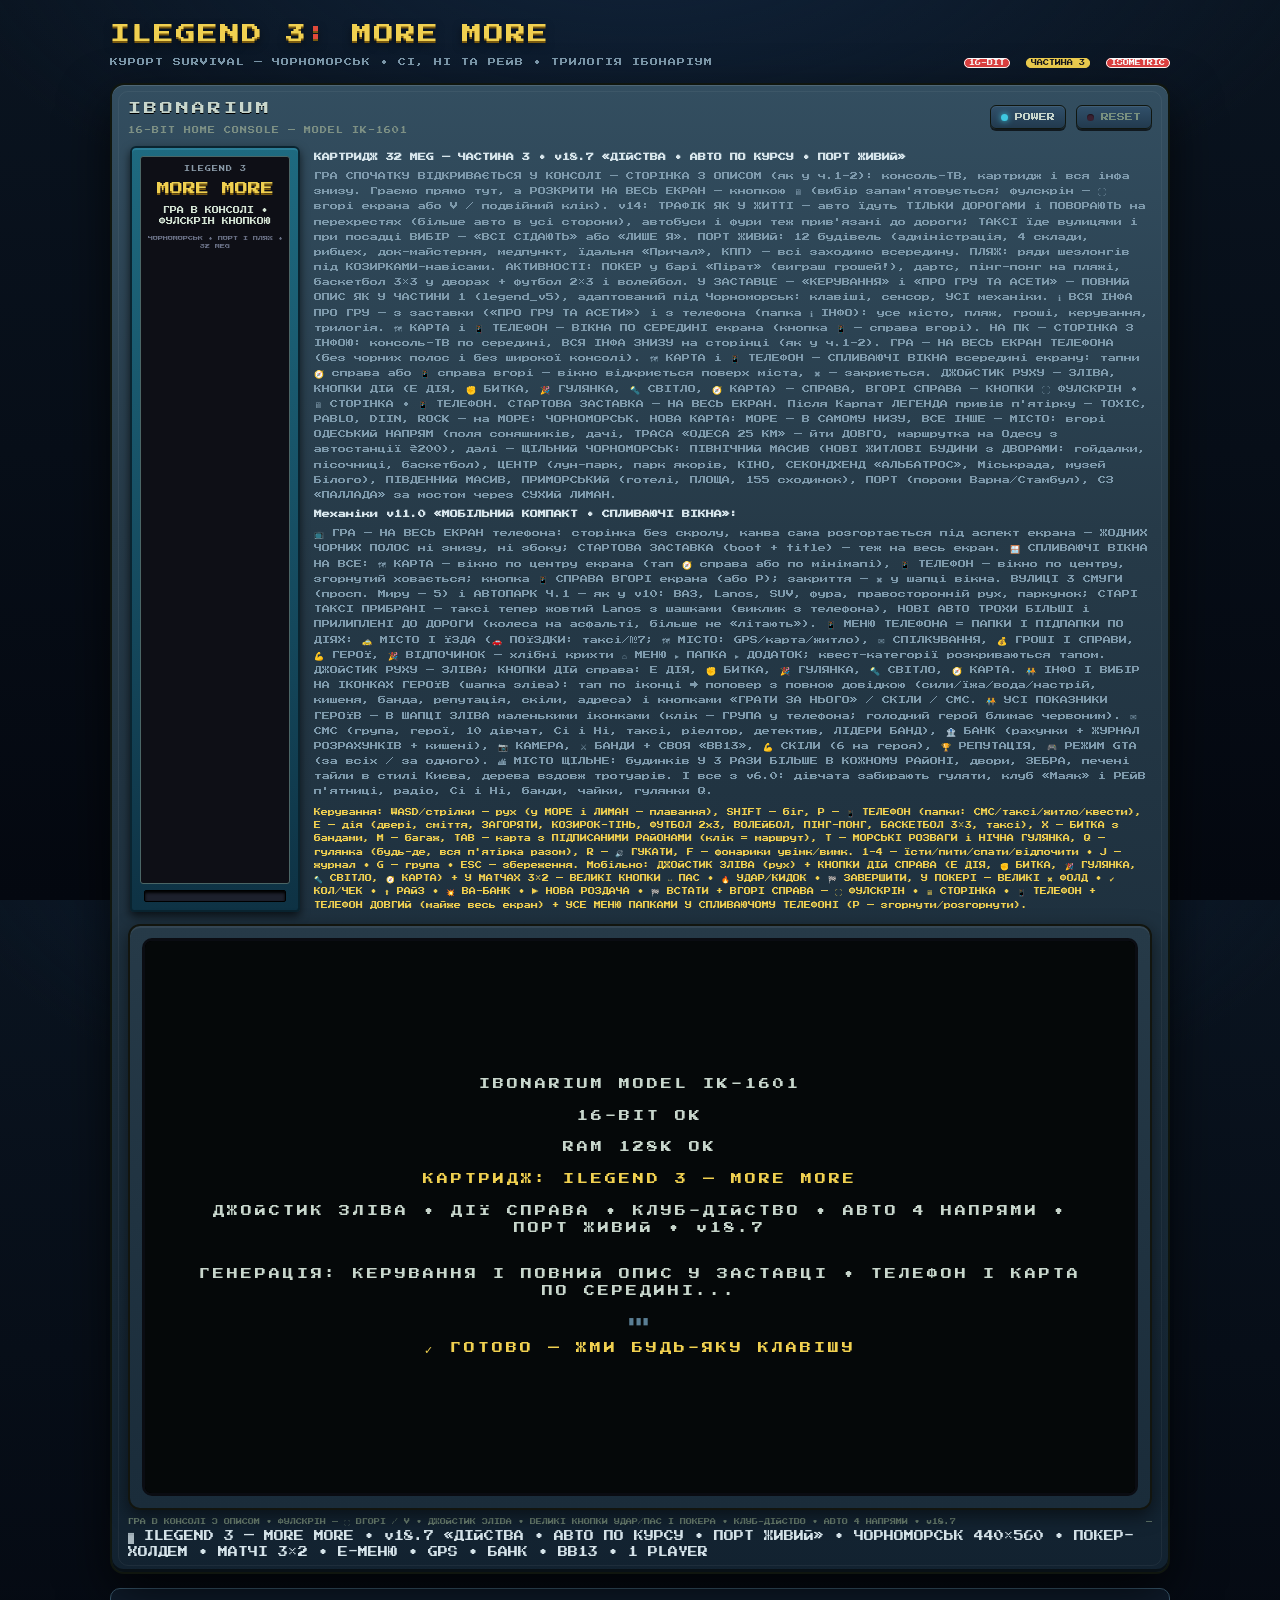
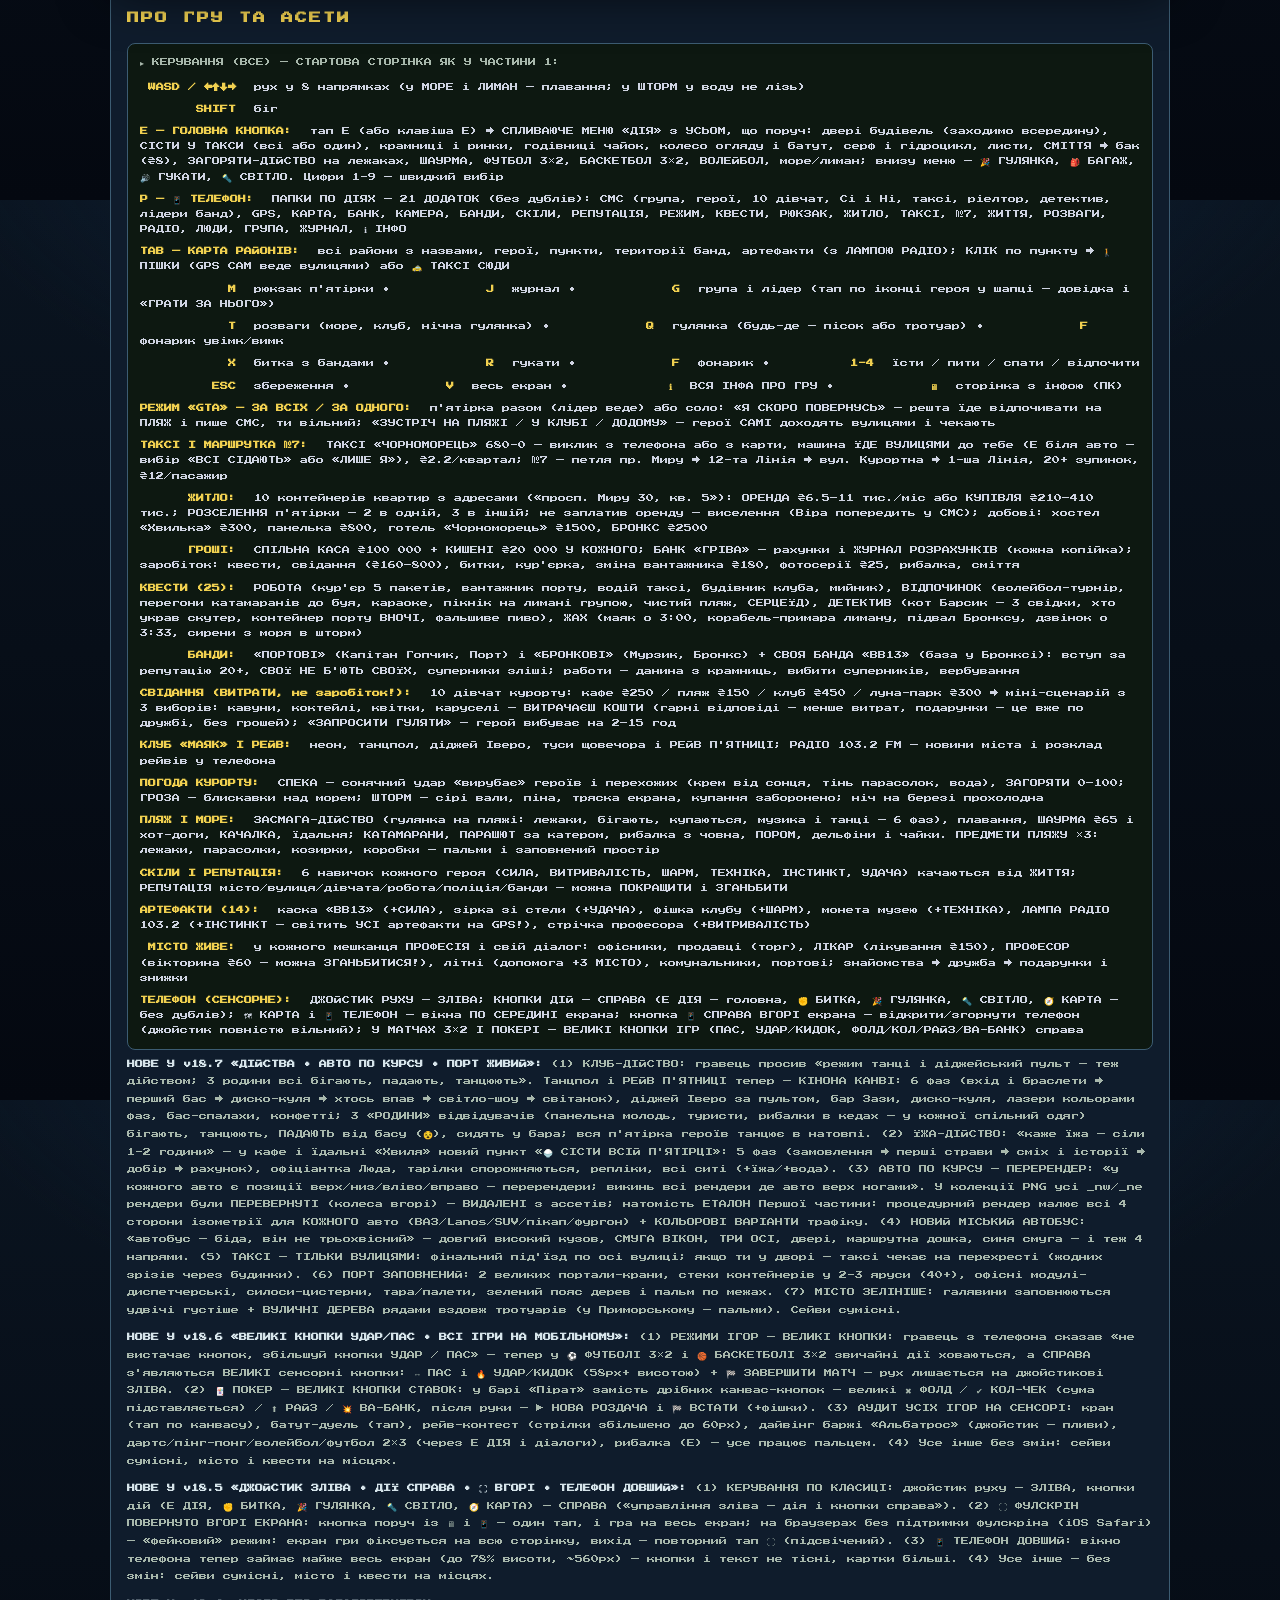
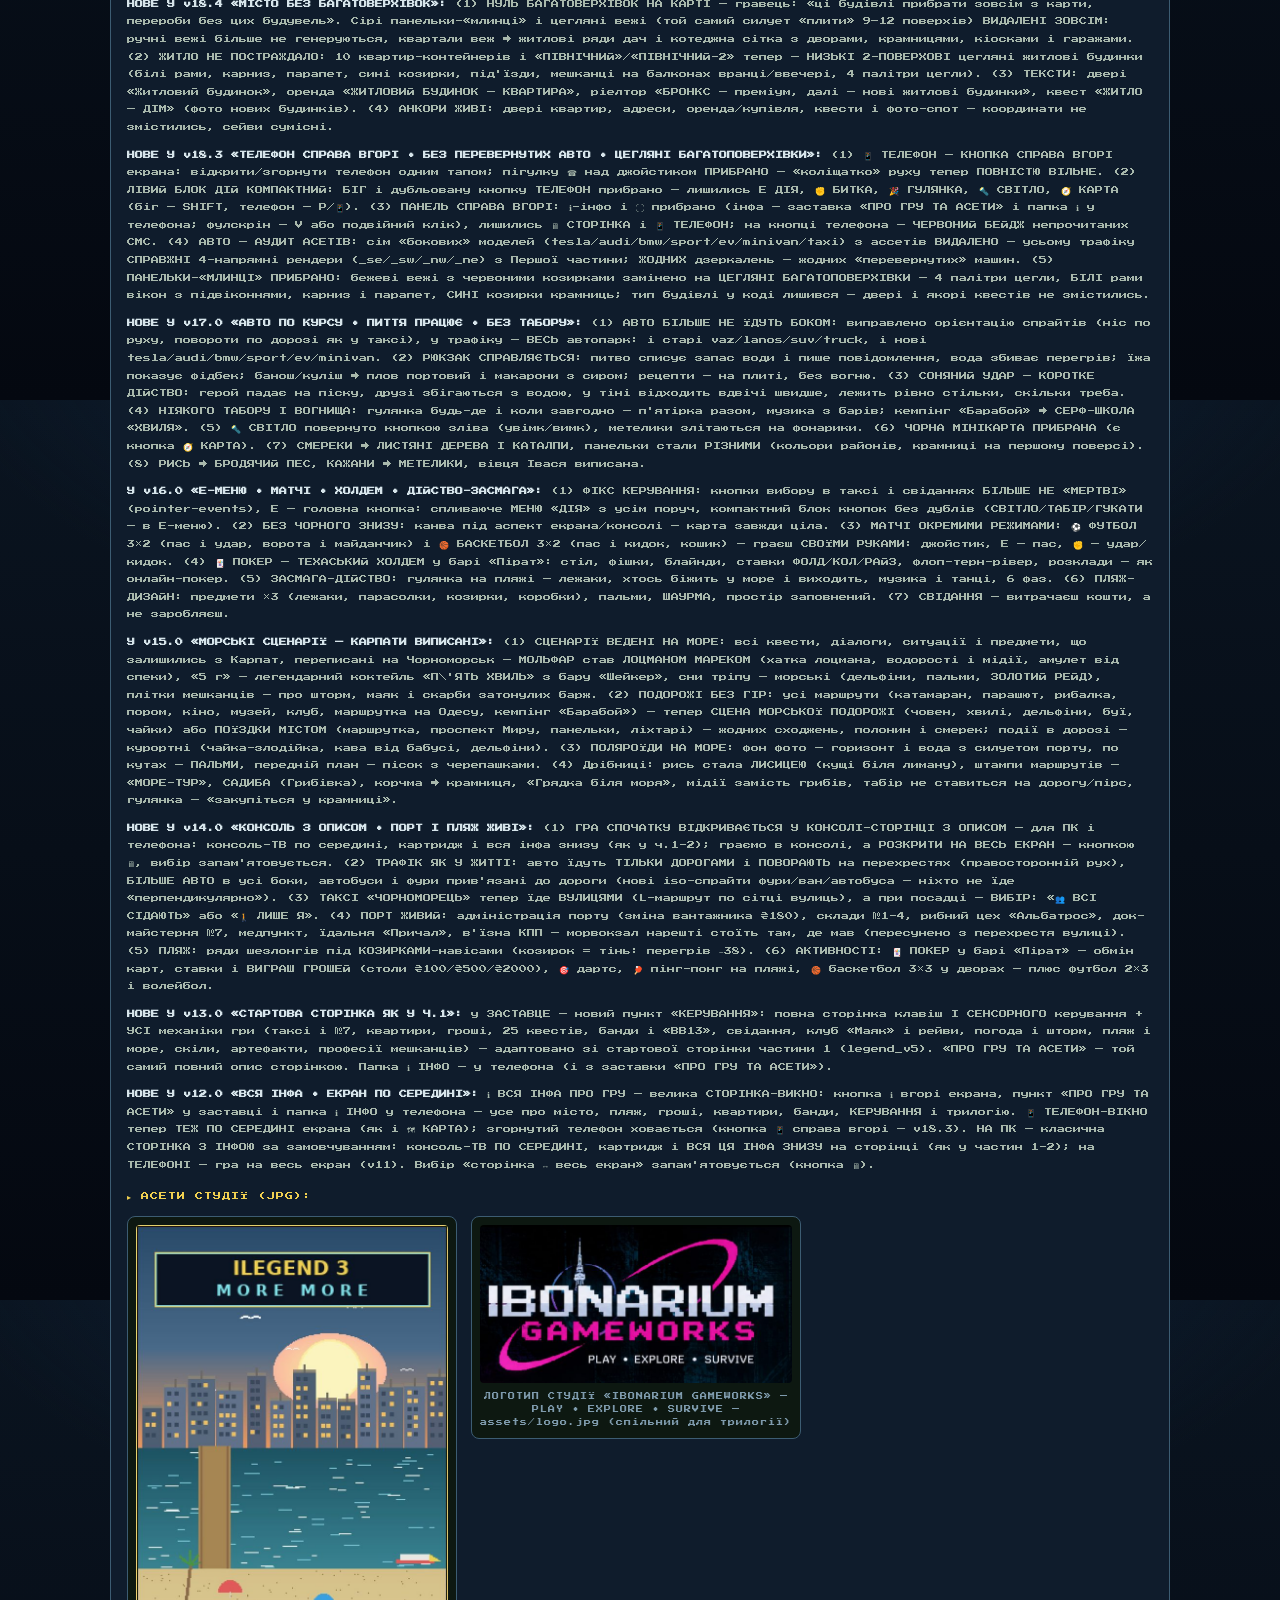
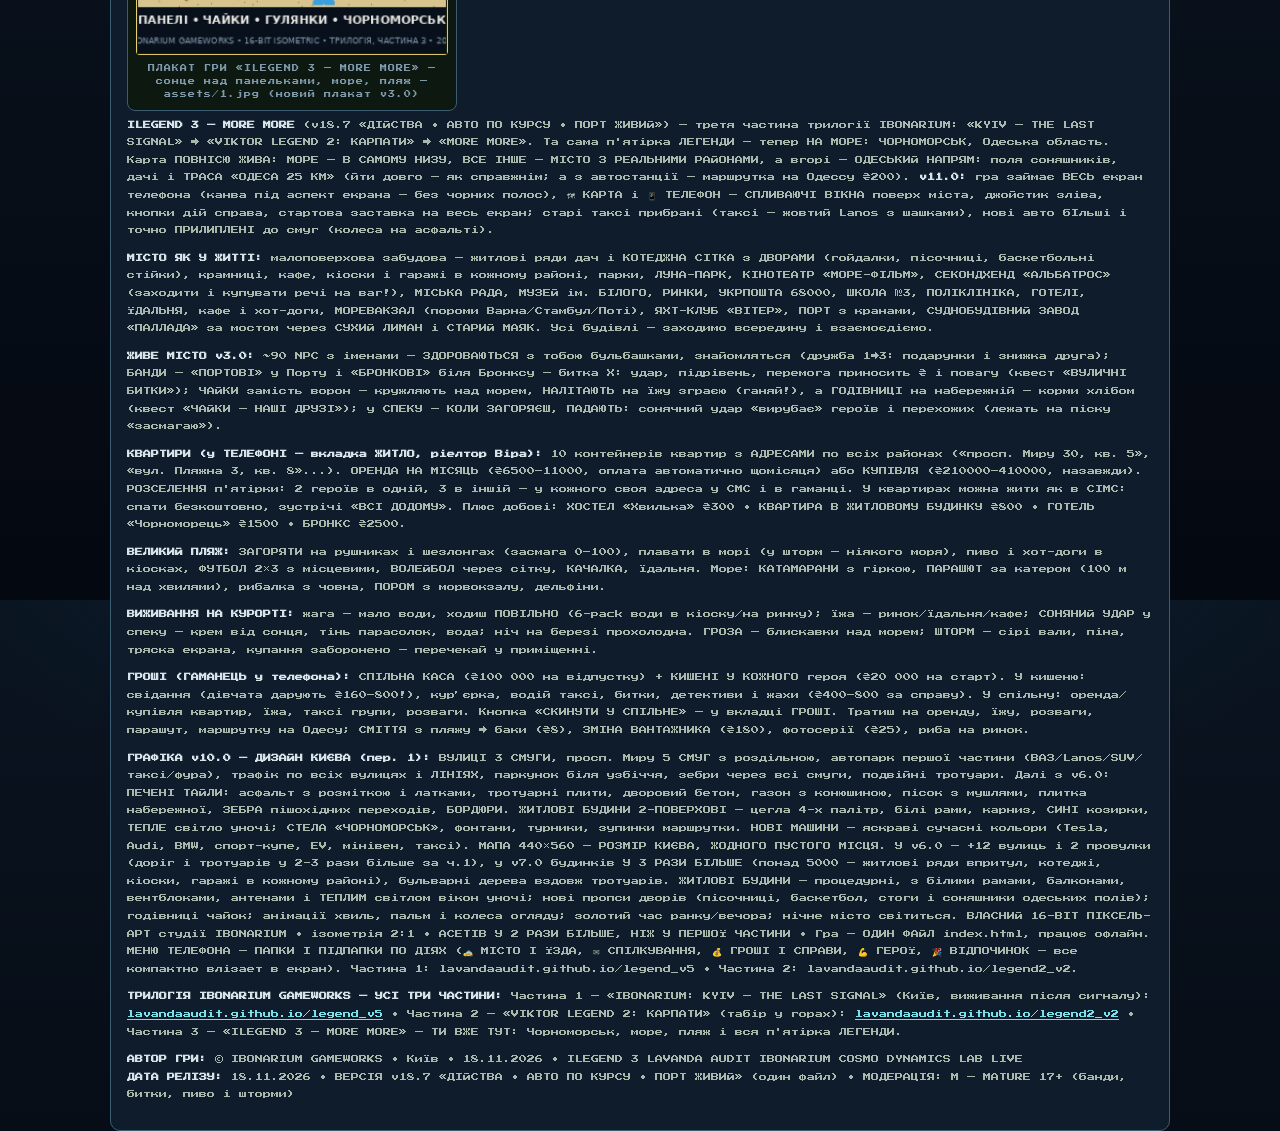
==== commit 0847e711: "Add files via upload" ====
--- a/ilegend3/index.html
+++ b/ilegend3/index.html
@@ -4,7 +4,7 @@
 <meta charset="UTF-8">
 <meta name="viewport" content="width=device-width, initial-scale=1, maximum-scale=1, user-scalable=no, viewport-fit=cover">
 <meta name="theme-color" content="#000000">
-<title>ILEGEND 3 — MORE MORE • ЧОРНОМОРСЬК • ПРИЛИВИ • ТРИ АКТИ ЛІТА • «ПАЛЛАДА» • V18.2 • 16-BIT</title>
+<title>ILEGEND 3 — MORE MORE • ЧОРНОМОРСЬК • ПРИЛИВИ • ТРИ АКТИ ЛІТА • «ПАЛЛАДА» • V18.7 • 16-BIT</title>
 <link rel="preconnect" href="https://fonts.googleapis.com">
 <link rel="preconnect" href="https://fonts.gstatic.com" crossorigin>
 <link href="https://fonts.googleapis.com/css2?family=Press+Start+2P&display=swap" rel="stylesheet">
@@ -113,13 +113,22 @@
 /* v18.3: ℹ і ⛶ прибрано (інфа — заставка/телефон; фулскрін — V/подвійний клік).
    Права панель = [🖥 СТОРІНКА] [📱 ТЕЛЕФОН] — телефон СПРАВА ВГОРІ, джойстик вільний */
 #btn-console{position:absolute;right:52px;top:6px;z-index:22;font-family:inherit;font-size:12px;color:#c8d6cc;background:#08131f88;border:1px solid var(--line);cursor:pointer;padding:6px 9px;border-radius:10px;touch-action:manipulation}
+#btn-fs{position:absolute;right:96px;top:6px;z-index:22;font-family:inherit;font-size:13px;color:#c8d6cc;background:#08131f88;border:1px solid var(--line);cursor:pointer;padding:5px 9px;border-radius:10px;touch-action:manipulation;line-height:1}
+#btn-fs:active,#btn-fs.on{background:#1a2836cc;border-color:var(--gold);color:var(--gold)}
+#btn-fs:active,#btn-fs.on{background:#1a2836cc;border-color:var(--gold);color:var(--gold)}
 #btn-phone{position:absolute;right:8px;top:6px;z-index:23;font-family:inherit;font-size:13px;color:#e8f0e8;background:#08131f88;border:1px solid var(--line);cursor:pointer;padding:5px 10px;border-radius:10px;touch-action:manipulation;display:flex;align-items:center;gap:3px}
 #btn-phone:active{background:#1a2836cc;border-color:var(--gold)}
 #btn-phone .pbadge{position:absolute;top:-5px;right:-5px;background:#e04040;color:#fff;font-size:8px;padding:1px 5px;border-radius:8px;border:1px solid #fff}
 body.consolemode #btn-console{top:8px;right:52px}
+body.consolemode #btn-fs{top:8px;right:96px}
+body.consolemode #btn-fs{top:8px;right:96px}
 body.consolemode #btn-phone{top:8px;right:8px}
 /* v12: на ПК з мишкою сенсорні кнопки у консолі не потрібні */
 @media (pointer:fine){body.consolemode #dpad,body.consolemode #actpad{display:none}}
+/* v18.5: ⛶-фулскрін без підтримки браузера (iOS Safari) — #crt на весь екран */
+body.fakefs{overflow:hidden!important}
+body.fakefs #crt{position:fixed;left:0;top:0;width:100vw;height:100vh;height:100dvh;max-width:100%;z-index:9999;aspect-ratio:auto;border:none;border-radius:0;box-shadow:none;flex:none}
+/* v18.5: ⛶-фулскрін без підтримки браузера (iOS Safari) — #crt на весь екран */
 #tv-foot{font-size:6px;color:#6a7f70}
 .ph-t1{font-size:20px;color:var(--gold);letter-spacing:2px;text-shadow:0 2px 0 #7a5a10, 0 4px 8px #0008}
 .ph-dot{color:var(--red)}
@@ -128,12 +137,12 @@
 .ph-badge.gold{color:#12141c;background:var(--gold);border-color:var(--gold)}
 
 /* ---------- сенсорне керування v11: ДЖОЙСТИК СПРАВА, КНОПКИ ДІЙ ЗЛІВА ---------- */
-#dpad{position:absolute;right:2.6%;bottom:7%;width:96px;height:96px;z-index:14;touch-action:none}
+#dpad{position:absolute;left:2.6%;bottom:7%;width:96px;height:96px;z-index:14;touch-action:none}
 #dpad-stick{position:absolute;inset:0;border-radius:50%;background:#08131faa;border:2px solid var(--line)}
 #dpad.on #dpad-stick{border-color:var(--gold)}
 #dpad-knob{position:absolute;left:50%;top:50%;width:38px;height:38px;margin:-19px 0 0 -19px;border-radius:50%;background:#2a382e;border:2px solid var(--line);box-shadow:0 3px 0 #000}
 /* v11: КНОПКИ ШВИДКИХ ДІЙ — ЛІВИЙ КРАЙ (E/біг/фонар/битка/гулянка/табір/карта/телефон) */
-#actpad{position:absolute;left:2.6%;bottom:6%;z-index:14;display:grid;grid-template-columns:auto auto;gap:5px;touch-action:none}
+#actpad{position:absolute;right:2.6%;bottom:6%;z-index:14;display:grid;grid-template-columns:auto auto;gap:5px;touch-action:none}
 .actb{min-width:52px;min-height:40px;padding:4px 7px;display:flex;flex-direction:column;align-items:center;justify-content:center;gap:1px;
   font-family:inherit;font-size:6px;color:#d8e2d6;background:#08131fb8;border:2px solid var(--line);border-radius:10px;
   user-select:none;cursor:pointer;touch-action:none;text-align:center;line-height:1.4}
@@ -141,6 +150,28 @@
 .actb.on{background:#2a3a2e;border-color:var(--gold);color:var(--gold)}
 .actb:active{transform:translateY(1px)}
 .actb.wide{grid-column:1/3;min-height:34px;flex-direction:row;gap:6px}
+
+/* ---------- v18.6: ВЕЛИКІ КНОПКИ РЕЖИМІВ ІГОР (удар/пас, покер) ----------
+   Гравець: «режими ігор — не вистачає кнопок на мобільному, збільшуй кнопки
+   УДАР / ПАС». У матчі 3×2 і в покері звичайний actpad ховається, а натомість
+   з'являються ВЕЛИКІ сенсорні кнопки (справа, над джойстиком зони руху). */
+#matchpad,#pokerpad{position:absolute;right:2.4%;bottom:5.5%;z-index:16;display:none;flex-direction:column;gap:7px;touch-action:none;align-items:flex-end}
+#matchpad.show,#pokerpad.show{display:flex}
+.mrow{display:flex;gap:7px;justify-content:flex-end}
+.bigb{min-width:118px;min-height:58px;padding:6px 12px;display:flex;align-items:center;justify-content:center;gap:7px;
+  font-family:inherit;font-size:12px;font-weight:bold;color:#e8f0ea;background:#0b1622e6;border:2px solid var(--line);
+  border-radius:12px;box-shadow:0 3px 0 #000c;user-select:none;-webkit-user-select:none;cursor:pointer;
+  touch-action:none;-webkit-tap-highlight-color:transparent;text-align:center;line-height:1.25}
+.bigb i{font-style:normal;font-size:22px;line-height:1}
+.bigb.gold{border-color:var(--gold);color:var(--gold);background:#101c12e6}
+.bigb.red{border-color:#e02838;color:#f0b0b0;background:#1c0e12e6}
+.bigb.slim{min-width:150px;min-height:40px;font-size:9px;gap:5px}
+.bigb.slim i{font-size:14px}
+.bigb:active{transform:translateY(1px);box-shadow:0 1px 0 #000c}
+
+/* v18.7: вихід з дійств (клуб/їжa) — вгорі справа під кнопками консолі */
+#show-x{position:absolute;top:44px;right:8px;z-index:16;display:none}
+#show-x.show{display:flex}
 
 /* ---------- HUD ---------- */
 .hidden{display:none !important}
@@ -327,6 +358,10 @@
   #hud-mission{max-width:120px}
   .actb{min-width:44px;min-height:35px}
   #dpad{width:78px;height:78px;bottom:6%}
+  /* v18.6: великі кнопки ігор — трохи компактніші на вузьких телефонах */
+  .bigb{min-width:104px;min-height:54px;font-size:11px}
+  .bigb i{font-size:19px}
+  .bigb.slim{min-width:132px;min-height:38px;font-size:8px}
 }
 
 /* ---- v1.2: фотоальбом ---- */
@@ -405,8 +440,8 @@
 /* ---------- v11-v12: СПЛИВАЮЧІ ВІКНА всередині екрану гри ----------
    📱 ТЕЛЕФОН — вікно ПО СЕРЕДИНІ екрана (v12), згорнутий ховається (v18.3: кнопка 📱 справа вгорі);
    🗺 КАРТА — модальне спливаюче вікно по центру. Права колонка konsoli БІЛЬШЕ НЕ ІСНУЄ. */
-#phone-ui{position:absolute;left:50%;top:45%;transform:translate(-50%,-50%);z-index:16;
-  width:min(330px,86vw);max-height:min(470px,64%);display:flex;flex-direction:column;gap:4px;padding:6px;
+#phone-ui{position:absolute;left:50%;top:47%;transform:translate(-50%,-50%);z-index:16;
+  width:min(330px,86vw);height:min(560px,78%);display:flex;flex-direction:column;gap:4px;padding:6px;
   background:linear-gradient(180deg,#1a232e,#0c1219);border:2px solid #3e5568;border-radius:14px;
   box-shadow:0 0 0 2px #0a0e12,0 10px 24px #000e,inset 0 1px 0 #ffffff18;
   font-family:'Press Start 2P',monospace;color:#c8d8d0}
@@ -429,7 +464,9 @@
 #ph-homecap{font-size:5px;color:#8ab0a8;padding:4px 5px 0;line-height:1.7;text-align:center}
 /* v9.0: МЕНЮ = ПАПКИ І ПІДПАПКИ ПО ДІЯХ (2 колонки — все влізает у екран).
    v10: плитки ВЖЕ, CSS-переходи на всіх кнопках і плитках */
-#ph-appgrid{display:grid;grid-template-columns:1fr 1fr;gap:3px;padding:4px}
+/* v18.5: телефон довгий — вікно 560px, контент від верху, док знизу
+   (як на справжньому телефоні: віджети вгорі, папки нижче, док унизу) */
+#ph-appgrid{display:grid;grid-template-columns:1fr 1fr;gap:3px;padding:4px;flex:1 1 auto}
 /* v9.0-фікс: nowrap-підказки не мають роздувати 1fr-колонки — иначе сітка виходить за екран */
 #ph-appgrid>*{min-width:0;max-width:100%}
 .phfolder{position:relative;display:flex;align-items:center;gap:5px;padding:5px 4px;background:#152028;
@@ -473,7 +510,7 @@
 #ph-body{flex:1;overflow-y:auto;padding:7px;font-size:7px;min-height:100px}
 #ph-body::-webkit-scrollbar{width:6px}#ph-body::-webkit-scrollbar-thumb{background:#2a3a44}
 #ph-body canvas{max-width:100%}
-/* v11: швидкі дії переїхали в #actpad зліва (у телефона місця більше) */
+/* v18.5: швидкі дії — ПРАВИЙ КРАЙ (джойстик руху — ЗЛІВА; гравець: «управління зліва — дія і кнопки справа») */
 #ph-actions{display:none}
 /* v9.0: док = 4 додатки + ⌂ ДОМОВ + ▾ ЗГОРН в ОДНОМУ рядку */
 #ph-dock{display:grid;grid-template-columns:repeat(6,1fr);gap:3px;padding-top:1px;flex:0 0 auto}
@@ -656,7 +693,7 @@
 #mg .mg-hint{font:8px monospace;color:#9aa6b2;text-align:center;max-width:88%}
 #mg .mg-seq{font:16px monospace;color:#f0d050;letter-spacing:6px}
 #mg .mg-arrows{display:flex;gap:8px}
-#mg .mg-arrows button{width:52px;height:52px;font:18px monospace;background:#101a24;
+#mg .mg-arrows button{width:60px;height:60px;font:20px monospace;background:#101a24;
   border:2px solid #3aa0e0;color:#dfe8f0;border-radius:10px;touch-action:manipulation}
 #mg .mg-arrows button.hit{border-color:#2f8a4e;color:#7ee89a}
 #mg .mg-arrows button.miss{border-color:#e02838;color:#f09090}
@@ -737,12 +774,12 @@
         <div id="cart-slot"></div>
       </div>
       <div id="cart-info">
-        <b>КАРТРИДЖ 32 MEG — ЧАСТИНА 3 • v18.4 «МІСТО БЕЗ БАГАТОВЕРХІВОК»</b>
-        ГРА СПОЧАТКУ ВІДКРИВАЄТЬСЯ У КОНСОЛІ — СТОРІНКА З ОПИСОМ (як у ч.1-2): консоль-ТВ, картридж і вся інфа знизу. Граємо прямо тут, а РОЗКРИТИ НА ВЕСЬ ЕКРАН — кнопкою 🖥 (вибір запам'ятовується; фулскрін — V / подвійний клік). v14: ТРАФІК ЯК У ЖИТТІ — авто їдуть ТІЛЬКИ ДОРОГАМИ і ПОВОРАЮТЬ на перехрестях (більше авто в усі сторони), автобуси і фури теж прив'язані до дороги; ТАКСІ їде вулицями і при посадці ВИБІР — «ВСІ СІДАЮТЬ» або «ЛИШЕ Я». ПОРТ ЖИВИЙ: 12 будівель (адміністрація, 4 склади, рибцех, док-майстерня, медпункт, їдальня «Причал», КПП) — всі заходимо всередину. ПЛЯЖ: ряди шезлонгів під КОЗИРКАМИ-навісами. АКТИВНОСТІ: ПОКЕР у барі «Пірат» (виграш грошей!), дартс, пінг-понг на пляжі, баскетбол 3×3 у дворах + футбол 2×3 і волейбол.
+        <b>КАРТРИДЖ 32 MEG — ЧАСТИНА 3 • v18.7 «ДІЙСТВА • АВТО ПО КУРСУ • ПОРТ ЖИВИЙ»</b>
+        ГРА СПОЧАТКУ ВІДКРИВАЄТЬСЯ У КОНСОЛІ — СТОРІНКА З ОПИСОМ (як у ч.1-2): консоль-ТВ, картридж і вся інфа знизу. Граємо прямо тут, а РОЗКРИТИ НА ВЕСЬ ЕКРАН — кнопкою 🖥 (вибір запам'ятовується; фулскрін — ⛶ вгорі екрана або V / подвійний клік). v14: ТРАФІК ЯК У ЖИТТІ — авто їдуть ТІЛЬКИ ДОРОГАМИ і ПОВОРАЮТЬ на перехрестях (більше авто в усі сторони), автобуси і фури теж прив'язані до дороги; ТАКСІ їде вулицями і при посадці ВИБІР — «ВСІ СІДАЮТЬ» або «ЛИШЕ Я». ПОРТ ЖИВИЙ: 12 будівель (адміністрація, 4 склади, рибцех, док-майстерня, медпункт, їдальня «Причал», КПП) — всі заходимо всередину. ПЛЯЖ: ряди шезлонгів під КОЗИРКАМИ-навісами. АКТИВНОСТІ: ПОКЕР у барі «Пірат» (виграш грошей!), дартс, пінг-понг на пляжі, баскетбол 3×3 у дворах + футбол 2×3 і волейбол.
         У ЗАСТАВЦЕ — «КЕРУВАННЯ» і «ПРО ГРУ ТА АСЕТИ» — ПОВНИЙ ОПИС ЯК У ЧАСТИНИ 1 (legend_v5), адаптований під Чорноморськ: клавіші, сенсор, УСІ механіки. ℹ ВСЯ ІНФА ПРО ГРУ — з заставки («ПРО ГРУ ТА АСЕТИ») і з телефона (папка ℹ ІНФО): усе місто, пляж, гроші, керування, трилогія. 🗺 КАРТА і 📱 ТЕЛЕФОН — ВІКНА ПО СЕРЕДИНІ екрана (кнопка 📱 — справа вгорі). НА ПК — СТОРІНКА З ІНФОЮ: консоль-ТВ по середині, ВСЯ ІНФА ЗНИЗУ на сторінці (як у ч.1-2).
-        ГРА — НА ВЕСЬ ЕКРАН ТЕЛЕФОНА (без чорних полос і без широкої консолі). 🗺 КАРТА і 📱 ТЕЛЕФОН — СПЛИВАЮЧІ ВІКНА всередині екрану: тапни 🧭 зліва або 📱 справа вгорі — вікно відкриється поверх міста, ✖ — закриється. ДЖОЙСТИК — СПРАВА, КНОПКИ ДІЙ (E ДІЯ, ✊ БИТКА, 🎉 ГУЛЯНКА, 🔦 СВІТЛО, 🧭 КАРТА) — ЗЛІВА, 📱 ТЕЛЕФОН — КНОПКА СПРАВА ВГОРІ. СТАРТОВА ЗАСТАВКА — НА ВЕСЬ ЕКРАН. Кнопка 🖥 (вгорі) — класична консоль для ПК, 📱 (справа вгорі) — телефон.
+        ГРА — НА ВЕСЬ ЕКРАН ТЕЛЕФОНА (без чорних полос і без широкої консолі). 🗺 КАРТА і 📱 ТЕЛЕФОН — СПЛИВАЮЧІ ВІКНА всередині екрану: тапни 🧭 справа або 📱 справа вгорі — вікно відкриється поверх міста, ✖ — закриється. ДЖОЙСТИК РУХУ — ЗЛІВА, КНОПКИ ДІЙ (E ДІЯ, ✊ БИТКА, 🎉 ГУЛЯНКА, 🔦 СВІТЛО, 🧭 КАРТА) — СПРАВА, ВГОРІ СПРАВА — КНОПКИ ⛶ ФУЛСКРІН • 🖥 СТОРІНКА • 📱 ТЕЛЕФОН. СТАРТОВА ЗАСТАВКА — НА ВЕСЬ ЕКРАН.
         Після Карпат ЛЕГЕНДА привів п'ятірку — TOXIC, PABLO, DIIN, ROCK — на МОРЕ: ЧОРНОМОРСЬК. НОВА КАРТА: МОРЕ — В САМОМУ НИЗУ, ВСЕ ІНШЕ — МІСТО: вгорі ОДЕСЬКИЙ НАПРЯМ (поля соняшників, дачі, ТРАСА «ОДЕСА 25 КМ» — йти ДОВГО, маршрутка на Одесу з автостанції ₴200), далі — ЩІЛЬНИЙ ЧОРНОМОРСЬК: ПІВНІЧНИЙ МАСИВ (НОВІ ЖИТЛОВІ БУДИНИ з ДВОРАМИ: гойдалки, пісочниці, баскетбол), ЦЕНТР (лун-парк, парк якорів, КІНО, СЕКОНДХЕНД «АЛЬБАТРОС», Міськрада, музей Білого), ПІВДЕННИЙ МАСИВ, ПРИМОРСЬКИЙ (готелі, ПЛОЩА, 155 сходинок), ПОРТ (пороми Варна/Стамбул), СЗ «ПАЛЛАДА» за мостом через СУХИЙ ЛИМАН.
-        <b>Механіки v11.0 «МОБІЛЬНИЙ КОМПАКТ • СПЛИВАЮЧІ ВІКНА»:</b> 📺 ГРА — НА ВЕСЬ ЕКРАН телефона: сторінка без скролу, канва сама розгортається під аспект екрана — ЖОДНИХ ЧОРНИХ ПОЛОС ні знизу, ні збоку; СТАРТОВА ЗАСТАВКА (boot + title) — теж на весь екран. 🪟 СПЛИВАЮЧІ ВІКНА НА ВСЕ: 🗺 КАРТА — вікно по центру екрана (тап 🧭 зліва або по мінімапі), 📱 ТЕЛЕФОН — вікно по центру, згорнутий ховається; кнопка 📱 СПРАВА ВГОРІ екрана (або P); закриття — ✖ у шапці вікна. ВУЛИЦІ 3 СМУГИ (просп. Миру — 5) і АВТОПАРК Ч.1 — як у v10: ВАЗ, Lanos, SUV, фура, правосторонній рух, паркунок; СТАРІ ТАКСІ ПРИБРАНІ — таксі тепер жовтий Lanos з шашками (виклик з телефона), НОВІ АВТО ТРОХИ БІЛЬШІ і ПРИЛИПЛЕНІ ДО ДОРОГИ (колеса на асфальті, більше не «літають»). 📱 МЕНЮ ТЕЛЕФОНА = ПАПКИ І ПІДПАПКИ ПО ДІЯХ: 🚕 МІСТО І ЇЗДА (🚗 ПОЇЗДКИ: таксі/№7; 🗺 МІСТО: GPS/карта/житло), ✉ СПІЛКУВАННЯ, 💰 ГРОШІ І СПРАВИ, 💪 ГЕРОЇ, 🎉 ВІДПОЧИНОК — хлібні крихти ⌂ МЕНЮ ▸ ПАПКА ▸ ДОДАТОК; квест-категорії розкриваються тапом. ДЖОЙСТИК — СПРАВА; КНОПКИ ДІЙ зліва: E ДІЯ, ✊ БИТКА, 🎉 ГУЛЯНКА, 🔦 СВІТЛО, 🧭 КАРТА. 🧑‍🤝‍🧑 ІНФО І ВИБІР НА ІКОНКАХ ГЕРОЇВ (шапка зліва): тап по іконці → поповер з повною довідкою (сили/їжа/вода/настрій, кишеня, банда, репутація, скіли, адреса) і кнопками «ГРАТИ ЗА НЬОГО» / СКІЛИ / СМС. 🧑‍🤝‍🧑 УСІ ПОКАЗНИКИ ГЕРОЇВ — В ШАПЦІ ЗЛІВА маленькими іконками (клік — ГРУПА у телефона; голодний герой блимає червоним). ✉ СМС (група, герої, 10 дівчат, Сі і Ні, таксі, ріелтор, детектив, ЛІДЕРИ БАНД), 🏦 БАНК (рахунки + ЖУРНАЛ РОЗРАХУНКІВ + кишені), 📷 КАМЕРА, ⚔ БАНДИ + СВОЯ «ВВ13», 💪 СКІЛИ (6 на героя), 🏆 РЕПУТАЦІЯ, 🎮 РЕЖИМ GTA (за всіх / за одного). 🏙 МІСТО ЩІЛЬНЕ: будинків У 3 РАЗИ БІЛЬШЕ В КОЖНОМУ РАЙОНІ, двори, ЗЕБРА, печені тайли в стилі Києва, дерева вздовж тротуарів. І все з v6.0: дівчата забирають гуляти, клуб «Маяк» і РЕЙВ п'ятниці, радіо, Сі і Ні, банди, чайки, гулянки Q.<span class="cart-warn">Керування: WASD/стрілки — рух (у МОРЕ і ЛИМАН — плавання), SHIFT — біг, P — 📱 ТЕЛЕФОН (папки: СМС/таксі/житло/квести), E — дія (двері, сміття, ЗАГОРЯТИ, КОЗИРОК-ТІНЬ, ФУТБОЛ 2х3, ВОЛЕЙБОЛ, ПІНГ-ПОНГ, БАСКЕТБОЛ 3×3, таксі), X — БИТКА з бандами, M — багаж, TAB — карта з ПІДПИСАНИМИ РАЙОНАМИ (клік = маршрут), T — МОРСЬКІ РОЗВАГИ і НІЧНА ГУЛЯНКА, Q — гулянка (будь-де, вся п'ятірка разом), R — 🔊 ГУКАТИ, F — фонарики увімк/вимк. 1-4 — їсти/пити/спати/відпочити • J — журнал • G — група • ESC — збереження. Мобільно: ДЖОЙСТИК СПРАВА (нічого не перекриває) + КНОПКИ ДІЙ ЗЛІВА (E ДІЯ, ✊ БИТКА, 🎉 ГУЛЯНКА, 🔦 СВІТЛО, 🧭 КАРТА) + 📱 ТЕЛЕФОН СПРАВА ВГОРІ + УСЕ МЕНЮ ПАПКАМИ У СПЛИВАЮЧОМУ ТЕЛЕФОНІ (P — згорнути/розгорнути).</span>
+        <b>Механіки v11.0 «МОБІЛЬНИЙ КОМПАКТ • СПЛИВАЮЧІ ВІКНА»:</b> 📺 ГРА — НА ВЕСЬ ЕКРАН телефона: сторінка без скролу, канва сама розгортається під аспект екрана — ЖОДНИХ ЧОРНИХ ПОЛОС ні знизу, ні збоку; СТАРТОВА ЗАСТАВКА (boot + title) — теж на весь екран. 🪟 СПЛИВАЮЧІ ВІКНА НА ВСЕ: 🗺 КАРТА — вікно по центру екрана (тап 🧭 справа або по мінімапі), 📱 ТЕЛЕФОН — вікно по центру, згорнутий ховається; кнопка 📱 СПРАВА ВГОРІ екрана (або P); закриття — ✖ у шапці вікна. ВУЛИЦІ 3 СМУГИ (просп. Миру — 5) і АВТОПАРК Ч.1 — як у v10: ВАЗ, Lanos, SUV, фура, правосторонній рух, паркунок; СТАРІ ТАКСІ ПРИБРАНІ — таксі тепер жовтий Lanos з шашками (виклик з телефона), НОВІ АВТО ТРОХИ БІЛЬШІ і ПРИЛИПЛЕНІ ДО ДОРОГИ (колеса на асфальті, більше не «літають»). 📱 МЕНЮ ТЕЛЕФОНА = ПАПКИ І ПІДПАПКИ ПО ДІЯХ: 🚕 МІСТО І ЇЗДА (🚗 ПОЇЗДКИ: таксі/№7; 🗺 МІСТО: GPS/карта/житло), ✉ СПІЛКУВАННЯ, 💰 ГРОШІ І СПРАВИ, 💪 ГЕРОЇ, 🎉 ВІДПОЧИНОК — хлібні крихти ⌂ МЕНЮ ▸ ПАПКА ▸ ДОДАТОК; квест-категорії розкриваються тапом. ДЖОЙСТИК РУХУ — ЗЛІВА; КНОПКИ ДІЙ справа: E ДІЯ, ✊ БИТКА, 🎉 ГУЛЯНКА, 🔦 СВІТЛО, 🧭 КАРТА. 🧑‍🤝‍🧑 ІНФО І ВИБІР НА ІКОНКАХ ГЕРОЇВ (шапка зліва): тап по іконці → поповер з повною довідкою (сили/їжа/вода/настрій, кишеня, банда, репутація, скіли, адреса) і кнопками «ГРАТИ ЗА НЬОГО» / СКІЛИ / СМС. 🧑‍🤝‍🧑 УСІ ПОКАЗНИКИ ГЕРОЇВ — В ШАПЦІ ЗЛІВА маленькими іконками (клік — ГРУПА у телефона; голодний герой блимає червоним). ✉ СМС (група, герої, 10 дівчат, Сі і Ні, таксі, ріелтор, детектив, ЛІДЕРИ БАНД), 🏦 БАНК (рахунки + ЖУРНАЛ РОЗРАХУНКІВ + кишені), 📷 КАМЕРА, ⚔ БАНДИ + СВОЯ «ВВ13», 💪 СКІЛИ (6 на героя), 🏆 РЕПУТАЦІЯ, 🎮 РЕЖИМ GTA (за всіх / за одного). 🏙 МІСТО ЩІЛЬНЕ: будинків У 3 РАЗИ БІЛЬШЕ В КОЖНОМУ РАЙОНІ, двори, ЗЕБРА, печені тайли в стилі Києва, дерева вздовж тротуарів. І все з v6.0: дівчата забирають гуляти, клуб «Маяк» і РЕЙВ п'ятниці, радіо, Сі і Ні, банди, чайки, гулянки Q.<span class="cart-warn">Керування: WASD/стрілки — рух (у МОРЕ і ЛИМАН — плавання), SHIFT — біг, P — 📱 ТЕЛЕФОН (папки: СМС/таксі/житло/квести), E — дія (двері, сміття, ЗАГОРЯТИ, КОЗИРОК-ТІНЬ, ФУТБОЛ 2х3, ВОЛЕЙБОЛ, ПІНГ-ПОНГ, БАСКЕТБОЛ 3×3, таксі), X — БИТКА з бандами, M — багаж, TAB — карта з ПІДПИСАНИМИ РАЙОНАМИ (клік = маршрут), T — МОРСЬКІ РОЗВАГИ і НІЧНА ГУЛЯНКА, Q — гулянка (будь-де, вся п'ятірка разом), R — 🔊 ГУКАТИ, F — фонарики увімк/вимк. 1-4 — їсти/пити/спати/відпочити • J — журнал • G — група • ESC — збереження. Мобільно: ДЖОЙСТИК ЗЛІВА (рух) + КНОПКИ ДІЙ СПРАВА (E ДІЯ, ✊ БИТКА, 🎉 ГУЛЯНКА, 🔦 СВІТЛО, 🧭 КАРТА) + У МАТЧАХ 3×2 — ВЕЛИКІ КНОПКИ ↔ ПАС • 🔥 УДАР/КИДОК • 🏁 ЗАВЕРШИТИ, У ПОКЕРІ — ВЕЛИКІ ✖ ФОЛД • ✔ КОЛ/ЧЕК • ⬆ РАЙЗ • 💥 ВА-БАНК • ▶ НОВА РОЗДАЧА • 🏁 ВСТАТИ + ВГОРІ СПРАВА — ⛶ ФУЛСКРІН • 🖥 СТОРІНКА • 📱 ТЕЛЕФОН + ТЕЛЕФОН ДОВГИЙ (майже весь екран) + УСЕ МЕНЮ ПАПКАМИ У СПЛИВАЮЧОМУ ТЕЛЕФОНІ (P — згорнути/розгорнути).</span>
       </div>
     </div>
 
@@ -751,11 +788,12 @@
         <canvas id="game" width="480" height="336"></canvas>
         <div id="scanlines"></div>
         <div id="vign"></div>
+        <button id="btn-fs" title="На весь екран (V)">⛶</button>
         <button id="btn-console" title="Сторінка з описом (консоль-ТВ)">🖥</button>
         <button id="btn-phone" title="Телефон (P)"><i>📱</i><span id="bp-badge" class="pbadge hidden">0</span></button>
         <div id="dpad"><div id="dpad-stick"><div id="dpad-knob"></div></div></div>
 
-        <!-- v11: ШВИДКІ ДІЇ — ЛІВИЙ КРАЙ (джойстик тепер справа) -->
+        <!-- v18.5: ШВИДКІ ДІЇ — ПРАВИЙ КРАЙ (джойстик руху — ЗЛІВА, гравець: «управління зліва — дія і кнопки справа») -->
         <div id="actpad">
           <button class="actb wide" data-tk="a" title="Дія (E) — головна кнопка"><i>✋</i>E ДІЯ</button>
           <button class="actb" data-tk="x" title="Битка (X)"><i>✊</i>БИТКА</button>
@@ -763,6 +801,36 @@
           <button class="actb" data-tk="f" title="Фонарик увімк/вимк (F)"><i>🔦</i>СВІТЛО</button>
           <button class="actb" id="act-map" title="Карта (спливаюче вікно)"><i>🧭</i>КАРТА</button>
         </div>
+
+        <!-- v18.6: ВЕЛИКІ КНОПКИ РЕЖИМУ МАТЧУ (⚽/🏀 3×2) — «збільшуй кнопки удар пас»:
+             звичайні дії ховаються, натомість — великі ПАС і УДАР/КИДОК + завершення -->
+        <div id="matchpad">
+          <div class="mrow">
+            <button class="bigb gold" id="mp-pass" title="Пас (E)"><i>↔</i><span>ПАС</span></button>
+            <button class="bigb gold" id="mp-kick" title="Удар / кидок (X)"><i>🔥</i><span id="mp-kicklbl">УДАР</span></button>
+          </div>
+          <button class="bigb slim" id="mp-end" title="Завершити матч (ESC)"><i>🏁</i>ЗАВЕРШИТИ МАТЧ</button>
+        </div>
+
+        <!-- v18.6: ВЕЛИКІ КНОПКИ ПОКЕРА (бар «Пірат») — ФОЛД/КОЛ/РАЙЗ/ВА-БАНК долоню,
+             нижче — НОВА РОЗДАЧА (після руки) і ВСТАТИ (забрати фішки) -->
+        <div id="pokerpad">
+          <div class="mrow" id="pk-acts">
+            <button class="bigb red" id="pk-fold" title="ФОЛД (1)"><i>✖</i><span>ФОЛД</span></button>
+            <button class="bigb gold" id="pk-call" title="КОЛ/ЧЕК (2)"><i>✔</i><span id="pk-calllbl">КОЛ</span></button>
+          </div>
+          <div class="mrow" id="pk-acts2">
+            <button class="bigb gold" id="pk-raise" title="РАЙЗ (3)"><i>⬆</i><span id="pk-raiselbl">РАЙЗ</span></button>
+            <button class="bigb red" id="pk-allin" title="ВА-БАНК (4)"><i>💥</i><span>ВА-БАНК</span></button>
+          </div>
+          <div class="mrow" id="pk-done">
+            <button class="bigb slim gold" id="pk-next" title="Нова роздача (E)"><i>▶</i>НОВА РОЗДАЧА</button>
+          </div>
+          <button class="bigb slim" id="pk-stand" title="Встати з-за столу (ESC)"><i>🏁</i>ВСТАТИ (+ФІШКИ)</button>
+        </div>
+
+        <!-- v18.7: ВИХІД З ДІЙСТВ (клуб/їжa) — велика кнопка вгорі, ESC теж працює -->
+        <button class="bigb slim" id="show-x" title="Піти з дійства (ESC)"><i>✖</i>ПІТИ З ДІЙСТВА</button>
 
         <div id="hud" class="hidden">
           <div id="hud-mob"></div>
@@ -888,12 +956,12 @@
       </div>
     </div>
     <div id="tv-foot">
-        <span>ГРА В КОНСОЛІ З ОПИСОМ • ФУЛСКРІН — V / ПОДВІЙНИЙ КЛІК • ТЕЛЕФОН — КНОПКА СПРАВА ВГОРІ • МІСТО БЕЗ БАГАТОВЕРХІВОК • v18.4</span>
+        <span>ГРА В КОНСОЛІ З ОПИСОМ • ФУЛСКРІН — ⛶ ВГОРІ / V • ДЖОЙСТИК ЗЛІВА • ВЕЛИКІ КНОПКИ УДАР/ПАС І ПОКЕРА • КЛУБ-ДІЙСТВО • АВТО 4 НАПРЯМИ • v18.7</span>
         <span id="fps">—</span>
       </div>
 
     <div id="console-foot">
-      <span>▓ ILEGEND 3 — MORE MORE • v18.4 «МІСТО БЕЗ БАГАТОВЕРХІВОК» • ЧОРНОМОРСЬК 440×560 • ПОКЕР-ХОЛДЕМ • МАТЧІ 3×2 • E-МЕНЮ • ℹ ІНФО • GPS • БАНК • ВВ13 • 1 PLAYER</span>
+      <span>▓ ILEGEND 3 — MORE MORE • v18.7 «ДІЙСТВА • АВТО ПО КУРСУ • ПОРТ ЖИВИЙ» • ЧОРНОМОРСЬК 440×560 • ПОКЕР-ХОЛДЕМ • МАТЧІ 3×2 • E-МЕНЮ • GPS • БАНК • ВВ13 • 1 PLAYER</span>
     </div>
   </div>
 
@@ -924,10 +992,10 @@
         <div><b>СКІЛИ І РЕПУТАЦІЯ:</b> 6 навичок кожного героя (СИЛА, ВИТРИВАЛІСТЬ, ШАРМ, ТЕХНІКА, ІНСТИНКТ, УДАЧА) качаються від ЖИТТЯ; РЕПУТАЦІЯ місто/вулиця/дівчата/робота/поліція/банди — можна ПОКРАЩИТИ і ЗГАНЬБИТИ</div>
         <div><b>АРТЕФАКТИ (14):</b> каска «ВВ13» (+СИЛА), зірка зі стели (+УДАЧА), фішка клубу (+ШАРМ), монета музею (+ТЕХНІКА), ЛАМПА РАДІО 103.2 (+ІНСТИНКТ — світить УСІ артефакти на GPS!), стрічка професора (+ВИТРИВАЛІСТЬ)</div>
         <div><b>МІСТО ЖИВЕ:</b> у кожного мешканця ПРОФЕСІЯ і свій діалог: офісники, продавці (торг), ЛІКАР (лікування ₴150), ПРОФЕСОР (вікторина ₴60 — можна ЗГАНЬБИТИСЯ!), літні (допомога +3 МІСТО), комунальники, портові; знайомства → дружба → подарунки і знижки</div>
-        <div><b>ТЕЛЕФОН (СЕНСОРНЕ):</b> ДЖОЙСТИК — справа; КОМПАКТНИЙ БЛОК ДІЇ — зліва (E ДІЯ — головна, ✊ БИТКА, 🎉 ГУЛЯНКА, 🔦 СВІТЛО, 🧭 КАРТА — без дублів); 🗺 КАРТА і 📱 ТЕЛЕФОН — вікна ПО СЕРЕДИНІ екрана; кнопка 📱 СПРАВА ВГОРІ екрана — відкрити/згорнути телефон (джойстик повністю вільний)</div>
+        <div><b>ТЕЛЕФОН (СЕНСОРНЕ):</b> ДЖОЙСТИК РУХУ — ЗЛІВА; КНОПКИ ДІЙ — СПРАВА (E ДІЯ — головна, ✊ БИТКА, 🎉 ГУЛЯНКА, 🔦 СВІТЛО, 🧭 КАРТА — без дублів); 🗺 КАРТА і 📱 ТЕЛЕФОН — вікна ПО СЕРЕДИНІ екрана; кнопка 📱 СПРАВА ВГОРІ екрана — відкрити/згорнути телефон (джойстик повністю вільний); У МАТЧАХ 3×2 І ПОКЕРІ — ВЕЛИКІ КНОПКИ ІГР (ПАС, УДАР/КИДОК, ФОЛД/КОЛ/РАЙЗ/ВА-БАНК) справа</div>
       </div>
     </div>
-<p><b>НОВЕ У v18.4 «МІСТО БЕЗ БАГАТОВЕРХІВОК»:</b> (1) НУЛЬ БАГАТОВЕРХІВОК НА КАРТІ — гравець: «ці будівлі прибрати зовсім з карти, перероби без цих будувель». Сірі панельки-«млинці» і цегляні вежі (той самий силует «плити» 9–12 поверхів) ВИДАЛЕНІ ЗОВСІМ: ручні вежі більше не генеруються, квартали веж → житлові ряди дач і котеджна сітка з дворами, крамницями, кіосками і гаражами. (2) ЖИТЛО НЕ ПОСТРАЖДАЛО: 10 квартир-контейнерів і «ПІВНІЧНИЙ»/«ПІВНІЧНИЙ-2» тепер — НИЗЬКІ 2-ПОВЕРХОВІ цегляні житлові будинки (білі рами, карниз, парапет, сині козирки, під'їзди, мешканці на балконах вранці/ввечері, 4 палітри цегли). (3) ТЕКСТИ: двері «Житловий будинок», оренда «ЖИТЛОВИЙ БУДИНОК — КВАРТИРА», ріелтор «БРОНКС — преміум, далі — нові житлові будинки», квест «ЖИТЛО — ДІМ» (фото нових будинків). (4) АНКОРИ ЖИВІ: двері квартир, адреси, оренда/купівля, квести і фото-спот — координати не змістились, сейви сумісні.</p><p><b>НОВЕ У v18.3 «ТЕЛЕФОН СПРАВА ВГОРІ • БЕЗ ПЕРЕВЕРНУТИХ АВТО • ЦЕГЛЯНІ БАГАТОПОВЕРХІВКИ»:</b> (1) 📱 ТЕЛЕФОН — КНОПКА СПРАВА ВГОРІ екрана: відкрити/згорнути телефон одним тапом; пігулку ☎ над джойстиком ПРИБРАНО — «коліщатко» руху тепер ПОВНІСТЮ ВІЛЬНЕ. (2) ЛІВИЙ БЛОК ДІЙ КОМПАКТНИЙ: БІГ і дубльовану кнопку ТЕЛЕФОН прибрано — лишились E ДІЯ, ✊ БИТКА, 🎉 ГУЛЯНКА, 🔦 СВІТЛО, 🧭 КАРТА (біг — SHIFT, телефон — P/📱). (3) ПАНЕЛЬ СПРАВА ВГОРІ: ℹ-інфо і ⛶ прибрано (інфа — заставка «ПРО ГРУ ТА АСЕТИ» і папка ℹ у телефона; фулскрін — V або подвійний клік), лишились 🖥 СТОРІНКА і 📱 ТЕЛЕФОН; на кнопці телефона — ЧЕРВОНИЙ БЕЙДЖ непрочитаних СМС. (4) АВТО — АУДИТ АСЕТІВ: сім «бокових» моделей (tesla/audi/bmw/sport/ev/minivan/taxi) з ассетів ВИДАЛЕНО — усьому трафіку СПРАВЖНІ 4-напрямні рендери (_se/_sw/_nw/_ne) з Першої частини; ЖОДНИХ дзеркалень — жодних «перевернутих» машин. (5) ПАНЕЛЬКИ-«МЛИНЦІ» ПРИБРАНО: бежеві вежі з червоними козирками замінено на ЦЕГЛЯНІ БАГАТОПОВЕРХІВКИ — 4 палітри цегли, БІЛІ рами вікон з підвіконнями, карниз і парапет, СИНІ козирки крамниць; тип будівлі у коді лишився — двері і якорі квестів не змістились.</p>
+<p><b>НОВЕ У v18.7 «ДІЙСТВА • АВТО ПО КУРСУ • ПОРТ ЖИВИЙ»:</b> (1) КЛУБ-ДІЙСТВО: гравець просив «режим танці і діджейський пульт — теж дійством; 3 родини всі бігають, падають, танцюють». Танцпол і РЕЙВ П'ЯТНИЦІ тепер — КІНОНА КАНВІ: 6 фаз (вхід і браслети → перший бас → диско-куля → хтось впав → світло-шоу → світанок), діджей Іверо за пультом, бар Зази, диско-куля, лазери кольорами фаз, бас-спалахи, конфетті; 3 «РОДИНИ» відвідувачів (панельна молодь, туристи, рибалки в кедах — у кожної спільний одяг) бігають, танцюють, ПАДАЮТЬ від басу (😵), сидять у бара; вся п'ятірка героїв танцює в натовпі. (2) ЇЖА-ДІЙСТВО: «каже їжа — сіли 1-2 години» — у кафе і їдальні «Хвиля» новий пункт «🍚 СІСТИ ВСІЙ П'ЯТІРЦІ»: 5 фаз (замовлення → перші страви → сміх і історії → добір → рахунок), офіціантка Люда, тарілки спорожняються, репліки, всі ситі (+їжа/+вода). (3) АВТО ПО КУРСУ — ПЕРЕРЕНДЕР: «у кожного авто є позиції верх/низ/вліво/вправо — перерендери; викинь всі рендери де авто верх ногами». У колекції PNG усі _nw/_ne рендери були ПЕРЕВЕРНУТІ (колеса вгорі) — ВИДАЛЕНІ з ассетів; натомість ЕТАЛОН Першої частини: процедурний рендер малює всі 4 сторони ізометрії для КОЖНОГО авто (ВАЗ/Lanos/SUV/пікап/фургон) + КОЛЬОРОВІ ВАРІАНТИ трафіку. (4) НОВИЙ МІСЬКИЙ АВТОБУС: «автобус — біда, він не трьохвісний» — довгий високий кузов, СМУГА ВІКОН, ТРИ ОСІ, двері, маршрутна дошка, синя смуга — і теж 4 напрями. (5) ТАКСІ — ТІЛЬКИ ВУЛИЦЯМИ: фінальний під'їзд по осі вулиці; якщо ти у дворі — таксі чекає на перехресті (жодних зрізів через будинки). (6) ПОРТ ЗАПОВНЕНИЙ: 2 великих портали-крани, стеки контейнерів у 2-3 яруси (40+), офісні модулі-диспетчерські, силоси-цистерни, тара/палети, зелений пояс дерев і пальм по межах. (7) МІСТО ЗЕЛІНІШЕ: галявини заповнюються удвічі густіше + ВУЛИЧНІ ДЕРЕВА рядами вздовж тротуарів (у Приморському — пальми). Сейви сумісні.</p><p><b>НОВЕ У v18.6 «ВЕЛИКІ КНОПКИ УДАР/ПАС • ВСІ ІГРИ НА МОБІЛЬНОМУ»:</b> (1) РЕЖИМИ ІГОР — ВЕЛИКІ КНОПКИ: гравець з телефона сказав «не вистачає кнопок, збільшуй кнопки УДАР / ПАС» — тепер у ⚽ ФУТБОЛІ 3×2 і 🏀 БАСКЕТБОЛІ 3×2 звичайні дії ховаються, а СПРАВА з'являються ВЕЛИКІ сенсорні кнопки: ↔ ПАС і 🔥 УДАР/КИДОК (58px+ висотою) + 🏁 ЗАВЕРШИТИ МАТЧ — рух лишається на джойстикові ЗЛІВА. (2) 🃏 ПОКЕР — ВЕЛИКІ КНОПКИ СТАВОК: у барі «Пірат» замість дрібних канвас-кнопок — великі ✖ ФОЛД / ✔ КОЛ-ЧЕК (сума підставляється) / ⬆ РАЙЗ / 💥 ВА-БАНК, після руки — ▶ НОВА РОЗДАЧА і 🏁 ВСТАТИ (+фішки). (3) АУДИТ УСІХ ІГОР НА СЕНСОРІ: кран (тап по канвасу), батут-дуель (тап), рейв-контест (стрілки збільшено до 60px), дайвінг баржі «Альбатрос» (джойстик — пливи), дартс/пінг-понг/волейбол/футбол 2×3 (через E ДІЯ і діалоги), рибалка (E) — усе працює пальцем. (4) Усе інше без змін: сейви сумісні, місто і квести на місцях.</p><p><b>НОВЕ У v18.5 «ДЖОЙСТИК ЗЛІВА • ДІЇ СПРАВА • ⛶ ВГОРІ • ТЕЛЕФОН ДОВШИЙ»:</b> (1) КЕРУВАННЯ ПО КЛАСИЦІ: джойстик руху — ЗЛІВА, кнопки дій (E ДІЯ, ✊ БИТКА, 🎉 ГУЛЯНКА, 🔦 СВІТЛО, 🧭 КАРТА) — СПРАВА («управління зліва — дія і кнопки справа»). (2) ⛶ ФУЛСКРІН ПОВЕРНУТО ВГОРІ ЕКРАНА: кнопка поруч із 🖥 і 📱 — один тап, і гра на весь екран; на браузерах без підтримки фулскріна (iOS Safari) — «фейковий» режим: екран гри фіксується на всю сторінку, вихід — повторний тап ⛶ (підсвічений). (3) 📱 ТЕЛЕФОН ДОВШИЙ: вікно телефона тепер займає майже весь екран (до 78% висоти, ~560px) — кнопки і текст не тісні, картки більші. (4) Усе інше — без змін: сейви сумісні, місто і квести на місцях.</p><p><b>НОВЕ У v18.4 «МІСТО БЕЗ БАГАТОВЕРХІВОК»:</b> (1) НУЛЬ БАГАТОВЕРХІВОК НА КАРТІ — гравець: «ці будівлі прибрати зовсім з карти, перероби без цих будувель». Сірі панельки-«млинці» і цегляні вежі (той самий силует «плити» 9–12 поверхів) ВИДАЛЕНІ ЗОВСІМ: ручні вежі більше не генеруються, квартали веж → житлові ряди дач і котеджна сітка з дворами, крамницями, кіосками і гаражами. (2) ЖИТЛО НЕ ПОСТРАЖДАЛО: 10 квартир-контейнерів і «ПІВНІЧНИЙ»/«ПІВНІЧНИЙ-2» тепер — НИЗЬКІ 2-ПОВЕРХОВІ цегляні житлові будинки (білі рами, карниз, парапет, сині козирки, під'їзди, мешканці на балконах вранці/ввечері, 4 палітри цегли). (3) ТЕКСТИ: двері «Житловий будинок», оренда «ЖИТЛОВИЙ БУДИНОК — КВАРТИРА», ріелтор «БРОНКС — преміум, далі — нові житлові будинки», квест «ЖИТЛО — ДІМ» (фото нових будинків). (4) АНКОРИ ЖИВІ: двері квартир, адреси, оренда/купівля, квести і фото-спот — координати не змістились, сейви сумісні.</p><p><b>НОВЕ У v18.3 «ТЕЛЕФОН СПРАВА ВГОРІ • БЕЗ ПЕРЕВЕРНУТИХ АВТО • ЦЕГЛЯНІ БАГАТОПОВЕРХІВКИ»:</b> (1) 📱 ТЕЛЕФОН — КНОПКА СПРАВА ВГОРІ екрана: відкрити/згорнути телефон одним тапом; пігулку ☎ над джойстиком ПРИБРАНО — «коліщатко» руху тепер ПОВНІСТЮ ВІЛЬНЕ. (2) ЛІВИЙ БЛОК ДІЙ КОМПАКТНИЙ: БІГ і дубльовану кнопку ТЕЛЕФОН прибрано — лишились E ДІЯ, ✊ БИТКА, 🎉 ГУЛЯНКА, 🔦 СВІТЛО, 🧭 КАРТА (біг — SHIFT, телефон — P/📱). (3) ПАНЕЛЬ СПРАВА ВГОРІ: ℹ-інфо і ⛶ прибрано (інфа — заставка «ПРО ГРУ ТА АСЕТИ» і папка ℹ у телефона; фулскрін — V або подвійний клік), лишились 🖥 СТОРІНКА і 📱 ТЕЛЕФОН; на кнопці телефона — ЧЕРВОНИЙ БЕЙДЖ непрочитаних СМС. (4) АВТО — АУДИТ АСЕТІВ: сім «бокових» моделей (tesla/audi/bmw/sport/ev/minivan/taxi) з ассетів ВИДАЛЕНО — усьому трафіку СПРАВЖНІ 4-напрямні рендери (_se/_sw/_nw/_ne) з Першої частини; ЖОДНИХ дзеркалень — жодних «перевернутих» машин. (5) ПАНЕЛЬКИ-«МЛИНЦІ» ПРИБРАНО: бежеві вежі з червоними козирками замінено на ЦЕГЛЯНІ БАГАТОПОВЕРХІВКИ — 4 палітри цегли, БІЛІ рами вікон з підвіконнями, карниз і парапет, СИНІ козирки крамниць; тип будівлі у коді лишився — двері і якорі квестів не змістились.</p>
         <p><p><b>НОВЕ У v17.0 «АВТО ПО КУРСУ • ПИТТЯ ПРАЦЮЄ • БЕЗ ТАБОРУ»:</b> (1) АВТО БІЛЬШЕ НЕ ЇДУТЬ БОКОМ: виправлено орієнтацію спрайтів (ніс по руху, повороти по дорозі як у таксі), у трафіку — ВЕСЬ автопарк: і старі vaz/lanos/suv/truck, і нові tesla/audi/bmw/sport/ev/minivan. (2) РЮКЗАК СПРАВЛЯЄТЬСЯ: питво списує запас води і пише повідомлення, вода збиває перегрів; їжа показує фідбек; банош/куліш → плов портовий і макарони з сиром; рецепти — на плиті, без вогню. (3) СОНЯНИЙ УДАР — КОРОТКЕ ДІЙСТВО: герой падає на піску, друзі збігаються з водою, у тіні відходить вдвічі швидше, лежить рівно стільки, скільки треба. (4) НІЯКОГО ТАБОРУ І ВОГНИЩА: гулянка будь-де і коли завгодно — п'ятірка разом, музика з барів; кемпінг «Барабой» → СЕРФ-ШКОЛА «ХВИЛЯ». (5) 🔦 СВІТЛО повернуто кнопкою зліва (увімк/вимк), метелики злітаються на фонарики. (6) ЧОРНА МІНІКАРТА ПРИБРАНА (є кнопка 🧭 КАРТА). (7) СМЕРЕКИ → ЛИСТЯНІ ДЕРЕВА І КАТАЛПИ, панельки стали РІЗНИМИ (кольори районів, крамниці на першому поверсі). (8) РИСЬ → БРОДЯЧИЙ ПЕС, КАЖАНИ → МЕТЕЛИКИ, вівця Івася виписана.</p><p><b>У v16.0 «E-МЕНЮ • МАТЧІ • ХОЛДЕМ • ДІЙСТВО-ЗАСМАГА»:</b> (1) ФІКС КЕРУВАННЯ: кнопки вибору в таксі і свіданнях БІЛЬШЕ НЕ «МЕРТВІ» (pointer-events), E — головна кнопка: спливаюче МЕНЮ «ДІЯ» з усім поруч, компактний блок кнопок без дублів (СВІТЛО/ТАБІР/ГУКАТИ — в E-меню). (2) БЕЗ ЧОРНОГО ЗНИЗУ: канва під аспект екрана/консолі — карта завжди ціла. (3) МАТЧІ ОКРЕМИМИ РЕЖИМАМИ: ⚽ ФУТБОЛ 3×2 (пас і удар, ворота і майданчик) і 🏀 БАСКЕТБОЛ 3×2 (пас і кидок, кошик) — граєш СВОЇМИ РУКАМИ: джойстик, E — пас, ✊ — удар/кидок. (4) 🃏 ПОКЕР — ТЕХАСЬКИЙ ХОЛДЕМ у барі «Пірат»: стіл, фішки, блайнди, ставки ФОЛД/КОЛ/РАЙЗ, флоп-терн-рівер, розклади — як онлайн-покер. (5) ЗАСМАГА-ДІЙСТВО: гулянка на пляжі — лежаки, хтось біжить у море і виходить, музика і танці, 6 фаз. (6) ПЛЯЖ-ДИЗАЙН: предмети ×3 (лежаки, парасолки, козирки, коробки), пальми, ШАУРМА, простір заповнений. (7) СВІДАННЯ — витрачаєш кошти, а не заробляєш.</p>
     <p><b>У v15.0 «МОРСЬКІ СЦЕНАРІЇ — КАРПАТИ ВИПИСАНІ»:</b> (1) СЦЕНАРІЇ ВЕДЕНІ НА МОРЕ: всі квести, діалоги, ситуації і предмети, що залишились з Карпат, переписані на Чорноморськ — МОЛЬФАР став ЛОЦМАНОМ МАРЕКОМ (хатка лоцмана, водорості і мідії, амулет від спеки), «5 г» — легендарний коктейль «П\'ЯТЬ ХВИЛЬ» з бару «Шейкер», сни тріпу — морські (дельфіни, пальми, ЗОЛОТИЙ РЕЙД), плітки мешканців — про шторм, маяк і скарби затонулих барж. (2) ПОДОРОЖІ БЕЗ ГІР: усі маршрути (катамаран, парашют, рибалка, пором, кіно, музей, клуб, маршрутка на Одесу, кемпінг «Барабой») — тепер СЦЕНА МОРСЬКОЇ ПОДОРОЖІ (човен, хвилі, дельфіни, буї, чайки) або ПОЇЗДКИ МІСТОМ (маршрутка, проспект Миру, панельки, ліхтарі) — жодних сходжень, полонин і смерек; події в дорозі — курортні (чайка-злодійка, кава від бабусі, дельфіни). (3) ПОЛЯРОЇДИ НА МОРЕ: фон фото — горизонт і вода з силуетом порту, по кутах — ПАЛЬМИ, передній план — пісок з черепашками. (4) Дрібниці: рись стала ЛИСИЦЕЮ (кущі біля лиману), штампи маршрутів — «МОРЕ-ТУР», САДИБА (Грибівка), корчма → крамниця, «Грядка біля моря», мідії замість грибів, табір не ставиться на дорогу/пірс, гулянка — «закупіться у крамниці».</p>
     <p><b>НОВЕ У v14.0 «КОНСОЛЬ З ОПИСОМ • ПОРТ І ПЛЯЖ ЖИВІ»:</b> (1) ГРА СПОЧАТКУ ВІДКРИВАЄТЬСЯ У КОНСОЛІ-СТОРІНЦІ З ОПИСОМ — для ПК і телефона: консоль-ТВ по середині, картридж і вся інфа знизу (як у ч.1-2); граємо в консолі, а РОЗКРИТИ НА ВЕСЬ ЕКРАН — кнопкою 🖥, вибір запам'ятовується. (2) ТРАФІК ЯК У ЖИТТІ: авто їдуть ТІЛЬКИ ДОРОГАМИ і ПОВОРАЮТЬ на перехрестях (правосторонній рух), БІЛЬШЕ АВТО в усі боки, автобуси і фури прив'язані до дороги (нові iso-спрайти фури/ван/автобуса — ніхто не їде «перпендикулярно»). (3) ТАКСІ «ЧОРНОМОРЕЦЬ» тепер їде ВУЛИЦЯМИ (L-маршрут по сітці вулиць), а при посадці — ВИБІР: «👥 ВСІ СІДАЮТЬ» або «🚶 ЛИШЕ Я». (4) ПОРТ ЖИВИЙ: адміністрація порту (зміна вантажника ₴180), склади №1-4, рибний цех «Альбатрос», док-майстерня №7, медпункт, їдальня «Причал», в'їзна КПП — морвокзал нарешті стоїть там, де мав (пересунено з перехрестя вулиці). (5) ПЛЯЖ: ряди шезлонгів під КОЗИРКАМИ-навісами (козирок = тінь: перегрів −38). (6) АКТИВНОСТІ: 🃏 ПОКЕР у барі «Пірат» — обмін карт, ставки і ВИГРАШ ГРОШЕЙ (столи ₴100/₴500/₴2000), 🎯 дартс, 🏓 пінг-понг на пляжі, 🏀 баскетбол 3×3 у дворах — плюс футбол 2×3 і волейбол.</p>
@@ -940,7 +1008,7 @@
         <figure class="ab-fig"><img src="[data-uri]" alt="Логотип студії IBONARIUM GAMEWORKS"><figcaption>ЛОГОТИП СТУДІЇ «IBONARIUM GAMEWORKS» &mdash; PLAY &bull; EXPLORE &bull; SURVIVE &mdash; assets/logo.jpg (спільний для трилогії)</figcaption></figure>
       </div>
     </div>
-    <p><b>ILEGEND 3 — MORE MORE</b> (v18.4 «МІСТО БЕЗ БАГАТОВЕРХІВОК») — третя частина трилогії IBONARIUM: «KYIV — THE LAST SIGNAL» &rarr; «VIKTOR LEGEND 2: КАРПАТИ» &rarr; «MORE MORE». Та сама п'ятірка ЛЕГЕНДИ — тепер НА МОРЕ: ЧОРНОМОРСЬК, Одеська область. Карта ПОВНІСЮ ЖИВА: МОРЕ — В САМОМУ НИЗУ, ВСЕ ІНШЕ — МІСТО З РЕАЛЬНИМИ РАЙОНАМИ, а вгорі — ОДЕСЬКИЙ НАПРЯМ: поля соняшників, дачі і ТРАСА «ОДЕСА 25 КМ» (йти довго — як справжнім; а з автостанції — маршрутка на Одессу ₴200). <b>v11.0:</b> гра займає ВЕСЬ екран телефона (канва під аспект екрана — без чорних полос), 🗺 КАРТА і 📱 ТЕЛЕФОН — СПЛИВАЮЧІ ВІКНА поверх міста, джойстик справа, кнопки дій зліва, стартова заставка на весь екран; старі таксі прибрані (таксі — жовтий Lanos з шашками), нові авто бІльші і точно ПРИЛИПЛЕНІ до смуг (колеса на асфальті).</p>
+    <p><b>ILEGEND 3 — MORE MORE</b> (v18.7 «ДІЙСТВА • АВТО ПО КУРСУ • ПОРТ ЖИВИЙ») — третя частина трилогії IBONARIUM: «KYIV — THE LAST SIGNAL» &rarr; «VIKTOR LEGEND 2: КАРПАТИ» &rarr; «MORE MORE». Та сама п'ятірка ЛЕГЕНДИ — тепер НА МОРЕ: ЧОРНОМОРСЬК, Одеська область. Карта ПОВНІСЮ ЖИВА: МОРЕ — В САМОМУ НИЗУ, ВСЕ ІНШЕ — МІСТО З РЕАЛЬНИМИ РАЙОНАМИ, а вгорі — ОДЕСЬКИЙ НАПРЯМ: поля соняшників, дачі і ТРАСА «ОДЕСА 25 КМ» (йти довго — як справжнім; а з автостанції — маршрутка на Одессу ₴200). <b>v11.0:</b> гра займає ВЕСЬ екран телефона (канва під аспект екрана — без чорних полос), 🗺 КАРТА і 📱 ТЕЛЕФОН — СПЛИВАЮЧІ ВІКНА поверх міста, джойстик зліва, кнопки дій справа, стартова заставка на весь екран; старі таксі прибрані (таксі — жовтий Lanos з шашками), нові авто бІльші і точно ПРИЛИПЛЕНІ до смуг (колеса на асфальті).</p>
     <p><b>МІСТО ЯК У ЖИТТІ:</b> малоповерхова забудова — житлові ряди дач і КОТЕДЖНА СІТКА з ДВОРАМИ (гойдалки, пісочниці, баскетбольні стійки), крамниці, кафе, кіоски і гаражі в кожному районі, парки, ЛУНА-ПАРК, КІНОТЕАТР «МОРЕ-ФІЛЬМ», СЕКОНДХЕНД «АЛЬБАТРОС» (заходити і купувати речі на ваг!), МІСЬКА РАДА, МУЗЕЙ ім. БІЛОГО, РИНКИ, УКРПОШТА 68000, ШКОЛА №3, ПОЛІКЛІНІКА, ГОТЕЛІ, ЇДАЛЬНЯ, кафе і хот-доги, МОРЕВАКЗАЛ (пороми Варна/Стамбул/Поті), ЯХТ-КЛУБ «ВІТЕР», ПОРТ з кранами, СУДНОБУДІВНИЙ ЗАВОД «ПАЛЛАДА» за мостом через СУХИЙ ЛИМАН і СТАРИЙ МАЯК. Усі будівлі — заходимо всередину і взаємоєдіємо.</p>
     <p><b>ЖИВЕ МІСТО v3.0:</b> ~90 NPC з іменами — ЗДОРОВАЮТЬСЯ з тобою бульбашками, знайомляться (дружба 1→3: подарунки і знижка друга); БАНДИ — «ПОРТОВІ» у Порту і «БРОНКОВІ» біля Бронксу — битка X: удар, підрівень, перемога приносить ₴ і повагу (квест «ВУЛИЧНІ БИТКИ»); ЧАЙКИ замість ворон — кружляють над морем, НАЛІТАЮТЬ на їжу зграєю (ганяй!), а ГОДІВНИЦІ на набережній — корми хлібом (квест «ЧАЙКИ — НАШІ ДРУЗІ»); у СПЕКУ — КОЛИ ЗАГОРЯЄШ, ПАДАЮТЬ: сонячний удар «вирубає» героїв і перехожих (лежать на піску «засмагаю»).</p>
     <p><b>КВАРТИРИ (у ТЕЛЕФОНІ — вкладка ЖИТЛО, ріелтор Віра):</b> 10 контейнерів квартир з АДРЕСАМИ по всіх районах («просп. Миру 30, кв. 5», «вул. Пляжна 3, кв. 8»...). ОРЕНДА НА МІСЯЦЬ (₴6500–11000, оплата автоматично щомісяця) або КУПІВЛЯ (₴210000–410000, назавжди). РОЗСЕЛЕННЯ п'ятірки: 2 героїв в одній, 3 в іншій — у кожного своя адреса у СМС і в гаманці. У квартирах можна жити як в СІМС: спати безкоштовно, зустрічі «ВСІ ДОДОМУ». Плюс добові: ХОСТЕЛ «Хвилька» ₴300 • КВАРТИРА В ЖИТЛОВОМУ БУДИНКУ ₴800 • ГОТЕЛЬ «Чорноморець» ₴1500 • БРОНКС ₴2500.</p>
@@ -949,7 +1017,7 @@
     <p><b>ГРОШІ (ГАМАНЕЦЬ у телефона):</b> СПІЛЬНА КАСА (₴100 000 на відпустку) + КИШЕНІ У КОЖНОГО героя (₴20 000 на старт). У кишеню: свідання (дівчата дарують ₴160–800!), курʼєрка, водій таксі, битки, детективи і жахи (₴400–800 за справу). У спільну: оренда/купівля квартир, їжа, таксі групи, розваги. Кнопка «СКИНУТИ У СПІЛЬНЕ» — у вкладці ГРОШІ. Тратиш на оренду, їжу, розваги, парашут, маршрутку на Одесу; СМІТТЯ з пляжу → баки (₴8), ЗМІНА ВАНТАЖНИКА (₴180), фотосерії (₴25), риба на ринок.</p>
     <p><b>ГРАФІКА v10.0 — ДИЗАЙН КИЄВА (пер. 1):</b> ВУЛИЦІ 3 СМУГИ, просп. Миру 5 СМУГ з роздільною, автопарк першої частини (ВАЗ/Lanos/SUV/таксі/фура), трафік по всіх вулицях і ЛІНІЯХ, паркунок біля узбіччя, зебри через всі смуги, подвійні тротуари. Далі з v6.0: ПЕЧЕНІ ТАЙЛИ: асфальт з розміткою і латками, тротуарні плити, дворовий бетон, газон з конюшиною, пісок з мушлями, плитка набережної, ЗЕБРА пішохідних переходів, БОРДЮРИ. ЖИТЛОВІ БУДИНИ 2-ПОВЕРХОВІ — цегла 4-х палітр, білі рами, карниз, СИНІ козирки, ТЕПЛЕ світло уночі; СТЕЛА «ЧОРНОМОРСЬК», фонтани, турники, зупинки маршрутки. НОВІ МАШИНИ — яскраві сучасні кольори (Tesla, Audi, BMW, спорт-купе, EV, мінівен, таксі). МАПА 440×560 — РОЗМІР КИЄВА, ЖОДНОГО ПУСТОГО МІСЦЯ. У v6.0 — +12 вулиць і 2 провулки (доріг і тротуарів у 2-3 рази більше за ч.1), у v7.0 будинків У 3 РАЗИ БІЛЬШЕ (понад 5000 — житлові ряди впритул, котеджі, кіоски, гаражі в кожному районі), бульварні дерева вздовж тротуарів.  ЖИТЛОВІ БУДИНИ — процедурні, з білими рамами, балконами, вентблоками, антенами і ТЕПЛИМ світлом вікон уночі; нові пропси дворів (пісочниці, баскетбол, стоги і соняшники одеських полів); годівниці чайок; анімації хвиль, пальм і колеса огляду; золотий час ранку/вечора; нічне місто світиться. ВЛАСНИЙ 16-BIT ПІКСЕЛЬ-АРТ студії IBONARIUM • ізометрія 2:1 • АСЕТІВ У 2 РАЗИ БІЛЬШЕ, НІЖ У ПЕРШОЇ ЧАСТИНИ • Гра — ОДИН ФАЙЛ index.html, працює офлайн. МЕНЮ ТЕЛЕФОНА — ПАПКИ І ПІДПАПКИ ПО ДІЯХ (🚕 МІСТО І ЇЗДА, ✉ СПІЛКУВАННЯ, 💰 ГРОШІ І СПРАВИ, 💪 ГЕРОЇ, 🎉 ВІДПОЧИНОК — все компактно влізает в екран). Частина 1: lavandaaudit.github.io/legend_v5 • Частина 2: lavandaaudit.github.io/legend2_v2.</p>
     <p><b>ТРИЛОГІЯ IBONARIUM GAMEWORKS — УСІ ТРИ ЧАСТИНИ:</b> Частина 1 — «IBONARIUM: KYIV — THE LAST SIGNAL» (Київ, виживання після сигналу): <a href="https://lavandaaudit.github.io/legend_v5/" target="_blank" rel="noopener">lavandaaudit.github.io/legend_v5</a> • Частина 2 — «VIKTOR LEGEND 2: КАРПАТИ» (табір у горах): <a href="https://lavandaaudit.github.io/legend2_v2/" target="_blank" rel="noopener">lavandaaudit.github.io/legend2_v2</a> • Частина 3 — «ILEGEND 3 — MORE MORE» — ТИ ВЖЕ ТУТ: Чорноморськ, море, пляж і вся п'ятірка ЛЕГЕНДИ.</p>
-    <p><b>АВТОР ГРИ:</b> © IBONARIUM GAMEWORKS • Київ • 18.11.2026 • ILEGEND 3 LAVANDA AUDIT IBONARIUM COSMO DYNAMICS LAB LIVE <br><b>ДАТА РЕЛІЗУ:</b> 18.11.2026 • ВЕРСІЯ v18.4 «МІСТО БЕЗ БАГАТОВЕРХІВОК» (один файл) • МОДЕРАЦІЯ: M — MATURE 17+ (банди, битки, пиво і шторми)</p>
+    <p><b>АВТОР ГРИ:</b> © IBONARIUM GAMEWORKS • Київ • 18.11.2026 • ILEGEND 3 LAVANDA AUDIT IBONARIUM COSMO DYNAMICS LAB LIVE <br><b>ДАТА РЕЛІЗУ:</b> 18.11.2026 • ВЕРСІЯ v18.7 «ДІЙСТВА • АВТО ПО КУРСУ • ПОРТ ЖИВИЙ» (один файл) • МОДЕРАЦІЯ: M — MATURE 17+ (банди, битки, пиво і шторми)</p>
   </section>
 </div>
 <script>
@@ -1225,21 +1293,12 @@
    Вбудовано base64 — працює у єдиному файлі без зовнішніх запитів. */
 IB.IMG={};
 IB.IMG_B64={
-  /* v18.1: ПОВНІ 4-НАПРЯМНІ РЕНДЕРИ АВТО (еталон legend_v5): _nw/_ne
-     для всього трафіку — авто змінюють положення при повороті */
-  car_vaz_nw:'[data-uri]',
-  car_vaz_ne:'[data-uri]',
-  car_lanos_nw:'[data-uri]',
-  car_lanos_ne:'[data-uri]',
-  car_suv_nw:'[data-uri]',
-  car_suv_ne:'[data-uri]',
-  car_truck_nw:'[data-uri]',
-  car_truck_ne:'[data-uri]',
-  car_van_nw:'[data-uri]',
-  car_van_ne:'[data-uri]',
-  car_bus_nw:'[data-uri]',
-  car_bus_ne:'[data-uri]',
-  bld_dacha1_0:'[data-uri]',
+  /* v18.7: ВСІ PNG-РЕНДЕРИ АВТО ВИДАЛЕНО — у колекції _nw/_ne були
+     ПЕРЕВЕРНУТІ (колеса вгорі) — гравець: «викинь всі рендера де авто
+     верх ногами». Усі 4 сторони ізометрії (_se/_sw/_nw/_ne) для кожного
+     авто і АВТОБУСА тепер малює процедурний рендер ЕТАЛОНУ ч.1 —
+     модуль js/cars3.js (canvas-канваси, реєструються в IB.IMG). */
+    bld_dacha1_0:'[data-uri]',
   bld_dacha1_1:'[data-uri]',
   bld_dacha2_0:'[data-uri]',
   bld_dacha2_1:'[data-uri]',
@@ -1249,18 +1308,6 @@
   bld_bhouse2_1:'[data-uri]',
   bld_garage_0:'[data-uri]',
   bld_shop1_0:'[data-uri]',
-  car_vaz_se:'[data-uri]',
-  car_vaz_sw:'[data-uri]',
-  car_lanos_se:'[data-uri]',
-  car_lanos_sw:'[data-uri]',
-  car_suv_se:'[data-uri]',
-  car_suv_sw:'[data-uri]',
-  car_truck_se:'[data-uri]',
-car_truck_sw:'[data-uri]',
-car_van_se:'[data-uri]',
-car_van_sw:'[data-uri]',
-car_bus_se:'[data-uri]',
-car_bus_sw:'[data-uri]',
   tree_o:'[data-uri]',
   tree_o2:'[data-uri]',
   pine:'[data-uri]',
@@ -1299,7 +1346,7 @@
   }
   IB.IMG_READY=new Promise(res=>{doneF=res;setTimeout(res,2500);});
 })();
-IB.img=(n)=>{const im=IB.IMG[n];return (im&&im.complete&&im.naturalWidth>0)?im:null;};
+IB.img=(n)=>{const im=IB.IMG[n];if(!im)return null;if(im.tagName==='CANVAS')return im;return (im.complete&&im.naturalWidth>0)?im:null;};
 IB._mir={};
 IB.mirror=(n)=>{if(IB._mir[n])return IB._mir[n];const im=IB.img(n);if(!im)return null;
   const c=IB.mk(im.width,im.height);c.g.save();c.g.scale(-1,1);c.g.drawImage(im,-im.width,0);c.g.restore();
@@ -1325,10 +1372,375 @@
         if(any)break;pad++;
       }
       const model=k.slice(4).replace(/_(se|sw)$/,'');
-      if(pad>=0&&pad<im.height)IB.CARPAD[model]=pad;
+      if(pad>=0&&pad<im.height){
+        IB.CARPAD[model]=pad;
+        /* v18.7: варіанти кольорів (_a/_b/_c) — пад той самий для бази */
+        const base=model.replace(/_([ab])$/,'');
+        if(base!==model)IB.CARPAD[base]=pad;
+      }
     }catch(e){/* canvas заборонений — лишаємо фолбек */}
   }
 };
+</script>
+<script>
+/* cars3.js — v18.7 «ПЕРЕРЕНДЕР АВТО» — ЕТАЛОН legend_v5 (частина 1):
+   процедурний carCanvas (сегментний кузов, похиле скло, арки, бампери,
+   опуклий дах) малює реальні 4-напрямні рендери _se/_sw/_nw/_ne для
+   КОЖНОГО авто і автобуса. Гравець: «у кожного авто є позиції верх/низ/
+   вліво/вправо — перерендери їх; викинь всі рендери де авто верх ногами;
+   автобус — біда». PNG-рендери _nw/_ne з колекції були ПЕРЕВЕРНУТІ
+   (колеса вгорі) — вони ВИДАЛЕНІ з v5assets.js, натомість усі 4 сторони
+   ізометрії малюються процедурно (se/ne малюються, nw/sw — дзеркала),
+   як у Першій частині. + кольорові варіанти трафіку + НОВИЙ МІСЬКИЙ
+   АВТОБУС: високий довгий кузов, смуга вікон, ТРИ ОСІ, двері, дошка. */
+(function(){
+  const M=IB.M;
+  const CAR_ASH='#54503f', CAR_RU='#9c5234';  /* палітра ч.1 (ash2/ru1) */
+
+  const CARS={
+    /* ТТХ і пропорції — еталон legend_v5; кольори під Чорноморськ */
+    vaz:  {name:'ВАЗ-2101',  body:'#d8d2c4', roof:'#efece2', lt:2.75, wt:1.15, cab:[-0.30,0.42], trunk:[-1.0,-0.30], bodyH:9,   cabH:10,  chrome:1},
+    lanos:{name:'Lanos HB',  body:'#5c86c8', roof:'#7ba0dc', lt:2.7,  wt:1.15, cab:[-0.46,0.44], trunk:null,         bodyH:9,   cabH:10.5,hatch:1},
+    suv:  {name:'Позашляховик',body:'#5e6e50',roof:'#7c8c6c',lt:2.9,  wt:1.28, cab:[-0.62,0.26], trunk:null,         bodyH:11,  cabH:11,  suv:1},
+    truck:{name:'Пікап',     body:'#5e6472', roof:'#8a90a0', lt:3.4,  wt:1.2,  cab:[0.0,0.0],    trunk:null,         bodyH:11,  cabH:10,  truck:1},
+    van:  {name:'Фургон',    body:'#c8b890', roof:'#d8caa4', lt:3.1,  wt:1.3,  cab:[-0.58,0.28], trunk:null,         bodyH:11,  cabH:11,  van:1},
+    /* НОВИЙ МІСЬКИЙ АВТОБУС: довгий (3 осі), високий, смуга вікон */
+    bus:  {name:'АВТОБУС МІСЬКИЙ', body:'#e8ecf0', roof:'#f4f6f8', lt:4.55, wt:1.34, cab:[0,0], trunk:null,
+      bodyH:11, cabH:8, winH:7.5, boardC:'#e07038', stripeC:'#2a5aa0', bus:1},
+  };
+
+  const P=IB.PAL;
+const CAR_CW=112, CAR_CH=76, CAR_GY=46;    /* центр, лінія землі */
+  IB.CAR_ANCH=CAR_GY;
+  function slab(g,C,A,B,z0,h,cols){
+    const cr=(sa,sb)=>[C[0]+sa*A[0]+sb*B[0],C[1]+sa*A[1]+sb*B[1]];
+    const F1=cr(1,-1),F2=cr(1,1),R2=cr(-1,1),R1=cr(-1,-1);
+    const up=p=>[p[0],p[1]-z0],dn=(p)=>[p[0],p[1]-z0+h];
+    const faces=[
+      {q:[up(F1),up(F2),dn(F2),dn(F1)],y:(F1[1]+F2[1])/2,c:cols[0]},   /* передня */
+      {q:[up(F2),up(R2),dn(R2),dn(F2)],y:(F2[1]+R2[1])/2,c:cols[1]},   /* права */
+      {q:[up(R2),up(R1),dn(R1),dn(R2)],y:(R2[1]+R1[1])/2,c:cols[2]},   /* задня */
+      {q:[up(R1),up(F1),dn(F1),dn(R1)],y:(R1[1]+F1[1])/2,c:cols[3]},   /* ліва */
+    ];
+    faces.sort((a,b)=>a.y-b.y);
+    for(const f of faces)IB.PA(g,f.q,f.c);
+    IB.PA(g,[up(F1),up(F2),up(R2),up(R1)],cols[4]);
+    return {F1,F2,R1,R2,up};
+  }
+  function mirrorCanvas(src){
+    const c=IB.mk(src.width,src.height),g=c.g;
+    g.translate(src.width,0);g.scale(-1,1);g.drawImage(src,0,0);
+    return c;
+  }
+  /* СЕГМЕНТ кузова: slab у діапазоні s0..s1 (уздовж осі), висота h над z0 */
+  function seg(g,C,A,B,s0,s1,z0,h,body,sh){
+    const cc=[C[0]+A[0]*(s0+s1)/2,C[1]+A[1]*(s0+s1)/2];
+    const aa=[A[0]*(s1-s0),A[1]*(s1-s0)];
+    const bb=[B[0]*0.96,B[1]*0.96];
+    slab(g,cc,aa,bb,z0,h,[sh[0],sh[1],sh[2],sh[1],IB.shade(body,0.14)]);
+  }
+  /* ---- БАТЧ 11: ОПУКЛІСТЬ — авто більше не квадратні ----
+     1) дах-КУПОЛ: темна окантовка по периметру + світле ядро + спекулярний блик;
+     2) вертикальний градієнт видимого борту (вигнуте крило: світло зверху, тінь знизу);
+     3) світлий пояс по верхній кромці кузова (beltline);
+     4) закруглена тінь-ромб (зрізані кути). */
+  function roofDome(g,cr,s0,s1,zTop,roofC,wS){
+    const dn=p=>[p[0],p[1]-zTop];
+    IB.PA(g,[dn(cr(s0,-wS)),dn(cr(s1,-wS)),dn(cr(s1,wS)),dn(cr(s0,wS))],IB.shade(roofC,-0.30));
+    IB.PA(g,[dn(cr(s0+0.10,-wS*0.66)),dn(cr(s1-0.10,-wS*0.66)),dn(cr(s1-0.10,wS*0.66)),dn(cr(s0+0.10,wS*0.66))],IB.shade(roofC,0.13));
+    const mx=(s0+s1)/2;
+    IB.PA(g,[dn(cr(mx-0.12,-wS*0.44)),dn(cr(mx+0.16,-wS*0.44)),dn(cr(mx+0.16,wS*0.08)),dn(cr(mx-0.12,wS*0.08))],IB.shade(roofC,0.36));
+  }
+  function flankShade(g,cr,s0,s1,hTop,visSd,bodyC){
+    const p0=cr(s0,visSd),p1=cr(s1,visSd);
+    const band=(f0,f1,c)=>IB.PA(g,[[p0[0],p0[1]-hTop*f0],[p1[0],p1[1]-hTop*f0],[p1[0],p1[1]-hTop*f1],[p0[0],p0[1]-hTop*f1]],c);
+    band(0.0,0.30,IB.shade(bodyC,-0.12));
+    band(0.30,0.68,IB.shade(bodyC,-0.32));
+    band(0.68,0.88,IB.shade(bodyC,-0.50));
+    band(0.88,1.0,IB.shade(bodyC,-0.68));
+    IB.PA(g,[[p0[0],p0[1]-hTop],[p1[0],p1[1]-hTop],[p1[0],p1[1]-hTop+1.4],[p0[0],p0[1]-hTop+1.4]],IB.shade(bodyC,0.34));
+  }
+  function roundShadow(g,cr){
+    const q=[[1,-0.84],[0.92,-1],[-0.92,-1],[-1,-0.84],[-1,0.84],[-0.92,1],[0.92,1],[1,0.84]].map(s=>cr(s[0],s[1]));
+    g.fillStyle='rgba(8,10,16,0.38)';
+    g.beginPath();g.moveTo(q[0][0],q[0][1]);for(let i=1;i<8;i++)g.lineTo(q[i][0],q[i][1]);g.closePath();g.fill();
+  }
+  function carCanvas(model,ne,damaged,bodyC,roofCP){
+    const T=CARS[model];
+    const c=IB.mk(CAR_CW,CAR_CH),g=c.g;
+    const C=[CAR_CW/2,CAR_GY];
+    const lt=T.lt,wt=T.wt;
+    /* пів-вектори осі (A) та попереку (B) у екранних пікселях.
+       NE: вісь (0,-1) → (16,-8)/тайл; поперек — світовий ±x → (±16,8).
+       SE: вісь (1,0) → (16,8); поперек — світовий ±y → (∓16,8) */
+    const A=[8*lt,ne?-4*lt:4*lt], B=ne?[8*wt,4*wt]:[-8*wt,4*wt];
+    const cr=(sa,sb)=>[C[0]+sa*A[0]+sb*B[0],C[1]+sa*A[1]+sb*B[1]];
+    const body=damaged?IB.shade(bodyC||T.body,-0.12):(bodyC||T.body);
+    const GL=damaged?'#141820':(T.glass||'#42485a');
+    const GL2=damaged?'#141820':(T.glass||'#565e74');
+    const roofC=roofCP||T.roof;
+    const visSd=ne?1:-1;                        /* видимий бік (B-напрям) */
+    const eEnd=ne?-1:1;                          /* видимий торець: для NE видно ТИЛ, для SE — НІС */
+    /* закруглена тінь-ромб під авто (зрізані кути — м'який силует) */
+    roundShadow(g,cr);
+    /* колеса з дисками + АРКИ (темні пів-еліпси над колесами) */
+    const wb=T.suv?0.60:0.62,ws=1.0;
+    const wheel=(sa,sb)=>{const p=cr(sa,sb);IB.O(g,p[0],p[1]-2,4.4,3,P.d01);IB.O(g,p[0],p[1]-2,2.4,1.6,P.gr1);IB.O(g,p[0],p[1]-2,1,0.7,P.m3);};
+    wheel(wb,-ws);wheel(wb,ws);wheel(-wb,-ws);wheel(-wb,ws);
+    if(T.truck){wheel(-0.1,-ws);wheel(-0.1,ws);}
+    if(T.bus){wheel(0,-ws);wheel(0,ws);}
+    /* ---- КУЗОВ ІЗ СЕГМЕНТІВ (силует!) ---- */
+    const bh=T.bodyH;
+    const s1d=IB.shade(body,-0.16),s2d=IB.shade(body,-0.34),s3d=IB.shade(body,-0.46),sh=[s1d,s2d,s3d];
+    if(T.truck){
+      /* ПІКАП: кабіна спереду (капот низький + салон) + вантажний кузов з ребрами */
+      seg(g,C,A,B,0.28,1.0,0,bh*0.62,body,sh);                    /* капот */
+      seg(g,C,A,B,-0.12,0.28,0,bh,body,sh);                        /* кабіна-база */
+      /* кабіна-салон */
+      const cabA=[A[0]*0.40,A[1]*0.40],cabC=[C[0]+A[0]*0.08,C[1]+A[1]*0.08],cabB=[B[0]*0.82,B[1]*0.82];
+      slab(g,cabC,cabA,cabB,bh,T.cabH,[s1d,s2d,s3d,s2d,roofC]);
+      /* вантажний кузов: борта + темний вантаж + 3 ребра + тент-дуги */
+      const bedA=[A[0]*0.78,A[1]*0.78],bedC=[C[0]-A[0]*0.11,C[1]-A[1]*0.11],bedB=[B[0],B[1]];
+      const bedC2='#3e3226';
+      seg(g,C,A,B,-1.0,-0.12,0,bh*0.88,body,sh);                   /* дно кузова */
+      /* борта вище */
+      const bw=3.4;
+      slab(g,[bedC[0],bedC[1]],bedA,[bedB[0],bedB[1]],bh*0.88,bw,[s1d,s2d,s3d,s2d,IB.shade(body,-0.24)]);
+      /* ОПУКЛІСТЬ пікапа (батч 11): вигнуті борти + купол даху кабіни */
+      flankShade(g,cr,0.30,1.0,bh*0.62,visSd,body);
+      flankShade(g,cr,-0.12,0.28,bh,visSd,body);
+      flankShade(g,cr,-1.0,-0.12,bh*0.88,visSd,body);
+      roofDome(g,cr,-0.10,0.24,bh+T.cabH,roofC,0.70);
+      /* ребра на видимому борту */
+      for(let i=0;i<3;i++){
+        const p0=cr(-0.24-i*0.22,visSd*0.97),p1=cr(-0.24-i*0.22,visSd*0.45);
+        IB.P(g,IB.M.min(p0[0],p1[0]),IB.M.min(p0[1],p1[1])-bh*0.88,1,bw+1,IB.shade(body,-0.4));
+      }
+      /* темний вантаж над бортом */
+      IB.PA(g,[cr(-0.9,visSd*0.5).map((v,i)=>i?v-bh*0.88-bw:v),cr(-0.15,visSd*0.5).map((v,i)=>i?v-bh*0.88-bw:v)],'#2c2419');
+      /* дуги тенту */
+      for(let i=0;i<3;i++){const p=cr(-0.32-i*0.26,0);IB.P(g,p[0]-1,p[1]-bh*0.88-bw-4,2,4,P.gr1);}
+      /* вітрове скло кабіни пікапа — вузька смуга під дахом */
+      const w0=cr(0.28,visSd*0.62),w1=cr(0.28,-visSd*0.62);
+      IB.PA(g,[[w0[0],w0[1]-bh-T.cabH+3],[w1[0],w1[1]-bh-T.cabH+3],[w1[0],w1[1]-bh-3],[w0[0],w0[1]-bh-3]],GL);
+      /* дзеркала */
+      const m0=cr(0.28,visSd*0.82);
+      IB.P(g,m0[0]+(ne?2:-2),m0[1]-bh-T.cabH+3,2,2,body);IB.P(g,m0[0]+(ne?3:-3),m0[1]-bh-T.cabH+2,1,1,P.gr4);
+      /* решітка + фари на видимому торці (нос для SE) */
+      const g0=cr(1.0,0);
+      IB.P(g,g0[0]-3,g0[1]-bh*0.62+1,6,2,IB.shade(body,-0.5));
+      const hl=cr(0.98,-0.5),hr=cr(0.98,0.5);
+      IB.P(g,hl[0]-1,hl[1]-bh*0.62+2,3,2,P.y3);IB.P(g,hr[0]-1,hr[1]-bh*0.62+2,3,2,P.y3);
+      /* задні ліхтарі + бампер */
+      const rl=cr(-0.98,-0.55),rr=cr(-0.98,0.55);
+      IB.P(g,rl[0]-1,rl[1]-bh*0.88+1,2,2,P.rd3);IB.P(g,rr[0]+1,rr[1]-bh*0.88+1,2,2,P.rd3);
+    } else if(T.bus){
+      /* ===== v18.7: МІСЬКИЙ АВТОБУС — високий довгий кузов, смуга вікон,
+         три осі (перед/центр/зад), двірські двері, маршрутна дошка ===== */
+      const BH=T.bodyH+T.cabH;
+      seg(g,C,A,B,-0.5,0.5,0,BH,body,sh);   /* seg подвоює діапазон — половинні межі дають повну довжину */
+      /* смуга вікон по обох боках: темна рамка + скло + стійки */
+      const busWin=(sb)=>{
+        const p0=cr(-0.94,sb),p1=cr(0.94,sb);
+        const wTop=p0[1]-BH+2.5, wBot=p0[1]-BH+2.5+T.winH;
+        IB.PA(g,[[p0[0],wTop],[p1[0],wTop],[p1[0],wBot],[p0[0],wBot]],IB.shade(body,-0.42));
+        IB.PA(g,[[p0[0]+1,wTop+1],[p1[0]-1,wTop+1],[p1[0]-1,wBot-1],[p0[0]+1,wBot-1]],GL);
+        for(let i=1;i<7;i++){
+          const px2=p0[0]+(p1[0]-p0[0])*i/7;
+          IB.P(g,px2-0.6,wTop+1,1.2,wBot-wTop-2,IB.shade(body,-0.30));
+        }
+      };
+      busWin(visSd);busWin(-visSd);
+      /* лобове скло на видимому торці + маршрутна дошка */
+      const gB=cr(eEnd*0.985,0);
+      IB.PA(g,[[gB[0]-4,gB[1]-BH+2.5],[gB[0]+4,gB[1]-BH+2.5],[gB[0]+3.2,gB[1]-BH+2.5+T.winH],[gB[0]-3.2,gB[1]-BH+2.5+T.winH]],GL2);
+      IB.P(g,gB[0]-4.5,gB[1]-BH-2,9,2.2,T.boardC||'#e07038');
+      /* двері (передня і середня) на видимому борту */
+      for(const ds of [0.52,-0.28]){
+        const dC=cr(ds,visSd);
+        IB.P(g,dC[0]-2,dC[1]-BH+2,4.2,BH-4,IB.shade(body,-0.34));
+        IB.P(g,dC[0]-1.5,dC[1]-BH+3.5,3.2,T.winH-1,GL);
+      }
+      /* синя декоративна смуга по борту */
+      const sbA=cr(-0.95,visSd),sbB=cr(0.95,visSd);
+      IB.P(g,IB.M.min(sbA[0],sbB[0]),IB.M.min(sbA[1],sbB[1])-4.5,IB.M.abs(sbB[0]-sbA[0])+1,1.6,T.stripeC||'#2a5aa0');
+      /* дзеркала */
+      const mb=cr(0.97,visSd*0.85);
+      IB.P(g,mb[0]+(ne?2:-2),mb[1]-BH+3,2,2,body);IB.P(g,mb[0]+(ne?3:-3),mb[1]-BH+2.4,1,1,P.gr4);
+      /* фари і задні ліхтарі */
+      const hb0=cr(eEnd*0.97,-0.6),hb1=cr(eEnd*0.97,0.6);
+      IB.P(g,hb0[0]-1,hb0[1]-BH+3,3,2,P.y3);IB.P(g,hb1[0]-1,hb1[1]-BH+3,3,2,P.y3);
+      const rb0=cr(-eEnd*0.985,-0.6),rb1=cr(-eEnd*0.985,0.6);
+      IB.P(g,rb0[0]-1,rb0[1]-BH+3,2,2,P.rd3);IB.P(g,rb1[0]+1,rb1[1]-BH+3,2,2,P.rd3);
+
+    } else {
+      /* ЛЕГКОВІ: багажник (низький) → база → капот (низький) → кабіна (висока) */
+      const trunkS=T.trunk;
+      if(trunkS)seg(g,C,A,B,trunkS[0],trunkS[1],0,bh*0.82,body,sh);
+      const midS=trunkS?trunkS[1]:-1.0;
+      seg(g,C,A,B,midS,T.cab[1],0,bh,body,sh);                     /* салонна база до лобового */
+      seg(g,C,A,B,T.cab[1],1.0,0,bh*0.66,body,sh);                 /* низький капот */
+      /* КАБІНА (висока, стоїть на базі) */
+      const c0=T.cab[0],c1=T.cab[1];
+      const cabA=[A[0]*(c1-c0-0.04),A[1]*(c1-c0-0.04)];
+      const cabC=[C[0]+A[0]*(c0+c1)/2+A[0]*0.02,C[1]+A[1]*(c0+c1)/2+A[0>0?0:0]*0+A[1]*0.02];
+      const cabB=[B[0]*0.8,B[1]*0.8];
+      slab(g,cabC,cabA,cabB,bh,T.cabH,[s1d,s2d,s3d,s2d,roofC]);
+      /* ПОХИЛЕ ЛОБОВЕ СКЛО (батч 11): ШИРОКА похила площина від даху до капота */
+      {
+        const sW=c1;
+        const t0=cr(sW-0.01,visSd*0.66),t1=cr(sW-0.01,-visSd*0.66);
+        const b0=cr(IB.M.min(1,sW+0.24),visSd*0.56),b1=cr(IB.M.min(1,sW+0.24),-visSd*0.56);
+        IB.PA(g,[[t0[0],t0[1]-bh-T.cabH+2],[t1[0],t1[1]-bh-T.cabH+2],[b0[0],b0[1]-bh*0.66+1],[b1[0],b1[1]-bh*0.66+1]],GL2);
+        /* світлий відблиск на склі */
+        IB.PA(g,[[t0[0]+(t1[0]-t0[0])*0.5,t0[1]-bh-T.cabH+2+(t1[1]-t0[1])*0.5],[t0[0]+(t1[0]-t0[0])*0.74,t0[1]-bh-T.cabH+2+(t1[1]-t0[1])*0.74],[b0[0],b0[1]-bh*0.66+1]],IB.shade(GL2,0.24));
+      }
+      /* ЗАДНЄ СКЛО: довша похила площина (або крута у хетчбека) */
+      if(T.hatch){
+        const r0=cr(c0+0.01,visSd*0.64),r1=cr(c0+0.01,-visSd*0.64);
+        IB.PA(g,[[r0[0],r0[1]-bh-T.cabH+2],[r1[0],r1[1]-bh-T.cabH+2],[r0[0],r0[1]-bh+1],[r1[0],r1[1]-bh+1]],GL);
+        const sp0=cr(c0-0.10,visSd*0.85),sp1=cr(c0-0.10,-visSd*0.85);
+        IB.PA(g,[[sp0[0],sp0[1]-bh-1],[sp1[0],sp1[1]-bh-1],[sp1[0],sp1[1]-bh+1],[sp0[0],sp0[1]-bh+1]],IB.shade(body,-0.3));
+      } else {
+        const r0=cr(c0-0.01,visSd*0.62),r1=cr(c0-0.01,-visSd*0.62);
+        const r2=cr(c0-0.16,visSd*0.60),r3=cr(c0-0.16,-visSd*0.60);
+        IB.PA(g,[[r0[0],r0[1]-bh-T.cabH+2],[r1[0],r1[1]-bh-T.cabH+2],[r2[0],r2[1]-bh*0.82+1],[r3[0],r3[1]-bh*0.82+1]],GL);
+      }
+      /* БІЧНІ ВІКНА (батч 11): ВИСОКА смуга скла — салон читається як скло, не як плита */
+      const wq=(sa0,sa1,sb)=>{
+        const p0=cr(sa0,sb),p1=cr(sa1,sb);
+        const wTop=p0[1]-bh-T.cabH+2.5, wBot=p0[1]-bh-2.5;
+        IB.PA(g,[[p0[0],wTop],[p1[0],wTop],[p1[0],wBot],[p0[0],wBot]],IB.shade(body,-0.42));
+        IB.PA(g,[[p0[0],wTop+1],[p1[0],wTop+1],[p1[0],wBot-0.5],[p0[0],wBot-0.5]],GL);
+        /* світлий відблиск на склі */
+        IB.PA(g,[[p0[0]+(p1[0]-p0[0])*0.58,wTop+1],[p0[0]+(p1[0]-p0[0])*0.78,wTop+1],[p0[0]+(p1[0]-p0[0])*0.78,wBot-0.5],[p0[0]+(p1[0]-p0[0])*0.58,wBot-0.5]],IB.shade(GL,0.24));
+      };
+      wq(c0+0.06,c1-0.08,visSd);
+      wq(c0+0.10,c1-0.14,-visSd);
+      /* стійка B між вікнами видимого борту (через смугу скла) */
+      const pb=cr((c0+c1)/2,visSd);
+      IB.P(g,pb[0],pb[1]-bh-T.cabH+2.5,1,T.cabH-5,IB.shade(body,-0.30));
+      /* ---- ОПУКЛІСТЬ (батч 11): купол даху + вигнуті борти + світлий пояс ---- */
+      if(trunkS)flankShade(g,cr,trunkS[0],trunkS[1],bh*0.82,visSd,body);
+      flankShade(g,cr,midS,T.cab[1],bh,visSd,body);
+      flankShade(g,cr,T.cab[1],0.985,bh*0.66,visSd,body);
+      roofDome(g,cr,c0+0.06,c1-0.06,bh+T.cabH,roofC,0.72);
+      /* ---- ДЕТАЛІ ---- */
+      /* бампери: передній/задній (світлий пластик) */
+      seg(g,C,A,B,0.94,1.02,0.6,2.8,P.gr3,[IB.shade(P.gr3,-0.2),IB.shade(P.gr3,-0.35),IB.shade(P.gr3,-0.45)]);
+      seg(g,C,A,B,-1.02,-0.94,0.6,2.8,P.gr3,[IB.shade(P.gr3,-0.2),IB.shade(P.gr3,-0.35),IB.shade(P.gr3,-0.45)]);
+      /* РЕШІТКА + ФАРИ на видимому торці (SE — ніс, NE — тильна стор. не видно: малюємо зboth краще на обох) */
+      {
+        const ge=eEnd;
+        const g0=cr(ge*0.985,0);
+        IB.P(g,g0[0]-3,g0[1]-bh*0.66+1,6,2,IB.shade(body,-0.52));          /* решітка */
+        IB.P(g,g0[0]-2,g0[1]-bh*0.66+1,1,2,IB.shade(body,-0.6));
+        const h0=cr(ge*0.97,-0.52),h1=cr(ge*0.97,0.52);
+        IB.P(g,h0[0]-1,h0[1]-bh*0.66+1,3,2,P.y3);IB.P(g,h0[0],h0[1]-bh*0.66+1,1,1,P.y4);
+        IB.P(g,h1[0]-1,h1[1]-bh*0.66+1,3,2,P.y3);IB.P(g,h1[0],h1[1]-bh*0.66+1,1,1,P.y4);
+        /* номерна плата спереду */
+        IB.P(g,g0[0]-2,g0[1]-bh*0.66+4,5,2,P.wht);IB.P(g,g0[0]-1,g0[1]-bh*0.66+4,1,1,P.d02);IB.P(g,g0[0]+1,g0[1]-bh*0.66+4,1,1,P.d02);
+        /* задні ліхтарі + плата ззаду */
+        const r0=cr(-ge*0.985,-0.55),r1=cr(-ge*0.985,0.55);
+        IB.P(g,r0[0]-1,r0[1]-bh*0.82+1,2,2,P.rd3);IB.P(g,r1[0]+1,r1[1]-bh*0.82+1,2,2,P.rd3);
+        IB.P(g,IB.M.min(r0[0],r1[0]),IB.M.min(r0[1],r1[1])-bh*0.82+4,3,2,P.wht);
+      }
+      /* дзеркала на обох боках кабіни (прив'язані до кута кабіни B*0.8) */
+      const m0=cr(c1,visSd*0.8),m1=cr(c1,-visSd*0.8);
+      IB.P(g,m0[0]+(ne?2:-2),m0[1]-bh-T.cabH+2,2,2,body);IB.P(g,m0[0]+(ne?3:-3),m0[1]-bh-T.cabH+1,1,1,P.gr4);
+      IB.P(g,m1[0]-(ne?2:-2),m1[1]-bh-T.cabH+2,2,2,IB.shade(body,-0.25));
+      /* ручки дверей (видимий бік) — на поясі під вікнами */
+      const d0=cr(c0+0.16,visSd),d1=cr((c0+c1)/2+0.10,visSd);
+      IB.P(g,d0[0],d0[1]-bh-2,2,1,P.gr4);IB.P(g,d1[0],d1[1]-bh-2,2,1,P.gr4);
+      /* дверна лінія (по низу кузова, через поріг) */
+      const dl=cr(c0+0.04,visSd);
+      IB.P(g,dl[0],dl[1]-bh-3,1,bh+1,IB.shade(body,-0.42));
+      /* АРКИ КОЛІС: темні пів-еліпси над колесами видимого борту */
+      for(const sa of[wb,-wb]){
+        const p=cr(sa,visSd*ws);
+        g.fillStyle=IB.shade(body,-0.5);
+        g.beginPath();g.ellipse(p[0],p[1]-3,5,2.6,0,IB.M.PI,0);g.fill();
+        /* опукле крило: світла дуга над аркою (батч 11) */
+        g.strokeStyle=IB.shade(body,0.26);g.lineWidth=1;
+        g.beginPath();g.ellipse(p[0],p[1]-3.4,4.5,2.0,0,IB.M.PI,IB.M.PI*1.85);g.stroke();
+      }
+      /* вихлоп + антенна */
+      const ex=cr(-0.96,visSd*0.8);
+      IB.P(g,ex[0]-1,ex[1]-1,3,1,P.gr1);
+      const an=cr(-0.7,visSd*0.9);
+      IB.P(g,an[0],an[1]-bh-6,1,6,P.m3);
+      /* хром-молдинг (ВАЗ) */
+      if(T.chrome){
+        const cA=cr(0.9,visSd*0.99),cB=cr(-0.9,visSd*0.99);
+        IB.P(g,IB.M.min(cA[0],cB[0]),IB.M.min(cA[1],cB[1])-bh*0.5,IB.M.abs(cA[0]-cB[0])+1,1,P.gr4);
+      }
+      /* ТАКСІ: шашлі по борту + знак на даху */
+      if(T.taxi){
+        for(let i=0;i<9;i++){
+          const p=cr(0.85-i*0.22,visSd*0.99);
+          IB.P(g,p[0]-1,p[1]-bh*0.5,2,2,i%2?'#1a1a20':'#f4f4f8');
+        }
+        const ts=cr((c0+c1)/2,0);
+        IB.isoBox(g,ts[0]-3,ts[1]-bh-T.cabH-4,7,4,3,P.y3,P.y2,P.or1);
+        IB.P(g,ts[0]-2,ts[1]-bh-T.cabH-3,5,1,P.d02);
+      }
+      /* ПОЗАШЛЯХОВИК: багажник на даху + запаска + силовий бампер */
+      if(T.suv){
+        const rk0=cr(c1-0.06,-0.5),rk1=cr(c0+0.06,-0.5),rk2=cr(c0+0.06,0.5),rk3=cr(c1-0.06,0.5);
+        IB.PA(g,[[rk0[0],rk0[1]-bh-T.cabH],[rk1[0],rk1[1]-bh-T.cabH],[rk2[0],rk2[1]-bh-T.cabH],[rk3[0],rk3[1]-bh-T.cabH]],IB.shade(body,-0.4));
+        IB.P(g,IB.M.min(rk0[0],rk1[0])-2,IB.M.min(rk0[1],rk1[1])-bh-T.cabH-1,IB.M.abs(rk0[0]-rk1[0])+5,1,P.m2);
+        const spw=cr(-0.96,0);
+        IB.O(g,spw[0],spw[1]-bh*0.6,3.4,3,P.d01);IB.O(g,spw[0],spw[1]-bh*0.6,1.8,1.6,P.gr2);IB.O(g,spw[0],spw[1]-bh*0.6,0.7,0.6,P.m3);
+        const bb0=cr(1.0,-0.85),bb1=cr(1.0,0.85);
+        IB.P(g,bb0[0]-1,bb0[1]-bh*0.66,2,3,P.m2);IB.P(g,bb1[0]-1,bb1[1]-bh*0.66,2,3,P.m2);
+        IB.P(g,IB.M.min(bb0[0],bb1[0])-1,IB.M.min(bb0[1],bb1[1])-bh*0.66,IB.M.abs(bb0[0]-bb1[0])+3,1,P.m3);
+      }
+      /* відблиск даху */
+      const rf0=cr(c1-0.08,-0.5),rf1=cr(c1-0.08,0.5),rb0=cr(c0+0.08,-0.5),rb1=cr(c0+0.08,0.5);
+      IB.PA(g,[[rf0[0],rf0[1]-bh-T.cabH],[rf1[0],rf1[1]-bh-T.cabH],[rb1[0],rb1[1]-bh-T.cabH],[rb0[0],rb0[1]-bh-T.cabH]],IB.shade(roofC,0.16));
+    }
+    /* бруд/іржа по низу + більше для битих */
+    IB.speck(g,C[0]-A[0]-B[0],C[1]-bh+2,IB.M.abs(A[0])*2+IB.M.abs(B[0])*2,bh-2,CAR_ASH,7,7);
+    if(damaged){
+      IB.speck(g,C[0]-A[0]-B[0],C[1]-bh-T.cabH-2,IB.M.abs(A[0])*2+IB.M.abs(B[0])*2,bh+T.cabH+6,CAR_RU,14,9);
+      IB.P(g,C[0]-3,C[1]-bh-T.cabH-2,6,2,P.a1);
+      IB.P(g,C[0]+7,C[1]-bh+3,4,2,P.gr1);
+      IB.P(g,C[0]-10,C[1]-bh+5,3,2,P.a2);
+    }
+    return c;
+  }
+  
+  /* ---------- РЕЄСТРАЦІЯ: 4 напрями для кожного варіанта кольору ----------
+     Ключі як у PNG-колекції: car_<модель>_se/_sw/_nw/_ne (+ варіанти _a/_b/_c).
+     drawCar підхоплює їх сам (IB.img). Кольори трафіку — як у CCOL ч.3. */
+  const VARS={
+    vaz:['#d8d2c4','#c8483c','#e8e8e2','#4a7ab8'],
+    lanos:['#5c86c8','#3aa06a','#e8b23a'],
+    suv:['#5e6e50','#c87830','#e0d8c8'],
+    truck:['#5e6472','#8a4a38'],
+    van:['#c8b890','#e8e8e2','#9ab0c8'],
+    bus:['#e8ecf0','#bcd8e8'],
+  };
+  const VSUF=['','a','b','c'];
+  function mirrorC(src){
+    const c=IB.mk(src.width,src.height),g=c.g;
+    g.save();g.translate(src.width,0);g.scale(-1,1);g.drawImage(src,0,0);g.restore();
+    return c;
+  }
+  IB.CARVARS={};
+  for(const mdl in CARS){
+    const list=VARS[mdl]||[CARS[mdl].body];
+    IB.CARVARS[mdl]=list.map((bc,vi)=>VSUF[vi]);
+    list.forEach((bc,vi)=>{
+      const key='car_'+mdl+(VSUF[vi]?'_'+VSUF[vi]:'');
+      const ne=carCanvas(mdl,true,false,bc);
+      const se=carCanvas(mdl,false,false,bc);
+      IB.IMG[key+'_ne']=ne;IB.IMG[key+'_se']=se;
+      IB.IMG[key+'_nw']=mirrorC(ne);IB.IMG[key+'_sw']=mirrorC(se);
+    });
+  }
+})();
+
 </script>
 <script>
 /* VIKTOR LEGEND 2 — sprites.js: піксель-арт кодом. Герої, селяни, тварини, реквізит табору */
@@ -2475,10 +2887,23 @@
     if(terr[ti]!==2&&terr[ti]!==17)continue;
     if(WA.grid.has(ti))continue;
     const h=IB.hsh(x,y,91);
-    if(h>=0.075)continue;
+    /* v18.7: МЕНШЕ ПУСТОТИ — поріг 0.075 → 0.15 (удвічі більше зелені) */
+    if(h>=0.15)continue;
     if(nearAsphalt(x,y,terr))continue;
     if(propAdjacent(x,y))continue;
-    P.push({x,y,type:h<0.03?'tree2':(h<0.05?'oak':(h<0.062?'bush':'flower')),seed:h});
+    const seaSide=y>300;
+    P.push({x,y,type:h<0.05?'tree2':(h<0.09?'oak':(h<0.12?(seaSide?'palm':'tree2'):'bush')),seed:h});
+  }
+  /* v18.7: ВУЛИЧНІ ДЕРЕВА — ряди вздовж тротуарів (як у реальному місті) */
+  for(let y=CITY_Y0;y<CITY_Y1;y++)for(let x=6;x<W-6;x++){
+    const ti=y*W+x;
+    if(terr[ti]!==2&&terr[ti]!==17)continue;
+    if(WA.grid.has(ti))continue;
+    if(!nearAsphalt(x,y,terr))continue;
+    const h2=IB.hsh(x,y,93);
+    if(h2>=0.10)continue;
+    if(propAdjacent(x,y))continue;
+    P.push({x,y,type:(h2<0.045?'tree2':(y>300&&h2<0.07?'palm':'bush')),seed:h2});
   }
   /* знаки на траксі */
   P.push({x:80,y:14,type:'dsign',name:'ОДЕСА 25 КМ →',seed:.4});
@@ -2773,7 +3198,11 @@
   P.push({x:418,y:417,type:'crate',seed:.14},{x:419,y:417,type:'crate',seed:.15});
   /* v18: БУЙ ЗАТОНУЛОГО БАРЖ-СКЛАДУ біля маяка (С5) — точка підводного квесту */
   P.push({x:416,y:502,type:'wreckbuoy',seed:.5});
-  /* портові крани і контейнери */
+  /* ===== v18.7: ПОРТ — ЗАПОВНЕНИЙ РАЙОН (гравець: «збільшуй кількість контейнерів,
+   кранів різного розміру, будівель-офісів, дерев — зараз пустий») ===== */
+  /* два ВЕЛИКИХ портали-крани на причальних рейках */
+  P.push({x:352,y:352,type:'cranebig',seed:.2},{x:414,y:352,type:'cranebig',seed:.24});
+  /* ряд малих кранів + стеки контейнерів у два яруси по всьому порту */
   for(const c of [[340,366],[356,366],[372,366],[388,366],[404,366],[420,366],
     [340,376],[356,376],[372,376],[388,376],[404,376],[420,376],
     [344,408],[368,408],[392,408],[416,408],[344,418],[368,418]]){
@@ -2781,12 +3210,53 @@
     if(terr[c[1]*W+c[0]]===10)continue;
     P.push({x:c[0],y:c[1],type:'crane',seed:IB.hsh(c[0],c[1],31)});
   }
-  for(let i=0;i<26;i++){
-    const cx2=338+(i%13)*7,cy2=426-((i/13)|0)*4;
+  /* стеки контейнерів: ряди вздовж складів і причалів */
+  const CONT_STACKS=[[338,370],[346,370],[362,370],[370,370],[378,370],[394,370],[402,370],[410,370],[426,370],
+    [338,380],[346,380],[362,380],[378,380],[394,380],[410,380],[426,380],
+    [338,390],[354,390],[370,390],[386,390],[402,390],[418,390],[426,390],
+    [342,400],[358,400],[374,400],[390,400],[406,400],[422,400],
+    [340,410],[356,410],[380,410],[396,410],[412,410],[420,410],[348,420],[364,420],[380,420],[396,420],[412,420],[420,420]];
+  for(const cc of CONT_STACKS){
+    if(terr[cc[1]*W+cc[0]]===10)continue;
+    if(WA.grid.has(cc[1]*W+cc[0]))continue;
+    P.push({x:cc[0],y:cc[1],type:'contstack',seed:IB.hsh(cc[0],cc[1],33)});
+  }
+  for(let i2=0;i2<26;i2++){
+    const cx2=338+(i2%13)*7,cy2=426-((i2/13)|0)*4;
     if(terr[cy2*W+cx2]===10)continue;
-    P.push({x:cx2,y:cy2,type:'container',seed:IB.hsh(i,4,32)});
-  }
-  /* баржі заводу в лимані */
+    P.push({x:cx2,y:cy2,type:'container',seed:IB.hsh(i2,4,32)});
+  }
+  /* ОФІСНІ МОДУЛІ порту — ряд «диспетчерських» різного розміру */
+  for(const oc of [[346,384],[362,384],[386,384],[404,384],[420,384],[350,394],[366,394],[398,394],[414,394]]){
+    if(terr[oc[1]*W+oc[0]]===10)continue;
+    if(WA.grid.has(oc[1]*W+oc[0]))continue;
+    P.push({x:oc[0],y:oc[1],type:'portoffice',seed:IB.hsh(oc[0],oc[1],35)});
+  }
+  /* силоси-цистерни біля капітанії + тара */
+  P.push({x:424,y:362,type:'tank',seed:.3},{x:428,y:368,type:'tank',seed:.32},{x:424,y:372,type:'tank',seed:.34});
+  for(let i2=0;i2<10;i2++){
+    const px2=340+(i2*17)%86,py2=402+(i2%3)*4;
+    if(terr[py2*W+px2]===10||WA.grid.has(py2*W+px2))continue;
+    P.push({x:px2,y:py2,type:'pallets',seed:IB.hsh(i2,9,36)});
+  }
+  /* ЗЕЛЕНИЙ ПОЯС ПОРТУ: дерева вздовж північної і західної меж — район живий */
+  for(let tx2=336;tx2<=428;tx2+=4){
+    for(const ty2 of [348,350]){
+      if(terr[ty2*W+tx2]===12||terr[ty2*W+tx2]===19)continue;
+      if(WA.grid.has(ty2*W+tx2))continue;
+      if(IB.hsh(tx2,ty2,37)>0.55)continue;
+      P.push({x:tx2,y:ty2,type:(tx2%8<4)?'tree2':'palm',seed:IB.hsh(tx2,ty2,38)});
+    }
+  }
+  for(let ty3=356;ty3<=424;ty3+=5){
+    for(const tx3 of [334,336]){
+      if(terr[ty3*W+tx3]===12||terr[ty3*W+tx3]===19)continue;
+      if(WA.grid.has(ty3*W+tx3))continue;
+      if(IB.hsh(tx3,ty3,39)>0.5)continue;
+      P.push({x:tx3,y:ty3,type:'tree2',seed:IB.hsh(tx3,ty3,40)});
+    }
+  }
+/* баржі заводу в лимані */
   P.push({x:380,y:250,type:'barge',seed:.3},{x:400,y:262,type:'barge',seed:.4},{x:364,y:274,type:'barge',seed:.41});
   /* пором — в мілководді біля портового пірса */
   P.push({x:406,y:474,type:'ferry',seed:.5});
@@ -3377,6 +3847,13 @@
     IB.E.cars.push({type:'car',model:'van',x:120+(ci*83)%300,y:sy+1.6,dir:'r',v:1.0+IB.hsh(ci,9,3)*0.7,
       a:10,b:430,c:'#e8e8e2',honkT:0,turnT:0});
     ci++;
+    /* v18.7: щільніший трафік — ще авто в обидва боки */
+    IB.E.cars.push({type:'car',model:CAR_MODELS[(ci+1)%CAR_MODELS.length],x:60+(ci*71)%360,y:sy+0.4,dir:'l',v:1.15+IB.hsh(ci,6,8)*0.7,
+      a:10,b:430,c:CCOL[(ci+5)%CCOL.length],honkT:0,turnT:0});
+    ci++;
+    IB.E.cars.push({type:'car',model:CAR_MODELS[ci%CAR_MODELS.length],x:90+(ci*47)%340,y:sy+1.6,dir:'r',v:1.25+IB.hsh(ci,3,1)*0.6,
+      a:10,b:430,c:CCOL[ci%CCOL.length],honkT:0,turnT:0});
+    ci++;
     /* паркунок біля південного узбіччя (як у першій частині) */
     IB.E.cars.push({type:'car',model:CAR_MODELS[(ci+5)%CAR_MODELS.length],x:24+(ci*37)%384,y:sy+2.35,dir:IB.hsh(ci,7,9)<0.5?'r':'l',v:0,
       a:0,b:0,c:CCOL[(ci+2)%CCOL.length],honkT:0});
@@ -3390,6 +3867,9 @@
       a:16,b:420,c:CCOL[vi%CCOL.length],honkT:0,vert:true,turnT:0});
     IB.E.cars.push({type:'car',model:CAR_MODELS[(vi+2)%CAR_MODELS.length],x:sx+1.6,y:60+(vi*17)%340,dir:'u',v:1.0+IB.hsh(vi,4,6)*0.6,
       a:16,b:420,c:CCOL[(vi+3)%CCOL.length],honkT:0,vert:true,turnT:0});
+    /* v18.7: ще вертикальне авто */
+    IB.E.cars.push({type:'car',model:CAR_MODELS[(vi+5)%CAR_MODELS.length],x:sx+0.4,y:120+(vi*23)%290,dir:'d',v:1.2+IB.hsh(vi,7,2)*0.6,
+      a:16,b:420,c:CCOL[(vi+2)%CCOL.length],honkT:0,vert:true,turnT:0});
     /* паркунок біля східного узбіччя лінії */
     IB.E.cars.push({type:'car',model:CAR_MODELS[(vi+4)%CAR_MODELS.length],x:sx+2.35,y:50+(vi*41)%350,dir:IB.hsh(vi,8,10)<0.5?'d':'u',v:0,
       a:0,b:0,c:CCOL[(vi+1)%CCOL.length],honkT:0,vert:true});
@@ -3406,7 +3886,13 @@
   /* v11: вільних таксі НЕМА (старі прибрані) — таксі тільки за викликом (phone.js);
      маршрутка №7 — окрема (phone.js). */
   /* білий ван групи — припаркований біля вокзалу (узбіччя) */
-  IB.E.cars.push({type:'van',x:36,y:32.4,dir:'r',v:0,a:0,b:0,c:'#e8e8e2',honkT:0});
+  IB.E.cars.push({type:'car',model:'van',x:36,y:32.4,dir:'r',v:0,a:0,b:0,c:'#e8e8e2',honkT:0});
+  /* v18.7: КОЛЬОРОВІ ВАРІАНТИ (cars3.js) — трафік не одноманітний */
+  for(const c of IB.E.cars){
+    if(!c.model)continue;
+    const pool=IB.CARVARS&&IB.CARVARS[c.model];
+    if(pool&&pool.length)c.var=pool[(IB.hsh(c.x|0,c.y|0,71)*pool.length)|0];
+  }
 };
 
 IB.updateCars=(dt)=>{
@@ -3786,7 +4272,9 @@
     ||p.type==='wheel'||p.type==='carousel'||p.type==='autodrom'||p.type==='tramp'||p.type==='train'
     ||p.type==='anchor'||p.type==='statue'||p.type==='dsign'||p.type==='beachbar'
     ||p.type==='cabin'||p.type==='tent'||p.type==='surf'||p.type==='jetski'||p.type==='barge'
-    ||p.type==='lamp'))return false;
+    ||p.type==='lamp'
+    /* v18.7: портові пропси — непрохідні */
+    ||p.type==='contstack'||p.type==='cranebig'||p.type==='portoffice'||p.type==='tank'||p.type==='pallets'))return false;
   return true;
 }
 IB.walkable=walkable;
@@ -5936,38 +6424,193 @@
   const inv=IB.INVITES[IB.ri(0,IB.INVITES.length-1)];
   if(IB.showInvite)IB.showInvite(inv);
 };
+/* ==================== v18.7: КЛУБ-ДІЙСТВО І ЇЖА-ДІЙСТВО ====================
+   Гравець: «режим танці і діджейський пульт — теж дійством; 3 родини всі
+   бігають, падають, танцюють, розважаються; і так з усім; їжа — сіли
+   1-2 години; добав дійств, які можуть бути по сюжетці». Повноцінне
+   кінематографічне дійство (як засмага v16) на канві: 5-6 фаз, 3 «родини»
+   відвідувачів (спільний одяг), діджей Іверо за пультом, бар Зази, падіння
+   від басу, світло-шоу, конфетті; ЇЖА — п'ятірка сідає в кафе/їдальні:
+   замовлення → перші страви → сміх і історії → десерт → рахунок. */
+IB.CLUB_ACTORS=IB.CLUB_ACTORS||[];
+IB.CLUB_PHASES=[
+  {n:'ВХІД І БРАСЛЕТИ',b:'Марічка чіпляє неонові браслети — зал гуде!'},
+  {n:'ПЕРШИЙ БАС',b:'Іверо опускає фейдер — бас качає підлогу!'},
+  {n:'ДИСКО-КУЛЯ',b:'Зала в зірках — вся «Маяк-родина» танцює!'},
+  {n:'ХТОСЬ ВПАВ!',b:'Хтось пішов у розтяг від басу — зал ридає!'},
+  {n:'СВІТЛО-ШОУ',b:'Лазери якорями по стелі — пік вечора!'},
+  {n:'СВІТАНОК НАД МОРЕМ',b:'Фінальний повільний трек і чайки за вікном!'},
+];
+IB.MEAL_PHASES=[
+  {n:'РОЗМОВИ І ЗАМОВЛЕННЯ',b:'Офіціантка Люда записує замовлення п\'ятірки'},
+  {n:'ПЕРШІ СТРАВИ',b:'Борщі, шаурма і компот летять на стіл!'},
+  {n:'СМІХ І ІСТОРІЇ',b:'ROCK розказує про шторм — всі давляться від сміху'},
+  {n:'ДОБІР І ДОЇДАННЯ',b:'Хто доїдає чужу порцію — конфлікт поколінь!'},
+  {n:'РАХУНОК І ЧАЙОВІ',b:'«Хто платить?» — залишають чайові і йдуть'}
+];
+IB.clubFamilyLook=(fam)=>{
+  /* 3 «родини» клубу — у кожної спільний стиль одягу */
+  const FAMS=[
+    {jc:'#e05a5a',pc:'#2a3e5c',skin:'#e0a878',hair:'#2a1a10'},   /* панельна молодь */
+    {jc:'#3aa0e0',pc:'#e8e8e2',skin:'#c89878',hair:'#5a3a20'},   /* туристи */
+    {jc:'#4ee06a',pc:'#c85078',skin:'#a87858',hair:'#1a1a1a'},   /* рибалки в кедах */
+  ];
+  const f=FAMS[fam%3];
+  return {skin:f.skin,hair:f.hair,hat:'none',jacket:f.jc,pants:f.pc};
+};
+IB.spawnClubActors=()=>{
+  const S=IB.CLUB_ACTORS;S.length=0;
+  const modes=['dance','dance','run','dance','run','fall','dance','bar','run','dance','bar','dance'];
+  for(let i=0;i<12;i++){
+    const fam=i%3;
+    const a={x:90+(i%6)*58+IB.rnd(-8,8),y:185+((i/6)|0)*46+IB.rnd(-8,8),
+      mode:modes[i],t:IB.rnd(3,7),spd:IB.rnd(26,40),fam:fam,
+      look:IB.clubFamilyLook(fam),tx:0,ty:0,dir:'d',fr:0,frT:0,bob:IB.rnd(0,6.28),
+      fallT:0,bubble:null};
+    IB.clubPickTarget(a);
+    S.push(a);
+  }
+};
+IB.clubPickTarget=(a)=>{
+  /* сцена-простір: танцпол x 70..410, y 175..300; бар справа */
+  if(a.mode==='bar'){a.tx=430+IB.rnd(-6,6);a.ty=205+IB.rnd(-18,28);a.t=IB.rnd(6,12);return;}
+  if(a.mode==='dance'){a.tx=IB.clamp(a.x+IB.rnd(-34,34),76,406);a.ty=IB.clamp(a.y+IB.rnd(-20,20),180,298);a.t=IB.rnd(4,8);return;}
+  /* run */
+  a.tx=IB.clamp(a.x+IB.rnd(-120,120),76,406);a.ty=IB.clamp(a.y+IB.rnd(-60,60),180,298);a.t=IB.rnd(2.5,5);
+};
+IB.startClubShow=(rave)=>{
+  if(IB.G.clubShow&&IB.G.clubShow.active){IB.toast('Дійство вже триває!','red');return;}
+  if(rave){
+    if(IB.G.money<150){IB.toast('Рейв — ₴150. Зароби на смітті або рибалці','red');return;}
+    if(!IB.FRIDAY()){IB.toast('Рейв — по П\'ЯТНИЦЯХ (радіо 103.2 оголошує)','gold');return;}
+    IB.G.money-=150;
+  }
+  IB.G.clubShow={active:true,t:0,hour:0,rave:!!rave,kind:'club'};
+  IB.spawnClubActors();
+  IB.MUSIC.partyPhase&&IB.MUSIC.partyPhase(rave?5:3);
+  IB.SETMODE&&IB.SETMODE('clubshow');
+  IB.banner((rave?'🎧 РЕЙВ-ДІЙСТВО: ':'🎧 ТУСИ-ДІЙСТВО: ')+IB.CLUB_PHASES[0].n+'!');
+  IB.toast(rave?'Рейв у «Маяку»: ₴150, танці до світанку':'Танцпол «Маяка»: музика і родини залучені!','gold');
+  IB.journalAdd&&IB.journalAdd('🎧',(rave?'РЕЙВ':'Туси')+'-дійство у клубі почалось о '+IB.clockStr()+'.');
+  if(rave){IB.G.stats.rave=(IB.G.stats.rave||0)+1;IB.G.hangover=4;}
+  else IB.G.stats.dances=(IB.G.stats.dances||0)+1;
+  IB.G.flags.clubVisit=true;
+};
+IB.clubShowTick=(dt)=>{
+  const S=IB.G.clubShow;
+  if(!S||!S.active)return;
+  const PH=S.kind==='meal'?IB.MEAL_PHASES:IB.CLUB_PHASES;
+  const step=S.kind==='meal'?9:10; /* сек на фазу */
+  S.t+=dt;
+  const hourN=IB.M.floor(S.t/step);
+  if(hourN>S.hour&&hourN<PH.length){
+    S.hour=hourN;
+    const ph=PH[hourN];
+    IB.banner((S.kind==='meal'?'🍚 ':'🎧 ')+((S.kind==='meal'?'ФАЗА ':'ФАЗА ')+(hourN+1)+'/'+PH.length+': ')+ph.n);
+    IB.toast(ph.b,'fun');
+    IB.journalAdd&&IB.journalAdd(S.kind==='meal'?'🍚':'🎧','Фаза: '+ph.n+' — '+ph.b);
+    if(S.kind==='club'){
+      for(const h of IB.E.team){
+        h.mood=IB.clamp(h.mood+IB.rnd(6,10),0,100);
+        h.water=IB.clamp(h.water-(S.rave?5:3),0,100);
+        h.food=IB.clamp(h.food-(S.rave?4:2),0,100);
+        if(S.rave)h.alc=IB.clamp((h.alc||0)+0.5,0,6);
+      }
+      IB.MUSIC.partyPhase&&IB.MUSIC.partyPhase(S.rave?(hourN+2):2);
+      /* актори змінюють забави; фаза «ХТОСЬ ВПАВ» — більше падінь */
+      for(const a of IB.CLUB_ACTORS){
+        const pool=hourN===3?['fall','fall','run','dance']:
+          hourN===4?['dance','dance','run','fall']:
+          hourN===2?['dance','dance','dance','run']:
+          ['dance','run','bar','dance'];
+        a.mode=pool[IB.ri(0,pool.length-1)];
+        if(a.mode==='fall')a.fallT=IB.rnd(2.2,4.2);
+        IB.clubPickTarget(a);
+      }
+    }
+  }
+  /* рух акторів (сцена-простір 480×336) */
+  for(const a of IB.CLUB_ACTORS){
+    if(a.bubble){a.bubble.t+=dt;if(a.bubble.t>a.bubble.life)a.bubble=null;}
+    if(a.mode==='fall'){
+      a.fallT-=dt;
+      if(a.fallT<=0){a.mode='dance';IB.clubPickTarget(a);a.bubble={txt:'😅',t:0,life:2.0};}
+      continue;
+    }
+    a.t-=dt;
+    const dx=a.tx-a.x,dy=a.ty-a.y,d=IB.M.hypot(dx,dy);
+    if(d>2){
+      const sp=a.mode==='run'?a.spd*1.7:a.spd*0.7;
+      a.x+=dx/d*sp*dt;a.y+=dy/d*sp*dt;
+      a.dir=IB.M.abs(dx)>IB.M.abs(dy)?(dx>0?'r':'l'):(dy>0?'d':'u');
+      a.frT+=dt*(a.mode==='run'?10:6);a.fr=1+((a.frT|0)%2);
+    }
+    if(a.t<=0||d<=2){
+      const next={dance:['run','dance','bar'],run:['dance','dance','bar','fall'],
+        bar:['dance','run'],fall:['dance']}[a.mode]||['dance'];
+      a.mode=next[IB.ri(0,next.length-1)];
+      if(a.mode==='fall')a.fallT=IB.rnd(1.8,3.4);
+      IB.clubPickTarget(a);
+      /* репліки від «родин» */
+      if(IB.M.random()<0.4)a.bubble={txt:['🎵','🎶','🔥','!!!','😂','🍻'][IB.ri(0,5)],t:0,life:IB.rnd(1.6,2.8)};
+    }
+  }
+  /* фінал */
+  const dur=step*PH.length;
+  if(S.t>=dur){
+    S.active=false;S.t=0;S.hour=0;
+    for(const h of IB.E.team){h.bubble=null;h.mood=IB.clamp(h.mood+8,0,100);}
+    IB.CLUB_ACTORS.length=0;
+    if(S.kind==='meal'){
+      for(const h of IB.E.team){h.food=IB.clamp(h.food+42,0,100);h.water=IB.clamp(h.water+24,0,100);}
+      IB.MUSIC.day&&IB.MUSIC.day();
+      IB.banner('🍚 ПОЇЛИ ВСЮ П\'ЯТІРКУ — СИЛІ І НАСТРОЮ ДОДАНО!');
+      IB.journalAdd&&IB.journalAdd('🍚','Сільна вечеря: сіли, поїли, посміялись — '+IB.clockStr()+'.');
+    }else{
+      IB.MUSIC.partyPhase&&IB.MUSIC.partyPhase(1);
+      if(S.rave){
+        IB.banner('🎧 РЕЙВ-ДІЙСТВО ЗАВЕРШЕНО — СВІТАНОК ЗУСТРІЛИ НА СХОДАХ!');
+        IB.journalAdd&&IB.journalAdd('🎧','Рейв-дійство до світанку. Похмілля — воно того варте.');
+        IB.addStamp&&IB.addStamp(IB.W.ROUTES.find(r=>r.id==='r_club'));
+      }else{
+        IB.banner('🎧 ТУСИ-ДІЙСТВО ЗАВЕРШЕНО — ВСІ В НАСТРОЇ!');
+        IB.journalAdd&&IB.journalAdd('🎧','Танцювальне дійство у «Маяку» — '+IB.clockStr()+'.');
+      }
+    }
+    IB.questCheck&&IB.questCheck();
+    IB.SETMODE&&IB.SETMODE('game');
+  }
+};
+IB.clubShowEnd=()=>{
+  const S=IB.G.clubShow;
+  if(!S||!S.active)return;
+  /* дострокове завершення — фази застосовані, час піде пропорційно */
+  S.t=1e9;
+};
+/* ---------- v18.7: ЇЖА-ДІЙСТВО — «сіли, поїли 1-2 години» ---------- */
+IB.startMeal=(price,place)=>{
+  if(IB.G.clubShow&&IB.G.clubShow.active){IB.toast('Дійство вже триває!','red');return;}
+  if(IB.G.money<price){IB.toast(place+': на всіх треба ₴'+price,'red');return;}
+  IB.G.money-=price;
+  IB.G.flags.cafeSpent=(IB.G.flags.cafeSpent||0)+price;
+  IB.G.clubShow={active:true,t:0,hour:0,kind:'meal',place:place||'КАФЕ',price:price};
+  IB.spawnClubActors();
+  IB.MUSIC.day&&IB.MUSIC.day();
+  IB.SETMODE&&IB.SETMODE('clubshow');
+  IB.banner('🍚 СІЛИ ПОЇСТИ ('+place+') — '+IB.MEAL_PHASES[0].n+'!');
+  IB.toast('П\'ятірка за столом: ₴'+price+' на всіх, 1.5 години','gold');
+  IB.journalAdd&&IB.journalAdd('🍚','Сільна вечеря у '+place+' — сіли всією п\'ятіркою.');
+  IB.SFX.eat&&IB.SFX.eat();
+};
+
 IB.clubDance=()=>{
-  const L=IB.E.team[0];
-  timeSkipSafe(1);
-  for(const h of IB.E.team)h.mood=IB.clamp(h.mood+IB.ri(7,12),0,100);
-  IB.G.flags.clubVisit=true;
-  const sc=IB.CLUB_SCENES[IB.ri(0,IB.CLUB_SCENES.length-1)];
-  IB.showScene(sc.i,sc.t,sc.x,true);
-  IB.G.stats.dances=(IB.G.stats.dances||0)+1;
-  IB.journalAdd('🎧',sc.t+' — '+sc.x);
-  IB.questCheck();
+  /* v18.7: ТАНЦПОЛ — тепер ПОВНОЦІННЕ ДІЙСТВО (6 фаз, родини, падіння) */
+  IB.startClubShow(false);
 };
 IB.startRave=()=>{
-  const L=IB.E.team[0];
-  const price=150;
-  if(IB.G.money<price){IB.toast('Рейв — ₴150. Зароби на смітті або рибалці','red');return;}
-  if(!IB.FRIDAY()){IB.toast('Рейв — по П\'ЯТНИЦЯХ (радіо 103.2 оголошує). Сьогодні просто туси — виходь на танцпол','gold');return;}
+  /* v18.7: РЕЙВ — ПОВНОЦІННЕ ДІЙСТВО (₴150, п'ятниця, танці до світанку) */
   if(IB.G.party.active){IB.toast('Гулянка вже триває — доіграй її до кінця','red');return;}
-  IB.G.money-=price;
-  timeSkipSafe(3);
-  for(const h of IB.E.team){h.mood=IB.clamp(h.mood+IB.ri(16,24),0,100);h.alc=IB.clamp(h.alc+1.5,0,6);h.food=IB.clamp(h.food-8,0,100);h.water=IB.clamp(h.water-10,0,100);}
-  IB.G.flags.clubVisit=true;
-  IB.G.stats.rave=(IB.G.stats.rave||0)+1;
-  IB.G.hangover=4;
-  IB.MUSIC.partyPhase(5);
-  const sc={i:'🎧',t:'РЕЙВ У КЛУБІ «МАЯК»',x:'Неон, лазери, бас до світанку. Діджей поставив «Море в ритмі 128» — весь зал стрибав. Хостес Марічка крикнула: «ЦЕ Ж ВАШІ ПІСНІ!» ROCK вийшов на сцену і не хотів йти. Світанок зустріли на сходах з чаєм із автомата.'};
-  IB.showScene(sc.i,sc.t,sc.x,true);
-  IB.banner('🎧 РЕЙВ У КЛУБІ «МАЯК» — ТАНЦІ ДО СВІТАНКУ!');
-  IB.journalAdd('🎧','РЕЙВ у «Маяку» (п\'ятниця!): бас, лазери, діджей і весь Чорноморськ. Похмілля завтра — воно того варте.');
-  IB.toast('Рейв відвідано: '+IB.G.stats.rave+' • похмілля до 12:00','gold');
-  if(IB.addStamp)IB.addStamp(IB.W.ROUTES.find(r=>r.id==='r_club'));
-  IB.questCheck();
-  IB.saveGame();
+  IB.startClubShow(true);
 };
 function timeSkipSafe(hrs){
   IB.G.t=(IB.G.t+hrs)%24;
@@ -7267,6 +7910,58 @@
       g.strokeStyle='#c8a030';g.beginPath();g.moveTo(x+20,y-25);g.lineTo(x+20,y-10);g.stroke();
       IB.P(g,x+18,y-10,4,3,'#b84840');
       IB.P(g,x-3,y-3,6,3,'#3a3e4c');
+      break;}
+    case 'contstack':{
+      /* v18.7: СТЕК КОНТЕЙНЕРІВ 2-3 яруси — порт не порожній */
+      const n2=2+(IB.hsh(p.x,p.y,61)*2|0);
+      const cols2=['#b84840','#3a62b8','#4e9440','#e0a030','#e8e8e2'];
+      for(let i=0;i<n2;i++){
+        const cc2=cols2[(IB.hsh(p.x,p.y,i+7)*5)|0];
+        const dy2=-i*8;
+        IB.isoBox(g,x-9,y+dy2,20,10,9,cc2,IB.shade(cc2,-0.2),IB.shade(cc2,-0.35));
+        IB.P(g,x-6,y-6+dy2,14,1,IB.shade(cc2,0.25));
+        IB.P(g,x-2,y-2+dy2,6,1,IB.shade(cc2,-0.45));
+      }
+      break;}
+    case 'cranebig':{
+      /* v18.7: ВЕЛИКИЙ ПОРТАЛЬНИЙ КРАН (гантрі) — 64px, на рейках */
+      g.fillStyle='#2a2f3a';g.fillRect(x-26,y+6,52,3); /* рейки */
+      IB.P(g,x-20,y-14,5,20,'#e0a030');IB.P(g,x+15,y-14,5,20,'#e0a030'); /* ноги */
+      IB.P(g,x-24,y-16,48,4,'#e8c050'); /* портал */
+      IB.P(g,x-3,y-46,6,32,'#e8c050');  /* башта */
+      IB.P(g,x-30,y-46,60,4,'#f0d050'); /* стріла */
+      g.strokeStyle='#c8a030';g.lineWidth=1;
+      g.beginPath();g.moveTo(x+22,y-44);g.lineTo(x+30,y-14);g.stroke();
+      IB.P(g,x+26,y-14,4,4,'#b84840');  /* вантаж */
+      g.strokeStyle='#c8a030';g.beginPath();g.moveTo(x+28,y-42);g.lineTo(x+28,y-16);g.stroke();
+      IB.P(g,x-6,y-52,10,6,'#e8c050');  /* кабіна */
+      IB.P(g,x-4,y-51,3,3,'#3aa0e0');   /* вікно кабіни */
+      IB.P(g,x-24,y-16,48,1.6,'#f8e8a0');
+      break;}
+    case 'portoffice':{
+      /* v18.7: ОФІСНИЙ МОДУЛЬ ПОРТУ — 2 поверхи, вікна, вивіска */
+      IB.isoBox(g,x-11,y,24,12,16,'#8a94a4','#6e7888','#5a6472');
+      for(let r2=0;r2<2;r2++)for(let i=0;i<3;i++){
+        IB.P(g,x-8+i*6,y-11-r2*6,4,3.4,'#bfe0f0');
+      }
+      IB.P(g,x-8,y-17,16,1.4,'#4e5a68');
+      IB.P(g,x-2,y-4,10,3,'#2a3440'); /* двері */
+      IB.P(g,x-10,y-2,20,2,'#e07038'); /* вивіска-смуга */
+      break;}
+    case 'tank':{
+      /* v18.7: СИЛОС/ЦИСТЕРНА — циліндр з драбиною */
+      IB.O(g,x,y-10,10,10,'#9aa4b0');IB.O(g,x,y-10,10,10,'#8a94a0');
+      g.fillStyle='#8a94a0';g.fillRect(x-10,y-10,20,14);
+      g.fillStyle='#a8b2be';g.fillRect(x-10,y-10,20,2);
+      IB.O(g,x,y-24,10,5,'#b8c2cc');
+      g.strokeStyle='#5a6472';g.beginPath();g.moveTo(x+11,y+2);g.lineTo(x+11,y-26);g.stroke();
+      for(let i=0;i<5;i++)IB.P(g,x+10,y-24+i*5,3,1,'#5a6472');
+      break;}
+    case 'pallets':{
+      /* v18.7: ТАРА/ПАЛЕТИ */
+      IB.isoBox(g,x-6,y,12,7,5,'#b09060','#967a4e','#7c6440');
+      IB.isoBox(g,x+2,y-4,9,6,4,'#a88850','#8e7444','#746040');
+      IB.P(g,x-8,y-6,16,1,'#c8a870');
       break;}
     case 'container':{
       const cc=['#b84840','#3a62b8','#4e9440','#e0a030'][IB.hsh(p.x,p.y,37)*4|0];
@@ -8434,18 +9129,20 @@
     /* v18.3: бокові моделі (audi/bmw/tesla/sport/ev/minivan/taxi) ВИДАЛЕНІ разом
        з ассетами — усьому трафіку СПРАЖНІ 4-напрямні рендери (_se/_sw/_nw/_ne),
        дзеркалень немає ЖОДНОГО — жодних «перевернутих» авто */
-    let key='car_'+m+'_se',flip=false;
+    /* v18.7: кольоровий варіант (cars3.js) — c.var 'a'/'b'/'c' з spawnCars */
+    const m2=(c.var&&IB.img('car_'+m+'_'+c.var+'_se'))?m+'_'+c.var:m;
+    let key='car_'+m2+'_se',flip=false;
     if(c.dir==='d'||c.dir==='u'){
       /* вертикальні вулиці: 'd' — екран SW → вид _sw; 'u' — екран NE → вид _ne */
-      if(c.dir==='d'){key=IB.img('car_'+m+'_sw')?'car_'+m+'_sw':'car_'+m+'_se';}
+      if(c.dir==='d'){key=IB.img('car_'+m2+'_sw')?'car_'+m2+'_sw':'car_'+m2+'_se';}
       else{
-        key='car_'+m+'_ne';
-        if(!IB.img(key)){key=IB.img('car_'+m+'_sw')?'car_'+m+'_sw':'car_'+m+'_se';flip=true;}
+        key='car_'+m2+'_ne';
+        if(!IB.img(key)){key=IB.img('car_'+m2+'_sw')?'car_'+m2+'_sw':'car_'+m2+'_se';flip=true;}
       }
     }else if(c.dir==='l'){
       /* рух на захід — ніс ВГОРУ-ЛІВО: окремий NW-рендер (як у ч.1);
          фолбек — дзеркало _se (лишається паралельно дорозі) */
-      if(!IB.img('car_'+m+'_nw'))flip=true;else key='car_'+m+'_nw';
+      if(!IB.img('car_'+m2+'_nw'))flip=true;else key='car_'+m2+'_nw';
     }
     const base=IB.img(key)||im;
     const src=flip?(IB._mir[key]||IB.mirror(key)||base):base;
@@ -8503,6 +9200,234 @@
    клуб, маршрутка на Одесу. Замість карпатської гори — ПРОГУЛЯНКА МОРЕМ
    (човен, хвилі, дельфіни, чайки, буї) і ПОЇЗДКА МІСТОМ (маршрутка,
    проспект, панельки, ліхтарі). Група на борту, репліки, погода. */
+/* ==================== v18.7: ДІЙСТВА НА КАНВІ ====================
+   КЛУБ-ДІЙСТВО (танці + пульт діджея) і ЇЖА-ДІЙСТВО («сіли поїсти»):
+   6/5 фаз, 3 «родини» відвідувачів бігають-падають-танцюють, діджей
+   Іверо за пультом, бар Зази, лазери, диско-куля, бас-спалахи,
+   конфетті; у їдальні — стіл п'ятірки, офіціантка Люда, тарілки. */
+IB.drawClubShow=(g,dt)=>{
+  const S=IB.G.clubShow;if(!S)return;
+  const _w=VW(),_h=VH();
+  g.save();g.fillStyle='#070a12';g.fillRect(0,0,_w,_h);
+  g.translate(IB.M.round((_w-480)/2),IB.M.round((_h-336)/2));
+  g.beginPath();g.rect(0,0,480,336);g.clip();
+  const T=performance.now()*0.001;
+  const rave=!!S.rave;
+  const meal=S.kind==='meal';
+  const PH=meal?IB.MEAL_PHASES:IB.CLUB_PHASES;
+  const ph=PH[IB.M.min(S.hour,PH.length-1)]||PH[0];
+  const PHC=['#3aa0e0','#e05a5a','#f0d050','#4ee06a','#e07ab8','#e07038'];
+  const pcol=PHC[IB.M.min(S.hour,PHC.length-1)];
+  const beat=(IB.M.sin(T*(rave?9:6))+1)/2;
+  if(meal){
+    /* ---------- ЗАЛ КАФЕ/ЇДАЛЬНІ ---------- */
+    const wall=g.createLinearGradient(0,0,0,200);
+    wall.addColorStop(0,'#2e2a26');wall.addColorStop(1,'#3a332c');
+    g.fillStyle=wall;g.fillRect(0,0,480,200);
+    g.fillStyle='#54473a';g.fillRect(0,200,480,136);
+    for(let i=0;i<7;i++){g.fillStyle=i%2?'#4e4236':'#54473a';g.fillRect(0,200+i*20,480,20);}
+    /* вікно з видом на море */
+    g.fillStyle='#1c2c3c';g.fillRect(28,26,150,96);
+    const sea=g.createLinearGradient(0,40,0,120);
+    sea.addColorStop(0,'#5a9ec8');sea.addColorStop(1,'#2a6a94');
+    g.fillStyle=sea;g.fillRect(32,60,142,58);
+    g.fillStyle='#3a5568';g.fillRect(32,30,142,30);
+    g.fillStyle='#f8e8a0';g.beginPath();g.arc(146,48,9,0,7);g.fill();
+    for(let i=0;i<4;i++){g.fillStyle='rgba(240,248,255,0.5)';g.fillRect(44+i*32,72+IB.M.sin(T*1.6+i)*3,22,2);}
+    g.strokeStyle='#6a5a46';g.lineWidth=4;g.strokeRect(28,26,150,96);
+    g.strokeStyle='#6a5a46';g.lineWidth=2;g.beginPath();g.moveTo(103,26);g.lineTo(103,122);g.stroke();
+    /* меню-дошка */
+    g.fillStyle='#3e3830';g.fillRect(216,30,110,72);
+    g.fillStyle='#e8dcb0';g.font='7px monospace';g.textAlign='center';
+    g.fillText(S.place||'КАФЕ',271,46);
+    g.fillText('СЬОГОДНІ У МЕНЮ:',271,60);
+    g.fillText('борщ • шаурма • компот',271,72);
+    g.fillText('смачного, легендарні!',271,88);
+    /* довгий стіл п'ятірки */
+    IB.PA(g,[[150,232],[350,232],[342,262],[158,262]],'#7a5a38');
+    IB.PA(g,[[150,232],[350,232],[344,240],[156,240]],'#94744c');
+    const eat=IB.clamp(S.t/((IB.MEAL_PHASES.length-1)*9),0,1);
+    const heroNames=['ЛЕГ','TOX','PAB','DII','ROC'];
+    const heroC=['#e0a878','#c89878','#f0b48c','#a87858','#d8a888'];
+    const heroJ=['#2a3e5c','#c8483c','#3aa06a','#5c86c8','#e07038'];
+    for(let i=0;i<5;i++){
+      const px2=166+i*40,py=218;
+      IB.O(g,px2,262,13,4,'rgba(0,0,0,0.3)');
+      IB.drawPerson(g,px2,py,i%2?'d':'u',((T*4+i)|0)%2,{skin:heroC[i],hair:'#2a1a10',hat:'none',jacket:heroJ[i],pants:'#2a3e5c'});
+      const full=1-eat;
+      IB.O(g,px2+16,240+IB.M.sin(i)*2,7,3.4,'#f2efe6');
+      if(full>0.05){IB.O(g,px2+16,240+IB.M.sin(i)*2-1,5*full+1.6,2.4*full+0.8,i%2?'#e0b060':'#d08050');}
+      g.fillStyle='#c8d8d0';g.font='6px monospace';g.textAlign='center';
+      g.fillText(heroNames[i],px2,py-24);
+    }
+    /* офіціантка Люда */
+    const wPh=S.hour;
+    const wx2=wPh===0?(480-IB.M.min(1,S.t/9)*260):214;
+    const wWob=wPh<=1?IB.M.abs(IB.M.sin(T*8))*2.4:0;
+    IB.O(g,wx2,266,11,3.4,'rgba(0,0,0,0.28)');
+    IB.drawPerson(g,wx2,238-wWob,'d',((T*6)|0)%2,{skin:'#f0b48c',hair:'#6a3a1a',hat:'none',jacket:'#e8e8e2',pants:'#3a3e4c'});
+    if(wPh<=1){IB.P(g,wx2+8,228,10,6,'#f2efe6');IB.O(g,wx2+13,226,3,2,'#e0b060');}
+    /* інші відвідувачі за бічними столиками */
+    for(let i=0;i<IB.CLUB_ACTORS.length;i+=2){
+      const a=IB.CLUB_ACTORS[i];
+      const sx2=52+(i%3)*16,sy2=196+((i/3)|0)*30;
+      IB.O(g,sx2,sy2+18,10,3,'rgba(0,0,0,0.25)');
+      IB.drawPerson(g,sx2,sy2,'d',0,a.look);
+    }
+    /* репліки героїв — бульбашки над столом */
+    if(IB.M.random()<0.03){
+      const hb={x:166+IB.ri(0,4)*40,y:206,txt:['Смачно!','Ням!','Ще борщу!','Компот топ!','Ха-ха!'][IB.ri(0,4)],t:0,life:2.2};
+      IB.MEAL_BUB=(IB.MEAL_BUB||[]).filter(b=>b.t<b.life);
+      IB.MEAL_BUB.push(hb);
+    }
+    for(const b of (IB.MEAL_BUB||[])){
+      b.t+=dt;
+      g.font='8px monospace';
+      const tw=g.measureText(b.txt).width;
+      IB.P(g,b.x-tw/2-4,b.y-12,tw+8,11,'rgba(12,10,8,0.78)');
+      g.fillStyle='#f0e8d8';g.textAlign='center';
+      g.fillText(b.txt,b.x,b.y-4);
+      g.textAlign='left';
+    }
+  }else{
+    /* ---------- ЗАЛ КЛУБУ «МАЯК» ---------- */
+    const wall=g.createLinearGradient(0,0,0,170);
+    wall.addColorStop(0,'#10141f');wall.addColorStop(1,'#1a2233');
+    g.fillStyle=wall;g.fillRect(0,0,480,170);
+    g.strokeStyle=pcol;g.lineWidth=2;g.font='bold 16px monospace';g.textAlign='center';
+    g.fillStyle=pcol;g.globalAlpha=0.55+0.45*beat;
+    g.fillText('К Л У Б   « М А Я К »',240,26);
+    g.globalAlpha=1;
+    g.strokeStyle='rgba(58,160,224,0.5)';g.lineWidth=1.6;
+    g.beginPath();g.arc(52,60,12,0,7);g.stroke();g.beginPath();g.moveTo(52,48);g.lineTo(52,76);g.stroke();
+    g.beginPath();g.arc(428,60,12,0,7);g.stroke();g.beginPath();g.moveTo(428,48);g.lineTo(428,76);g.stroke();
+    /* ТАНЦПОЛ: перспективна сітка */
+    g.fillStyle='#0c1018';g.fillRect(0,168,480,168);
+    for(let i=0;i<10;i++){
+      const yy=172+i*i*1.9+i*8;
+      if(yy>330)break;
+      const pr=parseInt(pcol.slice(1),16);
+      g.strokeStyle='rgba('+(pr>>16&255)+','+(pr>>8&255)+','+(pr&255)+','+(0.36-i*0.03).toFixed(2)+')';
+      g.beginPath();g.moveTo(0,yy);g.lineTo(480,yy);g.stroke();
+    }
+    for(let i=-6;i<=6;i++){
+      g.strokeStyle='rgba(58,160,224,0.14)';
+      g.beginPath();g.moveTo(240+i*14,172);g.lineTo(240+i*74,336);g.stroke();
+    }
+    /* СЦЕНА + ПУЛЬТ ДІДЖЕЯ */
+    IB.PA(g,[[168,150],[312,150],[322,172],[158,172]],'#232c3e');
+    IB.PA(g,[[172,132],[308,132],[312,150],[168,150]],'#2c3852');
+    const djBob=IB.M.sin(T*(rave?10:7))*2.4;
+    IB.drawPerson(g,240,120+djBob,'d',((T*6)|0)%2,{skin:'#c89878',hair:'#1a1a1a',hat:'cap',jacket:'#f0d050',pants:'#2a3e5c'});
+    IB.P(g,214,124,52,8,'#3e5568');IB.P(g,218,118,44,6,'#4e6880');
+    for(let i=0;i<4;i++){
+      g.fillStyle=IB.M.sin(T*8+i*1.6)>0?'#f0d050':'#3e5568';
+      g.fillRect(222+i*10,120,6,3);
+    }
+    g.fillStyle='#c8d8d0';g.font='6px monospace';g.textAlign='center';
+    g.fillText('ДІДЖЕЙ ІВЕРО',240,108);
+    /* колонки */
+    for(const sx of [150,330]){
+      IB.PA(g,[[sx-16,128],[sx+16,128],[sx+16,172],[sx-16,172]],'#18202e');
+      for(let i=0;i<3;i++){
+        const pr2=4+i*4.4+(rave?beat*4:beat*2.4);
+        g.strokeStyle='rgba(240,208,80,'+(0.8-i*0.24).toFixed(2)+')';
+        g.beginPath();g.arc(sx,140+i*10,pr2,0,7);g.stroke();
+      }
+    }
+    /* ДИСКО-КУЛЯ */
+    const bx2=240,by2=66;
+    g.strokeStyle='#3e5568';g.beginPath();g.moveTo(bx2,32);g.lineTo(bx2,by2-10);g.stroke();
+    IB.O(g,bx2,by2,9,9,'#a8b4c4');
+    for(let i=0;i<10;i++){
+      const ga=T*1.4+i*0.63;
+      g.fillStyle='rgba(255,255,255,'+(0.25+0.3*IB.M.sin(ga*2)).toFixed(2)+')';
+      g.fillRect(bx2+IB.M.cos(ga)*7-1,by2+IB.M.sin(ga)*7-1,2,2);
+    }
+    for(let i=0;i<12;i++){
+      const ga=T*0.9+i*0.53,r2=90+((i*37)%120);
+      IB.O(g,bx2+IB.M.cos(ga)*r2*0.8,by2+IB.M.sin(ga)*r2*0.55,3,2.2,'rgba(200,220,255,0.12)');
+    }
+    /* ЛАЗЕРИ */
+    const LCOL=['#3aa0e0','#e05a5a','#f0d050','#4ee06a','#e07ab8','#e07038'];
+    const nL=rave?6:4;
+    for(let i=0;i<nL;i++){
+      const lc=LCOL[(i+(S.hour||0))%6];
+      const x0=170+(i*140/nL),y0=118;
+      const lx=x0+IB.M.sin(T*1.1+i*1.1)*70,ly=250+((i*53)%60);
+      g.strokeStyle=lc;g.globalAlpha=0.5+0.4*beat;g.lineWidth=1.6;
+      g.beginPath();g.moveTo(x0,y0);g.lineTo(lx,ly);g.stroke();
+      g.globalAlpha=1;
+    }
+    /* БАР ЗАЗИ */
+    IB.PA(g,[[408,196],[470,196],[470,268],[408,268]],'#2e3a2e');
+    IB.PA(g,[[408,196],[470,196],[466,204],[412,204]],'#4a5a44');
+    for(let i=0;i<5;i++){
+      g.fillStyle=['#4ee06a','#e07038','#f0d050','#3aa0e0','#e05a5a'][i];
+      g.fillRect(416+i*10,178,5,12);
+    }
+    IB.drawPerson(g,438,186,'d',0,{skin:'#e0a878',hair:'#8a5a28',hat:'none',jacket:'#e8e8e2',pants:'#2a3e5c'});
+    g.fillStyle='#c8d8d0';g.font='6px monospace';g.fillText('ЗАЗА',420,182);
+    /* БАС-СПАЛАХ */
+    if(beat>0.82){g.fillStyle='rgba(255,255,255,'+(rave?0.10:0.06)+')';g.fillRect(0,0,480,336);}
+    /* КОНФЕТТІ у фіналі */
+    if(S.hour>=(rave?4:3)){
+      for(let i=0;i<40;i++){
+        const cy2=((T*40+i*29)%340)-10;
+        const cx3=(i*83)%470;
+        g.fillStyle=['#f0d050','#4ee06a','#e05a5a','#3aa0e0','#e07ab8'][i%5];
+        g.fillRect(cx3,cy2,2.4,3.6);
+      }
+    }
+    /* ---------- НАТУПЛЕННЯ: 3 «РОДИНИ» + ГЕРОЇ ---------- */
+    const HEROJ=['#2a3e5c','#c8483c','#3aa06a','#5c86c8','#e07038'];
+    for(let i=0;i<5;i++){
+      const hx2=150+i*46+IB.M.sin(T*0.9+i*2)*10;
+      const hy2=232+((i%2)*36);
+      const hop=IB.M.abs(IB.M.sin(T*(rave?9:7)+i*1.3))*3.4;
+      IB.O(g,hx2,hy2+6,12,3.4,'rgba(0,0,0,0.32)');
+      IB.drawPerson(g,hx2,hy2-hop,i%2?'d':'u',((T*7+i)|0)%2,{skin:'#e0a878',hair:'#2a1a10',hat:i===3?'cap':'none',jacket:HEROJ[i],pants:'#2a3e5c'});
+    }
+    for(let ai=0;ai<IB.CLUB_ACTORS.length;ai++){
+      const a=IB.CLUB_ACTORS[ai];
+      const hop=a.mode==='dance'?IB.M.abs(IB.M.sin(T*(rave?9:7)+a.bob))*3.2:0;
+      IB.O(g,a.x,a.y+5,11,3.2,'rgba(0,0,0,0.3)');
+      if(a.mode==='fall'){
+        g.save();g.translate(a.x,a.y-2);g.rotate(1.35);
+        IB.drawPerson(g,0,0,'d',0,a.look);
+        g.restore();
+        g.font='10px monospace';g.fillText('😵',a.x+9,a.y-10);
+      }else if(a.mode==='bar'){
+        IB.drawPerson(g,a.x,a.y,'u',0,a.look);
+        g.font='8px monospace';g.fillText('🍹',a.x+8,a.y-22);
+      }else{
+        IB.drawPerson(g,a.x,a.y-hop,a.dir,a.fr,a.look);
+        if(a.mode==='dance'){g.font='9px monospace';g.fillText((ai%2)?'🎵':'🎶',a.x-8,a.y-30+IB.M.sin(T*5+a.bob)*2);}
+      }
+      if(a.bubble){
+        g.font='8px monospace';
+        const tw=g.measureText(a.bubble.txt).width;
+        IB.P(g,a.x-tw/2-3,a.y-42,tw+6,10,'rgba(10,14,20,0.72)');
+        g.fillStyle='#e8f0ea';g.textAlign='center';
+        g.fillText(a.bubble.txt,a.x,a.y-34);
+        g.textAlign='left';
+      }
+    }
+  }
+  /* ---------- СПІЛЬНЕ: шапка фази + прогрес ---------- */
+  IB.P(g,0,0,480,18,'rgba(6,10,16,0.86)');
+  g.fillStyle='#e8eef2';g.font='7px monospace';g.textAlign='center';
+  g.fillText((meal?'🍚 ':'🎧 ')+(S.rave?'РЕЙВ-ДІЙСТВО • ':'')+'ФАЗА '+(S.hour+1)+'/'+PH.length+': '+ph.n,240,12);
+  for(let i=0;i<PH.length;i++){
+    g.fillStyle=i<=S.hour?pcol:'#2a3444';
+    g.fillRect(240-PH.length*5+i*10,14,7,2);
+  }
+  g.textAlign='left';
+  g.fillStyle='#7a8a98';g.font='6.5px monospace';
+  g.fillText(meal?'Сіли всією п\'ятіркою — година-півтори':'ESC або ✖ — піти з дійства раніше',8,330);
+  g.restore();
+};
+
 IB.drawVoyage=(g,dt)=>{
   const C=IB.TRAVEL_CUR;if(!C)return;
   /* сцена 480×336 центрується на канві будь-якого розміру (без чорних полос) */
@@ -9702,7 +10627,7 @@
   function bootSeq(){
     const b=IB.$('boot');
     /* i3-main-patch */
-    const lines=['IBONARIUM MODEL IK-1601','16-BIT OK','RAM 128K OK','КАРТРИДЖ: ILEGEND 3 — MORE MORE','ТЕЛЕФОН СПРАВА ВГОРІ • БЕЗ ПЕРЕВЕРНУТИХ АВТО • МІСТО БЕЗ БАГАТОВЕРХІВОК • v18.4','','ГЕНЕРАЦІЯ: КЕРУВАННЯ І ПОВНИЙ ОПИС У ЗАСТАВЦІ • ТЕЛЕФОН І КАРТА ПО СЕРЕДИНІ...'];
+    const lines=['IBONARIUM MODEL IK-1601','16-BIT OK','RAM 128K OK','КАРТРИДЖ: ILEGEND 3 — MORE MORE','ДЖОЙСТИК ЗЛІВА • ДІЇ СПРАВА • КЛУБ-ДІЙСТВО • АВТО 4 НАПРЯМИ • ПОРТ ЖИВИЙ • v18.7','','ГЕНЕРАЦІЯ: КЕРУВАННЯ І ПОВНИЙ ОПИС У ЗАСТАВЦІ • ТЕЛЕФОН І КАРТА ПО СЕРЕДИНІ...'];
     b.innerHTML=lines.map(l=>'<div class="bline '+(l.includes('КАРТРИДЖ')?'gold':(l?'':'dim'))+'">'+l+'</div>').join('')+'<div class="bline dim blink">███</div>';
     setTimeout(()=>{
       try{IB.genWorld();}catch(e){console.error(e);b.innerHTML+='<div class="bline" style="color:red">ПОМИЛКА ГЕНЕРАЦІЇ: '+e.message+'</div>';return;}
@@ -11339,6 +12264,82 @@
     if(!PKH)return;
     for(const b of PKH.btns)if(mx>=b.x&&mx<=b.x+b.w&&my>=b.y&&my<=b.y+b.h){b.f();return;}
   };
+  /* ---------- v18.6: ВЕЛИКІ СЕНСОРНІ КНОПКИ РЕЖИМІВ ІГОР ----------
+     Гравець (з телефона): «режими ігор — не вистачає кнопок на мобільному,
+     збільшуй кнопки УДАР / ПАС». У матчі 3×2 і в покері звичайний actpad
+     ховається, замість нього — великі кнопки справа (#matchpad / #pokerpad). */
+  IB.matchAct=(kind)=>{
+    if(!MT)return;
+    const b=MT.ball;
+    if(kind==='pass'){
+      if(b.owner&&b.owner.team===0)mtPass(b.owner);
+      else if(!b.free)IB.toast('М\'яч не у нас — відбирай!');
+    }else if(kind==='kick'){
+      if(b.owner&&b.owner.team===0)mtShoot(b.owner);
+      else IB.toast('Спершу візьми м\'яч!');
+    }else if(kind==='end'){
+      mtEnd(null,MT.score[0]+':'+MT.score[1]);
+    }
+  };
+  IB.pokerAct=(kind)=>{
+    if(!PKH)return;
+    if(kind==='fold'||kind==='call'||kind==='raise'||kind==='allin')IB.holdemAct(kind);
+    else if(kind==='next'&&PKH.stage==='done')IB.holdemNextHand();
+    else if(kind==='stand')IB.holdemStand(true);
+  };
+  IB.syncPads=(()=>{
+    let sig='';
+    const sync=()=>{
+      const mp=IB.$('matchpad'),pp=IB.$('pokerpad'),ap=IB.$('actpad'),dp=IB.$('dpad');
+      if(!mp||!pp)return;
+      const m=mode==='match',p=mode==='poker';
+      let heroTurn=false,done=false,toCall=0,raise=0;
+      if(p&&PKH){
+        const hero=PKH.players[0];
+        heroTurn=PKH.stage!=='done'&&PKH.players[PKH.turn]===hero&&!hero.fold&&!hero.allin;
+        done=PKH.stage==='done';
+        toCall=PKH.betNeed-hero.bet;
+        raise=toCall+PKH.bb*2;
+      }
+      const show=mode==='clubshow';
+      const s=(m?'m':p?'p':show?'s':'-')+(heroTurn?'h':'-')+(done?'d':'-')+'|'+toCall+'|'+raise;
+      if(s===sig)return;
+      sig=s;
+      mp.classList.toggle('show',m);
+      pp.classList.toggle('show',p);
+      const sx=IB.$('show-x');if(sx)sx.classList.toggle('show',show);
+      if(ap)ap.style.display=(m||p||show)?'none':'';
+      if(dp)dp.style.display=p?'none':'';
+      const kl=IB.$('mp-kicklbl');if(kl&&m&&MT)kl.textContent=(MT.type==='foot')?'УДАР':'КИДОК';
+      const a1=IB.$('pk-acts'),a2=IB.$('pk-acts2'),dn=IB.$('pk-done');
+      if(a1)a1.style.display=heroTurn?'flex':'none';
+      if(a2)a2.style.display=heroTurn?'flex':'none';
+      if(dn)dn.style.display=done?'flex':'none';
+      const cl=IB.$('pk-calllbl');if(cl)cl.textContent=heroTurn?(toCall>0?('КОЛ ₴'+toCall):'ЧЕК'):'КОЛ';
+      const rl=IB.$('pk-raiselbl');if(rl)rl.textContent=heroTurn?('РАЙЗ ₴'+raise):'РАЙЗ';
+    };
+    return sync;
+  })();
+  function bindPads(){
+    const padBtn=(id,f)=>{
+      const el=IB.$(id);if(!el)return;
+      let lastT=0;
+      const on=ev=>{ev.preventDefault();lastT=performance.now();f();};
+      el.addEventListener('touchstart',on,{passive:false});
+      el.addEventListener('mousedown',on);
+      el.addEventListener('click',ev=>{if(performance.now()-lastT<500)return;ev.preventDefault();f();});
+    };
+    padBtn('mp-pass',()=>IB.matchAct('pass'));
+    padBtn('mp-kick',()=>IB.matchAct('kick'));
+    padBtn('mp-end',()=>IB.matchAct('end'));
+    padBtn('pk-fold',()=>IB.pokerAct('fold'));
+    padBtn('pk-call',()=>IB.pokerAct('call'));
+    padBtn('pk-raise',()=>IB.pokerAct('raise'));
+    padBtn('pk-allin',()=>IB.pokerAct('allin'));
+    padBtn('pk-next',()=>IB.pokerAct('next'));
+    padBtn('pk-stand',()=>IB.pokerAct('stand'));
+    padBtn('show-x',()=>IB.clubShowEnd&&IB.clubShowEnd());
+  }
   IB.holdemKeys=(dt)=>{
     if(!PKH)return;
     if(consume('1'))IB.holdemAct('fold');
@@ -11432,18 +12433,24 @@
         g.fillText('у тебе: '+(pokerName(pl.evalHint)||'—'),s.x,s.y+44);
       }
     }
-    /* хід гравця — кнопки */
+    /* хід гравця — кнопки (v18.6: коли показані ВЕЛИКІ сенсорні кнопки
+       #pokerpad — канвас-кнопки не малюємо, щоб не дублювати) */
     const hero=PKH.players[0];
     const heroTurn=PKH.stage!=='done'&&PKH.players[PKH.turn]===hero&&!hero.fold&&!hero.allin;
+    const padEl=IB.$('pokerpad'),padShow=!!(padEl&&padEl.classList.contains('show'));
     if(PKH.stage==='done'){
-      holdemBtn(g,VW2/2-120,VH2-74,110,30,'▶ НОВА РОЗДАЧА (E)',()=>IB.holdemNextHand());
-      holdemBtn(g,VW2/2+10,VH2-74,110,30,'🏁 ВСТАТИ (+фішки)',()=>IB.holdemStand());
+      if(!padShow){
+        holdemBtn(g,VW2/2-120,VH2-74,110,30,'▶ НОВА РОЗДАЧА (E)',()=>IB.holdemNextHand());
+        holdemBtn(g,VW2/2+10,VH2-74,110,30,'🏁 ВСТАТИ (+фішки)',()=>IB.holdemStand());
+      }
     }else if(heroTurn){
       const toCall=PKH.betNeed-hero.bet;
-      holdemBtn(g,VW2/2-176,VH2-74,84,30,'✖ ФОЛД (1)',()=>IB.holdemAct('fold'));
-      holdemBtn(g,VW2/2-88,VH2-74,84,30,toCall>0?'✔ КОЛ ₴'+toCall+' (2)':'✔ ЧЕК (2)',()=>IB.holdemAct('call'));
-      holdemBtn(g,VW2/2,VH2-74,84,30,'⬆ РАЙЗ ₴'+(toCall+PKH.bb*2)+' (3)',()=>IB.holdemAct('raise'));
-      holdemBtn(g,VW2/2+88,VH2-74,88,30,'💥 ВА-БАНК (4)',()=>IB.holdemAct('allin'));
+      if(!padShow){
+        holdemBtn(g,VW2/2-176,VH2-74,84,30,'✖ ФОЛД (1)',()=>IB.holdemAct('fold'));
+        holdemBtn(g,VW2/2-88,VH2-74,84,30,toCall>0?'✔ КОЛ ₴'+toCall+' (2)':'✔ ЧЕК (2)',()=>IB.holdemAct('call'));
+        holdemBtn(g,VW2/2,VH2-74,84,30,'⬆ РАЙЗ ₴'+(toCall+PKH.bb*2)+' (3)',()=>IB.holdemAct('raise'));
+        holdemBtn(g,VW2/2+88,VH2-74,88,30,'💥 ВА-БАНК (4)',()=>IB.holdemAct('allin'));
+      }
     }else{
       g.fillStyle='#78908a';g.font='7px monospace';
       g.fillText('Хід: '+((PKH.players[PKH.turn]||{}).nm||'—')+'...',cx,VH2-58);
@@ -11789,7 +12796,7 @@
     g.font='7px monospace';g.fillStyle='#c8d8d0';
     g.fillText(MT.msg.slice(0,64),VW2/2,VH2-30);
     g.fillStyle='#78908a';
-    g.fillText('E — ПАС • ✊ — '+(MT.type==='foot'?'УДАР':'КИДОК')+' • SHIFT — БІГ • ESC — ЗАВЕРШИТИ',VW2/2,VH2-16);
+    g.fillText('E — ПАС • ✊ — '+(MT.type==='foot'?'УДАР':'КИДОК')+' • SHIFT — БІГ • ESC — ЗАВЕРШИТИ • НА ТЕЛЕФОНІ — ВЕЛИКІ КНОПКИ СПРАВА',VW2/2,VH2-16);
     if(MT.flash>0){g.fillStyle='rgba(255,240,180,'+(MT.flash*0.35)+')';g.fillRect(0,0,VW2,VH2);}
     g.textAlign='left';
   };
@@ -11871,7 +12878,16 @@
      ['moroz','Морозиво',25],['lemon','Компот',15]].forEach(([k,n,p])=>{
       h+='<div class="prow click" data-buy="'+k+'|'+p+'"><span class="nm">'+n+'</span><span class="ds">₴'+p+'</span><span class="'+(IB.G.money>=p?'ok':'no')+'"></span></div>';
     });
+    /* v18.7: ЇЖА-ДІЙСТВО у їдальні */
+    h+='<div class="prow click" data-meal="200"><span class="nm">🍚 КОМПЛЕКСИ НА ВСІХ — обід-дійство</span><span class="ds">₴200 на п\'ятірку • година-півтори • Люда і борщі</span><span class="ok">▶</span></div>';
     openPanel('ЇДАЛЬНЯ «ХВИЛЯ»',h);
+    IB.$('panel-body').querySelectorAll('[data-meal]').forEach(el=>{
+      el.onclick=()=>{
+        const pr=+el.dataset.meal;
+        closePanel();
+        IB.startMeal(pr,'ЇДАЛЬНЯ «ХВИЛЯ»');
+      };
+    });
     IB.$('panel-body').querySelectorAll('[data-buy]').forEach(el=>{
       el.onclick=()=>{
         const [k,p]=el.dataset.buy.split('|');const pr=+p;
@@ -12049,7 +13065,16 @@
       h+='<div class="prow click" data-buy="'+k+'|'+p+'"><span class="nm">'+n+'</span><span class="ds">₴'+p+'</span><span class="'+(IB.G.money>=p?'ok':'no')+'"></span></div>';
     });
     h+='<div class="prow click" data-buy="listen|0"><span class="nm">Послухати Едіка — пісні про море</span><span class="ds">настрій +8</span><span class="ok">🎸</span></div>';
+    /* v18.7: ЇЖА-ДІЙСТВО — «сіли всією п'ятіркою на годину-півтори» */
+    h+='<div class="prow click" data-meal="250"><span class="nm">🍚 СІСТИ ВСІЙ П\'ЯТІРЦІ — вечеря-дійство</span><span class="ds">₴250 на всіх • година-півтори • фази: замовлення → борщі → сміх → десерт → рахунок</span><span class="ok">▶</span></div>';
     openPanel('КАФЕ',h);
+    IB.$('panel-body').querySelectorAll('[data-meal]').forEach(el=>{
+      el.onclick=()=>{
+        const pr=+el.dataset.meal;
+        closePanel();
+        IB.startMeal(pr,'КАФЕ');
+      };
+    });
     IB.$('panel-body').querySelectorAll('[data-buy]').forEach(el=>{
       el.onclick=()=>{
         const [k,p]=el.dataset.buy.split('|');const pr=+p;
@@ -13394,6 +14419,12 @@
       if(consume('esc'))IB.holdemStand&&IB.holdemStand(true);
       clearP();return;
     }
+    /* v18.7: КЛУБ-ДІЙСТВО / ЇЖА-ДІЙСТВО — кіно на канві, ESC — достроково */
+    if(mode==='clubshow'){
+      IB.clubShowTick&&IB.clubShowTick(dt);
+      if(consume('esc'))IB.clubShowEnd&&IB.clubShowEnd();
+      clearP();return;
+    }
     if(mode!=='game'){clearP();return;}
     /* game mode */
     if(IB.radialOpen&&IB.radialOpen()){
@@ -13430,15 +14461,29 @@
 
   /* ---------- ФУЛЛСКРІН ---------- */
   function isFs(){return !!(document.fullscreenElement||document.webkitFullscreenElement||document.body.classList.contains('fakefs'));}
-  function fakeFs(){document.body.classList.add('fakefs');}
+  /* v18.5: ⛶ ПОВЕРНУЛИ ВГОРІ (гравець з телефона: «поверни зверху іконку
+     розвернути на весь екран»). Де requestFullscreen працює (Android/ПК) —
+     справжній фулскрін; де НЕ працює (iOS Safari на div) — «фейковий» режим
+     body.fakefs: #crt фіксується на всю сторінку. Стан кнопки — .on */
+  function fsSync(){
+    const bf=IB.$('btn-fs');
+    if(bf)bf.classList.toggle('on',isFs());
+    setTimeout(()=>{try{fitCanvas();}catch(e){}},60);
+  }
+  function fakeFs(){
+    document.body.classList.toggle('fakefs',!document.body.classList.contains('fakefs'));
+    fsSync();
+  }
   function toggleFullscreen(){
     if(isFs()&&!document.body.classList.contains('fakefs')){
-      (document.exitFullscreen||document.webkitExitFullscreen||function(){}).call(document);return;
-    }
-    if(document.body.classList.contains('fakefs')){document.body.classList.remove('fakefs');return;}
+      (document.exitFullscreen||document.webkitExitFullscreen||function(){}).call(document);
+      setTimeout(fsSync,100);return;
+    }
+    if(document.body.classList.contains('fakefs')){document.body.classList.remove('fakefs');fsSync();return;}
     const el=IB.$('crt');
     const rq=el.requestFullscreen||el.webkitRequestFullscreen;
-    if(rq){try{const p=rq.call(el);if(p&&p.catch)p.catch(()=>{});}catch(e){/* v11: гра вже fullscreen — ок */}}
+    if(rq){try{const p=rq.call(el);if(p&&p.catch)p.catch(()=>fakeFs());setTimeout(fsSync,150);}catch(e){fakeFs();}}
+    else fakeFs();
   }
 
   /* ---------- v11: КАПВА ПІД АСПЕКТ ЕКРАНА — НІЧОГО ЧОРНОГО НІЗУ/ЗБОКУ ----------
@@ -13529,7 +14574,9 @@
     else if(mode==='interior')IB.drawInterior(g,dt);
     else if(mode==='match')IB.drawMatch&&IB.drawMatch(g,dt);
     else if(mode==='poker')IB.drawHoldem&&IB.drawHoldem(g,dt);
+    else if(mode==='clubshow')IB.drawClubShow&&IB.drawClubShow(g,dt); /* v18.7: дійства */
     else IB.renderWorld(g,dt);
+    IB.syncPads&&IB.syncPads(); /* v18.6: показ/приховання великих кнопок матчів/покера */
     /* fps */
     acc+=dt;
     if(acc>1){const f=IB.$('fps');if(f)f.textContent=IB.M.round(1/dt)+' FPS';acc=0;}
@@ -13541,8 +14588,12 @@
     if(bp)bp.onclick=()=>{bp.classList.toggle('active');IB.toast(bp.classList.contains('active')?'ЖИВЛЕННЯ: УВІМКНЕНО':'ЖИВЛЕННЯ: ВИМКНЕНО (сумнівно)');};
     const br=IB.$('btn-reset');
     if(br)br.onclick=()=>location.reload();
-    /* v18.3: ⛶ прибрано з екрана (на iOS не працював) — фулскрін лишається
-       на V і подвійному кліку; ℹ прибрано — інфа у заставці і у телефона */
+    /* v18.5: ⛶ ПОВЕРНУЛИ ВГОРІ екрана — фулскрін одним тапом (V і подвійний
+       клік теж працюють); ℹ лишається у заставці і у телефона */
+    const bf=IB.$('btn-fs');
+    if(bf)bf.addEventListener('click',ev=>{ev.stopPropagation();toggleFullscreen();});
+    document.addEventListener('fullscreenchange',fsSync);
+    document.addEventListener('webkitfullscreenchange',fsSync);
     /* v11: 🖥 — класична консоль (ПК, з картриджем і about) ↔ гра на весь екран */
     const bc=IB.$('btn-console');
     if(bc)bc.onclick=()=>{
@@ -14138,11 +15189,12 @@
     if(saved==='full')return;                 /* свідомо вибраний фулскрін */
     document.body.classList.add('consolemode'); /* дефолт: консоль + опис */
   }
+  IB.SETMODE=(m)=>{mode=m;clearP&&clearP();}; /* v18.7: модулі перемикають режим дійств */
   function start(){
     cv=IB.$('game');g=cv.getContext('2d');
     g.imageSmoothingEnabled=false;
     applyDefaultMode();
-    bindTouch();bindConsole();
+    bindTouch();bindConsole();bindPads(); /* v18.6: великі кнопки матчів/покера */
     /* v11: канва під аспект екрана одразу і на кожен resize/поворот */
     fitCanvas();
     window.addEventListener('resize',()=>{fitCanvas();});
@@ -14483,10 +15535,28 @@
   }
   return best;
 };
+/* v18.7: ПІД'ЇЗД ТІЛЬКИ ВУЛИЦЯМИ — гравець: «авто прив'яжи до сітки доріг».
+   Фінальний відрізок дозволяється ЛИШЕ коли ціль стоїть на вуличному
+   коридорі: тоді таксі доїжджає по осі вулиці до проєкції цілі. Якщо ціль
+   у дворі/на тротуарі/пляжі — таксі зупиняється на перехресті, герой
+   підходить пішки (жодних зрізів через будинки). */
+IB.onStreet=(x,y)=>{
+  const HS=IB.W.H_STREETS||[],VS=IB.W.V_STREETS||[];
+  for(const sy of HS)if(IB.M.abs(y-(sy+1.2))<1.45)return {ax:'h',v:sy+1.2};
+  for(const sx of VS)if(IB.M.abs(x-(sx+1.2))<1.45)return {ax:'v',v:sx+1.2};
+  return null;
+};
 IB.taxiPath=(from,to,final)=>{
   /* L-маршрут по сітці: спочатку по рядку вулиці, потім по колонці лінії */
   const wp=[{x:to.x,y:from.y},{x:to.x,y:to.y}];
-  if(final&&IB.dist(to.x,to.y,final.x,final.y)<=5)wp.push({x:final.x,y:final.y});
+  if(final&&IB.dist(to.x,to.y,final.x,final.y)<=5){
+    const st=IB.onStreet(final.x,final.y);
+    if(st){
+      /* ціль на вулиці — доїжджаємо по осі вулиці до проєкції */
+      wp.push(st.ax==='h'?{x:final.x,y:st.v}:{x:st.v,y:final.y});
+    }
+    /* інакше — зупинка на перехресті (wp без прямого зрізу) */
+  }
   return wp;
 };
 IB.taxiCall=(dest)=>{
